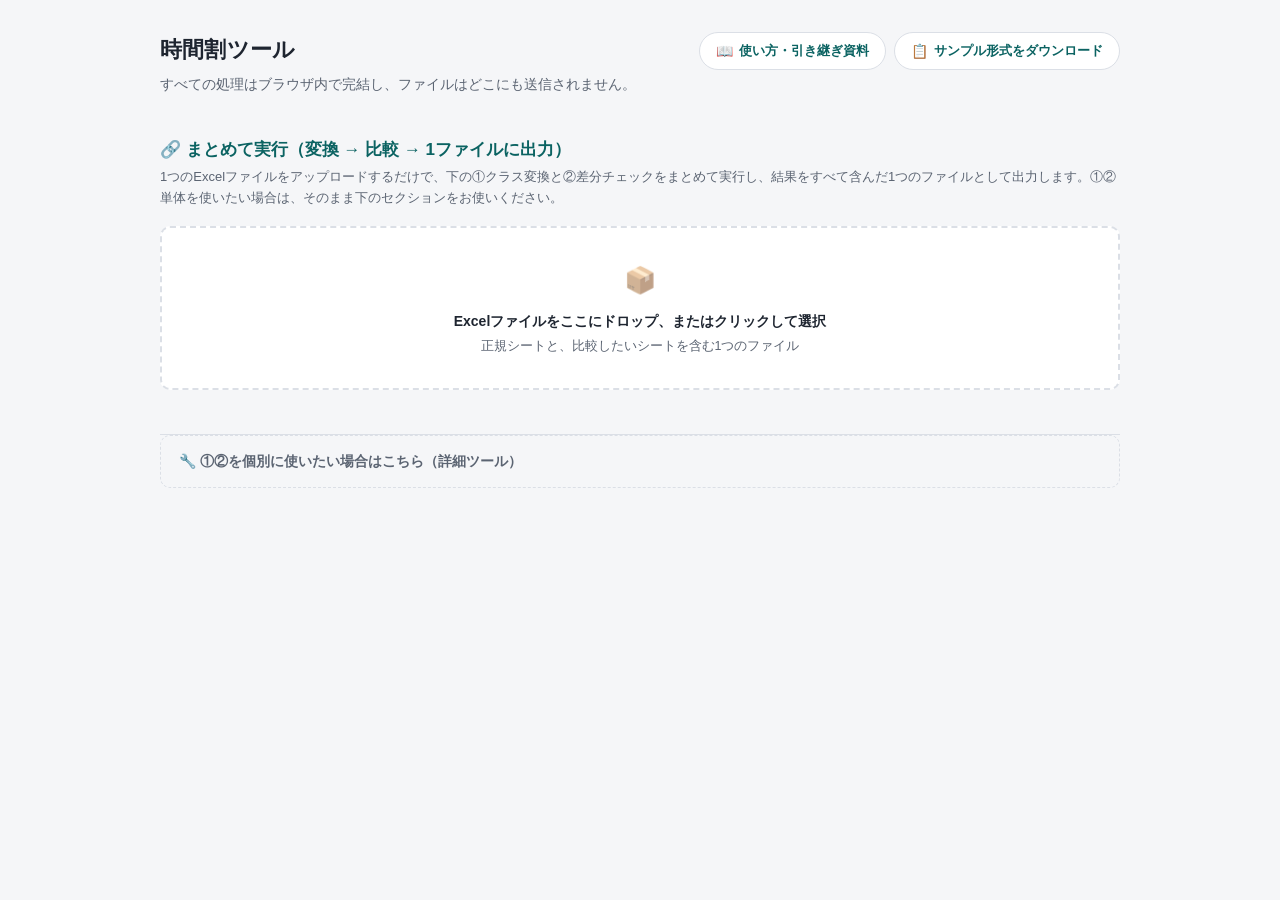
==== timetable_converter.html @ dbcf39a9 "時間割アプリの第1段階(基本時間割の入力・学級の時間割の自動作成・Excelの読み書き・見本・画面ガイド)を追加し、変換ツールの見本を架空の学校に作り直した Co-Authored-By: Claud" ====
<!DOCTYPE html>
<html lang="ja">
<head>
<meta charset="UTF-8">
<meta name="viewport" content="width=device-width, initial-scale=1.0">
<title>時間割ツール：クラス別変換 ／ 差分チェック</title>
<script>
/* ExcelJS 4.4.0 (bundled inline for offline use; source: cdnjs.cloudflare.com/ajax/libs/exceljs/4.4.0/exceljs.min.js) */
/*! ExcelJS 19-10-2023 */

!function(e){if("object"==typeof exports&&"undefined"!=typeof module)module.exports=e();else if("function"==typeof define&&define.amd)define([],e);else{("undefined"!=typeof window?window:"undefined"!=typeof global?global:"undefined"!=typeof self?self:this).ExcelJS=e()}}((function(){return function e(t,r,n){function i(o,a){if(!r[o]){if(!t[o]){var l="function"==typeof require&&require;if(!a&&l)return l(o,!0);if(s)return s(o,!0);var c=new Error("Cannot find module '"+o+"'");throw c.code="MODULE_NOT_FOUND",c}var u=r[o]={exports:{}};t[o][0].call(u.exports,(function(e){return i(t[o][1][e]||e)}),u,u.exports,e,t,r,n)}return r[o].exports}for(var s="function"==typeof require&&require,o=0;o<n.length;o++)i(n[o]);return i}({1:[function(e,t,r){"use strict";const n=e("fs"),i=e("fast-csv"),s=e("dayjs/plugin/customParseFormat"),o=e("dayjs/plugin/utc"),a=e("dayjs").extend(s).extend(o),l=e("../utils/stream-buf"),{fs:{exists:c}}=e("../utils/utils"),u={true:!0,false:!1,"#N/A":{error:"#N/A"},"#REF!":{error:"#REF!"},"#NAME?":{error:"#NAME?"},"#DIV/0!":{error:"#DIV/0!"},"#NULL!":{error:"#NULL!"},"#VALUE!":{error:"#VALUE!"},"#NUM!":{error:"#NUM!"}};t.exports=class{constructor(e){this.workbook=e,this.worksheet=null}async readFile(e,t){if(t=t||{},!await c(e))throw new Error("File not found: "+e);const r=n.createReadStream(e),i=await this.read(r,t);return r.close(),i}read(e,t){return t=t||{},new Promise((r,n)=>{const s=this.workbook.addWorksheet(t.sheetName),o=t.dateFormats||["YYYY-MM-DD[T]HH:mm:ssZ","YYYY-MM-DD[T]HH:mm:ss","MM-DD-YYYY","YYYY-MM-DD"],l=t.map||function(e){if(""===e)return null;const t=Number(e);if(!Number.isNaN(t)&&t!==1/0)return t;const r=o.reduce((t,r)=>{if(t)return t;const n=a(e,r,!0);return n.isValid()?n:null},null);if(r)return new Date(r.valueOf());const n=u[e];return void 0!==n?n:e},c=i.parse(t.parserOptions).on("data",e=>{s.addRow(e.map(l))}).on("end",()=>{c.emit("worksheet",s)});c.on("worksheet",r).on("error",n),e.pipe(c)})}createInputStream(){throw new Error("`CSV#createInputStream` is deprecated. You should use `CSV#read` instead. This method will be removed in version 5.0. Please follow upgrade instruction: https://github.com/exceljs/exceljs/blob/master/UPGRADE-4.0.md")}write(e,t){return new Promise((r,n)=>{t=t||{};const s=this.workbook.getWorksheet(t.sheetName||t.sheetId),o=i.format(t.formatterOptions);e.on("finish",()=>{r()}),o.on("error",n),o.pipe(e);const{dateFormat:l,dateUTC:c}=t,u=t.map||(e=>{if(e){if(e.text||e.hyperlink)return e.hyperlink||e.text||"";if(e.formula||e.result)return e.result||"";if(e instanceof Date)return l?c?a.utc(e).format(l):a(e).format(l):c?a.utc(e).format():a(e).format();if(e.error)return e.error;if("object"==typeof e)return JSON.stringify(e)}return e}),h=void 0===t.includeEmptyRows||t.includeEmptyRows;let f=1;s&&s.eachRow((e,t)=>{if(h)for(;f++<t-1;)o.write([]);const{values:r}=e;r.shift(),o.write(r.map(u)),f=t}),o.end()})}writeFile(e,t){const r={encoding:(t=t||{}).encoding||"utf8"},i=n.createWriteStream(e,r);return this.write(i,t)}async writeBuffer(e){const t=new l;return await this.write(t,e),t.read()}}},{"../utils/stream-buf":24,"../utils/utils":27,dayjs:391,"dayjs/plugin/customParseFormat":392,"dayjs/plugin/utc":393,"fast-csv":424,fs:216}],2:[function(e,t,r){"use strict";const n=e("../utils/col-cache");class i{constructor(e,t){let r=arguments.length>2&&void 0!==arguments[2]?arguments[2]:0;if(this.worksheet=e,t)if("string"==typeof t){const e=n.decodeAddress(t);this.nativeCol=e.col+r,this.nativeColOff=0,this.nativeRow=e.row+r,this.nativeRowOff=0}else void 0!==t.nativeCol?(this.nativeCol=t.nativeCol||0,this.nativeColOff=t.nativeColOff||0,this.nativeRow=t.nativeRow||0,this.nativeRowOff=t.nativeRowOff||0):void 0!==t.col?(this.col=t.col+r,this.row=t.row+r):(this.nativeCol=0,this.nativeColOff=0,this.nativeRow=0,this.nativeRowOff=0);else this.nativeCol=0,this.nativeColOff=0,this.nativeRow=0,this.nativeRowOff=0}static asInstance(e){return e instanceof i||null==e?e:new i(e)}get col(){return this.nativeCol+Math.min(this.colWidth-1,this.nativeColOff)/this.colWidth}set col(e){this.nativeCol=Math.floor(e),this.nativeColOff=Math.floor((e-this.nativeCol)*this.colWidth)}get row(){return this.nativeRow+Math.min(this.rowHeight-1,this.nativeRowOff)/this.rowHeight}set row(e){this.nativeRow=Math.floor(e),this.nativeRowOff=Math.floor((e-this.nativeRow)*this.rowHeight)}get colWidth(){return this.worksheet&&this.worksheet.getColumn(this.nativeCol+1)&&this.worksheet.getColumn(this.nativeCol+1).isCustomWidth?Math.floor(1e4*this.worksheet.getColumn(this.nativeCol+1).width):64e4}get rowHeight(){return this.worksheet&&this.worksheet.getRow(this.nativeRow+1)&&this.worksheet.getRow(this.nativeRow+1).height?Math.floor(1e4*this.worksheet.getRow(this.nativeRow+1).height):18e4}get model(){return{nativeCol:this.nativeCol,nativeColOff:this.nativeColOff,nativeRow:this.nativeRow,nativeRowOff:this.nativeRowOff}}set model(e){this.nativeCol=e.nativeCol,this.nativeColOff=e.nativeColOff,this.nativeRow=e.nativeRow,this.nativeRowOff=e.nativeRowOff}}t.exports=i},{"../utils/col-cache":19}],3:[function(e,t,r){"use strict";const n=e("../utils/col-cache"),i=e("../utils/under-dash"),s=e("./enums"),{slideFormula:o}=e("../utils/shared-formula"),a=e("./note");class l{constructor(e,t,r){if(!e||!t)throw new Error("A Cell needs a Row");this._row=e,this._column=t,n.validateAddress(r),this._address=r,this._value=c.create(l.Types.Null,this),this.style=this._mergeStyle(e.style,t.style,{}),this._mergeCount=0}get worksheet(){return this._row.worksheet}get workbook(){return this._row.worksheet.workbook}destroy(){delete this.style,delete this._value,delete this._row,delete this._column,delete this._address}get numFmt(){return this.style.numFmt}set numFmt(e){this.style.numFmt=e}get font(){return this.style.font}set font(e){this.style.font=e}get alignment(){return this.style.alignment}set alignment(e){this.style.alignment=e}get border(){return this.style.border}set border(e){this.style.border=e}get fill(){return this.style.fill}set fill(e){this.style.fill=e}get protection(){return this.style.protection}set protection(e){this.style.protection=e}_mergeStyle(e,t,r){const n=e&&e.numFmt||t&&t.numFmt;n&&(r.numFmt=n);const i=e&&e.font||t&&t.font;i&&(r.font=i);const s=e&&e.alignment||t&&t.alignment;s&&(r.alignment=s);const o=e&&e.border||t&&t.border;o&&(r.border=o);const a=e&&e.fill||t&&t.fill;a&&(r.fill=a);const l=e&&e.protection||t&&t.protection;return l&&(r.protection=l),r}get address(){return this._address}get row(){return this._row.number}get col(){return this._column.number}get $col$row(){return`$${this._column.letter}$${this.row}`}get type(){return this._value.type}get effectiveType(){return this._value.effectiveType}toCsvString(){return this._value.toCsvString()}addMergeRef(){this._mergeCount++}releaseMergeRef(){this._mergeCount--}get isMerged(){return this._mergeCount>0||this.type===l.Types.Merge}merge(e,t){this._value.release(),this._value=c.create(l.Types.Merge,this,e),t||(this.style=e.style)}unmerge(){this.type===l.Types.Merge&&(this._value.release(),this._value=c.create(l.Types.Null,this),this.style=this._mergeStyle(this._row.style,this._column.style,{}))}isMergedTo(e){return this._value.type===l.Types.Merge&&this._value.isMergedTo(e)}get master(){return this.type===l.Types.Merge?this._value.master:this}get isHyperlink(){return this._value.type===l.Types.Hyperlink}get hyperlink(){return this._value.hyperlink}get value(){return this._value.value}set value(e){this.type!==l.Types.Merge?(this._value.release(),this._value=c.create(c.getType(e),this,e)):this._value.master.value=e}get note(){return this._comment&&this._comment.note}set note(e){this._comment=new a(e)}get text(){return this._value.toString()}get html(){return i.escapeHtml(this.text)}toString(){return this.text}_upgradeToHyperlink(e){this.type===l.Types.String&&(this._value=c.create(l.Types.Hyperlink,this,{text:this._value.value,hyperlink:e}))}get formula(){return this._value.formula}get result(){return this._value.result}get formulaType(){return this._value.formulaType}get fullAddress(){const{worksheet:e}=this._row;return{sheetName:e.name,address:this.address,row:this.row,col:this.col}}get name(){return this.names[0]}set name(e){this.names=[e]}get names(){return this.workbook.definedNames.getNamesEx(this.fullAddress)}set names(e){const{definedNames:t}=this.workbook;t.removeAllNames(this.fullAddress),e.forEach(e=>{t.addEx(this.fullAddress,e)})}addName(e){this.workbook.definedNames.addEx(this.fullAddress,e)}removeName(e){this.workbook.definedNames.removeEx(this.fullAddress,e)}removeAllNames(){this.workbook.definedNames.removeAllNames(this.fullAddress)}get _dataValidations(){return this.worksheet.dataValidations}get dataValidation(){return this._dataValidations.find(this.address)}set dataValidation(e){this._dataValidations.add(this.address,e)}get model(){const{model:e}=this._value;return e.style=this.style,this._comment&&(e.comment=this._comment.model),e}set model(e){if(this._value.release(),this._value=c.create(e.type,this),this._value.model=e,e.comment)switch(e.comment.type){case"note":this._comment=a.fromModel(e.comment)}e.style?this.style=e.style:this.style={}}}l.Types=s.ValueType;const c={getType:e=>null==e?l.Types.Null:e instanceof String||"string"==typeof e?l.Types.String:"number"==typeof e?l.Types.Number:"boolean"==typeof e?l.Types.Boolean:e instanceof Date?l.Types.Date:e.text&&e.hyperlink?l.Types.Hyperlink:e.formula||e.sharedFormula?l.Types.Formula:e.richText?l.Types.RichText:e.sharedString?l.Types.SharedString:e.error?l.Types.Error:l.Types.JSON,types:[{t:l.Types.Null,f:class{constructor(e){this.model={address:e.address,type:l.Types.Null}}get value(){return null}set value(e){}get type(){return l.Types.Null}get effectiveType(){return l.Types.Null}get address(){return this.model.address}set address(e){this.model.address=e}toCsvString(){return""}release(){}toString(){return""}}},{t:l.Types.Number,f:class{constructor(e,t){this.model={address:e.address,type:l.Types.Number,value:t}}get value(){return this.model.value}set value(e){this.model.value=e}get type(){return l.Types.Number}get effectiveType(){return l.Types.Number}get address(){return this.model.address}set address(e){this.model.address=e}toCsvString(){return this.model.value.toString()}release(){}toString(){return this.model.value.toString()}}},{t:l.Types.String,f:class{constructor(e,t){this.model={address:e.address,type:l.Types.String,value:t}}get value(){return this.model.value}set value(e){this.model.value=e}get type(){return l.Types.String}get effectiveType(){return l.Types.String}get address(){return this.model.address}set address(e){this.model.address=e}toCsvString(){return`"${this.model.value.replace(/"/g,'""')}"`}release(){}toString(){return this.model.value}}},{t:l.Types.Date,f:class{constructor(e,t){this.model={address:e.address,type:l.Types.Date,value:t}}get value(){return this.model.value}set value(e){this.model.value=e}get type(){return l.Types.Date}get effectiveType(){return l.Types.Date}get address(){return this.model.address}set address(e){this.model.address=e}toCsvString(){return this.model.value.toISOString()}release(){}toString(){return this.model.value.toString()}}},{t:l.Types.Hyperlink,f:class{constructor(e,t){this.model={address:e.address,type:l.Types.Hyperlink,text:t?t.text:void 0,hyperlink:t?t.hyperlink:void 0},t&&t.tooltip&&(this.model.tooltip=t.tooltip)}get value(){const e={text:this.model.text,hyperlink:this.model.hyperlink};return this.model.tooltip&&(e.tooltip=this.model.tooltip),e}set value(e){this.model={text:e.text,hyperlink:e.hyperlink},e.tooltip&&(this.model.tooltip=e.tooltip)}get text(){return this.model.text}set text(e){this.model.text=e}get hyperlink(){return this.model.hyperlink}set hyperlink(e){this.model.hyperlink=e}get type(){return l.Types.Hyperlink}get effectiveType(){return l.Types.Hyperlink}get address(){return this.model.address}set address(e){this.model.address=e}toCsvString(){return this.model.hyperlink}release(){}toString(){return this.model.text}}},{t:l.Types.Formula,f:class{constructor(e,t){this.cell=e,this.model={address:e.address,type:l.Types.Formula,shareType:t?t.shareType:void 0,ref:t?t.ref:void 0,formula:t?t.formula:void 0,sharedFormula:t?t.sharedFormula:void 0,result:t?t.result:void 0}}_copyModel(e){const t={},r=r=>{const n=e[r];n&&(t[r]=n)};return r("formula"),r("result"),r("ref"),r("shareType"),r("sharedFormula"),t}get value(){return this._copyModel(this.model)}set value(e){this.model=this._copyModel(e)}validate(e){switch(c.getType(e)){case l.Types.Null:case l.Types.String:case l.Types.Number:case l.Types.Date:break;case l.Types.Hyperlink:case l.Types.Formula:default:throw new Error("Cannot process that type of result value")}}get dependencies(){return{ranges:this.formula.match(/([a-zA-Z0-9]+!)?[A-Z]{1,3}\d{1,4}:[A-Z]{1,3}\d{1,4}/g),cells:this.formula.replace(/([a-zA-Z0-9]+!)?[A-Z]{1,3}\d{1,4}:[A-Z]{1,3}\d{1,4}/g,"").match(/([a-zA-Z0-9]+!)?[A-Z]{1,3}\d{1,4}/g)}}get formula(){return this.model.formula||this._getTranslatedFormula()}set formula(e){this.model.formula=e}get formulaType(){return this.model.formula?s.FormulaType.Master:this.model.sharedFormula?s.FormulaType.Shared:s.FormulaType.None}get result(){return this.model.result}set result(e){this.model.result=e}get type(){return l.Types.Formula}get effectiveType(){const e=this.model.result;return null==e?s.ValueType.Null:e instanceof String||"string"==typeof e?s.ValueType.String:"number"==typeof e?s.ValueType.Number:e instanceof Date?s.ValueType.Date:e.text&&e.hyperlink?s.ValueType.Hyperlink:e.formula?s.ValueType.Formula:s.ValueType.Null}get address(){return this.model.address}set address(e){this.model.address=e}_getTranslatedFormula(){if(!this._translatedFormula&&this.model.sharedFormula){const{worksheet:e}=this.cell,t=e.findCell(this.model.sharedFormula);this._translatedFormula=t&&o(t.formula,t.address,this.model.address)}return this._translatedFormula}toCsvString(){return""+(this.model.result||"")}release(){}toString(){return this.model.result?this.model.result.toString():""}}},{t:l.Types.Merge,f:class{constructor(e,t){this.model={address:e.address,type:l.Types.Merge,master:t?t.address:void 0},this._master=t,t&&t.addMergeRef()}get value(){return this._master.value}set value(e){e instanceof l?(this._master&&this._master.releaseMergeRef(),e.addMergeRef(),this._master=e):this._master.value=e}isMergedTo(e){return e===this._master}get master(){return this._master}get type(){return l.Types.Merge}get effectiveType(){return this._master.effectiveType}get address(){return this.model.address}set address(e){this.model.address=e}toCsvString(){return""}release(){this._master.releaseMergeRef()}toString(){return this.value.toString()}}},{t:l.Types.JSON,f:class{constructor(e,t){this.model={address:e.address,type:l.Types.String,value:JSON.stringify(t),rawValue:t}}get value(){return this.model.rawValue}set value(e){this.model.rawValue=e,this.model.value=JSON.stringify(e)}get type(){return l.Types.String}get effectiveType(){return l.Types.String}get address(){return this.model.address}set address(e){this.model.address=e}toCsvString(){return this.model.value}release(){}toString(){return this.model.value}}},{t:l.Types.SharedString,f:class{constructor(e,t){this.model={address:e.address,type:l.Types.SharedString,value:t}}get value(){return this.model.value}set value(e){this.model.value=e}get type(){return l.Types.SharedString}get effectiveType(){return l.Types.SharedString}get address(){return this.model.address}set address(e){this.model.address=e}toCsvString(){return this.model.value.toString()}release(){}toString(){return this.model.value.toString()}}},{t:l.Types.RichText,f:class{constructor(e,t){this.model={address:e.address,type:l.Types.String,value:t}}get value(){return this.model.value}set value(e){this.model.value=e}toString(){return this.model.value.richText.map(e=>e.text).join("")}get type(){return l.Types.RichText}get effectiveType(){return l.Types.RichText}get address(){return this.model.address}set address(e){this.model.address=e}toCsvString(){return`"${this.text.replace(/"/g,'""')}"`}release(){}}},{t:l.Types.Boolean,f:class{constructor(e,t){this.model={address:e.address,type:l.Types.Boolean,value:t}}get value(){return this.model.value}set value(e){this.model.value=e}get type(){return l.Types.Boolean}get effectiveType(){return l.Types.Boolean}get address(){return this.model.address}set address(e){this.model.address=e}toCsvString(){return this.model.value?1:0}release(){}toString(){return this.model.value.toString()}}},{t:l.Types.Error,f:class{constructor(e,t){this.model={address:e.address,type:l.Types.Error,value:t}}get value(){return this.model.value}set value(e){this.model.value=e}get type(){return l.Types.Error}get effectiveType(){return l.Types.Error}get address(){return this.model.address}set address(e){this.model.address=e}toCsvString(){return this.toString()}release(){}toString(){return this.model.value.error.toString()}}}].reduce((e,t)=>(e[t.t]=t.f,e),[]),create(e,t,r){const n=this.types[e];if(!n)throw new Error("Could not create Value of type "+e);return new n(t,r)}};t.exports=l},{"../utils/col-cache":19,"../utils/shared-formula":23,"../utils/under-dash":26,"./enums":7,"./note":9}],4:[function(e,t,r){"use strict";const n=e("../utils/under-dash"),i=e("./enums"),s=e("../utils/col-cache");class o{constructor(e,t,r){this._worksheet=e,this._number=t,!1!==r&&(this.defn=r)}get number(){return this._number}get worksheet(){return this._worksheet}get letter(){return s.n2l(this._number)}get isCustomWidth(){return void 0!==this.width&&9!==this.width}get defn(){return{header:this._header,key:this.key,width:this.width,style:this.style,hidden:this.hidden,outlineLevel:this.outlineLevel}}set defn(e){e?(this.key=e.key,this.width=void 0!==e.width?e.width:9,this.outlineLevel=e.outlineLevel,e.style?this.style=e.style:this.style={},this.header=e.header,this._hidden=!!e.hidden):(delete this._header,delete this._key,delete this.width,this.style={},this.outlineLevel=0)}get headers(){return this._header&&this._header instanceof Array?this._header:[this._header]}get header(){return this._header}set header(e){void 0!==e?(this._header=e,this.headers.forEach((e,t)=>{this._worksheet.getCell(t+1,this.number).value=e})):this._header=void 0}get key(){return this._key}set key(e){(this._key&&this._worksheet.getColumnKey(this._key))===this&&this._worksheet.deleteColumnKey(this._key),this._key=e,e&&this._worksheet.setColumnKey(this._key,this)}get hidden(){return!!this._hidden}set hidden(e){this._hidden=e}get outlineLevel(){return this._outlineLevel||0}set outlineLevel(e){this._outlineLevel=e}get collapsed(){return!!(this._outlineLevel&&this._outlineLevel>=this._worksheet.properties.outlineLevelCol)}toString(){return JSON.stringify({key:this.key,width:this.width,headers:this.headers.length?this.headers:void 0})}equivalentTo(e){return this.width===e.width&&this.hidden===e.hidden&&this.outlineLevel===e.outlineLevel&&n.isEqual(this.style,e.style)}get isDefault(){if(this.isCustomWidth)return!1;if(this.hidden)return!1;if(this.outlineLevel)return!1;const e=this.style;return!e||!(e.font||e.numFmt||e.alignment||e.border||e.fill||e.protection)}get headerCount(){return this.headers.length}eachCell(e,t){const r=this.number;t||(t=e,e=null),this._worksheet.eachRow(e,(e,n)=>{t(e.getCell(r),n)})}get values(){const e=[];return this.eachCell((t,r)=>{t&&t.type!==i.ValueType.Null&&(e[r]=t.value)}),e}set values(e){if(!e)return;const t=this.number;let r=0;e.hasOwnProperty("0")&&(r=1),e.forEach((e,n)=>{this._worksheet.getCell(n+r,t).value=e})}_applyStyle(e,t){return this.style[e]=t,this.eachCell(r=>{r[e]=t}),t}get numFmt(){return this.style.numFmt}set numFmt(e){this._applyStyle("numFmt",e)}get font(){return this.style.font}set font(e){this._applyStyle("font",e)}get alignment(){return this.style.alignment}set alignment(e){this._applyStyle("alignment",e)}get protection(){return this.style.protection}set protection(e){this._applyStyle("protection",e)}get border(){return this.style.border}set border(e){this._applyStyle("border",e)}get fill(){return this.style.fill}set fill(e){this._applyStyle("fill",e)}static toModel(e){const t=[];let r=null;return e&&e.forEach((e,n)=>{e.isDefault?r&&(r=null):r&&e.equivalentTo(r)?r.max=n+1:(r={min:n+1,max:n+1,width:void 0!==e.width?e.width:9,style:e.style,isCustomWidth:e.isCustomWidth,hidden:e.hidden,outlineLevel:e.outlineLevel,collapsed:e.collapsed},t.push(r))}),t.length?t:void 0}static fromModel(e,t){const r=[];let n=1,i=0;for(t=(t=t||[]).sort((function(e,t){return e.min-t.min}));i<t.length;){const s=t[i++];for(;n<s.min;)r.push(new o(e,n++));for(;n<=s.max;)r.push(new o(e,n++,s))}return r.length?r:null}}t.exports=o},{"../utils/col-cache":19,"../utils/under-dash":26,"./enums":7}],5:[function(e,t,r){"use strict";t.exports=class{constructor(e){this.model=e||{}}add(e,t){return this.model[e]=t}find(e){return this.model[e]}remove(e){this.model[e]=void 0}}},{}],6:[function(e,t,r){"use strict";const n=e("../utils/under-dash"),i=e("../utils/col-cache"),s=e("../utils/cell-matrix"),o=e("./range"),a=/[$](\w+)[$](\d+)(:[$](\w+)[$](\d+))?/;t.exports=class{constructor(){this.matrixMap={}}getMatrix(e){return this.matrixMap[e]||(this.matrixMap[e]=new s)}add(e,t){const r=i.decodeEx(e);this.addEx(r,t)}addEx(e,t){const r=this.getMatrix(t);if(e.top)for(let t=e.left;t<=e.right;t++)for(let n=e.top;n<=e.bottom;n++){const s={sheetName:e.sheetName,address:i.n2l(t)+n,row:n,col:t};r.addCellEx(s)}else r.addCellEx(e)}remove(e,t){const r=i.decodeEx(e);this.removeEx(r,t)}removeEx(e,t){this.getMatrix(t).removeCellEx(e)}removeAllNames(e){n.each(this.matrixMap,t=>{t.removeCellEx(e)})}forEach(e){n.each(this.matrixMap,(t,r)=>{t.forEach(t=>{e(r,t)})})}getNames(e){return this.getNamesEx(i.decodeEx(e))}getNamesEx(e){return n.map(this.matrixMap,(t,r)=>t.findCellEx(e)&&r).filter(Boolean)}_explore(e,t){t.mark=!1;const{sheetName:r}=t,n=new o(t.row,t.col,t.row,t.col,r);let i,s;function a(i,s){const o=e.findCellAt(r,i,t.col);return!(!o||!o.mark)&&(n[s]=i,o.mark=!1,!0)}for(s=t.row-1;a(s,"top");s--);for(s=t.row+1;a(s,"bottom");s++);function l(t,i){const o=[];for(s=n.top;s<=n.bottom;s++){const n=e.findCellAt(r,s,t);if(!n||!n.mark)return!1;o.push(n)}n[i]=t;for(let e=0;e<o.length;e++)o[e].mark=!1;return!0}for(i=t.col-1;l(i,"left");i--);for(i=t.col+1;l(i,"right");i++);return n}getRanges(e,t){if(!(t=t||this.matrixMap[e]))return{name:e,ranges:[]};t.forEach(e=>{e.mark=!0});return{name:e,ranges:t.map(e=>e.mark&&this._explore(t,e)).filter(Boolean).map(e=>e.$shortRange)}}normaliseMatrix(e,t){e.forEachInSheet(t,(e,t,r)=>{e&&(e.row===t&&e.col===r||(e.row=t,e.col=r,e.address=i.n2l(r)+t))})}spliceRows(e,t,r,i){n.each(this.matrixMap,n=>{n.spliceRows(e,t,r,i),this.normaliseMatrix(n,e)})}spliceColumns(e,t,r,i){n.each(this.matrixMap,n=>{n.spliceColumns(e,t,r,i),this.normaliseMatrix(n,e)})}get model(){return n.map(this.matrixMap,(e,t)=>this.getRanges(t,e)).filter(e=>e.ranges.length)}set model(e){const t=this.matrixMap={};e.forEach(e=>{const r=t[e.name]=new s;e.ranges.forEach(e=>{a.test(e.split("!").pop()||"")&&r.addCell(e)})})}}},{"../utils/cell-matrix":18,"../utils/col-cache":19,"../utils/under-dash":26,"./range":10}],7:[function(e,t,r){"use strict";t.exports={ValueType:{Null:0,Merge:1,Number:2,String:3,Date:4,Hyperlink:5,Formula:6,SharedString:7,RichText:8,Boolean:9,Error:10},FormulaType:{None:0,Master:1,Shared:2},RelationshipType:{None:0,OfficeDocument:1,Worksheet:2,CalcChain:3,SharedStrings:4,Styles:5,Theme:6,Hyperlink:7},DocumentType:{Xlsx:1},ReadingOrder:{LeftToRight:1,RightToLeft:2},ErrorValue:{NotApplicable:"#N/A",Ref:"#REF!",Name:"#NAME?",DivZero:"#DIV/0!",Null:"#NULL!",Value:"#VALUE!",Num:"#NUM!"}}},{}],8:[function(e,t,r){"use strict";const n=e("../utils/col-cache"),i=e("./anchor");t.exports=class{constructor(e,t){this.worksheet=e,this.model=t}get model(){switch(this.type){case"background":return{type:this.type,imageId:this.imageId};case"image":return{type:this.type,imageId:this.imageId,hyperlinks:this.range.hyperlinks,range:{tl:this.range.tl.model,br:this.range.br&&this.range.br.model,ext:this.range.ext,editAs:this.range.editAs}};default:throw new Error("Invalid Image Type")}}set model(e){let{type:t,imageId:r,range:s,hyperlinks:o}=e;if(this.type=t,this.imageId=r,"image"===t)if("string"==typeof s){const e=n.decode(s);this.range={tl:new i(this.worksheet,{col:e.left,row:e.top},-1),br:new i(this.worksheet,{col:e.right,row:e.bottom},0),editAs:"oneCell"}}else this.range={tl:new i(this.worksheet,s.tl,0),br:s.br&&new i(this.worksheet,s.br,0),ext:s.ext,editAs:s.editAs,hyperlinks:o||s.hyperlinks}}}},{"../utils/col-cache":19,"./anchor":2}],9:[function(e,t,r){"use strict";const n=e("../utils/under-dash");class i{constructor(e){this.note=e}get model(){let e=null;switch(typeof this.note){case"string":e={type:"note",note:{texts:[{text:this.note}]}};break;default:e={type:"note",note:this.note}}return n.deepMerge({},i.DEFAULT_CONFIGS,e)}set model(e){const{note:t}=e,{texts:r}=t;1===r.length&&1===Object.keys(r[0]).length?this.note=r[0].text:this.note=t}static fromModel(e){const t=new i;return t.model=e,t}}i.DEFAULT_CONFIGS={note:{margins:{insetmode:"auto",inset:[.13,.13,.25,.25]},protection:{locked:"True",lockText:"True"},editAs:"absolute"}},t.exports=i},{"../utils/under-dash":26}],10:[function(e,t,r){"use strict";const n=e("../utils/col-cache");class i{constructor(){this.decode(arguments)}setTLBR(e,t,r,i,s){if(arguments.length<4){const i=n.decodeAddress(e),o=n.decodeAddress(t);this.model={top:Math.min(i.row,o.row),left:Math.min(i.col,o.col),bottom:Math.max(i.row,o.row),right:Math.max(i.col,o.col),sheetName:r},this.setTLBR(i.row,i.col,o.row,o.col,s)}else this.model={top:Math.min(e,r),left:Math.min(t,i),bottom:Math.max(e,r),right:Math.max(t,i),sheetName:s}}decode(e){switch(e.length){case 5:this.setTLBR(e[0],e[1],e[2],e[3],e[4]);break;case 4:this.setTLBR(e[0],e[1],e[2],e[3]);break;case 3:this.setTLBR(e[0],e[1],e[2]);break;case 2:this.setTLBR(e[0],e[1]);break;case 1:{const t=e[0];if(t instanceof i)this.model={top:t.model.top,left:t.model.left,bottom:t.model.bottom,right:t.model.right,sheetName:t.sheetName};else if(t instanceof Array)this.decode(t);else if(t.top&&t.left&&t.bottom&&t.right)this.model={top:t.top,left:t.left,bottom:t.bottom,right:t.right,sheetName:t.sheetName};else{const e=n.decodeEx(t);e.top?this.model={top:e.top,left:e.left,bottom:e.bottom,right:e.right,sheetName:e.sheetName}:this.model={top:e.row,left:e.col,bottom:e.row,right:e.col,sheetName:e.sheetName}}break}case 0:this.model={top:0,left:0,bottom:0,right:0};break;default:throw new Error("Invalid number of arguments to _getDimensions() - "+e.length)}}get top(){return this.model.top||1}set top(e){this.model.top=e}get left(){return this.model.left||1}set left(e){this.model.left=e}get bottom(){return this.model.bottom||1}set bottom(e){this.model.bottom=e}get right(){return this.model.right||1}set right(e){this.model.right=e}get sheetName(){return this.model.sheetName}set sheetName(e){this.model.sheetName=e}get _serialisedSheetName(){const{sheetName:e}=this.model;return e?/^[a-zA-Z0-9]*$/.test(e)?e+"!":`'${e}'!`:""}expand(e,t,r,n){(!this.model.top||e<this.top)&&(this.top=e),(!this.model.left||t<this.left)&&(this.left=t),(!this.model.bottom||r>this.bottom)&&(this.bottom=r),(!this.model.right||n>this.right)&&(this.right=n)}expandRow(e){if(e){const{dimensions:t,number:r}=e;t&&this.expand(r,t.min,r,t.max)}}expandToAddress(e){const t=n.decodeEx(e);this.expand(t.row,t.col,t.row,t.col)}get tl(){return n.n2l(this.left)+this.top}get $t$l(){return`$${n.n2l(this.left)}$${this.top}`}get br(){return n.n2l(this.right)+this.bottom}get $b$r(){return`$${n.n2l(this.right)}$${this.bottom}`}get range(){return`${this._serialisedSheetName+this.tl}:${this.br}`}get $range(){return`${this._serialisedSheetName+this.$t$l}:${this.$b$r}`}get shortRange(){return this.count>1?this.range:this._serialisedSheetName+this.tl}get $shortRange(){return this.count>1?this.$range:this._serialisedSheetName+this.$t$l}get count(){return(1+this.bottom-this.top)*(1+this.right-this.left)}toString(){return this.range}intersects(e){return(!e.sheetName||!this.sheetName||e.sheetName===this.sheetName)&&(!(e.bottom<this.top)&&(!(e.top>this.bottom)&&(!(e.right<this.left)&&!(e.left>this.right))))}contains(e){const t=n.decodeEx(e);return this.containsEx(t)}containsEx(e){return(!e.sheetName||!this.sheetName||e.sheetName===this.sheetName)&&(e.row>=this.top&&e.row<=this.bottom&&e.col>=this.left&&e.col<=this.right)}forEachAddress(e){for(let t=this.left;t<=this.right;t++)for(let r=this.top;r<=this.bottom;r++)e(n.encodeAddress(r,t),r,t)}}t.exports=i},{"../utils/col-cache":19}],11:[function(e,t,r){"use strict";const n=e("../utils/under-dash"),i=e("./enums"),s=e("../utils/col-cache"),o=e("./cell");t.exports=class{constructor(e,t){this._worksheet=e,this._number=t,this._cells=[],this.style={},this.outlineLevel=0}get number(){return this._number}get worksheet(){return this._worksheet}commit(){this._worksheet._commitRow(this)}destroy(){delete this._worksheet,delete this._cells,delete this.style}findCell(e){return this._cells[e-1]}getCellEx(e){let t=this._cells[e.col-1];if(!t){const r=this._worksheet.getColumn(e.col);t=new o(this,r,e.address),this._cells[e.col-1]=t}return t}getCell(e){if("string"==typeof e){const t=this._worksheet.getColumnKey(e);e=t?t.number:s.l2n(e)}return this._cells[e-1]||this.getCellEx({address:s.encodeAddress(this._number,e),row:this._number,col:e})}splice(e,t){const r=e+t;for(var n=arguments.length,i=new Array(n>2?n-2:0),s=2;s<n;s++)i[s-2]=arguments[s];const o=i.length-t,a=this._cells.length;let l,c,u;if(o<0)for(l=e+i.length;l<=a;l++)u=this._cells[l-1],c=this._cells[l-o-1],c?(u=this.getCell(l),u.value=c.value,u.style=c.style,u._comment=c._comment):u&&(u.value=null,u.style={},u._comment=void 0);else if(o>0)for(l=a;l>=r;l--)c=this._cells[l-1],c?(u=this.getCell(l+o),u.value=c.value,u.style=c.style,u._comment=c._comment):this._cells[l+o-1]=void 0;for(l=0;l<i.length;l++)u=this.getCell(e+l),u.value=i[l],u.style={},u._comment=void 0}eachCell(e,t){if(t||(t=e,e=null),e&&e.includeEmpty){const e=this._cells.length;for(let r=1;r<=e;r++)t(this.getCell(r),r)}else this._cells.forEach((e,r)=>{e&&e.type!==i.ValueType.Null&&t(e,r+1)})}addPageBreak(e,t){const r=this._worksheet,n=Math.max(0,e-1)||0,i=Math.max(0,t-1)||16838,s={id:this._number,max:i,man:1};n&&(s.min=n),r.rowBreaks.push(s)}get values(){const e=[];return this._cells.forEach(t=>{t&&t.type!==i.ValueType.Null&&(e[t.col]=t.value)}),e}set values(e){if(this._cells=[],e)if(e instanceof Array){let t=0;e.hasOwnProperty("0")&&(t=1),e.forEach((e,r)=>{void 0!==e&&(this.getCellEx({address:s.encodeAddress(this._number,r+t),row:this._number,col:r+t}).value=e)})}else this._worksheet.eachColumnKey((t,r)=>{void 0!==e[r]&&(this.getCellEx({address:s.encodeAddress(this._number,t.number),row:this._number,col:t.number}).value=e[r])});else;}get hasValues(){return n.some(this._cells,e=>e&&e.type!==i.ValueType.Null)}get cellCount(){return this._cells.length}get actualCellCount(){let e=0;return this.eachCell(()=>{e++}),e}get dimensions(){let e=0,t=0;return this._cells.forEach(r=>{r&&r.type!==i.ValueType.Null&&((!e||e>r.col)&&(e=r.col),t<r.col&&(t=r.col))}),e>0?{min:e,max:t}:null}_applyStyle(e,t){return this.style[e]=t,this._cells.forEach(r=>{r&&(r[e]=t)}),t}get numFmt(){return this.style.numFmt}set numFmt(e){this._applyStyle("numFmt",e)}get font(){return this.style.font}set font(e){this._applyStyle("font",e)}get alignment(){return this.style.alignment}set alignment(e){this._applyStyle("alignment",e)}get protection(){return this.style.protection}set protection(e){this._applyStyle("protection",e)}get border(){return this.style.border}set border(e){this._applyStyle("border",e)}get fill(){return this.style.fill}set fill(e){this._applyStyle("fill",e)}get hidden(){return!!this._hidden}set hidden(e){this._hidden=e}get outlineLevel(){return this._outlineLevel||0}set outlineLevel(e){this._outlineLevel=e}get collapsed(){return!!(this._outlineLevel&&this._outlineLevel>=this._worksheet.properties.outlineLevelRow)}get model(){const e=[];let t=0,r=0;return this._cells.forEach(n=>{if(n){const i=n.model;i&&((!t||t>n.col)&&(t=n.col),r<n.col&&(r=n.col),e.push(i))}}),this.height||e.length?{cells:e,number:this.number,min:t,max:r,height:this.height,style:this.style,hidden:this.hidden,outlineLevel:this.outlineLevel,collapsed:this.collapsed}:null}set model(e){if(e.number!==this._number)throw new Error("Invalid row number in model");let t;this._cells=[],e.cells.forEach(e=>{switch(e.type){case o.Types.Merge:break;default:{let r;if(e.address)r=s.decodeAddress(e.address);else if(t){const{row:e}=t,n=t.col+1;r={row:e,col:n,address:s.encodeAddress(e,n),$col$row:`$${s.n2l(n)}$${e}`}}t=r;this.getCellEx(r).model=e;break}}}),e.height?this.height=e.height:delete this.height,this.hidden=e.hidden,this.outlineLevel=e.outlineLevel||0,this.style=e.style&&JSON.parse(JSON.stringify(e.style))||{}}}},{"../utils/col-cache":19,"../utils/under-dash":26,"./cell":3,"./enums":7}],12:[function(e,t,r){"use strict";const n=e("../utils/col-cache");class i{constructor(e,t,r){this.table=e,this.column=t,this.index=r}_set(e,t){this.table.cacheState(),this.column[e]=t}get name(){return this.column.name}set name(e){this._set("name",e)}get filterButton(){return this.column.filterButton}set filterButton(e){this.column.filterButton=e}get style(){return this.column.style}set style(e){this.column.style=e}get totalsRowLabel(){return this.column.totalsRowLabel}set totalsRowLabel(e){this._set("totalsRowLabel",e)}get totalsRowFunction(){return this.column.totalsRowFunction}set totalsRowFunction(e){this._set("totalsRowFunction",e)}get totalsRowResult(){return this.column.totalsRowResult}set totalsRowResult(e){this._set("totalsRowResult",e)}get totalsRowFormula(){return this.column.totalsRowFormula}set totalsRowFormula(e){this._set("totalsRowFormula",e)}}t.exports=class{constructor(e,t){this.worksheet=e,t&&(this.table=t,this.validate(),this.store())}getFormula(e){switch(e.totalsRowFunction){case"none":return null;case"average":return`SUBTOTAL(101,${this.table.name}[${e.name}])`;case"countNums":return`SUBTOTAL(102,${this.table.name}[${e.name}])`;case"count":return`SUBTOTAL(103,${this.table.name}[${e.name}])`;case"max":return`SUBTOTAL(104,${this.table.name}[${e.name}])`;case"min":return`SUBTOTAL(105,${this.table.name}[${e.name}])`;case"stdDev":return`SUBTOTAL(106,${this.table.name}[${e.name}])`;case"var":return`SUBTOTAL(107,${this.table.name}[${e.name}])`;case"sum":return`SUBTOTAL(109,${this.table.name}[${e.name}])`;case"custom":return e.totalsRowFormula;default:throw new Error("Invalid Totals Row Function: "+e.totalsRowFunction)}}get width(){return this.table.columns.length}get height(){return this.table.rows.length}get filterHeight(){return this.height+(this.table.headerRow?1:0)}get tableHeight(){return this.filterHeight+(this.table.totalsRow?1:0)}validate(){const{table:e}=this,t=(e,t,r)=>{void 0===e[t]&&(e[t]=r)};t(e,"headerRow",!0),t(e,"totalsRow",!1),t(e,"style",{}),t(e.style,"theme","TableStyleMedium2"),t(e.style,"showFirstColumn",!1),t(e.style,"showLastColumn",!1),t(e.style,"showRowStripes",!1),t(e.style,"showColumnStripes",!1);const r=(e,t)=>{if(!e)throw new Error(t)};r(e.ref,"Table must have ref"),r(e.columns,"Table must have column definitions"),r(e.rows,"Table must have row definitions"),e.tl=n.decodeAddress(e.ref);const{row:i,col:s}=e.tl;r(i>0,"Table must be on valid row"),r(s>0,"Table must be on valid col");const{width:o,filterHeight:a,tableHeight:l}=this;e.autoFilterRef=n.encode(i,s,i+a-1,s+o-1),e.tableRef=n.encode(i,s,i+l-1,s+o-1),e.columns.forEach((e,n)=>{r(e.name,`Column ${n} must have a name`),0===n?t(e,"totalsRowLabel","Total"):(t(e,"totalsRowFunction","none"),e.totalsRowFormula=this.getFormula(e))})}store(){const e=(e,t)=>{t&&Object.keys(t).forEach(r=>{e[r]=t[r]})},{worksheet:t,table:r}=this,{row:n,col:i}=r.tl;let s=0;if(r.headerRow){const o=t.getRow(n+s++);r.columns.forEach((t,r)=>{const{style:n,name:s}=t,a=o.getCell(i+r);a.value=s,e(a,n)})}if(r.rows.forEach(o=>{const a=t.getRow(n+s++);o.forEach((t,n)=>{const s=a.getCell(i+n);s.value=t,e(s,r.columns[n].style)})}),r.totalsRow){const o=t.getRow(n+s++);r.columns.forEach((t,r)=>{const n=o.getCell(i+r);if(0===r)n.value=t.totalsRowLabel;else{const e=this.getFormula(t);n.value=e?{formula:t.totalsRowFormula,result:t.totalsRowResult}:null}e(n,t.style)})}}load(e){const{table:t}=this,{row:r,col:n}=t.tl;let i=0;if(t.headerRow){const s=e.getRow(r+i++);t.columns.forEach((e,t)=>{s.getCell(n+t).value=e.name})}if(t.rows.forEach(t=>{const s=e.getRow(r+i++);t.forEach((e,t)=>{s.getCell(n+t).value=e})}),t.totalsRow){const s=e.getRow(r+i++);t.columns.forEach((e,t)=>{const r=s.getCell(n+t);if(0===t)r.value=e.totalsRowLabel;else{this.getFormula(e)&&(r.value={formula:e.totalsRowFormula,result:e.totalsRowResult})}})}}get model(){return this.table}set model(e){this.table=e}cacheState(){this._cache||(this._cache={ref:this.ref,width:this.width,tableHeight:this.tableHeight})}commit(){if(!this._cache)return;this.validate();const e=n.decodeAddress(this._cache.ref);if(this.ref!==this._cache.ref)for(let t=0;t<this._cache.tableHeight;t++){const r=this.worksheet.getRow(e.row+t);for(let t=0;t<this._cache.width;t++){r.getCell(e.col+t).value=null}}else{for(let t=this.tableHeight;t<this._cache.tableHeight;t++){const r=this.worksheet.getRow(e.row+t);for(let t=0;t<this._cache.width;t++){r.getCell(e.col+t).value=null}}for(let t=0;t<this.tableHeight;t++){const r=this.worksheet.getRow(e.row+t);for(let t=this.width;t<this._cache.width;t++){r.getCell(e.col+t).value=null}}}this.store()}addRow(e,t){this.cacheState(),void 0===t?this.table.rows.push(e):this.table.rows.splice(t,0,e)}removeRows(e){let t=arguments.length>1&&void 0!==arguments[1]?arguments[1]:1;this.cacheState(),this.table.rows.splice(e,t)}getColumn(e){const t=this.table.columns[e];return new i(this,t,e)}addColumn(e,t,r){this.cacheState(),void 0===r?(this.table.columns.push(e),this.table.rows.forEach((e,r)=>{e.push(t[r])})):(this.table.columns.splice(r,0,e),this.table.rows.forEach((e,n)=>{e.splice(r,0,t[n])}))}removeColumns(e){let t=arguments.length>1&&void 0!==arguments[1]?arguments[1]:1;this.cacheState(),this.table.columns.splice(e,t),this.table.rows.forEach(r=>{r.splice(e,t)})}_assign(e,t,r){this.cacheState(),e[t]=r}get ref(){return this.table.ref}set ref(e){this._assign(this.table,"ref",e)}get name(){return this.table.name}set name(e){this.table.name=e}get displayName(){return this.table.displyName||this.table.name}set displayNamename(e){this.table.displayName=e}get headerRow(){return this.table.headerRow}set headerRow(e){this._assign(this.table,"headerRow",e)}get totalsRow(){return this.table.totalsRow}set totalsRow(e){this._assign(this.table,"totalsRow",e)}get theme(){return this.table.style.name}set theme(e){this.table.style.name=e}get showFirstColumn(){return this.table.style.showFirstColumn}set showFirstColumn(e){this.table.style.showFirstColumn=e}get showLastColumn(){return this.table.style.showLastColumn}set showLastColumn(e){this.table.style.showLastColumn=e}get showRowStripes(){return this.table.style.showRowStripes}set showRowStripes(e){this.table.style.showRowStripes=e}get showColumnStripes(){return this.table.style.showColumnStripes}set showColumnStripes(e){this.table.style.showColumnStripes=e}}},{"../utils/col-cache":19}],13:[function(e,t,r){"use strict";const n=e("./worksheet"),i=e("./defined-names"),s=e("../xlsx/xlsx"),o=e("../csv/csv");t.exports=class{constructor(){this.category="",this.company="",this.created=new Date,this.description="",this.keywords="",this.manager="",this.modified=this.created,this.properties={},this.calcProperties={},this._worksheets=[],this.subject="",this.title="",this.views=[],this.media=[],this._definedNames=new i}get xlsx(){return this._xlsx||(this._xlsx=new s(this)),this._xlsx}get csv(){return this._csv||(this._csv=new o(this)),this._csv}get nextId(){for(let e=1;e<this._worksheets.length;e++)if(!this._worksheets[e])return e;return this._worksheets.length||1}addWorksheet(e,t){const r=this.nextId;t&&("string"==typeof t?(console.trace('tabColor argument is now deprecated. Please use workbook.addWorksheet(name, {properties: { tabColor: { argb: "rbg value" } }'),t={properties:{tabColor:{argb:t}}}):(t.argb||t.theme||t.indexed)&&(console.trace("tabColor argument is now deprecated. Please use workbook.addWorksheet(name, {properties: { tabColor: { ... } }"),t={properties:{tabColor:t}}));const i=this._worksheets.reduce((e,t)=>(t&&t.orderNo)>e?t.orderNo:e,0),s=Object.assign({},t,{id:r,name:e,orderNo:i+1,workbook:this}),o=new n(s);return this._worksheets[r]=o,o}removeWorksheetEx(e){delete this._worksheets[e.id]}removeWorksheet(e){const t=this.getWorksheet(e);t&&t.destroy()}getWorksheet(e){return void 0===e?this._worksheets.find(Boolean):"number"==typeof e?this._worksheets[e]:"string"==typeof e?this._worksheets.find(t=>t&&t.name===e):void 0}get worksheets(){return this._worksheets.slice(1).sort((e,t)=>e.orderNo-t.orderNo).filter(Boolean)}eachSheet(e){this.worksheets.forEach(t=>{e(t,t.id)})}get definedNames(){return this._definedNames}clearThemes(){this._themes=void 0}addImage(e){const t=this.media.length;return this.media.push(Object.assign({},e,{type:"image"})),t}getImage(e){return this.media[e]}get model(){return{creator:this.creator||"Unknown",lastModifiedBy:this.lastModifiedBy||"Unknown",lastPrinted:this.lastPrinted,created:this.created,modified:this.modified,properties:this.properties,worksheets:this.worksheets.map(e=>e.model),sheets:this.worksheets.map(e=>e.model).filter(Boolean),definedNames:this._definedNames.model,views:this.views,company:this.company,manager:this.manager,title:this.title,subject:this.subject,keywords:this.keywords,category:this.category,description:this.description,language:this.language,revision:this.revision,contentStatus:this.contentStatus,themes:this._themes,media:this.media,calcProperties:this.calcProperties}}set model(e){this.creator=e.creator,this.lastModifiedBy=e.lastModifiedBy,this.lastPrinted=e.lastPrinted,this.created=e.created,this.modified=e.modified,this.company=e.company,this.manager=e.manager,this.title=e.title,this.subject=e.subject,this.keywords=e.keywords,this.category=e.category,this.description=e.description,this.language=e.language,this.revision=e.revision,this.contentStatus=e.contentStatus,this.properties=e.properties,this.calcProperties=e.calcProperties,this._worksheets=[],e.worksheets.forEach(t=>{const{id:r,name:i,state:s}=t,o=e.sheets&&e.sheets.findIndex(e=>e.id===r);(this._worksheets[r]=new n({id:r,name:i,orderNo:o,state:s,workbook:this})).model=t}),this._definedNames.model=e.definedNames,this.views=e.views,this._themes=e.themes,this.media=e.media||[]}}},{"../csv/csv":1,"../xlsx/xlsx":144,"./defined-names":6,"./worksheet":14}],14:[function(e,t,r){"use strict";const n=e("../utils/under-dash"),i=e("../utils/col-cache"),s=e("./range"),o=e("./row"),a=e("./column"),l=e("./enums"),c=e("./image"),u=e("./table"),h=e("./data-validations"),f=e("../utils/encryptor"),{copyStyle:d}=e("../utils/copy-style");t.exports=class{constructor(e){e=e||{},this._workbook=e.workbook,this.id=e.id,this.orderNo=e.orderNo,this.name=e.name,this.state=e.state||"visible",this._rows=[],this._columns=null,this._keys={},this._merges={},this.rowBreaks=[],this.properties=Object.assign({},{defaultRowHeight:15,dyDescent:55,outlineLevelCol:0,outlineLevelRow:0},e.properties),this.pageSetup=Object.assign({},{margins:{left:.7,right:.7,top:.75,bottom:.75,header:.3,footer:.3},orientation:"portrait",horizontalDpi:4294967295,verticalDpi:4294967295,fitToPage:!(!e.pageSetup||!e.pageSetup.fitToWidth&&!e.pageSetup.fitToHeight||e.pageSetup.scale),pageOrder:"downThenOver",blackAndWhite:!1,draft:!1,cellComments:"None",errors:"displayed",scale:100,fitToWidth:1,fitToHeight:1,paperSize:void 0,showRowColHeaders:!1,showGridLines:!1,firstPageNumber:void 0,horizontalCentered:!1,verticalCentered:!1,rowBreaks:null,colBreaks:null},e.pageSetup),this.headerFooter=Object.assign({},{differentFirst:!1,differentOddEven:!1,oddHeader:null,oddFooter:null,evenHeader:null,evenFooter:null,firstHeader:null,firstFooter:null},e.headerFooter),this.dataValidations=new h,this.views=e.views||[],this.autoFilter=e.autoFilter||null,this._media=[],this.sheetProtection=null,this.tables={},this.conditionalFormattings=[]}get name(){return this._name}set name(e){if(void 0===e&&(e="sheet"+this.id),this._name!==e){if("string"!=typeof e)throw new Error("The name has to be a string.");if(""===e)throw new Error("The name can't be empty.");if("History"===e)throw new Error('The name "History" is protected. Please use a different name.');if(/[*?:/\\[\]]/.test(e))throw new Error(`Worksheet name ${e} cannot include any of the following characters: * ? : \\ / [ ]`);if(/(^')|('$)/.test(e))throw new Error("The first or last character of worksheet name cannot be a single quotation mark: "+e);if(e&&e.length>31&&(console.warn(`Worksheet name ${e} exceeds 31 chars. This will be truncated`),e=e.substring(0,31)),this._workbook._worksheets.find(t=>t&&t.name.toLowerCase()===e.toLowerCase()))throw new Error("Worksheet name already exists: "+e);this._name=e}}get workbook(){return this._workbook}destroy(){this._workbook.removeWorksheetEx(this)}get dimensions(){const e=new s;return this._rows.forEach(t=>{if(t){const r=t.dimensions;r&&e.expand(t.number,r.min,t.number,r.max)}}),e}get columns(){return this._columns}set columns(e){this._headerRowCount=e.reduce((e,t)=>{const r=(t.header?1:t.headers&&t.headers.length)||0;return Math.max(e,r)},0);let t=1;const r=this._columns=[];e.forEach(e=>{const n=new a(this,t++,!1);r.push(n),n.defn=e})}getColumnKey(e){return this._keys[e]}setColumnKey(e,t){this._keys[e]=t}deleteColumnKey(e){delete this._keys[e]}eachColumnKey(e){n.each(this._keys,e)}getColumn(e){if("string"==typeof e){const t=this._keys[e];if(t)return t;e=i.l2n(e)}if(this._columns||(this._columns=[]),e>this._columns.length){let t=this._columns.length+1;for(;t<=e;)this._columns.push(new a(this,t++))}return this._columns[e-1]}spliceColumns(e,t){const r=this._rows.length;for(var n=arguments.length,i=new Array(n>2?n-2:0),s=2;s<n;s++)i[s-2]=arguments[s];if(i.length>0)for(let n=0;n<r;n++){const r=[e,t];i.forEach(e=>{r.push(e[n]||null)});const s=this.getRow(n+1);s.splice.apply(s,r)}else this._rows.forEach(r=>{r&&r.splice(e,t)});const o=i.length-t,a=e+t,l=this._columns.length;if(o<0)for(let t=e+i.length;t<=l;t++)this.getColumn(t).defn=this.getColumn(t-o).defn;else if(o>0)for(let e=l;e>=a;e--)this.getColumn(e+o).defn=this.getColumn(e).defn;for(let t=e;t<e+i.length;t++)this.getColumn(t).defn=null;this.workbook.definedNames.spliceColumns(this.name,e,t,i.length)}get lastColumn(){return this.getColumn(this.columnCount)}get columnCount(){let e=0;return this.eachRow(t=>{e=Math.max(e,t.cellCount)}),e}get actualColumnCount(){const e=[];let t=0;return this.eachRow(r=>{r.eachCell(r=>{let{col:n}=r;e[n]||(e[n]=!0,t++)})}),t}_commitRow(){}get _lastRowNumber(){const e=this._rows;let t=e.length;for(;t>0&&void 0===e[t-1];)t--;return t}get _nextRow(){return this._lastRowNumber+1}get lastRow(){if(this._rows.length)return this._rows[this._rows.length-1]}findRow(e){return this._rows[e-1]}findRows(e,t){return this._rows.slice(e-1,e-1+t)}get rowCount(){return this._lastRowNumber}get actualRowCount(){let e=0;return this.eachRow(()=>{e++}),e}getRow(e){let t=this._rows[e-1];return t||(t=this._rows[e-1]=new o(this,e)),t}getRows(e,t){if(t<1)return;const r=[];for(let n=e;n<e+t;n++)r.push(this.getRow(n));return r}addRow(e){let t=arguments.length>1&&void 0!==arguments[1]?arguments[1]:"n";const r=this._nextRow,n=this.getRow(r);return n.values=e,this._setStyleOption(r,"i"===t[0]?t:"n"),n}addRows(e){let t=arguments.length>1&&void 0!==arguments[1]?arguments[1]:"n";const r=[];return e.forEach(e=>{r.push(this.addRow(e,t))}),r}insertRow(e,t){let r=arguments.length>2&&void 0!==arguments[2]?arguments[2]:"n";return this.spliceRows(e,0,t),this._setStyleOption(e,r),this.getRow(e)}insertRows(e,t){let r=arguments.length>2&&void 0!==arguments[2]?arguments[2]:"n";if(this.spliceRows(e,0,...t),"n"!==r)for(let n=0;n<t.length;n++)"o"===r[0]&&void 0!==this.findRow(t.length+e+n)?this._copyStyle(t.length+e+n,e+n,"+"===r[1]):"i"===r[0]&&void 0!==this.findRow(e-1)&&this._copyStyle(e-1,e+n,"+"===r[1]);return this.getRows(e,t.length)}_setStyleOption(e){let t=arguments.length>1&&void 0!==arguments[1]?arguments[1]:"n";"o"===t[0]&&void 0!==this.findRow(e+1)?this._copyStyle(e+1,e,"+"===t[1]):"i"===t[0]&&void 0!==this.findRow(e-1)&&this._copyStyle(e-1,e,"+"===t[1])}_copyStyle(e,t){let r=arguments.length>2&&void 0!==arguments[2]&&arguments[2];const n=this.getRow(e),i=this.getRow(t);i.style=d(n.style),n.eachCell({includeEmpty:r},(e,t)=>{i.getCell(t).style=d(e.style)}),i.height=n.height}duplicateRow(e,t){let r=arguments.length>2&&void 0!==arguments[2]&&arguments[2];const n=this._rows[e-1],i=new Array(t).fill(n.values);this.spliceRows(e+1,r?0:t,...i);for(let r=0;r<t;r++){const t=this._rows[e+r];t.style=n.style,t.height=n.height,n.eachCell({includeEmpty:!0},(e,r)=>{t.getCell(r).style=e.style})}}spliceRows(e,t){const r=e+t;for(var n=arguments.length,i=new Array(n>2?n-2:0),s=2;s<n;s++)i[s-2]=arguments[s];const o=i.length,a=o-t,l=this._rows.length;let c,u;if(a<0)for(e===l&&(this._rows[l-1]=void 0),c=r;c<=l;c++)if(u=this._rows[c-1],u){const e=this.getRow(c+a);e.values=u.values,e.style=u.style,e.height=u.height,u.eachCell({includeEmpty:!0},(t,r)=>{e.getCell(r).style=t.style}),this._rows[c-1]=void 0}else this._rows[c+a-1]=void 0;else if(a>0)for(c=l;c>=r;c--)if(u=this._rows[c-1],u){const e=this.getRow(c+a);e.values=u.values,e.style=u.style,e.height=u.height,u.eachCell({includeEmpty:!0},(t,r)=>{if(e.getCell(r).style=t.style,"MergeValue"===t._value.constructor.name){const e=this.getRow(t._row._number+o).getCell(r),n=t._value._master,i=this.getRow(n._row._number+o).getCell(n._column._number);e.merge(i)}})}else this._rows[c+a-1]=void 0;for(c=0;c<o;c++){const t=this.getRow(e+c);t.style={},t.values=i[c]}this.workbook.definedNames.spliceRows(this.name,e,t,o)}eachRow(e,t){if(t||(t=e,e=void 0),e&&e.includeEmpty){const e=this._rows.length;for(let r=1;r<=e;r++)t(this.getRow(r),r)}else this._rows.forEach(e=>{e&&e.hasValues&&t(e,e.number)})}getSheetValues(){const e=[];return this._rows.forEach(t=>{t&&(e[t.number]=t.values)}),e}findCell(e,t){const r=i.getAddress(e,t),n=this._rows[r.row-1];return n?n.findCell(r.col):void 0}getCell(e,t){const r=i.getAddress(e,t);return this.getRow(r.row).getCellEx(r)}mergeCells(){for(var e=arguments.length,t=new Array(e),r=0;r<e;r++)t[r]=arguments[r];const n=new s(t);this._mergeCellsInternal(n)}mergeCellsWithoutStyle(){for(var e=arguments.length,t=new Array(e),r=0;r<e;r++)t[r]=arguments[r];const n=new s(t);this._mergeCellsInternal(n,!0)}_mergeCellsInternal(e,t){n.each(this._merges,t=>{if(t.intersects(e))throw new Error("Cannot merge already merged cells")});const r=this.getCell(e.top,e.left);for(let n=e.top;n<=e.bottom;n++)for(let i=e.left;i<=e.right;i++)(n>e.top||i>e.left)&&this.getCell(n,i).merge(r,t);this._merges[r.address]=e}_unMergeMaster(e){const t=this._merges[e.address];if(t){for(let e=t.top;e<=t.bottom;e++)for(let r=t.left;r<=t.right;r++)this.getCell(e,r).unmerge();delete this._merges[e.address]}}get hasMerges(){return n.some(this._merges,Boolean)}unMergeCells(){for(var e=arguments.length,t=new Array(e),r=0;r<e;r++)t[r]=arguments[r];const n=new s(t);for(let e=n.top;e<=n.bottom;e++)for(let t=n.left;t<=n.right;t++){const r=this.findCell(e,t);r&&(r.type===l.ValueType.Merge?this._unMergeMaster(r.master):this._merges[r.address]&&this._unMergeMaster(r))}}fillFormula(e,t,r){let n=arguments.length>3&&void 0!==arguments[3]?arguments[3]:"shared";const s=i.decode(e),{top:o,left:a,bottom:l,right:c}=s,u=c-a+1,h=i.encodeAddress(o,a),f="shared"===n;let d;d="function"==typeof r?r:Array.isArray(r)?Array.isArray(r[0])?(e,t)=>r[e-o][t-a]:(e,t)=>r[(e-o)*u+(t-a)]:()=>{};let p=!0;for(let r=o;r<=l;r++)for(let i=a;i<=c;i++)p?(this.getCell(r,i).value={shareType:n,formula:t,ref:e,result:d(r,i)},p=!1):this.getCell(r,i).value=f?{sharedFormula:h,result:d(r,i)}:d(r,i)}addImage(e,t){const r={type:"image",imageId:e,range:t};this._media.push(new c(this,r))}getImages(){return this._media.filter(e=>"image"===e.type)}addBackgroundImage(e){const t={type:"background",imageId:e};this._media.push(new c(this,t))}getBackgroundImageId(){const e=this._media.find(e=>"background"===e.type);return e&&e.imageId}protect(e,t){return new Promise(r=>{this.sheetProtection={sheet:!0},t&&"spinCount"in t&&(t.spinCount=Number.isFinite(t.spinCount)?Math.round(Math.max(0,t.spinCount)):1e5),e&&(this.sheetProtection.algorithmName="SHA-512",this.sheetProtection.saltValue=f.randomBytes(16).toString("base64"),this.sheetProtection.spinCount=t&&"spinCount"in t?t.spinCount:1e5,this.sheetProtection.hashValue=f.convertPasswordToHash(e,"SHA512",this.sheetProtection.saltValue,this.sheetProtection.spinCount)),t&&(this.sheetProtection=Object.assign(this.sheetProtection,t),!e&&"spinCount"in t&&delete this.sheetProtection.spinCount),r()})}unprotect(){this.sheetProtection=null}addTable(e){const t=new u(this,e);return this.tables[e.name]=t,t}getTable(e){return this.tables[e]}removeTable(e){delete this.tables[e]}getTables(){return Object.values(this.tables)}addConditionalFormatting(e){this.conditionalFormattings.push(e)}removeConditionalFormatting(e){"number"==typeof e?this.conditionalFormattings.splice(e,1):this.conditionalFormattings=e instanceof Function?this.conditionalFormattings.filter(e):[]}get tabColor(){return console.trace("worksheet.tabColor property is now deprecated. Please use worksheet.properties.tabColor"),this.properties.tabColor}set tabColor(e){console.trace("worksheet.tabColor property is now deprecated. Please use worksheet.properties.tabColor"),this.properties.tabColor=e}get model(){const e={id:this.id,name:this.name,dataValidations:this.dataValidations.model,properties:this.properties,state:this.state,pageSetup:this.pageSetup,headerFooter:this.headerFooter,rowBreaks:this.rowBreaks,views:this.views,autoFilter:this.autoFilter,media:this._media.map(e=>e.model),sheetProtection:this.sheetProtection,tables:Object.values(this.tables).map(e=>e.model),conditionalFormattings:this.conditionalFormattings};e.cols=a.toModel(this.columns);const t=e.rows=[],r=e.dimensions=new s;return this._rows.forEach(e=>{const n=e&&e.model;n&&(r.expand(n.number,n.min,n.number,n.max),t.push(n))}),e.merges=[],n.each(this._merges,t=>{e.merges.push(t.range)}),e}_parseRows(e){this._rows=[],e.rows.forEach(e=>{const t=new o(this,e.number);this._rows[t.number-1]=t,t.model=e})}_parseMergeCells(e){n.each(e.mergeCells,e=>{this.mergeCellsWithoutStyle(e)})}set model(e){this.name=e.name,this._columns=a.fromModel(this,e.cols),this._parseRows(e),this._parseMergeCells(e),this.dataValidations=new h(e.dataValidations),this.properties=e.properties,this.pageSetup=e.pageSetup,this.headerFooter=e.headerFooter,this.views=e.views,this.autoFilter=e.autoFilter,this._media=e.media.map(e=>new c(this,e)),this.sheetProtection=e.sheetProtection,this.tables=e.tables.reduce((e,t)=>{const r=new u;return r.model=t,e[t.name]=r,e},{}),this.conditionalFormattings=e.conditionalFormattings}}},{"../utils/col-cache":19,"../utils/copy-style":20,"../utils/encryptor":21,"../utils/under-dash":26,"./column":4,"./data-validations":5,"./enums":7,"./image":8,"./range":10,"./row":11,"./table":12}],15:[function(e,t,r){"use strict";e("core-js/modules/es.promise"),e("core-js/modules/es.promise.finally"),e("core-js/modules/es.object.assign"),e("core-js/modules/es.object.keys"),e("core-js/modules/es.object.values"),e("core-js/modules/es.symbol"),e("core-js/modules/es.symbol.async-iterator"),e("core-js/modules/es.array.iterator"),e("core-js/modules/es.array.includes"),e("core-js/modules/es.array.find-index"),e("core-js/modules/es.array.find"),e("core-js/modules/es.string.from-code-point"),e("core-js/modules/es.string.includes"),e("core-js/modules/es.number.is-nan"),e("regenerator-runtime/runtime");const n={Workbook:e("./doc/workbook")},i=e("./doc/enums");Object.keys(i).forEach(e=>{n[e]=i[e]}),t.exports=n},{"./doc/enums":7,"./doc/workbook":13,"core-js/modules/es.array.find":359,"core-js/modules/es.array.find-index":358,"core-js/modules/es.array.includes":360,"core-js/modules/es.array.iterator":361,"core-js/modules/es.number.is-nan":363,"core-js/modules/es.object.assign":364,"core-js/modules/es.object.keys":366,"core-js/modules/es.object.values":367,"core-js/modules/es.promise":372,"core-js/modules/es.promise.finally":371,"core-js/modules/es.string.from-code-point":376,"core-js/modules/es.string.includes":377,"core-js/modules/es.symbol":381,"core-js/modules/es.symbol.async-iterator":378,"regenerator-runtime/runtime":492}],16:[function(e,t,r){"use strict";const n="undefined"==typeof TextDecoder?null:new TextDecoder("utf-8");r.bufferToString=function(e){return"string"==typeof e?e:n?n.decode(e):e.toString()}},{}],17:[function(e,t,r){"use strict";const n="undefined"==typeof TextEncoder?null:new TextEncoder("utf-8"),{Buffer:i}=e("buffer");r.stringToBuffer=function(e){return"string"!=typeof e?e:n?i.from(n.encode(e).buffer):i.from(e)}},{buffer:220}],18:[function(e,t,r){"use strict";const n=e("./under-dash"),i=e("./col-cache");t.exports=class{constructor(e){this.template=e,this.sheets={}}addCell(e){this.addCellEx(i.decodeEx(e))}getCell(e){return this.findCellEx(i.decodeEx(e),!0)}findCell(e){return this.findCellEx(i.decodeEx(e),!1)}findCellAt(e,t,r){const n=this.sheets[e],i=n&&n[t];return i&&i[r]}addCellEx(e){if(e.top)for(let t=e.top;t<=e.bottom;t++)for(let r=e.left;r<=e.right;r++)this.getCellAt(e.sheetName,t,r);else this.findCellEx(e,!0)}getCellEx(e){return this.findCellEx(e,!0)}findCellEx(e,t){const r=this.findSheet(e,t),n=this.findSheetRow(r,e,t);return this.findRowCell(n,e,t)}getCellAt(e,t,r){const n=this.sheets[e]||(this.sheets[e]=[]),s=n[t]||(n[t]=[]);return s[r]||(s[r]={sheetName:e,address:i.n2l(r)+t,row:t,col:r})}removeCellEx(e){const t=this.findSheet(e);if(!t)return;const r=this.findSheetRow(t,e);r&&delete r[e.col]}forEachInSheet(e,t){const r=this.sheets[e];r&&r.forEach((e,r)=>{e&&e.forEach((e,n)=>{e&&t(e,r,n)})})}forEach(e){n.each(this.sheets,(t,r)=>{this.forEachInSheet(r,e)})}map(e){const t=[];return this.forEach(r=>{t.push(e(r))}),t}findSheet(e,t){const r=e.sheetName;return this.sheets[r]?this.sheets[r]:t?this.sheets[r]=[]:void 0}findSheetRow(e,t,r){const{row:n}=t;return e&&e[n]?e[n]:r?e[n]=[]:void 0}findRowCell(e,t,r){const{col:n}=t;return e&&e[n]?e[n]:r?e[n]=this.template?Object.assign(t,JSON.parse(JSON.stringify(this.template))):t:void 0}spliceRows(e,t,r,n){const i=this.sheets[e];if(i){const e=[];for(let t=0;t<n;t++)e.push([]);i.splice(t,r,...e)}}spliceColumns(e,t,r,i){const s=this.sheets[e];if(s){const e=[];for(let t=0;t<i;t++)e.push(null);n.each(s,n=>{n.splice(t,r,...e)})}}}},{"./col-cache":19,"./under-dash":26}],19:[function(e,t,r){"use strict";const n=/^[A-Z]+\d+$/,i={_dictionary:["A","B","C","D","E","F","G","H","I","J","K","L","M","N","O","P","Q","R","S","T","U","V","W","X","Y","Z"],_l2nFill:0,_l2n:{},_n2l:[],_level:e=>e<=26?1:e<=676?2:3,_fill(e){let t,r,n,i,s,o=1;if(e>=4)throw new Error("Out of bounds. Excel supports columns from 1 to 16384");if(this._l2nFill<1&&e>=1){for(;o<=26;)t=this._dictionary[o-1],this._n2l[o]=t,this._l2n[t]=o,o++;this._l2nFill=1}if(this._l2nFill<2&&e>=2){for(o=27;o<=702;)r=o-27,n=r%26,i=Math.floor(r/26),t=this._dictionary[i]+this._dictionary[n],this._n2l[o]=t,this._l2n[t]=o,o++;this._l2nFill=2}if(this._l2nFill<3&&e>=3){for(o=703;o<=16384;)r=o-703,n=r%26,i=Math.floor(r/26)%26,s=Math.floor(r/676),t=this._dictionary[s]+this._dictionary[i]+this._dictionary[n],this._n2l[o]=t,this._l2n[t]=o,o++;this._l2nFill=3}},l2n(e){if(this._l2n[e]||this._fill(e.length),!this._l2n[e])throw new Error("Out of bounds. Invalid column letter: "+e);return this._l2n[e]},n2l(e){if(e<1||e>16384)throw new Error(e+" is out of bounds. Excel supports columns from 1 to 16384");return this._n2l[e]||this._fill(this._level(e)),this._n2l[e]},_hash:{},validateAddress(e){if(!n.test(e))throw new Error("Invalid Address: "+e);return!0},decodeAddress(e){const t=e.length<5&&this._hash[e];if(t)return t;let r=!1,n="",i=0,s=!1,o="",a=0;for(let t,l=0;l<e.length;l++)if(t=e.charCodeAt(l),!s&&t>=65&&t<=90)r=!0,n+=e[l],i=26*i+t-64;else if(t>=48&&t<=57)s=!0,o+=e[l],a=10*a+t-48;else if(s&&r&&36!==t)break;if(r){if(i>16384)throw new Error("Out of bounds. Invalid column letter: "+n)}else i=void 0;s||(a=void 0);const l={address:e=n+o,col:i,row:a,$col$row:`$${n}$${o}`};return i<=100&&a<=100&&(this._hash[e]=l,this._hash[l.$col$row]=l),l},getAddress(e,t){if(t){const r=this.n2l(t)+e;return this.decodeAddress(r)}return this.decodeAddress(e)},decode(e){const t=e.split(":");if(2===t.length){const e=this.decodeAddress(t[0]),r=this.decodeAddress(t[1]),n={top:Math.min(e.row,r.row),left:Math.min(e.col,r.col),bottom:Math.max(e.row,r.row),right:Math.max(e.col,r.col)};return n.tl=this.n2l(n.left)+n.top,n.br=this.n2l(n.right)+n.bottom,n.dimensions=`${n.tl}:${n.br}`,n}return this.decodeAddress(e)},decodeEx(e){const t=e.match(/(?:(?:(?:'((?:[^']|'')*)')|([^'^ !]*))!)?(.*)/),r=t[1]||t[2],n=t[3],i=n.split(":");if(i.length>1){let e=this.decodeAddress(i[0]),t=this.decodeAddress(i[1]);const n=Math.min(e.row,t.row),s=Math.min(e.col,t.col),o=Math.max(e.row,t.row),a=Math.max(e.col,t.col);return e=this.n2l(s)+n,t=this.n2l(a)+o,{top:n,left:s,bottom:o,right:a,sheetName:r,tl:{address:e,col:s,row:n,$col$row:`$${this.n2l(s)}$${n}`,sheetName:r},br:{address:t,col:a,row:o,$col$row:`$${this.n2l(a)}$${o}`,sheetName:r},dimensions:`${e}:${t}`}}if(n.startsWith("#"))return r?{sheetName:r,error:n}:{error:n};const s=this.decodeAddress(n);return r?{sheetName:r,...s}:s},encodeAddress:(e,t)=>i.n2l(t)+e,encode(){switch(arguments.length){case 2:return i.encodeAddress(arguments[0],arguments[1]);case 4:return`${i.encodeAddress(arguments[0],arguments[1])}:${i.encodeAddress(arguments[2],arguments[3])}`;default:throw new Error("Can only encode with 2 or 4 arguments")}},inRange(e,t){const[r,n,,i,s]=e,[o,a]=t;return o>=r&&o<=i&&a>=n&&a<=s}};t.exports=i},{}],20:[function(e,t,r){"use strict";const n=(e,t)=>({...e,...t.reduce((t,r)=>(e[r]&&(t[r]={...e[r]}),t),{})}),i=function(e,t,r){let i=arguments.length>3&&void 0!==arguments[3]?arguments[3]:[];e[r]&&(t[r]=n(e[r],i))};r.copyStyle=e=>{if(!e)return e;if(t=e,0===Object.keys(t).length)return{};var t;const r={...e};return i(e,r,"font",["color"]),i(e,r,"alignment"),i(e,r,"protection"),e.border&&(i(e,r,"border"),i(e.border,r.border,"top",["color"]),i(e.border,r.border,"left",["color"]),i(e.border,r.border,"bottom",["color"]),i(e.border,r.border,"right",["color"]),i(e.border,r.border,"diagonal",["color"])),e.fill&&(i(e,r,"fill",["fgColor","bgColor","center"]),e.fill.stops&&(r.fill.stops=e.fill.stops.map(e=>n(e,["color"])))),r}},{}],21:[function(e,t,r){(function(r){(function(){"use strict";const n=e("crypto"),i={hash(e){const t=n.createHash(e);for(var i=arguments.length,s=new Array(i>1?i-1:0),o=1;o<i;o++)s[o-1]=arguments[o];return t.update(r.concat(s)),t.digest()},convertPasswordToHash(e,t,i,s){t=t.toLowerCase();if(n.getHashes().indexOf(t)<0)throw new Error(`Hash algorithm '${t}' not supported!`);const o=r.from(e,"utf16le");let a=this.hash(t,r.from(i,"base64"),o);for(let e=0;e<s;e++){const n=r.alloc(4);n.writeUInt32LE(e,0),a=this.hash(t,a,n)}return a.toString("base64")},randomBytes:e=>n.randomBytes(e)};t.exports=i}).call(this)}).call(this,e("buffer").Buffer)},{buffer:220,crypto:390}],22:[function(e,t,r){"use strict";const{SaxesParser:n}=e("saxes"),{PassThrough:i}=e("readable-stream"),{bufferToString:s}=e("./browser-buffer-decode");t.exports=async function*(e){e.pipe&&!e[Symbol.asyncIterator]&&(e=e.pipe(new i));const t=new n;let r;t.on("error",e=>{r=e});let o=[];t.on("opentag",e=>o.push({eventType:"opentag",value:e})),t.on("text",e=>o.push({eventType:"text",value:e})),t.on("closetag",e=>o.push({eventType:"closetag",value:e}));for await(const n of e){if(t.write(s(n)),r)throw r;yield o,o=[]}}},{"./browser-buffer-decode":16,"readable-stream":491,saxes:496}],23:[function(e,t,r){"use strict";const n=e("./col-cache"),i=/(([a-z_\-0-9]*)!)?([a-z0-9_$]{2,})([(])?/gi,s=/^([$])?([a-z]+)([$])?([1-9][0-9]*)$/i;t.exports={slideFormula:function(e,t,r){const o=n.decode(t),a=n.decode(r);return e.replace(i,(e,t,r,i,l)=>{if(l)return e;const c=s.exec(i);if(c){const r=c[1],i=c[2].toUpperCase(),s=c[3],l=c[4];if(i.length>3||3===i.length&&i>"XFD")return e;let u=n.l2n(i),h=parseInt(l,10);r||(u+=a.col-o.col),s||(h+=a.row-o.row);return(t||"")+(r||"")+n.n2l(u)+(s||"")+h}return e})}}},{"./col-cache":19}],24:[function(e,t,r){(function(r,n){(function(){"use strict";const i=e("readable-stream"),s=e("./utils"),o=e("./string-buf");class a{constructor(e,t){this._data=e,this._encoding=t}get length(){return this.toBuffer().length}copy(e,t,r,n){return this.toBuffer().copy(e,t,r,n)}toBuffer(){return this._buffer||(this._buffer=n.from(this._data,this._encoding)),this._buffer}}class l{constructor(e){this._data=e}get length(){return this._data.length}copy(e,t,r,n){return this._data._buf.copy(e,t,r,n)}toBuffer(){return this._data.toBuffer()}}class c{constructor(e){this._data=e}get length(){return this._data.length}copy(e,t,r,n){this._data.copy(e,t,r,n)}toBuffer(){return this._data}}class u{constructor(e){this.size=e,this.buffer=n.alloc(e),this.iRead=0,this.iWrite=0}toBuffer(){if(0===this.iRead&&this.iWrite===this.size)return this.buffer;const e=n.alloc(this.iWrite-this.iRead);return this.buffer.copy(e,0,this.iRead,this.iWrite),e}get length(){return this.iWrite-this.iRead}get eod(){return this.iRead===this.iWrite}get full(){return this.iWrite===this.size}read(e){let t;return 0===e?null:void 0===e||e>=this.length?(t=this.toBuffer(),this.iRead=this.iWrite,t):(t=n.alloc(e),this.buffer.copy(t,0,this.iRead,e),this.iRead+=e,t)}write(e,t,r){const n=Math.min(r,this.size-this.iWrite);return e.copy(this.buffer,this.iWrite,t,t+n),this.iWrite+=n,n}}const h=function(e){e=e||{},this.bufSize=e.bufSize||1048576,this.buffers=[],this.batch=e.batch||!1,this.corked=!1,this.inPos=0,this.outPos=0,this.pipes=[],this.paused=!1,this.encoding=null};s.inherits(h,i.Duplex,{toBuffer(){switch(this.buffers.length){case 0:return null;case 1:return this.buffers[0].toBuffer();default:return n.concat(this.buffers.map(e=>e.toBuffer()))}},_getWritableBuffer(){if(this.buffers.length){const e=this.buffers[this.buffers.length-1];if(!e.full)return e}const e=new u(this.bufSize);return this.buffers.push(e),e},async _pipe(e){await Promise.all(this.pipes.map((function(t){return new Promise(r=>{t.write(e.toBuffer(),()=>{r()})})})))},_writeToBuffers(e){let t=0;const r=e.length;for(;t<r;){t+=this._getWritableBuffer().write(e,t,r-t)}},async write(e,t,i){let u;if(t instanceof Function&&(i=t,t="utf8"),i=i||s.nop,e instanceof o)u=new l(e);else if(e instanceof n)u=new c(e);else{if(!("string"==typeof e||e instanceof String||e instanceof ArrayBuffer))throw new Error("Chunk must be one of type String, Buffer or StringBuf.");u=new a(e,t)}if(this.pipes.length)if(this.batch)for(this._writeToBuffers(u);!this.corked&&this.buffers.length>1;)this._pipe(this.buffers.shift());else this.corked?(this._writeToBuffers(u),r.nextTick(i)):(await this._pipe(u),i());else this.paused||this.emit("data",u.toBuffer()),this._writeToBuffers(u),this.emit("readable");return!0},cork(){this.corked=!0},_flush(){if(this.pipes.length)for(;this.buffers.length;)this._pipe(this.buffers.shift())},uncork(){this.corked=!1,this._flush()},end(e,t,r){const n=e=>{e?r(e):(this._flush(),this.pipes.forEach(e=>{e.end()}),this.emit("finish"))};e?this.write(e,t,n):n()},read(e){let t;if(e){for(t=[];e&&this.buffers.length&&!this.buffers[0].eod;){const r=this.buffers[0],n=r.read(e);e-=n.length,t.push(n),r.eod&&r.full&&this.buffers.shift()}return n.concat(t)}return t=this.buffers.map(e=>e.toBuffer()).filter(Boolean),this.buffers=[],n.concat(t)},setEncoding(e){this.encoding=e},pause(){this.paused=!0},resume(){this.paused=!1},isPaused(){return!!this.paused},pipe(e){this.pipes.push(e),!this.paused&&this.buffers.length&&this.end()},unpipe(e){this.pipes=this.pipes.filter(t=>t!==e)},unshift(){throw new Error("Not Implemented")},wrap(){throw new Error("Not Implemented")}}),t.exports=h}).call(this)}).call(this,e("_process"),e("buffer").Buffer)},{"./string-buf":25,"./utils":27,_process:467,buffer:220,"readable-stream":491}],25:[function(e,t,r){(function(e){(function(){"use strict";t.exports=class{constructor(t){this._buf=e.alloc(t&&t.size||16384),this._encoding=t&&t.encoding||"utf8",this._inPos=0,this._buffer=void 0}get length(){return this._inPos}get capacity(){return this._buf.length}get buffer(){return this._buf}toBuffer(){return this._buffer||(this._buffer=e.alloc(this.length),this._buf.copy(this._buffer,0,0,this.length)),this._buffer}reset(e){e=e||0,this._buffer=void 0,this._inPos=e}_grow(t){let r=2*this._buf.length;for(;r<t;)r*=2;const n=e.alloc(r);this._buf.copy(n,0),this._buf=n}addText(e){this._buffer=void 0;let t=this._inPos+this._buf.write(e,this._inPos,this._encoding);for(;t>=this._buf.length-4;)this._grow(this._inPos+e.length),t=this._inPos+this._buf.write(e,this._inPos,this._encoding);this._inPos=t}addStringBuf(e){e.length&&(this._buffer=void 0,this.length+e.length>this.capacity&&this._grow(this.length+e.length),e._buf.copy(this._buf,this._inPos,0,e.length),this._inPos+=e.length)}}}).call(this)}).call(this,e("buffer").Buffer)},{buffer:220}],26:[function(e,t,r){"use strict";const{toString:n}=Object.prototype,i=/["&<>]/,s={each:function(e,t){e&&(Array.isArray(e)?e.forEach(t):Object.keys(e).forEach(r=>{t(e[r],r)}))},some:function(e,t){return!!e&&(Array.isArray(e)?e.some(t):Object.keys(e).some(r=>t(e[r],r)))},every:function(e,t){return!e||(Array.isArray(e)?e.every(t):Object.keys(e).every(r=>t(e[r],r)))},map:function(e,t){return e?Array.isArray(e)?e.map(t):Object.keys(e).map(r=>t(e[r],r)):[]},keyBy:(e,t)=>e.reduce((e,r)=>(e[r[t]]=r,e),{}),isEqual:function(e,t){const r=typeof e,n=typeof t,i=Array.isArray(e),o=Array.isArray(t);let a;if(r!==n)return!1;switch(typeof e){case"object":if(i||o)return!(!i||!o)&&(e.length===t.length&&e.every((e,r)=>{const n=t[r];return s.isEqual(e,n)}));if(null===e||null===t)return e===t;if(a=Object.keys(e),Object.keys(t).length!==a.length)return!1;for(const e of a)if(!t.hasOwnProperty(e))return!1;return s.every(e,(e,r)=>{const n=t[r];return s.isEqual(e,n)});default:return e===t}},escapeHtml(e){const t=i.exec(e);if(!t)return e;let r="",n="",s=0,o=t.index;for(;o<e.length;o++){switch(e.charAt(o)){case'"':n="&quot;";break;case"&":n="&amp;";break;case"'":n="&apos;";break;case"<":n="&lt;";break;case">":n="&gt;";break;default:continue}s!==o&&(r+=e.substring(s,o)),s=o+1,r+=n}return s!==o?r+e.substring(s,o):r},strcmp:(e,t)=>e<t?-1:e>t?1:0,isUndefined:e=>"[object Undefined]"===n.call(e),isObject:e=>"[object Object]"===n.call(e),deepMerge(){const e=arguments[0]||{},{length:t}=arguments;let r,n,i;function o(t,o){r=e[o],i=Array.isArray(t),s.isObject(t)||i?(i?(i=!1,n=r&&Array.isArray(r)?r:[]):n=r&&s.isObject(r)?r:{},e[o]=s.deepMerge(n,t)):s.isUndefined(t)||(e[o]=t)}for(let e=0;e<t;e++)s.each(arguments[e],o);return e}};t.exports=s},{}],27:[function(e,t,r){(function(r,n){(function(){"use strict";const i=e("fs"),s=/[<>&'"\x7F\x00-\x08\x0B-\x0C\x0E-\x1F]/,o={nop(){},promiseImmediate:e=>new Promise(t=>{r.setImmediate?n(()=>{t(e)}):setTimeout(()=>{t(e)},1)}),inherits:function(e,t,r,n){e.super_=t,n||(n=r,r=null),r&&Object.keys(r).forEach(t=>{Object.defineProperty(e,t,Object.getOwnPropertyDescriptor(r,t))});const i={constructor:{value:e,enumerable:!1,writable:!1,configurable:!0}};n&&Object.keys(n).forEach(e=>{i[e]=Object.getOwnPropertyDescriptor(n,e)}),e.prototype=Object.create(t.prototype,i)},dateToExcel:(e,t)=>25569+e.getTime()/864e5-(t?1462:0),excelToDate(e,t){const r=Math.round(24*(e-25569+(t?1462:0))*3600*1e3);return new Date(r)},parsePath(e){const t=e.lastIndexOf("/");return{path:e.substring(0,t),name:e.substring(t+1)}},getRelsPath(e){const t=o.parsePath(e);return`${t.path}/_rels/${t.name}.rels`},xmlEncode(e){const t=s.exec(e);if(!t)return e;let r="",n="",i=0,o=t.index;for(;o<e.length;o++){const t=e.charCodeAt(o);switch(t){case 34:n="&quot;";break;case 38:n="&amp;";break;case 39:n="&apos;";break;case 60:n="&lt;";break;case 62:n="&gt;";break;case 127:n="";break;default:if(t<=31&&(t<=8||t>=11&&13!==t)){n="";break}continue}i!==o&&(r+=e.substring(i,o)),i=o+1,n&&(r+=n)}return i!==o?r+e.substring(i,o):r},xmlDecode:e=>e.replace(/&([a-z]*);/g,e=>{switch(e){case"&lt;":return"<";case"&gt;":return">";case"&amp;":return"&";case"&apos;":return"'";case"&quot;":return'"';default:return e}}),validInt(e){const t=parseInt(e,10);return Number.isNaN(t)?0:t},isDateFmt(e){if(!e)return!1;return null!==(e=(e=e.replace(/\[[^\]]*]/g,"")).replace(/"[^"]*"/g,"")).match(/[ymdhMsb]+/)},fs:{exists:e=>new Promise(t=>{i.access(e,i.constants.F_OK,e=>{t(!e)})})},toIsoDateString:e=>e.toIsoString().subsstr(0,10),parseBoolean:e=>!0===e||"true"===e||1===e||"1"===e};t.exports=o}).call(this)}).call(this,"undefined"!=typeof global?global:"undefined"!=typeof self?self:"undefined"!=typeof window?window:{},e("timers").setImmediate)},{fs:216,timers:523}],28:[function(e,t,r){"use strict";const n=e("./under-dash"),i=e("./utils");function s(e,t,r){e.push(` ${t}="${i.xmlEncode(r.toString())}"`)}function o(e,t){if(t){const r=[];n.each(t,(e,t)=>{void 0!==e&&s(r,t,e)}),e.push(r.join(""))}}class a{constructor(){this._xml=[],this._stack=[],this._rollbacks=[]}get tos(){return this._stack.length?this._stack[this._stack.length-1]:void 0}get cursor(){return this._xml.length}openXml(e){const t=this._xml;t.push("<?xml"),o(t,e),t.push("?>\n")}openNode(e,t){const r=this.tos,n=this._xml;r&&this.open&&n.push(">"),this._stack.push(e),n.push("<"),n.push(e),o(n,t),this.leaf=!0,this.open=!0}addAttribute(e,t){if(!this.open)throw new Error("Cannot write attributes to node if it is not open");void 0!==t&&s(this._xml,e,t)}addAttributes(e){if(!this.open)throw new Error("Cannot write attributes to node if it is not open");o(this._xml,e)}writeText(e){const t=this._xml;this.open&&(t.push(">"),this.open=!1),this.leaf=!1,t.push(i.xmlEncode(e.toString()))}writeXml(e){this.open&&(this._xml.push(">"),this.open=!1),this.leaf=!1,this._xml.push(e)}closeNode(){const e=this._stack.pop(),t=this._xml;this.leaf?t.push("/>"):(t.push("</"),t.push(e),t.push(">")),this.open=!1,this.leaf=!1}leafNode(e,t,r){this.openNode(e,t),void 0!==r&&this.writeText(r),this.closeNode()}closeAll(){for(;this._stack.length;)this.closeNode()}addRollback(){return this._rollbacks.push({xml:this._xml.length,stack:this._stack.length,leaf:this.leaf,open:this.open}),this.cursor}commit(){this._rollbacks.pop()}rollback(){const e=this._rollbacks.pop();this._xml.length>e.xml&&this._xml.splice(e.xml,this._xml.length-e.xml),this._stack.length>e.stack&&this._stack.splice(e.stack,this._stack.length-e.stack),this.leaf=e.leaf,this.open=e.open}get xml(){return this.closeAll(),this._xml.join("")}}a.StdDocAttributes={version:"1.0",encoding:"UTF-8",standalone:"yes"},t.exports=a},{"./under-dash":26,"./utils":27}],29:[function(e,t,r){(function(r){(function(){"use strict";const n=e("events"),i=e("jszip"),s=e("./stream-buf"),{stringToBuffer:o}=e("./browser-buffer-encode");class a extends n.EventEmitter{constructor(e){super(),this.options=Object.assign({type:"nodebuffer",compression:"DEFLATE"},e),this.zip=new i,this.stream=new s}append(e,t){t.hasOwnProperty("base64")&&t.base64?this.zip.file(t.name,e,{base64:!0}):(r.browser&&"string"==typeof e&&(e=o(e)),this.zip.file(t.name,e))}async finalize(){const e=await this.zip.generateAsync(this.options);this.stream.end(e),this.emit("finish")}read(e){return this.stream.read(e)}setEncoding(e){return this.stream.setEncoding(e)}pause(){return this.stream.pause()}resume(){return this.stream.resume()}isPaused(){return this.stream.isPaused()}pipe(e,t){return this.stream.pipe(e,t)}unpipe(e){return this.stream.unpipe(e)}unshift(e){return this.stream.unshift(e)}wrap(e){return this.stream.wrap(e)}}t.exports={ZipWriter:a}}).call(this)}).call(this,e("_process"))},{"./browser-buffer-encode":17,"./stream-buf":24,_process:467,events:422,jszip:441}],30:[function(e,t,r){"use strict";t.exports={0:{f:"General"},1:{f:"0"},2:{f:"0.00"},3:{f:"#,##0"},4:{f:"#,##0.00"},9:{f:"0%"},10:{f:"0.00%"},11:{f:"0.00E+00"},12:{f:"# ?/?"},13:{f:"# ??/??"},14:{f:"mm-dd-yy"},15:{f:"d-mmm-yy"},16:{f:"d-mmm"},17:{f:"mmm-yy"},18:{f:"h:mm AM/PM"},19:{f:"h:mm:ss AM/PM"},20:{f:"h:mm"},21:{f:"h:mm:ss"},22:{f:'m/d/yy "h":mm'},27:{"zh-tw":"[$-404]e/m/d","zh-cn":'yyyy"\u5e74"m"\u6708"',"ja-jp":"[$-411]ge.m.d","ko-kr":'yyyy"\u5e74" mm"\u6708" dd"\u65e5"'},28:{"zh-tw":'[$-404]e"\u5e74"m"\u6708"d"\u65e5"',"zh-cn":'m"\u6708"d"\u65e5"',"ja-jp":'[$-411]ggge"\u5e74"m"\u6708"d"\u65e5"',"ko-kr":"mm-dd"},29:{"zh-tw":'[$-404]e"\u5e74"m"\u6708"d"\u65e5"',"zh-cn":'m"\u6708"d"\u65e5"',"ja-jp":'[$-411]ggge"\u5e74"m"\u6708"d"\u65e5"',"ko-kr":"mm-dd"},30:{"zh-tw":"m/d/yy ","zh-cn":"m-d-yy","ja-jp":"m/d/yy","ko-kr":"mm-dd-yy"},31:{"zh-tw":'yyyy"\u5e74"m"\u6708"d"\u65e5"',"zh-cn":'yyyy"\u5e74"m"\u6708"d"\u65e5"',"ja-jp":'yyyy"\u5e74"m"\u6708"d"\u65e5"',"ko-kr":'yyyy"\ub144" mm"\uc6d4" dd"\uc77c"'},32:{"zh-tw":'hh"\u6642"mm"\u5206"',"zh-cn":'h"\u65f6"mm"\u5206"',"ja-jp":'h"\u6642"mm"\u5206"',"ko-kr":'h"\uc2dc" mm"\ubd84"'},33:{"zh-tw":'hh"\u6642"mm"\u5206"ss"\u79d2"',"zh-cn":'h"\u65f6"mm"\u5206"ss"\u79d2"',"ja-jp":'h"\u6642"mm"\u5206"ss"\u79d2"',"ko-kr":'h"\uc2dc" mm"\ubd84" ss"\ucd08"'},34:{"zh-tw":'\u4e0a\u5348/\u4e0b\u5348 hh"\u6642"mm"\u5206"',"zh-cn":'\u4e0a\u5348/\u4e0b\u5348 h"\u65f6"mm"\u5206"',"ja-jp":'yyyy"\u5e74"m"\u6708"',"ko-kr":"yyyy-mm-dd"},35:{"zh-tw":'\u4e0a\u5348/\u4e0b\u5348 hh"\u6642"mm"\u5206"ss"\u79d2"',"zh-cn":'\u4e0a\u5348/\u4e0b\u5348 h"\u65f6"mm"\u5206"ss"\u79d2"',"ja-jp":'m"\u6708"d"\u65e5"',"ko-kr":"yyyy-mm-dd"},36:{"zh-tw":"[$-404]e/m/d","zh-cn":'yyyy"\u5e74"m"\u6708"',"ja-jp":"[$-411]ge.m.d","ko-kr":'yyyy"\u5e74" mm"\u6708" dd"\u65e5"'},37:{f:"#,##0 ;(#,##0)"},38:{f:"#,##0 ;[Red](#,##0)"},39:{f:"#,##0.00 ;(#,##0.00)"},40:{f:"#,##0.00 ;[Red](#,##0.00)"},45:{f:"mm:ss"},46:{f:"[h]:mm:ss"},47:{f:"mmss.0"},48:{f:"##0.0E+0"},49:{f:"@"},50:{"zh-tw":"[$-404]e/m/d","zh-cn":'yyyy"\u5e74"m"\u6708"',"ja-jp":"[$-411]ge.m.d","ko-kr":'yyyy"\u5e74" mm"\u6708" dd"\u65e5"'},51:{"zh-tw":'[$-404]e"\u5e74"m"\u6708"d"\u65e5"',"zh-cn":'m"\u6708"d"\u65e5"',"ja-jp":'[$-411]ggge"\u5e74"m"\u6708"d"\u65e5"',"ko-kr":"mm-dd"},52:{"zh-tw":'\u4e0a\u5348/\u4e0b\u5348 hh"\u6642"mm"\u5206"',"zh-cn":'yyyy"\u5e74"m"\u6708"',"ja-jp":'yyyy"\u5e74"m"\u6708"',"ko-kr":"yyyy-mm-dd"},53:{"zh-tw":'\u4e0a\u5348/\u4e0b\u5348 hh"\u6642"mm"\u5206"ss"\u79d2"',"zh-cn":'m"\u6708"d"\u65e5"',"ja-jp":'m"\u6708"d"\u65e5"',"ko-kr":"yyyy-mm-dd"},54:{"zh-tw":'[$-404]e"\u5e74"m"\u6708"d"\u65e5"',"zh-cn":'m"\u6708"d"\u65e5"',"ja-jp":'[$-411]ggge"\u5e74"m"\u6708"d"\u65e5"',"ko-kr":"mm-dd"},55:{"zh-tw":'\u4e0a\u5348/\u4e0b\u5348 hh"\u6642"mm"\u5206"',"zh-cn":'\u4e0a\u5348/\u4e0b\u5348 h"\u65f6"mm"\u5206"',"ja-jp":'yyyy"\u5e74"m"\u6708"',"ko-kr":"yyyy-mm-dd"},56:{"zh-tw":'\u4e0a\u5348/\u4e0b\u5348 hh"\u6642"mm"\u5206"ss"\u79d2"',"zh-cn":'\u4e0a\u5348/\u4e0b\u5348 h"\u65f6"mm"\u5206"ss"\u79d2"',"ja-jp":'m"\u6708"d"\u65e5"',"ko-kr":"yyyy-mm-dd"},57:{"zh-tw":"[$-404]e/m/d","zh-cn":'yyyy"\u5e74"m"\u6708"',"ja-jp":"[$-411]ge.m.d","ko-kr":'yyyy"\u5e74" mm"\u6708" dd"\u65e5"'},58:{"zh-tw":'[$-404]e"\u5e74"m"\u6708"d"\u65e5"',"zh-cn":'m"\u6708"d"\u65e5"',"ja-jp":'[$-411]ggge"\u5e74"m"\u6708"d"\u65e5"',"ko-kr":"mm-dd"},59:{"th-th":"t0"},60:{"th-th":"t0.00"},61:{"th-th":"t#,##0"},62:{"th-th":"t#,##0.00"},67:{"th-th":"t0%"},68:{"th-th":"t0.00%"},69:{"th-th":"t# ?/?"},70:{"th-th":"t# ??/??"},81:{"th-th":"d/m/bb"}}},{}],31:[function(e,t,r){"use strict";t.exports={OfficeDocument:"http://schemas.openxmlformats.org/officeDocument/2006/relationships/officeDocument",Worksheet:"http://schemas.openxmlformats.org/officeDocument/2006/relationships/worksheet",CalcChain:"http://schemas.openxmlformats.org/officeDocument/2006/relationships/calcChain",SharedStrings:"http://schemas.openxmlformats.org/officeDocument/2006/relationships/sharedStrings",Styles:"http://schemas.openxmlformats.org/officeDocument/2006/relationships/styles",Theme:"http://schemas.openxmlformats.org/officeDocument/2006/relationships/theme",Hyperlink:"http://schemas.openxmlformats.org/officeDocument/2006/relationships/hyperlink",Image:"http://schemas.openxmlformats.org/officeDocument/2006/relationships/image",CoreProperties:"http://schemas.openxmlformats.org/package/2006/relationships/metadata/core-properties",ExtenderProperties:"http://schemas.openxmlformats.org/officeDocument/2006/relationships/extended-properties",Comments:"http://schemas.openxmlformats.org/officeDocument/2006/relationships/comments",VmlDrawing:"http://schemas.openxmlformats.org/officeDocument/2006/relationships/vmlDrawing",Table:"http://schemas.openxmlformats.org/officeDocument/2006/relationships/table"}},{}],32:[function(e,t,r){"use strict";const n=e("../../utils/parse-sax"),i=e("../../utils/xml-stream");class s{prepare(){}render(){}parseOpen(e){}parseText(e){}parseClose(e){}reconcile(e,t){}reset(){this.model=null,this.map&&Object.values(this.map).forEach(e=>{e instanceof s?e.reset():e.xform&&e.xform.reset()})}mergeModel(e){this.model=Object.assign(this.model||{},e)}async parse(e){for await(const t of e)for(const{eventType:e,value:r}of t)if("opentag"===e)this.parseOpen(r);else if("text"===e)this.parseText(r);else if("closetag"===e&&!this.parseClose(r.name))return this.model;return this.model}async parseStream(e){return this.parse(n(e))}get xml(){return this.toXml(this.model)}toXml(e){const t=new i;return this.render(t,e),t.xml}static toAttribute(e,t){let r=arguments.length>2&&void 0!==arguments[2]&&arguments[2];if(void 0===e){if(r)return t}else if(r||e!==t)return e.toString()}static toStringAttribute(e,t){let r=arguments.length>2&&void 0!==arguments[2]&&arguments[2];return s.toAttribute(e,t,r)}static toStringValue(e,t){return void 0===e?t:e}static toBoolAttribute(e,t){let r=arguments.length>2&&void 0!==arguments[2]&&arguments[2];if(void 0===e){if(r)return t}else if(r||e!==t)return e?"1":"0"}static toBoolValue(e,t){return void 0===e?t:"1"===e}static toIntAttribute(e,t){let r=arguments.length>2&&void 0!==arguments[2]&&arguments[2];return s.toAttribute(e,t,r)}static toIntValue(e,t){return void 0===e?t:parseInt(e,10)}static toFloatAttribute(e,t){let r=arguments.length>2&&void 0!==arguments[2]&&arguments[2];return s.toAttribute(e,t,r)}static toFloatValue(e,t){return void 0===e?t:parseFloat(e)}}t.exports=s},{"../../utils/parse-sax":22,"../../utils/xml-stream":28}],33:[function(e,t,r){"use strict";const n=e("../base-xform"),i=e("../../../utils/col-cache");function s(e){try{return i.decodeEx(e),!0}catch(e){return!1}}function o(e){const t=[];let r=!1,n="";return e.split(",").forEach(e=>{if(!e)return;const i=(e.match(/'/g)||[]).length;if(!i)return void(r?n+=e+",":s(e)&&t.push(e));const o=i%2==0;!r&&o&&s(e)?t.push(e):r&&!o?(r=!1,s(n+e)&&t.push(n+e),n=""):(r=!0,n+=e+",")}),t}t.exports=class extends n{render(e,t){e.openNode("definedName",{name:t.name,localSheetId:t.localSheetId}),e.writeText(t.ranges.join(",")),e.closeNode()}parseOpen(e){switch(e.name){case"definedName":return this._parsedName=e.attributes.name,this._parsedLocalSheetId=e.attributes.localSheetId,this._parsedText=[],!0;default:return!1}}parseText(e){this._parsedText.push(e)}parseClose(){return this.model={name:this._parsedName,ranges:o(this._parsedText.join(""))},void 0!==this._parsedLocalSheetId&&(this.model.localSheetId=parseInt(this._parsedLocalSheetId,10)),!1}}},{"../../../utils/col-cache":19,"../base-xform":32}],34:[function(e,t,r){"use strict";const n=e("../../../utils/utils"),i=e("../base-xform");t.exports=class extends i{render(e,t){e.leafNode("sheet",{sheetId:t.id,name:t.name,state:t.state,"r:id":t.rId})}parseOpen(e){return"sheet"===e.name&&(this.model={name:n.xmlDecode(e.attributes.name),id:parseInt(e.attributes.sheetId,10),state:e.attributes.state,rId:e.attributes["r:id"]},!0)}parseText(){}parseClose(){return!1}}},{"../../../utils/utils":27,"../base-xform":32}],35:[function(e,t,r){"use strict";const n=e("../base-xform");t.exports=class extends n{render(e,t){e.leafNode("calcPr",{calcId:171027,fullCalcOnLoad:t.fullCalcOnLoad?1:void 0})}parseOpen(e){return"calcPr"===e.name&&(this.model={},!0)}parseText(){}parseClose(){return!1}}},{"../base-xform":32}],36:[function(e,t,r){"use strict";const n=e("../base-xform");t.exports=class extends n{render(e,t){e.leafNode("workbookPr",{date1904:t.date1904?1:void 0,defaultThemeVersion:164011,filterPrivacy:1})}parseOpen(e){return"workbookPr"===e.name&&(this.model={date1904:"1"===e.attributes.date1904},!0)}parseText(){}parseClose(){return!1}}},{"../base-xform":32}],37:[function(e,t,r){"use strict";const n=e("../base-xform");t.exports=class extends n{render(e,t){const r={xWindow:t.x||0,yWindow:t.y||0,windowWidth:t.width||12e3,windowHeight:t.height||24e3,firstSheet:t.firstSheet,activeTab:t.activeTab};t.visibility&&"visible"!==t.visibility&&(r.visibility=t.visibility),e.leafNode("workbookView",r)}parseOpen(e){if("workbookView"===e.name){const t=this.model={},r=function(e,r,n){const i=void 0!==r?t[e]=r:n;void 0!==i&&(t[e]=i)},n=function(e,r,n){const i=void 0!==r?t[e]=parseInt(r,10):n;void 0!==i&&(t[e]=i)};return n("x",e.attributes.xWindow,0),n("y",e.attributes.yWindow,0),n("width",e.attributes.windowWidth,25e3),n("height",e.attributes.windowHeight,1e4),r("visibility",e.attributes.visibility,"visible"),n("activeTab",e.attributes.activeTab,void 0),n("firstSheet",e.attributes.firstSheet,void 0),!0}return!1}parseText(){}parseClose(){return!1}}},{"../base-xform":32}],38:[function(e,t,r){"use strict";const n=e("../../../utils/under-dash"),i=e("../../../utils/col-cache"),s=e("../../../utils/xml-stream"),o=e("../base-xform"),a=e("../static-xform"),l=e("../list-xform"),c=e("./defined-name-xform"),u=e("./sheet-xform"),h=e("./workbook-view-xform"),f=e("./workbook-properties-xform"),d=e("./workbook-calc-properties-xform");class p extends o{constructor(){super(),this.map={fileVersion:p.STATIC_XFORMS.fileVersion,workbookPr:new f,bookViews:new l({tag:"bookViews",count:!1,childXform:new h}),sheets:new l({tag:"sheets",count:!1,childXform:new u}),definedNames:new l({tag:"definedNames",count:!1,childXform:new c}),calcPr:new d}}prepare(e){e.sheets=e.worksheets;const t=[];let r=0;e.sheets.forEach(e=>{if(e.pageSetup&&e.pageSetup.printArea&&e.pageSetup.printArea.split("&&").forEach(n=>{const i=n.split(":"),s={name:"_xlnm.Print_Area",ranges:[`'${e.name}'!$${i[0]}:$${i[1]}`],localSheetId:r};t.push(s)}),e.pageSetup&&(e.pageSetup.printTitlesRow||e.pageSetup.printTitlesColumn)){const n=[];if(e.pageSetup.printTitlesColumn){const t=e.pageSetup.printTitlesColumn.split(":");n.push(`'${e.name}'!$${t[0]}:$${t[1]}`)}if(e.pageSetup.printTitlesRow){const t=e.pageSetup.printTitlesRow.split(":");n.push(`'${e.name}'!$${t[0]}:$${t[1]}`)}const i={name:"_xlnm.Print_Titles",ranges:n,localSheetId:r};t.push(i)}r++}),t.length&&(e.definedNames=e.definedNames.concat(t)),(e.media||[]).forEach((e,t)=>{e.name=e.type+(t+1)})}render(e,t){e.openXml(s.StdDocAttributes),e.openNode("workbook",p.WORKBOOK_ATTRIBUTES),this.map.fileVersion.render(e),this.map.workbookPr.render(e,t.properties),this.map.bookViews.render(e,t.views),this.map.sheets.render(e,t.sheets),this.map.definedNames.render(e,t.definedNames),this.map.calcPr.render(e,t.calcProperties),e.closeNode()}parseOpen(e){if(this.parser)return this.parser.parseOpen(e),!0;switch(e.name){case"workbook":return!0;default:return this.parser=this.map[e.name],this.parser&&this.parser.parseOpen(e),!0}}parseText(e){this.parser&&this.parser.parseText(e)}parseClose(e){if(this.parser)return this.parser.parseClose(e)||(this.parser=void 0),!0;switch(e){case"workbook":return this.model={sheets:this.map.sheets.model,properties:this.map.workbookPr.model||{},views:this.map.bookViews.model,calcProperties:{}},this.map.definedNames.model&&(this.model.definedNames=this.map.definedNames.model),!1;default:return!0}}reconcile(e){const t=(e.workbookRels||[]).reduce((e,t)=>(e[t.Id]=t,e),{}),r=[];let s,o=0;(e.sheets||[]).forEach(n=>{const i=t[n.rId];i&&(s=e.worksheetHash["xl/"+i.Target.replace(/^(\s|\/xl\/)+/,"")],s&&(s.name=n.name,s.id=n.id,s.state=n.state,r[o++]=s))});const a=[];n.each(e.definedNames,e=>{if("_xlnm.Print_Area"===e.name){if(s=r[e.localSheetId],s){s.pageSetup||(s.pageSetup={});const t=i.decodeEx(e.ranges[0]);s.pageSetup.printArea=s.pageSetup.printArea?`${s.pageSetup.printArea}&&${t.dimensions}`:t.dimensions}}else if("_xlnm.Print_Titles"===e.name){if(s=r[e.localSheetId],s){s.pageSetup||(s.pageSetup={});const t=e.ranges.join(","),r=/\$/g,n=/\$\d+:\$\d+/,i=t.match(n);if(i&&i.length){const e=i[0];s.pageSetup.printTitlesRow=e.replace(r,"")}const o=/\$[A-Z]+:\$[A-Z]+/,a=t.match(o);if(a&&a.length){const e=a[0];s.pageSetup.printTitlesColumn=e.replace(r,"")}}}else a.push(e)}),e.definedNames=a,e.media.forEach((e,t)=>{e.index=t})}}p.WORKBOOK_ATTRIBUTES={xmlns:"http://schemas.openxmlformats.org/spreadsheetml/2006/main","xmlns:r":"http://schemas.openxmlformats.org/officeDocument/2006/relationships","xmlns:mc":"http://schemas.openxmlformats.org/markup-compatibility/2006","mc:Ignorable":"x15","xmlns:x15":"http://schemas.microsoft.com/office/spreadsheetml/2010/11/main"},p.STATIC_XFORMS={fileVersion:new a({tag:"fileVersion",$:{appName:"xl",lastEdited:5,lowestEdited:5,rupBuild:9303}})},t.exports=p},{"../../../utils/col-cache":19,"../../../utils/under-dash":26,"../../../utils/xml-stream":28,"../base-xform":32,"../list-xform":71,"../static-xform":120,"./defined-name-xform":33,"./sheet-xform":34,"./workbook-calc-properties-xform":35,"./workbook-properties-xform":36,"./workbook-view-xform":37}],39:[function(e,t,r){"use strict";const n=e("../strings/rich-text-xform"),i=e("../../../utils/utils"),s=e("../base-xform"),o=t.exports=function(e){this.model=e};i.inherits(o,s,{get tag(){return"r"},get richTextXform(){return this._richTextXform||(this._richTextXform=new n),this._richTextXform},render(e,t){t=t||this.model,e.openNode("comment",{ref:t.ref,authorId:0}),e.openNode("text"),t&&t.note&&t.note.texts&&t.note.texts.forEach(t=>{this.richTextXform.render(e,t)}),e.closeNode(),e.closeNode()},parseOpen(e){if(this.parser)return this.parser.parseOpen(e),!0;switch(e.name){case"comment":return this.model={type:"note",note:{texts:[]},...e.attributes},!0;case"r":return this.parser=this.richTextXform,this.parser.parseOpen(e),!0;default:return!1}},parseText(e){this.parser&&this.parser.parseText(e)},parseClose(e){switch(e){case"comment":return!1;case"r":return this.model.note.texts.push(this.parser.model),this.parser=void 0,!0;default:return this.parser&&this.parser.parseClose(e),!0}}})},{"../../../utils/utils":27,"../base-xform":32,"../strings/rich-text-xform":122}],40:[function(e,t,r){"use strict";const n=e("../../../utils/xml-stream"),i=e("../../../utils/utils"),s=e("../base-xform"),o=e("./comment-xform"),a=t.exports=function(){this.map={comment:new o}};i.inherits(a,s,{COMMENTS_ATTRIBUTES:{xmlns:"http://schemas.openxmlformats.org/spreadsheetml/2006/main"}},{render(e,t){t=t||this.model,e.openXml(n.StdDocAttributes),e.openNode("comments",a.COMMENTS_ATTRIBUTES),e.openNode("authors"),e.leafNode("author",null,"Author"),e.closeNode(),e.openNode("commentList"),t.comments.forEach(t=>{this.map.comment.render(e,t)}),e.closeNode(),e.closeNode()},parseOpen(e){if(this.parser)return this.parser.parseOpen(e),!0;switch(e.name){case"commentList":return this.model={comments:[]},!0;case"comment":return this.parser=this.map.comment,this.parser.parseOpen(e),!0;default:return!1}},parseText(e){this.parser&&this.parser.parseText(e)},parseClose(e){switch(e){case"commentList":return!1;case"comment":return this.model.comments.push(this.parser.model),this.parser=void 0,!0;default:return this.parser&&this.parser.parseClose(e),!0}}})},{"../../../utils/utils":27,"../../../utils/xml-stream":28,"../base-xform":32,"./comment-xform":39}],41:[function(e,t,r){"use strict";const n=e("../../base-xform");t.exports=class extends n{constructor(e){super(),this._model=e}get tag(){return this._model&&this._model.tag}render(e,t,r){(t===r[2]||"x:SizeWithCells"===this.tag&&t===r[1])&&e.leafNode(this.tag)}parseOpen(e){switch(e.name){case this.tag:return this.model={},this.model[this.tag]=!0,!0;default:return!1}}parseText(){}parseClose(){return!1}}},{"../../base-xform":32}],42:[function(e,t,r){"use strict";const n=e("../../base-xform");t.exports=class extends n{constructor(e){super(),this._model=e}get tag(){return this._model&&this._model.tag}render(e,t){e.leafNode(this.tag,null,t)}parseOpen(e){switch(e.name){case this.tag:return this.text="",!0;default:return!1}}parseText(e){this.text=e}parseClose(){return!1}}},{"../../base-xform":32}],43:[function(e,t,r){"use strict";const n=e("../base-xform");t.exports=class extends n{get tag(){return"x:Anchor"}getAnchorRect(e){const t=Math.floor(e.left),r=Math.floor(68*(e.left-t)),n=Math.floor(e.top),i=Math.floor(18*(e.top-n)),s=Math.floor(e.right),o=Math.floor(68*(e.right-s)),a=Math.floor(e.bottom);return[t,r,n,i,s,o,a,Math.floor(18*(e.bottom-a))]}getDefaultRect(e){const t=e.col,r=Math.max(e.row-2,0);return[t,6,r,14,t+2,2,r+4,16]}render(e,t){const r=t.anchor?this.getAnchorRect(t.anchor):this.getDefaultRect(t.refAddress);e.leafNode("x:Anchor",null,r.join(", "))}parseOpen(e){switch(e.name){case this.tag:return this.text="",!0;default:return!1}}parseText(e){this.text=e}parseClose(){return!1}}},{"../base-xform":32}],44:[function(e,t,r){"use strict";const n=e("../base-xform"),i=e("./vml-anchor-xform"),s=e("./style/vml-protection-xform"),o=e("./style/vml-position-xform"),a=["twoCells","oneCells","absolute"];t.exports=class extends n{constructor(){super(),this.map={"x:Anchor":new i,"x:Locked":new s({tag:"x:Locked"}),"x:LockText":new s({tag:"x:LockText"}),"x:SizeWithCells":new o({tag:"x:SizeWithCells"}),"x:MoveWithCells":new o({tag:"x:MoveWithCells"})}}get tag(){return"x:ClientData"}render(e,t){const{protection:r,editAs:n}=t.note;e.openNode(this.tag,{ObjectType:"Note"}),this.map["x:MoveWithCells"].render(e,n,a),this.map["x:SizeWithCells"].render(e,n,a),this.map["x:Anchor"].render(e,t),this.map["x:Locked"].render(e,r.locked),e.leafNode("x:AutoFill",null,"False"),this.map["x:LockText"].render(e,r.lockText),e.leafNode("x:Row",null,t.refAddress.row-1),e.leafNode("x:Column",null,t.refAddress.col-1),e.closeNode()}parseOpen(e){switch(e.name){case this.tag:this.reset(),this.model={anchor:[],protection:{},editAs:""};break;default:this.parser=this.map[e.name],this.parser&&this.parser.parseOpen(e)}return!0}parseText(e){this.parser&&this.parser.parseText(e)}parseClose(e){if(this.parser)return this.parser.parseClose(e)||(this.parser=void 0),!0;switch(e){case this.tag:return this.normalizeModel(),!1;default:return!0}}normalizeModel(){const e=Object.assign({},this.map["x:MoveWithCells"].model,this.map["x:SizeWithCells"].model),t=Object.keys(e).length;this.model.editAs=a[t],this.model.anchor=this.map["x:Anchor"].text,this.model.protection.locked=this.map["x:Locked"].text,this.model.protection.lockText=this.map["x:LockText"].text}}},{"../base-xform":32,"./style/vml-position-xform":41,"./style/vml-protection-xform":42,"./vml-anchor-xform":43}],45:[function(e,t,r){"use strict";const n=e("../../../utils/xml-stream"),i=e("../base-xform"),s=e("./vml-shape-xform");class o extends i{constructor(){super(),this.map={"v:shape":new s}}get tag(){return"xml"}render(e,t){e.openXml(n.StdDocAttributes),e.openNode(this.tag,o.DRAWING_ATTRIBUTES),e.openNode("o:shapelayout",{"v:ext":"edit"}),e.leafNode("o:idmap",{"v:ext":"edit",data:1}),e.closeNode(),e.openNode("v:shapetype",{id:"_x0000_t202",coordsize:"21600,21600","o:spt":202,path:"m,l,21600r21600,l21600,xe"}),e.leafNode("v:stroke",{joinstyle:"miter"}),e.leafNode("v:path",{gradientshapeok:"t","o:connecttype":"rect"}),e.closeNode(),t.comments.forEach((t,r)=>{this.map["v:shape"].render(e,t,r)}),e.closeNode()}parseOpen(e){if(this.parser)return this.parser.parseOpen(e),!0;switch(e.name){case this.tag:this.reset(),this.model={comments:[]};break;default:this.parser=this.map[e.name],this.parser&&this.parser.parseOpen(e)}return!0}parseText(e){this.parser&&this.parser.parseText(e)}parseClose(e){if(this.parser)return this.parser.parseClose(e)||(this.model.comments.push(this.parser.model),this.parser=void 0),!0;switch(e){case this.tag:return!1;default:return!0}}reconcile(e,t){e.anchors.forEach(e=>{e.br?this.map["xdr:twoCellAnchor"].reconcile(e,t):this.map["xdr:oneCellAnchor"].reconcile(e,t)})}}o.DRAWING_ATTRIBUTES={"xmlns:v":"urn:schemas-microsoft-com:vml","xmlns:o":"urn:schemas-microsoft-com:office:office","xmlns:x":"urn:schemas-microsoft-com:office:excel"},t.exports=o},{"../../../utils/xml-stream":28,"../base-xform":32,"./vml-shape-xform":46}],46:[function(e,t,r){"use strict";const n=e("../base-xform"),i=e("./vml-textbox-xform"),s=e("./vml-client-data-xform");class o extends n{constructor(){super(),this.map={"v:textbox":new i,"x:ClientData":new s}}get tag(){return"v:shape"}render(e,t,r){e.openNode("v:shape",o.V_SHAPE_ATTRIBUTES(t,r)),e.leafNode("v:fill",{color2:"infoBackground [80]"}),e.leafNode("v:shadow",{color:"none [81]",obscured:"t"}),e.leafNode("v:path",{"o:connecttype":"none"}),this.map["v:textbox"].render(e,t),this.map["x:ClientData"].render(e,t),e.closeNode()}parseOpen(e){if(this.parser)return this.parser.parseOpen(e),!0;switch(e.name){case this.tag:this.reset(),this.model={margins:{insetmode:e.attributes["o:insetmode"]},anchor:"",editAs:"",protection:{}};break;default:this.parser=this.map[e.name],this.parser&&this.parser.parseOpen(e)}return!0}parseText(e){this.parser&&this.parser.parseText(e)}parseClose(e){if(this.parser)return this.parser.parseClose(e)||(this.parser=void 0),!0;switch(e){case this.tag:return this.model.margins.inset=this.map["v:textbox"].model&&this.map["v:textbox"].model.inset,this.model.protection=this.map["x:ClientData"].model&&this.map["x:ClientData"].model.protection,this.model.anchor=this.map["x:ClientData"].model&&this.map["x:ClientData"].model.anchor,this.model.editAs=this.map["x:ClientData"].model&&this.map["x:ClientData"].model.editAs,!1;default:return!0}}}o.V_SHAPE_ATTRIBUTES=(e,t)=>({id:"_x0000_s"+(1025+t),type:"#_x0000_t202",style:"position:absolute; margin-left:105.3pt;margin-top:10.5pt;width:97.8pt;height:59.1pt;z-index:1;visibility:hidden",fillcolor:"infoBackground [80]",strokecolor:"none [81]","o:insetmode":e.note.margins&&e.note.margins.insetmode}),t.exports=o},{"../base-xform":32,"./vml-client-data-xform":44,"./vml-textbox-xform":47}],47:[function(e,t,r){"use strict";const n=e("../base-xform");t.exports=class extends n{get tag(){return"v:textbox"}conversionUnit(e,t,r){return`${parseFloat(e)*t.toFixed(2)}${r}`}reverseConversionUnit(e){return(e||"").split(",").map(e=>Number(parseFloat(this.conversionUnit(parseFloat(e),.1,"")).toFixed(2)))}render(e,t){const r={style:"mso-direction-alt:auto"};if(t&&t.note){let{inset:e}=t.note&&t.note.margins;Array.isArray(e)&&(e=e.map(e=>this.conversionUnit(e,10,"mm")).join(",")),e&&(r.inset=e)}e.openNode("v:textbox",r),e.leafNode("div",{style:"text-align:left"}),e.closeNode()}parseOpen(e){switch(e.name){case this.tag:return this.model={inset:this.reverseConversionUnit(e.attributes.inset)},!0;default:return!0}}parseText(){}parseClose(e){switch(e){case this.tag:return!1;default:return!0}}}},{"../base-xform":32}],48:[function(e,t,r){"use strict";const n=e("./base-xform");t.exports=class extends n{createNewModel(e){return{}}parseOpen(e){return this.parser=this.parser||this.map[e.name],this.parser?(this.parser.parseOpen(e),!0):e.name===this.tag&&(this.model=this.createNewModel(e),!0)}parseText(e){this.parser&&this.parser.parseText(e)}onParserClose(e,t){this.model[e]=t.model}parseClose(e){return this.parser?(this.parser.parseClose(e)||(this.onParserClose(e,this.parser),this.parser=void 0),!0):e!==this.tag}}},{"./base-xform":32}],49:[function(e,t,r){"use strict";const n=e("../base-xform");t.exports=class extends n{render(e,t){e.openNode("HeadingPairs"),e.openNode("vt:vector",{size:2,baseType:"variant"}),e.openNode("vt:variant"),e.leafNode("vt:lpstr",void 0,"Worksheets"),e.closeNode(),e.openNode("vt:variant"),e.leafNode("vt:i4",void 0,t.length),e.closeNode(),e.closeNode(),e.closeNode()}parseOpen(e){return"HeadingPairs"===e.name}parseText(){}parseClose(e){return"HeadingPairs"!==e}}},{"../base-xform":32}],50:[function(e,t,r){"use strict";const n=e("../base-xform");t.exports=class extends n{render(e,t){e.openNode("TitlesOfParts"),e.openNode("vt:vector",{size:t.length,baseType:"lpstr"}),t.forEach(t=>{e.leafNode("vt:lpstr",void 0,t.name)}),e.closeNode(),e.closeNode()}parseOpen(e){return"TitlesOfParts"===e.name}parseText(){}parseClose(e){return"TitlesOfParts"!==e}}},{"../base-xform":32}],51:[function(e,t,r){"use strict";const n=e("../../../utils/xml-stream"),i=e("../base-xform"),s=e("../simple/string-xform"),o=e("./app-heading-pairs-xform"),a=e("./app-titles-of-parts-xform");class l extends i{constructor(){super(),this.map={Company:new s({tag:"Company"}),Manager:new s({tag:"Manager"}),HeadingPairs:new o,TitleOfParts:new a}}render(e,t){e.openXml(n.StdDocAttributes),e.openNode("Properties",l.PROPERTY_ATTRIBUTES),e.leafNode("Application",void 0,"Microsoft Excel"),e.leafNode("DocSecurity",void 0,"0"),e.leafNode("ScaleCrop",void 0,"false"),this.map.HeadingPairs.render(e,t.worksheets),this.map.TitleOfParts.render(e,t.worksheets),this.map.Company.render(e,t.company||""),this.map.Manager.render(e,t.manager),e.leafNode("LinksUpToDate",void 0,"false"),e.leafNode("SharedDoc",void 0,"false"),e.leafNode("HyperlinksChanged",void 0,"false"),e.leafNode("AppVersion",void 0,"16.0300"),e.closeNode()}parseOpen(e){if(this.parser)return this.parser.parseOpen(e),!0;switch(e.name){case"Properties":return!0;default:return this.parser=this.map[e.name],!!this.parser&&(this.parser.parseOpen(e),!0)}}parseText(e){this.parser&&this.parser.parseText(e)}parseClose(e){if(this.parser)return this.parser.parseClose(e)||(this.parser=void 0),!0;switch(e){case"Properties":return this.model={worksheets:this.map.TitleOfParts.model,company:this.map.Company.model,manager:this.map.Manager.model},!1;default:return!0}}}l.DateFormat=function(e){return e.toISOString().replace(/[.]\d{3,6}/,"")},l.DateAttrs={"xsi:type":"dcterms:W3CDTF"},l.PROPERTY_ATTRIBUTES={xmlns:"http://schemas.openxmlformats.org/officeDocument/2006/extended-properties","xmlns:vt":"http://schemas.openxmlformats.org/officeDocument/2006/docPropsVTypes"},t.exports=l},{"../../../utils/xml-stream":28,"../base-xform":32,"../simple/string-xform":119,"./app-heading-pairs-xform":49,"./app-titles-of-parts-xform":50}],52:[function(e,t,r){"use strict";const n=e("../../../utils/xml-stream"),i=e("../base-xform");class s extends i{render(e,t){e.openXml(n.StdDocAttributes),e.openNode("Types",s.PROPERTY_ATTRIBUTES);const r={};(t.media||[]).forEach(t=>{if("image"===t.type){const n=t.extension;r[n]||(r[n]=!0,e.leafNode("Default",{Extension:n,ContentType:"image/"+n}))}}),e.leafNode("Default",{Extension:"rels",ContentType:"application/vnd.openxmlformats-package.relationships+xml"}),e.leafNode("Default",{Extension:"xml",ContentType:"application/xml"}),e.leafNode("Override",{PartName:"/xl/workbook.xml",ContentType:"application/vnd.openxmlformats-officedocument.spreadsheetml.sheet.main+xml"}),t.worksheets.forEach(t=>{const r=`/xl/worksheets/sheet${t.id}.xml`;e.leafNode("Override",{PartName:r,ContentType:"application/vnd.openxmlformats-officedocument.spreadsheetml.worksheet+xml"})}),e.leafNode("Override",{PartName:"/xl/theme/theme1.xml",ContentType:"application/vnd.openxmlformats-officedocument.theme+xml"}),e.leafNode("Override",{PartName:"/xl/styles.xml",ContentType:"application/vnd.openxmlformats-officedocument.spreadsheetml.styles+xml"});t.sharedStrings&&t.sharedStrings.count&&e.leafNode("Override",{PartName:"/xl/sharedStrings.xml",ContentType:"application/vnd.openxmlformats-officedocument.spreadsheetml.sharedStrings+xml"}),t.tables&&t.tables.forEach(t=>{e.leafNode("Override",{PartName:"/xl/tables/"+t.target,ContentType:"application/vnd.openxmlformats-officedocument.spreadsheetml.table+xml"})}),t.drawings&&t.drawings.forEach(t=>{e.leafNode("Override",{PartName:`/xl/drawings/${t.name}.xml`,ContentType:"application/vnd.openxmlformats-officedocument.drawing+xml"})}),t.commentRefs&&(e.leafNode("Default",{Extension:"vml",ContentType:"application/vnd.openxmlformats-officedocument.vmlDrawing"}),t.commentRefs.forEach(t=>{let{commentName:r}=t;e.leafNode("Override",{PartName:`/xl/${r}.xml`,ContentType:"application/vnd.openxmlformats-officedocument.spreadsheetml.comments+xml"})})),e.leafNode("Override",{PartName:"/docProps/core.xml",ContentType:"application/vnd.openxmlformats-package.core-properties+xml"}),e.leafNode("Override",{PartName:"/docProps/app.xml",ContentType:"application/vnd.openxmlformats-officedocument.extended-properties+xml"}),e.closeNode()}parseOpen(){return!1}parseText(){}parseClose(){return!1}}s.PROPERTY_ATTRIBUTES={xmlns:"http://schemas.openxmlformats.org/package/2006/content-types"},t.exports=s},{"../../../utils/xml-stream":28,"../base-xform":32}],53:[function(e,t,r){"use strict";const n=e("../../../utils/xml-stream"),i=e("../base-xform"),s=e("../simple/date-xform"),o=e("../simple/string-xform"),a=e("../simple/integer-xform");class l extends i{constructor(){super(),this.map={"dc:creator":new o({tag:"dc:creator"}),"dc:title":new o({tag:"dc:title"}),"dc:subject":new o({tag:"dc:subject"}),"dc:description":new o({tag:"dc:description"}),"dc:identifier":new o({tag:"dc:identifier"}),"dc:language":new o({tag:"dc:language"}),"cp:keywords":new o({tag:"cp:keywords"}),"cp:category":new o({tag:"cp:category"}),"cp:lastModifiedBy":new o({tag:"cp:lastModifiedBy"}),"cp:lastPrinted":new s({tag:"cp:lastPrinted",format:l.DateFormat}),"cp:revision":new a({tag:"cp:revision"}),"cp:version":new o({tag:"cp:version"}),"cp:contentStatus":new o({tag:"cp:contentStatus"}),"cp:contentType":new o({tag:"cp:contentType"}),"dcterms:created":new s({tag:"dcterms:created",attrs:l.DateAttrs,format:l.DateFormat}),"dcterms:modified":new s({tag:"dcterms:modified",attrs:l.DateAttrs,format:l.DateFormat})}}render(e,t){e.openXml(n.StdDocAttributes),e.openNode("cp:coreProperties",l.CORE_PROPERTY_ATTRIBUTES),this.map["dc:creator"].render(e,t.creator),this.map["dc:title"].render(e,t.title),this.map["dc:subject"].render(e,t.subject),this.map["dc:description"].render(e,t.description),this.map["dc:identifier"].render(e,t.identifier),this.map["dc:language"].render(e,t.language),this.map["cp:keywords"].render(e,t.keywords),this.map["cp:category"].render(e,t.category),this.map["cp:lastModifiedBy"].render(e,t.lastModifiedBy),this.map["cp:lastPrinted"].render(e,t.lastPrinted),this.map["cp:revision"].render(e,t.revision),this.map["cp:version"].render(e,t.version),this.map["cp:contentStatus"].render(e,t.contentStatus),this.map["cp:contentType"].render(e,t.contentType),this.map["dcterms:created"].render(e,t.created),this.map["dcterms:modified"].render(e,t.modified),e.closeNode()}parseOpen(e){if(this.parser)return this.parser.parseOpen(e),!0;switch(e.name){case"cp:coreProperties":case"coreProperties":return!0;default:if(this.parser=this.map[e.name],this.parser)return this.parser.parseOpen(e),!0;throw new Error("Unexpected xml node in parseOpen: "+JSON.stringify(e))}}parseText(e){this.parser&&this.parser.parseText(e)}parseClose(e){if(this.parser)return this.parser.parseClose(e)||(this.parser=void 0),!0;switch(e){case"cp:coreProperties":case"coreProperties":return this.model={creator:this.map["dc:creator"].model,title:this.map["dc:title"].model,subject:this.map["dc:subject"].model,description:this.map["dc:description"].model,identifier:this.map["dc:identifier"].model,language:this.map["dc:language"].model,keywords:this.map["cp:keywords"].model,category:this.map["cp:category"].model,lastModifiedBy:this.map["cp:lastModifiedBy"].model,lastPrinted:this.map["cp:lastPrinted"].model,revision:this.map["cp:revision"].model,contentStatus:this.map["cp:contentStatus"].model,contentType:this.map["cp:contentType"].model,created:this.map["dcterms:created"].model,modified:this.map["dcterms:modified"].model},!1;default:throw new Error("Unexpected xml node in parseClose: "+e)}}}l.DateFormat=function(e){return e.toISOString().replace(/[.]\d{3}/,"")},l.DateAttrs={"xsi:type":"dcterms:W3CDTF"},l.CORE_PROPERTY_ATTRIBUTES={"xmlns:cp":"http://schemas.openxmlformats.org/package/2006/metadata/core-properties","xmlns:dc":"http://purl.org/dc/elements/1.1/","xmlns:dcterms":"http://purl.org/dc/terms/","xmlns:dcmitype":"http://purl.org/dc/dcmitype/","xmlns:xsi":"http://www.w3.org/2001/XMLSchema-instance"},t.exports=l},{"../../../utils/xml-stream":28,"../base-xform":32,"../simple/date-xform":117,"../simple/integer-xform":118,"../simple/string-xform":119}],54:[function(e,t,r){"use strict";const n=e("../base-xform");t.exports=class extends n{render(e,t){e.leafNode("Relationship",t)}parseOpen(e){switch(e.name){case"Relationship":return this.model=e.attributes,!0;default:return!1}}parseText(){}parseClose(){return!1}}},{"../base-xform":32}],55:[function(e,t,r){"use strict";const n=e("../../../utils/xml-stream"),i=e("../base-xform"),s=e("./relationship-xform");class o extends i{constructor(){super(),this.map={Relationship:new s}}render(e,t){t=t||this._values,e.openXml(n.StdDocAttributes),e.openNode("Relationships",o.RELATIONSHIPS_ATTRIBUTES),t.forEach(t=>{this.map.Relationship.render(e,t)}),e.closeNode()}parseOpen(e){if(this.parser)return this.parser.parseOpen(e),!0;switch(e.name){case"Relationships":return this.model=[],!0;default:if(this.parser=this.map[e.name],this.parser)return this.parser.parseOpen(e),!0;throw new Error("Unexpected xml node in parseOpen: "+JSON.stringify(e))}}parseText(e){this.parser&&this.parser.parseText(e)}parseClose(e){if(this.parser)return this.parser.parseClose(e)||(this.model.push(this.parser.model),this.parser=void 0),!0;switch(e){case"Relationships":return!1;default:throw new Error("Unexpected xml node in parseClose: "+e)}}}o.RELATIONSHIPS_ATTRIBUTES={xmlns:"http://schemas.openxmlformats.org/package/2006/relationships"},t.exports=o},{"../../../utils/xml-stream":28,"../base-xform":32,"./relationship-xform":54}],56:[function(e,t,r){"use strict";const n=e("../base-xform");t.exports=class extends n{parseOpen(e){if(this.parser)return this.parser.parseOpen(e),!0;switch(e.name){case this.tag:this.reset(),this.model={range:{editAs:e.attributes.editAs||"oneCell"}};break;default:this.parser=this.map[e.name],this.parser&&this.parser.parseOpen(e)}return!0}parseText(e){this.parser&&this.parser.parseText(e)}reconcilePicture(e,t){if(e&&e.rId){const r=t.rels[e.rId].Target.match(/.*\/media\/(.+[.][a-zA-Z]{3,4})/);if(r){const e=r[1],n=t.mediaIndex[e];return t.media[n]}}}}},{"../base-xform":32}],57:[function(e,t,r){"use strict";const n=e("../base-xform"),i=e("./blip-xform");t.exports=class extends n{constructor(){super(),this.map={"a:blip":new i}}get tag(){return"xdr:blipFill"}render(e,t){e.openNode(this.tag),this.map["a:blip"].render(e,t),e.openNode("a:stretch"),e.leafNode("a:fillRect"),e.closeNode(),e.closeNode()}parseOpen(e){if(this.parser)return this.parser.parseOpen(e),!0;switch(e.name){case this.tag:this.reset();break;default:this.parser=this.map[e.name],this.parser&&this.parser.parseOpen(e)}return!0}parseText(){}parseClose(e){if(this.parser)return this.parser.parseClose(e)||(this.parser=void 0),!0;switch(e){case this.tag:return this.model=this.map["a:blip"].model,!1;default:return!0}}}},{"../base-xform":32,"./blip-xform":58}],58:[function(e,t,r){"use strict";const n=e("../base-xform");t.exports=class extends n{get tag(){return"a:blip"}render(e,t){e.leafNode(this.tag,{"xmlns:r":"http://schemas.openxmlformats.org/officeDocument/2006/relationships","r:embed":t.rId,cstate:"print"})}parseOpen(e){switch(e.name){case this.tag:return this.model={rId:e.attributes["r:embed"]},!0;default:return!0}}parseText(){}parseClose(e){switch(e){case this.tag:return!1;default:return!0}}}},{"../base-xform":32}],59:[function(e,t,r){"use strict";const n=e("../base-xform");t.exports=class extends n{get tag(){return"xdr:cNvPicPr"}render(e){e.openNode(this.tag),e.leafNode("a:picLocks",{noChangeAspect:"1"}),e.closeNode()}parseOpen(e){switch(e.name){case this.tag:default:return!0}}parseText(){}parseClose(e){switch(e){case this.tag:return!1;default:return!0}}}},{"../base-xform":32}],60:[function(e,t,r){"use strict";const n=e("../base-xform"),i=e("./hlink-click-xform"),s=e("./ext-lst-xform");t.exports=class extends n{constructor(){super(),this.map={"a:hlinkClick":new i,"a:extLst":new s}}get tag(){return"xdr:cNvPr"}render(e,t){e.openNode(this.tag,{id:t.index,name:"Picture "+t.index}),this.map["a:hlinkClick"].render(e,t),this.map["a:extLst"].render(e,t),e.closeNode()}parseOpen(e){if(this.parser)return this.parser.parseOpen(e),!0;switch(e.name){case this.tag:this.reset();break;default:this.parser=this.map[e.name],this.parser&&this.parser.parseOpen(e)}return!0}parseText(){}parseClose(e){if(this.parser)return this.parser.parseClose(e)||(this.parser=void 0),!0;switch(e){case this.tag:return this.model=this.map["a:hlinkClick"].model,!1;default:return!0}}}},{"../base-xform":32,"./ext-lst-xform":63,"./hlink-click-xform":65}],61:[function(e,t,r){"use strict";const n=e("../base-xform"),i=e("../simple/integer-xform");t.exports=class extends n{constructor(e){super(),this.tag=e.tag,this.map={"xdr:col":new i({tag:"xdr:col",zero:!0}),"xdr:colOff":new i({tag:"xdr:colOff",zero:!0}),"xdr:row":new i({tag:"xdr:row",zero:!0}),"xdr:rowOff":new i({tag:"xdr:rowOff",zero:!0})}}render(e,t){e.openNode(this.tag),this.map["xdr:col"].render(e,t.nativeCol),this.map["xdr:colOff"].render(e,t.nativeColOff),this.map["xdr:row"].render(e,t.nativeRow),this.map["xdr:rowOff"].render(e,t.nativeRowOff),e.closeNode()}parseOpen(e){if(this.parser)return this.parser.parseOpen(e),!0;switch(e.name){case this.tag:this.reset();break;default:this.parser=this.map[e.name],this.parser&&this.parser.parseOpen(e)}return!0}parseText(e){this.parser&&this.parser.parseText(e)}parseClose(e){if(this.parser)return this.parser.parseClose(e)||(this.parser=void 0),!0;switch(e){case this.tag:return this.model={nativeCol:this.map["xdr:col"].model,nativeColOff:this.map["xdr:colOff"].model,nativeRow:this.map["xdr:row"].model,nativeRowOff:this.map["xdr:rowOff"].model},!1;default:return!0}}}},{"../base-xform":32,"../simple/integer-xform":118}],62:[function(e,t,r){"use strict";const n=e("../../../utils/col-cache"),i=e("../../../utils/xml-stream"),s=e("../base-xform"),o=e("./two-cell-anchor-xform"),a=e("./one-cell-anchor-xform");class l extends s{constructor(){super(),this.map={"xdr:twoCellAnchor":new o,"xdr:oneCellAnchor":new a}}prepare(e){e.anchors.forEach((e,t)=>{e.anchorType=function(e){return("string"==typeof e.range?n.decode(e.range):e.range).br?"xdr:twoCellAnchor":"xdr:oneCellAnchor"}(e);this.map[e.anchorType].prepare(e,{index:t})})}get tag(){return"xdr:wsDr"}render(e,t){e.openXml(i.StdDocAttributes),e.openNode(this.tag,l.DRAWING_ATTRIBUTES),t.anchors.forEach(t=>{this.map[t.anchorType].render(e,t)}),e.closeNode()}parseOpen(e){if(this.parser)return this.parser.parseOpen(e),!0;switch(e.name){case this.tag:this.reset(),this.model={anchors:[]};break;default:this.parser=this.map[e.name],this.parser&&this.parser.parseOpen(e)}return!0}parseText(e){this.parser&&this.parser.parseText(e)}parseClose(e){if(this.parser)return this.parser.parseClose(e)||(this.model.anchors.push(this.parser.model),this.parser=void 0),!0;switch(e){case this.tag:return!1;default:return!0}}reconcile(e,t){e.anchors.forEach(e=>{e.br?this.map["xdr:twoCellAnchor"].reconcile(e,t):this.map["xdr:oneCellAnchor"].reconcile(e,t)})}}l.DRAWING_ATTRIBUTES={"xmlns:xdr":"http://schemas.openxmlformats.org/drawingml/2006/spreadsheetDrawing","xmlns:a":"http://schemas.openxmlformats.org/drawingml/2006/main"},t.exports=l},{"../../../utils/col-cache":19,"../../../utils/xml-stream":28,"../base-xform":32,"./one-cell-anchor-xform":67,"./two-cell-anchor-xform":70}],63:[function(e,t,r){"use strict";const n=e("../base-xform");t.exports=class extends n{get tag(){return"a:extLst"}render(e){e.openNode(this.tag),e.openNode("a:ext",{uri:"{FF2B5EF4-FFF2-40B4-BE49-F238E27FC236}"}),e.leafNode("a16:creationId",{"xmlns:a16":"http://schemas.microsoft.com/office/drawing/2014/main",id:"{00000000-0008-0000-0000-000002000000}"}),e.closeNode(),e.closeNode()}parseOpen(e){switch(e.name){case this.tag:default:return!0}}parseText(){}parseClose(e){switch(e){case this.tag:return!1;default:return!0}}}},{"../base-xform":32}],64:[function(e,t,r){"use strict";const n=e("../base-xform");t.exports=class extends n{constructor(e){super(),this.tag=e.tag,this.map={}}render(e,t){e.openNode(this.tag);const r=Math.floor(9525*t.width),n=Math.floor(9525*t.height);e.addAttribute("cx",r),e.addAttribute("cy",n),e.closeNode()}parseOpen(e){return e.name===this.tag&&(this.model={width:parseInt(e.attributes.cx||"0",10)/9525,height:parseInt(e.attributes.cy||"0",10)/9525},!0)}parseText(){}parseClose(){return!1}}},{"../base-xform":32}],65:[function(e,t,r){"use strict";const n=e("../base-xform");t.exports=class extends n{get tag(){return"a:hlinkClick"}render(e,t){t.hyperlinks&&t.hyperlinks.rId&&e.leafNode(this.tag,{"xmlns:r":"http://schemas.openxmlformats.org/officeDocument/2006/relationships","r:id":t.hyperlinks.rId,tooltip:t.hyperlinks.tooltip})}parseOpen(e){switch(e.name){case this.tag:return this.model={hyperlinks:{rId:e.attributes["r:id"],tooltip:e.attributes.tooltip}},!0;default:return!0}}parseText(){}parseClose(){return!1}}},{"../base-xform":32}],66:[function(e,t,r){"use strict";const n=e("../base-xform"),i=e("./c-nv-pr-xform"),s=e("./c-nv-pic-pr-xform");t.exports=class extends n{constructor(){super(),this.map={"xdr:cNvPr":new i,"xdr:cNvPicPr":new s}}get tag(){return"xdr:nvPicPr"}render(e,t){e.openNode(this.tag),this.map["xdr:cNvPr"].render(e,t),this.map["xdr:cNvPicPr"].render(e,t),e.closeNode()}parseOpen(e){if(this.parser)return this.parser.parseOpen(e),!0;switch(e.name){case this.tag:this.reset();break;default:this.parser=this.map[e.name],this.parser&&this.parser.parseOpen(e)}return!0}parseText(){}parseClose(e){if(this.parser)return this.parser.parseClose(e)||(this.parser=void 0),!0;switch(e){case this.tag:return this.model=this.map["xdr:cNvPr"].model,!1;default:return!0}}}},{"../base-xform":32,"./c-nv-pic-pr-xform":59,"./c-nv-pr-xform":60}],67:[function(e,t,r){"use strict";const n=e("./base-cell-anchor-xform"),i=e("../static-xform"),s=e("./cell-position-xform"),o=e("./ext-xform"),a=e("./pic-xform");t.exports=class extends n{constructor(){super(),this.map={"xdr:from":new s({tag:"xdr:from"}),"xdr:ext":new o({tag:"xdr:ext"}),"xdr:pic":new a,"xdr:clientData":new i({tag:"xdr:clientData"})}}get tag(){return"xdr:oneCellAnchor"}prepare(e,t){this.map["xdr:pic"].prepare(e.picture,t)}render(e,t){e.openNode(this.tag,{editAs:t.range.editAs||"oneCell"}),this.map["xdr:from"].render(e,t.range.tl),this.map["xdr:ext"].render(e,t.range.ext),this.map["xdr:pic"].render(e,t.picture),this.map["xdr:clientData"].render(e,{}),e.closeNode()}parseClose(e){if(this.parser)return this.parser.parseClose(e)||(this.parser=void 0),!0;switch(e){case this.tag:return this.model.range.tl=this.map["xdr:from"].model,this.model.range.ext=this.map["xdr:ext"].model,this.model.picture=this.map["xdr:pic"].model,!1;default:return!0}}reconcile(e,t){e.medium=this.reconcilePicture(e.picture,t)}}},{"../static-xform":120,"./base-cell-anchor-xform":56,"./cell-position-xform":61,"./ext-xform":64,"./pic-xform":68}],68:[function(e,t,r){"use strict";const n=e("../base-xform"),i=e("../static-xform"),s=e("./blip-fill-xform"),o=e("./nv-pic-pr-xform"),a=e("./sp-pr");t.exports=class extends n{constructor(){super(),this.map={"xdr:nvPicPr":new o,"xdr:blipFill":new s,"xdr:spPr":new i(a)}}get tag(){return"xdr:pic"}prepare(e,t){e.index=t.index+1}render(e,t){e.openNode(this.tag),this.map["xdr:nvPicPr"].render(e,t),this.map["xdr:blipFill"].render(e,t),this.map["xdr:spPr"].render(e,t),e.closeNode()}parseOpen(e){if(this.parser)return this.parser.parseOpen(e),!0;switch(e.name){case this.tag:this.reset();break;default:this.parser=this.map[e.name],this.parser&&this.parser.parseOpen(e)}return!0}parseText(){}parseClose(e){if(this.parser)return this.parser.parseClose(e)||(this.mergeModel(this.parser.model),this.parser=void 0),!0;switch(e){case this.tag:return!1;default:return!0}}}},{"../base-xform":32,"../static-xform":120,"./blip-fill-xform":57,"./nv-pic-pr-xform":66,"./sp-pr":69}],69:[function(e,t,r){"use strict";t.exports={tag:"xdr:spPr",c:[{tag:"a:xfrm",c:[{tag:"a:off",$:{x:"0",y:"0"}},{tag:"a:ext",$:{cx:"0",cy:"0"}}]},{tag:"a:prstGeom",$:{prst:"rect"},c:[{tag:"a:avLst"}]}]}},{}],70:[function(e,t,r){"use strict";const n=e("./base-cell-anchor-xform"),i=e("../static-xform"),s=e("./cell-position-xform"),o=e("./pic-xform");t.exports=class extends n{constructor(){super(),this.map={"xdr:from":new s({tag:"xdr:from"}),"xdr:to":new s({tag:"xdr:to"}),"xdr:pic":new o,"xdr:clientData":new i({tag:"xdr:clientData"})}}get tag(){return"xdr:twoCellAnchor"}prepare(e,t){this.map["xdr:pic"].prepare(e.picture,t)}render(e,t){e.openNode(this.tag,{editAs:t.range.editAs||"oneCell"}),this.map["xdr:from"].render(e,t.range.tl),this.map["xdr:to"].render(e,t.range.br),this.map["xdr:pic"].render(e,t.picture),this.map["xdr:clientData"].render(e,{}),e.closeNode()}parseClose(e){if(this.parser)return this.parser.parseClose(e)||(this.parser=void 0),!0;switch(e){case this.tag:return this.model.range.tl=this.map["xdr:from"].model,this.model.range.br=this.map["xdr:to"].model,this.model.picture=this.map["xdr:pic"].model,!1;default:return!0}}reconcile(e,t){e.medium=this.reconcilePicture(e.picture,t)}}},{"../static-xform":120,"./base-cell-anchor-xform":56,"./cell-position-xform":61,"./pic-xform":68}],71:[function(e,t,r){"use strict";const n=e("./base-xform");t.exports=class extends n{constructor(e){super(),this.tag=e.tag,this.always=!!e.always,this.count=e.count,this.empty=e.empty,this.$count=e.$count||"count",this.$=e.$,this.childXform=e.childXform,this.maxItems=e.maxItems}prepare(e,t){const{childXform:r}=this;e&&e.forEach((e,n)=>{t.index=n,r.prepare(e,t)})}render(e,t){if(this.always||t&&t.length){e.openNode(this.tag,this.$),this.count&&e.addAttribute(this.$count,t&&t.length||0);const{childXform:r}=this;(t||[]).forEach((t,n)=>{r.render(e,t,n)}),e.closeNode()}else this.empty&&e.leafNode(this.tag)}parseOpen(e){if(this.parser)return this.parser.parseOpen(e),!0;switch(e.name){case this.tag:return this.model=[],!0;default:return!!this.childXform.parseOpen(e)&&(this.parser=this.childXform,!0)}}parseText(e){this.parser&&this.parser.parseText(e)}parseClose(e){if(this.parser){if(!this.parser.parseClose(e)&&(this.model.push(this.parser.model),this.parser=void 0,this.maxItems&&this.model.length>this.maxItems))throw new Error(`Max ${this.childXform.tag} count (${this.maxItems}) exceeded`);return!0}return!1}reconcile(e,t){if(e){const{childXform:r}=this;e.forEach(e=>{r.reconcile(e,t)})}}}},{"./base-xform":32}],72:[function(e,t,r){"use strict";const n=e("../../../utils/col-cache"),i=e("../base-xform");t.exports=class extends i{get tag(){return"autoFilter"}render(e,t){if(t)if("string"==typeof t)e.leafNode("autoFilter",{ref:t});else{const r=function(e){return"string"==typeof e?e:n.getAddress(e.row,e.column).address},i=r(t.from),s=r(t.to);i&&s&&e.leafNode("autoFilter",{ref:`${i}:${s}`})}}parseOpen(e){"autoFilter"===e.name&&(this.model=e.attributes.ref)}}},{"../../../utils/col-cache":19,"../base-xform":32}],73:[function(e,t,r){"use strict";const n=e("../../../utils/utils"),i=e("../base-xform"),s=e("../../../doc/range"),o=e("../../../doc/enums"),a=e("../strings/rich-text-xform");function l(e){if(null==e)return o.ValueType.Null;if(e instanceof String||"string"==typeof e)return o.ValueType.String;if("number"==typeof e)return o.ValueType.Number;if("boolean"==typeof e)return o.ValueType.Boolean;if(e instanceof Date)return o.ValueType.Date;if(e.text&&e.hyperlink)return o.ValueType.Hyperlink;if(e.formula)return o.ValueType.Formula;if(e.error)return o.ValueType.Error;throw new Error("I could not understand type of value")}t.exports=class extends i{constructor(){super(),this.richTextXForm=new a}get tag(){return"c"}prepare(e,t){const r=t.styles.addStyleModel(e.style||{},function(e){switch(e.type){case o.ValueType.Formula:return l(e.result);default:return e.type}}(e));switch(r&&(e.styleId=r),e.comment&&t.comments.push({...e.comment,ref:e.address}),e.type){case o.ValueType.String:case o.ValueType.RichText:t.sharedStrings&&(e.ssId=t.sharedStrings.add(e.value));break;case o.ValueType.Date:t.date1904&&(e.date1904=!0);break;case o.ValueType.Hyperlink:t.sharedStrings&&void 0!==e.text&&null!==e.text&&(e.ssId=t.sharedStrings.add(e.text)),t.hyperlinks.push({address:e.address,target:e.hyperlink,tooltip:e.tooltip});break;case o.ValueType.Merge:t.merges.add(e);break;case o.ValueType.Formula:if(t.date1904&&(e.date1904=!0),"shared"===e.shareType&&(e.si=t.siFormulae++),e.formula)t.formulae[e.address]=e;else if(e.sharedFormula){const r=t.formulae[e.sharedFormula];if(!r)throw new Error("Shared Formula master must exist above and or left of clone for cell "+e.address);void 0===r.si?(r.shareType="shared",r.si=t.siFormulae++,r.range=new s(r.address,e.address)):r.range&&r.range.expandToAddress(e.address),e.si=r.si}}}renderFormula(e,t){let r=null;switch(t.shareType){case"shared":r={t:"shared",ref:t.ref||t.range.range,si:t.si};break;case"array":r={t:"array",ref:t.ref};break;default:void 0!==t.si&&(r={t:"shared",si:t.si})}switch(l(t.result)){case o.ValueType.Null:e.leafNode("f",r,t.formula);break;case o.ValueType.String:e.addAttribute("t","str"),e.leafNode("f",r,t.formula),e.leafNode("v",null,t.result);break;case o.ValueType.Number:e.leafNode("f",r,t.formula),e.leafNode("v",null,t.result);break;case o.ValueType.Boolean:e.addAttribute("t","b"),e.leafNode("f",r,t.formula),e.leafNode("v",null,t.result?1:0);break;case o.ValueType.Error:e.addAttribute("t","e"),e.leafNode("f",r,t.formula),e.leafNode("v",null,t.result.error);break;case o.ValueType.Date:e.leafNode("f",r,t.formula),e.leafNode("v",null,n.dateToExcel(t.result,t.date1904));break;default:throw new Error("I could not understand type of value")}}render(e,t){if(t.type!==o.ValueType.Null||t.styleId){switch(e.openNode("c"),e.addAttribute("r",t.address),t.styleId&&e.addAttribute("s",t.styleId),t.type){case o.ValueType.Null:break;case o.ValueType.Number:e.leafNode("v",null,t.value);break;case o.ValueType.Boolean:e.addAttribute("t","b"),e.leafNode("v",null,t.value?"1":"0");break;case o.ValueType.Error:e.addAttribute("t","e"),e.leafNode("v",null,t.value.error);break;case o.ValueType.String:case o.ValueType.RichText:void 0!==t.ssId?(e.addAttribute("t","s"),e.leafNode("v",null,t.ssId)):t.value&&t.value.richText?(e.addAttribute("t","inlineStr"),e.openNode("is"),t.value.richText.forEach(t=>{this.richTextXForm.render(e,t)}),e.closeNode("is")):(e.addAttribute("t","str"),e.leafNode("v",null,t.value));break;case o.ValueType.Date:e.leafNode("v",null,n.dateToExcel(t.value,t.date1904));break;case o.ValueType.Hyperlink:void 0!==t.ssId?(e.addAttribute("t","s"),e.leafNode("v",null,t.ssId)):(e.addAttribute("t","str"),e.leafNode("v",null,t.text));break;case o.ValueType.Formula:this.renderFormula(e,t);break;case o.ValueType.Merge:}e.closeNode()}}parseOpen(e){if(this.parser)return this.parser.parseOpen(e),!0;switch(e.name){case"c":return this.model={address:e.attributes.r},this.t=e.attributes.t,e.attributes.s&&(this.model.styleId=parseInt(e.attributes.s,10)),!0;case"f":return this.currentNode="f",this.model.si=e.attributes.si,this.model.shareType=e.attributes.t,this.model.ref=e.attributes.ref,!0;case"v":return this.currentNode="v",!0;case"t":return this.currentNode="t",!0;case"r":return this.parser=this.richTextXForm,this.parser.parseOpen(e),!0;default:return!1}}parseText(e){if(this.parser)this.parser.parseText(e);else switch(this.currentNode){case"f":this.model.formula=this.model.formula?this.model.formula+e:e;break;case"v":case"t":this.model.value&&this.model.value.richText?this.model.value.richText.text=this.model.value.richText.text?this.model.value.richText.text+e:e:this.model.value=this.model.value?this.model.value+e:e}}parseClose(e){switch(e){case"c":{const{model:e}=this;if(e.formula||e.shareType)e.type=o.ValueType.Formula,e.value&&("str"===this.t?e.result=n.xmlDecode(e.value):"b"===this.t?e.result=0!==parseInt(e.value,10):"e"===this.t?e.result={error:e.value}:e.result=parseFloat(e.value),e.value=void 0);else if(void 0!==e.value)switch(this.t){case"s":e.type=o.ValueType.String,e.value=parseInt(e.value,10);break;case"str":e.type=o.ValueType.String,e.value=n.xmlDecode(e.value);break;case"inlineStr":e.type=o.ValueType.String;break;case"b":e.type=o.ValueType.Boolean,e.value=0!==parseInt(e.value,10);break;case"e":e.type=o.ValueType.Error,e.value={error:e.value};break;default:e.type=o.ValueType.Number,e.value=parseFloat(e.value)}else e.styleId?e.type=o.ValueType.Null:e.type=o.ValueType.Merge;return!1}case"f":case"v":case"is":return this.currentNode=void 0,!0;case"t":return this.parser?(this.parser.parseClose(e),!0):(this.currentNode=void 0,!0);case"r":return this.model.value=this.model.value||{},this.model.value.richText=this.model.value.richText||[],this.model.value.richText.push(this.parser.model),this.parser=void 0,this.currentNode=void 0,!0;default:return!!this.parser&&(this.parser.parseClose(e),!0)}}reconcile(e,t){const r=e.styleId&&t.styles&&t.styles.getStyleModel(e.styleId);switch(r&&(e.style=r),void 0!==e.styleId&&(e.styleId=void 0),e.type){case o.ValueType.String:"number"==typeof e.value&&t.sharedStrings&&(e.value=t.sharedStrings.getString(e.value)),e.value.richText&&(e.type=o.ValueType.RichText);break;case o.ValueType.Number:r&&n.isDateFmt(r.numFmt)&&(e.type=o.ValueType.Date,e.value=n.excelToDate(e.value,t.date1904));break;case o.ValueType.Formula:void 0!==e.result&&r&&n.isDateFmt(r.numFmt)&&(e.result=n.excelToDate(e.result,t.date1904)),"shared"===e.shareType&&(e.ref?t.formulae[e.si]=e.address:(e.sharedFormula=t.formulae[e.si],delete e.shareType),delete e.si)}const i=t.hyperlinkMap[e.address];i&&(e.type===o.ValueType.Formula?(e.text=e.result,e.result=void 0):(e.text=e.value,e.value=void 0),e.type=o.ValueType.Hyperlink,e.hyperlink=i);const s=t.commentsMap&&t.commentsMap[e.address];s&&(e.comment=s)}}},{"../../../doc/enums":7,"../../../doc/range":10,"../../../utils/utils":27,"../base-xform":32,"../strings/rich-text-xform":122}],74:[function(e,t,r){"use strict";const n=e("../../base-xform");t.exports=class extends n{get tag(){return"x14:cfIcon"}render(e,t){e.leafNode(this.tag,{iconSet:t.iconSet,iconId:t.iconId})}parseOpen(e){let{attributes:t}=e;this.model={iconSet:t.iconSet,iconId:n.toIntValue(t.iconId)}}parseClose(e){return e!==this.tag}}},{"../../base-xform":32}],75:[function(e,t,r){"use strict";const{v4:n}=e("uuid"),i=e("../../base-xform"),s=e("../../composite-xform"),o=e("./databar-ext-xform"),a=e("./icon-set-ext-xform"),l={"3Triangles":!0,"3Stars":!0,"5Boxes":!0};class c extends s{constructor(){super(),this.map={"x14:dataBar":this.databarXform=new o,"x14:iconSet":this.iconSetXform=new a}}get tag(){return"x14:cfRule"}static isExt(e){return"dataBar"===e.type?o.isExt(e):!("iconSet"!==e.type||!e.custom&&!l[e.iconSet])}prepare(e){c.isExt(e)&&(e.x14Id=`{${n()}}`.toUpperCase())}render(e,t){if(c.isExt(t))switch(t.type){case"dataBar":this.renderDataBar(e,t);break;case"iconSet":this.renderIconSet(e,t)}}renderDataBar(e,t){e.openNode(this.tag,{type:"dataBar",id:t.x14Id}),this.databarXform.render(e,t),e.closeNode()}renderIconSet(e,t){e.openNode(this.tag,{type:"iconSet",priority:t.priority,id:t.x14Id||`{${n()}}`}),this.iconSetXform.render(e,t),e.closeNode()}createNewModel(e){let{attributes:t}=e;return{type:t.type,x14Id:t.id,priority:i.toIntValue(t.priority)}}onParserClose(e,t){Object.assign(this.model,t.model)}}t.exports=c},{"../../base-xform":32,"../../composite-xform":48,"./databar-ext-xform":79,"./icon-set-ext-xform":81,uuid:528}],76:[function(e,t,r){"use strict";const n=e("../../composite-xform"),i=e("./f-ext-xform");t.exports=class extends n{constructor(){super(),this.map={"xm:f":this.fExtXform=new i}}get tag(){return"x14:cfvo"}render(e,t){e.openNode(this.tag,{type:t.type}),void 0!==t.value&&this.fExtXform.render(e,t.value),e.closeNode()}createNewModel(e){return{type:e.attributes.type}}onParserClose(e,t){switch(e){case"xm:f":this.model.value=t.model?parseFloat(t.model):0}}}},{"../../composite-xform":48,"./f-ext-xform":80}],77:[function(e,t,r){"use strict";const n=e("../../composite-xform"),i=e("./sqref-ext-xform"),s=e("./cf-rule-ext-xform");t.exports=class extends n{constructor(){super(),this.map={"xm:sqref":this.sqRef=new i,"x14:cfRule":this.cfRule=new s}}get tag(){return"x14:conditionalFormatting"}prepare(e,t){e.rules.forEach(e=>{this.cfRule.prepare(e,t)})}render(e,t){t.rules.some(s.isExt)&&(e.openNode(this.tag,{"xmlns:xm":"http://schemas.microsoft.com/office/excel/2006/main"}),t.rules.filter(s.isExt).forEach(t=>this.cfRule.render(e,t)),this.sqRef.render(e,t.ref),e.closeNode())}createNewModel(){return{rules:[]}}onParserClose(e,t){switch(e){case"xm:sqref":this.model.ref=t.model;break;case"x14:cfRule":this.model.rules.push(t.model)}}}},{"../../composite-xform":48,"./cf-rule-ext-xform":75,"./sqref-ext-xform":82}],78:[function(e,t,r){"use strict";const n=e("../../composite-xform"),i=e("./cf-rule-ext-xform"),s=e("./conditional-formatting-ext-xform");t.exports=class extends n{constructor(){super(),this.map={"x14:conditionalFormatting":this.cfXform=new s}}get tag(){return"x14:conditionalFormattings"}hasContent(e){return void 0===e.hasExtContent&&(e.hasExtContent=e.some(e=>e.rules.some(i.isExt))),e.hasExtContent}prepare(e,t){e.forEach(e=>{this.cfXform.prepare(e,t)})}render(e,t){this.hasContent(t)&&(e.openNode(this.tag),t.forEach(t=>this.cfXform.render(e,t)),e.closeNode())}createNewModel(){return[]}onParserClose(e,t){this.model.push(t.model)}}},{"../../composite-xform":48,"./cf-rule-ext-xform":75,"./conditional-formatting-ext-xform":77}],79:[function(e,t,r){"use strict";const n=e("../../base-xform"),i=e("../../composite-xform"),s=e("../../style/color-xform"),o=e("./cfvo-ext-xform");t.exports=class extends i{constructor(){super(),this.map={"x14:cfvo":this.cfvoXform=new o,"x14:borderColor":this.borderColorXform=new s("x14:borderColor"),"x14:negativeBorderColor":this.negativeBorderColorXform=new s("x14:negativeBorderColor"),"x14:negativeFillColor":this.negativeFillColorXform=new s("x14:negativeFillColor"),"x14:axisColor":this.axisColorXform=new s("x14:axisColor")}}static isExt(e){return!e.gradient}get tag(){return"x14:dataBar"}render(e,t){e.openNode(this.tag,{minLength:n.toIntAttribute(t.minLength,0,!0),maxLength:n.toIntAttribute(t.maxLength,100,!0),border:n.toBoolAttribute(t.border,!1),gradient:n.toBoolAttribute(t.gradient,!0),negativeBarColorSameAsPositive:n.toBoolAttribute(t.negativeBarColorSameAsPositive,!0),negativeBarBorderColorSameAsPositive:n.toBoolAttribute(t.negativeBarBorderColorSameAsPositive,!0),axisPosition:n.toAttribute(t.axisPosition,"auto"),direction:n.toAttribute(t.direction,"leftToRight")}),t.cfvo.forEach(t=>{this.cfvoXform.render(e,t)}),this.borderColorXform.render(e,t.borderColor),this.negativeBorderColorXform.render(e,t.negativeBorderColor),this.negativeFillColorXform.render(e,t.negativeFillColor),this.axisColorXform.render(e,t.axisColor),e.closeNode()}createNewModel(e){let{attributes:t}=e;return{cfvo:[],minLength:n.toIntValue(t.minLength,0),maxLength:n.toIntValue(t.maxLength,100),border:n.toBoolValue(t.border,!1),gradient:n.toBoolValue(t.gradient,!0),negativeBarColorSameAsPositive:n.toBoolValue(t.negativeBarColorSameAsPositive,!0),negativeBarBorderColorSameAsPositive:n.toBoolValue(t.negativeBarBorderColorSameAsPositive,!0),axisPosition:n.toStringValue(t.axisPosition,"auto"),direction:n.toStringValue(t.direction,"leftToRight")}}onParserClose(e,t){const[,r]=e.split(":");switch(r){case"cfvo":this.model.cfvo.push(t.model);break;default:this.model[r]=t.model}}}},{"../../base-xform":32,"../../composite-xform":48,"../../style/color-xform":128,"./cfvo-ext-xform":76}],80:[function(e,t,r){"use strict";const n=e("../../base-xform");t.exports=class extends n{get tag(){return"xm:f"}render(e,t){e.leafNode(this.tag,null,t)}parseOpen(){this.model=""}parseText(e){this.model+=e}parseClose(e){return e!==this.tag}}},{"../../base-xform":32}],81:[function(e,t,r){"use strict";const n=e("../../base-xform"),i=e("../../composite-xform"),s=e("./cfvo-ext-xform"),o=e("./cf-icon-ext-xform");t.exports=class extends i{constructor(){super(),this.map={"x14:cfvo":this.cfvoXform=new s,"x14:cfIcon":this.cfIconXform=new o}}get tag(){return"x14:iconSet"}render(e,t){e.openNode(this.tag,{iconSet:n.toStringAttribute(t.iconSet),reverse:n.toBoolAttribute(t.reverse,!1),showValue:n.toBoolAttribute(t.showValue,!0),custom:n.toBoolAttribute(t.icons,!1)}),t.cfvo.forEach(t=>{this.cfvoXform.render(e,t)}),t.icons&&t.icons.forEach((t,r)=>{t.iconId=r,this.cfIconXform.render(e,t)}),e.closeNode()}createNewModel(e){let{attributes:t}=e;return{cfvo:[],iconSet:n.toStringValue(t.iconSet,"3TrafficLights"),reverse:n.toBoolValue(t.reverse,!1),showValue:n.toBoolValue(t.showValue,!0)}}onParserClose(e,t){const[,r]=e.split(":");switch(r){case"cfvo":this.model.cfvo.push(t.model);break;case"cfIcon":this.model.icons||(this.model.icons=[]),this.model.icons.push(t.model);break;default:this.model[r]=t.model}}}},{"../../base-xform":32,"../../composite-xform":48,"./cf-icon-ext-xform":74,"./cfvo-ext-xform":76}],82:[function(e,t,r){"use strict";const n=e("../../base-xform");t.exports=class extends n{get tag(){return"xm:sqref"}render(e,t){e.leafNode(this.tag,null,t)}parseOpen(){this.model=""}parseText(e){this.model+=e}parseClose(e){return e!==this.tag}}},{"../../base-xform":32}],83:[function(e,t,r){"use strict";const n=e("../../base-xform"),i=e("../../composite-xform"),s=e("../../../../doc/range"),o=e("./databar-xform"),a=e("./ext-lst-ref-xform"),l=e("./formula-xform"),c=e("./color-scale-xform"),u=e("./icon-set-xform"),h={"3Triangles":!0,"3Stars":!0,"5Boxes":!0},f=e=>{const{type:t,operator:r}=e;switch(t){case"containsText":case"containsBlanks":case"notContainsBlanks":case"containsErrors":case"notContainsErrors":return{type:"containsText",operator:t};default:return{type:t,operator:r}}};class d extends i{constructor(){super(),this.map={dataBar:this.databarXform=new o,extLst:this.extLstRefXform=new a,formula:this.formulaXform=new l,colorScale:this.colorScaleXform=new c,iconSet:this.iconSetXform=new u}}get tag(){return"cfRule"}static isPrimitive(e){return"iconSet"!==e.type||!e.custom&&!h[e.iconSet]}render(e,t){switch(t.type){case"expression":this.renderExpression(e,t);break;case"cellIs":this.renderCellIs(e,t);break;case"top10":this.renderTop10(e,t);break;case"aboveAverage":this.renderAboveAverage(e,t);break;case"dataBar":this.renderDataBar(e,t);break;case"colorScale":this.renderColorScale(e,t);break;case"iconSet":this.renderIconSet(e,t);break;case"containsText":this.renderText(e,t);break;case"timePeriod":this.renderTimePeriod(e,t)}}renderExpression(e,t){e.openNode(this.tag,{type:"expression",dxfId:t.dxfId,priority:t.priority}),this.formulaXform.render(e,t.formulae[0]),e.closeNode()}renderCellIs(e,t){e.openNode(this.tag,{type:"cellIs",dxfId:t.dxfId,priority:t.priority,operator:t.operator}),t.formulae.forEach(t=>{this.formulaXform.render(e,t)}),e.closeNode()}renderTop10(e,t){e.leafNode(this.tag,{type:"top10",dxfId:t.dxfId,priority:t.priority,percent:n.toBoolAttribute(t.percent,!1),bottom:n.toBoolAttribute(t.bottom,!1),rank:n.toIntValue(t.rank,10,!0)})}renderAboveAverage(e,t){e.leafNode(this.tag,{type:"aboveAverage",dxfId:t.dxfId,priority:t.priority,aboveAverage:n.toBoolAttribute(t.aboveAverage,!0)})}renderDataBar(e,t){e.openNode(this.tag,{type:"dataBar",priority:t.priority}),this.databarXform.render(e,t),this.extLstRefXform.render(e,t),e.closeNode()}renderColorScale(e,t){e.openNode(this.tag,{type:"colorScale",priority:t.priority}),this.colorScaleXform.render(e,t),e.closeNode()}renderIconSet(e,t){d.isPrimitive(t)&&(e.openNode(this.tag,{type:"iconSet",priority:t.priority}),this.iconSetXform.render(e,t),e.closeNode())}renderText(e,t){e.openNode(this.tag,{type:t.operator,dxfId:t.dxfId,priority:t.priority,operator:n.toStringAttribute(t.operator,"containsText")});const r=(e=>{if(e.formulae&&e.formulae[0])return e.formulae[0];const t=new s(e.ref),{tl:r}=t;switch(e.operator){case"containsText":return`NOT(ISERROR(SEARCH("${e.text}",${r})))`;case"containsBlanks":return`LEN(TRIM(${r}))=0`;case"notContainsBlanks":return`LEN(TRIM(${r}))>0`;case"containsErrors":return`ISERROR(${r})`;case"notContainsErrors":return`NOT(ISERROR(${r}))`;default:return}})(t);r&&this.formulaXform.render(e,r),e.closeNode()}renderTimePeriod(e,t){e.openNode(this.tag,{type:"timePeriod",dxfId:t.dxfId,priority:t.priority,timePeriod:t.timePeriod});const r=(e=>{if(e.formulae&&e.formulae[0])return e.formulae[0];const t=new s(e.ref),{tl:r}=t;switch(e.timePeriod){case"thisWeek":return`AND(TODAY()-ROUNDDOWN(${r},0)<=WEEKDAY(TODAY())-1,ROUNDDOWN(${r},0)-TODAY()<=7-WEEKDAY(TODAY()))`;case"lastWeek":return`AND(TODAY()-ROUNDDOWN(${r},0)>=(WEEKDAY(TODAY())),TODAY()-ROUNDDOWN(${r},0)<(WEEKDAY(TODAY())+7))`;case"nextWeek":return`AND(ROUNDDOWN(${r},0)-TODAY()>(7-WEEKDAY(TODAY())),ROUNDDOWN(${r},0)-TODAY()<(15-WEEKDAY(TODAY())))`;case"yesterday":return`FLOOR(${r},1)=TODAY()-1`;case"today":return`FLOOR(${r},1)=TODAY()`;case"tomorrow":return`FLOOR(${r},1)=TODAY()+1`;case"last7Days":return`AND(TODAY()-FLOOR(${r},1)<=6,FLOOR(${r},1)<=TODAY())`;case"lastMonth":return`AND(MONTH(${r})=MONTH(EDATE(TODAY(),0-1)),YEAR(${r})=YEAR(EDATE(TODAY(),0-1)))`;case"thisMonth":return`AND(MONTH(${r})=MONTH(TODAY()),YEAR(${r})=YEAR(TODAY()))`;case"nextMonth":return`AND(MONTH(${r})=MONTH(EDATE(TODAY(),0+1)),YEAR(${r})=YEAR(EDATE(TODAY(),0+1)))`;default:return}})(t);r&&this.formulaXform.render(e,r),e.closeNode()}createNewModel(e){let{attributes:t}=e;return{...f(t),dxfId:n.toIntValue(t.dxfId),priority:n.toIntValue(t.priority),timePeriod:t.timePeriod,percent:n.toBoolValue(t.percent),bottom:n.toBoolValue(t.bottom),rank:n.toIntValue(t.rank),aboveAverage:n.toBoolValue(t.aboveAverage)}}onParserClose(e,t){switch(e){case"dataBar":case"extLst":case"colorScale":case"iconSet":Object.assign(this.model,t.model);break;case"formula":this.model.formulae=this.model.formulae||[],this.model.formulae.push(t.model)}}}t.exports=d},{"../../../../doc/range":10,"../../base-xform":32,"../../composite-xform":48,"./color-scale-xform":85,"./databar-xform":88,"./ext-lst-ref-xform":89,"./formula-xform":90,"./icon-set-xform":91}],84:[function(e,t,r){"use strict";const n=e("../../base-xform");t.exports=class extends n{get tag(){return"cfvo"}render(e,t){e.leafNode(this.tag,{type:t.type,val:t.value})}parseOpen(e){this.model={type:e.attributes.type,value:n.toFloatValue(e.attributes.val)}}parseClose(e){return e!==this.tag}}},{"../../base-xform":32}],85:[function(e,t,r){"use strict";const n=e("../../composite-xform"),i=e("../../style/color-xform"),s=e("./cfvo-xform");t.exports=class extends n{constructor(){super(),this.map={cfvo:this.cfvoXform=new s,color:this.colorXform=new i}}get tag(){return"colorScale"}render(e,t){e.openNode(this.tag),t.cfvo.forEach(t=>{this.cfvoXform.render(e,t)}),t.color.forEach(t=>{this.colorXform.render(e,t)}),e.closeNode()}createNewModel(e){return{cfvo:[],color:[]}}onParserClose(e,t){this.model[e].push(t.model)}}},{"../../composite-xform":48,"../../style/color-xform":128,"./cfvo-xform":84}],86:[function(e,t,r){"use strict";const n=e("../../composite-xform"),i=e("./cf-rule-xform");t.exports=class extends n{constructor(){super(),this.map={cfRule:new i}}get tag(){return"conditionalFormatting"}render(e,t){t.rules.some(i.isPrimitive)&&(e.openNode(this.tag,{sqref:t.ref}),t.rules.forEach(r=>{i.isPrimitive(r)&&(r.ref=t.ref,this.map.cfRule.render(e,r))}),e.closeNode())}createNewModel(e){let{attributes:t}=e;return{ref:t.sqref,rules:[]}}onParserClose(e,t){this.model.rules.push(t.model)}}},{"../../composite-xform":48,"./cf-rule-xform":83}],87:[function(e,t,r){"use strict";const n=e("../../base-xform"),i=e("./conditional-formatting-xform");t.exports=class extends n{constructor(){super(),this.cfXform=new i}get tag(){return"conditionalFormatting"}reset(){this.model=[]}prepare(e,t){let r=e.reduce((e,t)=>Math.max(e,...t.rules.map(e=>e.priority||0)),1);e.forEach(e=>{e.rules.forEach(e=>{e.priority||(e.priority=r++),e.style&&(e.dxfId=t.styles.addDxfStyle(e.style))})})}render(e,t){t.forEach(t=>{this.cfXform.render(e,t)})}parseOpen(e){if(this.parser)return this.parser.parseOpen(e),!0;switch(e.name){case"conditionalFormatting":return this.parser=this.cfXform,this.parser.parseOpen(e),!0;default:return!1}}parseText(e){this.parser&&this.parser.parseText(e)}parseClose(e){return!!this.parser&&(!!this.parser.parseClose(e)||(this.model.push(this.parser.model),this.parser=void 0,!1))}reconcile(e,t){e.forEach(e=>{e.rules.forEach(e=>{void 0!==e.dxfId&&(e.style=t.styles.getDxfStyle(e.dxfId),delete e.dxfId)})})}}},{"../../base-xform":32,"./conditional-formatting-xform":86}],88:[function(e,t,r){"use strict";const n=e("../../composite-xform"),i=e("../../style/color-xform"),s=e("./cfvo-xform");t.exports=class extends n{constructor(){super(),this.map={cfvo:this.cfvoXform=new s,color:this.colorXform=new i}}get tag(){return"dataBar"}render(e,t){e.openNode(this.tag),t.cfvo.forEach(t=>{this.cfvoXform.render(e,t)}),this.colorXform.render(e,t.color),e.closeNode()}createNewModel(){return{cfvo:[]}}onParserClose(e,t){switch(e){case"cfvo":this.model.cfvo.push(t.model);break;case"color":this.model.color=t.model}}}},{"../../composite-xform":48,"../../style/color-xform":128,"./cfvo-xform":84}],89:[function(e,t,r){"use strict";const n=e("../../base-xform"),i=e("../../composite-xform");class s extends n{get tag(){return"x14:id"}render(e,t){e.leafNode(this.tag,null,t)}parseOpen(){this.model=""}parseText(e){this.model+=e}parseClose(e){return e!==this.tag}}class o extends i{constructor(){super(),this.map={"x14:id":this.idXform=new s}}get tag(){return"ext"}render(e,t){e.openNode(this.tag,{uri:"{B025F937-C7B1-47D3-B67F-A62EFF666E3E}","xmlns:x14":"http://schemas.microsoft.com/office/spreadsheetml/2009/9/main"}),this.idXform.render(e,t.x14Id),e.closeNode()}createNewModel(){return{}}onParserClose(e,t){this.model.x14Id=t.model}}t.exports=class extends i{constructor(){super(),this.map={ext:new o}}get tag(){return"extLst"}render(e,t){e.openNode(this.tag),this.map.ext.render(e,t),e.closeNode()}createNewModel(){return{}}onParserClose(e,t){Object.assign(this.model,t.model)}}},{"../../base-xform":32,"../../composite-xform":48}],90:[function(e,t,r){"use strict";const n=e("../../base-xform");t.exports=class extends n{get tag(){return"formula"}render(e,t){e.leafNode(this.tag,null,t)}parseOpen(){this.model=""}parseText(e){this.model+=e}parseClose(e){return e!==this.tag}}},{"../../base-xform":32}],91:[function(e,t,r){"use strict";const n=e("../../base-xform"),i=e("../../composite-xform"),s=e("./cfvo-xform");t.exports=class extends i{constructor(){super(),this.map={cfvo:this.cfvoXform=new s}}get tag(){return"iconSet"}render(e,t){e.openNode(this.tag,{iconSet:n.toStringAttribute(t.iconSet,"3TrafficLights"),reverse:n.toBoolAttribute(t.reverse,!1),showValue:n.toBoolAttribute(t.showValue,!0)}),t.cfvo.forEach(t=>{this.cfvoXform.render(e,t)}),e.closeNode()}createNewModel(e){let{attributes:t}=e;return{iconSet:n.toStringValue(t.iconSet,"3TrafficLights"),reverse:n.toBoolValue(t.reverse),showValue:n.toBoolValue(t.showValue),cfvo:[]}}onParserClose(e,t){this.model[e].push(t.model)}}},{"../../base-xform":32,"../../composite-xform":48,"./cfvo-xform":84}],92:[function(e,t,r){"use strict";const n=e("../../../utils/utils"),i=e("../base-xform");t.exports=class extends i{get tag(){return"col"}prepare(e,t){const r=t.styles.addStyleModel(e.style||{});r&&(e.styleId=r)}render(e,t){e.openNode("col"),e.addAttribute("min",t.min),e.addAttribute("max",t.max),t.width&&e.addAttribute("width",t.width),t.styleId&&e.addAttribute("style",t.styleId),t.hidden&&e.addAttribute("hidden","1"),t.bestFit&&e.addAttribute("bestFit","1"),t.outlineLevel&&e.addAttribute("outlineLevel",t.outlineLevel),t.collapsed&&e.addAttribute("collapsed","1"),e.addAttribute("customWidth","1"),e.closeNode()}parseOpen(e){if("col"===e.name){const t=this.model={min:parseInt(e.attributes.min||"0",10),max:parseInt(e.attributes.max||"0",10),width:void 0===e.attributes.width?void 0:parseFloat(e.attributes.width||"0")};return e.attributes.style&&(t.styleId=parseInt(e.attributes.style,10)),n.parseBoolean(e.attributes.hidden)&&(t.hidden=!0),n.parseBoolean(e.attributes.bestFit)&&(t.bestFit=!0),e.attributes.outlineLevel&&(t.outlineLevel=parseInt(e.attributes.outlineLevel,10)),n.parseBoolean(e.attributes.collapsed)&&(t.collapsed=!0),!0}return!1}parseText(){}parseClose(){return!1}reconcile(e,t){e.styleId&&(e.style=t.styles.getStyleModel(e.styleId))}}},{"../../../utils/utils":27,"../base-xform":32}],93:[function(e,t,r){"use strict";const n=e("../../../utils/under-dash"),i=e("../../../utils/utils"),s=e("../../../utils/col-cache"),o=e("../base-xform"),a=e("../../../doc/range");function l(e,t,r,n){const i=t[r];void 0!==i?e[r]=i:void 0!==n&&(e[r]=n)}function c(e,t,r,n){const s=t[r];void 0!==s?e[r]=i.parseBoolean(s):void 0!==n&&(e[r]=n)}t.exports=class extends o{get tag(){return"dataValidations"}render(e,t){const r=function(e){const t=n.map(e,(e,t)=>({address:t,dataValidation:e,marked:!1})).sort((e,t)=>n.strcmp(e.address,t.address)),r=n.keyBy(t,"address"),i=(t,r,i)=>{for(let o=0;o<r;o++){const r=s.encodeAddress(t.row+o,i);if(!e[r]||!n.isEqual(e[t.address],e[r]))return!1}return!0};return t.map(t=>{if(!t.marked){const o=s.decodeEx(t.address);if(o.dimensions)return r[o.dimensions].marked=!0,{...t.dataValidation,sqref:t.address};let a=1,l=s.encodeAddress(o.row+a,o.col);for(;e[l]&&n.isEqual(t.dataValidation,e[l]);)a++,l=s.encodeAddress(o.row+a,o.col);let c=1;for(;i(o,a,o.col+c);)c++;for(let e=0;e<a;e++)for(let t=0;t<c;t++)l=s.encodeAddress(o.row+e,o.col+t),r[l].marked=!0;if(a>1||c>1){const e=o.row+(a-1),r=o.col+(c-1);return{...t.dataValidation,sqref:`${t.address}:${s.encodeAddress(e,r)}`}}return{...t.dataValidation,sqref:t.address}}return null}).filter(Boolean)}(t);r.length&&(e.openNode("dataValidations",{count:r.length}),r.forEach(t=>{e.openNode("dataValidation"),"any"!==t.type&&(e.addAttribute("type",t.type),t.operator&&"list"!==t.type&&"between"!==t.operator&&e.addAttribute("operator",t.operator),t.allowBlank&&e.addAttribute("allowBlank","1")),t.showInputMessage&&e.addAttribute("showInputMessage","1"),t.promptTitle&&e.addAttribute("promptTitle",t.promptTitle),t.prompt&&e.addAttribute("prompt",t.prompt),t.showErrorMessage&&e.addAttribute("showErrorMessage","1"),t.errorStyle&&e.addAttribute("errorStyle",t.errorStyle),t.errorTitle&&e.addAttribute("errorTitle",t.errorTitle),t.error&&e.addAttribute("error",t.error),e.addAttribute("sqref",t.sqref),(t.formulae||[]).forEach((r,n)=>{e.openNode("formula"+(n+1)),"date"===t.type?e.writeText(i.dateToExcel(new Date(r))):e.writeText(r),e.closeNode()}),e.closeNode()}),e.closeNode())}parseOpen(e){switch(e.name){case"dataValidations":return this.model={},!0;case"dataValidation":{this._address=e.attributes.sqref;const t={type:e.attributes.type||"any",formulae:[]};switch(e.attributes.type&&c(t,e.attributes,"allowBlank"),c(t,e.attributes,"showInputMessage"),c(t,e.attributes,"showErrorMessage"),t.type){case"any":case"list":case"custom":break;default:l(t,e.attributes,"operator","between")}return l(t,e.attributes,"promptTitle"),l(t,e.attributes,"prompt"),l(t,e.attributes,"errorStyle"),l(t,e.attributes,"errorTitle"),l(t,e.attributes,"error"),this._dataValidation=t,!0}case"formula1":case"formula2":return this._formula=[],!0;default:return!1}}parseText(e){this._formula&&this._formula.push(e)}parseClose(e){switch(e){case"dataValidations":return!1;case"dataValidation":this._dataValidation.formulae&&this._dataValidation.formulae.length||(delete this._dataValidation.formulae,delete this._dataValidation.operator);return(this._address.split(/\s+/g)||[]).forEach(e=>{if(e.includes(":")){new a(e).forEachAddress(e=>{this.model[e]=this._dataValidation})}else this.model[e]=this._dataValidation}),!0;case"formula1":case"formula2":{let e=this._formula.join("");switch(this._dataValidation.type){case"whole":case"textLength":e=parseInt(e,10);break;case"decimal":e=parseFloat(e);break;case"date":e=i.excelToDate(parseFloat(e))}return this._dataValidation.formulae.push(e),this._formula=void 0,!0}default:return!0}}}},{"../../../doc/range":10,"../../../utils/col-cache":19,"../../../utils/under-dash":26,"../../../utils/utils":27,"../base-xform":32}],94:[function(e,t,r){"use strict";const n=e("../base-xform");t.exports=class extends n{get tag(){return"dimension"}render(e,t){t&&e.leafNode("dimension",{ref:t})}parseOpen(e){return"dimension"===e.name&&(this.model=e.attributes.ref,!0)}parseText(){}parseClose(){return!1}}},{"../base-xform":32}],95:[function(e,t,r){"use strict";const n=e("../base-xform");t.exports=class extends n{get tag(){return"drawing"}render(e,t){t&&e.leafNode(this.tag,{"r:id":t.rId})}parseOpen(e){switch(e.name){case this.tag:return this.model={rId:e.attributes["r:id"]},!0;default:return!1}}parseText(){}parseClose(){return!1}}},{"../base-xform":32}],96:[function(e,t,r){"use strict";const n=e("../composite-xform"),i=e("./cf-ext/conditional-formattings-ext-xform");class s extends n{constructor(){super(),this.map={"x14:conditionalFormattings":this.conditionalFormattings=new i}}get tag(){return"ext"}hasContent(e){return this.conditionalFormattings.hasContent(e.conditionalFormattings)}prepare(e,t){this.conditionalFormattings.prepare(e.conditionalFormattings,t)}render(e,t){e.openNode("ext",{uri:"{78C0D931-6437-407d-A8EE-F0AAD7539E65}","xmlns:x14":"http://schemas.microsoft.com/office/spreadsheetml/2009/9/main"}),this.conditionalFormattings.render(e,t.conditionalFormattings),e.closeNode()}createNewModel(){return{}}onParserClose(e,t){this.model[e]=t.model}}t.exports=class extends n{constructor(){super(),this.map={ext:this.ext=new s}}get tag(){return"extLst"}prepare(e,t){this.ext.prepare(e,t)}hasContent(e){return this.ext.hasContent(e)}render(e,t){this.hasContent(t)&&(e.openNode("extLst"),this.ext.render(e,t),e.closeNode())}createNewModel(){return{}}onParserClose(e,t){Object.assign(this.model,t.model)}}},{"../composite-xform":48,"./cf-ext/conditional-formattings-ext-xform":78}],97:[function(e,t,r){"use strict";const n=e("../base-xform");t.exports=class extends n{get tag(){return"headerFooter"}render(e,t){if(t){e.addRollback();let r=!1;e.openNode("headerFooter"),t.differentFirst&&(e.addAttribute("differentFirst","1"),r=!0),t.differentOddEven&&(e.addAttribute("differentOddEven","1"),r=!0),t.oddHeader&&"string"==typeof t.oddHeader&&(e.leafNode("oddHeader",null,t.oddHeader),r=!0),t.oddFooter&&"string"==typeof t.oddFooter&&(e.leafNode("oddFooter",null,t.oddFooter),r=!0),t.evenHeader&&"string"==typeof t.evenHeader&&(e.leafNode("evenHeader",null,t.evenHeader),r=!0),t.evenFooter&&"string"==typeof t.evenFooter&&(e.leafNode("evenFooter",null,t.evenFooter),r=!0),t.firstHeader&&"string"==typeof t.firstHeader&&(e.leafNode("firstHeader",null,t.firstHeader),r=!0),t.firstFooter&&"string"==typeof t.firstFooter&&(e.leafNode("firstFooter",null,t.firstFooter),r=!0),r?(e.closeNode(),e.commit()):e.rollback()}}parseOpen(e){switch(e.name){case"headerFooter":return this.model={},e.attributes.differentFirst&&(this.model.differentFirst=1===parseInt(e.attributes.differentFirst,0)),e.attributes.differentOddEven&&(this.model.differentOddEven=1===parseInt(e.attributes.differentOddEven,0)),!0;case"oddHeader":return this.currentNode="oddHeader",!0;case"oddFooter":return this.currentNode="oddFooter",!0;case"evenHeader":return this.currentNode="evenHeader",!0;case"evenFooter":return this.currentNode="evenFooter",!0;case"firstHeader":return this.currentNode="firstHeader",!0;case"firstFooter":return this.currentNode="firstFooter",!0;default:return!1}}parseText(e){switch(this.currentNode){case"oddHeader":this.model.oddHeader=e;break;case"oddFooter":this.model.oddFooter=e;break;case"evenHeader":this.model.evenHeader=e;break;case"evenFooter":this.model.evenFooter=e;break;case"firstHeader":this.model.firstHeader=e;break;case"firstFooter":this.model.firstFooter=e}}parseClose(){switch(this.currentNode){case"oddHeader":case"oddFooter":case"evenHeader":case"evenFooter":case"firstHeader":case"firstFooter":return this.currentNode=void 0,!0;default:return!1}}}},{"../base-xform":32}],98:[function(e,t,r){"use strict";const n=e("../base-xform");t.exports=class extends n{get tag(){return"hyperlink"}render(e,t){this.isInternalLink(t)?e.leafNode("hyperlink",{ref:t.address,"r:id":t.rId,tooltip:t.tooltip,location:t.target}):e.leafNode("hyperlink",{ref:t.address,"r:id":t.rId,tooltip:t.tooltip})}parseOpen(e){return"hyperlink"===e.name&&(this.model={address:e.attributes.ref,rId:e.attributes["r:id"],tooltip:e.attributes.tooltip},e.attributes.location&&(this.model.target=e.attributes.location),!0)}parseText(){}parseClose(){return!1}isInternalLink(e){return e.target&&/^[^!]+![a-zA-Z]+[\d]+$/.test(e.target)}}},{"../base-xform":32}],99:[function(e,t,r){"use strict";const n=e("../base-xform");t.exports=class extends n{get tag(){return"mergeCell"}render(e,t){e.leafNode("mergeCell",{ref:t})}parseOpen(e){return"mergeCell"===e.name&&(this.model=e.attributes.ref,!0)}parseText(){}parseClose(){return!1}}},{"../base-xform":32}],100:[function(e,t,r){"use strict";const n=e("../../../utils/under-dash"),i=e("../../../doc/range"),s=e("../../../utils/col-cache"),o=e("../../../doc/enums");t.exports=class{constructor(){this.merges={}}add(e){if(this.merges[e.master])this.merges[e.master].expandToAddress(e.address);else{const t=`${e.master}:${e.address}`;this.merges[e.master]=new i(t)}}get mergeCells(){return n.map(this.merges,e=>e.range)}reconcile(e,t){n.each(e,e=>{const r=s.decode(e);for(let e=r.top;e<=r.bottom;e++){const n=t[e-1];for(let t=r.left;t<=r.right;t++){const i=n.cells[t-1];i?i.type===o.ValueType.Merge&&(i.master=r.tl):n.cells[t]={type:o.ValueType.Null,address:s.encodeAddress(e,t)}}}})}getMasterAddress(e){const t=this.hash[e];return t&&t.tl}}},{"../../../doc/enums":7,"../../../doc/range":10,"../../../utils/col-cache":19,"../../../utils/under-dash":26}],101:[function(e,t,r){"use strict";const n=e("../base-xform"),i=e=>void 0!==e;t.exports=class extends n{get tag(){return"outlinePr"}render(e,t){return!(!t||!i(t.summaryBelow)&&!i(t.summaryRight))&&(e.leafNode(this.tag,{summaryBelow:i(t.summaryBelow)?Number(t.summaryBelow):void 0,summaryRight:i(t.summaryRight)?Number(t.summaryRight):void 0}),!0)}parseOpen(e){return e.name===this.tag&&(this.model={summaryBelow:i(e.attributes.summaryBelow)?Boolean(Number(e.attributes.summaryBelow)):void 0,summaryRight:i(e.attributes.summaryRight)?Boolean(Number(e.attributes.summaryRight)):void 0},!0)}parseText(){}parseClose(){return!1}}},{"../base-xform":32}],102:[function(e,t,r){"use strict";const n=e("../base-xform");t.exports=class extends n{get tag(){return"brk"}render(e,t){e.leafNode("brk",t)}parseOpen(e){return"brk"===e.name&&(this.model=e.attributes.ref,!0)}parseText(){}parseClose(){return!1}}},{"../base-xform":32}],103:[function(e,t,r){"use strict";const n=e("../../../utils/under-dash"),i=e("../base-xform");t.exports=class extends i{get tag(){return"pageMargins"}render(e,t){if(t){const r={left:t.left,right:t.right,top:t.top,bottom:t.bottom,header:t.header,footer:t.footer};n.some(r,e=>void 0!==e)&&e.leafNode(this.tag,r)}}parseOpen(e){switch(e.name){case this.tag:return this.model={left:parseFloat(e.attributes.left||.7),right:parseFloat(e.attributes.right||.7),top:parseFloat(e.attributes.top||.75),bottom:parseFloat(e.attributes.bottom||.75),header:parseFloat(e.attributes.header||.3),footer:parseFloat(e.attributes.footer||.3)},!0;default:return!1}}parseText(){}parseClose(){return!1}}},{"../../../utils/under-dash":26,"../base-xform":32}],104:[function(e,t,r){"use strict";const n=e("../base-xform");t.exports=class extends n{get tag(){return"pageSetUpPr"}render(e,t){return!(!t||!t.fitToPage)&&(e.leafNode(this.tag,{fitToPage:t.fitToPage?"1":void 0}),!0)}parseOpen(e){return e.name===this.tag&&(this.model={fitToPage:"1"===e.attributes.fitToPage},!0)}parseText(){}parseClose(){return!1}}},{"../base-xform":32}],105:[function(e,t,r){"use strict";const n=e("../../../utils/under-dash"),i=e("../base-xform");function s(e){return e?"1":void 0}function o(e){switch(e){case"overThenDown":return e;default:return}}function a(e){switch(e){case"atEnd":case"asDisplyed":return e;default:return}}function l(e){switch(e){case"dash":case"blank":case"NA":return e;default:return}}t.exports=class extends i{get tag(){return"pageSetup"}render(e,t){if(t){const r={paperSize:t.paperSize,orientation:t.orientation,horizontalDpi:t.horizontalDpi,verticalDpi:t.verticalDpi,pageOrder:o(t.pageOrder),blackAndWhite:s(t.blackAndWhite),draft:s(t.draft),cellComments:a(t.cellComments),errors:l(t.errors),scale:t.scale,fitToWidth:t.fitToWidth,fitToHeight:t.fitToHeight,firstPageNumber:t.firstPageNumber,useFirstPageNumber:s(t.firstPageNumber),usePrinterDefaults:s(t.usePrinterDefaults),copies:t.copies};n.some(r,e=>void 0!==e)&&e.leafNode(this.tag,r)}}parseOpen(e){switch(e.name){case this.tag:return this.model={paperSize:(t=e.attributes.paperSize,void 0!==t?parseInt(t,10):void 0),orientation:e.attributes.orientation||"portrait",horizontalDpi:parseInt(e.attributes.horizontalDpi||"4294967295",10),verticalDpi:parseInt(e.attributes.verticalDpi||"4294967295",10),pageOrder:e.attributes.pageOrder||"downThenOver",blackAndWhite:"1"===e.attributes.blackAndWhite,draft:"1"===e.attributes.draft,cellComments:e.attributes.cellComments||"None",errors:e.attributes.errors||"displayed",scale:parseInt(e.attributes.scale||"100",10),fitToWidth:parseInt(e.attributes.fitToWidth||"1",10),fitToHeight:parseInt(e.attributes.fitToHeight||"1",10),firstPageNumber:parseInt(e.attributes.firstPageNumber||"1",10),useFirstPageNumber:"1"===e.attributes.useFirstPageNumber,usePrinterDefaults:"1"===e.attributes.usePrinterDefaults,copies:parseInt(e.attributes.copies||"1",10)},!0;default:return!1}var t}parseText(){}parseClose(){return!1}}},{"../../../utils/under-dash":26,"../base-xform":32}],106:[function(e,t,r){"use strict";const n=e("../base-xform");t.exports=class extends n{get tag(){return"picture"}render(e,t){t&&e.leafNode(this.tag,{"r:id":t.rId})}parseOpen(e){switch(e.name){case this.tag:return this.model={rId:e.attributes["r:id"]},!0;default:return!1}}parseText(){}parseClose(){return!1}}},{"../base-xform":32}],107:[function(e,t,r){"use strict";const n=e("../../../utils/under-dash"),i=e("../base-xform");function s(e){return e?"1":void 0}t.exports=class extends i{get tag(){return"printOptions"}render(e,t){if(t){const r={headings:s(t.showRowColHeaders),gridLines:s(t.showGridLines),horizontalCentered:s(t.horizontalCentered),verticalCentered:s(t.verticalCentered)};n.some(r,e=>void 0!==e)&&e.leafNode(this.tag,r)}}parseOpen(e){switch(e.name){case this.tag:return this.model={showRowColHeaders:"1"===e.attributes.headings,showGridLines:"1"===e.attributes.gridLines,horizontalCentered:"1"===e.attributes.horizontalCentered,verticalCentered:"1"===e.attributes.verticalCentered},!0;default:return!1}}parseText(){}parseClose(){return!1}}},{"../../../utils/under-dash":26,"../base-xform":32}],108:[function(e,t,r){"use strict";const n=e("./page-breaks-xform"),i=e("../list-xform");t.exports=class extends i{constructor(){super({tag:"rowBreaks",count:!0,childXform:new n})}render(e,t){if(t&&t.length){e.openNode(this.tag,this.$),this.count&&(e.addAttribute(this.$count,t.length),e.addAttribute("manualBreakCount",t.length));const{childXform:r}=this;t.forEach(t=>{r.render(e,t)}),e.closeNode()}else this.empty&&e.leafNode(this.tag)}}},{"../list-xform":71,"./page-breaks-xform":102}],109:[function(e,t,r){"use strict";const n=e("../base-xform"),i=e("../../../utils/utils"),s=e("./cell-xform");t.exports=class extends n{constructor(e){super(),this.maxItems=e&&e.maxItems,this.map={c:new s}}get tag(){return"row"}prepare(e,t){const r=t.styles.addStyleModel(e.style);r&&(e.styleId=r);const n=this.map.c;e.cells.forEach(e=>{n.prepare(e,t)})}render(e,t,r){e.openNode("row"),e.addAttribute("r",t.number),t.height&&(e.addAttribute("ht",t.height),e.addAttribute("customHeight","1")),t.hidden&&e.addAttribute("hidden","1"),t.min>0&&t.max>0&&t.min<=t.max&&e.addAttribute("spans",`${t.min}:${t.max}`),t.styleId&&(e.addAttribute("s",t.styleId),e.addAttribute("customFormat","1")),e.addAttribute("x14ac:dyDescent","0.25"),t.outlineLevel&&e.addAttribute("outlineLevel",t.outlineLevel),t.collapsed&&e.addAttribute("collapsed","1");const n=this.map.c;t.cells.forEach(t=>{n.render(e,t,r)}),e.closeNode()}parseOpen(e){if(this.parser)return this.parser.parseOpen(e),!0;if("row"===e.name){this.numRowsSeen+=1;const t=e.attributes.spans?e.attributes.spans.split(":").map(e=>parseInt(e,10)):[void 0,void 0],r=this.model={number:parseInt(e.attributes.r,10),min:t[0],max:t[1],cells:[]};return e.attributes.s&&(r.styleId=parseInt(e.attributes.s,10)),i.parseBoolean(e.attributes.hidden)&&(r.hidden=!0),i.parseBoolean(e.attributes.bestFit)&&(r.bestFit=!0),e.attributes.ht&&(r.height=parseFloat(e.attributes.ht)),e.attributes.outlineLevel&&(r.outlineLevel=parseInt(e.attributes.outlineLevel,10)),i.parseBoolean(e.attributes.collapsed)&&(r.collapsed=!0),!0}return this.parser=this.map[e.name],!!this.parser&&(this.parser.parseOpen(e),!0)}parseText(e){this.parser&&this.parser.parseText(e)}parseClose(e){if(this.parser){if(!this.parser.parseClose(e)){if(this.model.cells.push(this.parser.model),this.maxItems&&this.model.cells.length>this.maxItems)throw new Error(`Max column count (${this.maxItems}) exceeded`);this.parser=void 0}return!0}return!1}reconcile(e,t){e.style=e.styleId?t.styles.getStyleModel(e.styleId):{},void 0!==e.styleId&&(e.styleId=void 0);const r=this.map.c;e.cells.forEach(e=>{r.reconcile(e,t)})}}},{"../../../utils/utils":27,"../base-xform":32,"./cell-xform":73}],110:[function(e,t,r){"use strict";const n=e("../../../utils/under-dash"),i=e("../base-xform");t.exports=class extends i{get tag(){return"sheetFormatPr"}render(e,t){if(t){const r={defaultRowHeight:t.defaultRowHeight,outlineLevelRow:t.outlineLevelRow,outlineLevelCol:t.outlineLevelCol,"x14ac:dyDescent":t.dyDescent};t.defaultColWidth&&(r.defaultColWidth=t.defaultColWidth),t.defaultRowHeight&&15===t.defaultRowHeight||(r.customHeight="1"),n.some(r,e=>void 0!==e)&&e.leafNode("sheetFormatPr",r)}}parseOpen(e){return"sheetFormatPr"===e.name&&(this.model={defaultRowHeight:parseFloat(e.attributes.defaultRowHeight||"0"),dyDescent:parseFloat(e.attributes["x14ac:dyDescent"]||"0"),outlineLevelRow:parseInt(e.attributes.outlineLevelRow||"0",10),outlineLevelCol:parseInt(e.attributes.outlineLevelCol||"0",10)},e.attributes.defaultColWidth&&(this.model.defaultColWidth=parseFloat(e.attributes.defaultColWidth)),!0)}parseText(){}parseClose(){return!1}}},{"../../../utils/under-dash":26,"../base-xform":32}],111:[function(e,t,r){"use strict";const n=e("../base-xform"),i=e("../style/color-xform"),s=e("./page-setup-properties-xform"),o=e("./outline-properties-xform");t.exports=class extends n{constructor(){super(),this.map={tabColor:new i("tabColor"),pageSetUpPr:new s,outlinePr:new o}}get tag(){return"sheetPr"}render(e,t){if(t){e.addRollback(),e.openNode("sheetPr");let r=!1;r=this.map.tabColor.render(e,t.tabColor)||r,r=this.map.pageSetUpPr.render(e,t.pageSetup)||r,r=this.map.outlinePr.render(e,t.outlineProperties)||r,r?(e.closeNode(),e.commit()):e.rollback()}}parseOpen(e){return this.parser?(this.parser.parseOpen(e),!0):e.name===this.tag?(this.reset(),!0):!!this.map[e.name]&&(this.parser=this.map[e.name],this.parser.parseOpen(e),!0)}parseText(e){return!!this.parser&&(this.parser.parseText(e),!0)}parseClose(e){return this.parser?(this.parser.parseClose(e)||(this.parser=void 0),!0):(this.map.tabColor.model||this.map.pageSetUpPr.model||this.map.outlinePr.model?(this.model={},this.map.tabColor.model&&(this.model.tabColor=this.map.tabColor.model),this.map.pageSetUpPr.model&&(this.model.pageSetup=this.map.pageSetUpPr.model),this.map.outlinePr.model&&(this.model.outlineProperties=this.map.outlinePr.model)):this.model=null,!1)}}},{"../base-xform":32,"../style/color-xform":128,"./outline-properties-xform":101,"./page-setup-properties-xform":104}],112:[function(e,t,r){"use strict";const n=e("../../../utils/under-dash"),i=e("../base-xform");function s(e,t){return e?t:void 0}function o(e,t){return e===t||void 0}t.exports=class extends i{get tag(){return"sheetProtection"}render(e,t){if(t){const r={sheet:s(t.sheet,"1"),selectLockedCells:!1===t.selectLockedCells?"1":void 0,selectUnlockedCells:!1===t.selectUnlockedCells?"1":void 0,formatCells:s(t.formatCells,"0"),formatColumns:s(t.formatColumns,"0"),formatRows:s(t.formatRows,"0"),insertColumns:s(t.insertColumns,"0"),insertRows:s(t.insertRows,"0"),insertHyperlinks:s(t.insertHyperlinks,"0"),deleteColumns:s(t.deleteColumns,"0"),deleteRows:s(t.deleteRows,"0"),sort:s(t.sort,"0"),autoFilter:s(t.autoFilter,"0"),pivotTables:s(t.pivotTables,"0")};t.sheet&&(r.algorithmName=t.algorithmName,r.hashValue=t.hashValue,r.saltValue=t.saltValue,r.spinCount=t.spinCount,r.objects=s(!1===t.objects,"1"),r.scenarios=s(!1===t.scenarios,"1")),n.some(r,e=>void 0!==e)&&e.leafNode(this.tag,r)}}parseOpen(e){switch(e.name){case this.tag:return this.model={sheet:o(e.attributes.sheet,"1"),objects:"1"!==e.attributes.objects&&void 0,scenarios:"1"!==e.attributes.scenarios&&void 0,selectLockedCells:"1"!==e.attributes.selectLockedCells&&void 0,selectUnlockedCells:"1"!==e.attributes.selectUnlockedCells&&void 0,formatCells:o(e.attributes.formatCells,"0"),formatColumns:o(e.attributes.formatColumns,"0"),formatRows:o(e.attributes.formatRows,"0"),insertColumns:o(e.attributes.insertColumns,"0"),insertRows:o(e.attributes.insertRows,"0"),insertHyperlinks:o(e.attributes.insertHyperlinks,"0"),deleteColumns:o(e.attributes.deleteColumns,"0"),deleteRows:o(e.attributes.deleteRows,"0"),sort:o(e.attributes.sort,"0"),autoFilter:o(e.attributes.autoFilter,"0"),pivotTables:o(e.attributes.pivotTables,"0")},e.attributes.algorithmName&&(this.model.algorithmName=e.attributes.algorithmName,this.model.hashValue=e.attributes.hashValue,this.model.saltValue=e.attributes.saltValue,this.model.spinCount=parseInt(e.attributes.spinCount,10)),!0;default:return!1}}parseText(){}parseClose(){return!1}}},{"../../../utils/under-dash":26,"../base-xform":32}],113:[function(e,t,r){"use strict";const n=e("../../../utils/col-cache"),i=e("../base-xform"),s={frozen:"frozen",frozenSplit:"frozen",split:"split"};t.exports=class extends i{get tag(){return"sheetView"}prepare(e){switch(e.state){case"frozen":case"split":break;default:e.state="normal"}}render(e,t){e.openNode("sheetView",{workbookViewId:t.workbookViewId||0});const r=function(t,r,n){n&&e.addAttribute(t,r)};let i,s,o,a;switch(r("rightToLeft","1",!0===t.rightToLeft),r("tabSelected","1",t.tabSelected),r("showRuler","0",!1===t.showRuler),r("showRowColHeaders","0",!1===t.showRowColHeaders),r("showGridLines","0",!1===t.showGridLines),r("zoomScale",t.zoomScale,t.zoomScale),r("zoomScaleNormal",t.zoomScaleNormal,t.zoomScaleNormal),r("view",t.style,t.style),t.state){case"frozen":s=t.xSplit||0,o=t.ySplit||0,i=t.topLeftCell||n.getAddress(o+1,s+1).address,a=(t.xSplit&&t.ySplit?"bottomRight":t.xSplit&&"topRight")||"bottomLeft",e.leafNode("pane",{xSplit:t.xSplit||void 0,ySplit:t.ySplit||void 0,topLeftCell:i,activePane:a,state:"frozen"}),e.leafNode("selection",{pane:a,activeCell:t.activeCell,sqref:t.activeCell});break;case"split":"topLeft"===t.activePane&&(t.activePane=void 0),e.leafNode("pane",{xSplit:t.xSplit||void 0,ySplit:t.ySplit||void 0,topLeftCell:t.topLeftCell,activePane:t.activePane}),e.leafNode("selection",{pane:t.activePane,activeCell:t.activeCell,sqref:t.activeCell});break;case"normal":t.activeCell&&e.leafNode("selection",{activeCell:t.activeCell,sqref:t.activeCell})}e.closeNode()}parseOpen(e){switch(e.name){case"sheetView":return this.sheetView={workbookViewId:parseInt(e.attributes.workbookViewId,10),rightToLeft:"1"===e.attributes.rightToLeft,tabSelected:"1"===e.attributes.tabSelected,showRuler:!("0"===e.attributes.showRuler),showRowColHeaders:!("0"===e.attributes.showRowColHeaders),showGridLines:!("0"===e.attributes.showGridLines),zoomScale:parseInt(e.attributes.zoomScale||"100",10),zoomScaleNormal:parseInt(e.attributes.zoomScaleNormal||"100",10),style:e.attributes.view},this.pane=void 0,this.selections={},!0;case"pane":return this.pane={xSplit:parseInt(e.attributes.xSplit||"0",10),ySplit:parseInt(e.attributes.ySplit||"0",10),topLeftCell:e.attributes.topLeftCell,activePane:e.attributes.activePane||"topLeft",state:e.attributes.state},!0;case"selection":{const t=e.attributes.pane||"topLeft";return this.selections[t]={pane:t,activeCell:e.attributes.activeCell},!0}default:return!1}}parseText(){}parseClose(e){let t,r;switch(e){case"sheetView":return this.sheetView&&this.pane?(t=this.model={workbookViewId:this.sheetView.workbookViewId,rightToLeft:this.sheetView.rightToLeft,state:s[this.pane.state]||"split",xSplit:this.pane.xSplit,ySplit:this.pane.ySplit,topLeftCell:this.pane.topLeftCell,showRuler:this.sheetView.showRuler,showRowColHeaders:this.sheetView.showRowColHeaders,showGridLines:this.sheetView.showGridLines,zoomScale:this.sheetView.zoomScale,zoomScaleNormal:this.sheetView.zoomScaleNormal},"split"===this.model.state&&(t.activePane=this.pane.activePane),r=this.selections[this.pane.activePane],r&&r.activeCell&&(t.activeCell=r.activeCell),this.sheetView.style&&(t.style=this.sheetView.style)):(t=this.model={workbookViewId:this.sheetView.workbookViewId,rightToLeft:this.sheetView.rightToLeft,state:"normal",showRuler:this.sheetView.showRuler,showRowColHeaders:this.sheetView.showRowColHeaders,showGridLines:this.sheetView.showGridLines,zoomScale:this.sheetView.zoomScale,zoomScaleNormal:this.sheetView.zoomScaleNormal},r=this.selections.topLeft,r&&r.activeCell&&(t.activeCell=r.activeCell),this.sheetView.style&&(t.style=this.sheetView.style)),!1;default:return!0}}reconcile(){}}},{"../../../utils/col-cache":19,"../base-xform":32}],114:[function(e,t,r){"use strict";const n=e("../base-xform");t.exports=class extends n{get tag(){return"tablePart"}render(e,t){t&&e.leafNode(this.tag,{"r:id":t.rId})}parseOpen(e){switch(e.name){case this.tag:return this.model={rId:e.attributes["r:id"]},!0;default:return!1}}parseText(){}parseClose(){return!1}}},{"../base-xform":32}],115:[function(e,t,r){"use strict";const n=e("../../../utils/under-dash"),i=e("../../../utils/col-cache"),s=e("../../../utils/xml-stream"),o=e("../../rel-type"),a=e("./merges"),l=e("../base-xform"),c=e("../list-xform"),u=e("./row-xform"),h=e("./col-xform"),f=e("./dimension-xform"),d=e("./hyperlink-xform"),p=e("./merge-cell-xform"),m=e("./data-validations-xform"),b=e("./sheet-properties-xform"),g=e("./sheet-format-properties-xform"),y=e("./sheet-view-xform"),v=e("./sheet-protection-xform"),w=e("./page-margins-xform"),_=e("./page-setup-xform"),x=e("./print-options-xform"),k=e("./auto-filter-xform"),S=e("./picture-xform"),M=e("./drawing-xform"),C=e("./table-part-xform"),T=e("./row-breaks-xform"),E=e("./header-footer-xform"),A=e("./cf/conditional-formattings-xform"),R=e("./ext-lst-xform"),O=(e,t)=>{if(!t||!t.length)return e;if(!e||!e.length)return t;const r={},n={};return e.forEach(e=>{r[e.ref]=e,e.rules.forEach(e=>{const{x14Id:t}=e;t&&(n[t]=e)})}),t.forEach(t=>{t.rules.forEach(i=>{const s=n[i.x14Id];s?((e,t)=>{Object.keys(t).forEach(r=>{const n=e[r],i=t[r];void 0===n&&void 0!==i&&(e[r]=i)})})(s,i):r[t.ref]?r[t.ref].rules.push(i):e.push({ref:t.ref,rules:[i]})})}),e};class j extends l{constructor(e){super();const{maxRows:t,maxCols:r,ignoreNodes:n}=e||{};this.ignoreNodes=n||[],this.map={sheetPr:new b,dimension:new f,sheetViews:new c({tag:"sheetViews",count:!1,childXform:new y}),sheetFormatPr:new g,cols:new c({tag:"cols",count:!1,childXform:new h}),sheetData:new c({tag:"sheetData",count:!1,empty:!0,childXform:new u({maxItems:r}),maxItems:t}),autoFilter:new k,mergeCells:new c({tag:"mergeCells",count:!0,childXform:new p}),rowBreaks:new T,hyperlinks:new c({tag:"hyperlinks",count:!1,childXform:new d}),pageMargins:new w,dataValidations:new m,pageSetup:new _,headerFooter:new E,printOptions:new x,picture:new S,drawing:new M,sheetProtection:new v,tableParts:new c({tag:"tableParts",count:!0,childXform:new C}),conditionalFormatting:new A,extLst:new R}}prepare(e,t){t.merges=new a,e.hyperlinks=t.hyperlinks=[],e.comments=t.comments=[],t.formulae={},t.siFormulae=0,this.map.cols.prepare(e.cols,t),this.map.sheetData.prepare(e.rows,t),this.map.conditionalFormatting.prepare(e.conditionalFormattings,t),e.mergeCells=t.merges.mergeCells;const r=e.rels=[];function n(e){return"rId"+(e.length+1)}if(e.hyperlinks.forEach(e=>{const t=n(r);e.rId=t,r.push({Id:t,Type:o.Hyperlink,Target:e.target,TargetMode:"External"})}),e.comments.length>0){const s={Id:n(r),Type:o.Comments,Target:`../comments${e.id}.xml`};r.push(s);const a={Id:n(r),Type:o.VmlDrawing,Target:`../drawings/vmlDrawing${e.id}.vml`};r.push(a),e.comments.forEach(e=>{e.refAddress=i.decodeAddress(e.ref)}),t.commentRefs.push({commentName:"comments"+e.id,vmlDrawing:"vmlDrawing"+e.id})}const s=[];let l;e.media.forEach(i=>{if("background"===i.type){const s=n(r);l=t.media[i.imageId],r.push({Id:s,Type:o.Image,Target:`../media/${l.name}.${l.extension}`}),e.background={rId:s},e.image=t.media[i.imageId]}else if("image"===i.type){let{drawing:a}=e;l=t.media[i.imageId],a||(a=e.drawing={rId:n(r),name:"drawing"+ ++t.drawingsCount,anchors:[],rels:[]},t.drawings.push(a),r.push({Id:a.rId,Type:"http://schemas.openxmlformats.org/officeDocument/2006/relationships/drawing",Target:`../drawings/${a.name}.xml`}));let c=this.preImageId===i.imageId?s[i.imageId]:s[a.rels.length];c||(c=n(a.rels),s[a.rels.length]=c,a.rels.push({Id:c,Type:"http://schemas.openxmlformats.org/officeDocument/2006/relationships/image",Target:`../media/${l.name}.${l.extension}`}));const u={picture:{rId:c},range:i.range};if(i.hyperlinks&&i.hyperlinks.hyperlink){const e=n(a.rels);s[a.rels.length]=e,u.picture.hyperlinks={tooltip:i.hyperlinks.tooltip,rId:e},a.rels.push({Id:e,Type:o.Hyperlink,Target:i.hyperlinks.hyperlink,TargetMode:"External"})}this.preImageId=i.imageId,a.anchors.push(u)}}),e.tables.forEach(e=>{const i=n(r);e.rId=i,r.push({Id:i,Type:o.Table,Target:"../tables/"+e.target}),e.columns.forEach(e=>{const{style:r}=e;r&&(e.dxfId=t.styles.addDxfStyle(r))})}),this.map.extLst.prepare(e,t)}render(e,t){e.openXml(s.StdDocAttributes),e.openNode("worksheet",j.WORKSHEET_ATTRIBUTES);const r=t.properties?{defaultRowHeight:t.properties.defaultRowHeight,dyDescent:t.properties.dyDescent,outlineLevelCol:t.properties.outlineLevelCol,outlineLevelRow:t.properties.outlineLevelRow}:void 0;t.properties&&t.properties.defaultColWidth&&(r.defaultColWidth=t.properties.defaultColWidth);const n={outlineProperties:t.properties&&t.properties.outlineProperties,tabColor:t.properties&&t.properties.tabColor,pageSetup:t.pageSetup&&t.pageSetup.fitToPage?{fitToPage:t.pageSetup.fitToPage}:void 0},i=t.pageSetup&&t.pageSetup.margins,a={showRowColHeaders:t.pageSetup&&t.pageSetup.showRowColHeaders,showGridLines:t.pageSetup&&t.pageSetup.showGridLines,horizontalCentered:t.pageSetup&&t.pageSetup.horizontalCentered,verticalCentered:t.pageSetup&&t.pageSetup.verticalCentered},l=t.sheetProtection;this.map.sheetPr.render(e,n),this.map.dimension.render(e,t.dimensions),this.map.sheetViews.render(e,t.views),this.map.sheetFormatPr.render(e,r),this.map.cols.render(e,t.cols),this.map.sheetData.render(e,t.rows),this.map.sheetProtection.render(e,l),this.map.autoFilter.render(e,t.autoFilter),this.map.mergeCells.render(e,t.mergeCells),this.map.conditionalFormatting.render(e,t.conditionalFormattings),this.map.dataValidations.render(e,t.dataValidations),this.map.hyperlinks.render(e,t.hyperlinks),this.map.printOptions.render(e,a),this.map.pageMargins.render(e,i),this.map.pageSetup.render(e,t.pageSetup),this.map.headerFooter.render(e,t.headerFooter),this.map.rowBreaks.render(e,t.rowBreaks),this.map.drawing.render(e,t.drawing),this.map.picture.render(e,t.background),this.map.tableParts.render(e,t.tables),this.map.extLst.render(e,t),t.rels&&t.rels.forEach(t=>{t.Type===o.VmlDrawing&&e.leafNode("legacyDrawing",{"r:id":t.Id})}),e.closeNode()}parseOpen(e){return this.parser?(this.parser.parseOpen(e),!0):"worksheet"===e.name?(n.each(this.map,e=>{e.reset()}),!0):(this.map[e.name]&&!this.ignoreNodes.includes(e.name)&&(this.parser=this.map[e.name],this.parser.parseOpen(e)),!0)}parseText(e){this.parser&&this.parser.parseText(e)}parseClose(e){if(this.parser)return this.parser.parseClose(e)||(this.parser=void 0),!0;switch(e){case"worksheet":{const e=this.map.sheetFormatPr.model||{};this.map.sheetPr.model&&this.map.sheetPr.model.tabColor&&(e.tabColor=this.map.sheetPr.model.tabColor),this.map.sheetPr.model&&this.map.sheetPr.model.outlineProperties&&(e.outlineProperties=this.map.sheetPr.model.outlineProperties);const t={fitToPage:this.map.sheetPr.model&&this.map.sheetPr.model.pageSetup&&this.map.sheetPr.model.pageSetup.fitToPage||!1,margins:this.map.pageMargins.model},r=Object.assign(t,this.map.pageSetup.model,this.map.printOptions.model),n=O(this.map.conditionalFormatting.model,this.map.extLst.model&&this.map.extLst.model["x14:conditionalFormattings"]);return this.model={dimensions:this.map.dimension.model,cols:this.map.cols.model,rows:this.map.sheetData.model,mergeCells:this.map.mergeCells.model,hyperlinks:this.map.hyperlinks.model,dataValidations:this.map.dataValidations.model,properties:e,views:this.map.sheetViews.model,pageSetup:r,headerFooter:this.map.headerFooter.model,background:this.map.picture.model,drawing:this.map.drawing.model,tables:this.map.tableParts.model,conditionalFormattings:n},this.map.autoFilter.model&&(this.model.autoFilter=this.map.autoFilter.model),this.map.sheetProtection.model&&(this.model.sheetProtection=this.map.sheetProtection.model),!1}default:return!0}}reconcile(e,t){const r=(e.relationships||[]).reduce((r,n)=>{if(r[n.Id]=n,n.Type===o.Comments&&(e.comments=t.comments[n.Target].comments),n.Type===o.VmlDrawing&&e.comments&&e.comments.length){const r=t.vmlDrawings[n.Target].comments;e.comments.forEach((e,t)=>{e.note=Object.assign({},e.note,r[t])})}return r},{});if(t.commentsMap=(e.comments||[]).reduce((e,t)=>(t.ref&&(e[t.ref]=t),e),{}),t.hyperlinkMap=(e.hyperlinks||[]).reduce((e,t)=>(t.rId&&(e[t.address]=r[t.rId].Target),e),{}),t.formulae={},e.rows=e.rows&&e.rows.filter(Boolean)||[],e.rows.forEach(e=>{e.cells=e.cells&&e.cells.filter(Boolean)||[]}),this.map.cols.reconcile(e.cols,t),this.map.sheetData.reconcile(e.rows,t),this.map.conditionalFormatting.reconcile(e.conditionalFormattings,t),e.media=[],e.drawing){const n=r[e.drawing.rId].Target.match(/\/drawings\/([a-zA-Z0-9]+)[.][a-zA-Z]{3,4}$/);if(n){const r=n[1];t.drawings[r].anchors.forEach(t=>{if(t.medium){const r={type:"image",imageId:t.medium.index,range:t.range,hyperlinks:t.picture.hyperlinks};e.media.push(r)}})}}const n=e.background&&r[e.background.rId];if(n){const r=n.Target.split("/media/")[1],i=t.mediaIndex&&t.mediaIndex[r];void 0!==i&&e.media.push({type:"background",imageId:i})}e.tables=(e.tables||[]).map(e=>{const n=r[e.rId];return t.tables[n.Target]}),delete e.relationships,delete e.hyperlinks,delete e.comments}}j.WORKSHEET_ATTRIBUTES={xmlns:"http://schemas.openxmlformats.org/spreadsheetml/2006/main","xmlns:r":"http://schemas.openxmlformats.org/officeDocument/2006/relationships","xmlns:mc":"http://schemas.openxmlformats.org/markup-compatibility/2006","mc:Ignorable":"x14ac","xmlns:x14ac":"http://schemas.microsoft.com/office/spreadsheetml/2009/9/ac"},t.exports=j},{"../../../utils/col-cache":19,"../../../utils/under-dash":26,"../../../utils/xml-stream":28,"../../rel-type":31,"../base-xform":32,"../list-xform":71,"./auto-filter-xform":72,"./cf/conditional-formattings-xform":87,"./col-xform":92,"./data-validations-xform":93,"./dimension-xform":94,"./drawing-xform":95,"./ext-lst-xform":96,"./header-footer-xform":97,"./hyperlink-xform":98,"./merge-cell-xform":99,"./merges":100,"./page-margins-xform":103,"./page-setup-xform":105,"./picture-xform":106,"./print-options-xform":107,"./row-breaks-xform":108,"./row-xform":109,"./sheet-format-properties-xform":110,"./sheet-properties-xform":111,"./sheet-protection-xform":112,"./sheet-view-xform":113,"./table-part-xform":114}],116:[function(e,t,r){"use strict";const n=e("../base-xform");t.exports=class extends n{constructor(e){super(),this.tag=e.tag,this.attr=e.attr}render(e,t){t&&(e.openNode(this.tag),e.closeNode())}parseOpen(e){e.name===this.tag&&(this.model=!0)}parseText(){}parseClose(){return!1}}},{"../base-xform":32}],117:[function(e,t,r){"use strict";const n=e("../base-xform");t.exports=class extends n{constructor(e){super(),this.tag=e.tag,this.attr=e.attr,this.attrs=e.attrs,this._format=e.format||function(e){try{return Number.isNaN(e.getTime())?"":e.toISOString()}catch(e){return""}},this._parse=e.parse||function(e){return new Date(e)}}render(e,t){t&&(e.openNode(this.tag),this.attrs&&e.addAttributes(this.attrs),this.attr?e.addAttribute(this.attr,this._format(t)):e.writeText(this._format(t)),e.closeNode())}parseOpen(e){e.name===this.tag&&(this.attr?this.model=this._parse(e.attributes[this.attr]):this.text=[])}parseText(e){this.attr||this.text.push(e)}parseClose(){return this.attr||(this.model=this._parse(this.text.join(""))),!1}}},{"../base-xform":32}],118:[function(e,t,r){"use strict";const n=e("../base-xform");t.exports=class extends n{constructor(e){super(),this.tag=e.tag,this.attr=e.attr,this.attrs=e.attrs,this.zero=e.zero}render(e,t){(t||this.zero)&&(e.openNode(this.tag),this.attrs&&e.addAttributes(this.attrs),this.attr?e.addAttribute(this.attr,t):e.writeText(t),e.closeNode())}parseOpen(e){return e.name===this.tag&&(this.attr?this.model=parseInt(e.attributes[this.attr],10):this.text=[],!0)}parseText(e){this.attr||this.text.push(e)}parseClose(){return this.attr||(this.model=parseInt(this.text.join("")||0,10)),!1}}},{"../base-xform":32}],119:[function(e,t,r){"use strict";const n=e("../base-xform");t.exports=class extends n{constructor(e){super(),this.tag=e.tag,this.attr=e.attr,this.attrs=e.attrs}render(e,t){void 0!==t&&(e.openNode(this.tag),this.attrs&&e.addAttributes(this.attrs),this.attr?e.addAttribute(this.attr,t):e.writeText(t),e.closeNode())}parseOpen(e){e.name===this.tag&&(this.attr?this.model=e.attributes[this.attr]:this.text=[])}parseText(e){this.attr||this.text.push(e)}parseClose(){return this.attr||(this.model=this.text.join("")),!1}}},{"../base-xform":32}],120:[function(e,t,r){"use strict";const n=e("./base-xform"),i=e("../../utils/xml-stream");t.exports=class extends n{constructor(e){super(),this._model=e}render(e){if(!this._xml){const e=new i;!function e(t,r){t.openNode(r.tag,r.$),r.c&&r.c.forEach(r=>{e(t,r)}),r.t&&t.writeText(r.t),t.closeNode()}(e,this._model),this._xml=e.xml}e.writeXml(this._xml)}parseOpen(){return!0}parseText(){}parseClose(e){switch(e){case this._model.tag:return!1;default:return!0}}}},{"../../utils/xml-stream":28,"./base-xform":32}],121:[function(e,t,r){"use strict";const n=e("./text-xform"),i=e("./rich-text-xform"),s=e("../base-xform");t.exports=class extends s{constructor(){super(),this.map={r:new i,t:new n}}get tag(){return"rPh"}render(e,t){if(e.openNode(this.tag,{sb:t.sb||0,eb:t.eb||0}),t&&t.hasOwnProperty("richText")&&t.richText){const{r:r}=this.map;t.richText.forEach(t=>{r.render(e,t)})}else t&&this.map.t.render(e,t.text);e.closeNode()}parseOpen(e){const{name:t}=e;return this.parser?(this.parser.parseOpen(e),!0):t===this.tag?(this.model={sb:parseInt(e.attributes.sb,10),eb:parseInt(e.attributes.eb,10)},!0):(this.parser=this.map[t],!!this.parser&&(this.parser.parseOpen(e),!0))}parseText(e){this.parser&&this.parser.parseText(e)}parseClose(e){if(this.parser){if(!this.parser.parseClose(e)){switch(e){case"r":{let e=this.model.richText;e||(e=this.model.richText=[]),e.push(this.parser.model);break}case"t":this.model.text=this.parser.model}this.parser=void 0}return!0}switch(e){case this.tag:return!1;default:return!0}}}},{"../base-xform":32,"./rich-text-xform":122,"./text-xform":125}],122:[function(e,t,r){"use strict";const n=e("./text-xform"),i=e("../style/font-xform"),s=e("../base-xform");class o extends s{constructor(e){super(),this.model=e}get tag(){return"r"}get textXform(){return this._textXform||(this._textXform=new n)}get fontXform(){return this._fontXform||(this._fontXform=new i(o.FONT_OPTIONS))}render(e,t){t=t||this.model,e.openNode("r"),t.font&&this.fontXform.render(e,t.font),this.textXform.render(e,t.text),e.closeNode()}parseOpen(e){if(this.parser)return this.parser.parseOpen(e),!0;switch(e.name){case"r":return this.model={},!0;case"t":return this.parser=this.textXform,this.parser.parseOpen(e),!0;case"rPr":return this.parser=this.fontXform,this.parser.parseOpen(e),!0;default:return!1}}parseText(e){this.parser&&this.parser.parseText(e)}parseClose(e){switch(e){case"r":return!1;case"t":return this.model.text=this.parser.model,this.parser=void 0,!0;case"rPr":return this.model.font=this.parser.model,this.parser=void 0,!0;default:return this.parser&&this.parser.parseClose(e),!0}}}o.FONT_OPTIONS={tagName:"rPr",fontNameTag:"rFont"},t.exports=o},{"../base-xform":32,"../style/font-xform":131,"./text-xform":125}],123:[function(e,t,r){"use strict";const n=e("./text-xform"),i=e("./rich-text-xform"),s=e("./phonetic-text-xform"),o=e("../base-xform");t.exports=class extends o{constructor(e){super(),this.model=e,this.map={r:new i,t:new n,rPh:new s}}get tag(){return"si"}render(e,t){e.openNode(this.tag),t&&t.hasOwnProperty("richText")&&t.richText?t.richText.length?t.richText.forEach(t=>{this.map.r.render(e,t)}):this.map.t.render(e,""):null!=t&&this.map.t.render(e,t),e.closeNode()}parseOpen(e){const{name:t}=e;return this.parser?(this.parser.parseOpen(e),!0):t===this.tag?(this.model={},!0):(this.parser=this.map[t],!!this.parser&&(this.parser.parseOpen(e),!0))}parseText(e){this.parser&&this.parser.parseText(e)}parseClose(e){if(this.parser){if(!this.parser.parseClose(e)){switch(e){case"r":{let e=this.model.richText;e||(e=this.model.richText=[]),e.push(this.parser.model);break}case"t":this.model=this.parser.model}this.parser=void 0}return!0}switch(e){case this.tag:return!1;default:return!0}}}},{"../base-xform":32,"./phonetic-text-xform":121,"./rich-text-xform":122,"./text-xform":125}],124:[function(e,t,r){"use strict";const n=e("../../../utils/xml-stream"),i=e("../base-xform"),s=e("./shared-string-xform");t.exports=class extends i{constructor(e){super(),this.model=e||{values:[],count:0},this.hash=Object.create(null),this.rich=Object.create(null)}get sharedStringXform(){return this._sharedStringXform||(this._sharedStringXform=new s)}get values(){return this.model.values}get uniqueCount(){return this.model.values.length}get count(){return this.model.count}getString(e){return this.model.values[e]}add(e){return e.richText?this.addRichText(e):this.addText(e)}addText(e){let t=this.hash[e];return void 0===t&&(t=this.hash[e]=this.model.values.length,this.model.values.push(e)),this.model.count++,t}addRichText(e){const t=this.sharedStringXform.toXml(e);let r=this.rich[t];return void 0===r&&(r=this.rich[t]=this.model.values.length,this.model.values.push(e)),this.model.count++,r}render(e,t){t=t||this._values,e.openXml(n.StdDocAttributes),e.openNode("sst",{xmlns:"http://schemas.openxmlformats.org/spreadsheetml/2006/main",count:t.count,uniqueCount:t.values.length});const r=this.sharedStringXform;t.values.forEach(t=>{r.render(e,t)}),e.closeNode()}parseOpen(e){if(this.parser)return this.parser.parseOpen(e),!0;switch(e.name){case"sst":return!0;case"si":return this.parser=this.sharedStringXform,this.parser.parseOpen(e),!0;default:throw new Error("Unexpected xml node in parseOpen: "+JSON.stringify(e))}}parseText(e){this.parser&&this.parser.parseText(e)}parseClose(e){if(this.parser)return this.parser.parseClose(e)||(this.model.values.push(this.parser.model),this.model.count++,this.parser=void 0),!0;switch(e){case"sst":return!1;default:throw new Error("Unexpected xml node in parseClose: "+e)}}}},{"../../../utils/xml-stream":28,"../base-xform":32,"./shared-string-xform":123}],125:[function(e,t,r){"use strict";const n=e("../base-xform");t.exports=class extends n{get tag(){return"t"}render(e,t){e.openNode("t"),/^\s|\n|\s$/.test(t)&&e.addAttribute("xml:space","preserve"),e.writeText(t),e.closeNode()}get model(){return this._text.join("").replace(/_x([0-9A-F]{4})_/g,(e,t)=>String.fromCharCode(parseInt(t,16)))}parseOpen(e){switch(e.name){case"t":return this._text=[],!0;default:return!1}}parseText(e){this._text.push(e)}parseClose(){return!1}}},{"../base-xform":32}],126:[function(e,t,r){"use strict";const n=e("../../../doc/enums"),i=e("../../../utils/utils"),s=e("../base-xform"),o={horizontalValues:["left","center","right","fill","centerContinuous","distributed","justify"].reduce((e,t)=>(e[t]=!0,e),{}),horizontal(e){return this.horizontalValues[e]?e:void 0},verticalValues:["top","middle","bottom","distributed","justify"].reduce((e,t)=>(e[t]=!0,e),{}),vertical(e){return"middle"===e?"center":this.verticalValues[e]?e:void 0},wrapText:e=>!!e||void 0,shrinkToFit:e=>!!e||void 0,textRotation(e){switch(e){case"vertical":return e;default:return(e=i.validInt(e))>=-90&&e<=90?e:void 0}},indent:e=>(e=i.validInt(e),Math.max(0,e)),readingOrder(e){switch(e){case"ltr":return n.ReadingOrder.LeftToRight;case"rtl":return n.ReadingOrder.RightToLeft;default:return}}},a={toXml(e){if(e=o.textRotation(e)){if("vertical"===e)return 255;const t=Math.round(e);if(t>=0&&t<=90)return t;if(t<0&&t>=-90)return 90-t}},toModel(e){const t=i.validInt(e);if(void 0!==t){if(255===t)return"vertical";if(t>=0&&t<=90)return t;if(t>90&&t<=180)return 90-t}}};t.exports=class extends s{get tag(){return"alignment"}render(e,t){e.addRollback(),e.openNode("alignment");let r=!1;function n(t,n){n&&(e.addAttribute(t,n),r=!0)}n("horizontal",o.horizontal(t.horizontal)),n("vertical",o.vertical(t.vertical)),n("wrapText",!!o.wrapText(t.wrapText)&&"1"),n("shrinkToFit",!!o.shrinkToFit(t.shrinkToFit)&&"1"),n("indent",o.indent(t.indent)),n("textRotation",a.toXml(t.textRotation)),n("readingOrder",o.readingOrder(t.readingOrder)),e.closeNode(),r?e.commit():e.rollback()}parseOpen(e){const t={};let r=!1;function n(e,n,i){e&&(t[n]=i,r=!0)}n(e.attributes.horizontal,"horizontal",e.attributes.horizontal),n(e.attributes.vertical,"vertical","center"===e.attributes.vertical?"middle":e.attributes.vertical),n(e.attributes.wrapText,"wrapText",i.parseBoolean(e.attributes.wrapText)),n(e.attributes.shrinkToFit,"shrinkToFit",i.parseBoolean(e.attributes.shrinkToFit)),n(e.attributes.indent,"indent",parseInt(e.attributes.indent,10)),n(e.attributes.textRotation,"textRotation",a.toModel(e.attributes.textRotation)),n(e.attributes.readingOrder,"readingOrder","2"===e.attributes.readingOrder?"rtl":"ltr"),this.model=r?t:null}parseText(){}parseClose(){return!1}}},{"../../../doc/enums":7,"../../../utils/utils":27,"../base-xform":32}],127:[function(e,t,r){"use strict";const n=e("../base-xform"),i=e("../../../utils/utils"),s=e("./color-xform");class o extends n{constructor(e){super(),this.name=e,this.map={color:new s}}get tag(){return this.name}render(e,t,r){const n=t&&t.color||r||this.defaultColor;e.openNode(this.name),t&&t.style&&(e.addAttribute("style",t.style),n&&this.map.color.render(e,n)),e.closeNode()}parseOpen(e){if(this.parser)return this.parser.parseOpen(e),!0;switch(e.name){case this.name:{const{style:t}=e.attributes;return this.model=t?{style:t}:void 0,!0}case"color":return this.parser=this.map.color,this.parser.parseOpen(e),!0;default:return!1}}parseText(e){this.parser&&this.parser.parseText(e)}parseClose(e){return this.parser?(this.parser.parseClose(e)||(this.parser=void 0),!0):(e===this.name&&this.map.color.model&&(this.model||(this.model={}),this.model.color=this.map.color.model),!1)}validStyle(e){return o.validStyleValues[e]}}o.validStyleValues=["thin","dashed","dotted","dashDot","hair","dashDotDot","slantDashDot","mediumDashed","mediumDashDotDot","mediumDashDot","medium","double","thick"].reduce((e,t)=>(e[t]=!0,e),{});t.exports=class extends n{constructor(){super(),this.map={top:new o("top"),left:new o("left"),bottom:new o("bottom"),right:new o("right"),diagonal:new o("diagonal")}}render(e,t){const{color:r}=t;function n(n,i){n&&!n.color&&t.color&&(n={...n,color:t.color}),i.render(e,n,r)}e.openNode("border"),t.diagonal&&t.diagonal.style&&(t.diagonal.up&&e.addAttribute("diagonalUp","1"),t.diagonal.down&&e.addAttribute("diagonalDown","1")),n(t.left,this.map.left),n(t.right,this.map.right),n(t.top,this.map.top),n(t.bottom,this.map.bottom),n(t.diagonal,this.map.diagonal),e.closeNode()}parseOpen(e){if(this.parser)return this.parser.parseOpen(e),!0;switch(e.name){case"border":return this.reset(),this.diagonalUp=i.parseBoolean(e.attributes.diagonalUp),this.diagonalDown=i.parseBoolean(e.attributes.diagonalDown),!0;default:return this.parser=this.map[e.name],!!this.parser&&(this.parser.parseOpen(e),!0)}}parseText(e){this.parser&&this.parser.parseText(e)}parseClose(e){if(this.parser)return this.parser.parseClose(e)||(this.parser=void 0),!0;if("border"===e){const e=this.model={},t=function(t,r,n){r&&(n&&Object.assign(r,n),e[t]=r)};t("left",this.map.left.model),t("right",this.map.right.model),t("top",this.map.top.model),t("bottom",this.map.bottom.model),t("diagonal",this.map.diagonal.model,{up:this.diagonalUp,down:this.diagonalDown})}return!1}}},{"../../../utils/utils":27,"../base-xform":32,"./color-xform":128}],128:[function(e,t,r){"use strict";const n=e("../base-xform");t.exports=class extends n{constructor(e){super(),this.name=e||"color"}get tag(){return this.name}render(e,t){return!!t&&(e.openNode(this.name),t.argb?e.addAttribute("rgb",t.argb):void 0!==t.theme?(e.addAttribute("theme",t.theme),void 0!==t.tint&&e.addAttribute("tint",t.tint)):void 0!==t.indexed?e.addAttribute("indexed",t.indexed):e.addAttribute("auto","1"),e.closeNode(),!0)}parseOpen(e){return e.name===this.name&&(e.attributes.rgb?this.model={argb:e.attributes.rgb}:e.attributes.theme?(this.model={theme:parseInt(e.attributes.theme,10)},e.attributes.tint&&(this.model.tint=parseFloat(e.attributes.tint))):e.attributes.indexed?this.model={indexed:parseInt(e.attributes.indexed,10)}:this.model=void 0,!0)}parseText(){}parseClose(){return!1}}},{"../base-xform":32}],129:[function(e,t,r){"use strict";const n=e("../base-xform"),i=e("./alignment-xform"),s=e("./border-xform"),o=e("./fill-xform"),a=e("./font-xform"),l=e("./numfmt-xform"),c=e("./protection-xform");t.exports=class extends n{constructor(){super(),this.map={alignment:new i,border:new s,fill:new o,font:new a,numFmt:new l,protection:new c}}get tag(){return"dxf"}render(e,t){if(e.openNode(this.tag),t.font&&this.map.font.render(e,t.font),t.numFmt&&t.numFmtId){const r={id:t.numFmtId,formatCode:t.numFmt};this.map.numFmt.render(e,r)}t.fill&&this.map.fill.render(e,t.fill),t.alignment&&this.map.alignment.render(e,t.alignment),t.border&&this.map.border.render(e,t.border),t.protection&&this.map.protection.render(e,t.protection),e.closeNode()}parseOpen(e){if(this.parser)return this.parser.parseOpen(e),!0;switch(e.name){case this.tag:return this.reset(),!0;default:return this.parser=this.map[e.name],this.parser&&this.parser.parseOpen(e),!0}}parseText(e){this.parser&&this.parser.parseText(e)}parseClose(e){return this.parser?(this.parser.parseClose(e)||(this.parser=void 0),!0):e!==this.tag||(this.model={alignment:this.map.alignment.model,border:this.map.border.model,fill:this.map.fill.model,font:this.map.font.model,numFmt:this.map.numFmt.model,protection:this.map.protection.model},!1)}}},{"../base-xform":32,"./alignment-xform":126,"./border-xform":127,"./fill-xform":130,"./font-xform":131,"./numfmt-xform":132,"./protection-xform":133}],130:[function(e,t,r){"use strict";const n=e("../base-xform"),i=e("./color-xform");class s extends n{constructor(){super(),this.map={color:new i}}get tag(){return"stop"}render(e,t){e.openNode("stop"),e.addAttribute("position",t.position),this.map.color.render(e,t.color),e.closeNode()}parseOpen(e){if(this.parser)return this.parser.parseOpen(e),!0;switch(e.name){case"stop":return this.model={position:parseFloat(e.attributes.position)},!0;case"color":return this.parser=this.map.color,this.parser.parseOpen(e),!0;default:return!1}}parseText(){}parseClose(e){return!!this.parser&&(this.parser.parseClose(e)||(this.model.color=this.parser.model,this.parser=void 0),!0)}}class o extends n{constructor(){super(),this.map={fgColor:new i("fgColor"),bgColor:new i("bgColor")}}get name(){return"pattern"}get tag(){return"patternFill"}render(e,t){e.openNode("patternFill"),e.addAttribute("patternType",t.pattern),t.fgColor&&this.map.fgColor.render(e,t.fgColor),t.bgColor&&this.map.bgColor.render(e,t.bgColor),e.closeNode()}parseOpen(e){if(this.parser)return this.parser.parseOpen(e),!0;switch(e.name){case"patternFill":return this.model={type:"pattern",pattern:e.attributes.patternType},!0;default:return this.parser=this.map[e.name],!!this.parser&&(this.parser.parseOpen(e),!0)}}parseText(e){this.parser&&this.parser.parseText(e)}parseClose(e){return!!this.parser&&(this.parser.parseClose(e)||(this.parser.model&&(this.model[e]=this.parser.model),this.parser=void 0),!0)}}class a extends n{constructor(){super(),this.map={stop:new s}}get name(){return"gradient"}get tag(){return"gradientFill"}render(e,t){switch(e.openNode("gradientFill"),t.gradient){case"angle":e.addAttribute("degree",t.degree);break;case"path":e.addAttribute("type","path"),t.center.left&&(e.addAttribute("left",t.center.left),void 0===t.center.right&&e.addAttribute("right",t.center.left)),t.center.right&&e.addAttribute("right",t.center.right),t.center.top&&(e.addAttribute("top",t.center.top),void 0===t.center.bottom&&e.addAttribute("bottom",t.center.top)),t.center.bottom&&e.addAttribute("bottom",t.center.bottom)}const r=this.map.stop;t.stops.forEach(t=>{r.render(e,t)}),e.closeNode()}parseOpen(e){if(this.parser)return this.parser.parseOpen(e),!0;switch(e.name){case"gradientFill":{const t=this.model={stops:[]};return e.attributes.degree?(t.gradient="angle",t.degree=parseInt(e.attributes.degree,10)):"path"===e.attributes.type&&(t.gradient="path",t.center={left:e.attributes.left?parseFloat(e.attributes.left):0,top:e.attributes.top?parseFloat(e.attributes.top):0},e.attributes.right!==e.attributes.left&&(t.center.right=e.attributes.right?parseFloat(e.attributes.right):0),e.attributes.bottom!==e.attributes.top&&(t.center.bottom=e.attributes.bottom?parseFloat(e.attributes.bottom):0)),!0}case"stop":return this.parser=this.map.stop,this.parser.parseOpen(e),!0;default:return!1}}parseText(e){this.parser&&this.parser.parseText(e)}parseClose(e){return!!this.parser&&(this.parser.parseClose(e)||(this.model.stops.push(this.parser.model),this.parser=void 0),!0)}}class l extends n{constructor(){super(),this.map={patternFill:new o,gradientFill:new a}}get tag(){return"fill"}render(e,t){switch(e.addRollback(),e.openNode("fill"),t.type){case"pattern":this.map.patternFill.render(e,t);break;case"gradient":this.map.gradientFill.render(e,t);break;default:return void e.rollback()}e.closeNode(),e.commit()}parseOpen(e){if(this.parser)return this.parser.parseOpen(e),!0;switch(e.name){case"fill":return this.model={},!0;default:return this.parser=this.map[e.name],!!this.parser&&(this.parser.parseOpen(e),!0)}}parseText(e){this.parser&&this.parser.parseText(e)}parseClose(e){return!!this.parser&&(this.parser.parseClose(e)||(this.model=this.parser.model,this.model.type=this.parser.name,this.parser=void 0),!0)}validStyle(e){return l.validPatternValues[e]}}l.validPatternValues=["none","solid","darkVertical","darkGray","mediumGray","lightGray","gray125","gray0625","darkHorizontal","darkVertical","darkDown","darkUp","darkGrid","darkTrellis","lightHorizontal","lightVertical","lightDown","lightUp","lightGrid","lightTrellis","lightGrid"].reduce((e,t)=>(e[t]=!0,e),{}),l.StopXform=s,l.PatternFillXform=o,l.GradientFillXform=a,t.exports=l},{"../base-xform":32,"./color-xform":128}],131:[function(e,t,r){"use strict";const n=e("./color-xform"),i=e("../simple/boolean-xform"),s=e("../simple/integer-xform"),o=e("../simple/string-xform"),a=e("./underline-xform"),l=e("../../../utils/under-dash"),c=e("../base-xform");class u extends c{constructor(e){super(),this.options=e||u.OPTIONS,this.map={b:{prop:"bold",xform:new i({tag:"b",attr:"val"})},i:{prop:"italic",xform:new i({tag:"i",attr:"val"})},u:{prop:"underline",xform:new a},charset:{prop:"charset",xform:new s({tag:"charset",attr:"val"})},color:{prop:"color",xform:new n},condense:{prop:"condense",xform:new i({tag:"condense",attr:"val"})},extend:{prop:"extend",xform:new i({tag:"extend",attr:"val"})},family:{prop:"family",xform:new s({tag:"family",attr:"val"})},outline:{prop:"outline",xform:new i({tag:"outline",attr:"val"})},vertAlign:{prop:"vertAlign",xform:new o({tag:"vertAlign",attr:"val"})},scheme:{prop:"scheme",xform:new o({tag:"scheme",attr:"val"})},shadow:{prop:"shadow",xform:new i({tag:"shadow",attr:"val"})},strike:{prop:"strike",xform:new i({tag:"strike",attr:"val"})},sz:{prop:"size",xform:new s({tag:"sz",attr:"val"})}},this.map[this.options.fontNameTag]={prop:"name",xform:new o({tag:this.options.fontNameTag,attr:"val"})}}get tag(){return this.options.tagName}render(e,t){const{map:r}=this;e.openNode(this.options.tagName),l.each(this.map,(n,i)=>{r[i].xform.render(e,t[n.prop])}),e.closeNode()}parseOpen(e){if(this.parser)return this.parser.parseOpen(e),!0;if(this.map[e.name])return this.parser=this.map[e.name].xform,this.parser.parseOpen(e);switch(e.name){case this.options.tagName:return this.model={},!0;default:return!1}}parseText(e){this.parser&&this.parser.parseText(e)}parseClose(e){if(this.parser&&!this.parser.parseClose(e)){const t=this.map[e];return this.parser.model&&(this.model[t.prop]=this.parser.model),this.parser=void 0,!0}switch(e){case this.options.tagName:return!1;default:return!0}}}u.OPTIONS={tagName:"font",fontNameTag:"name"},t.exports=u},{"../../../utils/under-dash":26,"../base-xform":32,"../simple/boolean-xform":116,"../simple/integer-xform":118,"../simple/string-xform":119,"./color-xform":128,"./underline-xform":136}],132:[function(e,t,r){"use strict";const n=e("../../../utils/under-dash"),i=e("../../defaultnumformats"),s=e("../base-xform");const o=function(){const e={};return n.each(i,(t,r)=>{t.f&&(e[t.f]=parseInt(r,10))}),e}();class a extends s{constructor(e,t){super(),this.id=e,this.formatCode=t}get tag(){return"numFmt"}render(e,t){e.leafNode("numFmt",{numFmtId:t.id,formatCode:t.formatCode})}parseOpen(e){switch(e.name){case"numFmt":return this.model={id:parseInt(e.attributes.numFmtId,10),formatCode:e.attributes.formatCode.replace(/[\\](.)/g,"$1")},!0;default:return!1}}parseText(){}parseClose(){return!1}}a.getDefaultFmtId=function(e){return o[e]},a.getDefaultFmtCode=function(e){return i[e]&&i[e].f},t.exports=a},{"../../../utils/under-dash":26,"../../defaultnumformats":30,"../base-xform":32}],133:[function(e,t,r){"use strict";const n=e("../base-xform"),i={boolean:(e,t)=>void 0===e?t:e};t.exports=class extends n{get tag(){return"protection"}render(e,t){e.addRollback(),e.openNode("protection");let r=!1;function n(t,n){void 0!==n&&(e.addAttribute(t,n),r=!0)}n("locked",i.boolean(t.locked,!0)?void 0:"0"),n("hidden",i.boolean(t.hidden,!1)?"1":void 0),e.closeNode(),r?e.commit():e.rollback()}parseOpen(e){const t={locked:!("0"===e.attributes.locked),hidden:"1"===e.attributes.hidden},r=!t.locked||t.hidden;this.model=r?t:null}parseText(){}parseClose(){return!1}}},{"../base-xform":32}],134:[function(e,t,r){"use strict";const n=e("../base-xform"),i=e("./alignment-xform"),s=e("./protection-xform");t.exports=class extends n{constructor(e){super(),this.xfId=!(!e||!e.xfId),this.map={alignment:new i,protection:new s}}get tag(){return"xf"}render(e,t){e.openNode("xf",{numFmtId:t.numFmtId||0,fontId:t.fontId||0,fillId:t.fillId||0,borderId:t.borderId||0}),this.xfId&&e.addAttribute("xfId",t.xfId||0),t.numFmtId&&e.addAttribute("applyNumberFormat","1"),t.fontId&&e.addAttribute("applyFont","1"),t.fillId&&e.addAttribute("applyFill","1"),t.borderId&&e.addAttribute("applyBorder","1"),t.alignment&&e.addAttribute("applyAlignment","1"),t.protection&&e.addAttribute("applyProtection","1"),t.alignment&&this.map.alignment.render(e,t.alignment),t.protection&&this.map.protection.render(e,t.protection),e.closeNode()}parseOpen(e){if(this.parser)return this.parser.parseOpen(e),!0;switch(e.name){case"xf":return this.model={numFmtId:parseInt(e.attributes.numFmtId,10),fontId:parseInt(e.attributes.fontId,10),fillId:parseInt(e.attributes.fillId,10),borderId:parseInt(e.attributes.borderId,10)},this.xfId&&(this.model.xfId=parseInt(e.attributes.xfId,10)),!0;case"alignment":return this.parser=this.map.alignment,this.parser.parseOpen(e),!0;case"protection":return this.parser=this.map.protection,this.parser.parseOpen(e),!0;default:return!1}}parseText(e){this.parser&&this.parser.parseText(e)}parseClose(e){return this.parser?(this.parser.parseClose(e)||(this.map.protection===this.parser?this.model.protection=this.parser.model:this.model.alignment=this.parser.model,this.parser=void 0),!0):"xf"!==e}}},{"../base-xform":32,"./alignment-xform":126,"./protection-xform":133}],135:[function(e,t,r){"use strict";const n=e("../../../doc/enums"),i=e("../../../utils/xml-stream"),s=e("../base-xform"),o=e("../static-xform"),a=e("../list-xform"),l=e("./font-xform"),c=e("./fill-xform"),u=e("./border-xform"),h=e("./numfmt-xform"),f=e("./style-xform"),d=e("./dxf-xform");class p extends s{constructor(e){super(),this.map={numFmts:new a({tag:"numFmts",count:!0,childXform:new h}),fonts:new a({tag:"fonts",count:!0,childXform:new l,$:{"x14ac:knownFonts":1}}),fills:new a({tag:"fills",count:!0,childXform:new c}),borders:new a({tag:"borders",count:!0,childXform:new u}),cellStyleXfs:new a({tag:"cellStyleXfs",count:!0,childXform:new f}),cellXfs:new a({tag:"cellXfs",count:!0,childXform:new f({xfId:!0})}),dxfs:new a({tag:"dxfs",always:!0,count:!0,childXform:new d}),numFmt:new h,font:new l,fill:new c,border:new u,style:new f({xfId:!0}),cellStyles:p.STATIC_XFORMS.cellStyles,tableStyles:p.STATIC_XFORMS.tableStyles,extLst:p.STATIC_XFORMS.extLst},e&&this.init()}initIndex(){this.index={style:{},numFmt:{},numFmtNextId:164,font:{},border:{},fill:{}}}init(){this.model={styles:[],numFmts:[],fonts:[],borders:[],fills:[],dxfs:[]},this.initIndex(),this._addBorder({}),this._addStyle({numFmtId:0,fontId:0,fillId:0,borderId:0,xfId:0}),this._addFill({type:"pattern",pattern:"none"}),this._addFill({type:"pattern",pattern:"gray125"}),this.weakMap=new WeakMap}render(e,t){t=t||this.model,e.openXml(i.StdDocAttributes),e.openNode("styleSheet",p.STYLESHEET_ATTRIBUTES),this.index?(t.numFmts&&t.numFmts.length&&(e.openNode("numFmts",{count:t.numFmts.length}),t.numFmts.forEach(t=>{e.writeXml(t)}),e.closeNode()),t.fonts.length||this._addFont({size:11,color:{theme:1},name:"Calibri",family:2,scheme:"minor"}),e.openNode("fonts",{count:t.fonts.length,"x14ac:knownFonts":1}),t.fonts.forEach(t=>{e.writeXml(t)}),e.closeNode(),e.openNode("fills",{count:t.fills.length}),t.fills.forEach(t=>{e.writeXml(t)}),e.closeNode(),e.openNode("borders",{count:t.borders.length}),t.borders.forEach(t=>{e.writeXml(t)}),e.closeNode(),this.map.cellStyleXfs.render(e,[{numFmtId:0,fontId:0,fillId:0,borderId:0,xfId:0}]),e.openNode("cellXfs",{count:t.styles.length}),t.styles.forEach(t=>{e.writeXml(t)}),e.closeNode()):(this.map.numFmts.render(e,t.numFmts),this.map.fonts.render(e,t.fonts),this.map.fills.render(e,t.fills),this.map.borders.render(e,t.borders),this.map.cellStyleXfs.render(e,[{numFmtId:0,fontId:0,fillId:0,borderId:0,xfId:0}]),this.map.cellXfs.render(e,t.styles)),p.STATIC_XFORMS.cellStyles.render(e),this.map.dxfs.render(e,t.dxfs),p.STATIC_XFORMS.tableStyles.render(e),p.STATIC_XFORMS.extLst.render(e),e.closeNode()}parseOpen(e){if(this.parser)return this.parser.parseOpen(e),!0;switch(e.name){case"styleSheet":return this.initIndex(),!0;default:return this.parser=this.map[e.name],this.parser&&this.parser.parseOpen(e),!0}}parseText(e){this.parser&&this.parser.parseText(e)}parseClose(e){if(this.parser)return this.parser.parseClose(e)||(this.parser=void 0),!0;switch(e){case"styleSheet":{this.model={};const e=(e,t)=>{t.model&&t.model.length&&(this.model[e]=t.model)};if(e("numFmts",this.map.numFmts),e("fonts",this.map.fonts),e("fills",this.map.fills),e("borders",this.map.borders),e("styles",this.map.cellXfs),e("dxfs",this.map.dxfs),this.index={model:[],numFmt:[]},this.model.numFmts){const e=this.index.numFmt;this.model.numFmts.forEach(t=>{e[t.id]=t.formatCode})}return!1}default:return!0}}addStyleModel(e,t){if(!e)return 0;if(this.model.fonts.length||this._addFont({size:11,color:{theme:1},name:"Calibri",family:2,scheme:"minor"}),this.weakMap&&this.weakMap.has(e))return this.weakMap.get(e);const r={};if(t=t||n.ValueType.Number,e.numFmt)r.numFmtId=this._addNumFmtStr(e.numFmt);else switch(t){case n.ValueType.Number:r.numFmtId=this._addNumFmtStr("General");break;case n.ValueType.Date:r.numFmtId=this._addNumFmtStr("mm-dd-yy")}e.font&&(r.fontId=this._addFont(e.font)),e.border&&(r.borderId=this._addBorder(e.border)),e.fill&&(r.fillId=this._addFill(e.fill)),e.alignment&&(r.alignment=e.alignment),e.protection&&(r.protection=e.protection);const i=this._addStyle(r);return this.weakMap&&this.weakMap.set(e,i),i}getStyleModel(e){const t=this.model.styles[e];if(!t)return null;let r=this.index.model[e];if(r)return r;if(r=this.index.model[e]={},t.numFmtId){const e=this.index.numFmt[t.numFmtId]||h.getDefaultFmtCode(t.numFmtId);e&&(r.numFmt=e)}function n(e,t,n){if(n||0===n){const i=t[n];i&&(r[e]=i)}}return n("font",this.model.fonts,t.fontId),n("border",this.model.borders,t.borderId),n("fill",this.model.fills,t.fillId),t.alignment&&(r.alignment=t.alignment),t.protection&&(r.protection=t.protection),r}addDxfStyle(e){return e.numFmt&&(e.numFmtId=this._addNumFmtStr(e.numFmt)),this.model.dxfs.push(e),this.model.dxfs.length-1}getDxfStyle(e){return this.model.dxfs[e]}_addStyle(e){const t=this.map.style.toXml(e);let r=this.index.style[t];return void 0===r&&(r=this.index.style[t]=this.model.styles.length,this.model.styles.push(t)),r}_addNumFmtStr(e){let t=h.getDefaultFmtId(e);if(void 0!==t)return t;if(t=this.index.numFmt[e],void 0!==t)return t;t=this.index.numFmt[e]=164+this.model.numFmts.length;const r=this.map.numFmt.toXml({id:t,formatCode:e});return this.model.numFmts.push(r),t}_addFont(e){const t=this.map.font.toXml(e);let r=this.index.font[t];return void 0===r&&(r=this.index.font[t]=this.model.fonts.length,this.model.fonts.push(t)),r}_addBorder(e){const t=this.map.border.toXml(e);let r=this.index.border[t];return void 0===r&&(r=this.index.border[t]=this.model.borders.length,this.model.borders.push(t)),r}_addFill(e){const t=this.map.fill.toXml(e);let r=this.index.fill[t];return void 0===r&&(r=this.index.fill[t]=this.model.fills.length,this.model.fills.push(t)),r}}p.STYLESHEET_ATTRIBUTES={xmlns:"http://schemas.openxmlformats.org/spreadsheetml/2006/main","xmlns:mc":"http://schemas.openxmlformats.org/markup-compatibility/2006","mc:Ignorable":"x14ac x16r2","xmlns:x14ac":"http://schemas.microsoft.com/office/spreadsheetml/2009/9/ac","xmlns:x16r2":"http://schemas.microsoft.com/office/spreadsheetml/2015/02/main"},p.STATIC_XFORMS={cellStyles:new o({tag:"cellStyles",$:{count:1},c:[{tag:"cellStyle",$:{name:"Normal",xfId:0,builtinId:0}}]}),dxfs:new o({tag:"dxfs",$:{count:0}}),tableStyles:new o({tag:"tableStyles",$:{count:0,defaultTableStyle:"TableStyleMedium2",defaultPivotStyle:"PivotStyleLight16"}}),extLst:new o({tag:"extLst",c:[{tag:"ext",$:{uri:"{EB79DEF2-80B8-43e5-95BD-54CBDDF9020C}","xmlns:x14":"http://schemas.microsoft.com/office/spreadsheetml/2009/9/main"},c:[{tag:"x14:slicerStyles",$:{defaultSlicerStyle:"SlicerStyleLight1"}}]},{tag:"ext",$:{uri:"{9260A510-F301-46a8-8635-F512D64BE5F5}","xmlns:x15":"http://schemas.microsoft.com/office/spreadsheetml/2010/11/main"},c:[{tag:"x15:timelineStyles",$:{defaultTimelineStyle:"TimeSlicerStyleLight1"}}]}]})};p.Mock=class extends p{constructor(){super(),this.model={styles:[{numFmtId:0,fontId:0,fillId:0,borderId:0,xfId:0}],numFmts:[],fonts:[{size:11,color:{theme:1},name:"Calibri",family:2,scheme:"minor"}],borders:[{}],fills:[{type:"pattern",pattern:"none"},{type:"pattern",pattern:"gray125"}]}}parseStream(e){return e.autodrain(),Promise.resolve()}addStyleModel(e,t){switch(t){case n.ValueType.Date:return this.dateStyleId;default:return 0}}get dateStyleId(){if(!this._dateStyleId){const e={numFmtId:h.getDefaultFmtId("mm-dd-yy")};this._dateStyleId=this.model.styles.length,this.model.styles.push(e)}return this._dateStyleId}getStyleModel(){return{}}},t.exports=p},{"../../../doc/enums":7,"../../../utils/xml-stream":28,"../base-xform":32,"../list-xform":71,"../static-xform":120,"./border-xform":127,"./dxf-xform":129,"./fill-xform":130,"./font-xform":131,"./numfmt-xform":132,"./style-xform":134}],136:[function(e,t,r){"use strict";const n=e("../base-xform");class i extends n{constructor(e){super(),this.model=e}get tag(){return"u"}render(e,t){if(!0===(t=t||this.model))e.leafNode("u");else{const r=i.Attributes[t];r&&e.leafNode("u",r)}}parseOpen(e){"u"===e.name&&(this.model=e.attributes.val||!0)}parseText(){}parseClose(){return!1}}i.Attributes={single:{},double:{val:"double"},singleAccounting:{val:"singleAccounting"},doubleAccounting:{val:"doubleAccounting"}},t.exports=i},{"../base-xform":32}],137:[function(e,t,r){"use strict";const n=e("../base-xform"),i=e("./filter-column-xform");t.exports=class extends n{constructor(){super(),this.map={filterColumn:new i}}get tag(){return"autoFilter"}prepare(e){e.columns.forEach((e,t)=>{this.map.filterColumn.prepare(e,{index:t})})}render(e,t){return e.openNode(this.tag,{ref:t.autoFilterRef}),t.columns.forEach(t=>{this.map.filterColumn.render(e,t)}),e.closeNode(),!0}parseOpen(e){if(this.parser)return this.parser.parseOpen(e),!0;switch(e.name){case this.tag:return this.model={autoFilterRef:e.attributes.ref,columns:[]},!0;default:if(this.parser=this.map[e.name],this.parser)return this.parseOpen(e),!0;throw new Error("Unexpected xml node in parseOpen: "+JSON.stringify(e))}}parseText(e){this.parser&&this.parser.parseText(e)}parseClose(e){if(this.parser)return this.parser.parseClose(e)||(this.model.columns.push(this.parser.model),this.parser=void 0),!0;switch(e){case this.tag:return!1;default:throw new Error("Unexpected xml node in parseClose: "+e)}}}},{"../base-xform":32,"./filter-column-xform":139}],138:[function(e,t,r){"use strict";const n=e("../base-xform");t.exports=class extends n{get tag(){return"customFilter"}render(e,t){e.leafNode(this.tag,{val:t.val,operator:t.operator})}parseOpen(e){return e.name===this.tag&&(this.model={val:e.attributes.val,operator:e.attributes.operator},!0)}parseText(){}parseClose(){return!1}}},{"../base-xform":32}],139:[function(e,t,r){"use strict";const n=e("../base-xform"),i=e("../list-xform"),s=e("./custom-filter-xform"),o=e("./filter-xform");t.exports=class extends n{constructor(){super(),this.map={customFilters:new i({tag:"customFilters",count:!1,empty:!0,childXform:new s}),filters:new i({tag:"filters",count:!1,empty:!0,childXform:new o})}}get tag(){return"filterColumn"}prepare(e,t){e.colId=t.index.toString()}render(e,t){return t.customFilters?(e.openNode(this.tag,{colId:t.colId,hiddenButton:t.filterButton?"0":"1"}),this.map.customFilters.render(e,t.customFilters),e.closeNode(),!0):(e.leafNode(this.tag,{colId:t.colId,hiddenButton:t.filterButton?"0":"1"}),!0)}parseOpen(e){if(this.parser)return this.parser.parseOpen(e),!0;const{attributes:t}=e;switch(e.name){case this.tag:return this.model={filterButton:"0"===t.hiddenButton},!0;default:if(this.parser=this.map[e.name],this.parser)return this.parseOpen(e),!0;throw new Error("Unexpected xml node in parseOpen: "+JSON.stringify(e))}}parseText(){}parseClose(e){if(this.parser)return this.parser.parseClose(e)||(this.parser=void 0),!0;switch(e){case this.tag:return this.model.customFilters=this.map.customFilters.model,!1;default:return!0}}}},{"../base-xform":32,"../list-xform":71,"./custom-filter-xform":138,"./filter-xform":140}],140:[function(e,t,r){"use strict";const n=e("../base-xform");t.exports=class extends n{get tag(){return"filter"}render(e,t){e.leafNode(this.tag,{val:t.val})}parseOpen(e){return e.name===this.tag&&(this.model={val:e.attributes.val},!0)}parseText(){}parseClose(){return!1}}},{"../base-xform":32}],141:[function(e,t,r){"use strict";const n=e("../base-xform");t.exports=class extends n{get tag(){return"tableColumn"}prepare(e,t){e.id=t.index+1}render(e,t){return e.leafNode(this.tag,{id:t.id.toString(),name:t.name,totalsRowLabel:t.totalsRowLabel,totalsRowFunction:t.totalsRowFunction,dxfId:t.dxfId}),!0}parseOpen(e){if(e.name===this.tag){const{attributes:t}=e;return this.model={name:t.name,totalsRowLabel:t.totalsRowLabel,totalsRowFunction:t.totalsRowFunction,dxfId:t.dxfId},!0}return!1}parseText(){}parseClose(){return!1}}},{"../base-xform":32}],142:[function(e,t,r){"use strict";const n=e("../base-xform");t.exports=class extends n{get tag(){return"tableStyleInfo"}render(e,t){return e.leafNode(this.tag,{name:t.theme?t.theme:void 0,showFirstColumn:t.showFirstColumn?"1":"0",showLastColumn:t.showLastColumn?"1":"0",showRowStripes:t.showRowStripes?"1":"0",showColumnStripes:t.showColumnStripes?"1":"0"}),!0}parseOpen(e){if(e.name===this.tag){const{attributes:t}=e;return this.model={theme:t.name?t.name:null,showFirstColumn:"1"===t.showFirstColumn,showLastColumn:"1"===t.showLastColumn,showRowStripes:"1"===t.showRowStripes,showColumnStripes:"1"===t.showColumnStripes},!0}return!1}parseText(){}parseClose(){return!1}}},{"../base-xform":32}],143:[function(e,t,r){"use strict";const n=e("../../../utils/xml-stream"),i=e("../base-xform"),s=e("../list-xform"),o=e("./auto-filter-xform"),a=e("./table-column-xform"),l=e("./table-style-info-xform");class c extends i{constructor(){super(),this.map={autoFilter:new o,tableColumns:new s({tag:"tableColumns",count:!0,empty:!0,childXform:new a}),tableStyleInfo:new l}}prepare(e,t){this.map.autoFilter.prepare(e),this.map.tableColumns.prepare(e.columns,t)}get tag(){return"table"}render(e,t){e.openXml(n.StdDocAttributes),e.openNode(this.tag,{...c.TABLE_ATTRIBUTES,id:t.id,name:t.name,displayName:t.displayName||t.name,ref:t.tableRef,totalsRowCount:t.totalsRow?"1":void 0,totalsRowShown:t.totalsRow?void 0:"1",headerRowCount:t.headerRow?"1":"0"}),this.map.autoFilter.render(e,t),this.map.tableColumns.render(e,t.columns),this.map.tableStyleInfo.render(e,t.style),e.closeNode()}parseOpen(e){if(this.parser)return this.parser.parseOpen(e),!0;const{name:t,attributes:r}=e;switch(t){case this.tag:this.reset(),this.model={name:r.name,displayName:r.displayName||r.name,tableRef:r.ref,totalsRow:"1"===r.totalsRowCount,headerRow:"1"===r.headerRowCount};break;default:this.parser=this.map[e.name],this.parser&&this.parser.parseOpen(e)}return!0}parseText(e){this.parser&&this.parser.parseText(e)}parseClose(e){if(this.parser)return this.parser.parseClose(e)||(this.parser=void 0),!0;switch(e){case this.tag:return this.model.columns=this.map.tableColumns.model,this.map.autoFilter.model&&(this.model.autoFilterRef=this.map.autoFilter.model.autoFilterRef,this.map.autoFilter.model.columns.forEach((e,t)=>{this.model.columns[t].filterButton=e.filterButton})),this.model.style=this.map.tableStyleInfo.model,!1;default:return!0}}reconcile(e,t){e.columns.forEach(e=>{void 0!==e.dxfId&&(e.style=t.styles.getDxfStyle(e.dxfId))})}}c.TABLE_ATTRIBUTES={xmlns:"http://schemas.openxmlformats.org/spreadsheetml/2006/main","xmlns:mc":"http://schemas.openxmlformats.org/markup-compatibility/2006","mc:Ignorable":"xr xr3","xmlns:xr":"http://schemas.microsoft.com/office/spreadsheetml/2014/revision","xmlns:xr3":"http://schemas.microsoft.com/office/spreadsheetml/2016/revision3"},t.exports=c},{"../../../utils/xml-stream":28,"../base-xform":32,"../list-xform":71,"./auto-filter-xform":137,"./table-column-xform":141,"./table-style-info-xform":142}],144:[function(e,t,r){(function(r,n){(function(){"use strict";const i=e("fs"),s=e("jszip"),{PassThrough:o}=e("readable-stream"),a=e("../utils/zip-stream"),l=e("../utils/stream-buf"),c=e("../utils/utils"),u=e("../utils/xml-stream"),{bufferToString:h}=e("../utils/browser-buffer-decode"),f=e("./xform/style/styles-xform"),d=e("./xform/core/core-xform"),p=e("./xform/strings/shared-strings-xform"),m=e("./xform/core/relationships-xform"),b=e("./xform/core/content-types-xform"),g=e("./xform/core/app-xform"),y=e("./xform/book/workbook-xform"),v=e("./xform/sheet/worksheet-xform"),w=e("./xform/drawing/drawing-xform"),_=e("./xform/table/table-xform"),x=e("./xform/comment/comments-xform"),k=e("./xform/comment/vml-notes-xform"),S=e("./xml/theme1");class M{constructor(e){this.workbook=e}async readFile(e,t){if(!await c.fs.exists(e))throw new Error("File not found: "+e);const r=i.createReadStream(e);try{const e=await this.read(r,t);return r.close(),e}catch(e){throw r.close(),e}}parseRels(e){return(new m).parseStream(e)}parseWorkbook(e){return(new y).parseStream(e)}parseSharedStrings(e){return(new p).parseStream(e)}reconcile(e,t){const r=new y,n=new v(t),i=new w,s=new _;r.reconcile(e);const o={media:e.media,mediaIndex:e.mediaIndex};Object.keys(e.drawings).forEach(t=>{const r=e.drawings[t],n=e.drawingRels[t];n&&(o.rels=n.reduce((e,t)=>(e[t.Id]=t,e),{}),(r.anchors||[]).forEach(e=>{const t=e.picture&&e.picture.hyperlinks;t&&o.rels[t.rId]&&(t.hyperlink=o.rels[t.rId].Target,delete t.rId)}),i.reconcile(r,o))});const a={styles:e.styles};Object.values(e.tables).forEach(e=>{s.reconcile(e,a)});const l={styles:e.styles,sharedStrings:e.sharedStrings,media:e.media,mediaIndex:e.mediaIndex,date1904:e.properties&&e.properties.date1904,drawings:e.drawings,comments:e.comments,tables:e.tables,vmlDrawings:e.vmlDrawings};e.worksheets.forEach(t=>{t.relationships=e.worksheetRels[t.sheetNo],n.reconcile(t,l)}),delete e.worksheetHash,delete e.worksheetRels,delete e.globalRels,delete e.sharedStrings,delete e.workbookRels,delete e.sheetDefs,delete e.styles,delete e.mediaIndex,delete e.drawings,delete e.drawingRels,delete e.vmlDrawings}async _processWorksheetEntry(e,t,r,n,i){const s=new v(n),o=await s.parseStream(e);o.sheetNo=r,t.worksheetHash[i]=o,t.worksheets.push(o)}async _processCommentEntry(e,t,r){const n=new x,i=await n.parseStream(e);t.comments[`../${r}.xml`]=i}async _processTableEntry(e,t,r){const n=new _,i=await n.parseStream(e);t.tables[`../tables/${r}.xml`]=i}async _processWorksheetRelsEntry(e,t,r){const n=new m,i=await n.parseStream(e);t.worksheetRels[r]=i}async _processMediaEntry(e,t,r){const n=r.lastIndexOf(".");if(n>=1){const i=r.substr(n+1),s=r.substr(0,n);await new Promise((n,o)=>{const a=new l;a.on("finish",()=>{t.mediaIndex[r]=t.media.length,t.mediaIndex[s]=t.media.length;const e={type:"image",name:s,extension:i,buffer:a.toBuffer()};t.media.push(e),n()}),e.on("error",e=>{o(e)}),e.pipe(a)})}}async _processDrawingEntry(e,t,r){const n=new w,i=await n.parseStream(e);t.drawings[r]=i}async _processDrawingRelsEntry(e,t,r){const n=new m,i=await n.parseStream(e);t.drawingRels[r]=i}async _processVmlDrawingEntry(e,t,r){const n=new k,i=await n.parseStream(e);t.vmlDrawings[`../drawings/${r}.vml`]=i}async _processThemeEntry(e,t,r){await new Promise((n,i)=>{const s=new l;e.on("error",i),s.on("error",i),s.on("finish",()=>{t.themes[r]=s.read().toString(),n()}),e.pipe(s)})}createInputStream(){throw new Error("`XLSX#createInputStream` is deprecated. You should use `XLSX#read` instead. This method will be removed in version 5.0. Please follow upgrade instruction: https://github.com/exceljs/exceljs/blob/master/UPGRADE-4.0.md")}async read(e,t){!e[Symbol.asyncIterator]&&e.pipe&&(e=e.pipe(new o));const r=[];for await(const t of e)r.push(t);return this.load(n.concat(r),t)}async load(e,t){let i;i=t&&t.base64?n.from(e.toString(),"base64"):e;const a={worksheets:[],worksheetHash:{},worksheetRels:[],themes:{},media:[],mediaIndex:{},drawings:{},drawingRels:{},comments:{},tables:{},vmlDrawings:{}},l=await s.loadAsync(i);for(const e of Object.values(l.files))if(!e.dir){let n,i=e.name;if("/"===i[0]&&(i=i.substr(1)),i.match(/xl\/media\//)||i.match(/xl\/theme\/([a-zA-Z0-9]+)[.]xml/))n=new o,n.write(await e.async("nodebuffer"));else{let t;n=new o({writableObjectMode:!0,readableObjectMode:!0}),t=r.browser?h(await e.async("nodebuffer")):await e.async("string");const i=16384;for(let e=0;e<t.length;e+=i)n.write(t.substring(e,e+i))}switch(n.end(),i){case"_rels/.rels":a.globalRels=await this.parseRels(n);break;case"xl/workbook.xml":{const e=await this.parseWorkbook(n);a.sheets=e.sheets,a.definedNames=e.definedNames,a.views=e.views,a.properties=e.properties,a.calcProperties=e.calcProperties;break}case"xl/_rels/workbook.xml.rels":a.workbookRels=await this.parseRels(n);break;case"xl/sharedStrings.xml":a.sharedStrings=new p,await a.sharedStrings.parseStream(n);break;case"xl/styles.xml":a.styles=new f,await a.styles.parseStream(n);break;case"docProps/app.xml":{const e=new g,t=await e.parseStream(n);a.company=t.company,a.manager=t.manager;break}case"docProps/core.xml":{const e=new d,t=await e.parseStream(n);Object.assign(a,t);break}default:{let e=i.match(/xl\/worksheets\/sheet(\d+)[.]xml/);if(e){await this._processWorksheetEntry(n,a,e[1],t,i);break}if(e=i.match(/xl\/worksheets\/_rels\/sheet(\d+)[.]xml.rels/),e){await this._processWorksheetRelsEntry(n,a,e[1]);break}if(e=i.match(/xl\/theme\/([a-zA-Z0-9]+)[.]xml/),e){await this._processThemeEntry(n,a,e[1]);break}if(e=i.match(/xl\/media\/([a-zA-Z0-9]+[.][a-zA-Z0-9]{3,4})$/),e){await this._processMediaEntry(n,a,e[1]);break}if(e=i.match(/xl\/drawings\/([a-zA-Z0-9]+)[.]xml/),e){await this._processDrawingEntry(n,a,e[1]);break}if(e=i.match(/xl\/(comments\d+)[.]xml/),e){await this._processCommentEntry(n,a,e[1]);break}if(e=i.match(/xl\/tables\/(table\d+)[.]xml/),e){await this._processTableEntry(n,a,e[1]);break}if(e=i.match(/xl\/drawings\/_rels\/([a-zA-Z0-9]+)[.]xml[.]rels/),e){await this._processDrawingRelsEntry(n,a,e[1]);break}if(e=i.match(/xl\/drawings\/(vmlDrawing\d+)[.]vml/),e){await this._processVmlDrawingEntry(n,a,e[1]);break}}}}return this.reconcile(a,t),this.workbook.model=a,this.workbook}async addMedia(e,t){await Promise.all(t.media.map(async t=>{if("image"===t.type){const r=`xl/media/${t.name}.${t.extension}`;if(t.filename){const n=await function(e,t){return new Promise((r,n)=>{i.readFile(e,t,(e,t)=>{e?n(e):r(t)})})}(t.filename);return e.append(n,{name:r})}if(t.buffer)return e.append(t.buffer,{name:r});if(t.base64){const n=t.base64,i=n.substring(n.indexOf(",")+1);return e.append(i,{name:r,base64:!0})}}throw new Error("Unsupported media")}))}addDrawings(e,t){const r=new w,n=new m;t.worksheets.forEach(t=>{const{drawing:i}=t;if(i){r.prepare(i,{});let t=r.toXml(i);e.append(t,{name:`xl/drawings/${i.name}.xml`}),t=n.toXml(i.rels),e.append(t,{name:`xl/drawings/_rels/${i.name}.xml.rels`})}})}addTables(e,t){const r=new _;t.worksheets.forEach(t=>{const{tables:n}=t;n.forEach(t=>{r.prepare(t,{});const n=r.toXml(t);e.append(n,{name:"xl/tables/"+t.target})})})}async addContentTypes(e,t){const r=(new b).toXml(t);e.append(r,{name:"[Content_Types].xml"})}async addApp(e,t){const r=(new g).toXml(t);e.append(r,{name:"docProps/app.xml"})}async addCore(e,t){const r=new d;e.append(r.toXml(t),{name:"docProps/core.xml"})}async addThemes(e,t){const r=t.themes||{theme1:S};Object.keys(r).forEach(t=>{const n=r[t],i=`xl/theme/${t}.xml`;e.append(n,{name:i})})}async addOfficeRels(e){const t=(new m).toXml([{Id:"rId1",Type:M.RelType.OfficeDocument,Target:"xl/workbook.xml"},{Id:"rId2",Type:M.RelType.CoreProperties,Target:"docProps/core.xml"},{Id:"rId3",Type:M.RelType.ExtenderProperties,Target:"docProps/app.xml"}]);e.append(t,{name:"_rels/.rels"})}async addWorkbookRels(e,t){let r=1;const n=[{Id:"rId"+r++,Type:M.RelType.Styles,Target:"styles.xml"},{Id:"rId"+r++,Type:M.RelType.Theme,Target:"theme/theme1.xml"}];t.sharedStrings.count&&n.push({Id:"rId"+r++,Type:M.RelType.SharedStrings,Target:"sharedStrings.xml"}),t.worksheets.forEach(e=>{e.rId="rId"+r++,n.push({Id:e.rId,Type:M.RelType.Worksheet,Target:`worksheets/sheet${e.id}.xml`})});const i=(new m).toXml(n);e.append(i,{name:"xl/_rels/workbook.xml.rels"})}async addSharedStrings(e,t){t.sharedStrings&&t.sharedStrings.count&&e.append(t.sharedStrings.xml,{name:"xl/sharedStrings.xml"})}async addStyles(e,t){const{xml:r}=t.styles;r&&e.append(r,{name:"xl/styles.xml"})}async addWorkbook(e,t){const r=new y;e.append(r.toXml(t),{name:"xl/workbook.xml"})}async addWorksheets(e,t){const r=new v,n=new m,i=new x,s=new k;t.worksheets.forEach(t=>{let o=new u;r.render(o,t),e.append(o.xml,{name:`xl/worksheets/sheet${t.id}.xml`}),t.rels&&t.rels.length&&(o=new u,n.render(o,t.rels),e.append(o.xml,{name:`xl/worksheets/_rels/sheet${t.id}.xml.rels`})),t.comments.length>0&&(o=new u,i.render(o,t),e.append(o.xml,{name:`xl/comments${t.id}.xml`}),o=new u,s.render(o,t),e.append(o.xml,{name:`xl/drawings/vmlDrawing${t.id}.vml`}))})}_finalize(e){return new Promise((t,r)=>{e.on("finish",()=>{t(this)}),e.on("error",r),e.finalize()})}prepareModel(e,t){e.creator=e.creator||"ExcelJS",e.lastModifiedBy=e.lastModifiedBy||"ExcelJS",e.created=e.created||new Date,e.modified=e.modified||new Date,e.useSharedStrings=void 0===t.useSharedStrings||t.useSharedStrings,e.useStyles=void 0===t.useStyles||t.useStyles,e.sharedStrings=new p,e.styles=e.useStyles?new f(!0):new f.Mock;const r=new y,n=new v;r.prepare(e);const i={sharedStrings:e.sharedStrings,styles:e.styles,date1904:e.properties.date1904,drawingsCount:0,media:e.media};i.drawings=e.drawings=[],i.commentRefs=e.commentRefs=[];let s=0;e.tables=[],e.worksheets.forEach(t=>{t.tables.forEach(t=>{s++,t.target=`table${s}.xml`,t.id=s,e.tables.push(t)}),n.prepare(t,i)})}async write(e,t){t=t||{};const{model:r}=this.workbook,n=new a.ZipWriter(t.zip);return n.pipe(e),this.prepareModel(r,t),await this.addContentTypes(n,r),await this.addOfficeRels(n,r),await this.addWorkbookRels(n,r),await this.addWorksheets(n,r),await this.addSharedStrings(n,r),await this.addDrawings(n,r),await this.addTables(n,r),await Promise.all([this.addThemes(n,r),this.addStyles(n,r)]),await this.addMedia(n,r),await Promise.all([this.addApp(n,r),this.addCore(n,r)]),await this.addWorkbook(n,r),this._finalize(n)}writeFile(e,t){const r=i.createWriteStream(e);return new Promise((e,n)=>{r.on("finish",()=>{e()}),r.on("error",e=>{n(e)}),this.write(r,t).then(()=>{r.end()}).catch(e=>{n(e)})})}async writeBuffer(e){const t=new l;return await this.write(t,e),t.read()}}M.RelType=e("./rel-type"),t.exports=M}).call(this)}).call(this,e("_process"),e("buffer").Buffer)},{"../utils/browser-buffer-decode":16,"../utils/stream-buf":24,"../utils/utils":27,"../utils/xml-stream":28,"../utils/zip-stream":29,"./rel-type":31,"./xform/book/workbook-xform":38,"./xform/comment/comments-xform":40,"./xform/comment/vml-notes-xform":45,"./xform/core/app-xform":51,"./xform/core/content-types-xform":52,"./xform/core/core-xform":53,"./xform/core/relationships-xform":55,"./xform/drawing/drawing-xform":62,"./xform/sheet/worksheet-xform":115,"./xform/strings/shared-strings-xform":124,"./xform/style/styles-xform":135,"./xform/table/table-xform":143,"./xml/theme1":145,_process:467,buffer:220,fs:216,jszip:441,"readable-stream":491}],145:[function(e,t,r){"use strict";t.exports='<?xml version="1.0" encoding="UTF-8" standalone="yes"?>\n<a:theme xmlns:a="http://schemas.openxmlformats.org/drawingml/2006/main" name="Office Theme"> <a:themeElements> <a:clrScheme name="Office"> <a:dk1> <a:sysClr val="windowText" lastClr="000000"/> </a:dk1> <a:lt1> <a:sysClr val="window" lastClr="FFFFFF"/> </a:lt1> <a:dk2> <a:srgbClr val="1F497D"/> </a:dk2> <a:lt2> <a:srgbClr val="EEECE1"/> </a:lt2> <a:accent1> <a:srgbClr val="4F81BD"/> </a:accent1> <a:accent2> <a:srgbClr val="C0504D"/> </a:accent2> <a:accent3> <a:srgbClr val="9BBB59"/> </a:accent3> <a:accent4> <a:srgbClr val="8064A2"/> </a:accent4> <a:accent5> <a:srgbClr val="4BACC6"/> </a:accent5> <a:accent6> <a:srgbClr val="F79646"/> </a:accent6> <a:hlink> <a:srgbClr val="0000FF"/> </a:hlink> <a:folHlink> <a:srgbClr val="800080"/> </a:folHlink> </a:clrScheme> <a:fontScheme name="Office"> <a:majorFont> <a:latin typeface="Cambria"/> <a:ea typeface=""/> <a:cs typeface=""/> <a:font script="Jpan" typeface="\uff2d\uff33 \uff30\u30b4\u30b7\u30c3\u30af"/> <a:font script="Hang" typeface="\ub9d1\uc740 \uace0\ub515"/> <a:font script="Hans" typeface="\u5b8b\u4f53"/> <a:font script="Hant" typeface="\u65b0\u7d30\u660e\u9ad4"/> <a:font script="Arab" typeface="Times New Roman"/> <a:font script="Hebr" typeface="Times New Roman"/> <a:font script="Thai" typeface="Tahoma"/> <a:font script="Ethi" typeface="Nyala"/> <a:font script="Beng" typeface="Vrinda"/> <a:font script="Gujr" typeface="Shruti"/> <a:font script="Khmr" typeface="MoolBoran"/> <a:font script="Knda" typeface="Tunga"/> <a:font script="Guru" typeface="Raavi"/> <a:font script="Cans" typeface="Euphemia"/> <a:font script="Cher" typeface="Plantagenet Cherokee"/> <a:font script="Yiii" typeface="Microsoft Yi Baiti"/> <a:font script="Tibt" typeface="Microsoft Himalaya"/> <a:font script="Thaa" typeface="MV Boli"/> <a:font script="Deva" typeface="Mangal"/> <a:font script="Telu" typeface="Gautami"/> <a:font script="Taml" typeface="Latha"/> <a:font script="Syrc" typeface="Estrangelo Edessa"/> <a:font script="Orya" typeface="Kalinga"/> <a:font script="Mlym" typeface="Kartika"/> <a:font script="Laoo" typeface="DokChampa"/> <a:font script="Sinh" typeface="Iskoola Pota"/> <a:font script="Mong" typeface="Mongolian Baiti"/> <a:font script="Viet" typeface="Times New Roman"/> <a:font script="Uigh" typeface="Microsoft Uighur"/> <a:font script="Geor" typeface="Sylfaen"/> </a:majorFont> <a:minorFont> <a:latin typeface="Calibri"/> <a:ea typeface=""/> <a:cs typeface=""/> <a:font script="Jpan" typeface="\uff2d\uff33 \uff30\u30b4\u30b7\u30c3\u30af"/> <a:font script="Hang" typeface="\ub9d1\uc740 \uace0\ub515"/> <a:font script="Hans" typeface="\u5b8b\u4f53"/> <a:font script="Hant" typeface="\u65b0\u7d30\u660e\u9ad4"/> <a:font script="Arab" typeface="Arial"/> <a:font script="Hebr" typeface="Arial"/> <a:font script="Thai" typeface="Tahoma"/> <a:font script="Ethi" typeface="Nyala"/> <a:font script="Beng" typeface="Vrinda"/> <a:font script="Gujr" typeface="Shruti"/> <a:font script="Khmr" typeface="DaunPenh"/> <a:font script="Knda" typeface="Tunga"/> <a:font script="Guru" typeface="Raavi"/> <a:font script="Cans" typeface="Euphemia"/> <a:font script="Cher" typeface="Plantagenet Cherokee"/> <a:font script="Yiii" typeface="Microsoft Yi Baiti"/> <a:font script="Tibt" typeface="Microsoft Himalaya"/> <a:font script="Thaa" typeface="MV Boli"/> <a:font script="Deva" typeface="Mangal"/> <a:font script="Telu" typeface="Gautami"/> <a:font script="Taml" typeface="Latha"/> <a:font script="Syrc" typeface="Estrangelo Edessa"/> <a:font script="Orya" typeface="Kalinga"/> <a:font script="Mlym" typeface="Kartika"/> <a:font script="Laoo" typeface="DokChampa"/> <a:font script="Sinh" typeface="Iskoola Pota"/> <a:font script="Mong" typeface="Mongolian Baiti"/> <a:font script="Viet" typeface="Arial"/> <a:font script="Uigh" typeface="Microsoft Uighur"/> <a:font script="Geor" typeface="Sylfaen"/> </a:minorFont> </a:fontScheme> <a:fmtScheme name="Office"> <a:fillStyleLst> <a:solidFill> <a:schemeClr val="phClr"/> </a:solidFill> <a:gradFill rotWithShape="1"> <a:gsLst> <a:gs pos="0"> <a:schemeClr val="phClr"> <a:tint val="50000"/> <a:satMod val="300000"/> </a:schemeClr> </a:gs> <a:gs pos="35000"> <a:schemeClr val="phClr"> <a:tint val="37000"/> <a:satMod val="300000"/> </a:schemeClr> </a:gs> <a:gs pos="100000"> <a:schemeClr val="phClr"> <a:tint val="15000"/> <a:satMod val="350000"/> </a:schemeClr> </a:gs> </a:gsLst> <a:lin ang="16200000" scaled="1"/> </a:gradFill> <a:gradFill rotWithShape="1"> <a:gsLst> <a:gs pos="0"> <a:schemeClr val="phClr"> <a:tint val="100000"/> <a:shade val="100000"/> <a:satMod val="130000"/> </a:schemeClr> </a:gs> <a:gs pos="100000"> <a:schemeClr val="phClr"> <a:tint val="50000"/> <a:shade val="100000"/> <a:satMod val="350000"/> </a:schemeClr> </a:gs> </a:gsLst> <a:lin ang="16200000" scaled="0"/> </a:gradFill> </a:fillStyleLst> <a:lnStyleLst> <a:ln w="9525" cap="flat" cmpd="sng" algn="ctr"> <a:solidFill> <a:schemeClr val="phClr"> <a:shade val="95000"/> <a:satMod val="105000"/> </a:schemeClr> </a:solidFill> <a:prstDash val="solid"/> </a:ln> <a:ln w="25400" cap="flat" cmpd="sng" algn="ctr"> <a:solidFill> <a:schemeClr val="phClr"/> </a:solidFill> <a:prstDash val="solid"/> </a:ln> <a:ln w="38100" cap="flat" cmpd="sng" algn="ctr"> <a:solidFill> <a:schemeClr val="phClr"/> </a:solidFill> <a:prstDash val="solid"/> </a:ln> </a:lnStyleLst> <a:effectStyleLst> <a:effectStyle> <a:effectLst> <a:outerShdw blurRad="40000" dist="20000" dir="5400000" rotWithShape="0"> <a:srgbClr val="000000"> <a:alpha val="38000"/> </a:srgbClr> </a:outerShdw> </a:effectLst> </a:effectStyle> <a:effectStyle> <a:effectLst> <a:outerShdw blurRad="40000" dist="23000" dir="5400000" rotWithShape="0"> <a:srgbClr val="000000"> <a:alpha val="35000"/> </a:srgbClr> </a:outerShdw> </a:effectLst> </a:effectStyle> <a:effectStyle> <a:effectLst> <a:outerShdw blurRad="40000" dist="23000" dir="5400000" rotWithShape="0"> <a:srgbClr val="000000"> <a:alpha val="35000"/> </a:srgbClr> </a:outerShdw> </a:effectLst> <a:scene3d> <a:camera prst="orthographicFront"> <a:rot lat="0" lon="0" rev="0"/> </a:camera> <a:lightRig rig="threePt" dir="t"> <a:rot lat="0" lon="0" rev="1200000"/> </a:lightRig> </a:scene3d> <a:sp3d> <a:bevelT w="63500" h="25400"/> </a:sp3d> </a:effectStyle> </a:effectStyleLst> <a:bgFillStyleLst> <a:solidFill> <a:schemeClr val="phClr"/> </a:solidFill> <a:gradFill rotWithShape="1"> <a:gsLst> <a:gs pos="0"> <a:schemeClr val="phClr"> <a:tint val="40000"/> <a:satMod val="350000"/> </a:schemeClr> </a:gs> <a:gs pos="40000"> <a:schemeClr val="phClr"> <a:tint val="45000"/> <a:shade val="99000"/> <a:satMod val="350000"/> </a:schemeClr> </a:gs> <a:gs pos="100000"> <a:schemeClr val="phClr"> <a:shade val="20000"/> <a:satMod val="255000"/> </a:schemeClr> </a:gs> </a:gsLst> <a:path path="circle"> <a:fillToRect l="50000" t="-80000" r="50000" b="180000"/> </a:path> </a:gradFill> <a:gradFill rotWithShape="1"> <a:gsLst> <a:gs pos="0"> <a:schemeClr val="phClr"> <a:tint val="80000"/> <a:satMod val="300000"/> </a:schemeClr> </a:gs> <a:gs pos="100000"> <a:schemeClr val="phClr"> <a:shade val="30000"/> <a:satMod val="200000"/> </a:schemeClr> </a:gs> </a:gsLst> <a:path path="circle"> <a:fillToRect l="50000" t="50000" r="50000" b="50000"/> </a:path> </a:gradFill> </a:bgFillStyleLst> </a:fmtScheme> </a:themeElements> <a:objectDefaults> <a:spDef> <a:spPr/> <a:bodyPr/> <a:lstStyle/> <a:style> <a:lnRef idx="1"> <a:schemeClr val="accent1"/> </a:lnRef> <a:fillRef idx="3"> <a:schemeClr val="accent1"/> </a:fillRef> <a:effectRef idx="2"> <a:schemeClr val="accent1"/> </a:effectRef> <a:fontRef idx="minor"> <a:schemeClr val="lt1"/> </a:fontRef> </a:style> </a:spDef> <a:lnDef> <a:spPr/> <a:bodyPr/> <a:lstStyle/> <a:style> <a:lnRef idx="2"> <a:schemeClr val="accent1"/> </a:lnRef> <a:fillRef idx="0"> <a:schemeClr val="accent1"/> </a:fillRef> <a:effectRef idx="1"> <a:schemeClr val="accent1"/> </a:effectRef> <a:fontRef idx="minor"> <a:schemeClr val="tx1"/> </a:fontRef> </a:style> </a:lnDef> </a:objectDefaults> <a:extraClrSchemeLst/> </a:theme>'},{}],146:[function(e,t,r){(function(t){(function(){"use strict";Object.defineProperty(r,"__esModule",{value:!0}),r.CsvFormatterStream=void 0;const n=e("stream"),i=e("./formatter");class s extends n.Transform{constructor(e){super({writableObjectMode:e.objectMode}),this.hasWrittenBOM=!1,this.formatterOptions=e,this.rowFormatter=new i.RowFormatter(e),this.hasWrittenBOM=!e.writeBOM}transform(e){return this.rowFormatter.rowTransform=e,this}_transform(e,r,n){let i=!1;try{this.hasWrittenBOM||(this.push(this.formatterOptions.BOM),this.hasWrittenBOM=!0),this.rowFormatter.format(e,(e,r)=>e?(i=!0,n(e)):(r&&r.forEach(e=>{this.push(t.from(e,"utf8"))}),i=!0,n()))}catch(e){if(i)throw e;n(e)}}_flush(e){this.rowFormatter.finish((r,n)=>r?e(r):(n&&n.forEach(e=>{this.push(t.from(e,"utf8"))}),e()))}}r.CsvFormatterStream=s}).call(this)}).call(this,e("buffer").Buffer)},{"./formatter":150,buffer:220,stream:505}],147:[function(e,t,r){"use strict";Object.defineProperty(r,"__esModule",{value:!0}),r.FormatterOptions=void 0;r.FormatterOptions=class{constructor(){let e=arguments.length>0&&void 0!==arguments[0]?arguments[0]:{};var t;this.objectMode=!0,this.delimiter=",",this.rowDelimiter="\n",this.quote='"',this.escape=this.quote,this.quoteColumns=!1,this.quoteHeaders=this.quoteColumns,this.headers=null,this.includeEndRowDelimiter=!1,this.writeBOM=!1,this.BOM="\ufeff",this.alwaysWriteHeaders=!1,Object.assign(this,e||{}),void 0===(null==e?void 0:e.quoteHeaders)&&(this.quoteHeaders=this.quoteColumns),!0===(null==e?void 0:e.quote)?this.quote='"':!1===(null==e?void 0:e.quote)&&(this.quote=""),"string"!=typeof(null==e?void 0:e.escape)&&(this.escape=this.quote),this.shouldWriteHeaders=!!this.headers&&(null===(t=e.writeHeaders)||void 0===t||t),this.headers=Array.isArray(this.headers)?this.headers:null,this.escapedQuote=`${this.escape}${this.quote}`}}},{}],148:[function(e,t,r){"use strict";var n=function(e){return e&&e.__esModule?e:{default:e}};Object.defineProperty(r,"__esModule",{value:!0}),r.FieldFormatter=void 0;const i=n(e("lodash.isboolean")),s=n(e("lodash.isnil")),o=n(e("lodash.escaperegexp"));r.FieldFormatter=class{constructor(e){this._headers=null,this.formatterOptions=e,null!==e.headers&&(this.headers=e.headers),this.REPLACE_REGEXP=new RegExp(e.quote,"g");const t=`[${e.delimiter}${o.default(e.rowDelimiter)}|\r|\n]`;this.ESCAPE_REGEXP=new RegExp(t)}set headers(e){this._headers=e}shouldQuote(e,t){const r=t?this.formatterOptions.quoteHeaders:this.formatterOptions.quoteColumns;return i.default(r)?r:Array.isArray(r)?r[e]:null!==this._headers&&r[this._headers[e]]}format(e,t,r){const n=(""+(s.default(e)?"":e)).replace(/\0/g,""),{formatterOptions:i}=this;if(""!==i.quote){if(-1!==n.indexOf(i.quote))return this.quoteField(n.replace(this.REPLACE_REGEXP,i.escapedQuote))}return-1!==n.search(this.ESCAPE_REGEXP)||this.shouldQuote(t,r)?this.quoteField(n):n}quoteField(e){const{quote:t}=this.formatterOptions;return`${t}${e}${t}`}}},{"lodash.escaperegexp":442,"lodash.isboolean":444,"lodash.isnil":447}],149:[function(e,t,r){"use strict";var n=function(e){return e&&e.__esModule?e:{default:e}};Object.defineProperty(r,"__esModule",{value:!0}),r.RowFormatter=void 0;const i=n(e("lodash.isfunction")),s=n(e("lodash.isequal")),o=e("./FieldFormatter"),a=e("../types");class l{constructor(e){this.rowCount=0,this.formatterOptions=e,this.fieldFormatter=new o.FieldFormatter(e),this.headers=e.headers,this.shouldWriteHeaders=e.shouldWriteHeaders,this.hasWrittenHeaders=!1,null!==this.headers&&(this.fieldFormatter.headers=this.headers),e.transform&&(this.rowTransform=e.transform)}static isRowHashArray(e){return!!Array.isArray(e)&&(Array.isArray(e[0])&&2===e[0].length)}static isRowArray(e){return Array.isArray(e)&&!this.isRowHashArray(e)}static gatherHeaders(e){return l.isRowHashArray(e)?e.map(e=>e[0]):Array.isArray(e)?e:Object.keys(e)}static createTransform(e){return a.isSyncTransform(e)?(t,r)=>{let n=null;try{n=e(t)}catch(e){return r(e)}return r(null,n)}:(t,r)=>{e(t,r)}}set rowTransform(e){if(!i.default(e))throw new TypeError("The transform should be a function");this._rowTransform=l.createTransform(e)}format(e,t){this.callTransformer(e,(r,n)=>{if(r)return t(r);if(!e)return t(null);const i=[];if(n){const{shouldFormatColumns:e,headers:t}=this.checkHeaders(n);if(this.shouldWriteHeaders&&t&&!this.hasWrittenHeaders&&(i.push(this.formatColumns(t,!0)),this.hasWrittenHeaders=!0),e){const e=this.gatherColumns(n);i.push(this.formatColumns(e,!1))}}return t(null,i)})}finish(e){const t=[];if(this.formatterOptions.alwaysWriteHeaders&&0===this.rowCount){if(!this.headers)return e(new Error("`alwaysWriteHeaders` option is set to true but `headers` option not provided."));t.push(this.formatColumns(this.headers,!0))}return this.formatterOptions.includeEndRowDelimiter&&t.push(this.formatterOptions.rowDelimiter),e(null,t)}checkHeaders(e){if(this.headers)return{shouldFormatColumns:!0,headers:this.headers};const t=l.gatherHeaders(e);return this.headers=t,this.fieldFormatter.headers=t,this.shouldWriteHeaders?{shouldFormatColumns:!s.default(t,e),headers:t}:{shouldFormatColumns:!0,headers:null}}gatherColumns(e){if(null===this.headers)throw new Error("Headers is currently null");return Array.isArray(e)?l.isRowHashArray(e)?this.headers.map((t,r)=>{const n=e[r];return n?n[1]:""}):l.isRowArray(e)&&!this.shouldWriteHeaders?e:this.headers.map((t,r)=>e[r]):this.headers.map(t=>e[t])}callTransformer(e,t){return this._rowTransform?this._rowTransform(e,t):t(null,e)}formatColumns(e,t){const r=e.map((e,r)=>this.fieldFormatter.format(e,r,t)).join(this.formatterOptions.delimiter),{rowCount:n}=this;return this.rowCount+=1,n?[this.formatterOptions.rowDelimiter,r].join(""):r}}r.RowFormatter=l},{"../types":152,"./FieldFormatter":148,"lodash.isequal":445,"lodash.isfunction":446}],150:[function(e,t,r){"use strict";Object.defineProperty(r,"__esModule",{value:!0}),r.FieldFormatter=r.RowFormatter=void 0;var n=e("./RowFormatter");Object.defineProperty(r,"RowFormatter",{enumerable:!0,get:function(){return n.RowFormatter}});var i=e("./FieldFormatter");Object.defineProperty(r,"FieldFormatter",{enumerable:!0,get:function(){return i.FieldFormatter}})},{"./FieldFormatter":148,"./RowFormatter":149}],151:[function(e,t,r){(function(t){(function(){"use strict";var n=Object.create?function(e,t,r,n){void 0===n&&(n=r),Object.defineProperty(e,n,{enumerable:!0,get:function(){return t[r]}})}:function(e,t,r,n){void 0===n&&(n=r),e[n]=t[r]},i=Object.create?function(e,t){Object.defineProperty(e,"default",{enumerable:!0,value:t})}:function(e,t){e.default=t},s=function(e){if(e&&e.__esModule)return e;var t={};if(null!=e)for(var r in e)"default"!==r&&Object.prototype.hasOwnProperty.call(e,r)&&n(t,e,r);return i(t,e),t},o=function(e,t){for(var r in e)"default"===r||Object.prototype.hasOwnProperty.call(t,r)||n(t,e,r)};Object.defineProperty(r,"__esModule",{value:!0}),r.writeToPath=r.writeToString=r.writeToBuffer=r.writeToStream=r.write=r.format=r.FormatterOptions=r.CsvFormatterStream=void 0;const a=e("util"),l=e("stream"),c=s(e("fs")),u=e("./FormatterOptions"),h=e("./CsvFormatterStream");o(e("./types"),r);var f=e("./CsvFormatterStream");Object.defineProperty(r,"CsvFormatterStream",{enumerable:!0,get:function(){return f.CsvFormatterStream}});var d=e("./FormatterOptions");Object.defineProperty(r,"FormatterOptions",{enumerable:!0,get:function(){return d.FormatterOptions}}),r.format=e=>new h.CsvFormatterStream(new u.FormatterOptions(e)),r.write=(e,t)=>{const n=r.format(t),i=a.promisify((e,t)=>{n.write(e,void 0,t)});return e.reduce((e,t)=>e.then(()=>i(t)),Promise.resolve()).then(()=>n.end()).catch(e=>{n.emit("error",e)}),n},r.writeToStream=(e,t,n)=>r.write(t,n).pipe(e),r.writeToBuffer=function(e){let n=arguments.length>1&&void 0!==arguments[1]?arguments[1]:{};const i=[],s=new l.Writable({write(e,t,r){i.push(e),r()}});return new Promise((o,a)=>{s.on("error",a).on("finish",()=>o(t.concat(i))),r.write(e,n).pipe(s)})},r.writeToString=(e,t)=>r.writeToBuffer(e,t).then(e=>e.toString()),r.writeToPath=(e,t,n)=>{const i=c.createWriteStream(e,{encoding:"utf8"});return r.write(t,n).pipe(i)}}).call(this)}).call(this,e("buffer").Buffer)},{"./CsvFormatterStream":146,"./FormatterOptions":147,"./types":152,buffer:220,fs:216,stream:505,util:527}],152:[function(e,t,r){"use strict";Object.defineProperty(r,"__esModule",{value:!0}),r.isSyncTransform=void 0,r.isSyncTransform=e=>1===e.length},{}],153:[function(e,t,r){(function(t){(function(){"use strict";Object.defineProperty(r,"__esModule",{value:!0}),r.CsvParserStream=void 0;const n=e("string_decoder"),i=e("stream"),s=e("./transforms"),o=e("./parser");class a extends i.Transform{constructor(e){super({objectMode:e.objectMode}),this.lines="",this.rowCount=0,this.parsedRowCount=0,this.parsedLineCount=0,this.endEmitted=!1,this.headersEmitted=!1,this.parserOptions=e,this.parser=new o.Parser(e),this.headerTransformer=new s.HeaderTransformer(e),this.decoder=new n.StringDecoder(e.encoding),this.rowTransformerValidator=new s.RowTransformerValidator}get hasHitRowLimit(){return this.parserOptions.limitRows&&this.rowCount>=this.parserOptions.maxRows}get shouldEmitRows(){return this.parsedRowCount>this.parserOptions.skipRows}get shouldSkipLine(){return this.parsedLineCount<=this.parserOptions.skipLines}transform(e){return this.rowTransformerValidator.rowTransform=e,this}validate(e){return this.rowTransformerValidator.rowValidator=e,this}emit(e){if("end"===e)return this.endEmitted||(this.endEmitted=!0,super.emit("end",this.rowCount)),!1;for(var t=arguments.length,r=new Array(t>1?t-1:0),n=1;n<t;n++)r[n-1]=arguments[n];return super.emit(e,...r)}_transform(e,t,r){if(this.hasHitRowLimit)return r();const n=a.wrapDoneCallback(r);try{const{lines:t}=this,r=t+this.decoder.write(e),i=this.parse(r,!0);return this.processRows(i,n)}catch(e){return n(e)}}_flush(e){const t=a.wrapDoneCallback(e);if(this.hasHitRowLimit)return t();try{const e=this.lines+this.decoder.end(),r=this.parse(e,!1);return this.processRows(r,t)}catch(e){return t(e)}}parse(e,t){if(!e)return[];const{line:r,rows:n}=this.parser.parse(e,t);return this.lines=r,n}processRows(e,r){const n=e.length,i=s=>{const o=e=>e?r(e):s%100!=0?i(s+1):void t(()=>i(s+1));if(this.checkAndEmitHeaders(),s>=n||this.hasHitRowLimit)return r();if(this.parsedLineCount+=1,this.shouldSkipLine)return o();const a=e[s];this.rowCount+=1,this.parsedRowCount+=1;const l=this.rowCount;return this.transformRow(a,(e,t)=>{if(e)return this.rowCount-=1,o(e);if(!t)return o(new Error("expected transform result"));if(t.isValid){if(t.row)return this.pushRow(t.row,o)}else this.emit("data-invalid",t.row,l,t.reason);return o()})};i(0)}transformRow(e,t){try{this.headerTransformer.transform(e,(r,n)=>r?t(r):n?n.isValid?n.row?this.shouldEmitRows?this.rowTransformerValidator.transformAndValidate(n.row,t):this.skipRow(t):(this.rowCount-=1,this.parsedRowCount-=1,t(null,{row:null,isValid:!0})):this.shouldEmitRows?t(null,{isValid:!1,row:e}):this.skipRow(t):t(new Error("Expected result from header transform")))}catch(e){t(e)}}checkAndEmitHeaders(){!this.headersEmitted&&this.headerTransformer.headers&&(this.headersEmitted=!0,this.emit("headers",this.headerTransformer.headers))}skipRow(e){return this.rowCount-=1,e(null,{row:null,isValid:!0})}pushRow(e,t){try{this.parserOptions.objectMode?this.push(e):this.push(JSON.stringify(e)),t()}catch(e){t(e)}}static wrapDoneCallback(e){let t=!1;return function(r){if(r){if(t)throw r;return t=!0,void e(r)}for(var n=arguments.length,i=new Array(n>1?n-1:0),s=1;s<n;s++)i[s-1]=arguments[s];e(...i)}}}r.CsvParserStream=a}).call(this)}).call(this,e("timers").setImmediate)},{"./parser":165,"./transforms":168,stream:505,string_decoder:218,timers:523}],154:[function(e,t,r){"use strict";var n=function(e){return e&&e.__esModule?e:{default:e}};Object.defineProperty(r,"__esModule",{value:!0}),r.ParserOptions=void 0;const i=n(e("lodash.escaperegexp")),s=n(e("lodash.isnil"));r.ParserOptions=class{constructor(e){var t;if(this.objectMode=!0,this.delimiter=",",this.ignoreEmpty=!1,this.quote='"',this.escape=null,this.escapeChar=this.quote,this.comment=null,this.supportsComments=!1,this.ltrim=!1,this.rtrim=!1,this.trim=!1,this.headers=null,this.renameHeaders=!1,this.strictColumnHandling=!1,this.discardUnmappedColumns=!1,this.carriageReturn="\r",this.encoding="utf8",this.limitRows=!1,this.maxRows=0,this.skipLines=0,this.skipRows=0,Object.assign(this,e||{}),this.delimiter.length>1)throw new Error("delimiter option must be one character long");this.escapedDelimiter=i.default(this.delimiter),this.escapeChar=null!==(t=this.escape)&&void 0!==t?t:this.quote,this.supportsComments=!s.default(this.comment),this.NEXT_TOKEN_REGEXP=new RegExp(`([^\\s]|\\r\\n|\\n|\\r|${this.escapedDelimiter})`),this.maxRows>0&&(this.limitRows=!0)}}},{"lodash.escaperegexp":442,"lodash.isnil":447}],155:[function(e,t,r){"use strict";var n=Object.create?function(e,t,r,n){void 0===n&&(n=r),Object.defineProperty(e,n,{enumerable:!0,get:function(){return t[r]}})}:function(e,t,r,n){void 0===n&&(n=r),e[n]=t[r]},i=Object.create?function(e,t){Object.defineProperty(e,"default",{enumerable:!0,value:t})}:function(e,t){e.default=t},s=function(e){if(e&&e.__esModule)return e;var t={};if(null!=e)for(var r in e)"default"!==r&&Object.prototype.hasOwnProperty.call(e,r)&&n(t,e,r);return i(t,e),t},o=function(e,t){for(var r in e)"default"===r||Object.prototype.hasOwnProperty.call(t,r)||n(t,e,r)};Object.defineProperty(r,"__esModule",{value:!0}),r.parseString=r.parseFile=r.parseStream=r.parse=r.ParserOptions=r.CsvParserStream=void 0;const a=s(e("fs")),l=e("stream"),c=e("./ParserOptions"),u=e("./CsvParserStream");o(e("./types"),r);var h=e("./CsvParserStream");Object.defineProperty(r,"CsvParserStream",{enumerable:!0,get:function(){return h.CsvParserStream}});var f=e("./ParserOptions");Object.defineProperty(r,"ParserOptions",{enumerable:!0,get:function(){return f.ParserOptions}}),r.parse=e=>new u.CsvParserStream(new c.ParserOptions(e)),r.parseStream=(e,t)=>e.pipe(new u.CsvParserStream(new c.ParserOptions(t))),r.parseFile=function(e){let t=arguments.length>1&&void 0!==arguments[1]?arguments[1]:{};return a.createReadStream(e).pipe(new u.CsvParserStream(new c.ParserOptions(t)))},r.parseString=(e,t)=>{const r=new l.Readable;return r.push(e),r.push(null),r.pipe(new u.CsvParserStream(new c.ParserOptions(t)))}},{"./CsvParserStream":153,"./ParserOptions":154,"./types":169,fs:216,stream:505}],156:[function(e,t,r){"use strict";Object.defineProperty(r,"__esModule",{value:!0}),r.Parser=void 0;const n=e("./Scanner"),i=e("./RowParser"),s=e("./Token");class o{constructor(e){this.parserOptions=e,this.rowParser=new i.RowParser(this.parserOptions)}static removeBOM(e){return e&&65279===e.charCodeAt(0)?e.slice(1):e}parse(e,t){const r=new n.Scanner({line:o.removeBOM(e),parserOptions:this.parserOptions,hasMoreData:t});return this.parserOptions.supportsComments?this.parseWithComments(r):this.parseWithoutComments(r)}parseWithoutComments(e){const t=[];let r=!0;for(;r;)r=this.parseRow(e,t);return{line:e.line,rows:t}}parseWithComments(e){const{parserOptions:t}=this,r=[];for(let n=e.nextCharacterToken;null!==n;n=e.nextCharacterToken)if(s.Token.isTokenComment(n,t)){if(null===e.advancePastLine())return{line:e.lineFromCursor,rows:r};if(!e.hasMoreCharacters)return{line:e.lineFromCursor,rows:r};e.truncateToCursor()}else if(!this.parseRow(e,r))break;return{line:e.line,rows:r}}parseRow(e,t){if(!e.nextNonSpaceToken)return!1;const r=this.rowParser.parse(e);return null!==r&&(this.parserOptions.ignoreEmpty&&i.RowParser.isEmptyRow(r)||t.push(r),!0)}}r.Parser=o},{"./RowParser":157,"./Scanner":158,"./Token":159}],157:[function(e,t,r){"use strict";Object.defineProperty(r,"__esModule",{value:!0}),r.RowParser=void 0;const n=e("./column"),i=e("./Token");r.RowParser=class{constructor(e){this.parserOptions=e,this.columnParser=new n.ColumnParser(e)}static isEmptyRow(e){return""===e.join("").replace(/\s+/g,"")}parse(e){const{parserOptions:t}=this,{hasMoreData:r}=e,n=e,s=[];let o=this.getStartToken(n,s);for(;o;){if(i.Token.isTokenRowDelimiter(o))return n.advancePastToken(o),!n.hasMoreCharacters&&i.Token.isTokenCarriageReturn(o,t)&&r?null:(n.truncateToCursor(),s);if(!this.shouldSkipColumnParse(n,o,s)){const e=this.columnParser.parse(n);if(null===e)return null;s.push(e)}o=n.nextNonSpaceToken}return r?null:(n.truncateToCursor(),s)}getStartToken(e,t){const r=e.nextNonSpaceToken;return null!==r&&i.Token.isTokenDelimiter(r,this.parserOptions)?(t.push(""),e.nextNonSpaceToken):r}shouldSkipColumnParse(e,t,r){const{parserOptions:n}=this;if(i.Token.isTokenDelimiter(t,n)){e.advancePastToken(t);const s=e.nextCharacterToken;if(!e.hasMoreCharacters||null!==s&&i.Token.isTokenRowDelimiter(s))return r.push(""),!0;if(null!==s&&i.Token.isTokenDelimiter(s,n))return r.push(""),!0}return!1}}},{"./Token":159,"./column":164}],158:[function(e,t,r){"use strict";Object.defineProperty(r,"__esModule",{value:!0}),r.Scanner=void 0;const n=e("./Token"),i=/((?:\r\n)|\n|\r)/;r.Scanner=class{constructor(e){this.cursor=0,this.line=e.line,this.lineLength=this.line.length,this.parserOptions=e.parserOptions,this.hasMoreData=e.hasMoreData,this.cursor=e.cursor||0}get hasMoreCharacters(){return this.lineLength>this.cursor}get nextNonSpaceToken(){const{lineFromCursor:e}=this,t=this.parserOptions.NEXT_TOKEN_REGEXP;if(-1===e.search(t))return null;const r=t.exec(e);if(null==r)return null;const i=r[1],s=this.cursor+(r.index||0);return new n.Token({token:i,startCursor:s,endCursor:s+i.length-1})}get nextCharacterToken(){const{cursor:e,lineLength:t}=this;return t<=e?null:new n.Token({token:this.line[e],startCursor:e,endCursor:e})}get lineFromCursor(){return this.line.substr(this.cursor)}advancePastLine(){const e=i.exec(this.lineFromCursor);return e?(this.cursor+=(e.index||0)+e[0].length,this):this.hasMoreData?null:(this.cursor=this.lineLength,this)}advanceTo(e){return this.cursor=e,this}advanceToToken(e){return this.cursor=e.startCursor,this}advancePastToken(e){return this.cursor=e.endCursor+1,this}truncateToCursor(){return this.line=this.lineFromCursor,this.lineLength=this.line.length,this.cursor=0,this}}},{"./Token":159}],159:[function(e,t,r){"use strict";Object.defineProperty(r,"__esModule",{value:!0}),r.Token=void 0;r.Token=class{constructor(e){this.token=e.token,this.startCursor=e.startCursor,this.endCursor=e.endCursor}static isTokenRowDelimiter(e){const t=e.token;return"\r"===t||"\n"===t||"\r\n"===t}static isTokenCarriageReturn(e,t){return e.token===t.carriageReturn}static isTokenComment(e,t){return t.supportsComments&&!!e&&e.token===t.comment}static isTokenEscapeCharacter(e,t){return e.token===t.escapeChar}static isTokenQuote(e,t){return e.token===t.quote}static isTokenDelimiter(e,t){return e.token===t.delimiter}}},{}],160:[function(e,t,r){"use strict";Object.defineProperty(r,"__esModule",{value:!0}),r.ColumnFormatter=void 0;r.ColumnFormatter=class{constructor(e){e.trim?this.format=e=>e.trim():e.ltrim?this.format=e=>e.trimLeft():e.rtrim?this.format=e=>e.trimRight():this.format=e=>e}}},{}],161:[function(e,t,r){"use strict";Object.defineProperty(r,"__esModule",{value:!0}),r.ColumnParser=void 0;const n=e("./NonQuotedColumnParser"),i=e("./QuotedColumnParser"),s=e("../Token");r.ColumnParser=class{constructor(e){this.parserOptions=e,this.quotedColumnParser=new i.QuotedColumnParser(e),this.nonQuotedColumnParser=new n.NonQuotedColumnParser(e)}parse(e){const{nextNonSpaceToken:t}=e;return null!==t&&s.Token.isTokenQuote(t,this.parserOptions)?(e.advanceToToken(t),this.quotedColumnParser.parse(e)):this.nonQuotedColumnParser.parse(e)}}},{"../Token":159,"./NonQuotedColumnParser":162,"./QuotedColumnParser":163}],162:[function(e,t,r){"use strict";Object.defineProperty(r,"__esModule",{value:!0}),r.NonQuotedColumnParser=void 0;const n=e("./ColumnFormatter"),i=e("../Token");r.NonQuotedColumnParser=class{constructor(e){this.parserOptions=e,this.columnFormatter=new n.ColumnFormatter(e)}parse(e){if(!e.hasMoreCharacters)return null;const{parserOptions:t}=this,r=[];let n=e.nextCharacterToken;for(;n&&(!i.Token.isTokenDelimiter(n,t)&&!i.Token.isTokenRowDelimiter(n));n=e.nextCharacterToken)r.push(n.token),e.advancePastToken(n);return this.columnFormatter.format(r.join(""))}}},{"../Token":159,"./ColumnFormatter":160}],163:[function(e,t,r){"use strict";Object.defineProperty(r,"__esModule",{value:!0}),r.QuotedColumnParser=void 0;const n=e("./ColumnFormatter"),i=e("../Token");r.QuotedColumnParser=class{constructor(e){this.parserOptions=e,this.columnFormatter=new n.ColumnFormatter(e)}parse(e){if(!e.hasMoreCharacters)return null;const t=e.cursor,{foundClosingQuote:r,col:n}=this.gatherDataBetweenQuotes(e);if(!r){if(e.advanceTo(t),!e.hasMoreData)throw new Error(`Parse Error: missing closing: '${this.parserOptions.quote||""}' in line: at '${e.lineFromCursor.replace(/[\r\n]/g,"\\n'")}'`);return null}return this.checkForMalformedColumn(e),n}gatherDataBetweenQuotes(e){const{parserOptions:t}=this;let r=!1,n=!1;const s=[];let o=e.nextCharacterToken;for(;!n&&null!==o;o=e.nextCharacterToken){const a=i.Token.isTokenQuote(o,t);if(!r&&a)r=!0;else if(r)if(i.Token.isTokenEscapeCharacter(o,t)){e.advancePastToken(o);const r=e.nextCharacterToken;null!==r&&(i.Token.isTokenQuote(r,t)||i.Token.isTokenEscapeCharacter(r,t))?(s.push(r.token),o=r):a?n=!0:s.push(o.token)}else a?n=!0:s.push(o.token);e.advancePastToken(o)}return{col:this.columnFormatter.format(s.join("")),foundClosingQuote:n}}checkForMalformedColumn(e){const{parserOptions:t}=this,{nextNonSpaceToken:r}=e;if(r){const n=i.Token.isTokenDelimiter(r,t),s=i.Token.isTokenRowDelimiter(r);if(!n&&!s){const n=e.lineFromCursor.substr(0,10).replace(/[\r\n]/g,"\\n'");throw new Error(`Parse Error: expected: '${t.escapedDelimiter}' OR new line got: '${r.token}'. at '${n}`)}e.advanceToToken(r)}else e.hasMoreData||e.advancePastLine()}}},{"../Token":159,"./ColumnFormatter":160}],164:[function(e,t,r){"use strict";Object.defineProperty(r,"__esModule",{value:!0}),r.ColumnFormatter=r.QuotedColumnParser=r.NonQuotedColumnParser=r.ColumnParser=void 0;var n=e("./ColumnParser");Object.defineProperty(r,"ColumnParser",{enumerable:!0,get:function(){return n.ColumnParser}});var i=e("./NonQuotedColumnParser");Object.defineProperty(r,"NonQuotedColumnParser",{enumerable:!0,get:function(){return i.NonQuotedColumnParser}});var s=e("./QuotedColumnParser");Object.defineProperty(r,"QuotedColumnParser",{enumerable:!0,get:function(){return s.QuotedColumnParser}});var o=e("./ColumnFormatter");Object.defineProperty(r,"ColumnFormatter",{enumerable:!0,get:function(){return o.ColumnFormatter}})},{"./ColumnFormatter":160,"./ColumnParser":161,"./NonQuotedColumnParser":162,"./QuotedColumnParser":163}],165:[function(e,t,r){"use strict";Object.defineProperty(r,"__esModule",{value:!0}),r.QuotedColumnParser=r.NonQuotedColumnParser=r.ColumnParser=r.Token=r.Scanner=r.RowParser=r.Parser=void 0;var n=e("./Parser");Object.defineProperty(r,"Parser",{enumerable:!0,get:function(){return n.Parser}});var i=e("./RowParser");Object.defineProperty(r,"RowParser",{enumerable:!0,get:function(){return i.RowParser}});var s=e("./Scanner");Object.defineProperty(r,"Scanner",{enumerable:!0,get:function(){return s.Scanner}});var o=e("./Token");Object.defineProperty(r,"Token",{enumerable:!0,get:function(){return o.Token}});var a=e("./column");Object.defineProperty(r,"ColumnParser",{enumerable:!0,get:function(){return a.ColumnParser}}),Object.defineProperty(r,"NonQuotedColumnParser",{enumerable:!0,get:function(){return a.NonQuotedColumnParser}}),Object.defineProperty(r,"QuotedColumnParser",{enumerable:!0,get:function(){return a.QuotedColumnParser}})},{"./Parser":156,"./RowParser":157,"./Scanner":158,"./Token":159,"./column":164}],166:[function(e,t,r){"use strict";var n=function(e){return e&&e.__esModule?e:{default:e}};Object.defineProperty(r,"__esModule",{value:!0}),r.HeaderTransformer=void 0;const i=n(e("lodash.isundefined")),s=n(e("lodash.isfunction")),o=n(e("lodash.uniq")),a=n(e("lodash.groupby"));r.HeaderTransformer=class{constructor(e){this.headers=null,this.receivedHeaders=!1,this.shouldUseFirstRow=!1,this.processedFirstRow=!1,this.headersLength=0,this.parserOptions=e,!0===e.headers?this.shouldUseFirstRow=!0:Array.isArray(e.headers)?this.setHeaders(e.headers):s.default(e.headers)&&(this.headersTransform=e.headers)}transform(e,t){return this.shouldMapRow(e)?t(null,this.processRow(e)):t(null,{row:null,isValid:!0})}shouldMapRow(e){const{parserOptions:t}=this;if(!this.headersTransform&&t.renameHeaders&&!this.processedFirstRow){if(!this.receivedHeaders)throw new Error("Error renaming headers: new headers must be provided in an array");return this.processedFirstRow=!0,!1}if(!this.receivedHeaders&&Array.isArray(e)){if(this.headersTransform)this.setHeaders(this.headersTransform(e));else{if(!this.shouldUseFirstRow)return!0;this.setHeaders(e)}return!1}return!0}processRow(e){if(!this.headers)return{row:e,isValid:!0};const{parserOptions:t}=this;if(!t.discardUnmappedColumns&&e.length>this.headersLength){if(!t.strictColumnHandling)throw new Error(`Unexpected Error: column header mismatch expected: ${this.headersLength} columns got: ${e.length}`);return{row:e,isValid:!1,reason:`Column header mismatch expected: ${this.headersLength} columns got: ${e.length}`}}return t.strictColumnHandling&&e.length<this.headersLength?{row:e,isValid:!1,reason:`Column header mismatch expected: ${this.headersLength} columns got: ${e.length}`}:{row:this.mapHeaders(e),isValid:!0}}mapHeaders(e){const t={},{headers:r,headersLength:n}=this;for(let s=0;s<n;s+=1){const n=r[s];if(!i.default(n)){const r=e[s];i.default(r)?t[n]="":t[n]=r}}return t}setHeaders(e){var t;const r=e.filter(e=>!!e);if(o.default(r).length!==r.length){const e=a.default(r),t=Object.keys(e).filter(t=>e[t].length>1);throw new Error("Duplicate headers found "+JSON.stringify(t))}this.headers=e,this.receivedHeaders=!0,this.headersLength=(null===(t=this.headers)||void 0===t?void 0:t.length)||0}}},{"lodash.groupby":443,"lodash.isfunction":446,"lodash.isundefined":448,"lodash.uniq":449}],167:[function(e,t,r){"use strict";var n=function(e){return e&&e.__esModule?e:{default:e}};Object.defineProperty(r,"__esModule",{value:!0}),r.RowTransformerValidator=void 0;const i=n(e("lodash.isfunction")),s=e("../types");class o{constructor(){this._rowTransform=null,this._rowValidator=null}static createTransform(e){return s.isSyncTransform(e)?(t,r)=>{let n=null;try{n=e(t)}catch(e){return r(e)}return r(null,n)}:e}static createValidator(e){return s.isSyncValidate(e)?(t,r)=>{r(null,{row:t,isValid:e(t)})}:(t,r)=>{e(t,(e,n,i)=>e?r(e):r(null,n?{row:t,isValid:n,reason:i}:{row:t,isValid:!1,reason:i}))}}set rowTransform(e){if(!i.default(e))throw new TypeError("The transform should be a function");this._rowTransform=o.createTransform(e)}set rowValidator(e){if(!i.default(e))throw new TypeError("The validate should be a function");this._rowValidator=o.createValidator(e)}transformAndValidate(e,t){return this.callTransformer(e,(e,r)=>e?t(e):r?this.callValidator(r,(e,n)=>e?t(e):n&&!n.isValid?t(null,{row:r,isValid:!1,reason:n.reason}):t(null,{row:r,isValid:!0})):t(null,{row:null,isValid:!0}))}callTransformer(e,t){return this._rowTransform?this._rowTransform(e,t):t(null,e)}callValidator(e,t){return this._rowValidator?this._rowValidator(e,t):t(null,{row:e,isValid:!0})}}r.RowTransformerValidator=o},{"../types":169,"lodash.isfunction":446}],168:[function(e,t,r){"use strict";Object.defineProperty(r,"__esModule",{value:!0}),r.HeaderTransformer=r.RowTransformerValidator=void 0;var n=e("./RowTransformerValidator");Object.defineProperty(r,"RowTransformerValidator",{enumerable:!0,get:function(){return n.RowTransformerValidator}});var i=e("./HeaderTransformer");Object.defineProperty(r,"HeaderTransformer",{enumerable:!0,get:function(){return i.HeaderTransformer}})},{"./HeaderTransformer":166,"./RowTransformerValidator":167}],169:[function(e,t,r){"use strict";Object.defineProperty(r,"__esModule",{value:!0}),r.isSyncValidate=r.isSyncTransform=void 0,r.isSyncTransform=e=>1===e.length,r.isSyncValidate=e=>1===e.length},{}],170:[function(e,t,r){"use strict";const n=r;n.bignum=e("bn.js"),n.define=e("./asn1/api").define,n.base=e("./asn1/base"),n.constants=e("./asn1/constants"),n.decoders=e("./asn1/decoders"),n.encoders=e("./asn1/encoders")},{"./asn1/api":171,"./asn1/base":173,"./asn1/constants":177,"./asn1/decoders":179,"./asn1/encoders":182,"bn.js":184}],171:[function(e,t,r){"use strict";const n=e("./encoders"),i=e("./decoders"),s=e("inherits");function o(e,t){this.name=e,this.body=t,this.decoders={},this.encoders={}}r.define=function(e,t){return new o(e,t)},o.prototype._createNamed=function(e){const t=this.name;function r(e){this._initNamed(e,t)}return s(r,e),r.prototype._initNamed=function(t,r){e.call(this,t,r)},new r(this)},o.prototype._getDecoder=function(e){return e=e||"der",this.decoders.hasOwnProperty(e)||(this.decoders[e]=this._createNamed(i[e])),this.decoders[e]},o.prototype.decode=function(e,t,r){return this._getDecoder(t).decode(e,r)},o.prototype._getEncoder=function(e){return e=e||"der",this.encoders.hasOwnProperty(e)||(this.encoders[e]=this._createNamed(n[e])),this.encoders[e]},o.prototype.encode=function(e,t,r){return this._getEncoder(t).encode(e,r)}},{"./decoders":179,"./encoders":182,inherits:440}],172:[function(e,t,r){"use strict";const n=e("inherits"),i=e("../base/reporter").Reporter,s=e("safer-buffer").Buffer;function o(e,t){i.call(this,t),s.isBuffer(e)?(this.base=e,this.offset=0,this.length=e.length):this.error("Input not Buffer")}function a(e,t){if(Array.isArray(e))this.length=0,this.value=e.map((function(e){return a.isEncoderBuffer(e)||(e=new a(e,t)),this.length+=e.length,e}),this);else if("number"==typeof e){if(!(0<=e&&e<=255))return t.error("non-byte EncoderBuffer value");this.value=e,this.length=1}else if("string"==typeof e)this.value=e,this.length=s.byteLength(e);else{if(!s.isBuffer(e))return t.error("Unsupported type: "+typeof e);this.value=e,this.length=e.length}}n(o,i),r.DecoderBuffer=o,o.isDecoderBuffer=function(e){if(e instanceof o)return!0;return"object"==typeof e&&s.isBuffer(e.base)&&"DecoderBuffer"===e.constructor.name&&"number"==typeof e.offset&&"number"==typeof e.length&&"function"==typeof e.save&&"function"==typeof e.restore&&"function"==typeof e.isEmpty&&"function"==typeof e.readUInt8&&"function"==typeof e.skip&&"function"==typeof e.raw},o.prototype.save=function(){return{offset:this.offset,reporter:i.prototype.save.call(this)}},o.prototype.restore=function(e){const t=new o(this.base);return t.offset=e.offset,t.length=this.offset,this.offset=e.offset,i.prototype.restore.call(this,e.reporter),t},o.prototype.isEmpty=function(){return this.offset===this.length},o.prototype.readUInt8=function(e){return this.offset+1<=this.length?this.base.readUInt8(this.offset++,!0):this.error(e||"DecoderBuffer overrun")},o.prototype.skip=function(e,t){if(!(this.offset+e<=this.length))return this.error(t||"DecoderBuffer overrun");const r=new o(this.base);return r._reporterState=this._reporterState,r.offset=this.offset,r.length=this.offset+e,this.offset+=e,r},o.prototype.raw=function(e){return this.base.slice(e?e.offset:this.offset,this.length)},r.EncoderBuffer=a,a.isEncoderBuffer=function(e){if(e instanceof a)return!0;return"object"==typeof e&&"EncoderBuffer"===e.constructor.name&&"number"==typeof e.length&&"function"==typeof e.join},a.prototype.join=function(e,t){return e||(e=s.alloc(this.length)),t||(t=0),0===this.length||(Array.isArray(this.value)?this.value.forEach((function(r){r.join(e,t),t+=r.length})):("number"==typeof this.value?e[t]=this.value:"string"==typeof this.value?e.write(this.value,t):s.isBuffer(this.value)&&this.value.copy(e,t),t+=this.length)),e}},{"../base/reporter":175,inherits:440,"safer-buffer":495}],173:[function(e,t,r){"use strict";const n=r;n.Reporter=e("./reporter").Reporter,n.DecoderBuffer=e("./buffer").DecoderBuffer,n.EncoderBuffer=e("./buffer").EncoderBuffer,n.Node=e("./node")},{"./buffer":172,"./node":174,"./reporter":175}],174:[function(e,t,r){"use strict";const n=e("../base/reporter").Reporter,i=e("../base/buffer").EncoderBuffer,s=e("../base/buffer").DecoderBuffer,o=e("minimalistic-assert"),a=["seq","seqof","set","setof","objid","bool","gentime","utctime","null_","enum","int","objDesc","bitstr","bmpstr","charstr","genstr","graphstr","ia5str","iso646str","numstr","octstr","printstr","t61str","unistr","utf8str","videostr"],l=["key","obj","use","optional","explicit","implicit","def","choice","any","contains"].concat(a);function c(e,t,r){const n={};this._baseState=n,n.name=r,n.enc=e,n.parent=t||null,n.children=null,n.tag=null,n.args=null,n.reverseArgs=null,n.choice=null,n.optional=!1,n.any=!1,n.obj=!1,n.use=null,n.useDecoder=null,n.key=null,n.default=null,n.explicit=null,n.implicit=null,n.contains=null,n.parent||(n.children=[],this._wrap())}t.exports=c;const u=["enc","parent","children","tag","args","reverseArgs","choice","optional","any","obj","use","alteredUse","key","default","explicit","implicit","contains"];c.prototype.clone=function(){const e=this._baseState,t={};u.forEach((function(r){t[r]=e[r]}));const r=new this.constructor(t.parent);return r._baseState=t,r},c.prototype._wrap=function(){const e=this._baseState;l.forEach((function(t){this[t]=function(){const r=new this.constructor(this);return e.children.push(r),r[t].apply(r,arguments)}}),this)},c.prototype._init=function(e){const t=this._baseState;o(null===t.parent),e.call(this),t.children=t.children.filter((function(e){return e._baseState.parent===this}),this),o.equal(t.children.length,1,"Root node can have only one child")},c.prototype._useArgs=function(e){const t=this._baseState,r=e.filter((function(e){return e instanceof this.constructor}),this);e=e.filter((function(e){return!(e instanceof this.constructor)}),this),0!==r.length&&(o(null===t.children),t.children=r,r.forEach((function(e){e._baseState.parent=this}),this)),0!==e.length&&(o(null===t.args),t.args=e,t.reverseArgs=e.map((function(e){if("object"!=typeof e||e.constructor!==Object)return e;const t={};return Object.keys(e).forEach((function(r){r==(0|r)&&(r|=0);const n=e[r];t[n]=r})),t})))},["_peekTag","_decodeTag","_use","_decodeStr","_decodeObjid","_decodeTime","_decodeNull","_decodeInt","_decodeBool","_decodeList","_encodeComposite","_encodeStr","_encodeObjid","_encodeTime","_encodeNull","_encodeInt","_encodeBool"].forEach((function(e){c.prototype[e]=function(){const t=this._baseState;throw new Error(e+" not implemented for encoding: "+t.enc)}})),a.forEach((function(e){c.prototype[e]=function(){const t=this._baseState,r=Array.prototype.slice.call(arguments);return o(null===t.tag),t.tag=e,this._useArgs(r),this}})),c.prototype.use=function(e){o(e);const t=this._baseState;return o(null===t.use),t.use=e,this},c.prototype.optional=function(){return this._baseState.optional=!0,this},c.prototype.def=function(e){const t=this._baseState;return o(null===t.default),t.default=e,t.optional=!0,this},c.prototype.explicit=function(e){const t=this._baseState;return o(null===t.explicit&&null===t.implicit),t.explicit=e,this},c.prototype.implicit=function(e){const t=this._baseState;return o(null===t.explicit&&null===t.implicit),t.implicit=e,this},c.prototype.obj=function(){const e=this._baseState,t=Array.prototype.slice.call(arguments);return e.obj=!0,0!==t.length&&this._useArgs(t),this},c.prototype.key=function(e){const t=this._baseState;return o(null===t.key),t.key=e,this},c.prototype.any=function(){return this._baseState.any=!0,this},c.prototype.choice=function(e){const t=this._baseState;return o(null===t.choice),t.choice=e,this._useArgs(Object.keys(e).map((function(t){return e[t]}))),this},c.prototype.contains=function(e){const t=this._baseState;return o(null===t.use),t.contains=e,this},c.prototype._decode=function(e,t){const r=this._baseState;if(null===r.parent)return e.wrapResult(r.children[0]._decode(e,t));let n,i=r.default,o=!0,a=null;if(null!==r.key&&(a=e.enterKey(r.key)),r.optional){let n=null;if(null!==r.explicit?n=r.explicit:null!==r.implicit?n=r.implicit:null!==r.tag&&(n=r.tag),null!==n||r.any){if(o=this._peekTag(e,n,r.any),e.isError(o))return o}else{const n=e.save();try{null===r.choice?this._decodeGeneric(r.tag,e,t):this._decodeChoice(e,t),o=!0}catch(e){o=!1}e.restore(n)}}if(r.obj&&o&&(n=e.enterObject()),o){if(null!==r.explicit){const t=this._decodeTag(e,r.explicit);if(e.isError(t))return t;e=t}const n=e.offset;if(null===r.use&&null===r.choice){let t;r.any&&(t=e.save());const n=this._decodeTag(e,null!==r.implicit?r.implicit:r.tag,r.any);if(e.isError(n))return n;r.any?i=e.raw(t):e=n}if(t&&t.track&&null!==r.tag&&t.track(e.path(),n,e.length,"tagged"),t&&t.track&&null!==r.tag&&t.track(e.path(),e.offset,e.length,"content"),r.any||(i=null===r.choice?this._decodeGeneric(r.tag,e,t):this._decodeChoice(e,t)),e.isError(i))return i;if(r.any||null!==r.choice||null===r.children||r.children.forEach((function(r){r._decode(e,t)})),r.contains&&("octstr"===r.tag||"bitstr"===r.tag)){const n=new s(i);i=this._getUse(r.contains,e._reporterState.obj)._decode(n,t)}}return r.obj&&o&&(i=e.leaveObject(n)),null===r.key||null===i&&!0!==o?null!==a&&e.exitKey(a):e.leaveKey(a,r.key,i),i},c.prototype._decodeGeneric=function(e,t,r){const n=this._baseState;return"seq"===e||"set"===e?null:"seqof"===e||"setof"===e?this._decodeList(t,e,n.args[0],r):/str$/.test(e)?this._decodeStr(t,e,r):"objid"===e&&n.args?this._decodeObjid(t,n.args[0],n.args[1],r):"objid"===e?this._decodeObjid(t,null,null,r):"gentime"===e||"utctime"===e?this._decodeTime(t,e,r):"null_"===e?this._decodeNull(t,r):"bool"===e?this._decodeBool(t,r):"objDesc"===e?this._decodeStr(t,e,r):"int"===e||"enum"===e?this._decodeInt(t,n.args&&n.args[0],r):null!==n.use?this._getUse(n.use,t._reporterState.obj)._decode(t,r):t.error("unknown tag: "+e)},c.prototype._getUse=function(e,t){const r=this._baseState;return r.useDecoder=this._use(e,t),o(null===r.useDecoder._baseState.parent),r.useDecoder=r.useDecoder._baseState.children[0],r.implicit!==r.useDecoder._baseState.implicit&&(r.useDecoder=r.useDecoder.clone(),r.useDecoder._baseState.implicit=r.implicit),r.useDecoder},c.prototype._decodeChoice=function(e,t){const r=this._baseState;let n=null,i=!1;return Object.keys(r.choice).some((function(s){const o=e.save(),a=r.choice[s];try{const r=a._decode(e,t);if(e.isError(r))return!1;n={type:s,value:r},i=!0}catch(t){return e.restore(o),!1}return!0}),this),i?n:e.error("Choice not matched")},c.prototype._createEncoderBuffer=function(e){return new i(e,this.reporter)},c.prototype._encode=function(e,t,r){const n=this._baseState;if(null!==n.default&&n.default===e)return;const i=this._encodeValue(e,t,r);return void 0===i||this._skipDefault(i,t,r)?void 0:i},c.prototype._encodeValue=function(e,t,r){const i=this._baseState;if(null===i.parent)return i.children[0]._encode(e,t||new n);let s=null;if(this.reporter=t,i.optional&&void 0===e){if(null===i.default)return;e=i.default}let o=null,a=!1;if(i.any)s=this._createEncoderBuffer(e);else if(i.choice)s=this._encodeChoice(e,t);else if(i.contains)o=this._getUse(i.contains,r)._encode(e,t),a=!0;else if(i.children)o=i.children.map((function(r){if("null_"===r._baseState.tag)return r._encode(null,t,e);if(null===r._baseState.key)return t.error("Child should have a key");const n=t.enterKey(r._baseState.key);if("object"!=typeof e)return t.error("Child expected, but input is not object");const i=r._encode(e[r._baseState.key],t,e);return t.leaveKey(n),i}),this).filter((function(e){return e})),o=this._createEncoderBuffer(o);else if("seqof"===i.tag||"setof"===i.tag){if(!i.args||1!==i.args.length)return t.error("Too many args for : "+i.tag);if(!Array.isArray(e))return t.error("seqof/setof, but data is not Array");const r=this.clone();r._baseState.implicit=null,o=this._createEncoderBuffer(e.map((function(r){const n=this._baseState;return this._getUse(n.args[0],e)._encode(r,t)}),r))}else null!==i.use?s=this._getUse(i.use,r)._encode(e,t):(o=this._encodePrimitive(i.tag,e),a=!0);if(!i.any&&null===i.choice){const e=null!==i.implicit?i.implicit:i.tag,r=null===i.implicit?"universal":"context";null===e?null===i.use&&t.error("Tag could be omitted only for .use()"):null===i.use&&(s=this._encodeComposite(e,a,r,o))}return null!==i.explicit&&(s=this._encodeComposite(i.explicit,!1,"context",s)),s},c.prototype._encodeChoice=function(e,t){const r=this._baseState,n=r.choice[e.type];return n||o(!1,e.type+" not found in "+JSON.stringify(Object.keys(r.choice))),n._encode(e.value,t)},c.prototype._encodePrimitive=function(e,t){const r=this._baseState;if(/str$/.test(e))return this._encodeStr(t,e);if("objid"===e&&r.args)return this._encodeObjid(t,r.reverseArgs[0],r.args[1]);if("objid"===e)return this._encodeObjid(t,null,null);if("gentime"===e||"utctime"===e)return this._encodeTime(t,e);if("null_"===e)return this._encodeNull();if("int"===e||"enum"===e)return this._encodeInt(t,r.args&&r.reverseArgs[0]);if("bool"===e)return this._encodeBool(t);if("objDesc"===e)return this._encodeStr(t,e);throw new Error("Unsupported tag: "+e)},c.prototype._isNumstr=function(e){return/^[0-9 ]*$/.test(e)},c.prototype._isPrintstr=function(e){return/^[A-Za-z0-9 '()+,-./:=?]*$/.test(e)}},{"../base/buffer":172,"../base/reporter":175,"minimalistic-assert":453}],175:[function(e,t,r){"use strict";const n=e("inherits");function i(e){this._reporterState={obj:null,path:[],options:e||{},errors:[]}}function s(e,t){this.path=e,this.rethrow(t)}r.Reporter=i,i.prototype.isError=function(e){return e instanceof s},i.prototype.save=function(){const e=this._reporterState;return{obj:e.obj,pathLen:e.path.length}},i.prototype.restore=function(e){const t=this._reporterState;t.obj=e.obj,t.path=t.path.slice(0,e.pathLen)},i.prototype.enterKey=function(e){return this._reporterState.path.push(e)},i.prototype.exitKey=function(e){const t=this._reporterState;t.path=t.path.slice(0,e-1)},i.prototype.leaveKey=function(e,t,r){const n=this._reporterState;this.exitKey(e),null!==n.obj&&(n.obj[t]=r)},i.prototype.path=function(){return this._reporterState.path.join("/")},i.prototype.enterObject=function(){const e=this._reporterState,t=e.obj;return e.obj={},t},i.prototype.leaveObject=function(e){const t=this._reporterState,r=t.obj;return t.obj=e,r},i.prototype.error=function(e){let t;const r=this._reporterState,n=e instanceof s;if(t=n?e:new s(r.path.map((function(e){return"["+JSON.stringify(e)+"]"})).join(""),e.message||e,e.stack),!r.options.partial)throw t;return n||r.errors.push(t),t},i.prototype.wrapResult=function(e){const t=this._reporterState;return t.options.partial?{result:this.isError(e)?null:e,errors:t.errors}:e},n(s,Error),s.prototype.rethrow=function(e){if(this.message=e+" at: "+(this.path||"(shallow)"),Error.captureStackTrace&&Error.captureStackTrace(this,s),!this.stack)try{throw new Error(this.message)}catch(e){this.stack=e.stack}return this}},{inherits:440}],176:[function(e,t,r){"use strict";function n(e){const t={};return Object.keys(e).forEach((function(r){(0|r)==r&&(r|=0);const n=e[r];t[n]=r})),t}r.tagClass={0:"universal",1:"application",2:"context",3:"private"},r.tagClassByName=n(r.tagClass),r.tag={0:"end",1:"bool",2:"int",3:"bitstr",4:"octstr",5:"null_",6:"objid",7:"objDesc",8:"external",9:"real",10:"enum",11:"embed",12:"utf8str",13:"relativeOid",16:"seq",17:"set",18:"numstr",19:"printstr",20:"t61str",21:"videostr",22:"ia5str",23:"utctime",24:"gentime",25:"graphstr",26:"iso646str",27:"genstr",28:"unistr",29:"charstr",30:"bmpstr"},r.tagByName=n(r.tag)},{}],177:[function(e,t,r){"use strict";const n=r;n._reverse=function(e){const t={};return Object.keys(e).forEach((function(r){(0|r)==r&&(r|=0);const n=e[r];t[n]=r})),t},n.der=e("./der")},{"./der":176}],178:[function(e,t,r){"use strict";const n=e("inherits"),i=e("bn.js"),s=e("../base/buffer").DecoderBuffer,o=e("../base/node"),a=e("../constants/der");function l(e){this.enc="der",this.name=e.name,this.entity=e,this.tree=new c,this.tree._init(e.body)}function c(e){o.call(this,"der",e)}function u(e,t){let r=e.readUInt8(t);if(e.isError(r))return r;const n=a.tagClass[r>>6],i=0==(32&r);if(31==(31&r)){let n=r;for(r=0;128==(128&n);){if(n=e.readUInt8(t),e.isError(n))return n;r<<=7,r|=127&n}}else r&=31;return{cls:n,primitive:i,tag:r,tagStr:a.tag[r]}}function h(e,t,r){let n=e.readUInt8(r);if(e.isError(n))return n;if(!t&&128===n)return null;if(0==(128&n))return n;const i=127&n;if(i>4)return e.error("length octect is too long");n=0;for(let t=0;t<i;t++){n<<=8;const t=e.readUInt8(r);if(e.isError(t))return t;n|=t}return n}t.exports=l,l.prototype.decode=function(e,t){return s.isDecoderBuffer(e)||(e=new s(e,t)),this.tree._decode(e,t)},n(c,o),c.prototype._peekTag=function(e,t,r){if(e.isEmpty())return!1;const n=e.save(),i=u(e,'Failed to peek tag: "'+t+'"');return e.isError(i)?i:(e.restore(n),i.tag===t||i.tagStr===t||i.tagStr+"of"===t||r)},c.prototype._decodeTag=function(e,t,r){const n=u(e,'Failed to decode tag of "'+t+'"');if(e.isError(n))return n;let i=h(e,n.primitive,'Failed to get length of "'+t+'"');if(e.isError(i))return i;if(!r&&n.tag!==t&&n.tagStr!==t&&n.tagStr+"of"!==t)return e.error('Failed to match tag: "'+t+'"');if(n.primitive||null!==i)return e.skip(i,'Failed to match body of: "'+t+'"');const s=e.save(),o=this._skipUntilEnd(e,'Failed to skip indefinite length body: "'+this.tag+'"');return e.isError(o)?o:(i=e.offset-s.offset,e.restore(s),e.skip(i,'Failed to match body of: "'+t+'"'))},c.prototype._skipUntilEnd=function(e,t){for(;;){const r=u(e,t);if(e.isError(r))return r;const n=h(e,r.primitive,t);if(e.isError(n))return n;let i;if(i=r.primitive||null!==n?e.skip(n):this._skipUntilEnd(e,t),e.isError(i))return i;if("end"===r.tagStr)break}},c.prototype._decodeList=function(e,t,r,n){const i=[];for(;!e.isEmpty();){const t=this._peekTag(e,"end");if(e.isError(t))return t;const s=r.decode(e,"der",n);if(e.isError(s)&&t)break;i.push(s)}return i},c.prototype._decodeStr=function(e,t){if("bitstr"===t){const t=e.readUInt8();return e.isError(t)?t:{unused:t,data:e.raw()}}if("bmpstr"===t){const t=e.raw();if(t.length%2==1)return e.error("Decoding of string type: bmpstr length mismatch");let r="";for(let e=0;e<t.length/2;e++)r+=String.fromCharCode(t.readUInt16BE(2*e));return r}if("numstr"===t){const t=e.raw().toString("ascii");return this._isNumstr(t)?t:e.error("Decoding of string type: numstr unsupported characters")}if("octstr"===t)return e.raw();if("objDesc"===t)return e.raw();if("printstr"===t){const t=e.raw().toString("ascii");return this._isPrintstr(t)?t:e.error("Decoding of string type: printstr unsupported characters")}return/str$/.test(t)?e.raw().toString():e.error("Decoding of string type: "+t+" unsupported")},c.prototype._decodeObjid=function(e,t,r){let n;const i=[];let s=0,o=0;for(;!e.isEmpty();)o=e.readUInt8(),s<<=7,s|=127&o,0==(128&o)&&(i.push(s),s=0);128&o&&i.push(s);const a=i[0]/40|0,l=i[0]%40;if(n=r?i:[a,l].concat(i.slice(1)),t){let e=t[n.join(" ")];void 0===e&&(e=t[n.join(".")]),void 0!==e&&(n=e)}return n},c.prototype._decodeTime=function(e,t){const r=e.raw().toString();let n,i,s,o,a,l;if("gentime"===t)n=0|r.slice(0,4),i=0|r.slice(4,6),s=0|r.slice(6,8),o=0|r.slice(8,10),a=0|r.slice(10,12),l=0|r.slice(12,14);else{if("utctime"!==t)return e.error("Decoding "+t+" time is not supported yet");n=0|r.slice(0,2),i=0|r.slice(2,4),s=0|r.slice(4,6),o=0|r.slice(6,8),a=0|r.slice(8,10),l=0|r.slice(10,12),n=n<70?2e3+n:1900+n}return Date.UTC(n,i-1,s,o,a,l,0)},c.prototype._decodeNull=function(){return null},c.prototype._decodeBool=function(e){const t=e.readUInt8();return e.isError(t)?t:0!==t},c.prototype._decodeInt=function(e,t){const r=e.raw();let n=new i(r);return t&&(n=t[n.toString(10)]||n),n},c.prototype._use=function(e,t){return"function"==typeof e&&(e=e(t)),e._getDecoder("der").tree}},{"../base/buffer":172,"../base/node":174,"../constants/der":176,"bn.js":184,inherits:440}],179:[function(e,t,r){"use strict";const n=r;n.der=e("./der"),n.pem=e("./pem")},{"./der":178,"./pem":180}],180:[function(e,t,r){"use strict";const n=e("inherits"),i=e("safer-buffer").Buffer,s=e("./der");function o(e){s.call(this,e),this.enc="pem"}n(o,s),t.exports=o,o.prototype.decode=function(e,t){const r=e.toString().split(/[\r\n]+/g),n=t.label.toUpperCase(),o=/^-----(BEGIN|END) ([^-]+)-----$/;let a=-1,l=-1;for(let e=0;e<r.length;e++){const t=r[e].match(o);if(null!==t&&t[2]===n){if(-1!==a){if("END"!==t[1])break;l=e;break}if("BEGIN"!==t[1])break;a=e}}if(-1===a||-1===l)throw new Error("PEM section not found for: "+n);const c=r.slice(a+1,l).join("");c.replace(/[^a-z0-9+/=]+/gi,"");const u=i.from(c,"base64");return s.prototype.decode.call(this,u,t)}},{"./der":178,inherits:440,"safer-buffer":495}],181:[function(e,t,r){"use strict";const n=e("inherits"),i=e("safer-buffer").Buffer,s=e("../base/node"),o=e("../constants/der");function a(e){this.enc="der",this.name=e.name,this.entity=e,this.tree=new l,this.tree._init(e.body)}function l(e){s.call(this,"der",e)}function c(e){return e<10?"0"+e:e}t.exports=a,a.prototype.encode=function(e,t){return this.tree._encode(e,t).join()},n(l,s),l.prototype._encodeComposite=function(e,t,r,n){const s=function(e,t,r,n){let i;"seqof"===e?e="seq":"setof"===e&&(e="set");if(o.tagByName.hasOwnProperty(e))i=o.tagByName[e];else{if("number"!=typeof e||(0|e)!==e)return n.error("Unknown tag: "+e);i=e}if(i>=31)return n.error("Multi-octet tag encoding unsupported");t||(i|=32);return i|=o.tagClassByName[r||"universal"]<<6,i}(e,t,r,this.reporter);if(n.length<128){const e=i.alloc(2);return e[0]=s,e[1]=n.length,this._createEncoderBuffer([e,n])}let a=1;for(let e=n.length;e>=256;e>>=8)a++;const l=i.alloc(2+a);l[0]=s,l[1]=128|a;for(let e=1+a,t=n.length;t>0;e--,t>>=8)l[e]=255&t;return this._createEncoderBuffer([l,n])},l.prototype._encodeStr=function(e,t){if("bitstr"===t)return this._createEncoderBuffer([0|e.unused,e.data]);if("bmpstr"===t){const t=i.alloc(2*e.length);for(let r=0;r<e.length;r++)t.writeUInt16BE(e.charCodeAt(r),2*r);return this._createEncoderBuffer(t)}return"numstr"===t?this._isNumstr(e)?this._createEncoderBuffer(e):this.reporter.error("Encoding of string type: numstr supports only digits and space"):"printstr"===t?this._isPrintstr(e)?this._createEncoderBuffer(e):this.reporter.error("Encoding of string type: printstr supports only latin upper and lower case letters, digits, space, apostrophe, left and rigth parenthesis, plus sign, comma, hyphen, dot, slash, colon, equal sign, question mark"):/str$/.test(t)||"objDesc"===t?this._createEncoderBuffer(e):this.reporter.error("Encoding of string type: "+t+" unsupported")},l.prototype._encodeObjid=function(e,t,r){if("string"==typeof e){if(!t)return this.reporter.error("string objid given, but no values map found");if(!t.hasOwnProperty(e))return this.reporter.error("objid not found in values map");e=t[e].split(/[\s.]+/g);for(let t=0;t<e.length;t++)e[t]|=0}else if(Array.isArray(e)){e=e.slice();for(let t=0;t<e.length;t++)e[t]|=0}if(!Array.isArray(e))return this.reporter.error("objid() should be either array or string, got: "+JSON.stringify(e));if(!r){if(e[1]>=40)return this.reporter.error("Second objid identifier OOB");e.splice(0,2,40*e[0]+e[1])}let n=0;for(let t=0;t<e.length;t++){let r=e[t];for(n++;r>=128;r>>=7)n++}const s=i.alloc(n);let o=s.length-1;for(let t=e.length-1;t>=0;t--){let r=e[t];for(s[o--]=127&r;(r>>=7)>0;)s[o--]=128|127&r}return this._createEncoderBuffer(s)},l.prototype._encodeTime=function(e,t){let r;const n=new Date(e);return"gentime"===t?r=[c(n.getUTCFullYear()),c(n.getUTCMonth()+1),c(n.getUTCDate()),c(n.getUTCHours()),c(n.getUTCMinutes()),c(n.getUTCSeconds()),"Z"].join(""):"utctime"===t?r=[c(n.getUTCFullYear()%100),c(n.getUTCMonth()+1),c(n.getUTCDate()),c(n.getUTCHours()),c(n.getUTCMinutes()),c(n.getUTCSeconds()),"Z"].join(""):this.reporter.error("Encoding "+t+" time is not supported yet"),this._encodeStr(r,"octstr")},l.prototype._encodeNull=function(){return this._createEncoderBuffer("")},l.prototype._encodeInt=function(e,t){if("string"==typeof e){if(!t)return this.reporter.error("String int or enum given, but no values map");if(!t.hasOwnProperty(e))return this.reporter.error("Values map doesn't contain: "+JSON.stringify(e));e=t[e]}if("number"!=typeof e&&!i.isBuffer(e)){const t=e.toArray();!e.sign&&128&t[0]&&t.unshift(0),e=i.from(t)}if(i.isBuffer(e)){let t=e.length;0===e.length&&t++;const r=i.alloc(t);return e.copy(r),0===e.length&&(r[0]=0),this._createEncoderBuffer(r)}if(e<128)return this._createEncoderBuffer(e);if(e<256)return this._createEncoderBuffer([0,e]);let r=1;for(let t=e;t>=256;t>>=8)r++;const n=new Array(r);for(let t=n.length-1;t>=0;t--)n[t]=255&e,e>>=8;return 128&n[0]&&n.unshift(0),this._createEncoderBuffer(i.from(n))},l.prototype._encodeBool=function(e){return this._createEncoderBuffer(e?255:0)},l.prototype._use=function(e,t){return"function"==typeof e&&(e=e(t)),e._getEncoder("der").tree},l.prototype._skipDefault=function(e,t,r){const n=this._baseState;let i;if(null===n.default)return!1;const s=e.join();if(void 0===n.defaultBuffer&&(n.defaultBuffer=this._encodeValue(n.default,t,r).join()),s.length!==n.defaultBuffer.length)return!1;for(i=0;i<s.length;i++)if(s[i]!==n.defaultBuffer[i])return!1;return!0}},{"../base/node":174,"../constants/der":176,inherits:440,"safer-buffer":495}],182:[function(e,t,r){"use strict";const n=r;n.der=e("./der"),n.pem=e("./pem")},{"./der":181,"./pem":183}],183:[function(e,t,r){"use strict";const n=e("inherits"),i=e("./der");function s(e){i.call(this,e),this.enc="pem"}n(s,i),t.exports=s,s.prototype.encode=function(e,t){const r=i.prototype.encode.call(this,e).toString("base64"),n=["-----BEGIN "+t.label+"-----"];for(let e=0;e<r.length;e+=64)n.push(r.slice(e,e+64));return n.push("-----END "+t.label+"-----"),n.join("\n")}},{"./der":181,inherits:440}],184:[function(e,t,r){"use strict";!function(t,r){function n(e,t){if(!e)throw new Error(t||"Assertion failed")}function i(e,t){e.super_=t;var r=function(){};r.prototype=t.prototype,e.prototype=new r,e.prototype.constructor=e}function s(e,t,r){if(s.isBN(e))return e;this.negative=0,this.words=null,this.length=0,this.red=null,null!==e&&("le"!==t&&"be"!==t||(r=t,t=10),this._init(e||0,t||10,r||"be"))}var o;"object"==typeof t?t.exports=s:(void 0).BN=s,s.BN=s,s.wordSize=26;try{o="undefined"!=typeof window&&void 0!==window.Buffer?window.Buffer:e("buffer").Buffer}catch(e){}function a(e,t){var r=e.charCodeAt(t);return r>=65&&r<=70?r-55:r>=97&&r<=102?r-87:r-48&15}function l(e,t,r){var n=a(e,r);return r-1>=t&&(n|=a(e,r-1)<<4),n}function c(e,t,r,n){for(var i=0,s=Math.min(e.length,r),o=t;o<s;o++){var a=e.charCodeAt(o)-48;i*=n,i+=a>=49?a-49+10:a>=17?a-17+10:a}return i}s.isBN=function(e){return e instanceof s||null!==e&&"object"==typeof e&&e.constructor.wordSize===s.wordSize&&Array.isArray(e.words)},s.max=function(e,t){return e.cmp(t)>0?e:t},s.min=function(e,t){return e.cmp(t)<0?e:t},s.prototype._init=function(e,t,r){if("number"==typeof e)return this._initNumber(e,t,r);if("object"==typeof e)return this._initArray(e,t,r);"hex"===t&&(t=16),n(t===(0|t)&&t>=2&&t<=36);var i=0;"-"===(e=e.toString().replace(/\s+/g,""))[0]&&(i++,this.negative=1),i<e.length&&(16===t?this._parseHex(e,i,r):(this._parseBase(e,t,i),"le"===r&&this._initArray(this.toArray(),t,r)))},s.prototype._initNumber=function(e,t,r){e<0&&(this.negative=1,e=-e),e<67108864?(this.words=[67108863&e],this.length=1):e<4503599627370496?(this.words=[67108863&e,e/67108864&67108863],this.length=2):(n(e<9007199254740992),this.words=[67108863&e,e/67108864&67108863,1],this.length=3),"le"===r&&this._initArray(this.toArray(),t,r)},s.prototype._initArray=function(e,t,r){if(n("number"==typeof e.length),e.length<=0)return this.words=[0],this.length=1,this;this.length=Math.ceil(e.length/3),this.words=new Array(this.length);for(var i=0;i<this.length;i++)this.words[i]=0;var s,o,a=0;if("be"===r)for(i=e.length-1,s=0;i>=0;i-=3)o=e[i]|e[i-1]<<8|e[i-2]<<16,this.words[s]|=o<<a&67108863,this.words[s+1]=o>>>26-a&67108863,(a+=24)>=26&&(a-=26,s++);else if("le"===r)for(i=0,s=0;i<e.length;i+=3)o=e[i]|e[i+1]<<8|e[i+2]<<16,this.words[s]|=o<<a&67108863,this.words[s+1]=o>>>26-a&67108863,(a+=24)>=26&&(a-=26,s++);return this.strip()},s.prototype._parseHex=function(e,t,r){this.length=Math.ceil((e.length-t)/6),this.words=new Array(this.length);for(var n=0;n<this.length;n++)this.words[n]=0;var i,s=0,o=0;if("be"===r)for(n=e.length-1;n>=t;n-=2)i=l(e,t,n)<<s,this.words[o]|=67108863&i,s>=18?(s-=18,o+=1,this.words[o]|=i>>>26):s+=8;else for(n=(e.length-t)%2==0?t+1:t;n<e.length;n+=2)i=l(e,t,n)<<s,this.words[o]|=67108863&i,s>=18?(s-=18,o+=1,this.words[o]|=i>>>26):s+=8;this.strip()},s.prototype._parseBase=function(e,t,r){this.words=[0],this.length=1;for(var n=0,i=1;i<=67108863;i*=t)n++;n--,i=i/t|0;for(var s=e.length-r,o=s%n,a=Math.min(s,s-o)+r,l=0,u=r;u<a;u+=n)l=c(e,u,u+n,t),this.imuln(i),this.words[0]+l<67108864?this.words[0]+=l:this._iaddn(l);if(0!==o){var h=1;for(l=c(e,u,e.length,t),u=0;u<o;u++)h*=t;this.imuln(h),this.words[0]+l<67108864?this.words[0]+=l:this._iaddn(l)}this.strip()},s.prototype.copy=function(e){e.words=new Array(this.length);for(var t=0;t<this.length;t++)e.words[t]=this.words[t];e.length=this.length,e.negative=this.negative,e.red=this.red},s.prototype.clone=function(){var e=new s(null);return this.copy(e),e},s.prototype._expand=function(e){for(;this.length<e;)this.words[this.length++]=0;return this},s.prototype.strip=function(){for(;this.length>1&&0===this.words[this.length-1];)this.length--;return this._normSign()},s.prototype._normSign=function(){return 1===this.length&&0===this.words[0]&&(this.negative=0),this},s.prototype.inspect=function(){return(this.red?"<BN-R: ":"<BN: ")+this.toString(16)+">"};var u=["","0","00","000","0000","00000","000000","0000000","00000000","000000000","0000000000","00000000000","000000000000","0000000000000","00000000000000","000000000000000","0000000000000000","00000000000000000","000000000000000000","0000000000000000000","00000000000000000000","000000000000000000000","0000000000000000000000","00000000000000000000000","000000000000000000000000","0000000000000000000000000"],h=[0,0,25,16,12,11,10,9,8,8,7,7,7,7,6,6,6,6,6,6,6,5,5,5,5,5,5,5,5,5,5,5,5,5,5,5,5],f=[0,0,33554432,43046721,16777216,48828125,60466176,40353607,16777216,43046721,1e7,19487171,35831808,62748517,7529536,11390625,16777216,24137569,34012224,47045881,64e6,4084101,5153632,6436343,7962624,9765625,11881376,14348907,17210368,20511149,243e5,28629151,33554432,39135393,45435424,52521875,60466176];function d(e,t,r){r.negative=t.negative^e.negative;var n=e.length+t.length|0;r.length=n,n=n-1|0;var i=0|e.words[0],s=0|t.words[0],o=i*s,a=67108863&o,l=o/67108864|0;r.words[0]=a;for(var c=1;c<n;c++){for(var u=l>>>26,h=67108863&l,f=Math.min(c,t.length-1),d=Math.max(0,c-e.length+1);d<=f;d++){var p=c-d|0;u+=(o=(i=0|e.words[p])*(s=0|t.words[d])+h)/67108864|0,h=67108863&o}r.words[c]=0|h,l=0|u}return 0!==l?r.words[c]=0|l:r.length--,r.strip()}s.prototype.toString=function(e,t){var r;if(t=0|t||1,16===(e=e||10)||"hex"===e){r="";for(var i=0,s=0,o=0;o<this.length;o++){var a=this.words[o],l=(16777215&(a<<i|s)).toString(16);r=0!==(s=a>>>24-i&16777215)||o!==this.length-1?u[6-l.length]+l+r:l+r,(i+=2)>=26&&(i-=26,o--)}for(0!==s&&(r=s.toString(16)+r);r.length%t!=0;)r="0"+r;return 0!==this.negative&&(r="-"+r),r}if(e===(0|e)&&e>=2&&e<=36){var c=h[e],d=f[e];r="";var p=this.clone();for(p.negative=0;!p.isZero();){var m=p.modn(d).toString(e);r=(p=p.idivn(d)).isZero()?m+r:u[c-m.length]+m+r}for(this.isZero()&&(r="0"+r);r.length%t!=0;)r="0"+r;return 0!==this.negative&&(r="-"+r),r}n(!1,"Base should be between 2 and 36")},s.prototype.toNumber=function(){var e=this.words[0];return 2===this.length?e+=67108864*this.words[1]:3===this.length&&1===this.words[2]?e+=4503599627370496+67108864*this.words[1]:this.length>2&&n(!1,"Number can only safely store up to 53 bits"),0!==this.negative?-e:e},s.prototype.toJSON=function(){return this.toString(16)},s.prototype.toBuffer=function(e,t){return n(void 0!==o),this.toArrayLike(o,e,t)},s.prototype.toArray=function(e,t){return this.toArrayLike(Array,e,t)},s.prototype.toArrayLike=function(e,t,r){var i=this.byteLength(),s=r||Math.max(1,i);n(i<=s,"byte array longer than desired length"),n(s>0,"Requested array length <= 0"),this.strip();var o,a,l="le"===t,c=new e(s),u=this.clone();if(l){for(a=0;!u.isZero();a++)o=u.andln(255),u.iushrn(8),c[a]=o;for(;a<s;a++)c[a]=0}else{for(a=0;a<s-i;a++)c[a]=0;for(a=0;!u.isZero();a++)o=u.andln(255),u.iushrn(8),c[s-a-1]=o}return c},Math.clz32?s.prototype._countBits=function(e){return 32-Math.clz32(e)}:s.prototype._countBits=function(e){var t=e,r=0;return t>=4096&&(r+=13,t>>>=13),t>=64&&(r+=7,t>>>=7),t>=8&&(r+=4,t>>>=4),t>=2&&(r+=2,t>>>=2),r+t},s.prototype._zeroBits=function(e){if(0===e)return 26;var t=e,r=0;return 0==(8191&t)&&(r+=13,t>>>=13),0==(127&t)&&(r+=7,t>>>=7),0==(15&t)&&(r+=4,t>>>=4),0==(3&t)&&(r+=2,t>>>=2),0==(1&t)&&r++,r},s.prototype.bitLength=function(){var e=this.words[this.length-1],t=this._countBits(e);return 26*(this.length-1)+t},s.prototype.zeroBits=function(){if(this.isZero())return 0;for(var e=0,t=0;t<this.length;t++){var r=this._zeroBits(this.words[t]);if(e+=r,26!==r)break}return e},s.prototype.byteLength=function(){return Math.ceil(this.bitLength()/8)},s.prototype.toTwos=function(e){return 0!==this.negative?this.abs().inotn(e).iaddn(1):this.clone()},s.prototype.fromTwos=function(e){return this.testn(e-1)?this.notn(e).iaddn(1).ineg():this.clone()},s.prototype.isNeg=function(){return 0!==this.negative},s.prototype.neg=function(){return this.clone().ineg()},s.prototype.ineg=function(){return this.isZero()||(this.negative^=1),this},s.prototype.iuor=function(e){for(;this.length<e.length;)this.words[this.length++]=0;for(var t=0;t<e.length;t++)this.words[t]=this.words[t]|e.words[t];return this.strip()},s.prototype.ior=function(e){return n(0==(this.negative|e.negative)),this.iuor(e)},s.prototype.or=function(e){return this.length>e.length?this.clone().ior(e):e.clone().ior(this)},s.prototype.uor=function(e){return this.length>e.length?this.clone().iuor(e):e.clone().iuor(this)},s.prototype.iuand=function(e){var t;t=this.length>e.length?e:this;for(var r=0;r<t.length;r++)this.words[r]=this.words[r]&e.words[r];return this.length=t.length,this.strip()},s.prototype.iand=function(e){return n(0==(this.negative|e.negative)),this.iuand(e)},s.prototype.and=function(e){return this.length>e.length?this.clone().iand(e):e.clone().iand(this)},s.prototype.uand=function(e){return this.length>e.length?this.clone().iuand(e):e.clone().iuand(this)},s.prototype.iuxor=function(e){var t,r;this.length>e.length?(t=this,r=e):(t=e,r=this);for(var n=0;n<r.length;n++)this.words[n]=t.words[n]^r.words[n];if(this!==t)for(;n<t.length;n++)this.words[n]=t.words[n];return this.length=t.length,this.strip()},s.prototype.ixor=function(e){return n(0==(this.negative|e.negative)),this.iuxor(e)},s.prototype.xor=function(e){return this.length>e.length?this.clone().ixor(e):e.clone().ixor(this)},s.prototype.uxor=function(e){return this.length>e.length?this.clone().iuxor(e):e.clone().iuxor(this)},s.prototype.inotn=function(e){n("number"==typeof e&&e>=0);var t=0|Math.ceil(e/26),r=e%26;this._expand(t),r>0&&t--;for(var i=0;i<t;i++)this.words[i]=67108863&~this.words[i];return r>0&&(this.words[i]=~this.words[i]&67108863>>26-r),this.strip()},s.prototype.notn=function(e){return this.clone().inotn(e)},s.prototype.setn=function(e,t){n("number"==typeof e&&e>=0);var r=e/26|0,i=e%26;return this._expand(r+1),this.words[r]=t?this.words[r]|1<<i:this.words[r]&~(1<<i),this.strip()},s.prototype.iadd=function(e){var t,r,n;if(0!==this.negative&&0===e.negative)return this.negative=0,t=this.isub(e),this.negative^=1,this._normSign();if(0===this.negative&&0!==e.negative)return e.negative=0,t=this.isub(e),e.negative=1,t._normSign();this.length>e.length?(r=this,n=e):(r=e,n=this);for(var i=0,s=0;s<n.length;s++)t=(0|r.words[s])+(0|n.words[s])+i,this.words[s]=67108863&t,i=t>>>26;for(;0!==i&&s<r.length;s++)t=(0|r.words[s])+i,this.words[s]=67108863&t,i=t>>>26;if(this.length=r.length,0!==i)this.words[this.length]=i,this.length++;else if(r!==this)for(;s<r.length;s++)this.words[s]=r.words[s];return this},s.prototype.add=function(e){var t;return 0!==e.negative&&0===this.negative?(e.negative=0,t=this.sub(e),e.negative^=1,t):0===e.negative&&0!==this.negative?(this.negative=0,t=e.sub(this),this.negative=1,t):this.length>e.length?this.clone().iadd(e):e.clone().iadd(this)},s.prototype.isub=function(e){if(0!==e.negative){e.negative=0;var t=this.iadd(e);return e.negative=1,t._normSign()}if(0!==this.negative)return this.negative=0,this.iadd(e),this.negative=1,this._normSign();var r,n,i=this.cmp(e);if(0===i)return this.negative=0,this.length=1,this.words[0]=0,this;i>0?(r=this,n=e):(r=e,n=this);for(var s=0,o=0;o<n.length;o++)s=(t=(0|r.words[o])-(0|n.words[o])+s)>>26,this.words[o]=67108863&t;for(;0!==s&&o<r.length;o++)s=(t=(0|r.words[o])+s)>>26,this.words[o]=67108863&t;if(0===s&&o<r.length&&r!==this)for(;o<r.length;o++)this.words[o]=r.words[o];return this.length=Math.max(this.length,o),r!==this&&(this.negative=1),this.strip()},s.prototype.sub=function(e){return this.clone().isub(e)};var p=function(e,t,r){var n,i,s,o=e.words,a=t.words,l=r.words,c=0,u=0|o[0],h=8191&u,f=u>>>13,d=0|o[1],p=8191&d,m=d>>>13,b=0|o[2],g=8191&b,y=b>>>13,v=0|o[3],w=8191&v,_=v>>>13,x=0|o[4],k=8191&x,S=x>>>13,M=0|o[5],C=8191&M,T=M>>>13,E=0|o[6],A=8191&E,R=E>>>13,O=0|o[7],j=8191&O,I=O>>>13,N=0|o[8],P=8191&N,B=N>>>13,D=0|o[9],F=8191&D,L=D>>>13,z=0|a[0],U=8191&z,$=z>>>13,H=0|a[1],V=8191&H,q=H>>>13,W=0|a[2],X=8191&W,K=W>>>13,Y=0|a[3],Z=8191&Y,G=Y>>>13,J=0|a[4],Q=8191&J,ee=J>>>13,te=0|a[5],re=8191&te,ne=te>>>13,ie=0|a[6],se=8191&ie,oe=ie>>>13,ae=0|a[7],le=8191&ae,ce=ae>>>13,ue=0|a[8],he=8191&ue,fe=ue>>>13,de=0|a[9],pe=8191&de,me=de>>>13;r.negative=e.negative^t.negative,r.length=19;var be=(c+(n=Math.imul(h,U))|0)+((8191&(i=(i=Math.imul(h,$))+Math.imul(f,U)|0))<<13)|0;c=((s=Math.imul(f,$))+(i>>>13)|0)+(be>>>26)|0,be&=67108863,n=Math.imul(p,U),i=(i=Math.imul(p,$))+Math.imul(m,U)|0,s=Math.imul(m,$);var ge=(c+(n=n+Math.imul(h,V)|0)|0)+((8191&(i=(i=i+Math.imul(h,q)|0)+Math.imul(f,V)|0))<<13)|0;c=((s=s+Math.imul(f,q)|0)+(i>>>13)|0)+(ge>>>26)|0,ge&=67108863,n=Math.imul(g,U),i=(i=Math.imul(g,$))+Math.imul(y,U)|0,s=Math.imul(y,$),n=n+Math.imul(p,V)|0,i=(i=i+Math.imul(p,q)|0)+Math.imul(m,V)|0,s=s+Math.imul(m,q)|0;var ye=(c+(n=n+Math.imul(h,X)|0)|0)+((8191&(i=(i=i+Math.imul(h,K)|0)+Math.imul(f,X)|0))<<13)|0;c=((s=s+Math.imul(f,K)|0)+(i>>>13)|0)+(ye>>>26)|0,ye&=67108863,n=Math.imul(w,U),i=(i=Math.imul(w,$))+Math.imul(_,U)|0,s=Math.imul(_,$),n=n+Math.imul(g,V)|0,i=(i=i+Math.imul(g,q)|0)+Math.imul(y,V)|0,s=s+Math.imul(y,q)|0,n=n+Math.imul(p,X)|0,i=(i=i+Math.imul(p,K)|0)+Math.imul(m,X)|0,s=s+Math.imul(m,K)|0;var ve=(c+(n=n+Math.imul(h,Z)|0)|0)+((8191&(i=(i=i+Math.imul(h,G)|0)+Math.imul(f,Z)|0))<<13)|0;c=((s=s+Math.imul(f,G)|0)+(i>>>13)|0)+(ve>>>26)|0,ve&=67108863,n=Math.imul(k,U),i=(i=Math.imul(k,$))+Math.imul(S,U)|0,s=Math.imul(S,$),n=n+Math.imul(w,V)|0,i=(i=i+Math.imul(w,q)|0)+Math.imul(_,V)|0,s=s+Math.imul(_,q)|0,n=n+Math.imul(g,X)|0,i=(i=i+Math.imul(g,K)|0)+Math.imul(y,X)|0,s=s+Math.imul(y,K)|0,n=n+Math.imul(p,Z)|0,i=(i=i+Math.imul(p,G)|0)+Math.imul(m,Z)|0,s=s+Math.imul(m,G)|0;var we=(c+(n=n+Math.imul(h,Q)|0)|0)+((8191&(i=(i=i+Math.imul(h,ee)|0)+Math.imul(f,Q)|0))<<13)|0;c=((s=s+Math.imul(f,ee)|0)+(i>>>13)|0)+(we>>>26)|0,we&=67108863,n=Math.imul(C,U),i=(i=Math.imul(C,$))+Math.imul(T,U)|0,s=Math.imul(T,$),n=n+Math.imul(k,V)|0,i=(i=i+Math.imul(k,q)|0)+Math.imul(S,V)|0,s=s+Math.imul(S,q)|0,n=n+Math.imul(w,X)|0,i=(i=i+Math.imul(w,K)|0)+Math.imul(_,X)|0,s=s+Math.imul(_,K)|0,n=n+Math.imul(g,Z)|0,i=(i=i+Math.imul(g,G)|0)+Math.imul(y,Z)|0,s=s+Math.imul(y,G)|0,n=n+Math.imul(p,Q)|0,i=(i=i+Math.imul(p,ee)|0)+Math.imul(m,Q)|0,s=s+Math.imul(m,ee)|0;var _e=(c+(n=n+Math.imul(h,re)|0)|0)+((8191&(i=(i=i+Math.imul(h,ne)|0)+Math.imul(f,re)|0))<<13)|0;c=((s=s+Math.imul(f,ne)|0)+(i>>>13)|0)+(_e>>>26)|0,_e&=67108863,n=Math.imul(A,U),i=(i=Math.imul(A,$))+Math.imul(R,U)|0,s=Math.imul(R,$),n=n+Math.imul(C,V)|0,i=(i=i+Math.imul(C,q)|0)+Math.imul(T,V)|0,s=s+Math.imul(T,q)|0,n=n+Math.imul(k,X)|0,i=(i=i+Math.imul(k,K)|0)+Math.imul(S,X)|0,s=s+Math.imul(S,K)|0,n=n+Math.imul(w,Z)|0,i=(i=i+Math.imul(w,G)|0)+Math.imul(_,Z)|0,s=s+Math.imul(_,G)|0,n=n+Math.imul(g,Q)|0,i=(i=i+Math.imul(g,ee)|0)+Math.imul(y,Q)|0,s=s+Math.imul(y,ee)|0,n=n+Math.imul(p,re)|0,i=(i=i+Math.imul(p,ne)|0)+Math.imul(m,re)|0,s=s+Math.imul(m,ne)|0;var xe=(c+(n=n+Math.imul(h,se)|0)|0)+((8191&(i=(i=i+Math.imul(h,oe)|0)+Math.imul(f,se)|0))<<13)|0;c=((s=s+Math.imul(f,oe)|0)+(i>>>13)|0)+(xe>>>26)|0,xe&=67108863,n=Math.imul(j,U),i=(i=Math.imul(j,$))+Math.imul(I,U)|0,s=Math.imul(I,$),n=n+Math.imul(A,V)|0,i=(i=i+Math.imul(A,q)|0)+Math.imul(R,V)|0,s=s+Math.imul(R,q)|0,n=n+Math.imul(C,X)|0,i=(i=i+Math.imul(C,K)|0)+Math.imul(T,X)|0,s=s+Math.imul(T,K)|0,n=n+Math.imul(k,Z)|0,i=(i=i+Math.imul(k,G)|0)+Math.imul(S,Z)|0,s=s+Math.imul(S,G)|0,n=n+Math.imul(w,Q)|0,i=(i=i+Math.imul(w,ee)|0)+Math.imul(_,Q)|0,s=s+Math.imul(_,ee)|0,n=n+Math.imul(g,re)|0,i=(i=i+Math.imul(g,ne)|0)+Math.imul(y,re)|0,s=s+Math.imul(y,ne)|0,n=n+Math.imul(p,se)|0,i=(i=i+Math.imul(p,oe)|0)+Math.imul(m,se)|0,s=s+Math.imul(m,oe)|0;var ke=(c+(n=n+Math.imul(h,le)|0)|0)+((8191&(i=(i=i+Math.imul(h,ce)|0)+Math.imul(f,le)|0))<<13)|0;c=((s=s+Math.imul(f,ce)|0)+(i>>>13)|0)+(ke>>>26)|0,ke&=67108863,n=Math.imul(P,U),i=(i=Math.imul(P,$))+Math.imul(B,U)|0,s=Math.imul(B,$),n=n+Math.imul(j,V)|0,i=(i=i+Math.imul(j,q)|0)+Math.imul(I,V)|0,s=s+Math.imul(I,q)|0,n=n+Math.imul(A,X)|0,i=(i=i+Math.imul(A,K)|0)+Math.imul(R,X)|0,s=s+Math.imul(R,K)|0,n=n+Math.imul(C,Z)|0,i=(i=i+Math.imul(C,G)|0)+Math.imul(T,Z)|0,s=s+Math.imul(T,G)|0,n=n+Math.imul(k,Q)|0,i=(i=i+Math.imul(k,ee)|0)+Math.imul(S,Q)|0,s=s+Math.imul(S,ee)|0,n=n+Math.imul(w,re)|0,i=(i=i+Math.imul(w,ne)|0)+Math.imul(_,re)|0,s=s+Math.imul(_,ne)|0,n=n+Math.imul(g,se)|0,i=(i=i+Math.imul(g,oe)|0)+Math.imul(y,se)|0,s=s+Math.imul(y,oe)|0,n=n+Math.imul(p,le)|0,i=(i=i+Math.imul(p,ce)|0)+Math.imul(m,le)|0,s=s+Math.imul(m,ce)|0;var Se=(c+(n=n+Math.imul(h,he)|0)|0)+((8191&(i=(i=i+Math.imul(h,fe)|0)+Math.imul(f,he)|0))<<13)|0;c=((s=s+Math.imul(f,fe)|0)+(i>>>13)|0)+(Se>>>26)|0,Se&=67108863,n=Math.imul(F,U),i=(i=Math.imul(F,$))+Math.imul(L,U)|0,s=Math.imul(L,$),n=n+Math.imul(P,V)|0,i=(i=i+Math.imul(P,q)|0)+Math.imul(B,V)|0,s=s+Math.imul(B,q)|0,n=n+Math.imul(j,X)|0,i=(i=i+Math.imul(j,K)|0)+Math.imul(I,X)|0,s=s+Math.imul(I,K)|0,n=n+Math.imul(A,Z)|0,i=(i=i+Math.imul(A,G)|0)+Math.imul(R,Z)|0,s=s+Math.imul(R,G)|0,n=n+Math.imul(C,Q)|0,i=(i=i+Math.imul(C,ee)|0)+Math.imul(T,Q)|0,s=s+Math.imul(T,ee)|0,n=n+Math.imul(k,re)|0,i=(i=i+Math.imul(k,ne)|0)+Math.imul(S,re)|0,s=s+Math.imul(S,ne)|0,n=n+Math.imul(w,se)|0,i=(i=i+Math.imul(w,oe)|0)+Math.imul(_,se)|0,s=s+Math.imul(_,oe)|0,n=n+Math.imul(g,le)|0,i=(i=i+Math.imul(g,ce)|0)+Math.imul(y,le)|0,s=s+Math.imul(y,ce)|0,n=n+Math.imul(p,he)|0,i=(i=i+Math.imul(p,fe)|0)+Math.imul(m,he)|0,s=s+Math.imul(m,fe)|0;var Me=(c+(n=n+Math.imul(h,pe)|0)|0)+((8191&(i=(i=i+Math.imul(h,me)|0)+Math.imul(f,pe)|0))<<13)|0;c=((s=s+Math.imul(f,me)|0)+(i>>>13)|0)+(Me>>>26)|0,Me&=67108863,n=Math.imul(F,V),i=(i=Math.imul(F,q))+Math.imul(L,V)|0,s=Math.imul(L,q),n=n+Math.imul(P,X)|0,i=(i=i+Math.imul(P,K)|0)+Math.imul(B,X)|0,s=s+Math.imul(B,K)|0,n=n+Math.imul(j,Z)|0,i=(i=i+Math.imul(j,G)|0)+Math.imul(I,Z)|0,s=s+Math.imul(I,G)|0,n=n+Math.imul(A,Q)|0,i=(i=i+Math.imul(A,ee)|0)+Math.imul(R,Q)|0,s=s+Math.imul(R,ee)|0,n=n+Math.imul(C,re)|0,i=(i=i+Math.imul(C,ne)|0)+Math.imul(T,re)|0,s=s+Math.imul(T,ne)|0,n=n+Math.imul(k,se)|0,i=(i=i+Math.imul(k,oe)|0)+Math.imul(S,se)|0,s=s+Math.imul(S,oe)|0,n=n+Math.imul(w,le)|0,i=(i=i+Math.imul(w,ce)|0)+Math.imul(_,le)|0,s=s+Math.imul(_,ce)|0,n=n+Math.imul(g,he)|0,i=(i=i+Math.imul(g,fe)|0)+Math.imul(y,he)|0,s=s+Math.imul(y,fe)|0;var Ce=(c+(n=n+Math.imul(p,pe)|0)|0)+((8191&(i=(i=i+Math.imul(p,me)|0)+Math.imul(m,pe)|0))<<13)|0;c=((s=s+Math.imul(m,me)|0)+(i>>>13)|0)+(Ce>>>26)|0,Ce&=67108863,n=Math.imul(F,X),i=(i=Math.imul(F,K))+Math.imul(L,X)|0,s=Math.imul(L,K),n=n+Math.imul(P,Z)|0,i=(i=i+Math.imul(P,G)|0)+Math.imul(B,Z)|0,s=s+Math.imul(B,G)|0,n=n+Math.imul(j,Q)|0,i=(i=i+Math.imul(j,ee)|0)+Math.imul(I,Q)|0,s=s+Math.imul(I,ee)|0,n=n+Math.imul(A,re)|0,i=(i=i+Math.imul(A,ne)|0)+Math.imul(R,re)|0,s=s+Math.imul(R,ne)|0,n=n+Math.imul(C,se)|0,i=(i=i+Math.imul(C,oe)|0)+Math.imul(T,se)|0,s=s+Math.imul(T,oe)|0,n=n+Math.imul(k,le)|0,i=(i=i+Math.imul(k,ce)|0)+Math.imul(S,le)|0,s=s+Math.imul(S,ce)|0,n=n+Math.imul(w,he)|0,i=(i=i+Math.imul(w,fe)|0)+Math.imul(_,he)|0,s=s+Math.imul(_,fe)|0;var Te=(c+(n=n+Math.imul(g,pe)|0)|0)+((8191&(i=(i=i+Math.imul(g,me)|0)+Math.imul(y,pe)|0))<<13)|0;c=((s=s+Math.imul(y,me)|0)+(i>>>13)|0)+(Te>>>26)|0,Te&=67108863,n=Math.imul(F,Z),i=(i=Math.imul(F,G))+Math.imul(L,Z)|0,s=Math.imul(L,G),n=n+Math.imul(P,Q)|0,i=(i=i+Math.imul(P,ee)|0)+Math.imul(B,Q)|0,s=s+Math.imul(B,ee)|0,n=n+Math.imul(j,re)|0,i=(i=i+Math.imul(j,ne)|0)+Math.imul(I,re)|0,s=s+Math.imul(I,ne)|0,n=n+Math.imul(A,se)|0,i=(i=i+Math.imul(A,oe)|0)+Math.imul(R,se)|0,s=s+Math.imul(R,oe)|0,n=n+Math.imul(C,le)|0,i=(i=i+Math.imul(C,ce)|0)+Math.imul(T,le)|0,s=s+Math.imul(T,ce)|0,n=n+Math.imul(k,he)|0,i=(i=i+Math.imul(k,fe)|0)+Math.imul(S,he)|0,s=s+Math.imul(S,fe)|0;var Ee=(c+(n=n+Math.imul(w,pe)|0)|0)+((8191&(i=(i=i+Math.imul(w,me)|0)+Math.imul(_,pe)|0))<<13)|0;c=((s=s+Math.imul(_,me)|0)+(i>>>13)|0)+(Ee>>>26)|0,Ee&=67108863,n=Math.imul(F,Q),i=(i=Math.imul(F,ee))+Math.imul(L,Q)|0,s=Math.imul(L,ee),n=n+Math.imul(P,re)|0,i=(i=i+Math.imul(P,ne)|0)+Math.imul(B,re)|0,s=s+Math.imul(B,ne)|0,n=n+Math.imul(j,se)|0,i=(i=i+Math.imul(j,oe)|0)+Math.imul(I,se)|0,s=s+Math.imul(I,oe)|0,n=n+Math.imul(A,le)|0,i=(i=i+Math.imul(A,ce)|0)+Math.imul(R,le)|0,s=s+Math.imul(R,ce)|0,n=n+Math.imul(C,he)|0,i=(i=i+Math.imul(C,fe)|0)+Math.imul(T,he)|0,s=s+Math.imul(T,fe)|0;var Ae=(c+(n=n+Math.imul(k,pe)|0)|0)+((8191&(i=(i=i+Math.imul(k,me)|0)+Math.imul(S,pe)|0))<<13)|0;c=((s=s+Math.imul(S,me)|0)+(i>>>13)|0)+(Ae>>>26)|0,Ae&=67108863,n=Math.imul(F,re),i=(i=Math.imul(F,ne))+Math.imul(L,re)|0,s=Math.imul(L,ne),n=n+Math.imul(P,se)|0,i=(i=i+Math.imul(P,oe)|0)+Math.imul(B,se)|0,s=s+Math.imul(B,oe)|0,n=n+Math.imul(j,le)|0,i=(i=i+Math.imul(j,ce)|0)+Math.imul(I,le)|0,s=s+Math.imul(I,ce)|0,n=n+Math.imul(A,he)|0,i=(i=i+Math.imul(A,fe)|0)+Math.imul(R,he)|0,s=s+Math.imul(R,fe)|0;var Re=(c+(n=n+Math.imul(C,pe)|0)|0)+((8191&(i=(i=i+Math.imul(C,me)|0)+Math.imul(T,pe)|0))<<13)|0;c=((s=s+Math.imul(T,me)|0)+(i>>>13)|0)+(Re>>>26)|0,Re&=67108863,n=Math.imul(F,se),i=(i=Math.imul(F,oe))+Math.imul(L,se)|0,s=Math.imul(L,oe),n=n+Math.imul(P,le)|0,i=(i=i+Math.imul(P,ce)|0)+Math.imul(B,le)|0,s=s+Math.imul(B,ce)|0,n=n+Math.imul(j,he)|0,i=(i=i+Math.imul(j,fe)|0)+Math.imul(I,he)|0,s=s+Math.imul(I,fe)|0;var Oe=(c+(n=n+Math.imul(A,pe)|0)|0)+((8191&(i=(i=i+Math.imul(A,me)|0)+Math.imul(R,pe)|0))<<13)|0;c=((s=s+Math.imul(R,me)|0)+(i>>>13)|0)+(Oe>>>26)|0,Oe&=67108863,n=Math.imul(F,le),i=(i=Math.imul(F,ce))+Math.imul(L,le)|0,s=Math.imul(L,ce),n=n+Math.imul(P,he)|0,i=(i=i+Math.imul(P,fe)|0)+Math.imul(B,he)|0,s=s+Math.imul(B,fe)|0;var je=(c+(n=n+Math.imul(j,pe)|0)|0)+((8191&(i=(i=i+Math.imul(j,me)|0)+Math.imul(I,pe)|0))<<13)|0;c=((s=s+Math.imul(I,me)|0)+(i>>>13)|0)+(je>>>26)|0,je&=67108863,n=Math.imul(F,he),i=(i=Math.imul(F,fe))+Math.imul(L,he)|0,s=Math.imul(L,fe);var Ie=(c+(n=n+Math.imul(P,pe)|0)|0)+((8191&(i=(i=i+Math.imul(P,me)|0)+Math.imul(B,pe)|0))<<13)|0;c=((s=s+Math.imul(B,me)|0)+(i>>>13)|0)+(Ie>>>26)|0,Ie&=67108863;var Ne=(c+(n=Math.imul(F,pe))|0)+((8191&(i=(i=Math.imul(F,me))+Math.imul(L,pe)|0))<<13)|0;return c=((s=Math.imul(L,me))+(i>>>13)|0)+(Ne>>>26)|0,Ne&=67108863,l[0]=be,l[1]=ge,l[2]=ye,l[3]=ve,l[4]=we,l[5]=_e,l[6]=xe,l[7]=ke,l[8]=Se,l[9]=Me,l[10]=Ce,l[11]=Te,l[12]=Ee,l[13]=Ae,l[14]=Re,l[15]=Oe,l[16]=je,l[17]=Ie,l[18]=Ne,0!==c&&(l[19]=c,r.length++),r};function m(e,t,r){return(new b).mulp(e,t,r)}function b(e,t){this.x=e,this.y=t}Math.imul||(p=d),s.prototype.mulTo=function(e,t){var r=this.length+e.length;return 10===this.length&&10===e.length?p(this,e,t):r<63?d(this,e,t):r<1024?function(e,t,r){r.negative=t.negative^e.negative,r.length=e.length+t.length;for(var n=0,i=0,s=0;s<r.length-1;s++){var o=i;i=0;for(var a=67108863&n,l=Math.min(s,t.length-1),c=Math.max(0,s-e.length+1);c<=l;c++){var u=s-c,h=(0|e.words[u])*(0|t.words[c]),f=67108863&h;a=67108863&(f=f+a|0),i+=(o=(o=o+(h/67108864|0)|0)+(f>>>26)|0)>>>26,o&=67108863}r.words[s]=a,n=o,o=i}return 0!==n?r.words[s]=n:r.length--,r.strip()}(this,e,t):m(this,e,t)},b.prototype.makeRBT=function(e){for(var t=new Array(e),r=s.prototype._countBits(e)-1,n=0;n<e;n++)t[n]=this.revBin(n,r,e);return t},b.prototype.revBin=function(e,t,r){if(0===e||e===r-1)return e;for(var n=0,i=0;i<t;i++)n|=(1&e)<<t-i-1,e>>=1;return n},b.prototype.permute=function(e,t,r,n,i,s){for(var o=0;o<s;o++)n[o]=t[e[o]],i[o]=r[e[o]]},b.prototype.transform=function(e,t,r,n,i,s){this.permute(s,e,t,r,n,i);for(var o=1;o<i;o<<=1)for(var a=o<<1,l=Math.cos(2*Math.PI/a),c=Math.sin(2*Math.PI/a),u=0;u<i;u+=a)for(var h=l,f=c,d=0;d<o;d++){var p=r[u+d],m=n[u+d],b=r[u+d+o],g=n[u+d+o],y=h*b-f*g;g=h*g+f*b,b=y,r[u+d]=p+b,n[u+d]=m+g,r[u+d+o]=p-b,n[u+d+o]=m-g,d!==a&&(y=l*h-c*f,f=l*f+c*h,h=y)}},b.prototype.guessLen13b=function(e,t){var r=1|Math.max(t,e),n=1&r,i=0;for(r=r/2|0;r;r>>>=1)i++;return 1<<i+1+n},b.prototype.conjugate=function(e,t,r){if(!(r<=1))for(var n=0;n<r/2;n++){var i=e[n];e[n]=e[r-n-1],e[r-n-1]=i,i=t[n],t[n]=-t[r-n-1],t[r-n-1]=-i}},b.prototype.normalize13b=function(e,t){for(var r=0,n=0;n<t/2;n++){var i=8192*Math.round(e[2*n+1]/t)+Math.round(e[2*n]/t)+r;e[n]=67108863&i,r=i<67108864?0:i/67108864|0}return e},b.prototype.convert13b=function(e,t,r,i){for(var s=0,o=0;o<t;o++)s+=0|e[o],r[2*o]=8191&s,s>>>=13,r[2*o+1]=8191&s,s>>>=13;for(o=2*t;o<i;++o)r[o]=0;n(0===s),n(0==(-8192&s))},b.prototype.stub=function(e){for(var t=new Array(e),r=0;r<e;r++)t[r]=0;return t},b.prototype.mulp=function(e,t,r){var n=2*this.guessLen13b(e.length,t.length),i=this.makeRBT(n),s=this.stub(n),o=new Array(n),a=new Array(n),l=new Array(n),c=new Array(n),u=new Array(n),h=new Array(n),f=r.words;f.length=n,this.convert13b(e.words,e.length,o,n),this.convert13b(t.words,t.length,c,n),this.transform(o,s,a,l,n,i),this.transform(c,s,u,h,n,i);for(var d=0;d<n;d++){var p=a[d]*u[d]-l[d]*h[d];l[d]=a[d]*h[d]+l[d]*u[d],a[d]=p}return this.conjugate(a,l,n),this.transform(a,l,f,s,n,i),this.conjugate(f,s,n),this.normalize13b(f,n),r.negative=e.negative^t.negative,r.length=e.length+t.length,r.strip()},s.prototype.mul=function(e){var t=new s(null);return t.words=new Array(this.length+e.length),this.mulTo(e,t)},s.prototype.mulf=function(e){var t=new s(null);return t.words=new Array(this.length+e.length),m(this,e,t)},s.prototype.imul=function(e){return this.clone().mulTo(e,this)},s.prototype.imuln=function(e){n("number"==typeof e),n(e<67108864);for(var t=0,r=0;r<this.length;r++){var i=(0|this.words[r])*e,s=(67108863&i)+(67108863&t);t>>=26,t+=i/67108864|0,t+=s>>>26,this.words[r]=67108863&s}return 0!==t&&(this.words[r]=t,this.length++),this},s.prototype.muln=function(e){return this.clone().imuln(e)},s.prototype.sqr=function(){return this.mul(this)},s.prototype.isqr=function(){return this.imul(this.clone())},s.prototype.pow=function(e){var t=function(e){for(var t=new Array(e.bitLength()),r=0;r<t.length;r++){var n=r/26|0,i=r%26;t[r]=(e.words[n]&1<<i)>>>i}return t}(e);if(0===t.length)return new s(1);for(var r=this,n=0;n<t.length&&0===t[n];n++,r=r.sqr());if(++n<t.length)for(var i=r.sqr();n<t.length;n++,i=i.sqr())0!==t[n]&&(r=r.mul(i));return r},s.prototype.iushln=function(e){n("number"==typeof e&&e>=0);var t,r=e%26,i=(e-r)/26,s=67108863>>>26-r<<26-r;if(0!==r){var o=0;for(t=0;t<this.length;t++){var a=this.words[t]&s,l=(0|this.words[t])-a<<r;this.words[t]=l|o,o=a>>>26-r}o&&(this.words[t]=o,this.length++)}if(0!==i){for(t=this.length-1;t>=0;t--)this.words[t+i]=this.words[t];for(t=0;t<i;t++)this.words[t]=0;this.length+=i}return this.strip()},s.prototype.ishln=function(e){return n(0===this.negative),this.iushln(e)},s.prototype.iushrn=function(e,t,r){var i;n("number"==typeof e&&e>=0),i=t?(t-t%26)/26:0;var s=e%26,o=Math.min((e-s)/26,this.length),a=67108863^67108863>>>s<<s,l=r;if(i-=o,i=Math.max(0,i),l){for(var c=0;c<o;c++)l.words[c]=this.words[c];l.length=o}if(0===o);else if(this.length>o)for(this.length-=o,c=0;c<this.length;c++)this.words[c]=this.words[c+o];else this.words[0]=0,this.length=1;var u=0;for(c=this.length-1;c>=0&&(0!==u||c>=i);c--){var h=0|this.words[c];this.words[c]=u<<26-s|h>>>s,u=h&a}return l&&0!==u&&(l.words[l.length++]=u),0===this.length&&(this.words[0]=0,this.length=1),this.strip()},s.prototype.ishrn=function(e,t,r){return n(0===this.negative),this.iushrn(e,t,r)},s.prototype.shln=function(e){return this.clone().ishln(e)},s.prototype.ushln=function(e){return this.clone().iushln(e)},s.prototype.shrn=function(e){return this.clone().ishrn(e)},s.prototype.ushrn=function(e){return this.clone().iushrn(e)},s.prototype.testn=function(e){n("number"==typeof e&&e>=0);var t=e%26,r=(e-t)/26,i=1<<t;return!(this.length<=r)&&!!(this.words[r]&i)},s.prototype.imaskn=function(e){n("number"==typeof e&&e>=0);var t=e%26,r=(e-t)/26;if(n(0===this.negative,"imaskn works only with positive numbers"),this.length<=r)return this;if(0!==t&&r++,this.length=Math.min(r,this.length),0!==t){var i=67108863^67108863>>>t<<t;this.words[this.length-1]&=i}return this.strip()},s.prototype.maskn=function(e){return this.clone().imaskn(e)},s.prototype.iaddn=function(e){return n("number"==typeof e),n(e<67108864),e<0?this.isubn(-e):0!==this.negative?1===this.length&&(0|this.words[0])<e?(this.words[0]=e-(0|this.words[0]),this.negative=0,this):(this.negative=0,this.isubn(e),this.negative=1,this):this._iaddn(e)},s.prototype._iaddn=function(e){this.words[0]+=e;for(var t=0;t<this.length&&this.words[t]>=67108864;t++)this.words[t]-=67108864,t===this.length-1?this.words[t+1]=1:this.words[t+1]++;return this.length=Math.max(this.length,t+1),this},s.prototype.isubn=function(e){if(n("number"==typeof e),n(e<67108864),e<0)return this.iaddn(-e);if(0!==this.negative)return this.negative=0,this.iaddn(e),this.negative=1,this;if(this.words[0]-=e,1===this.length&&this.words[0]<0)this.words[0]=-this.words[0],this.negative=1;else for(var t=0;t<this.length&&this.words[t]<0;t++)this.words[t]+=67108864,this.words[t+1]-=1;return this.strip()},s.prototype.addn=function(e){return this.clone().iaddn(e)},s.prototype.subn=function(e){return this.clone().isubn(e)},s.prototype.iabs=function(){return this.negative=0,this},s.prototype.abs=function(){return this.clone().iabs()},s.prototype._ishlnsubmul=function(e,t,r){var i,s,o=e.length+r;this._expand(o);var a=0;for(i=0;i<e.length;i++){s=(0|this.words[i+r])+a;var l=(0|e.words[i])*t;a=((s-=67108863&l)>>26)-(l/67108864|0),this.words[i+r]=67108863&s}for(;i<this.length-r;i++)a=(s=(0|this.words[i+r])+a)>>26,this.words[i+r]=67108863&s;if(0===a)return this.strip();for(n(-1===a),a=0,i=0;i<this.length;i++)a=(s=-(0|this.words[i])+a)>>26,this.words[i]=67108863&s;return this.negative=1,this.strip()},s.prototype._wordDiv=function(e,t){var r=(this.length,e.length),n=this.clone(),i=e,o=0|i.words[i.length-1];0!==(r=26-this._countBits(o))&&(i=i.ushln(r),n.iushln(r),o=0|i.words[i.length-1]);var a,l=n.length-i.length;if("mod"!==t){(a=new s(null)).length=l+1,a.words=new Array(a.length);for(var c=0;c<a.length;c++)a.words[c]=0}var u=n.clone()._ishlnsubmul(i,1,l);0===u.negative&&(n=u,a&&(a.words[l]=1));for(var h=l-1;h>=0;h--){var f=67108864*(0|n.words[i.length+h])+(0|n.words[i.length+h-1]);for(f=Math.min(f/o|0,67108863),n._ishlnsubmul(i,f,h);0!==n.negative;)f--,n.negative=0,n._ishlnsubmul(i,1,h),n.isZero()||(n.negative^=1);a&&(a.words[h]=f)}return a&&a.strip(),n.strip(),"div"!==t&&0!==r&&n.iushrn(r),{div:a||null,mod:n}},s.prototype.divmod=function(e,t,r){return n(!e.isZero()),this.isZero()?{div:new s(0),mod:new s(0)}:0!==this.negative&&0===e.negative?(a=this.neg().divmod(e,t),"mod"!==t&&(i=a.div.neg()),"div"!==t&&(o=a.mod.neg(),r&&0!==o.negative&&o.iadd(e)),{div:i,mod:o}):0===this.negative&&0!==e.negative?(a=this.divmod(e.neg(),t),"mod"!==t&&(i=a.div.neg()),{div:i,mod:a.mod}):0!=(this.negative&e.negative)?(a=this.neg().divmod(e.neg(),t),"div"!==t&&(o=a.mod.neg(),r&&0!==o.negative&&o.isub(e)),{div:a.div,mod:o}):e.length>this.length||this.cmp(e)<0?{div:new s(0),mod:this}:1===e.length?"div"===t?{div:this.divn(e.words[0]),mod:null}:"mod"===t?{div:null,mod:new s(this.modn(e.words[0]))}:{div:this.divn(e.words[0]),mod:new s(this.modn(e.words[0]))}:this._wordDiv(e,t);var i,o,a},s.prototype.div=function(e){return this.divmod(e,"div",!1).div},s.prototype.mod=function(e){return this.divmod(e,"mod",!1).mod},s.prototype.umod=function(e){return this.divmod(e,"mod",!0).mod},s.prototype.divRound=function(e){var t=this.divmod(e);if(t.mod.isZero())return t.div;var r=0!==t.div.negative?t.mod.isub(e):t.mod,n=e.ushrn(1),i=e.andln(1),s=r.cmp(n);return s<0||1===i&&0===s?t.div:0!==t.div.negative?t.div.isubn(1):t.div.iaddn(1)},s.prototype.modn=function(e){n(e<=67108863);for(var t=(1<<26)%e,r=0,i=this.length-1;i>=0;i--)r=(t*r+(0|this.words[i]))%e;return r},s.prototype.idivn=function(e){n(e<=67108863);for(var t=0,r=this.length-1;r>=0;r--){var i=(0|this.words[r])+67108864*t;this.words[r]=i/e|0,t=i%e}return this.strip()},s.prototype.divn=function(e){return this.clone().idivn(e)},s.prototype.egcd=function(e){n(0===e.negative),n(!e.isZero());var t=this,r=e.clone();t=0!==t.negative?t.umod(e):t.clone();for(var i=new s(1),o=new s(0),a=new s(0),l=new s(1),c=0;t.isEven()&&r.isEven();)t.iushrn(1),r.iushrn(1),++c;for(var u=r.clone(),h=t.clone();!t.isZero();){for(var f=0,d=1;0==(t.words[0]&d)&&f<26;++f,d<<=1);if(f>0)for(t.iushrn(f);f-- >0;)(i.isOdd()||o.isOdd())&&(i.iadd(u),o.isub(h)),i.iushrn(1),o.iushrn(1);for(var p=0,m=1;0==(r.words[0]&m)&&p<26;++p,m<<=1);if(p>0)for(r.iushrn(p);p-- >0;)(a.isOdd()||l.isOdd())&&(a.iadd(u),l.isub(h)),a.iushrn(1),l.iushrn(1);t.cmp(r)>=0?(t.isub(r),i.isub(a),o.isub(l)):(r.isub(t),a.isub(i),l.isub(o))}return{a:a,b:l,gcd:r.iushln(c)}},s.prototype._invmp=function(e){n(0===e.negative),n(!e.isZero());var t=this,r=e.clone();t=0!==t.negative?t.umod(e):t.clone();for(var i,o=new s(1),a=new s(0),l=r.clone();t.cmpn(1)>0&&r.cmpn(1)>0;){for(var c=0,u=1;0==(t.words[0]&u)&&c<26;++c,u<<=1);if(c>0)for(t.iushrn(c);c-- >0;)o.isOdd()&&o.iadd(l),o.iushrn(1);for(var h=0,f=1;0==(r.words[0]&f)&&h<26;++h,f<<=1);if(h>0)for(r.iushrn(h);h-- >0;)a.isOdd()&&a.iadd(l),a.iushrn(1);t.cmp(r)>=0?(t.isub(r),o.isub(a)):(r.isub(t),a.isub(o))}return(i=0===t.cmpn(1)?o:a).cmpn(0)<0&&i.iadd(e),i},s.prototype.gcd=function(e){if(this.isZero())return e.abs();if(e.isZero())return this.abs();var t=this.clone(),r=e.clone();t.negative=0,r.negative=0;for(var n=0;t.isEven()&&r.isEven();n++)t.iushrn(1),r.iushrn(1);for(;;){for(;t.isEven();)t.iushrn(1);for(;r.isEven();)r.iushrn(1);var i=t.cmp(r);if(i<0){var s=t;t=r,r=s}else if(0===i||0===r.cmpn(1))break;t.isub(r)}return r.iushln(n)},s.prototype.invm=function(e){return this.egcd(e).a.umod(e)},s.prototype.isEven=function(){return 0==(1&this.words[0])},s.prototype.isOdd=function(){return 1==(1&this.words[0])},s.prototype.andln=function(e){return this.words[0]&e},s.prototype.bincn=function(e){n("number"==typeof e);var t=e%26,r=(e-t)/26,i=1<<t;if(this.length<=r)return this._expand(r+1),this.words[r]|=i,this;for(var s=i,o=r;0!==s&&o<this.length;o++){var a=0|this.words[o];s=(a+=s)>>>26,a&=67108863,this.words[o]=a}return 0!==s&&(this.words[o]=s,this.length++),this},s.prototype.isZero=function(){return 1===this.length&&0===this.words[0]},s.prototype.cmpn=function(e){var t,r=e<0;if(0!==this.negative&&!r)return-1;if(0===this.negative&&r)return 1;if(this.strip(),this.length>1)t=1;else{r&&(e=-e),n(e<=67108863,"Number is too big");var i=0|this.words[0];t=i===e?0:i<e?-1:1}return 0!==this.negative?0|-t:t},s.prototype.cmp=function(e){if(0!==this.negative&&0===e.negative)return-1;if(0===this.negative&&0!==e.negative)return 1;var t=this.ucmp(e);return 0!==this.negative?0|-t:t},s.prototype.ucmp=function(e){if(this.length>e.length)return 1;if(this.length<e.length)return-1;for(var t=0,r=this.length-1;r>=0;r--){var n=0|this.words[r],i=0|e.words[r];if(n!==i){n<i?t=-1:n>i&&(t=1);break}}return t},s.prototype.gtn=function(e){return 1===this.cmpn(e)},s.prototype.gt=function(e){return 1===this.cmp(e)},s.prototype.gten=function(e){return this.cmpn(e)>=0},s.prototype.gte=function(e){return this.cmp(e)>=0},s.prototype.ltn=function(e){return-1===this.cmpn(e)},s.prototype.lt=function(e){return-1===this.cmp(e)},s.prototype.lten=function(e){return this.cmpn(e)<=0},s.prototype.lte=function(e){return this.cmp(e)<=0},s.prototype.eqn=function(e){return 0===this.cmpn(e)},s.prototype.eq=function(e){return 0===this.cmp(e)},s.red=function(e){return new k(e)},s.prototype.toRed=function(e){return n(!this.red,"Already a number in reduction context"),n(0===this.negative,"red works only with positives"),e.convertTo(this)._forceRed(e)},s.prototype.fromRed=function(){return n(this.red,"fromRed works only with numbers in reduction context"),this.red.convertFrom(this)},s.prototype._forceRed=function(e){return this.red=e,this},s.prototype.forceRed=function(e){return n(!this.red,"Already a number in reduction context"),this._forceRed(e)},s.prototype.redAdd=function(e){return n(this.red,"redAdd works only with red numbers"),this.red.add(this,e)},s.prototype.redIAdd=function(e){return n(this.red,"redIAdd works only with red numbers"),this.red.iadd(this,e)},s.prototype.redSub=function(e){return n(this.red,"redSub works only with red numbers"),this.red.sub(this,e)},s.prototype.redISub=function(e){return n(this.red,"redISub works only with red numbers"),this.red.isub(this,e)},s.prototype.redShl=function(e){return n(this.red,"redShl works only with red numbers"),this.red.shl(this,e)},s.prototype.redMul=function(e){return n(this.red,"redMul works only with red numbers"),this.red._verify2(this,e),this.red.mul(this,e)},s.prototype.redIMul=function(e){return n(this.red,"redMul works only with red numbers"),this.red._verify2(this,e),this.red.imul(this,e)},s.prototype.redSqr=function(){return n(this.red,"redSqr works only with red numbers"),this.red._verify1(this),this.red.sqr(this)},s.prototype.redISqr=function(){return n(this.red,"redISqr works only with red numbers"),this.red._verify1(this),this.red.isqr(this)},s.prototype.redSqrt=function(){return n(this.red,"redSqrt works only with red numbers"),this.red._verify1(this),this.red.sqrt(this)},s.prototype.redInvm=function(){return n(this.red,"redInvm works only with red numbers"),this.red._verify1(this),this.red.invm(this)},s.prototype.redNeg=function(){return n(this.red,"redNeg works only with red numbers"),this.red._verify1(this),this.red.neg(this)},s.prototype.redPow=function(e){return n(this.red&&!e.red,"redPow(normalNum)"),this.red._verify1(this),this.red.pow(this,e)};var g={k256:null,p224:null,p192:null,p25519:null};function y(e,t){this.name=e,this.p=new s(t,16),this.n=this.p.bitLength(),this.k=new s(1).iushln(this.n).isub(this.p),this.tmp=this._tmp()}function v(){y.call(this,"k256","ffffffff ffffffff ffffffff ffffffff ffffffff ffffffff fffffffe fffffc2f")}function w(){y.call(this,"p224","ffffffff ffffffff ffffffff ffffffff 00000000 00000000 00000001")}function _(){y.call(this,"p192","ffffffff ffffffff ffffffff fffffffe ffffffff ffffffff")}function x(){y.call(this,"25519","7fffffffffffffff ffffffffffffffff ffffffffffffffff ffffffffffffffed")}function k(e){if("string"==typeof e){var t=s._prime(e);this.m=t.p,this.prime=t}else n(e.gtn(1),"modulus must be greater than 1"),this.m=e,this.prime=null}function S(e){k.call(this,e),this.shift=this.m.bitLength(),this.shift%26!=0&&(this.shift+=26-this.shift%26),this.r=new s(1).iushln(this.shift),this.r2=this.imod(this.r.sqr()),this.rinv=this.r._invmp(this.m),this.minv=this.rinv.mul(this.r).isubn(1).div(this.m),this.minv=this.minv.umod(this.r),this.minv=this.r.sub(this.minv)}y.prototype._tmp=function(){var e=new s(null);return e.words=new Array(Math.ceil(this.n/13)),e},y.prototype.ireduce=function(e){var t,r=e;do{this.split(r,this.tmp),t=(r=(r=this.imulK(r)).iadd(this.tmp)).bitLength()}while(t>this.n);var n=t<this.n?-1:r.ucmp(this.p);return 0===n?(r.words[0]=0,r.length=1):n>0?r.isub(this.p):void 0!==r.strip?r.strip():r._strip(),r},y.prototype.split=function(e,t){e.iushrn(this.n,0,t)},y.prototype.imulK=function(e){return e.imul(this.k)},i(v,y),v.prototype.split=function(e,t){for(var r=Math.min(e.length,9),n=0;n<r;n++)t.words[n]=e.words[n];if(t.length=r,e.length<=9)return e.words[0]=0,void(e.length=1);var i=e.words[9];for(t.words[t.length++]=4194303&i,n=10;n<e.length;n++){var s=0|e.words[n];e.words[n-10]=(4194303&s)<<4|i>>>22,i=s}i>>>=22,e.words[n-10]=i,0===i&&e.length>10?e.length-=10:e.length-=9},v.prototype.imulK=function(e){e.words[e.length]=0,e.words[e.length+1]=0,e.length+=2;for(var t=0,r=0;r<e.length;r++){var n=0|e.words[r];t+=977*n,e.words[r]=67108863&t,t=64*n+(t/67108864|0)}return 0===e.words[e.length-1]&&(e.length--,0===e.words[e.length-1]&&e.length--),e},i(w,y),i(_,y),i(x,y),x.prototype.imulK=function(e){for(var t=0,r=0;r<e.length;r++){var n=19*(0|e.words[r])+t,i=67108863&n;n>>>=26,e.words[r]=i,t=n}return 0!==t&&(e.words[e.length++]=t),e},s._prime=function(e){if(g[e])return g[e];var t;if("k256"===e)t=new v;else if("p224"===e)t=new w;else if("p192"===e)t=new _;else{if("p25519"!==e)throw new Error("Unknown prime "+e);t=new x}return g[e]=t,t},k.prototype._verify1=function(e){n(0===e.negative,"red works only with positives"),n(e.red,"red works only with red numbers")},k.prototype._verify2=function(e,t){n(0==(e.negative|t.negative),"red works only with positives"),n(e.red&&e.red===t.red,"red works only with red numbers")},k.prototype.imod=function(e){return this.prime?this.prime.ireduce(e)._forceRed(this):e.umod(this.m)._forceRed(this)},k.prototype.neg=function(e){return e.isZero()?e.clone():this.m.sub(e)._forceRed(this)},k.prototype.add=function(e,t){this._verify2(e,t);var r=e.add(t);return r.cmp(this.m)>=0&&r.isub(this.m),r._forceRed(this)},k.prototype.iadd=function(e,t){this._verify2(e,t);var r=e.iadd(t);return r.cmp(this.m)>=0&&r.isub(this.m),r},k.prototype.sub=function(e,t){this._verify2(e,t);var r=e.sub(t);return r.cmpn(0)<0&&r.iadd(this.m),r._forceRed(this)},k.prototype.isub=function(e,t){this._verify2(e,t);var r=e.isub(t);return r.cmpn(0)<0&&r.iadd(this.m),r},k.prototype.shl=function(e,t){return this._verify1(e),this.imod(e.ushln(t))},k.prototype.imul=function(e,t){return this._verify2(e,t),this.imod(e.imul(t))},k.prototype.mul=function(e,t){return this._verify2(e,t),this.imod(e.mul(t))},k.prototype.isqr=function(e){return this.imul(e,e.clone())},k.prototype.sqr=function(e){return this.mul(e,e)},k.prototype.sqrt=function(e){if(e.isZero())return e.clone();var t=this.m.andln(3);if(n(t%2==1),3===t){var r=this.m.add(new s(1)).iushrn(2);return this.pow(e,r)}for(var i=this.m.subn(1),o=0;!i.isZero()&&0===i.andln(1);)o++,i.iushrn(1);n(!i.isZero());var a=new s(1).toRed(this),l=a.redNeg(),c=this.m.subn(1).iushrn(1),u=this.m.bitLength();for(u=new s(2*u*u).toRed(this);0!==this.pow(u,c).cmp(l);)u.redIAdd(l);for(var h=this.pow(u,i),f=this.pow(e,i.addn(1).iushrn(1)),d=this.pow(e,i),p=o;0!==d.cmp(a);){for(var m=d,b=0;0!==m.cmp(a);b++)m=m.redSqr();n(b<p);var g=this.pow(h,new s(1).iushln(p-b-1));f=f.redMul(g),h=g.redSqr(),d=d.redMul(h),p=b}return f},k.prototype.invm=function(e){var t=e._invmp(this.m);return 0!==t.negative?(t.negative=0,this.imod(t).redNeg()):this.imod(t)},k.prototype.pow=function(e,t){if(t.isZero())return new s(1).toRed(this);if(0===t.cmpn(1))return e.clone();var r=new Array(16);r[0]=new s(1).toRed(this),r[1]=e;for(var n=2;n<r.length;n++)r[n]=this.mul(r[n-1],e);var i=r[0],o=0,a=0,l=t.bitLength()%26;for(0===l&&(l=26),n=t.length-1;n>=0;n--){for(var c=t.words[n],u=l-1;u>=0;u--){var h=c>>u&1;i!==r[0]&&(i=this.sqr(i)),0!==h||0!==o?(o<<=1,o|=h,(4===++a||0===n&&0===u)&&(i=this.mul(i,r[o]),a=0,o=0)):a=0}l=26}return i},k.prototype.convertTo=function(e){var t=e.umod(this.m);return t===e?t.clone():t},k.prototype.convertFrom=function(e){var t=e.clone();return t.red=null,t},s.mont=function(e){return new S(e)},i(S,k),S.prototype.convertTo=function(e){return this.imod(e.ushln(this.shift))},S.prototype.convertFrom=function(e){var t=this.imod(e.mul(this.rinv));return t.red=null,t},S.prototype.imul=function(e,t){if(e.isZero()||t.isZero())return e.words[0]=0,e.length=1,e;var r=e.imul(t),n=r.maskn(this.shift).mul(this.minv).imaskn(this.shift).mul(this.m),i=r.isub(n).iushrn(this.shift),s=i;return i.cmp(this.m)>=0?s=i.isub(this.m):i.cmpn(0)<0&&(s=i.iadd(this.m)),s._forceRed(this)},S.prototype.mul=function(e,t){if(e.isZero()||t.isZero())return new s(0)._forceRed(this);var r=e.mul(t),n=r.maskn(this.shift).mul(this.minv).imaskn(this.shift).mul(this.m),i=r.isub(n).iushrn(this.shift),o=i;return i.cmp(this.m)>=0?o=i.isub(this.m):i.cmpn(0)<0&&(o=i.iadd(this.m)),o._forceRed(this)},S.prototype.invm=function(e){return this.imod(e._invmp(this.m).mul(this.r2))._forceRed(this)}}(void 0===t||t)},{buffer:188}],185:[function(e,t,r){"use strict";r.byteLength=function(e){var t=c(e),r=t[0],n=t[1];return 3*(r+n)/4-n},r.toByteArray=function(e){var t,r,n=c(e),o=n[0],a=n[1],l=new s(function(e,t,r){return 3*(t+r)/4-r}(0,o,a)),u=0,h=a>0?o-4:o;for(r=0;r<h;r+=4)t=i[e.charCodeAt(r)]<<18|i[e.charCodeAt(r+1)]<<12|i[e.charCodeAt(r+2)]<<6|i[e.charCodeAt(r+3)],l[u++]=t>>16&255,l[u++]=t>>8&255,l[u++]=255&t;2===a&&(t=i[e.charCodeAt(r)]<<2|i[e.charCodeAt(r+1)]>>4,l[u++]=255&t);1===a&&(t=i[e.charCodeAt(r)]<<10|i[e.charCodeAt(r+1)]<<4|i[e.charCodeAt(r+2)]>>2,l[u++]=t>>8&255,l[u++]=255&t);return l},r.fromByteArray=function(e){for(var t,r=e.length,i=r%3,s=[],o=0,a=r-i;o<a;o+=16383)s.push(u(e,o,o+16383>a?a:o+16383));1===i?(t=e[r-1],s.push(n[t>>2]+n[t<<4&63]+"==")):2===i&&(t=(e[r-2]<<8)+e[r-1],s.push(n[t>>10]+n[t>>4&63]+n[t<<2&63]+"="));return s.join("")};for(var n=[],i=[],s="undefined"!=typeof Uint8Array?Uint8Array:Array,o="ABCDEFGHIJKLMNOPQRSTUVWXYZabcdefghijklmnopqrstuvwxyz0123456789+/",a=0,l=o.length;a<l;++a)n[a]=o[a],i[o.charCodeAt(a)]=a;function c(e){var t=e.length;if(t%4>0)throw new Error("Invalid string. Length must be a multiple of 4");var r=e.indexOf("=");return-1===r&&(r=t),[r,r===t?0:4-r%4]}function u(e,t,r){for(var i,s,o=[],a=t;a<r;a+=3)i=(e[a]<<16&16711680)+(e[a+1]<<8&65280)+(255&e[a+2]),o.push(n[(s=i)>>18&63]+n[s>>12&63]+n[s>>6&63]+n[63&s]);return o.join("")}i["-".charCodeAt(0)]=62,i["_".charCodeAt(0)]=63},{}],186:[function(e,t,r){"use strict";!function(t,r){function n(e,t){if(!e)throw new Error(t||"Assertion failed")}function i(e,t){e.super_=t;var r=function(){};r.prototype=t.prototype,e.prototype=new r,e.prototype.constructor=e}function s(e,t,r){if(s.isBN(e))return e;this.negative=0,this.words=null,this.length=0,this.red=null,null!==e&&("le"!==t&&"be"!==t||(r=t,t=10),this._init(e||0,t||10,r||"be"))}var o;"object"==typeof t?t.exports=s:(void 0).BN=s,s.BN=s,s.wordSize=26;try{o="undefined"!=typeof window&&void 0!==window.Buffer?window.Buffer:e("buffer").Buffer}catch(e){}function a(e,t){var r=e.charCodeAt(t);return r>=48&&r<=57?r-48:r>=65&&r<=70?r-55:r>=97&&r<=102?r-87:void n(!1,"Invalid character in "+e)}function l(e,t,r){var n=a(e,r);return r-1>=t&&(n|=a(e,r-1)<<4),n}function c(e,t,r,i){for(var s=0,o=0,a=Math.min(e.length,r),l=t;l<a;l++){var c=e.charCodeAt(l)-48;s*=i,o=c>=49?c-49+10:c>=17?c-17+10:c,n(c>=0&&o<i,"Invalid character"),s+=o}return s}function u(e,t){e.words=t.words,e.length=t.length,e.negative=t.negative,e.red=t.red}if(s.isBN=function(e){return e instanceof s||null!==e&&"object"==typeof e&&e.constructor.wordSize===s.wordSize&&Array.isArray(e.words)},s.max=function(e,t){return e.cmp(t)>0?e:t},s.min=function(e,t){return e.cmp(t)<0?e:t},s.prototype._init=function(e,t,r){if("number"==typeof e)return this._initNumber(e,t,r);if("object"==typeof e)return this._initArray(e,t,r);"hex"===t&&(t=16),n(t===(0|t)&&t>=2&&t<=36);var i=0;"-"===(e=e.toString().replace(/\s+/g,""))[0]&&(i++,this.negative=1),i<e.length&&(16===t?this._parseHex(e,i,r):(this._parseBase(e,t,i),"le"===r&&this._initArray(this.toArray(),t,r)))},s.prototype._initNumber=function(e,t,r){e<0&&(this.negative=1,e=-e),e<67108864?(this.words=[67108863&e],this.length=1):e<4503599627370496?(this.words=[67108863&e,e/67108864&67108863],this.length=2):(n(e<9007199254740992),this.words=[67108863&e,e/67108864&67108863,1],this.length=3),"le"===r&&this._initArray(this.toArray(),t,r)},s.prototype._initArray=function(e,t,r){if(n("number"==typeof e.length),e.length<=0)return this.words=[0],this.length=1,this;this.length=Math.ceil(e.length/3),this.words=new Array(this.length);for(var i=0;i<this.length;i++)this.words[i]=0;var s,o,a=0;if("be"===r)for(i=e.length-1,s=0;i>=0;i-=3)o=e[i]|e[i-1]<<8|e[i-2]<<16,this.words[s]|=o<<a&67108863,this.words[s+1]=o>>>26-a&67108863,(a+=24)>=26&&(a-=26,s++);else if("le"===r)for(i=0,s=0;i<e.length;i+=3)o=e[i]|e[i+1]<<8|e[i+2]<<16,this.words[s]|=o<<a&67108863,this.words[s+1]=o>>>26-a&67108863,(a+=24)>=26&&(a-=26,s++);return this._strip()},s.prototype._parseHex=function(e,t,r){this.length=Math.ceil((e.length-t)/6),this.words=new Array(this.length);for(var n=0;n<this.length;n++)this.words[n]=0;var i,s=0,o=0;if("be"===r)for(n=e.length-1;n>=t;n-=2)i=l(e,t,n)<<s,this.words[o]|=67108863&i,s>=18?(s-=18,o+=1,this.words[o]|=i>>>26):s+=8;else for(n=(e.length-t)%2==0?t+1:t;n<e.length;n+=2)i=l(e,t,n)<<s,this.words[o]|=67108863&i,s>=18?(s-=18,o+=1,this.words[o]|=i>>>26):s+=8;this._strip()},s.prototype._parseBase=function(e,t,r){this.words=[0],this.length=1;for(var n=0,i=1;i<=67108863;i*=t)n++;n--,i=i/t|0;for(var s=e.length-r,o=s%n,a=Math.min(s,s-o)+r,l=0,u=r;u<a;u+=n)l=c(e,u,u+n,t),this.imuln(i),this.words[0]+l<67108864?this.words[0]+=l:this._iaddn(l);if(0!==o){var h=1;for(l=c(e,u,e.length,t),u=0;u<o;u++)h*=t;this.imuln(h),this.words[0]+l<67108864?this.words[0]+=l:this._iaddn(l)}this._strip()},s.prototype.copy=function(e){e.words=new Array(this.length);for(var t=0;t<this.length;t++)e.words[t]=this.words[t];e.length=this.length,e.negative=this.negative,e.red=this.red},s.prototype._move=function(e){u(e,this)},s.prototype.clone=function(){var e=new s(null);return this.copy(e),e},s.prototype._expand=function(e){for(;this.length<e;)this.words[this.length++]=0;return this},s.prototype._strip=function(){for(;this.length>1&&0===this.words[this.length-1];)this.length--;return this._normSign()},s.prototype._normSign=function(){return 1===this.length&&0===this.words[0]&&(this.negative=0),this},"undefined"!=typeof Symbol&&"function"==typeof Symbol.for)try{s.prototype[Symbol.for("nodejs.util.inspect.custom")]=h}catch(e){s.prototype.inspect=h}else s.prototype.inspect=h;function h(){return(this.red?"<BN-R: ":"<BN: ")+this.toString(16)+">"}var f=["","0","00","000","0000","00000","000000","0000000","00000000","000000000","0000000000","00000000000","000000000000","0000000000000","00000000000000","000000000000000","0000000000000000","00000000000000000","000000000000000000","0000000000000000000","00000000000000000000","000000000000000000000","0000000000000000000000","00000000000000000000000","000000000000000000000000","0000000000000000000000000"],d=[0,0,25,16,12,11,10,9,8,8,7,7,7,7,6,6,6,6,6,6,6,5,5,5,5,5,5,5,5,5,5,5,5,5,5,5,5],p=[0,0,33554432,43046721,16777216,48828125,60466176,40353607,16777216,43046721,1e7,19487171,35831808,62748517,7529536,11390625,16777216,24137569,34012224,47045881,64e6,4084101,5153632,6436343,7962624,9765625,11881376,14348907,17210368,20511149,243e5,28629151,33554432,39135393,45435424,52521875,60466176];s.prototype.toString=function(e,t){var r;if(t=0|t||1,16===(e=e||10)||"hex"===e){r="";for(var i=0,s=0,o=0;o<this.length;o++){var a=this.words[o],l=(16777215&(a<<i|s)).toString(16);s=a>>>24-i&16777215,(i+=2)>=26&&(i-=26,o--),r=0!==s||o!==this.length-1?f[6-l.length]+l+r:l+r}for(0!==s&&(r=s.toString(16)+r);r.length%t!=0;)r="0"+r;return 0!==this.negative&&(r="-"+r),r}if(e===(0|e)&&e>=2&&e<=36){var c=d[e],u=p[e];r="";var h=this.clone();for(h.negative=0;!h.isZero();){var m=h.modrn(u).toString(e);r=(h=h.idivn(u)).isZero()?m+r:f[c-m.length]+m+r}for(this.isZero()&&(r="0"+r);r.length%t!=0;)r="0"+r;return 0!==this.negative&&(r="-"+r),r}n(!1,"Base should be between 2 and 36")},s.prototype.toNumber=function(){var e=this.words[0];return 2===this.length?e+=67108864*this.words[1]:3===this.length&&1===this.words[2]?e+=4503599627370496+67108864*this.words[1]:this.length>2&&n(!1,"Number can only safely store up to 53 bits"),0!==this.negative?-e:e},s.prototype.toJSON=function(){return this.toString(16,2)},o&&(s.prototype.toBuffer=function(e,t){return this.toArrayLike(o,e,t)}),s.prototype.toArray=function(e,t){return this.toArrayLike(Array,e,t)};function m(e,t,r){r.negative=t.negative^e.negative;var n=e.length+t.length|0;r.length=n,n=n-1|0;var i=0|e.words[0],s=0|t.words[0],o=i*s,a=67108863&o,l=o/67108864|0;r.words[0]=a;for(var c=1;c<n;c++){for(var u=l>>>26,h=67108863&l,f=Math.min(c,t.length-1),d=Math.max(0,c-e.length+1);d<=f;d++){var p=c-d|0;u+=(o=(i=0|e.words[p])*(s=0|t.words[d])+h)/67108864|0,h=67108863&o}r.words[c]=0|h,l=0|u}return 0!==l?r.words[c]=0|l:r.length--,r._strip()}s.prototype.toArrayLike=function(e,t,r){this._strip();var i=this.byteLength(),s=r||Math.max(1,i);n(i<=s,"byte array longer than desired length"),n(s>0,"Requested array length <= 0");var o=function(e,t){return e.allocUnsafe?e.allocUnsafe(t):new e(t)}(e,s);return this["_toArrayLike"+("le"===t?"LE":"BE")](o,i),o},s.prototype._toArrayLikeLE=function(e,t){for(var r=0,n=0,i=0,s=0;i<this.length;i++){var o=this.words[i]<<s|n;e[r++]=255&o,r<e.length&&(e[r++]=o>>8&255),r<e.length&&(e[r++]=o>>16&255),6===s?(r<e.length&&(e[r++]=o>>24&255),n=0,s=0):(n=o>>>24,s+=2)}if(r<e.length)for(e[r++]=n;r<e.length;)e[r++]=0},s.prototype._toArrayLikeBE=function(e,t){for(var r=e.length-1,n=0,i=0,s=0;i<this.length;i++){var o=this.words[i]<<s|n;e[r--]=255&o,r>=0&&(e[r--]=o>>8&255),r>=0&&(e[r--]=o>>16&255),6===s?(r>=0&&(e[r--]=o>>24&255),n=0,s=0):(n=o>>>24,s+=2)}if(r>=0)for(e[r--]=n;r>=0;)e[r--]=0},Math.clz32?s.prototype._countBits=function(e){return 32-Math.clz32(e)}:s.prototype._countBits=function(e){var t=e,r=0;return t>=4096&&(r+=13,t>>>=13),t>=64&&(r+=7,t>>>=7),t>=8&&(r+=4,t>>>=4),t>=2&&(r+=2,t>>>=2),r+t},s.prototype._zeroBits=function(e){if(0===e)return 26;var t=e,r=0;return 0==(8191&t)&&(r+=13,t>>>=13),0==(127&t)&&(r+=7,t>>>=7),0==(15&t)&&(r+=4,t>>>=4),0==(3&t)&&(r+=2,t>>>=2),0==(1&t)&&r++,r},s.prototype.bitLength=function(){var e=this.words[this.length-1],t=this._countBits(e);return 26*(this.length-1)+t},s.prototype.zeroBits=function(){if(this.isZero())return 0;for(var e=0,t=0;t<this.length;t++){var r=this._zeroBits(this.words[t]);if(e+=r,26!==r)break}return e},s.prototype.byteLength=function(){return Math.ceil(this.bitLength()/8)},s.prototype.toTwos=function(e){return 0!==this.negative?this.abs().inotn(e).iaddn(1):this.clone()},s.prototype.fromTwos=function(e){return this.testn(e-1)?this.notn(e).iaddn(1).ineg():this.clone()},s.prototype.isNeg=function(){return 0!==this.negative},s.prototype.neg=function(){return this.clone().ineg()},s.prototype.ineg=function(){return this.isZero()||(this.negative^=1),this},s.prototype.iuor=function(e){for(;this.length<e.length;)this.words[this.length++]=0;for(var t=0;t<e.length;t++)this.words[t]=this.words[t]|e.words[t];return this._strip()},s.prototype.ior=function(e){return n(0==(this.negative|e.negative)),this.iuor(e)},s.prototype.or=function(e){return this.length>e.length?this.clone().ior(e):e.clone().ior(this)},s.prototype.uor=function(e){return this.length>e.length?this.clone().iuor(e):e.clone().iuor(this)},s.prototype.iuand=function(e){var t;t=this.length>e.length?e:this;for(var r=0;r<t.length;r++)this.words[r]=this.words[r]&e.words[r];return this.length=t.length,this._strip()},s.prototype.iand=function(e){return n(0==(this.negative|e.negative)),this.iuand(e)},s.prototype.and=function(e){return this.length>e.length?this.clone().iand(e):e.clone().iand(this)},s.prototype.uand=function(e){return this.length>e.length?this.clone().iuand(e):e.clone().iuand(this)},s.prototype.iuxor=function(e){var t,r;this.length>e.length?(t=this,r=e):(t=e,r=this);for(var n=0;n<r.length;n++)this.words[n]=t.words[n]^r.words[n];if(this!==t)for(;n<t.length;n++)this.words[n]=t.words[n];return this.length=t.length,this._strip()},s.prototype.ixor=function(e){return n(0==(this.negative|e.negative)),this.iuxor(e)},s.prototype.xor=function(e){return this.length>e.length?this.clone().ixor(e):e.clone().ixor(this)},s.prototype.uxor=function(e){return this.length>e.length?this.clone().iuxor(e):e.clone().iuxor(this)},s.prototype.inotn=function(e){n("number"==typeof e&&e>=0);var t=0|Math.ceil(e/26),r=e%26;this._expand(t),r>0&&t--;for(var i=0;i<t;i++)this.words[i]=67108863&~this.words[i];return r>0&&(this.words[i]=~this.words[i]&67108863>>26-r),this._strip()},s.prototype.notn=function(e){return this.clone().inotn(e)},s.prototype.setn=function(e,t){n("number"==typeof e&&e>=0);var r=e/26|0,i=e%26;return this._expand(r+1),this.words[r]=t?this.words[r]|1<<i:this.words[r]&~(1<<i),this._strip()},s.prototype.iadd=function(e){var t,r,n;if(0!==this.negative&&0===e.negative)return this.negative=0,t=this.isub(e),this.negative^=1,this._normSign();if(0===this.negative&&0!==e.negative)return e.negative=0,t=this.isub(e),e.negative=1,t._normSign();this.length>e.length?(r=this,n=e):(r=e,n=this);for(var i=0,s=0;s<n.length;s++)t=(0|r.words[s])+(0|n.words[s])+i,this.words[s]=67108863&t,i=t>>>26;for(;0!==i&&s<r.length;s++)t=(0|r.words[s])+i,this.words[s]=67108863&t,i=t>>>26;if(this.length=r.length,0!==i)this.words[this.length]=i,this.length++;else if(r!==this)for(;s<r.length;s++)this.words[s]=r.words[s];return this},s.prototype.add=function(e){var t;return 0!==e.negative&&0===this.negative?(e.negative=0,t=this.sub(e),e.negative^=1,t):0===e.negative&&0!==this.negative?(this.negative=0,t=e.sub(this),this.negative=1,t):this.length>e.length?this.clone().iadd(e):e.clone().iadd(this)},s.prototype.isub=function(e){if(0!==e.negative){e.negative=0;var t=this.iadd(e);return e.negative=1,t._normSign()}if(0!==this.negative)return this.negative=0,this.iadd(e),this.negative=1,this._normSign();var r,n,i=this.cmp(e);if(0===i)return this.negative=0,this.length=1,this.words[0]=0,this;i>0?(r=this,n=e):(r=e,n=this);for(var s=0,o=0;o<n.length;o++)s=(t=(0|r.words[o])-(0|n.words[o])+s)>>26,this.words[o]=67108863&t;for(;0!==s&&o<r.length;o++)s=(t=(0|r.words[o])+s)>>26,this.words[o]=67108863&t;if(0===s&&o<r.length&&r!==this)for(;o<r.length;o++)this.words[o]=r.words[o];return this.length=Math.max(this.length,o),r!==this&&(this.negative=1),this._strip()},s.prototype.sub=function(e){return this.clone().isub(e)};var b=function(e,t,r){var n,i,s,o=e.words,a=t.words,l=r.words,c=0,u=0|o[0],h=8191&u,f=u>>>13,d=0|o[1],p=8191&d,m=d>>>13,b=0|o[2],g=8191&b,y=b>>>13,v=0|o[3],w=8191&v,_=v>>>13,x=0|o[4],k=8191&x,S=x>>>13,M=0|o[5],C=8191&M,T=M>>>13,E=0|o[6],A=8191&E,R=E>>>13,O=0|o[7],j=8191&O,I=O>>>13,N=0|o[8],P=8191&N,B=N>>>13,D=0|o[9],F=8191&D,L=D>>>13,z=0|a[0],U=8191&z,$=z>>>13,H=0|a[1],V=8191&H,q=H>>>13,W=0|a[2],X=8191&W,K=W>>>13,Y=0|a[3],Z=8191&Y,G=Y>>>13,J=0|a[4],Q=8191&J,ee=J>>>13,te=0|a[5],re=8191&te,ne=te>>>13,ie=0|a[6],se=8191&ie,oe=ie>>>13,ae=0|a[7],le=8191&ae,ce=ae>>>13,ue=0|a[8],he=8191&ue,fe=ue>>>13,de=0|a[9],pe=8191&de,me=de>>>13;r.negative=e.negative^t.negative,r.length=19;var be=(c+(n=Math.imul(h,U))|0)+((8191&(i=(i=Math.imul(h,$))+Math.imul(f,U)|0))<<13)|0;c=((s=Math.imul(f,$))+(i>>>13)|0)+(be>>>26)|0,be&=67108863,n=Math.imul(p,U),i=(i=Math.imul(p,$))+Math.imul(m,U)|0,s=Math.imul(m,$);var ge=(c+(n=n+Math.imul(h,V)|0)|0)+((8191&(i=(i=i+Math.imul(h,q)|0)+Math.imul(f,V)|0))<<13)|0;c=((s=s+Math.imul(f,q)|0)+(i>>>13)|0)+(ge>>>26)|0,ge&=67108863,n=Math.imul(g,U),i=(i=Math.imul(g,$))+Math.imul(y,U)|0,s=Math.imul(y,$),n=n+Math.imul(p,V)|0,i=(i=i+Math.imul(p,q)|0)+Math.imul(m,V)|0,s=s+Math.imul(m,q)|0;var ye=(c+(n=n+Math.imul(h,X)|0)|0)+((8191&(i=(i=i+Math.imul(h,K)|0)+Math.imul(f,X)|0))<<13)|0;c=((s=s+Math.imul(f,K)|0)+(i>>>13)|0)+(ye>>>26)|0,ye&=67108863,n=Math.imul(w,U),i=(i=Math.imul(w,$))+Math.imul(_,U)|0,s=Math.imul(_,$),n=n+Math.imul(g,V)|0,i=(i=i+Math.imul(g,q)|0)+Math.imul(y,V)|0,s=s+Math.imul(y,q)|0,n=n+Math.imul(p,X)|0,i=(i=i+Math.imul(p,K)|0)+Math.imul(m,X)|0,s=s+Math.imul(m,K)|0;var ve=(c+(n=n+Math.imul(h,Z)|0)|0)+((8191&(i=(i=i+Math.imul(h,G)|0)+Math.imul(f,Z)|0))<<13)|0;c=((s=s+Math.imul(f,G)|0)+(i>>>13)|0)+(ve>>>26)|0,ve&=67108863,n=Math.imul(k,U),i=(i=Math.imul(k,$))+Math.imul(S,U)|0,s=Math.imul(S,$),n=n+Math.imul(w,V)|0,i=(i=i+Math.imul(w,q)|0)+Math.imul(_,V)|0,s=s+Math.imul(_,q)|0,n=n+Math.imul(g,X)|0,i=(i=i+Math.imul(g,K)|0)+Math.imul(y,X)|0,s=s+Math.imul(y,K)|0,n=n+Math.imul(p,Z)|0,i=(i=i+Math.imul(p,G)|0)+Math.imul(m,Z)|0,s=s+Math.imul(m,G)|0;var we=(c+(n=n+Math.imul(h,Q)|0)|0)+((8191&(i=(i=i+Math.imul(h,ee)|0)+Math.imul(f,Q)|0))<<13)|0;c=((s=s+Math.imul(f,ee)|0)+(i>>>13)|0)+(we>>>26)|0,we&=67108863,n=Math.imul(C,U),i=(i=Math.imul(C,$))+Math.imul(T,U)|0,s=Math.imul(T,$),n=n+Math.imul(k,V)|0,i=(i=i+Math.imul(k,q)|0)+Math.imul(S,V)|0,s=s+Math.imul(S,q)|0,n=n+Math.imul(w,X)|0,i=(i=i+Math.imul(w,K)|0)+Math.imul(_,X)|0,s=s+Math.imul(_,K)|0,n=n+Math.imul(g,Z)|0,i=(i=i+Math.imul(g,G)|0)+Math.imul(y,Z)|0,s=s+Math.imul(y,G)|0,n=n+Math.imul(p,Q)|0,i=(i=i+Math.imul(p,ee)|0)+Math.imul(m,Q)|0,s=s+Math.imul(m,ee)|0;var _e=(c+(n=n+Math.imul(h,re)|0)|0)+((8191&(i=(i=i+Math.imul(h,ne)|0)+Math.imul(f,re)|0))<<13)|0;c=((s=s+Math.imul(f,ne)|0)+(i>>>13)|0)+(_e>>>26)|0,_e&=67108863,n=Math.imul(A,U),i=(i=Math.imul(A,$))+Math.imul(R,U)|0,s=Math.imul(R,$),n=n+Math.imul(C,V)|0,i=(i=i+Math.imul(C,q)|0)+Math.imul(T,V)|0,s=s+Math.imul(T,q)|0,n=n+Math.imul(k,X)|0,i=(i=i+Math.imul(k,K)|0)+Math.imul(S,X)|0,s=s+Math.imul(S,K)|0,n=n+Math.imul(w,Z)|0,i=(i=i+Math.imul(w,G)|0)+Math.imul(_,Z)|0,s=s+Math.imul(_,G)|0,n=n+Math.imul(g,Q)|0,i=(i=i+Math.imul(g,ee)|0)+Math.imul(y,Q)|0,s=s+Math.imul(y,ee)|0,n=n+Math.imul(p,re)|0,i=(i=i+Math.imul(p,ne)|0)+Math.imul(m,re)|0,s=s+Math.imul(m,ne)|0;var xe=(c+(n=n+Math.imul(h,se)|0)|0)+((8191&(i=(i=i+Math.imul(h,oe)|0)+Math.imul(f,se)|0))<<13)|0;c=((s=s+Math.imul(f,oe)|0)+(i>>>13)|0)+(xe>>>26)|0,xe&=67108863,n=Math.imul(j,U),i=(i=Math.imul(j,$))+Math.imul(I,U)|0,s=Math.imul(I,$),n=n+Math.imul(A,V)|0,i=(i=i+Math.imul(A,q)|0)+Math.imul(R,V)|0,s=s+Math.imul(R,q)|0,n=n+Math.imul(C,X)|0,i=(i=i+Math.imul(C,K)|0)+Math.imul(T,X)|0,s=s+Math.imul(T,K)|0,n=n+Math.imul(k,Z)|0,i=(i=i+Math.imul(k,G)|0)+Math.imul(S,Z)|0,s=s+Math.imul(S,G)|0,n=n+Math.imul(w,Q)|0,i=(i=i+Math.imul(w,ee)|0)+Math.imul(_,Q)|0,s=s+Math.imul(_,ee)|0,n=n+Math.imul(g,re)|0,i=(i=i+Math.imul(g,ne)|0)+Math.imul(y,re)|0,s=s+Math.imul(y,ne)|0,n=n+Math.imul(p,se)|0,i=(i=i+Math.imul(p,oe)|0)+Math.imul(m,se)|0,s=s+Math.imul(m,oe)|0;var ke=(c+(n=n+Math.imul(h,le)|0)|0)+((8191&(i=(i=i+Math.imul(h,ce)|0)+Math.imul(f,le)|0))<<13)|0;c=((s=s+Math.imul(f,ce)|0)+(i>>>13)|0)+(ke>>>26)|0,ke&=67108863,n=Math.imul(P,U),i=(i=Math.imul(P,$))+Math.imul(B,U)|0,s=Math.imul(B,$),n=n+Math.imul(j,V)|0,i=(i=i+Math.imul(j,q)|0)+Math.imul(I,V)|0,s=s+Math.imul(I,q)|0,n=n+Math.imul(A,X)|0,i=(i=i+Math.imul(A,K)|0)+Math.imul(R,X)|0,s=s+Math.imul(R,K)|0,n=n+Math.imul(C,Z)|0,i=(i=i+Math.imul(C,G)|0)+Math.imul(T,Z)|0,s=s+Math.imul(T,G)|0,n=n+Math.imul(k,Q)|0,i=(i=i+Math.imul(k,ee)|0)+Math.imul(S,Q)|0,s=s+Math.imul(S,ee)|0,n=n+Math.imul(w,re)|0,i=(i=i+Math.imul(w,ne)|0)+Math.imul(_,re)|0,s=s+Math.imul(_,ne)|0,n=n+Math.imul(g,se)|0,i=(i=i+Math.imul(g,oe)|0)+Math.imul(y,se)|0,s=s+Math.imul(y,oe)|0,n=n+Math.imul(p,le)|0,i=(i=i+Math.imul(p,ce)|0)+Math.imul(m,le)|0,s=s+Math.imul(m,ce)|0;var Se=(c+(n=n+Math.imul(h,he)|0)|0)+((8191&(i=(i=i+Math.imul(h,fe)|0)+Math.imul(f,he)|0))<<13)|0;c=((s=s+Math.imul(f,fe)|0)+(i>>>13)|0)+(Se>>>26)|0,Se&=67108863,n=Math.imul(F,U),i=(i=Math.imul(F,$))+Math.imul(L,U)|0,s=Math.imul(L,$),n=n+Math.imul(P,V)|0,i=(i=i+Math.imul(P,q)|0)+Math.imul(B,V)|0,s=s+Math.imul(B,q)|0,n=n+Math.imul(j,X)|0,i=(i=i+Math.imul(j,K)|0)+Math.imul(I,X)|0,s=s+Math.imul(I,K)|0,n=n+Math.imul(A,Z)|0,i=(i=i+Math.imul(A,G)|0)+Math.imul(R,Z)|0,s=s+Math.imul(R,G)|0,n=n+Math.imul(C,Q)|0,i=(i=i+Math.imul(C,ee)|0)+Math.imul(T,Q)|0,s=s+Math.imul(T,ee)|0,n=n+Math.imul(k,re)|0,i=(i=i+Math.imul(k,ne)|0)+Math.imul(S,re)|0,s=s+Math.imul(S,ne)|0,n=n+Math.imul(w,se)|0,i=(i=i+Math.imul(w,oe)|0)+Math.imul(_,se)|0,s=s+Math.imul(_,oe)|0,n=n+Math.imul(g,le)|0,i=(i=i+Math.imul(g,ce)|0)+Math.imul(y,le)|0,s=s+Math.imul(y,ce)|0,n=n+Math.imul(p,he)|0,i=(i=i+Math.imul(p,fe)|0)+Math.imul(m,he)|0,s=s+Math.imul(m,fe)|0;var Me=(c+(n=n+Math.imul(h,pe)|0)|0)+((8191&(i=(i=i+Math.imul(h,me)|0)+Math.imul(f,pe)|0))<<13)|0;c=((s=s+Math.imul(f,me)|0)+(i>>>13)|0)+(Me>>>26)|0,Me&=67108863,n=Math.imul(F,V),i=(i=Math.imul(F,q))+Math.imul(L,V)|0,s=Math.imul(L,q),n=n+Math.imul(P,X)|0,i=(i=i+Math.imul(P,K)|0)+Math.imul(B,X)|0,s=s+Math.imul(B,K)|0,n=n+Math.imul(j,Z)|0,i=(i=i+Math.imul(j,G)|0)+Math.imul(I,Z)|0,s=s+Math.imul(I,G)|0,n=n+Math.imul(A,Q)|0,i=(i=i+Math.imul(A,ee)|0)+Math.imul(R,Q)|0,s=s+Math.imul(R,ee)|0,n=n+Math.imul(C,re)|0,i=(i=i+Math.imul(C,ne)|0)+Math.imul(T,re)|0,s=s+Math.imul(T,ne)|0,n=n+Math.imul(k,se)|0,i=(i=i+Math.imul(k,oe)|0)+Math.imul(S,se)|0,s=s+Math.imul(S,oe)|0,n=n+Math.imul(w,le)|0,i=(i=i+Math.imul(w,ce)|0)+Math.imul(_,le)|0,s=s+Math.imul(_,ce)|0,n=n+Math.imul(g,he)|0,i=(i=i+Math.imul(g,fe)|0)+Math.imul(y,he)|0,s=s+Math.imul(y,fe)|0;var Ce=(c+(n=n+Math.imul(p,pe)|0)|0)+((8191&(i=(i=i+Math.imul(p,me)|0)+Math.imul(m,pe)|0))<<13)|0;c=((s=s+Math.imul(m,me)|0)+(i>>>13)|0)+(Ce>>>26)|0,Ce&=67108863,n=Math.imul(F,X),i=(i=Math.imul(F,K))+Math.imul(L,X)|0,s=Math.imul(L,K),n=n+Math.imul(P,Z)|0,i=(i=i+Math.imul(P,G)|0)+Math.imul(B,Z)|0,s=s+Math.imul(B,G)|0,n=n+Math.imul(j,Q)|0,i=(i=i+Math.imul(j,ee)|0)+Math.imul(I,Q)|0,s=s+Math.imul(I,ee)|0,n=n+Math.imul(A,re)|0,i=(i=i+Math.imul(A,ne)|0)+Math.imul(R,re)|0,s=s+Math.imul(R,ne)|0,n=n+Math.imul(C,se)|0,i=(i=i+Math.imul(C,oe)|0)+Math.imul(T,se)|0,s=s+Math.imul(T,oe)|0,n=n+Math.imul(k,le)|0,i=(i=i+Math.imul(k,ce)|0)+Math.imul(S,le)|0,s=s+Math.imul(S,ce)|0,n=n+Math.imul(w,he)|0,i=(i=i+Math.imul(w,fe)|0)+Math.imul(_,he)|0,s=s+Math.imul(_,fe)|0;var Te=(c+(n=n+Math.imul(g,pe)|0)|0)+((8191&(i=(i=i+Math.imul(g,me)|0)+Math.imul(y,pe)|0))<<13)|0;c=((s=s+Math.imul(y,me)|0)+(i>>>13)|0)+(Te>>>26)|0,Te&=67108863,n=Math.imul(F,Z),i=(i=Math.imul(F,G))+Math.imul(L,Z)|0,s=Math.imul(L,G),n=n+Math.imul(P,Q)|0,i=(i=i+Math.imul(P,ee)|0)+Math.imul(B,Q)|0,s=s+Math.imul(B,ee)|0,n=n+Math.imul(j,re)|0,i=(i=i+Math.imul(j,ne)|0)+Math.imul(I,re)|0,s=s+Math.imul(I,ne)|0,n=n+Math.imul(A,se)|0,i=(i=i+Math.imul(A,oe)|0)+Math.imul(R,se)|0,s=s+Math.imul(R,oe)|0,n=n+Math.imul(C,le)|0,i=(i=i+Math.imul(C,ce)|0)+Math.imul(T,le)|0,s=s+Math.imul(T,ce)|0,n=n+Math.imul(k,he)|0,i=(i=i+Math.imul(k,fe)|0)+Math.imul(S,he)|0,s=s+Math.imul(S,fe)|0;var Ee=(c+(n=n+Math.imul(w,pe)|0)|0)+((8191&(i=(i=i+Math.imul(w,me)|0)+Math.imul(_,pe)|0))<<13)|0;c=((s=s+Math.imul(_,me)|0)+(i>>>13)|0)+(Ee>>>26)|0,Ee&=67108863,n=Math.imul(F,Q),i=(i=Math.imul(F,ee))+Math.imul(L,Q)|0,s=Math.imul(L,ee),n=n+Math.imul(P,re)|0,i=(i=i+Math.imul(P,ne)|0)+Math.imul(B,re)|0,s=s+Math.imul(B,ne)|0,n=n+Math.imul(j,se)|0,i=(i=i+Math.imul(j,oe)|0)+Math.imul(I,se)|0,s=s+Math.imul(I,oe)|0,n=n+Math.imul(A,le)|0,i=(i=i+Math.imul(A,ce)|0)+Math.imul(R,le)|0,s=s+Math.imul(R,ce)|0,n=n+Math.imul(C,he)|0,i=(i=i+Math.imul(C,fe)|0)+Math.imul(T,he)|0,s=s+Math.imul(T,fe)|0;var Ae=(c+(n=n+Math.imul(k,pe)|0)|0)+((8191&(i=(i=i+Math.imul(k,me)|0)+Math.imul(S,pe)|0))<<13)|0;c=((s=s+Math.imul(S,me)|0)+(i>>>13)|0)+(Ae>>>26)|0,Ae&=67108863,n=Math.imul(F,re),i=(i=Math.imul(F,ne))+Math.imul(L,re)|0,s=Math.imul(L,ne),n=n+Math.imul(P,se)|0,i=(i=i+Math.imul(P,oe)|0)+Math.imul(B,se)|0,s=s+Math.imul(B,oe)|0,n=n+Math.imul(j,le)|0,i=(i=i+Math.imul(j,ce)|0)+Math.imul(I,le)|0,s=s+Math.imul(I,ce)|0,n=n+Math.imul(A,he)|0,i=(i=i+Math.imul(A,fe)|0)+Math.imul(R,he)|0,s=s+Math.imul(R,fe)|0;var Re=(c+(n=n+Math.imul(C,pe)|0)|0)+((8191&(i=(i=i+Math.imul(C,me)|0)+Math.imul(T,pe)|0))<<13)|0;c=((s=s+Math.imul(T,me)|0)+(i>>>13)|0)+(Re>>>26)|0,Re&=67108863,n=Math.imul(F,se),i=(i=Math.imul(F,oe))+Math.imul(L,se)|0,s=Math.imul(L,oe),n=n+Math.imul(P,le)|0,i=(i=i+Math.imul(P,ce)|0)+Math.imul(B,le)|0,s=s+Math.imul(B,ce)|0,n=n+Math.imul(j,he)|0,i=(i=i+Math.imul(j,fe)|0)+Math.imul(I,he)|0,s=s+Math.imul(I,fe)|0;var Oe=(c+(n=n+Math.imul(A,pe)|0)|0)+((8191&(i=(i=i+Math.imul(A,me)|0)+Math.imul(R,pe)|0))<<13)|0;c=((s=s+Math.imul(R,me)|0)+(i>>>13)|0)+(Oe>>>26)|0,Oe&=67108863,n=Math.imul(F,le),i=(i=Math.imul(F,ce))+Math.imul(L,le)|0,s=Math.imul(L,ce),n=n+Math.imul(P,he)|0,i=(i=i+Math.imul(P,fe)|0)+Math.imul(B,he)|0,s=s+Math.imul(B,fe)|0;var je=(c+(n=n+Math.imul(j,pe)|0)|0)+((8191&(i=(i=i+Math.imul(j,me)|0)+Math.imul(I,pe)|0))<<13)|0;c=((s=s+Math.imul(I,me)|0)+(i>>>13)|0)+(je>>>26)|0,je&=67108863,n=Math.imul(F,he),i=(i=Math.imul(F,fe))+Math.imul(L,he)|0,s=Math.imul(L,fe);var Ie=(c+(n=n+Math.imul(P,pe)|0)|0)+((8191&(i=(i=i+Math.imul(P,me)|0)+Math.imul(B,pe)|0))<<13)|0;c=((s=s+Math.imul(B,me)|0)+(i>>>13)|0)+(Ie>>>26)|0,Ie&=67108863;var Ne=(c+(n=Math.imul(F,pe))|0)+((8191&(i=(i=Math.imul(F,me))+Math.imul(L,pe)|0))<<13)|0;return c=((s=Math.imul(L,me))+(i>>>13)|0)+(Ne>>>26)|0,Ne&=67108863,l[0]=be,l[1]=ge,l[2]=ye,l[3]=ve,l[4]=we,l[5]=_e,l[6]=xe,l[7]=ke,l[8]=Se,l[9]=Me,l[10]=Ce,l[11]=Te,l[12]=Ee,l[13]=Ae,l[14]=Re,l[15]=Oe,l[16]=je,l[17]=Ie,l[18]=Ne,0!==c&&(l[19]=c,r.length++),r};function g(e,t,r){r.negative=t.negative^e.negative,r.length=e.length+t.length;for(var n=0,i=0,s=0;s<r.length-1;s++){var o=i;i=0;for(var a=67108863&n,l=Math.min(s,t.length-1),c=Math.max(0,s-e.length+1);c<=l;c++){var u=s-c,h=(0|e.words[u])*(0|t.words[c]),f=67108863&h;a=67108863&(f=f+a|0),i+=(o=(o=o+(h/67108864|0)|0)+(f>>>26)|0)>>>26,o&=67108863}r.words[s]=a,n=o,o=i}return 0!==n?r.words[s]=n:r.length--,r._strip()}function y(e,t,r){return g(e,t,r)}function v(e,t){this.x=e,this.y=t}Math.imul||(b=m),s.prototype.mulTo=function(e,t){var r=this.length+e.length;return 10===this.length&&10===e.length?b(this,e,t):r<63?m(this,e,t):r<1024?g(this,e,t):y(this,e,t)},v.prototype.makeRBT=function(e){for(var t=new Array(e),r=s.prototype._countBits(e)-1,n=0;n<e;n++)t[n]=this.revBin(n,r,e);return t},v.prototype.revBin=function(e,t,r){if(0===e||e===r-1)return e;for(var n=0,i=0;i<t;i++)n|=(1&e)<<t-i-1,e>>=1;return n},v.prototype.permute=function(e,t,r,n,i,s){for(var o=0;o<s;o++)n[o]=t[e[o]],i[o]=r[e[o]]},v.prototype.transform=function(e,t,r,n,i,s){this.permute(s,e,t,r,n,i);for(var o=1;o<i;o<<=1)for(var a=o<<1,l=Math.cos(2*Math.PI/a),c=Math.sin(2*Math.PI/a),u=0;u<i;u+=a)for(var h=l,f=c,d=0;d<o;d++){var p=r[u+d],m=n[u+d],b=r[u+d+o],g=n[u+d+o],y=h*b-f*g;g=h*g+f*b,b=y,r[u+d]=p+b,n[u+d]=m+g,r[u+d+o]=p-b,n[u+d+o]=m-g,d!==a&&(y=l*h-c*f,f=l*f+c*h,h=y)}},v.prototype.guessLen13b=function(e,t){var r=1|Math.max(t,e),n=1&r,i=0;for(r=r/2|0;r;r>>>=1)i++;return 1<<i+1+n},v.prototype.conjugate=function(e,t,r){if(!(r<=1))for(var n=0;n<r/2;n++){var i=e[n];e[n]=e[r-n-1],e[r-n-1]=i,i=t[n],t[n]=-t[r-n-1],t[r-n-1]=-i}},v.prototype.normalize13b=function(e,t){for(var r=0,n=0;n<t/2;n++){var i=8192*Math.round(e[2*n+1]/t)+Math.round(e[2*n]/t)+r;e[n]=67108863&i,r=i<67108864?0:i/67108864|0}return e},v.prototype.convert13b=function(e,t,r,i){for(var s=0,o=0;o<t;o++)s+=0|e[o],r[2*o]=8191&s,s>>>=13,r[2*o+1]=8191&s,s>>>=13;for(o=2*t;o<i;++o)r[o]=0;n(0===s),n(0==(-8192&s))},v.prototype.stub=function(e){for(var t=new Array(e),r=0;r<e;r++)t[r]=0;return t},v.prototype.mulp=function(e,t,r){var n=2*this.guessLen13b(e.length,t.length),i=this.makeRBT(n),s=this.stub(n),o=new Array(n),a=new Array(n),l=new Array(n),c=new Array(n),u=new Array(n),h=new Array(n),f=r.words;f.length=n,this.convert13b(e.words,e.length,o,n),this.convert13b(t.words,t.length,c,n),this.transform(o,s,a,l,n,i),this.transform(c,s,u,h,n,i);for(var d=0;d<n;d++){var p=a[d]*u[d]-l[d]*h[d];l[d]=a[d]*h[d]+l[d]*u[d],a[d]=p}return this.conjugate(a,l,n),this.transform(a,l,f,s,n,i),this.conjugate(f,s,n),this.normalize13b(f,n),r.negative=e.negative^t.negative,r.length=e.length+t.length,r._strip()},s.prototype.mul=function(e){var t=new s(null);return t.words=new Array(this.length+e.length),this.mulTo(e,t)},s.prototype.mulf=function(e){var t=new s(null);return t.words=new Array(this.length+e.length),y(this,e,t)},s.prototype.imul=function(e){return this.clone().mulTo(e,this)},s.prototype.imuln=function(e){var t=e<0;t&&(e=-e),n("number"==typeof e),n(e<67108864);for(var r=0,i=0;i<this.length;i++){var s=(0|this.words[i])*e,o=(67108863&s)+(67108863&r);r>>=26,r+=s/67108864|0,r+=o>>>26,this.words[i]=67108863&o}return 0!==r&&(this.words[i]=r,this.length++),t?this.ineg():this},s.prototype.muln=function(e){return this.clone().imuln(e)},s.prototype.sqr=function(){return this.mul(this)},s.prototype.isqr=function(){return this.imul(this.clone())},s.prototype.pow=function(e){var t=function(e){for(var t=new Array(e.bitLength()),r=0;r<t.length;r++){var n=r/26|0,i=r%26;t[r]=e.words[n]>>>i&1}return t}(e);if(0===t.length)return new s(1);for(var r=this,n=0;n<t.length&&0===t[n];n++,r=r.sqr());if(++n<t.length)for(var i=r.sqr();n<t.length;n++,i=i.sqr())0!==t[n]&&(r=r.mul(i));return r},s.prototype.iushln=function(e){n("number"==typeof e&&e>=0);var t,r=e%26,i=(e-r)/26,s=67108863>>>26-r<<26-r;if(0!==r){var o=0;for(t=0;t<this.length;t++){var a=this.words[t]&s,l=(0|this.words[t])-a<<r;this.words[t]=l|o,o=a>>>26-r}o&&(this.words[t]=o,this.length++)}if(0!==i){for(t=this.length-1;t>=0;t--)this.words[t+i]=this.words[t];for(t=0;t<i;t++)this.words[t]=0;this.length+=i}return this._strip()},s.prototype.ishln=function(e){return n(0===this.negative),this.iushln(e)},s.prototype.iushrn=function(e,t,r){var i;n("number"==typeof e&&e>=0),i=t?(t-t%26)/26:0;var s=e%26,o=Math.min((e-s)/26,this.length),a=67108863^67108863>>>s<<s,l=r;if(i-=o,i=Math.max(0,i),l){for(var c=0;c<o;c++)l.words[c]=this.words[c];l.length=o}if(0===o);else if(this.length>o)for(this.length-=o,c=0;c<this.length;c++)this.words[c]=this.words[c+o];else this.words[0]=0,this.length=1;var u=0;for(c=this.length-1;c>=0&&(0!==u||c>=i);c--){var h=0|this.words[c];this.words[c]=u<<26-s|h>>>s,u=h&a}return l&&0!==u&&(l.words[l.length++]=u),0===this.length&&(this.words[0]=0,this.length=1),this._strip()},s.prototype.ishrn=function(e,t,r){return n(0===this.negative),this.iushrn(e,t,r)},s.prototype.shln=function(e){return this.clone().ishln(e)},s.prototype.ushln=function(e){return this.clone().iushln(e)},s.prototype.shrn=function(e){return this.clone().ishrn(e)},s.prototype.ushrn=function(e){return this.clone().iushrn(e)},s.prototype.testn=function(e){n("number"==typeof e&&e>=0);var t=e%26,r=(e-t)/26,i=1<<t;return!(this.length<=r)&&!!(this.words[r]&i)},s.prototype.imaskn=function(e){n("number"==typeof e&&e>=0);var t=e%26,r=(e-t)/26;if(n(0===this.negative,"imaskn works only with positive numbers"),this.length<=r)return this;if(0!==t&&r++,this.length=Math.min(r,this.length),0!==t){var i=67108863^67108863>>>t<<t;this.words[this.length-1]&=i}return this._strip()},s.prototype.maskn=function(e){return this.clone().imaskn(e)},s.prototype.iaddn=function(e){return n("number"==typeof e),n(e<67108864),e<0?this.isubn(-e):0!==this.negative?1===this.length&&(0|this.words[0])<=e?(this.words[0]=e-(0|this.words[0]),this.negative=0,this):(this.negative=0,this.isubn(e),this.negative=1,this):this._iaddn(e)},s.prototype._iaddn=function(e){this.words[0]+=e;for(var t=0;t<this.length&&this.words[t]>=67108864;t++)this.words[t]-=67108864,t===this.length-1?this.words[t+1]=1:this.words[t+1]++;return this.length=Math.max(this.length,t+1),this},s.prototype.isubn=function(e){if(n("number"==typeof e),n(e<67108864),e<0)return this.iaddn(-e);if(0!==this.negative)return this.negative=0,this.iaddn(e),this.negative=1,this;if(this.words[0]-=e,1===this.length&&this.words[0]<0)this.words[0]=-this.words[0],this.negative=1;else for(var t=0;t<this.length&&this.words[t]<0;t++)this.words[t]+=67108864,this.words[t+1]-=1;return this._strip()},s.prototype.addn=function(e){return this.clone().iaddn(e)},s.prototype.subn=function(e){return this.clone().isubn(e)},s.prototype.iabs=function(){return this.negative=0,this},s.prototype.abs=function(){return this.clone().iabs()},s.prototype._ishlnsubmul=function(e,t,r){var i,s,o=e.length+r;this._expand(o);var a=0;for(i=0;i<e.length;i++){s=(0|this.words[i+r])+a;var l=(0|e.words[i])*t;a=((s-=67108863&l)>>26)-(l/67108864|0),this.words[i+r]=67108863&s}for(;i<this.length-r;i++)a=(s=(0|this.words[i+r])+a)>>26,this.words[i+r]=67108863&s;if(0===a)return this._strip();for(n(-1===a),a=0,i=0;i<this.length;i++)a=(s=-(0|this.words[i])+a)>>26,this.words[i]=67108863&s;return this.negative=1,this._strip()},s.prototype._wordDiv=function(e,t){var r=(this.length,e.length),n=this.clone(),i=e,o=0|i.words[i.length-1];0!==(r=26-this._countBits(o))&&(i=i.ushln(r),n.iushln(r),o=0|i.words[i.length-1]);var a,l=n.length-i.length;if("mod"!==t){(a=new s(null)).length=l+1,a.words=new Array(a.length);for(var c=0;c<a.length;c++)a.words[c]=0}var u=n.clone()._ishlnsubmul(i,1,l);0===u.negative&&(n=u,a&&(a.words[l]=1));for(var h=l-1;h>=0;h--){var f=67108864*(0|n.words[i.length+h])+(0|n.words[i.length+h-1]);for(f=Math.min(f/o|0,67108863),n._ishlnsubmul(i,f,h);0!==n.negative;)f--,n.negative=0,n._ishlnsubmul(i,1,h),n.isZero()||(n.negative^=1);a&&(a.words[h]=f)}return a&&a._strip(),n._strip(),"div"!==t&&0!==r&&n.iushrn(r),{div:a||null,mod:n}},s.prototype.divmod=function(e,t,r){return n(!e.isZero()),this.isZero()?{div:new s(0),mod:new s(0)}:0!==this.negative&&0===e.negative?(a=this.neg().divmod(e,t),"mod"!==t&&(i=a.div.neg()),"div"!==t&&(o=a.mod.neg(),r&&0!==o.negative&&o.iadd(e)),{div:i,mod:o}):0===this.negative&&0!==e.negative?(a=this.divmod(e.neg(),t),"mod"!==t&&(i=a.div.neg()),{div:i,mod:a.mod}):0!=(this.negative&e.negative)?(a=this.neg().divmod(e.neg(),t),"div"!==t&&(o=a.mod.neg(),r&&0!==o.negative&&o.isub(e)),{div:a.div,mod:o}):e.length>this.length||this.cmp(e)<0?{div:new s(0),mod:this}:1===e.length?"div"===t?{div:this.divn(e.words[0]),mod:null}:"mod"===t?{div:null,mod:new s(this.modrn(e.words[0]))}:{div:this.divn(e.words[0]),mod:new s(this.modrn(e.words[0]))}:this._wordDiv(e,t);var i,o,a},s.prototype.div=function(e){return this.divmod(e,"div",!1).div},s.prototype.mod=function(e){return this.divmod(e,"mod",!1).mod},s.prototype.umod=function(e){return this.divmod(e,"mod",!0).mod},s.prototype.divRound=function(e){var t=this.divmod(e);if(t.mod.isZero())return t.div;var r=0!==t.div.negative?t.mod.isub(e):t.mod,n=e.ushrn(1),i=e.andln(1),s=r.cmp(n);return s<0||1===i&&0===s?t.div:0!==t.div.negative?t.div.isubn(1):t.div.iaddn(1)},s.prototype.modrn=function(e){var t=e<0;t&&(e=-e),n(e<=67108863);for(var r=(1<<26)%e,i=0,s=this.length-1;s>=0;s--)i=(r*i+(0|this.words[s]))%e;return t?-i:i},s.prototype.modn=function(e){return this.modrn(e)},s.prototype.idivn=function(e){var t=e<0;t&&(e=-e),n(e<=67108863);for(var r=0,i=this.length-1;i>=0;i--){var s=(0|this.words[i])+67108864*r;this.words[i]=s/e|0,r=s%e}return this._strip(),t?this.ineg():this},s.prototype.divn=function(e){return this.clone().idivn(e)},s.prototype.egcd=function(e){n(0===e.negative),n(!e.isZero());var t=this,r=e.clone();t=0!==t.negative?t.umod(e):t.clone();for(var i=new s(1),o=new s(0),a=new s(0),l=new s(1),c=0;t.isEven()&&r.isEven();)t.iushrn(1),r.iushrn(1),++c;for(var u=r.clone(),h=t.clone();!t.isZero();){for(var f=0,d=1;0==(t.words[0]&d)&&f<26;++f,d<<=1);if(f>0)for(t.iushrn(f);f-- >0;)(i.isOdd()||o.isOdd())&&(i.iadd(u),o.isub(h)),i.iushrn(1),o.iushrn(1);for(var p=0,m=1;0==(r.words[0]&m)&&p<26;++p,m<<=1);if(p>0)for(r.iushrn(p);p-- >0;)(a.isOdd()||l.isOdd())&&(a.iadd(u),l.isub(h)),a.iushrn(1),l.iushrn(1);t.cmp(r)>=0?(t.isub(r),i.isub(a),o.isub(l)):(r.isub(t),a.isub(i),l.isub(o))}return{a:a,b:l,gcd:r.iushln(c)}},s.prototype._invmp=function(e){n(0===e.negative),n(!e.isZero());var t=this,r=e.clone();t=0!==t.negative?t.umod(e):t.clone();for(var i,o=new s(1),a=new s(0),l=r.clone();t.cmpn(1)>0&&r.cmpn(1)>0;){for(var c=0,u=1;0==(t.words[0]&u)&&c<26;++c,u<<=1);if(c>0)for(t.iushrn(c);c-- >0;)o.isOdd()&&o.iadd(l),o.iushrn(1);for(var h=0,f=1;0==(r.words[0]&f)&&h<26;++h,f<<=1);if(h>0)for(r.iushrn(h);h-- >0;)a.isOdd()&&a.iadd(l),a.iushrn(1);t.cmp(r)>=0?(t.isub(r),o.isub(a)):(r.isub(t),a.isub(o))}return(i=0===t.cmpn(1)?o:a).cmpn(0)<0&&i.iadd(e),i},s.prototype.gcd=function(e){if(this.isZero())return e.abs();if(e.isZero())return this.abs();var t=this.clone(),r=e.clone();t.negative=0,r.negative=0;for(var n=0;t.isEven()&&r.isEven();n++)t.iushrn(1),r.iushrn(1);for(;;){for(;t.isEven();)t.iushrn(1);for(;r.isEven();)r.iushrn(1);var i=t.cmp(r);if(i<0){var s=t;t=r,r=s}else if(0===i||0===r.cmpn(1))break;t.isub(r)}return r.iushln(n)},s.prototype.invm=function(e){return this.egcd(e).a.umod(e)},s.prototype.isEven=function(){return 0==(1&this.words[0])},s.prototype.isOdd=function(){return 1==(1&this.words[0])},s.prototype.andln=function(e){return this.words[0]&e},s.prototype.bincn=function(e){n("number"==typeof e);var t=e%26,r=(e-t)/26,i=1<<t;if(this.length<=r)return this._expand(r+1),this.words[r]|=i,this;for(var s=i,o=r;0!==s&&o<this.length;o++){var a=0|this.words[o];s=(a+=s)>>>26,a&=67108863,this.words[o]=a}return 0!==s&&(this.words[o]=s,this.length++),this},s.prototype.isZero=function(){return 1===this.length&&0===this.words[0]},s.prototype.cmpn=function(e){var t,r=e<0;if(0!==this.negative&&!r)return-1;if(0===this.negative&&r)return 1;if(this._strip(),this.length>1)t=1;else{r&&(e=-e),n(e<=67108863,"Number is too big");var i=0|this.words[0];t=i===e?0:i<e?-1:1}return 0!==this.negative?0|-t:t},s.prototype.cmp=function(e){if(0!==this.negative&&0===e.negative)return-1;if(0===this.negative&&0!==e.negative)return 1;var t=this.ucmp(e);return 0!==this.negative?0|-t:t},s.prototype.ucmp=function(e){if(this.length>e.length)return 1;if(this.length<e.length)return-1;for(var t=0,r=this.length-1;r>=0;r--){var n=0|this.words[r],i=0|e.words[r];if(n!==i){n<i?t=-1:n>i&&(t=1);break}}return t},s.prototype.gtn=function(e){return 1===this.cmpn(e)},s.prototype.gt=function(e){return 1===this.cmp(e)},s.prototype.gten=function(e){return this.cmpn(e)>=0},s.prototype.gte=function(e){return this.cmp(e)>=0},s.prototype.ltn=function(e){return-1===this.cmpn(e)},s.prototype.lt=function(e){return-1===this.cmp(e)},s.prototype.lten=function(e){return this.cmpn(e)<=0},s.prototype.lte=function(e){return this.cmp(e)<=0},s.prototype.eqn=function(e){return 0===this.cmpn(e)},s.prototype.eq=function(e){return 0===this.cmp(e)},s.red=function(e){return new C(e)},s.prototype.toRed=function(e){return n(!this.red,"Already a number in reduction context"),n(0===this.negative,"red works only with positives"),e.convertTo(this)._forceRed(e)},s.prototype.fromRed=function(){return n(this.red,"fromRed works only with numbers in reduction context"),this.red.convertFrom(this)},s.prototype._forceRed=function(e){return this.red=e,this},s.prototype.forceRed=function(e){return n(!this.red,"Already a number in reduction context"),this._forceRed(e)},s.prototype.redAdd=function(e){return n(this.red,"redAdd works only with red numbers"),this.red.add(this,e)},s.prototype.redIAdd=function(e){return n(this.red,"redIAdd works only with red numbers"),this.red.iadd(this,e)},s.prototype.redSub=function(e){return n(this.red,"redSub works only with red numbers"),this.red.sub(this,e)},s.prototype.redISub=function(e){return n(this.red,"redISub works only with red numbers"),this.red.isub(this,e)},s.prototype.redShl=function(e){return n(this.red,"redShl works only with red numbers"),this.red.shl(this,e)},s.prototype.redMul=function(e){return n(this.red,"redMul works only with red numbers"),this.red._verify2(this,e),this.red.mul(this,e)},s.prototype.redIMul=function(e){return n(this.red,"redMul works only with red numbers"),this.red._verify2(this,e),this.red.imul(this,e)},s.prototype.redSqr=function(){return n(this.red,"redSqr works only with red numbers"),this.red._verify1(this),this.red.sqr(this)},s.prototype.redISqr=function(){return n(this.red,"redISqr works only with red numbers"),this.red._verify1(this),this.red.isqr(this)},s.prototype.redSqrt=function(){return n(this.red,"redSqrt works only with red numbers"),this.red._verify1(this),this.red.sqrt(this)},s.prototype.redInvm=function(){return n(this.red,"redInvm works only with red numbers"),this.red._verify1(this),this.red.invm(this)},s.prototype.redNeg=function(){return n(this.red,"redNeg works only with red numbers"),this.red._verify1(this),this.red.neg(this)},s.prototype.redPow=function(e){return n(this.red&&!e.red,"redPow(normalNum)"),this.red._verify1(this),this.red.pow(this,e)};var w={k256:null,p224:null,p192:null,p25519:null};function _(e,t){this.name=e,this.p=new s(t,16),this.n=this.p.bitLength(),this.k=new s(1).iushln(this.n).isub(this.p),this.tmp=this._tmp()}function x(){_.call(this,"k256","ffffffff ffffffff ffffffff ffffffff ffffffff ffffffff fffffffe fffffc2f")}function k(){_.call(this,"p224","ffffffff ffffffff ffffffff ffffffff 00000000 00000000 00000001")}function S(){_.call(this,"p192","ffffffff ffffffff ffffffff fffffffe ffffffff ffffffff")}function M(){_.call(this,"25519","7fffffffffffffff ffffffffffffffff ffffffffffffffff ffffffffffffffed")}function C(e){if("string"==typeof e){var t=s._prime(e);this.m=t.p,this.prime=t}else n(e.gtn(1),"modulus must be greater than 1"),this.m=e,this.prime=null}function T(e){C.call(this,e),this.shift=this.m.bitLength(),this.shift%26!=0&&(this.shift+=26-this.shift%26),this.r=new s(1).iushln(this.shift),this.r2=this.imod(this.r.sqr()),this.rinv=this.r._invmp(this.m),this.minv=this.rinv.mul(this.r).isubn(1).div(this.m),this.minv=this.minv.umod(this.r),this.minv=this.r.sub(this.minv)}_.prototype._tmp=function(){var e=new s(null);return e.words=new Array(Math.ceil(this.n/13)),e},_.prototype.ireduce=function(e){var t,r=e;do{this.split(r,this.tmp),t=(r=(r=this.imulK(r)).iadd(this.tmp)).bitLength()}while(t>this.n);var n=t<this.n?-1:r.ucmp(this.p);return 0===n?(r.words[0]=0,r.length=1):n>0?r.isub(this.p):void 0!==r.strip?r.strip():r._strip(),r},_.prototype.split=function(e,t){e.iushrn(this.n,0,t)},_.prototype.imulK=function(e){return e.imul(this.k)},i(x,_),x.prototype.split=function(e,t){for(var r=Math.min(e.length,9),n=0;n<r;n++)t.words[n]=e.words[n];if(t.length=r,e.length<=9)return e.words[0]=0,void(e.length=1);var i=e.words[9];for(t.words[t.length++]=4194303&i,n=10;n<e.length;n++){var s=0|e.words[n];e.words[n-10]=(4194303&s)<<4|i>>>22,i=s}i>>>=22,e.words[n-10]=i,0===i&&e.length>10?e.length-=10:e.length-=9},x.prototype.imulK=function(e){e.words[e.length]=0,e.words[e.length+1]=0,e.length+=2;for(var t=0,r=0;r<e.length;r++){var n=0|e.words[r];t+=977*n,e.words[r]=67108863&t,t=64*n+(t/67108864|0)}return 0===e.words[e.length-1]&&(e.length--,0===e.words[e.length-1]&&e.length--),e},i(k,_),i(S,_),i(M,_),M.prototype.imulK=function(e){for(var t=0,r=0;r<e.length;r++){var n=19*(0|e.words[r])+t,i=67108863&n;n>>>=26,e.words[r]=i,t=n}return 0!==t&&(e.words[e.length++]=t),e},s._prime=function(e){if(w[e])return w[e];var t;if("k256"===e)t=new x;else if("p224"===e)t=new k;else if("p192"===e)t=new S;else{if("p25519"!==e)throw new Error("Unknown prime "+e);t=new M}return w[e]=t,t},C.prototype._verify1=function(e){n(0===e.negative,"red works only with positives"),n(e.red,"red works only with red numbers")},C.prototype._verify2=function(e,t){n(0==(e.negative|t.negative),"red works only with positives"),n(e.red&&e.red===t.red,"red works only with red numbers")},C.prototype.imod=function(e){return this.prime?this.prime.ireduce(e)._forceRed(this):(u(e,e.umod(this.m)._forceRed(this)),e)},C.prototype.neg=function(e){return e.isZero()?e.clone():this.m.sub(e)._forceRed(this)},C.prototype.add=function(e,t){this._verify2(e,t);var r=e.add(t);return r.cmp(this.m)>=0&&r.isub(this.m),r._forceRed(this)},C.prototype.iadd=function(e,t){this._verify2(e,t);var r=e.iadd(t);return r.cmp(this.m)>=0&&r.isub(this.m),r},C.prototype.sub=function(e,t){this._verify2(e,t);var r=e.sub(t);return r.cmpn(0)<0&&r.iadd(this.m),r._forceRed(this)},C.prototype.isub=function(e,t){this._verify2(e,t);var r=e.isub(t);return r.cmpn(0)<0&&r.iadd(this.m),r},C.prototype.shl=function(e,t){return this._verify1(e),this.imod(e.ushln(t))},C.prototype.imul=function(e,t){return this._verify2(e,t),this.imod(e.imul(t))},C.prototype.mul=function(e,t){return this._verify2(e,t),this.imod(e.mul(t))},C.prototype.isqr=function(e){return this.imul(e,e.clone())},C.prototype.sqr=function(e){return this.mul(e,e)},C.prototype.sqrt=function(e){if(e.isZero())return e.clone();var t=this.m.andln(3);if(n(t%2==1),3===t){var r=this.m.add(new s(1)).iushrn(2);return this.pow(e,r)}for(var i=this.m.subn(1),o=0;!i.isZero()&&0===i.andln(1);)o++,i.iushrn(1);n(!i.isZero());var a=new s(1).toRed(this),l=a.redNeg(),c=this.m.subn(1).iushrn(1),u=this.m.bitLength();for(u=new s(2*u*u).toRed(this);0!==this.pow(u,c).cmp(l);)u.redIAdd(l);for(var h=this.pow(u,i),f=this.pow(e,i.addn(1).iushrn(1)),d=this.pow(e,i),p=o;0!==d.cmp(a);){for(var m=d,b=0;0!==m.cmp(a);b++)m=m.redSqr();n(b<p);var g=this.pow(h,new s(1).iushln(p-b-1));f=f.redMul(g),h=g.redSqr(),d=d.redMul(h),p=b}return f},C.prototype.invm=function(e){var t=e._invmp(this.m);return 0!==t.negative?(t.negative=0,this.imod(t).redNeg()):this.imod(t)},C.prototype.pow=function(e,t){if(t.isZero())return new s(1).toRed(this);if(0===t.cmpn(1))return e.clone();var r=new Array(16);r[0]=new s(1).toRed(this),r[1]=e;for(var n=2;n<r.length;n++)r[n]=this.mul(r[n-1],e);var i=r[0],o=0,a=0,l=t.bitLength()%26;for(0===l&&(l=26),n=t.length-1;n>=0;n--){for(var c=t.words[n],u=l-1;u>=0;u--){var h=c>>u&1;i!==r[0]&&(i=this.sqr(i)),0!==h||0!==o?(o<<=1,o|=h,(4===++a||0===n&&0===u)&&(i=this.mul(i,r[o]),a=0,o=0)):a=0}l=26}return i},C.prototype.convertTo=function(e){var t=e.umod(this.m);return t===e?t.clone():t},C.prototype.convertFrom=function(e){var t=e.clone();return t.red=null,t},s.mont=function(e){return new T(e)},i(T,C),T.prototype.convertTo=function(e){return this.imod(e.ushln(this.shift))},T.prototype.convertFrom=function(e){var t=this.imod(e.mul(this.rinv));return t.red=null,t},T.prototype.imul=function(e,t){if(e.isZero()||t.isZero())return e.words[0]=0,e.length=1,e;var r=e.imul(t),n=r.maskn(this.shift).mul(this.minv).imaskn(this.shift).mul(this.m),i=r.isub(n).iushrn(this.shift),s=i;return i.cmp(this.m)>=0?s=i.isub(this.m):i.cmpn(0)<0&&(s=i.iadd(this.m)),s._forceRed(this)},T.prototype.mul=function(e,t){if(e.isZero()||t.isZero())return new s(0)._forceRed(this);var r=e.mul(t),n=r.maskn(this.shift).mul(this.minv).imaskn(this.shift).mul(this.m),i=r.isub(n).iushrn(this.shift),o=i;return i.cmp(this.m)>=0?o=i.isub(this.m):i.cmpn(0)<0&&(o=i.iadd(this.m)),o._forceRed(this)},T.prototype.invm=function(e){return this.imod(e._invmp(this.m).mul(this.r2))._forceRed(this)}}(void 0===t||t)},{buffer:188}],187:[function(e,t,r){"use strict";var n;function i(e){this.rand=e}if(t.exports=function(e){return n||(n=new i(null)),n.generate(e)},t.exports.Rand=i,i.prototype.generate=function(e){return this._rand(e)},i.prototype._rand=function(e){if(this.rand.getBytes)return this.rand.getBytes(e);for(var t=new Uint8Array(e),r=0;r<t.length;r++)t[r]=this.rand.getByte();return t},"object"==typeof self)self.crypto&&self.crypto.getRandomValues?i.prototype._rand=function(e){var t=new Uint8Array(e);return self.crypto.getRandomValues(t),t}:self.msCrypto&&self.msCrypto.getRandomValues?i.prototype._rand=function(e){var t=new Uint8Array(e);return self.msCrypto.getRandomValues(t),t}:"object"==typeof window&&(i.prototype._rand=function(){throw new Error("Not implemented yet")});else try{var s=e("crypto");if("function"!=typeof s.randomBytes)throw new Error("Not supported");i.prototype._rand=function(e){return s.randomBytes(e)}}catch(e){}},{crypto:188}],188:[function(e,t,r){},{}],189:[function(e,t,r){"use strict";var n=e("safe-buffer").Buffer;function i(e){n.isBuffer(e)||(e=n.from(e));for(var t=e.length/4|0,r=new Array(t),i=0;i<t;i++)r[i]=e.readUInt32BE(4*i);return r}function s(e){for(;0<e.length;e++)e[0]=0}function o(e,t,r,n,i){for(var s,o,a,l,c=r[0],u=r[1],h=r[2],f=r[3],d=e[0]^t[0],p=e[1]^t[1],m=e[2]^t[2],b=e[3]^t[3],g=4,y=1;y<i;y++)s=c[d>>>24]^u[p>>>16&255]^h[m>>>8&255]^f[255&b]^t[g++],o=c[p>>>24]^u[m>>>16&255]^h[b>>>8&255]^f[255&d]^t[g++],a=c[m>>>24]^u[b>>>16&255]^h[d>>>8&255]^f[255&p]^t[g++],l=c[b>>>24]^u[d>>>16&255]^h[p>>>8&255]^f[255&m]^t[g++],d=s,p=o,m=a,b=l;return s=(n[d>>>24]<<24|n[p>>>16&255]<<16|n[m>>>8&255]<<8|n[255&b])^t[g++],o=(n[p>>>24]<<24|n[m>>>16&255]<<16|n[b>>>8&255]<<8|n[255&d])^t[g++],a=(n[m>>>24]<<24|n[b>>>16&255]<<16|n[d>>>8&255]<<8|n[255&p])^t[g++],l=(n[b>>>24]<<24|n[d>>>16&255]<<16|n[p>>>8&255]<<8|n[255&m])^t[g++],[s>>>=0,o>>>=0,a>>>=0,l>>>=0]}var a=[0,1,2,4,8,16,32,64,128,27,54],l=function(){for(var e=new Array(256),t=0;t<256;t++)e[t]=t<128?t<<1:t<<1^283;for(var r=[],n=[],i=[[],[],[],[]],s=[[],[],[],[]],o=0,a=0,l=0;l<256;++l){var c=a^a<<1^a<<2^a<<3^a<<4;c=c>>>8^255&c^99,r[o]=c,n[c]=o;var u=e[o],h=e[u],f=e[h],d=257*e[c]^16843008*c;i[0][o]=d<<24|d>>>8,i[1][o]=d<<16|d>>>16,i[2][o]=d<<8|d>>>24,i[3][o]=d,d=16843009*f^65537*h^257*u^16843008*o,s[0][c]=d<<24|d>>>8,s[1][c]=d<<16|d>>>16,s[2][c]=d<<8|d>>>24,s[3][c]=d,0===o?o=a=1:(o=u^e[e[e[f^u]]],a^=e[e[a]])}return{SBOX:r,INV_SBOX:n,SUB_MIX:i,INV_SUB_MIX:s}}();function c(e){this._key=i(e),this._reset()}c.blockSize=16,c.keySize=32,c.prototype.blockSize=c.blockSize,c.prototype.keySize=c.keySize,c.prototype._reset=function(){for(var e=this._key,t=e.length,r=t+6,n=4*(r+1),i=[],s=0;s<t;s++)i[s]=e[s];for(s=t;s<n;s++){var o=i[s-1];s%t==0?(o=o<<8|o>>>24,o=l.SBOX[o>>>24]<<24|l.SBOX[o>>>16&255]<<16|l.SBOX[o>>>8&255]<<8|l.SBOX[255&o],o^=a[s/t|0]<<24):t>6&&s%t==4&&(o=l.SBOX[o>>>24]<<24|l.SBOX[o>>>16&255]<<16|l.SBOX[o>>>8&255]<<8|l.SBOX[255&o]),i[s]=i[s-t]^o}for(var c=[],u=0;u<n;u++){var h=n-u,f=i[h-(u%4?0:4)];c[u]=u<4||h<=4?f:l.INV_SUB_MIX[0][l.SBOX[f>>>24]]^l.INV_SUB_MIX[1][l.SBOX[f>>>16&255]]^l.INV_SUB_MIX[2][l.SBOX[f>>>8&255]]^l.INV_SUB_MIX[3][l.SBOX[255&f]]}this._nRounds=r,this._keySchedule=i,this._invKeySchedule=c},c.prototype.encryptBlockRaw=function(e){return o(e=i(e),this._keySchedule,l.SUB_MIX,l.SBOX,this._nRounds)},c.prototype.encryptBlock=function(e){var t=this.encryptBlockRaw(e),r=n.allocUnsafe(16);return r.writeUInt32BE(t[0],0),r.writeUInt32BE(t[1],4),r.writeUInt32BE(t[2],8),r.writeUInt32BE(t[3],12),r},c.prototype.decryptBlock=function(e){var t=(e=i(e))[1];e[1]=e[3],e[3]=t;var r=o(e,this._invKeySchedule,l.INV_SUB_MIX,l.INV_SBOX,this._nRounds),s=n.allocUnsafe(16);return s.writeUInt32BE(r[0],0),s.writeUInt32BE(r[3],4),s.writeUInt32BE(r[2],8),s.writeUInt32BE(r[1],12),s},c.prototype.scrub=function(){s(this._keySchedule),s(this._invKeySchedule),s(this._key)},t.exports.AES=c},{"safe-buffer":494}],190:[function(e,t,r){"use strict";var n=e("./aes"),i=e("safe-buffer").Buffer,s=e("cipher-base"),o=e("inherits"),a=e("./ghash"),l=e("buffer-xor"),c=e("./incr32");function u(e,t,r,o){s.call(this);var l=i.alloc(4,0);this._cipher=new n.AES(t);var u=this._cipher.encryptBlock(l);this._ghash=new a(u),r=function(e,t,r){if(12===t.length)return e._finID=i.concat([t,i.from([0,0,0,1])]),i.concat([t,i.from([0,0,0,2])]);var n=new a(r),s=t.length,o=s%16;n.update(t),o&&(o=16-o,n.update(i.alloc(o,0))),n.update(i.alloc(8,0));var l=8*s,u=i.alloc(8);u.writeUIntBE(l,0,8),n.update(u),e._finID=n.state;var h=i.from(e._finID);return c(h),h}(this,r,u),this._prev=i.from(r),this._cache=i.allocUnsafe(0),this._secCache=i.allocUnsafe(0),this._decrypt=o,this._alen=0,this._len=0,this._mode=e,this._authTag=null,this._called=!1}o(u,s),u.prototype._update=function(e){if(!this._called&&this._alen){var t=16-this._alen%16;t<16&&(t=i.alloc(t,0),this._ghash.update(t))}this._called=!0;var r=this._mode.encrypt(this,e);return this._decrypt?this._ghash.update(e):this._ghash.update(r),this._len+=e.length,r},u.prototype._final=function(){if(this._decrypt&&!this._authTag)throw new Error("Unsupported state or unable to authenticate data");var e=l(this._ghash.final(8*this._alen,8*this._len),this._cipher.encryptBlock(this._finID));if(this._decrypt&&function(e,t){var r=0;e.length!==t.length&&r++;for(var n=Math.min(e.length,t.length),i=0;i<n;++i)r+=e[i]^t[i];return r}(e,this._authTag))throw new Error("Unsupported state or unable to authenticate data");this._authTag=e,this._cipher.scrub()},u.prototype.getAuthTag=function(){if(this._decrypt||!i.isBuffer(this._authTag))throw new Error("Attempting to get auth tag in unsupported state");return this._authTag},u.prototype.setAuthTag=function(e){if(!this._decrypt)throw new Error("Attempting to set auth tag in unsupported state");this._authTag=e},u.prototype.setAAD=function(e){if(this._called)throw new Error("Attempting to set AAD in unsupported state");this._ghash.update(e),this._alen+=e.length},t.exports=u},{"./aes":189,"./ghash":194,"./incr32":195,"buffer-xor":219,"cipher-base":221,inherits:440,"safe-buffer":494}],191:[function(e,t,r){"use strict";var n=e("./encrypter"),i=e("./decrypter"),s=e("./modes/list.json");r.createCipher=r.Cipher=n.createCipher,r.createCipheriv=r.Cipheriv=n.createCipheriv,r.createDecipher=r.Decipher=i.createDecipher,r.createDecipheriv=r.Decipheriv=i.createDecipheriv,r.listCiphers=r.getCiphers=function(){return Object.keys(s)}},{"./decrypter":192,"./encrypter":193,"./modes/list.json":203}],192:[function(e,t,r){"use strict";var n=e("./authCipher"),i=e("safe-buffer").Buffer,s=e("./modes"),o=e("./streamCipher"),a=e("cipher-base"),l=e("./aes"),c=e("evp_bytestokey");function u(e,t,r){a.call(this),this._cache=new h,this._last=void 0,this._cipher=new l.AES(t),this._prev=i.from(r),this._mode=e,this._autopadding=!0}function h(){this.cache=i.allocUnsafe(0)}function f(e,t,r){var a=s[e.toLowerCase()];if(!a)throw new TypeError("invalid suite type");if("string"==typeof r&&(r=i.from(r)),"GCM"!==a.mode&&r.length!==a.iv)throw new TypeError("invalid iv length "+r.length);if("string"==typeof t&&(t=i.from(t)),t.length!==a.key/8)throw new TypeError("invalid key length "+t.length);return"stream"===a.type?new o(a.module,t,r,!0):"auth"===a.type?new n(a.module,t,r,!0):new u(a.module,t,r)}e("inherits")(u,a),u.prototype._update=function(e){var t,r;this._cache.add(e);for(var n=[];t=this._cache.get(this._autopadding);)r=this._mode.decrypt(this,t),n.push(r);return i.concat(n)},u.prototype._final=function(){var e=this._cache.flush();if(this._autopadding)return function(e){var t=e[15];if(t<1||t>16)throw new Error("unable to decrypt data");var r=-1;for(;++r<t;)if(e[r+(16-t)]!==t)throw new Error("unable to decrypt data");if(16===t)return;return e.slice(0,16-t)}(this._mode.decrypt(this,e));if(e)throw new Error("data not multiple of block length")},u.prototype.setAutoPadding=function(e){return this._autopadding=!!e,this},h.prototype.add=function(e){this.cache=i.concat([this.cache,e])},h.prototype.get=function(e){var t;if(e){if(this.cache.length>16)return t=this.cache.slice(0,16),this.cache=this.cache.slice(16),t}else if(this.cache.length>=16)return t=this.cache.slice(0,16),this.cache=this.cache.slice(16),t;return null},h.prototype.flush=function(){if(this.cache.length)return this.cache},r.createDecipher=function(e,t){var r=s[e.toLowerCase()];if(!r)throw new TypeError("invalid suite type");var n=c(t,!1,r.key,r.iv);return f(e,n.key,n.iv)},r.createDecipheriv=f},{"./aes":189,"./authCipher":190,"./modes":202,"./streamCipher":205,"cipher-base":221,evp_bytestokey:423,inherits:440,"safe-buffer":494}],193:[function(e,t,r){"use strict";var n=e("./modes"),i=e("./authCipher"),s=e("safe-buffer").Buffer,o=e("./streamCipher"),a=e("cipher-base"),l=e("./aes"),c=e("evp_bytestokey");function u(e,t,r){a.call(this),this._cache=new f,this._cipher=new l.AES(t),this._prev=s.from(r),this._mode=e,this._autopadding=!0}e("inherits")(u,a),u.prototype._update=function(e){var t,r;this._cache.add(e);for(var n=[];t=this._cache.get();)r=this._mode.encrypt(this,t),n.push(r);return s.concat(n)};var h=s.alloc(16,16);function f(){this.cache=s.allocUnsafe(0)}function d(e,t,r){var a=n[e.toLowerCase()];if(!a)throw new TypeError("invalid suite type");if("string"==typeof t&&(t=s.from(t)),t.length!==a.key/8)throw new TypeError("invalid key length "+t.length);if("string"==typeof r&&(r=s.from(r)),"GCM"!==a.mode&&r.length!==a.iv)throw new TypeError("invalid iv length "+r.length);return"stream"===a.type?new o(a.module,t,r):"auth"===a.type?new i(a.module,t,r):new u(a.module,t,r)}u.prototype._final=function(){var e=this._cache.flush();if(this._autopadding)return e=this._mode.encrypt(this,e),this._cipher.scrub(),e;if(!e.equals(h))throw this._cipher.scrub(),new Error("data not multiple of block length")},u.prototype.setAutoPadding=function(e){return this._autopadding=!!e,this},f.prototype.add=function(e){this.cache=s.concat([this.cache,e])},f.prototype.get=function(){if(this.cache.length>15){var e=this.cache.slice(0,16);return this.cache=this.cache.slice(16),e}return null},f.prototype.flush=function(){for(var e=16-this.cache.length,t=s.allocUnsafe(e),r=-1;++r<e;)t.writeUInt8(e,r);return s.concat([this.cache,t])},r.createCipheriv=d,r.createCipher=function(e,t){var r=n[e.toLowerCase()];if(!r)throw new TypeError("invalid suite type");var i=c(t,!1,r.key,r.iv);return d(e,i.key,i.iv)}},{"./aes":189,"./authCipher":190,"./modes":202,"./streamCipher":205,"cipher-base":221,evp_bytestokey:423,inherits:440,"safe-buffer":494}],194:[function(e,t,r){"use strict";var n=e("safe-buffer").Buffer,i=n.alloc(16,0);function s(e){var t=n.allocUnsafe(16);return t.writeUInt32BE(e[0]>>>0,0),t.writeUInt32BE(e[1]>>>0,4),t.writeUInt32BE(e[2]>>>0,8),t.writeUInt32BE(e[3]>>>0,12),t}function o(e){this.h=e,this.state=n.alloc(16,0),this.cache=n.allocUnsafe(0)}o.prototype.ghash=function(e){for(var t=-1;++t<e.length;)this.state[t]^=e[t];this._multiply()},o.prototype._multiply=function(){for(var e,t,r,n=[(e=this.h).readUInt32BE(0),e.readUInt32BE(4),e.readUInt32BE(8),e.readUInt32BE(12)],i=[0,0,0,0],o=-1;++o<128;){for(0!=(this.state[~~(o/8)]&1<<7-o%8)&&(i[0]^=n[0],i[1]^=n[1],i[2]^=n[2],i[3]^=n[3]),r=0!=(1&n[3]),t=3;t>0;t--)n[t]=n[t]>>>1|(1&n[t-1])<<31;n[0]=n[0]>>>1,r&&(n[0]=n[0]^225<<24)}this.state=s(i)},o.prototype.update=function(e){var t;for(this.cache=n.concat([this.cache,e]);this.cache.length>=16;)t=this.cache.slice(0,16),this.cache=this.cache.slice(16),this.ghash(t)},o.prototype.final=function(e,t){return this.cache.length&&this.ghash(n.concat([this.cache,i],16)),this.ghash(s([0,e,0,t])),this.state},t.exports=o},{"safe-buffer":494}],195:[function(e,t,r){"use strict";t.exports=function(e){for(var t,r=e.length;r--;){if(255!==(t=e.readUInt8(r))){t++,e.writeUInt8(t,r);break}e.writeUInt8(0,r)}}},{}],196:[function(e,t,r){"use strict";var n=e("buffer-xor");r.encrypt=function(e,t){var r=n(t,e._prev);return e._prev=e._cipher.encryptBlock(r),e._prev},r.decrypt=function(e,t){var r=e._prev;e._prev=t;var i=e._cipher.decryptBlock(t);return n(i,r)}},{"buffer-xor":219}],197:[function(e,t,r){"use strict";var n=e("safe-buffer").Buffer,i=e("buffer-xor");function s(e,t,r){var s=t.length,o=i(t,e._cache);return e._cache=e._cache.slice(s),e._prev=n.concat([e._prev,r?t:o]),o}r.encrypt=function(e,t,r){for(var i,o=n.allocUnsafe(0);t.length;){if(0===e._cache.length&&(e._cache=e._cipher.encryptBlock(e._prev),e._prev=n.allocUnsafe(0)),!(e._cache.length<=t.length)){o=n.concat([o,s(e,t,r)]);break}i=e._cache.length,o=n.concat([o,s(e,t.slice(0,i),r)]),t=t.slice(i)}return o}},{"buffer-xor":219,"safe-buffer":494}],198:[function(e,t,r){"use strict";var n=e("safe-buffer").Buffer;function i(e,t,r){for(var n,i,o=-1,a=0;++o<8;)n=t&1<<7-o?128:0,a+=(128&(i=e._cipher.encryptBlock(e._prev)[0]^n))>>o%8,e._prev=s(e._prev,r?n:i);return a}function s(e,t){var r=e.length,i=-1,s=n.allocUnsafe(e.length);for(e=n.concat([e,n.from([t])]);++i<r;)s[i]=e[i]<<1|e[i+1]>>7;return s}r.encrypt=function(e,t,r){for(var s=t.length,o=n.allocUnsafe(s),a=-1;++a<s;)o[a]=i(e,t[a],r);return o}},{"safe-buffer":494}],199:[function(e,t,r){"use strict";var n=e("safe-buffer").Buffer;function i(e,t,r){var i=e._cipher.encryptBlock(e._prev)[0]^t;return e._prev=n.concat([e._prev.slice(1),n.from([r?t:i])]),i}r.encrypt=function(e,t,r){for(var s=t.length,o=n.allocUnsafe(s),a=-1;++a<s;)o[a]=i(e,t[a],r);return o}},{"safe-buffer":494}],200:[function(e,t,r){"use strict";var n=e("buffer-xor"),i=e("safe-buffer").Buffer,s=e("../incr32");function o(e){var t=e._cipher.encryptBlockRaw(e._prev);return s(e._prev),t}r.encrypt=function(e,t){var r=Math.ceil(t.length/16),s=e._cache.length;e._cache=i.concat([e._cache,i.allocUnsafe(16*r)]);for(var a=0;a<r;a++){var l=o(e),c=s+16*a;e._cache.writeUInt32BE(l[0],c+0),e._cache.writeUInt32BE(l[1],c+4),e._cache.writeUInt32BE(l[2],c+8),e._cache.writeUInt32BE(l[3],c+12)}var u=e._cache.slice(0,t.length);return e._cache=e._cache.slice(t.length),n(t,u)}},{"../incr32":195,"buffer-xor":219,"safe-buffer":494}],201:[function(e,t,r){"use strict";r.encrypt=function(e,t){return e._cipher.encryptBlock(t)},r.decrypt=function(e,t){return e._cipher.decryptBlock(t)}},{}],202:[function(e,t,r){"use strict";var n={ECB:e("./ecb"),CBC:e("./cbc"),CFB:e("./cfb"),CFB8:e("./cfb8"),CFB1:e("./cfb1"),OFB:e("./ofb"),CTR:e("./ctr"),GCM:e("./ctr")},i=e("./list.json");for(var s in i)i[s].module=n[i[s].mode];t.exports=i},{"./cbc":196,"./cfb":197,"./cfb1":198,"./cfb8":199,"./ctr":200,"./ecb":201,"./list.json":203,"./ofb":204}],203:[function(e,t,r){t.exports={"aes-128-ecb":{cipher:"AES",key:128,iv:0,mode:"ECB",type:"block"},"aes-192-ecb":{cipher:"AES",key:192,iv:0,mode:"ECB",type:"block"},"aes-256-ecb":{cipher:"AES",key:256,iv:0,mode:"ECB",type:"block"},"aes-128-cbc":{cipher:"AES",key:128,iv:16,mode:"CBC",type:"block"},"aes-192-cbc":{cipher:"AES",key:192,iv:16,mode:"CBC",type:"block"},"aes-256-cbc":{cipher:"AES",key:256,iv:16,mode:"CBC",type:"block"},aes128:{cipher:"AES",key:128,iv:16,mode:"CBC",type:"block"},aes192:{cipher:"AES",key:192,iv:16,mode:"CBC",type:"block"},aes256:{cipher:"AES",key:256,iv:16,mode:"CBC",type:"block"},"aes-128-cfb":{cipher:"AES",key:128,iv:16,mode:"CFB",type:"stream"},"aes-192-cfb":{cipher:"AES",key:192,iv:16,mode:"CFB",type:"stream"},"aes-256-cfb":{cipher:"AES",key:256,iv:16,mode:"CFB",type:"stream"},"aes-128-cfb8":{cipher:"AES",key:128,iv:16,mode:"CFB8",type:"stream"},"aes-192-cfb8":{cipher:"AES",key:192,iv:16,mode:"CFB8",type:"stream"},"aes-256-cfb8":{cipher:"AES",key:256,iv:16,mode:"CFB8",type:"stream"},"aes-128-cfb1":{cipher:"AES",key:128,iv:16,mode:"CFB1",type:"stream"},"aes-192-cfb1":{cipher:"AES",key:192,iv:16,mode:"CFB1",type:"stream"},"aes-256-cfb1":{cipher:"AES",key:256,iv:16,mode:"CFB1",type:"stream"},"aes-128-ofb":{cipher:"AES",key:128,iv:16,mode:"OFB",type:"stream"},"aes-192-ofb":{cipher:"AES",key:192,iv:16,mode:"OFB",type:"stream"},"aes-256-ofb":{cipher:"AES",key:256,iv:16,mode:"OFB",type:"stream"},"aes-128-ctr":{cipher:"AES",key:128,iv:16,mode:"CTR",type:"stream"},"aes-192-ctr":{cipher:"AES",key:192,iv:16,mode:"CTR",type:"stream"},"aes-256-ctr":{cipher:"AES",key:256,iv:16,mode:"CTR",type:"stream"},"aes-128-gcm":{cipher:"AES",key:128,iv:12,mode:"GCM",type:"auth"},"aes-192-gcm":{cipher:"AES",key:192,iv:12,mode:"GCM",type:"auth"},"aes-256-gcm":{cipher:"AES",key:256,iv:12,mode:"GCM",type:"auth"}}},{}],204:[function(e,t,r){(function(t){(function(){"use strict";var n=e("buffer-xor");function i(e){return e._prev=e._cipher.encryptBlock(e._prev),e._prev}r.encrypt=function(e,r){for(;e._cache.length<r.length;)e._cache=t.concat([e._cache,i(e)]);var s=e._cache.slice(0,r.length);return e._cache=e._cache.slice(r.length),n(r,s)}}).call(this)}).call(this,e("buffer").Buffer)},{buffer:220,"buffer-xor":219}],205:[function(e,t,r){"use strict";var n=e("./aes"),i=e("safe-buffer").Buffer,s=e("cipher-base");function o(e,t,r,o){s.call(this),this._cipher=new n.AES(t),this._prev=i.from(r),this._cache=i.allocUnsafe(0),this._secCache=i.allocUnsafe(0),this._decrypt=o,this._mode=e}e("inherits")(o,s),o.prototype._update=function(e){return this._mode.encrypt(this,e,this._decrypt)},o.prototype._final=function(){this._cipher.scrub()},t.exports=o},{"./aes":189,"cipher-base":221,inherits:440,"safe-buffer":494}],206:[function(e,t,r){"use strict";var n=e("browserify-des"),i=e("browserify-aes/browser"),s=e("browserify-aes/modes"),o=e("browserify-des/modes"),a=e("evp_bytestokey");function l(e,t,r){if(e=e.toLowerCase(),s[e])return i.createCipheriv(e,t,r);if(o[e])return new n({key:t,iv:r,mode:e});throw new TypeError("invalid suite type")}function c(e,t,r){if(e=e.toLowerCase(),s[e])return i.createDecipheriv(e,t,r);if(o[e])return new n({key:t,iv:r,mode:e,decrypt:!0});throw new TypeError("invalid suite type")}r.createCipher=r.Cipher=function(e,t){var r,n;if(e=e.toLowerCase(),s[e])r=s[e].key,n=s[e].iv;else{if(!o[e])throw new TypeError("invalid suite type");r=8*o[e].key,n=o[e].iv}var i=a(t,!1,r,n);return l(e,i.key,i.iv)},r.createCipheriv=r.Cipheriv=l,r.createDecipher=r.Decipher=function(e,t){var r,n;if(e=e.toLowerCase(),s[e])r=s[e].key,n=s[e].iv;else{if(!o[e])throw new TypeError("invalid suite type");r=8*o[e].key,n=o[e].iv}var i=a(t,!1,r,n);return c(e,i.key,i.iv)},r.createDecipheriv=r.Decipheriv=c,r.listCiphers=r.getCiphers=function(){return Object.keys(o).concat(i.getCiphers())}},{"browserify-aes/browser":191,"browserify-aes/modes":202,"browserify-des":207,"browserify-des/modes":208,evp_bytestokey:423}],207:[function(e,t,r){"use strict";var n=e("cipher-base"),i=e("des.js"),s=e("inherits"),o=e("safe-buffer").Buffer,a={"des-ede3-cbc":i.CBC.instantiate(i.EDE),"des-ede3":i.EDE,"des-ede-cbc":i.CBC.instantiate(i.EDE),"des-ede":i.EDE,"des-cbc":i.CBC.instantiate(i.DES),"des-ecb":i.DES};function l(e){n.call(this);var t,r=e.mode.toLowerCase(),i=a[r];t=e.decrypt?"decrypt":"encrypt";var s=e.key;o.isBuffer(s)||(s=o.from(s)),"des-ede"!==r&&"des-ede-cbc"!==r||(s=o.concat([s,s.slice(0,8)]));var l=e.iv;o.isBuffer(l)||(l=o.from(l)),this._des=i.create({key:s,iv:l,type:t})}a.des=a["des-cbc"],a.des3=a["des-ede3-cbc"],t.exports=l,s(l,n),l.prototype._update=function(e){return o.from(this._des.update(e))},l.prototype._final=function(){return o.from(this._des.final())}},{"cipher-base":221,"des.js":394,inherits:440,"safe-buffer":494}],208:[function(e,t,r){"use strict";r["des-ecb"]={key:8,iv:0},r["des-cbc"]=r.des={key:8,iv:8},r["des-ede3-cbc"]=r.des3={key:24,iv:8},r["des-ede3"]={key:24,iv:0},r["des-ede-cbc"]={key:16,iv:8},r["des-ede"]={key:16,iv:0}},{}],209:[function(e,t,r){(function(r){(function(){"use strict";var n=e("bn.js"),i=e("randombytes");function s(e){var t,r=e.modulus.byteLength();do{t=new n(i(r))}while(t.cmp(e.modulus)>=0||!t.umod(e.prime1)||!t.umod(e.prime2));return t}function o(e,t){var i=function(e){var t=s(e);return{blinder:t.toRed(n.mont(e.modulus)).redPow(new n(e.publicExponent)).fromRed(),unblinder:t.invm(e.modulus)}}(t),o=t.modulus.byteLength(),a=new n(e).mul(i.blinder).umod(t.modulus),l=a.toRed(n.mont(t.prime1)),c=a.toRed(n.mont(t.prime2)),u=t.coefficient,h=t.prime1,f=t.prime2,d=l.redPow(t.exponent1).fromRed(),p=c.redPow(t.exponent2).fromRed(),m=d.isub(p).imul(u).umod(h).imul(f);return p.iadd(m).imul(i.unblinder).umod(t.modulus).toArrayLike(r,"be",o)}o.getr=s,t.exports=o}).call(this)}).call(this,e("buffer").Buffer)},{"bn.js":186,buffer:220,randombytes:475}],210:[function(e,t,r){"use strict";t.exports=e("./browser/algorithms.json")},{"./browser/algorithms.json":211}],211:[function(e,t,r){t.exports={sha224WithRSAEncryption:{sign:"rsa",hash:"sha224",id:"302d300d06096086480165030402040500041c"},"RSA-SHA224":{sign:"ecdsa/rsa",hash:"sha224",id:"302d300d06096086480165030402040500041c"},sha256WithRSAEncryption:{sign:"rsa",hash:"sha256",id:"3031300d060960864801650304020105000420"},"RSA-SHA256":{sign:"ecdsa/rsa",hash:"sha256",id:"3031300d060960864801650304020105000420"},sha384WithRSAEncryption:{sign:"rsa",hash:"sha384",id:"3041300d060960864801650304020205000430"},"RSA-SHA384":{sign:"ecdsa/rsa",hash:"sha384",id:"3041300d060960864801650304020205000430"},sha512WithRSAEncryption:{sign:"rsa",hash:"sha512",id:"3051300d060960864801650304020305000440"},"RSA-SHA512":{sign:"ecdsa/rsa",hash:"sha512",id:"3051300d060960864801650304020305000440"},"RSA-SHA1":{sign:"rsa",hash:"sha1",id:"3021300906052b0e03021a05000414"},"ecdsa-with-SHA1":{sign:"ecdsa",hash:"sha1",id:""},sha256:{sign:"ecdsa",hash:"sha256",id:""},sha224:{sign:"ecdsa",hash:"sha224",id:""},sha384:{sign:"ecdsa",hash:"sha384",id:""},sha512:{sign:"ecdsa",hash:"sha512",id:""},"DSA-SHA":{sign:"dsa",hash:"sha1",id:""},"DSA-SHA1":{sign:"dsa",hash:"sha1",id:""},DSA:{sign:"dsa",hash:"sha1",id:""},"DSA-WITH-SHA224":{sign:"dsa",hash:"sha224",id:""},"DSA-SHA224":{sign:"dsa",hash:"sha224",id:""},"DSA-WITH-SHA256":{sign:"dsa",hash:"sha256",id:""},"DSA-SHA256":{sign:"dsa",hash:"sha256",id:""},"DSA-WITH-SHA384":{sign:"dsa",hash:"sha384",id:""},"DSA-SHA384":{sign:"dsa",hash:"sha384",id:""},"DSA-WITH-SHA512":{sign:"dsa",hash:"sha512",id:""},"DSA-SHA512":{sign:"dsa",hash:"sha512",id:""},"DSA-RIPEMD160":{sign:"dsa",hash:"rmd160",id:""},ripemd160WithRSA:{sign:"rsa",hash:"rmd160",id:"3021300906052b2403020105000414"},"RSA-RIPEMD160":{sign:"rsa",hash:"rmd160",id:"3021300906052b2403020105000414"},md5WithRSAEncryption:{sign:"rsa",hash:"md5",id:"3020300c06082a864886f70d020505000410"},"RSA-MD5":{sign:"rsa",hash:"md5",id:"3020300c06082a864886f70d020505000410"}}},{}],212:[function(e,t,r){t.exports={"1.3.132.0.10":"secp256k1","1.3.132.0.33":"p224","1.2.840.10045.3.1.1":"p192","1.2.840.10045.3.1.7":"p256","1.3.132.0.34":"p384","1.3.132.0.35":"p521"}},{}],213:[function(e,t,r){"use strict";var n=e("safe-buffer").Buffer,i=e("create-hash"),s=e("readable-stream"),o=e("inherits"),a=e("./sign"),l=e("./verify"),c=e("./algorithms.json");function u(e){s.Writable.call(this);var t=c[e];if(!t)throw new Error("Unknown message digest");this._hashType=t.hash,this._hash=i(t.hash),this._tag=t.id,this._signType=t.sign}function h(e){s.Writable.call(this);var t=c[e];if(!t)throw new Error("Unknown message digest");this._hash=i(t.hash),this._tag=t.id,this._signType=t.sign}function f(e){return new u(e)}function d(e){return new h(e)}Object.keys(c).forEach((function(e){c[e].id=n.from(c[e].id,"hex"),c[e.toLowerCase()]=c[e]})),o(u,s.Writable),u.prototype._write=function(e,t,r){this._hash.update(e),r()},u.prototype.update=function(e,t){return"string"==typeof e&&(e=n.from(e,t)),this._hash.update(e),this},u.prototype.sign=function(e,t){this.end();var r=this._hash.digest(),n=a(r,e,this._hashType,this._signType,this._tag);return t?n.toString(t):n},o(h,s.Writable),h.prototype._write=function(e,t,r){this._hash.update(e),r()},h.prototype.update=function(e,t){return"string"==typeof e&&(e=n.from(e,t)),this._hash.update(e),this},h.prototype.verify=function(e,t,r){"string"==typeof t&&(t=n.from(t,r)),this.end();var i=this._hash.digest();return l(t,i,e,this._signType,this._tag)},t.exports={Sign:f,Verify:d,createSign:f,createVerify:d}},{"./algorithms.json":211,"./sign":214,"./verify":215,"create-hash":386,inherits:440,"readable-stream":491,"safe-buffer":494}],214:[function(e,t,r){"use strict";var n=e("safe-buffer").Buffer,i=e("create-hmac"),s=e("browserify-rsa"),o=e("elliptic").ec,a=e("bn.js"),l=e("parse-asn1"),c=e("./curves.json");function u(e,t,r,s){if((e=n.from(e.toArray())).length<t.byteLength()){var o=n.alloc(t.byteLength()-e.length);e=n.concat([o,e])}var a=r.length,l=function(e,t){e=(e=h(e,t)).mod(t);var r=n.from(e.toArray());if(r.length<t.byteLength()){var i=n.alloc(t.byteLength()-r.length);r=n.concat([i,r])}return r}(r,t),c=n.alloc(a);c.fill(1);var u=n.alloc(a);return u=i(s,u).update(c).update(n.from([0])).update(e).update(l).digest(),c=i(s,u).update(c).digest(),{k:u=i(s,u).update(c).update(n.from([1])).update(e).update(l).digest(),v:c=i(s,u).update(c).digest()}}function h(e,t){var r=new a(e),n=(e.length<<3)-t.bitLength();return n>0&&r.ishrn(n),r}function f(e,t,r){var s,o;do{for(s=n.alloc(0);8*s.length<e.bitLength();)t.v=i(r,t.k).update(t.v).digest(),s=n.concat([s,t.v]);o=h(s,e),t.k=i(r,t.k).update(t.v).update(n.from([0])).digest(),t.v=i(r,t.k).update(t.v).digest()}while(-1!==o.cmp(e));return o}function d(e,t,r,n){return e.toRed(a.mont(r)).redPow(t).fromRed().mod(n)}t.exports=function(e,t,r,i,p){var m=l(t);if(m.curve){if("ecdsa"!==i&&"ecdsa/rsa"!==i)throw new Error("wrong private key type");return function(e,t){var r=c[t.curve.join(".")];if(!r)throw new Error("unknown curve "+t.curve.join("."));var i=new o(r).keyFromPrivate(t.privateKey).sign(e);return n.from(i.toDER())}(e,m)}if("dsa"===m.type){if("dsa"!==i)throw new Error("wrong private key type");return function(e,t,r){var i,s=t.params.priv_key,o=t.params.p,l=t.params.q,c=t.params.g,p=new a(0),m=h(e,l).mod(l),b=!1,g=u(s,l,e,r);for(;!1===b;)i=f(l,g,r),p=d(c,i,o,l),0===(b=i.invm(l).imul(m.add(s.mul(p))).mod(l)).cmpn(0)&&(b=!1,p=new a(0));return function(e,t){e=e.toArray(),t=t.toArray(),128&e[0]&&(e=[0].concat(e));128&t[0]&&(t=[0].concat(t));var r=[48,e.length+t.length+4,2,e.length];return r=r.concat(e,[2,t.length],t),n.from(r)}(p,b)}(e,m,r)}if("rsa"!==i&&"ecdsa/rsa"!==i)throw new Error("wrong private key type");e=n.concat([p,e]);for(var b=m.modulus.byteLength(),g=[0,1];e.length+g.length+1<b;)g.push(255);g.push(0);for(var y=-1;++y<e.length;)g.push(e[y]);return s(g,m)},t.exports.getKey=u,t.exports.makeKey=f},{"./curves.json":212,"bn.js":186,"browserify-rsa":209,"create-hmac":388,elliptic:405,"parse-asn1":459,"safe-buffer":494}],215:[function(e,t,r){"use strict";var n=e("safe-buffer").Buffer,i=e("bn.js"),s=e("elliptic").ec,o=e("parse-asn1"),a=e("./curves.json");function l(e,t){if(e.cmpn(0)<=0)throw new Error("invalid sig");if(e.cmp(t)>=t)throw new Error("invalid sig")}t.exports=function(e,t,r,c,u){var h=o(r);if("ec"===h.type){if("ecdsa"!==c&&"ecdsa/rsa"!==c)throw new Error("wrong public key type");return function(e,t,r){var n=a[r.data.algorithm.curve.join(".")];if(!n)throw new Error("unknown curve "+r.data.algorithm.curve.join("."));var i=new s(n),o=r.data.subjectPrivateKey.data;return i.verify(t,e,o)}(e,t,h)}if("dsa"===h.type){if("dsa"!==c)throw new Error("wrong public key type");return function(e,t,r){var n=r.data.p,s=r.data.q,a=r.data.g,c=r.data.pub_key,u=o.signature.decode(e,"der"),h=u.s,f=u.r;l(h,s),l(f,s);var d=i.mont(n),p=h.invm(s);return 0===a.toRed(d).redPow(new i(t).mul(p).mod(s)).fromRed().mul(c.toRed(d).redPow(f.mul(p).mod(s)).fromRed()).mod(n).mod(s).cmp(f)}(e,t,h)}if("rsa"!==c&&"ecdsa/rsa"!==c)throw new Error("wrong public key type");t=n.concat([u,t]);for(var f=h.modulus.byteLength(),d=[1],p=0;t.length+d.length+2<f;)d.push(255),p++;d.push(0);for(var m=-1;++m<t.length;)d.push(t[m]);d=n.from(d);var b=i.mont(h.modulus);e=(e=new i(e).toRed(b)).redPow(new i(h.publicExponent)),e=n.from(e.fromRed().toArray());var g=p<8?1:0;for(f=Math.min(e.length,d.length),e.length!==d.length&&(g=1),m=-1;++m<f;)g|=e[m]^d[m];return 0===g}},{"./curves.json":212,"bn.js":186,elliptic:405,"parse-asn1":459,"safe-buffer":494}],216:[function(e,t,r){},{}],217:[function(e,t,r){"use strict";var n=e("buffer"),i=n.Buffer;function s(e,t){for(var r in e)t[r]=e[r]}function o(e,t,r){return i(e,t,r)}i.from&&i.alloc&&i.allocUnsafe&&i.allocUnsafeSlow?t.exports=n:(s(n,r),r.Buffer=o),s(i,o),o.from=function(e,t,r){if("number"==typeof e)throw new TypeError("Argument must not be a number");return i(e,t,r)},o.alloc=function(e,t,r){if("number"!=typeof e)throw new TypeError("Argument must be a number");var n=i(e);return void 0!==t?"string"==typeof r?n.fill(t,r):n.fill(t):n.fill(0),n},o.allocUnsafe=function(e){if("number"!=typeof e)throw new TypeError("Argument must be a number");return i(e)},o.allocUnsafeSlow=function(e){if("number"!=typeof e)throw new TypeError("Argument must be a number");return n.SlowBuffer(e)}},{buffer:220}],218:[function(e,t,r){"use strict";var n=e("safe-buffer").Buffer,i=n.isEncoding||function(e){switch((e=""+e)&&e.toLowerCase()){case"hex":case"utf8":case"utf-8":case"ascii":case"binary":case"base64":case"ucs2":case"ucs-2":case"utf16le":case"utf-16le":case"raw":return!0;default:return!1}};function s(e){var t;switch(this.encoding=function(e){var t=function(e){if(!e)return"utf8";for(var t;;)switch(e){case"utf8":case"utf-8":return"utf8";case"ucs2":case"ucs-2":case"utf16le":case"utf-16le":return"utf16le";case"latin1":case"binary":return"latin1";case"base64":case"ascii":case"hex":return e;default:if(t)return;e=(""+e).toLowerCase(),t=!0}}(e);if("string"!=typeof t&&(n.isEncoding===i||!i(e)))throw new Error("Unknown encoding: "+e);return t||e}(e),this.encoding){case"utf16le":this.text=l,this.end=c,t=4;break;case"utf8":this.fillLast=a,t=4;break;case"base64":this.text=u,this.end=h,t=3;break;default:return this.write=f,void(this.end=d)}this.lastNeed=0,this.lastTotal=0,this.lastChar=n.allocUnsafe(t)}function o(e){return e<=127?0:e>>5==6?2:e>>4==14?3:e>>3==30?4:e>>6==2?-1:-2}function a(e){var t=this.lastTotal-this.lastNeed,r=function(e,t,r){if(128!=(192&t[0]))return e.lastNeed=0,"\ufffd";if(e.lastNeed>1&&t.length>1){if(128!=(192&t[1]))return e.lastNeed=1,"\ufffd";if(e.lastNeed>2&&t.length>2&&128!=(192&t[2]))return e.lastNeed=2,"\ufffd"}}(this,e);return void 0!==r?r:this.lastNeed<=e.length?(e.copy(this.lastChar,t,0,this.lastNeed),this.lastChar.toString(this.encoding,0,this.lastTotal)):(e.copy(this.lastChar,t,0,e.length),void(this.lastNeed-=e.length))}function l(e,t){if((e.length-t)%2==0){var r=e.toString("utf16le",t);if(r){var n=r.charCodeAt(r.length-1);if(n>=55296&&n<=56319)return this.lastNeed=2,this.lastTotal=4,this.lastChar[0]=e[e.length-2],this.lastChar[1]=e[e.length-1],r.slice(0,-1)}return r}return this.lastNeed=1,this.lastTotal=2,this.lastChar[0]=e[e.length-1],e.toString("utf16le",t,e.length-1)}function c(e){var t=e&&e.length?this.write(e):"";if(this.lastNeed){var r=this.lastTotal-this.lastNeed;return t+this.lastChar.toString("utf16le",0,r)}return t}function u(e,t){var r=(e.length-t)%3;return 0===r?e.toString("base64",t):(this.lastNeed=3-r,this.lastTotal=3,1===r?this.lastChar[0]=e[e.length-1]:(this.lastChar[0]=e[e.length-2],this.lastChar[1]=e[e.length-1]),e.toString("base64",t,e.length-r))}function h(e){var t=e&&e.length?this.write(e):"";return this.lastNeed?t+this.lastChar.toString("base64",0,3-this.lastNeed):t}function f(e){return e.toString(this.encoding)}function d(e){return e&&e.length?this.write(e):""}r.StringDecoder=s,s.prototype.write=function(e){if(0===e.length)return"";var t,r;if(this.lastNeed){if(void 0===(t=this.fillLast(e)))return"";r=this.lastNeed,this.lastNeed=0}else r=0;return r<e.length?t?t+this.text(e,r):this.text(e,r):t||""},s.prototype.end=function(e){var t=e&&e.length?this.write(e):"";return this.lastNeed?t+"\ufffd":t},s.prototype.text=function(e,t){var r=function(e,t,r){var n=t.length-1;if(n<r)return 0;var i=o(t[n]);if(i>=0)return i>0&&(e.lastNeed=i-1),i;if(--n<r||-2===i)return 0;if((i=o(t[n]))>=0)return i>0&&(e.lastNeed=i-2),i;if(--n<r||-2===i)return 0;if((i=o(t[n]))>=0)return i>0&&(2===i?i=0:e.lastNeed=i-3),i;return 0}(this,e,t);if(!this.lastNeed)return e.toString("utf8",t);this.lastTotal=r;var n=e.length-(r-this.lastNeed);return e.copy(this.lastChar,0,n),e.toString("utf8",t,n)},s.prototype.fillLast=function(e){if(this.lastNeed<=e.length)return e.copy(this.lastChar,this.lastTotal-this.lastNeed,0,this.lastNeed),this.lastChar.toString(this.encoding,0,this.lastTotal);e.copy(this.lastChar,this.lastTotal-this.lastNeed,0,e.length),this.lastNeed-=e.length}},{"safe-buffer":217}],219:[function(e,t,r){(function(e){(function(){"use strict";t.exports=function(t,r){for(var n=Math.min(t.length,r.length),i=new e(n),s=0;s<n;++s)i[s]=t[s]^r[s];return i}}).call(this)}).call(this,e("buffer").Buffer)},{buffer:220}],220:[function(e,t,r){(function(t){(function(){
/*!
 * The buffer module from node.js, for the browser.
 *
 * @author   Feross Aboukhadijeh <https://feross.org>
 * @license  MIT
 */
"use strict";var t=e("base64-js"),n=e("ieee754");r.Buffer=s,r.SlowBuffer=function(e){+e!=e&&(e=0);return s.alloc(+e)},r.INSPECT_MAX_BYTES=50;function i(e){if(e>2147483647)throw new RangeError('The value "'+e+'" is invalid for option "size"');var t=new Uint8Array(e);return t.__proto__=s.prototype,t}function s(e,t,r){if("number"==typeof e){if("string"==typeof t)throw new TypeError('The "string" argument must be of type string. Received type number');return l(e)}return o(e,t,r)}function o(e,t,r){if("string"==typeof e)return function(e,t){"string"==typeof t&&""!==t||(t="utf8");if(!s.isEncoding(t))throw new TypeError("Unknown encoding: "+t);var r=0|h(e,t),n=i(r),o=n.write(e,t);o!==r&&(n=n.slice(0,o));return n}(e,t);if(ArrayBuffer.isView(e))return c(e);if(null==e)throw TypeError("The first argument must be one of type string, Buffer, ArrayBuffer, Array, or Array-like Object. Received type "+typeof e);if(F(e,ArrayBuffer)||e&&F(e.buffer,ArrayBuffer))return function(e,t,r){if(t<0||e.byteLength<t)throw new RangeError('"offset" is outside of buffer bounds');if(e.byteLength<t+(r||0))throw new RangeError('"length" is outside of buffer bounds');var n;n=void 0===t&&void 0===r?new Uint8Array(e):void 0===r?new Uint8Array(e,t):new Uint8Array(e,t,r);return n.__proto__=s.prototype,n}(e,t,r);if("number"==typeof e)throw new TypeError('The "value" argument must not be of type number. Received type number');var n=e.valueOf&&e.valueOf();if(null!=n&&n!==e)return s.from(n,t,r);var o=function(e){if(s.isBuffer(e)){var t=0|u(e.length),r=i(t);return 0===r.length||e.copy(r,0,0,t),r}if(void 0!==e.length)return"number"!=typeof e.length||L(e.length)?i(0):c(e);if("Buffer"===e.type&&Array.isArray(e.data))return c(e.data)}(e);if(o)return o;if("undefined"!=typeof Symbol&&null!=Symbol.toPrimitive&&"function"==typeof e[Symbol.toPrimitive])return s.from(e[Symbol.toPrimitive]("string"),t,r);throw new TypeError("The first argument must be one of type string, Buffer, ArrayBuffer, Array, or Array-like Object. Received type "+typeof e)}function a(e){if("number"!=typeof e)throw new TypeError('"size" argument must be of type number');if(e<0)throw new RangeError('The value "'+e+'" is invalid for option "size"')}function l(e){return a(e),i(e<0?0:0|u(e))}function c(e){for(var t=e.length<0?0:0|u(e.length),r=i(t),n=0;n<t;n+=1)r[n]=255&e[n];return r}function u(e){if(e>=2147483647)throw new RangeError("Attempt to allocate Buffer larger than maximum size: 0x"+2147483647..toString(16)+" bytes");return 0|e}function h(e,t){if(s.isBuffer(e))return e.length;if(ArrayBuffer.isView(e)||F(e,ArrayBuffer))return e.byteLength;if("string"!=typeof e)throw new TypeError('The "string" argument must be one of type string, Buffer, or ArrayBuffer. Received type '+typeof e);var r=e.length,n=arguments.length>2&&!0===arguments[2];if(!n&&0===r)return 0;for(var i=!1;;)switch(t){case"ascii":case"latin1":case"binary":return r;case"utf8":case"utf-8":return P(e).length;case"ucs2":case"ucs-2":case"utf16le":case"utf-16le":return 2*r;case"hex":return r>>>1;case"base64":return B(e).length;default:if(i)return n?-1:P(e).length;t=(""+t).toLowerCase(),i=!0}}function f(e,t,r){var n=!1;if((void 0===t||t<0)&&(t=0),t>this.length)return"";if((void 0===r||r>this.length)&&(r=this.length),r<=0)return"";if((r>>>=0)<=(t>>>=0))return"";for(e||(e="utf8");;)switch(e){case"hex":return C(this,t,r);case"utf8":case"utf-8":return k(this,t,r);case"ascii":return S(this,t,r);case"latin1":case"binary":return M(this,t,r);case"base64":return x(this,t,r);case"ucs2":case"ucs-2":case"utf16le":case"utf-16le":return T(this,t,r);default:if(n)throw new TypeError("Unknown encoding: "+e);e=(e+"").toLowerCase(),n=!0}}function d(e,t,r){var n=e[t];e[t]=e[r],e[r]=n}function p(e,t,r,n,i){if(0===e.length)return-1;if("string"==typeof r?(n=r,r=0):r>2147483647?r=2147483647:r<-2147483648&&(r=-2147483648),L(r=+r)&&(r=i?0:e.length-1),r<0&&(r=e.length+r),r>=e.length){if(i)return-1;r=e.length-1}else if(r<0){if(!i)return-1;r=0}if("string"==typeof t&&(t=s.from(t,n)),s.isBuffer(t))return 0===t.length?-1:m(e,t,r,n,i);if("number"==typeof t)return t&=255,"function"==typeof Uint8Array.prototype.indexOf?i?Uint8Array.prototype.indexOf.call(e,t,r):Uint8Array.prototype.lastIndexOf.call(e,t,r):m(e,[t],r,n,i);throw new TypeError("val must be string, number or Buffer")}function m(e,t,r,n,i){var s,o=1,a=e.length,l=t.length;if(void 0!==n&&("ucs2"===(n=String(n).toLowerCase())||"ucs-2"===n||"utf16le"===n||"utf-16le"===n)){if(e.length<2||t.length<2)return-1;o=2,a/=2,l/=2,r/=2}function c(e,t){return 1===o?e[t]:e.readUInt16BE(t*o)}if(i){var u=-1;for(s=r;s<a;s++)if(c(e,s)===c(t,-1===u?0:s-u)){if(-1===u&&(u=s),s-u+1===l)return u*o}else-1!==u&&(s-=s-u),u=-1}else for(r+l>a&&(r=a-l),s=r;s>=0;s--){for(var h=!0,f=0;f<l;f++)if(c(e,s+f)!==c(t,f)){h=!1;break}if(h)return s}return-1}function b(e,t,r,n){r=Number(r)||0;var i=e.length-r;n?(n=Number(n))>i&&(n=i):n=i;var s=t.length;n>s/2&&(n=s/2);for(var o=0;o<n;++o){var a=parseInt(t.substr(2*o,2),16);if(L(a))return o;e[r+o]=a}return o}function g(e,t,r,n){return D(P(t,e.length-r),e,r,n)}function y(e,t,r,n){return D(function(e){for(var t=[],r=0;r<e.length;++r)t.push(255&e.charCodeAt(r));return t}(t),e,r,n)}function v(e,t,r,n){return y(e,t,r,n)}function w(e,t,r,n){return D(B(t),e,r,n)}function _(e,t,r,n){return D(function(e,t){for(var r,n,i,s=[],o=0;o<e.length&&!((t-=2)<0);++o)r=e.charCodeAt(o),n=r>>8,i=r%256,s.push(i),s.push(n);return s}(t,e.length-r),e,r,n)}function x(e,r,n){return 0===r&&n===e.length?t.fromByteArray(e):t.fromByteArray(e.slice(r,n))}function k(e,t,r){r=Math.min(e.length,r);for(var n=[],i=t;i<r;){var s,o,a,l,c=e[i],u=null,h=c>239?4:c>223?3:c>191?2:1;if(i+h<=r)switch(h){case 1:c<128&&(u=c);break;case 2:128==(192&(s=e[i+1]))&&(l=(31&c)<<6|63&s)>127&&(u=l);break;case 3:s=e[i+1],o=e[i+2],128==(192&s)&&128==(192&o)&&(l=(15&c)<<12|(63&s)<<6|63&o)>2047&&(l<55296||l>57343)&&(u=l);break;case 4:s=e[i+1],o=e[i+2],a=e[i+3],128==(192&s)&&128==(192&o)&&128==(192&a)&&(l=(15&c)<<18|(63&s)<<12|(63&o)<<6|63&a)>65535&&l<1114112&&(u=l)}null===u?(u=65533,h=1):u>65535&&(u-=65536,n.push(u>>>10&1023|55296),u=56320|1023&u),n.push(u),i+=h}return function(e){var t=e.length;if(t<=4096)return String.fromCharCode.apply(String,e);var r="",n=0;for(;n<t;)r+=String.fromCharCode.apply(String,e.slice(n,n+=4096));return r}(n)}r.kMaxLength=2147483647,s.TYPED_ARRAY_SUPPORT=function(){try{var e=new Uint8Array(1);return e.__proto__={__proto__:Uint8Array.prototype,foo:function(){return 42}},42===e.foo()}catch(e){return!1}}(),s.TYPED_ARRAY_SUPPORT||"undefined"==typeof console||"function"!=typeof console.error||console.error("This browser lacks typed array (Uint8Array) support which is required by `buffer` v5.x. Use `buffer` v4.x if you require old browser support."),Object.defineProperty(s.prototype,"parent",{enumerable:!0,get:function(){if(s.isBuffer(this))return this.buffer}}),Object.defineProperty(s.prototype,"offset",{enumerable:!0,get:function(){if(s.isBuffer(this))return this.byteOffset}}),"undefined"!=typeof Symbol&&null!=Symbol.species&&s[Symbol.species]===s&&Object.defineProperty(s,Symbol.species,{value:null,configurable:!0,enumerable:!1,writable:!1}),s.poolSize=8192,s.from=function(e,t,r){return o(e,t,r)},s.prototype.__proto__=Uint8Array.prototype,s.__proto__=Uint8Array,s.alloc=function(e,t,r){return function(e,t,r){return a(e),e<=0?i(e):void 0!==t?"string"==typeof r?i(e).fill(t,r):i(e).fill(t):i(e)}(e,t,r)},s.allocUnsafe=function(e){return l(e)},s.allocUnsafeSlow=function(e){return l(e)},s.isBuffer=function(e){return null!=e&&!0===e._isBuffer&&e!==s.prototype},s.compare=function(e,t){if(F(e,Uint8Array)&&(e=s.from(e,e.offset,e.byteLength)),F(t,Uint8Array)&&(t=s.from(t,t.offset,t.byteLength)),!s.isBuffer(e)||!s.isBuffer(t))throw new TypeError('The "buf1", "buf2" arguments must be one of type Buffer or Uint8Array');if(e===t)return 0;for(var r=e.length,n=t.length,i=0,o=Math.min(r,n);i<o;++i)if(e[i]!==t[i]){r=e[i],n=t[i];break}return r<n?-1:n<r?1:0},s.isEncoding=function(e){switch(String(e).toLowerCase()){case"hex":case"utf8":case"utf-8":case"ascii":case"latin1":case"binary":case"base64":case"ucs2":case"ucs-2":case"utf16le":case"utf-16le":return!0;default:return!1}},s.concat=function(e,t){if(!Array.isArray(e))throw new TypeError('"list" argument must be an Array of Buffers');if(0===e.length)return s.alloc(0);var r;if(void 0===t)for(t=0,r=0;r<e.length;++r)t+=e[r].length;var n=s.allocUnsafe(t),i=0;for(r=0;r<e.length;++r){var o=e[r];if(F(o,Uint8Array)&&(o=s.from(o)),!s.isBuffer(o))throw new TypeError('"list" argument must be an Array of Buffers');o.copy(n,i),i+=o.length}return n},s.byteLength=h,s.prototype._isBuffer=!0,s.prototype.swap16=function(){var e=this.length;if(e%2!=0)throw new RangeError("Buffer size must be a multiple of 16-bits");for(var t=0;t<e;t+=2)d(this,t,t+1);return this},s.prototype.swap32=function(){var e=this.length;if(e%4!=0)throw new RangeError("Buffer size must be a multiple of 32-bits");for(var t=0;t<e;t+=4)d(this,t,t+3),d(this,t+1,t+2);return this},s.prototype.swap64=function(){var e=this.length;if(e%8!=0)throw new RangeError("Buffer size must be a multiple of 64-bits");for(var t=0;t<e;t+=8)d(this,t,t+7),d(this,t+1,t+6),d(this,t+2,t+5),d(this,t+3,t+4);return this},s.prototype.toString=function(){var e=this.length;return 0===e?"":0===arguments.length?k(this,0,e):f.apply(this,arguments)},s.prototype.toLocaleString=s.prototype.toString,s.prototype.equals=function(e){if(!s.isBuffer(e))throw new TypeError("Argument must be a Buffer");return this===e||0===s.compare(this,e)},s.prototype.inspect=function(){var e="",t=r.INSPECT_MAX_BYTES;return e=this.toString("hex",0,t).replace(/(.{2})/g,"$1 ").trim(),this.length>t&&(e+=" ... "),"<Buffer "+e+">"},s.prototype.compare=function(e,t,r,n,i){if(F(e,Uint8Array)&&(e=s.from(e,e.offset,e.byteLength)),!s.isBuffer(e))throw new TypeError('The "target" argument must be one of type Buffer or Uint8Array. Received type '+typeof e);if(void 0===t&&(t=0),void 0===r&&(r=e?e.length:0),void 0===n&&(n=0),void 0===i&&(i=this.length),t<0||r>e.length||n<0||i>this.length)throw new RangeError("out of range index");if(n>=i&&t>=r)return 0;if(n>=i)return-1;if(t>=r)return 1;if(this===e)return 0;for(var o=(i>>>=0)-(n>>>=0),a=(r>>>=0)-(t>>>=0),l=Math.min(o,a),c=this.slice(n,i),u=e.slice(t,r),h=0;h<l;++h)if(c[h]!==u[h]){o=c[h],a=u[h];break}return o<a?-1:a<o?1:0},s.prototype.includes=function(e,t,r){return-1!==this.indexOf(e,t,r)},s.prototype.indexOf=function(e,t,r){return p(this,e,t,r,!0)},s.prototype.lastIndexOf=function(e,t,r){return p(this,e,t,r,!1)},s.prototype.write=function(e,t,r,n){if(void 0===t)n="utf8",r=this.length,t=0;else if(void 0===r&&"string"==typeof t)n=t,r=this.length,t=0;else{if(!isFinite(t))throw new Error("Buffer.write(string, encoding, offset[, length]) is no longer supported");t>>>=0,isFinite(r)?(r>>>=0,void 0===n&&(n="utf8")):(n=r,r=void 0)}var i=this.length-t;if((void 0===r||r>i)&&(r=i),e.length>0&&(r<0||t<0)||t>this.length)throw new RangeError("Attempt to write outside buffer bounds");n||(n="utf8");for(var s=!1;;)switch(n){case"hex":return b(this,e,t,r);case"utf8":case"utf-8":return g(this,e,t,r);case"ascii":return y(this,e,t,r);case"latin1":case"binary":return v(this,e,t,r);case"base64":return w(this,e,t,r);case"ucs2":case"ucs-2":case"utf16le":case"utf-16le":return _(this,e,t,r);default:if(s)throw new TypeError("Unknown encoding: "+n);n=(""+n).toLowerCase(),s=!0}},s.prototype.toJSON=function(){return{type:"Buffer",data:Array.prototype.slice.call(this._arr||this,0)}};function S(e,t,r){var n="";r=Math.min(e.length,r);for(var i=t;i<r;++i)n+=String.fromCharCode(127&e[i]);return n}function M(e,t,r){var n="";r=Math.min(e.length,r);for(var i=t;i<r;++i)n+=String.fromCharCode(e[i]);return n}function C(e,t,r){var n=e.length;(!t||t<0)&&(t=0),(!r||r<0||r>n)&&(r=n);for(var i="",s=t;s<r;++s)i+=N(e[s]);return i}function T(e,t,r){for(var n=e.slice(t,r),i="",s=0;s<n.length;s+=2)i+=String.fromCharCode(n[s]+256*n[s+1]);return i}function E(e,t,r){if(e%1!=0||e<0)throw new RangeError("offset is not uint");if(e+t>r)throw new RangeError("Trying to access beyond buffer length")}function A(e,t,r,n,i,o){if(!s.isBuffer(e))throw new TypeError('"buffer" argument must be a Buffer instance');if(t>i||t<o)throw new RangeError('"value" argument is out of bounds');if(r+n>e.length)throw new RangeError("Index out of range")}function R(e,t,r,n,i,s){if(r+n>e.length)throw new RangeError("Index out of range");if(r<0)throw new RangeError("Index out of range")}function O(e,t,r,i,s){return t=+t,r>>>=0,s||R(e,0,r,4),n.write(e,t,r,i,23,4),r+4}function j(e,t,r,i,s){return t=+t,r>>>=0,s||R(e,0,r,8),n.write(e,t,r,i,52,8),r+8}s.prototype.slice=function(e,t){var r=this.length;(e=~~e)<0?(e+=r)<0&&(e=0):e>r&&(e=r),(t=void 0===t?r:~~t)<0?(t+=r)<0&&(t=0):t>r&&(t=r),t<e&&(t=e);var n=this.subarray(e,t);return n.__proto__=s.prototype,n},s.prototype.readUIntLE=function(e,t,r){e>>>=0,t>>>=0,r||E(e,t,this.length);for(var n=this[e],i=1,s=0;++s<t&&(i*=256);)n+=this[e+s]*i;return n},s.prototype.readUIntBE=function(e,t,r){e>>>=0,t>>>=0,r||E(e,t,this.length);for(var n=this[e+--t],i=1;t>0&&(i*=256);)n+=this[e+--t]*i;return n},s.prototype.readUInt8=function(e,t){return e>>>=0,t||E(e,1,this.length),this[e]},s.prototype.readUInt16LE=function(e,t){return e>>>=0,t||E(e,2,this.length),this[e]|this[e+1]<<8},s.prototype.readUInt16BE=function(e,t){return e>>>=0,t||E(e,2,this.length),this[e]<<8|this[e+1]},s.prototype.readUInt32LE=function(e,t){return e>>>=0,t||E(e,4,this.length),(this[e]|this[e+1]<<8|this[e+2]<<16)+16777216*this[e+3]},s.prototype.readUInt32BE=function(e,t){return e>>>=0,t||E(e,4,this.length),16777216*this[e]+(this[e+1]<<16|this[e+2]<<8|this[e+3])},s.prototype.readIntLE=function(e,t,r){e>>>=0,t>>>=0,r||E(e,t,this.length);for(var n=this[e],i=1,s=0;++s<t&&(i*=256);)n+=this[e+s]*i;return n>=(i*=128)&&(n-=Math.pow(2,8*t)),n},s.prototype.readIntBE=function(e,t,r){e>>>=0,t>>>=0,r||E(e,t,this.length);for(var n=t,i=1,s=this[e+--n];n>0&&(i*=256);)s+=this[e+--n]*i;return s>=(i*=128)&&(s-=Math.pow(2,8*t)),s},s.prototype.readInt8=function(e,t){return e>>>=0,t||E(e,1,this.length),128&this[e]?-1*(255-this[e]+1):this[e]},s.prototype.readInt16LE=function(e,t){e>>>=0,t||E(e,2,this.length);var r=this[e]|this[e+1]<<8;return 32768&r?4294901760|r:r},s.prototype.readInt16BE=function(e,t){e>>>=0,t||E(e,2,this.length);var r=this[e+1]|this[e]<<8;return 32768&r?4294901760|r:r},s.prototype.readInt32LE=function(e,t){return e>>>=0,t||E(e,4,this.length),this[e]|this[e+1]<<8|this[e+2]<<16|this[e+3]<<24},s.prototype.readInt32BE=function(e,t){return e>>>=0,t||E(e,4,this.length),this[e]<<24|this[e+1]<<16|this[e+2]<<8|this[e+3]},s.prototype.readFloatLE=function(e,t){return e>>>=0,t||E(e,4,this.length),n.read(this,e,!0,23,4)},s.prototype.readFloatBE=function(e,t){return e>>>=0,t||E(e,4,this.length),n.read(this,e,!1,23,4)},s.prototype.readDoubleLE=function(e,t){return e>>>=0,t||E(e,8,this.length),n.read(this,e,!0,52,8)},s.prototype.readDoubleBE=function(e,t){return e>>>=0,t||E(e,8,this.length),n.read(this,e,!1,52,8)},s.prototype.writeUIntLE=function(e,t,r,n){(e=+e,t>>>=0,r>>>=0,n)||A(this,e,t,r,Math.pow(2,8*r)-1,0);var i=1,s=0;for(this[t]=255&e;++s<r&&(i*=256);)this[t+s]=e/i&255;return t+r},s.prototype.writeUIntBE=function(e,t,r,n){(e=+e,t>>>=0,r>>>=0,n)||A(this,e,t,r,Math.pow(2,8*r)-1,0);var i=r-1,s=1;for(this[t+i]=255&e;--i>=0&&(s*=256);)this[t+i]=e/s&255;return t+r},s.prototype.writeUInt8=function(e,t,r){return e=+e,t>>>=0,r||A(this,e,t,1,255,0),this[t]=255&e,t+1},s.prototype.writeUInt16LE=function(e,t,r){return e=+e,t>>>=0,r||A(this,e,t,2,65535,0),this[t]=255&e,this[t+1]=e>>>8,t+2},s.prototype.writeUInt16BE=function(e,t,r){return e=+e,t>>>=0,r||A(this,e,t,2,65535,0),this[t]=e>>>8,this[t+1]=255&e,t+2},s.prototype.writeUInt32LE=function(e,t,r){return e=+e,t>>>=0,r||A(this,e,t,4,4294967295,0),this[t+3]=e>>>24,this[t+2]=e>>>16,this[t+1]=e>>>8,this[t]=255&e,t+4},s.prototype.writeUInt32BE=function(e,t,r){return e=+e,t>>>=0,r||A(this,e,t,4,4294967295,0),this[t]=e>>>24,this[t+1]=e>>>16,this[t+2]=e>>>8,this[t+3]=255&e,t+4},s.prototype.writeIntLE=function(e,t,r,n){if(e=+e,t>>>=0,!n){var i=Math.pow(2,8*r-1);A(this,e,t,r,i-1,-i)}var s=0,o=1,a=0;for(this[t]=255&e;++s<r&&(o*=256);)e<0&&0===a&&0!==this[t+s-1]&&(a=1),this[t+s]=(e/o>>0)-a&255;return t+r},s.prototype.writeIntBE=function(e,t,r,n){if(e=+e,t>>>=0,!n){var i=Math.pow(2,8*r-1);A(this,e,t,r,i-1,-i)}var s=r-1,o=1,a=0;for(this[t+s]=255&e;--s>=0&&(o*=256);)e<0&&0===a&&0!==this[t+s+1]&&(a=1),this[t+s]=(e/o>>0)-a&255;return t+r},s.prototype.writeInt8=function(e,t,r){return e=+e,t>>>=0,r||A(this,e,t,1,127,-128),e<0&&(e=255+e+1),this[t]=255&e,t+1},s.prototype.writeInt16LE=function(e,t,r){return e=+e,t>>>=0,r||A(this,e,t,2,32767,-32768),this[t]=255&e,this[t+1]=e>>>8,t+2},s.prototype.writeInt16BE=function(e,t,r){return e=+e,t>>>=0,r||A(this,e,t,2,32767,-32768),this[t]=e>>>8,this[t+1]=255&e,t+2},s.prototype.writeInt32LE=function(e,t,r){return e=+e,t>>>=0,r||A(this,e,t,4,2147483647,-2147483648),this[t]=255&e,this[t+1]=e>>>8,this[t+2]=e>>>16,this[t+3]=e>>>24,t+4},s.prototype.writeInt32BE=function(e,t,r){return e=+e,t>>>=0,r||A(this,e,t,4,2147483647,-2147483648),e<0&&(e=4294967295+e+1),this[t]=e>>>24,this[t+1]=e>>>16,this[t+2]=e>>>8,this[t+3]=255&e,t+4},s.prototype.writeFloatLE=function(e,t,r){return O(this,e,t,!0,r)},s.prototype.writeFloatBE=function(e,t,r){return O(this,e,t,!1,r)},s.prototype.writeDoubleLE=function(e,t,r){return j(this,e,t,!0,r)},s.prototype.writeDoubleBE=function(e,t,r){return j(this,e,t,!1,r)},s.prototype.copy=function(e,t,r,n){if(!s.isBuffer(e))throw new TypeError("argument should be a Buffer");if(r||(r=0),n||0===n||(n=this.length),t>=e.length&&(t=e.length),t||(t=0),n>0&&n<r&&(n=r),n===r)return 0;if(0===e.length||0===this.length)return 0;if(t<0)throw new RangeError("targetStart out of bounds");if(r<0||r>=this.length)throw new RangeError("Index out of range");if(n<0)throw new RangeError("sourceEnd out of bounds");n>this.length&&(n=this.length),e.length-t<n-r&&(n=e.length-t+r);var i=n-r;if(this===e&&"function"==typeof Uint8Array.prototype.copyWithin)this.copyWithin(t,r,n);else if(this===e&&r<t&&t<n)for(var o=i-1;o>=0;--o)e[o+t]=this[o+r];else Uint8Array.prototype.set.call(e,this.subarray(r,n),t);return i},s.prototype.fill=function(e,t,r,n){if("string"==typeof e){if("string"==typeof t?(n=t,t=0,r=this.length):"string"==typeof r&&(n=r,r=this.length),void 0!==n&&"string"!=typeof n)throw new TypeError("encoding must be a string");if("string"==typeof n&&!s.isEncoding(n))throw new TypeError("Unknown encoding: "+n);if(1===e.length){var i=e.charCodeAt(0);("utf8"===n&&i<128||"latin1"===n)&&(e=i)}}else"number"==typeof e&&(e&=255);if(t<0||this.length<t||this.length<r)throw new RangeError("Out of range index");if(r<=t)return this;var o;if(t>>>=0,r=void 0===r?this.length:r>>>0,e||(e=0),"number"==typeof e)for(o=t;o<r;++o)this[o]=e;else{var a=s.isBuffer(e)?e:s.from(e,n),l=a.length;if(0===l)throw new TypeError('The value "'+e+'" is invalid for argument "value"');for(o=0;o<r-t;++o)this[o+t]=a[o%l]}return this};var I=/[^+/0-9A-Za-z-_]/g;function N(e){return e<16?"0"+e.toString(16):e.toString(16)}function P(e,t){var r;t=t||1/0;for(var n=e.length,i=null,s=[],o=0;o<n;++o){if((r=e.charCodeAt(o))>55295&&r<57344){if(!i){if(r>56319){(t-=3)>-1&&s.push(239,191,189);continue}if(o+1===n){(t-=3)>-1&&s.push(239,191,189);continue}i=r;continue}if(r<56320){(t-=3)>-1&&s.push(239,191,189),i=r;continue}r=65536+(i-55296<<10|r-56320)}else i&&(t-=3)>-1&&s.push(239,191,189);if(i=null,r<128){if((t-=1)<0)break;s.push(r)}else if(r<2048){if((t-=2)<0)break;s.push(r>>6|192,63&r|128)}else if(r<65536){if((t-=3)<0)break;s.push(r>>12|224,r>>6&63|128,63&r|128)}else{if(!(r<1114112))throw new Error("Invalid code point");if((t-=4)<0)break;s.push(r>>18|240,r>>12&63|128,r>>6&63|128,63&r|128)}}return s}function B(e){return t.toByteArray(function(e){if((e=(e=e.split("=")[0]).trim().replace(I,"")).length<2)return"";for(;e.length%4!=0;)e+="=";return e}(e))}function D(e,t,r,n){for(var i=0;i<n&&!(i+r>=t.length||i>=e.length);++i)t[i+r]=e[i];return i}function F(e,t){return e instanceof t||null!=e&&null!=e.constructor&&null!=e.constructor.name&&e.constructor.name===t.name}function L(e){return e!=e}}).call(this)}).call(this,e("buffer").Buffer)},{"base64-js":185,buffer:220,ieee754:439}],221:[function(e,t,r){"use strict";var n=e("safe-buffer").Buffer,i=e("stream").Transform,s=e("string_decoder").StringDecoder;function o(e){i.call(this),this.hashMode="string"==typeof e,this.hashMode?this[e]=this._finalOrDigest:this.final=this._finalOrDigest,this._final&&(this.__final=this._final,this._final=null),this._decoder=null,this._encoding=null}e("inherits")(o,i),o.prototype.update=function(e,t,r){"string"==typeof e&&(e=n.from(e,t));var i=this._update(e);return this.hashMode?this:(r&&(i=this._toString(i,r)),i)},o.prototype.setAutoPadding=function(){},o.prototype.getAuthTag=function(){throw new Error("trying to get auth tag in unsupported state")},o.prototype.setAuthTag=function(){throw new Error("trying to set auth tag in unsupported state")},o.prototype.setAAD=function(){throw new Error("trying to set aad in unsupported state")},o.prototype._transform=function(e,t,r){var n;try{this.hashMode?this._update(e):this.push(this._update(e))}catch(e){n=e}finally{r(n)}},o.prototype._flush=function(e){var t;try{this.push(this.__final())}catch(e){t=e}e(t)},o.prototype._finalOrDigest=function(e){var t=this.__final()||n.alloc(0);return e&&(t=this._toString(t,e,!0)),t},o.prototype._toString=function(e,t,r){if(this._decoder||(this._decoder=new s(t),this._encoding=t),this._encoding!==t)throw new Error("can't switch encodings");var n=this._decoder.write(e);return r&&(n+=this._decoder.end()),n},t.exports=o},{inherits:440,"safe-buffer":494,stream:505,string_decoder:218}],222:[function(e,t,r){"use strict";var n=e("../internals/is-callable"),i=e("../internals/try-to-string"),s=TypeError;t.exports=function(e){if(n(e))return e;throw new s(i(e)+" is not a function")}},{"../internals/is-callable":285,"../internals/try-to-string":349}],223:[function(e,t,r){"use strict";var n=e("../internals/is-constructor"),i=e("../internals/try-to-string"),s=TypeError;t.exports=function(e){if(n(e))return e;throw new s(i(e)+" is not a constructor")}},{"../internals/is-constructor":286,"../internals/try-to-string":349}],224:[function(e,t,r){"use strict";var n=e("../internals/is-callable"),i=String,s=TypeError;t.exports=function(e){if("object"==typeof e||n(e))return e;throw new s("Can't set "+i(e)+" as a prototype")}},{"../internals/is-callable":285}],225:[function(e,t,r){"use strict";var n=e("../internals/well-known-symbol"),i=e("../internals/object-create"),s=e("../internals/object-define-property").f,o=n("unscopables"),a=Array.prototype;void 0===a[o]&&s(a,o,{configurable:!0,value:i(null)}),t.exports=function(e){a[o][e]=!0}},{"../internals/object-create":306,"../internals/object-define-property":308,"../internals/well-known-symbol":357}],226:[function(e,t,r){"use strict";var n=e("../internals/object-is-prototype-of"),i=TypeError;t.exports=function(e,t){if(n(t,e))return e;throw new i("Incorrect invocation")}},{"../internals/object-is-prototype-of":314}],227:[function(e,t,r){"use strict";var n=e("../internals/is-object"),i=String,s=TypeError;t.exports=function(e){if(n(e))return e;throw new s(i(e)+" is not an object")}},{"../internals/is-object":289}],228:[function(e,t,r){"use strict";var n=e("../internals/to-indexed-object"),i=e("../internals/to-absolute-index"),s=e("../internals/length-of-array-like"),o=function(e){return function(t,r,o){var a,l=n(t),c=s(l),u=i(o,c);if(e&&r!=r){for(;c>u;)if((a=l[u++])!=a)return!0}else for(;c>u;u++)if((e||u in l)&&l[u]===r)return e||u||0;return!e&&-1}};t.exports={includes:o(!0),indexOf:o(!1)}},{"../internals/length-of-array-like":299,"../internals/to-absolute-index":340,"../internals/to-indexed-object":341}],229:[function(e,t,r){"use strict";var n=e("../internals/function-bind-context"),i=e("../internals/function-uncurry-this"),s=e("../internals/indexed-object"),o=e("../internals/to-object"),a=e("../internals/length-of-array-like"),l=e("../internals/array-species-create"),c=i([].push),u=function(e){var t=1===e,r=2===e,i=3===e,u=4===e,h=6===e,f=7===e,d=5===e||h;return function(p,m,b,g){for(var y,v,w=o(p),_=s(w),x=n(m,b),k=a(_),S=0,M=g||l,C=t?M(p,k):r||f?M(p,0):void 0;k>S;S++)if((d||S in _)&&(v=x(y=_[S],S,w),e))if(t)C[S]=v;else if(v)switch(e){case 3:return!0;case 5:return y;case 6:return S;case 2:c(C,y)}else switch(e){case 4:return!1;case 7:c(C,y)}return h?-1:i||u?u:C}};t.exports={forEach:u(0),map:u(1),filter:u(2),some:u(3),every:u(4),find:u(5),findIndex:u(6),filterReject:u(7)}},{"../internals/array-species-create":233,"../internals/function-bind-context":262,"../internals/function-uncurry-this":268,"../internals/indexed-object":280,"../internals/length-of-array-like":299,"../internals/to-object":344}],230:[function(e,t,r){"use strict";var n=e("../internals/to-absolute-index"),i=e("../internals/length-of-array-like"),s=e("../internals/create-property"),o=Array,a=Math.max;t.exports=function(e,t,r){for(var l=i(e),c=n(t,l),u=n(void 0===r?l:r,l),h=o(a(u-c,0)),f=0;c<u;c++,f++)s(h,f,e[c]);return h.length=f,h}},{"../internals/create-property":243,"../internals/length-of-array-like":299,"../internals/to-absolute-index":340}],231:[function(e,t,r){"use strict";var n=e("../internals/function-uncurry-this");t.exports=n([].slice)},{"../internals/function-uncurry-this":268}],232:[function(e,t,r){"use strict";var n=e("../internals/is-array"),i=e("../internals/is-constructor"),s=e("../internals/is-object"),o=e("../internals/well-known-symbol")("species"),a=Array;t.exports=function(e){var t;return n(e)&&(t=e.constructor,(i(t)&&(t===a||n(t.prototype))||s(t)&&null===(t=t[o]))&&(t=void 0)),void 0===t?a:t}},{"../internals/is-array":284,"../internals/is-constructor":286,"../internals/is-object":289,"../internals/well-known-symbol":357}],233:[function(e,t,r){"use strict";var n=e("../internals/array-species-constructor");t.exports=function(e,t){return new(n(e))(0===t?0:t)}},{"../internals/array-species-constructor":232}],234:[function(e,t,r){"use strict";var n=e("../internals/well-known-symbol")("iterator"),i=!1;try{var s=0,o={next:function(){return{done:!!s++}},return:function(){i=!0}};o[n]=function(){return this},Array.from(o,(function(){throw 2}))}catch(e){}t.exports=function(e,t){try{if(!t&&!i)return!1}catch(e){return!1}var r=!1;try{var s={};s[n]=function(){return{next:function(){return{done:r=!0}}}},e(s)}catch(e){}return r}},{"../internals/well-known-symbol":357}],235:[function(e,t,r){"use strict";var n=e("../internals/function-uncurry-this"),i=n({}.toString),s=n("".slice);t.exports=function(e){return s(i(e),8,-1)}},{"../internals/function-uncurry-this":268}],236:[function(e,t,r){"use strict";var n=e("../internals/to-string-tag-support"),i=e("../internals/is-callable"),s=e("../internals/classof-raw"),o=e("../internals/well-known-symbol")("toStringTag"),a=Object,l="Arguments"===s(function(){return arguments}());t.exports=n?s:function(e){var t,r,n;return void 0===e?"Undefined":null===e?"Null":"string"==typeof(r=function(e,t){try{return e[t]}catch(e){}}(t=a(e),o))?r:l?s(t):"Object"===(n=s(t))&&i(t.callee)?"Arguments":n}},{"../internals/classof-raw":235,"../internals/is-callable":285,"../internals/to-string-tag-support":347,"../internals/well-known-symbol":357}],237:[function(e,t,r){"use strict";var n=e("../internals/has-own-property"),i=e("../internals/own-keys"),s=e("../internals/object-get-own-property-descriptor"),o=e("../internals/object-define-property");t.exports=function(e,t,r){for(var a=i(t),l=o.f,c=s.f,u=0;u<a.length;u++){var h=a[u];n(e,h)||r&&n(r,h)||l(e,h,c(t,h))}}},{"../internals/has-own-property":275,"../internals/object-define-property":308,"../internals/object-get-own-property-descriptor":309,"../internals/own-keys":321}],238:[function(e,t,r){"use strict";var n=e("../internals/well-known-symbol")("match");t.exports=function(e){var t=/./;try{"/./"[e](t)}catch(r){try{return t[n]=!1,"/./"[e](t)}catch(e){}}return!1}},{"../internals/well-known-symbol":357}],239:[function(e,t,r){"use strict";var n=e("../internals/fails");t.exports=!n((function(){function e(){}return e.prototype.constructor=null,Object.getPrototypeOf(new e)!==e.prototype}))},{"../internals/fails":260}],240:[function(e,t,r){"use strict";t.exports=function(e,t){return{value:e,done:t}}},{}],241:[function(e,t,r){"use strict";var n=e("../internals/descriptors"),i=e("../internals/object-define-property"),s=e("../internals/create-property-descriptor");t.exports=n?function(e,t,r){return i.f(e,t,s(1,r))}:function(e,t,r){return e[t]=r,e}},{"../internals/create-property-descriptor":242,"../internals/descriptors":247,"../internals/object-define-property":308}],242:[function(e,t,r){"use strict";t.exports=function(e,t){return{enumerable:!(1&e),configurable:!(2&e),writable:!(4&e),value:t}}},{}],243:[function(e,t,r){"use strict";var n=e("../internals/to-property-key"),i=e("../internals/object-define-property"),s=e("../internals/create-property-descriptor");t.exports=function(e,t,r){var o=n(t);o in e?i.f(e,o,s(0,r)):e[o]=r}},{"../internals/create-property-descriptor":242,"../internals/object-define-property":308,"../internals/to-property-key":346}],244:[function(e,t,r){"use strict";var n=e("../internals/make-built-in"),i=e("../internals/object-define-property");t.exports=function(e,t,r){return r.get&&n(r.get,t,{getter:!0}),r.set&&n(r.set,t,{setter:!0}),i.f(e,t,r)}},{"../internals/make-built-in":300,"../internals/object-define-property":308}],245:[function(e,t,r){"use strict";var n=e("../internals/is-callable"),i=e("../internals/object-define-property"),s=e("../internals/make-built-in"),o=e("../internals/define-global-property");t.exports=function(e,t,r,a){a||(a={});var l=a.enumerable,c=void 0!==a.name?a.name:t;if(n(r)&&s(r,c,a),a.global)l?e[t]=r:o(t,r);else{try{a.unsafe?e[t]&&(l=!0):delete e[t]}catch(e){}l?e[t]=r:i.f(e,t,{value:r,enumerable:!1,configurable:!a.nonConfigurable,writable:!a.nonWritable})}return e}},{"../internals/define-global-property":246,"../internals/is-callable":285,"../internals/make-built-in":300,"../internals/object-define-property":308}],246:[function(e,t,r){"use strict";var n=e("../internals/global"),i=Object.defineProperty;t.exports=function(e,t){try{i(n,e,{value:t,configurable:!0,writable:!0})}catch(r){n[e]=t}return t}},{"../internals/global":274}],247:[function(e,t,r){"use strict";var n=e("../internals/fails");t.exports=!n((function(){return 7!==Object.defineProperty({},1,{get:function(){return 7}})[1]}))},{"../internals/fails":260}],248:[function(e,t,r){"use strict";var n="object"==typeof document&&document.all,i=void 0===n&&void 0!==n;t.exports={all:n,IS_HTMLDDA:i}},{}],249:[function(e,t,r){"use strict";var n=e("../internals/global"),i=e("../internals/is-object"),s=n.document,o=i(s)&&i(s.createElement);t.exports=function(e){return o?s.createElement(e):{}}},{"../internals/global":274,"../internals/is-object":289}],250:[function(e,t,r){"use strict";var n=e("../internals/engine-is-deno"),i=e("../internals/engine-is-node");t.exports=!n&&!i&&"object"==typeof window&&"object"==typeof document},{"../internals/engine-is-deno":251,"../internals/engine-is-node":254}],251:[function(e,t,r){"use strict";t.exports="object"==typeof Deno&&Deno&&"object"==typeof Deno.version},{}],252:[function(e,t,r){"use strict";var n=e("../internals/engine-user-agent");t.exports=/ipad|iphone|ipod/i.test(n)&&"undefined"!=typeof Pebble},{"../internals/engine-user-agent":256}],253:[function(e,t,r){"use strict";var n=e("../internals/engine-user-agent");t.exports=/(?:ipad|iphone|ipod).*applewebkit/i.test(n)},{"../internals/engine-user-agent":256}],254:[function(e,t,r){"use strict";var n=e("../internals/global"),i=e("../internals/classof-raw");t.exports="process"===i(n.process)},{"../internals/classof-raw":235,"../internals/global":274}],255:[function(e,t,r){"use strict";var n=e("../internals/engine-user-agent");t.exports=/web0s(?!.*chrome)/i.test(n)},{"../internals/engine-user-agent":256}],256:[function(e,t,r){"use strict";t.exports="undefined"!=typeof navigator&&String(navigator.userAgent)||""},{}],257:[function(e,t,r){"use strict";var n,i,s=e("../internals/global"),o=e("../internals/engine-user-agent"),a=s.process,l=s.Deno,c=a&&a.versions||l&&l.version,u=c&&c.v8;u&&(i=(n=u.split("."))[0]>0&&n[0]<4?1:+(n[0]+n[1])),!i&&o&&(!(n=o.match(/Edge\/(\d+)/))||n[1]>=74)&&(n=o.match(/Chrome\/(\d+)/))&&(i=+n[1]),t.exports=i},{"../internals/engine-user-agent":256,"../internals/global":274}],258:[function(e,t,r){"use strict";t.exports=["constructor","hasOwnProperty","isPrototypeOf","propertyIsEnumerable","toLocaleString","toString","valueOf"]},{}],259:[function(e,t,r){"use strict";var n=e("../internals/global"),i=e("../internals/object-get-own-property-descriptor").f,s=e("../internals/create-non-enumerable-property"),o=e("../internals/define-built-in"),a=e("../internals/define-global-property"),l=e("../internals/copy-constructor-properties"),c=e("../internals/is-forced");t.exports=function(e,t){var r,u,h,f,d,p=e.target,m=e.global,b=e.stat;if(r=m?n:b?n[p]||a(p,{}):(n[p]||{}).prototype)for(u in t){if(f=t[u],h=e.dontCallGetSet?(d=i(r,u))&&d.value:r[u],!c(m?u:p+(b?".":"#")+u,e.forced)&&void 0!==h){if(typeof f==typeof h)continue;l(f,h)}(e.sham||h&&h.sham)&&s(f,"sham",!0),o(r,u,f,e)}}},{"../internals/copy-constructor-properties":237,"../internals/create-non-enumerable-property":241,"../internals/define-built-in":245,"../internals/define-global-property":246,"../internals/global":274,"../internals/is-forced":287,"../internals/object-get-own-property-descriptor":309}],260:[function(e,t,r){"use strict";t.exports=function(e){try{return!!e()}catch(e){return!0}}},{}],261:[function(e,t,r){"use strict";var n=e("../internals/function-bind-native"),i=Function.prototype,s=i.apply,o=i.call;t.exports="object"==typeof Reflect&&Reflect.apply||(n?o.bind(s):function(){return o.apply(s,arguments)})},{"../internals/function-bind-native":263}],262:[function(e,t,r){"use strict";var n=e("../internals/function-uncurry-this-clause"),i=e("../internals/a-callable"),s=e("../internals/function-bind-native"),o=n(n.bind);t.exports=function(e,t){return i(e),void 0===t?e:s?o(e,t):function(){return e.apply(t,arguments)}}},{"../internals/a-callable":222,"../internals/function-bind-native":263,"../internals/function-uncurry-this-clause":267}],263:[function(e,t,r){"use strict";var n=e("../internals/fails");t.exports=!n((function(){var e=function(){}.bind();return"function"!=typeof e||e.hasOwnProperty("prototype")}))},{"../internals/fails":260}],264:[function(e,t,r){"use strict";var n=e("../internals/function-bind-native"),i=Function.prototype.call;t.exports=n?i.bind(i):function(){return i.apply(i,arguments)}},{"../internals/function-bind-native":263}],265:[function(e,t,r){"use strict";var n=e("../internals/descriptors"),i=e("../internals/has-own-property"),s=Function.prototype,o=n&&Object.getOwnPropertyDescriptor,a=i(s,"name"),l=a&&"something"===function(){}.name,c=a&&(!n||n&&o(s,"name").configurable);t.exports={EXISTS:a,PROPER:l,CONFIGURABLE:c}},{"../internals/descriptors":247,"../internals/has-own-property":275}],266:[function(e,t,r){"use strict";var n=e("../internals/function-uncurry-this"),i=e("../internals/a-callable");t.exports=function(e,t,r){try{return n(i(Object.getOwnPropertyDescriptor(e,t)[r]))}catch(e){}}},{"../internals/a-callable":222,"../internals/function-uncurry-this":268}],267:[function(e,t,r){"use strict";var n=e("../internals/classof-raw"),i=e("../internals/function-uncurry-this");t.exports=function(e){if("Function"===n(e))return i(e)}},{"../internals/classof-raw":235,"../internals/function-uncurry-this":268}],268:[function(e,t,r){"use strict";var n=e("../internals/function-bind-native"),i=Function.prototype,s=i.call,o=n&&i.bind.bind(s,s);t.exports=n?o:function(e){return function(){return s.apply(e,arguments)}}},{"../internals/function-bind-native":263}],269:[function(e,t,r){"use strict";var n=e("../internals/global"),i=e("../internals/is-callable"),s=function(e){return i(e)?e:void 0};t.exports=function(e,t){return arguments.length<2?s(n[e]):n[e]&&n[e][t]}},{"../internals/global":274,"../internals/is-callable":285}],270:[function(e,t,r){"use strict";var n=e("../internals/classof"),i=e("../internals/get-method"),s=e("../internals/is-null-or-undefined"),o=e("../internals/iterators"),a=e("../internals/well-known-symbol")("iterator");t.exports=function(e){if(!s(e))return i(e,a)||i(e,"@@iterator")||o[n(e)]}},{"../internals/classof":236,"../internals/get-method":273,"../internals/is-null-or-undefined":288,"../internals/iterators":298,"../internals/well-known-symbol":357}],271:[function(e,t,r){"use strict";var n=e("../internals/function-call"),i=e("../internals/a-callable"),s=e("../internals/an-object"),o=e("../internals/try-to-string"),a=e("../internals/get-iterator-method"),l=TypeError;t.exports=function(e,t){var r=arguments.length<2?a(e):t;if(i(r))return s(n(r,e));throw new l(o(e)+" is not iterable")}},{"../internals/a-callable":222,"../internals/an-object":227,"../internals/function-call":264,"../internals/get-iterator-method":270,"../internals/try-to-string":349}],272:[function(e,t,r){"use strict";var n=e("../internals/function-uncurry-this"),i=e("../internals/is-array"),s=e("../internals/is-callable"),o=e("../internals/classof-raw"),a=e("../internals/to-string"),l=n([].push);t.exports=function(e){if(s(e))return e;if(i(e)){for(var t=e.length,r=[],n=0;n<t;n++){var c=e[n];"string"==typeof c?l(r,c):"number"!=typeof c&&"Number"!==o(c)&&"String"!==o(c)||l(r,a(c))}var u=r.length,h=!0;return function(e,t){if(h)return h=!1,t;if(i(this))return t;for(var n=0;n<u;n++)if(r[n]===e)return t}}}},{"../internals/classof-raw":235,"../internals/function-uncurry-this":268,"../internals/is-array":284,"../internals/is-callable":285,"../internals/to-string":348}],273:[function(e,t,r){"use strict";var n=e("../internals/a-callable"),i=e("../internals/is-null-or-undefined");t.exports=function(e,t){var r=e[t];return i(r)?void 0:n(r)}},{"../internals/a-callable":222,"../internals/is-null-or-undefined":288}],274:[function(e,t,r){(function(e){(function(){"use strict";var r=function(e){return e&&e.Math===Math&&e};t.exports=r("object"==typeof globalThis&&globalThis)||r("object"==typeof window&&window)||r("object"==typeof self&&self)||r("object"==typeof e&&e)||function(){return this}()||this||Function("return this")()}).call(this)}).call(this,"undefined"!=typeof global?global:"undefined"!=typeof self?self:"undefined"!=typeof window?window:{})},{}],275:[function(e,t,r){"use strict";var n=e("../internals/function-uncurry-this"),i=e("../internals/to-object"),s=n({}.hasOwnProperty);t.exports=Object.hasOwn||function(e,t){return s(i(e),t)}},{"../internals/function-uncurry-this":268,"../internals/to-object":344}],276:[function(e,t,r){"use strict";t.exports={}},{}],277:[function(e,t,r){"use strict";t.exports=function(e,t){try{1===arguments.length?console.error(e):console.error(e,t)}catch(e){}}},{}],278:[function(e,t,r){"use strict";var n=e("../internals/get-built-in");t.exports=n("document","documentElement")},{"../internals/get-built-in":269}],279:[function(e,t,r){"use strict";var n=e("../internals/descriptors"),i=e("../internals/fails"),s=e("../internals/document-create-element");t.exports=!n&&!i((function(){return 7!==Object.defineProperty(s("div"),"a",{get:function(){return 7}}).a}))},{"../internals/descriptors":247,"../internals/document-create-element":249,"../internals/fails":260}],280:[function(e,t,r){"use strict";var n=e("../internals/function-uncurry-this"),i=e("../internals/fails"),s=e("../internals/classof-raw"),o=Object,a=n("".split);t.exports=i((function(){return!o("z").propertyIsEnumerable(0)}))?function(e){return"String"===s(e)?a(e,""):o(e)}:o},{"../internals/classof-raw":235,"../internals/fails":260,"../internals/function-uncurry-this":268}],281:[function(e,t,r){"use strict";var n=e("../internals/function-uncurry-this"),i=e("../internals/is-callable"),s=e("../internals/shared-store"),o=n(Function.toString);i(s.inspectSource)||(s.inspectSource=function(e){return o(e)}),t.exports=s.inspectSource},{"../internals/function-uncurry-this":268,"../internals/is-callable":285,"../internals/shared-store":333}],282:[function(e,t,r){"use strict";var n,i,s,o=e("../internals/weak-map-basic-detection"),a=e("../internals/global"),l=e("../internals/is-object"),c=e("../internals/create-non-enumerable-property"),u=e("../internals/has-own-property"),h=e("../internals/shared-store"),f=e("../internals/shared-key"),d=e("../internals/hidden-keys"),p=a.TypeError,m=a.WeakMap;if(o||h.state){var b=h.state||(h.state=new m);b.get=b.get,b.has=b.has,b.set=b.set,n=function(e,t){if(b.has(e))throw new p("Object already initialized");return t.facade=e,b.set(e,t),t},i=function(e){return b.get(e)||{}},s=function(e){return b.has(e)}}else{var g=f("state");d[g]=!0,n=function(e,t){if(u(e,g))throw new p("Object already initialized");return t.facade=e,c(e,g,t),t},i=function(e){return u(e,g)?e[g]:{}},s=function(e){return u(e,g)}}t.exports={set:n,get:i,has:s,enforce:function(e){return s(e)?i(e):n(e,{})},getterFor:function(e){return function(t){var r;if(!l(t)||(r=i(t)).type!==e)throw new p("Incompatible receiver, "+e+" required");return r}}}},{"../internals/create-non-enumerable-property":241,"../internals/global":274,"../internals/has-own-property":275,"../internals/hidden-keys":276,"../internals/is-object":289,"../internals/shared-key":332,"../internals/shared-store":333,"../internals/weak-map-basic-detection":354}],283:[function(e,t,r){"use strict";var n=e("../internals/well-known-symbol"),i=e("../internals/iterators"),s=n("iterator"),o=Array.prototype;t.exports=function(e){return void 0!==e&&(i.Array===e||o[s]===e)}},{"../internals/iterators":298,"../internals/well-known-symbol":357}],284:[function(e,t,r){"use strict";var n=e("../internals/classof-raw");t.exports=Array.isArray||function(e){return"Array"===n(e)}},{"../internals/classof-raw":235}],285:[function(e,t,r){"use strict";var n=e("../internals/document-all"),i=n.all;t.exports=n.IS_HTMLDDA?function(e){return"function"==typeof e||e===i}:function(e){return"function"==typeof e}},{"../internals/document-all":248}],286:[function(e,t,r){"use strict";var n=e("../internals/function-uncurry-this"),i=e("../internals/fails"),s=e("../internals/is-callable"),o=e("../internals/classof"),a=e("../internals/get-built-in"),l=e("../internals/inspect-source"),c=function(){},u=[],h=a("Reflect","construct"),f=/^\s*(?:class|function)\b/,d=n(f.exec),p=!f.test(c),m=function(e){if(!s(e))return!1;try{return h(c,u,e),!0}catch(e){return!1}},b=function(e){if(!s(e))return!1;switch(o(e)){case"AsyncFunction":case"GeneratorFunction":case"AsyncGeneratorFunction":return!1}try{return p||!!d(f,l(e))}catch(e){return!0}};b.sham=!0,t.exports=!h||i((function(){var e;return m(m.call)||!m(Object)||!m((function(){e=!0}))||e}))?b:m},{"../internals/classof":236,"../internals/fails":260,"../internals/function-uncurry-this":268,"../internals/get-built-in":269,"../internals/inspect-source":281,"../internals/is-callable":285}],287:[function(e,t,r){"use strict";var n=e("../internals/fails"),i=e("../internals/is-callable"),s=/#|\.prototype\./,o=function(e,t){var r=l[a(e)];return r===u||r!==c&&(i(t)?n(t):!!t)},a=o.normalize=function(e){return String(e).replace(s,".").toLowerCase()},l=o.data={},c=o.NATIVE="N",u=o.POLYFILL="P";t.exports=o},{"../internals/fails":260,"../internals/is-callable":285}],288:[function(e,t,r){"use strict";t.exports=function(e){return null==e}},{}],289:[function(e,t,r){"use strict";var n=e("../internals/is-callable"),i=e("../internals/document-all"),s=i.all;t.exports=i.IS_HTMLDDA?function(e){return"object"==typeof e?null!==e:n(e)||e===s}:function(e){return"object"==typeof e?null!==e:n(e)}},{"../internals/document-all":248,"../internals/is-callable":285}],290:[function(e,t,r){"use strict";t.exports=!1},{}],291:[function(e,t,r){"use strict";var n=e("../internals/is-object"),i=e("../internals/classof-raw"),s=e("../internals/well-known-symbol")("match");t.exports=function(e){var t;return n(e)&&(void 0!==(t=e[s])?!!t:"RegExp"===i(e))}},{"../internals/classof-raw":235,"../internals/is-object":289,"../internals/well-known-symbol":357}],292:[function(e,t,r){"use strict";var n=e("../internals/get-built-in"),i=e("../internals/is-callable"),s=e("../internals/object-is-prototype-of"),o=e("../internals/use-symbol-as-uid"),a=Object;t.exports=o?function(e){return"symbol"==typeof e}:function(e){var t=n("Symbol");return i(t)&&s(t.prototype,a(e))}},{"../internals/get-built-in":269,"../internals/is-callable":285,"../internals/object-is-prototype-of":314,"../internals/use-symbol-as-uid":351}],293:[function(e,t,r){"use strict";var n=e("../internals/function-bind-context"),i=e("../internals/function-call"),s=e("../internals/an-object"),o=e("../internals/try-to-string"),a=e("../internals/is-array-iterator-method"),l=e("../internals/length-of-array-like"),c=e("../internals/object-is-prototype-of"),u=e("../internals/get-iterator"),h=e("../internals/get-iterator-method"),f=e("../internals/iterator-close"),d=TypeError,p=function(e,t){this.stopped=e,this.result=t},m=p.prototype;t.exports=function(e,t,r){var b,g,y,v,w,_,x,k=r&&r.that,S=!(!r||!r.AS_ENTRIES),M=!(!r||!r.IS_RECORD),C=!(!r||!r.IS_ITERATOR),T=!(!r||!r.INTERRUPTED),E=n(t,k),A=function(e){return b&&f(b,"normal",e),new p(!0,e)},R=function(e){return S?(s(e),T?E(e[0],e[1],A):E(e[0],e[1])):T?E(e,A):E(e)};if(M)b=e.iterator;else if(C)b=e;else{if(!(g=h(e)))throw new d(o(e)+" is not iterable");if(a(g)){for(y=0,v=l(e);v>y;y++)if((w=R(e[y]))&&c(m,w))return w;return new p(!1)}b=u(e,g)}for(_=M?e.next:b.next;!(x=i(_,b)).done;){try{w=R(x.value)}catch(e){f(b,"throw",e)}if("object"==typeof w&&w&&c(m,w))return w}return new p(!1)}},{"../internals/an-object":227,"../internals/function-bind-context":262,"../internals/function-call":264,"../internals/get-iterator":271,"../internals/get-iterator-method":270,"../internals/is-array-iterator-method":283,"../internals/iterator-close":294,"../internals/length-of-array-like":299,"../internals/object-is-prototype-of":314,"../internals/try-to-string":349}],294:[function(e,t,r){"use strict";var n=e("../internals/function-call"),i=e("../internals/an-object"),s=e("../internals/get-method");t.exports=function(e,t,r){var o,a;i(e);try{if(!(o=s(e,"return"))){if("throw"===t)throw r;return r}o=n(o,e)}catch(e){a=!0,o=e}if("throw"===t)throw r;if(a)throw o;return i(o),r}},{"../internals/an-object":227,"../internals/function-call":264,"../internals/get-method":273}],295:[function(e,t,r){"use strict";var n=e("../internals/iterators-core").IteratorPrototype,i=e("../internals/object-create"),s=e("../internals/create-property-descriptor"),o=e("../internals/set-to-string-tag"),a=e("../internals/iterators"),l=function(){return this};t.exports=function(e,t,r,c){var u=t+" Iterator";return e.prototype=i(n,{next:s(+!c,r)}),o(e,u,!1,!0),a[u]=l,e}},{"../internals/create-property-descriptor":242,"../internals/iterators":298,"../internals/iterators-core":297,"../internals/object-create":306,"../internals/set-to-string-tag":331}],296:[function(e,t,r){"use strict";var n=e("../internals/export"),i=e("../internals/function-call"),s=e("../internals/is-pure"),o=e("../internals/function-name"),a=e("../internals/is-callable"),l=e("../internals/iterator-create-constructor"),c=e("../internals/object-get-prototype-of"),u=e("../internals/object-set-prototype-of"),h=e("../internals/set-to-string-tag"),f=e("../internals/create-non-enumerable-property"),d=e("../internals/define-built-in"),p=e("../internals/well-known-symbol"),m=e("../internals/iterators"),b=e("../internals/iterators-core"),g=o.PROPER,y=o.CONFIGURABLE,v=b.IteratorPrototype,w=b.BUGGY_SAFARI_ITERATORS,_=p("iterator"),x=function(){return this};t.exports=function(e,t,r,o,p,b,k){l(r,t,o);var S,M,C,T=function(e){if(e===p&&j)return j;if(!w&&e&&e in R)return R[e];switch(e){case"keys":case"values":case"entries":return function(){return new r(this,e)}}return function(){return new r(this)}},E=t+" Iterator",A=!1,R=e.prototype,O=R[_]||R["@@iterator"]||p&&R[p],j=!w&&O||T(p),I="Array"===t&&R.entries||O;if(I&&(S=c(I.call(new e)))!==Object.prototype&&S.next&&(s||c(S)===v||(u?u(S,v):a(S[_])||d(S,_,x)),h(S,E,!0,!0),s&&(m[E]=x)),g&&"values"===p&&O&&"values"!==O.name&&(!s&&y?f(R,"name","values"):(A=!0,j=function(){return i(O,this)})),p)if(M={values:T("values"),keys:b?j:T("keys"),entries:T("entries")},k)for(C in M)(w||A||!(C in R))&&d(R,C,M[C]);else n({target:t,proto:!0,forced:w||A},M);return s&&!k||R[_]===j||d(R,_,j,{name:p}),m[t]=j,M}},{"../internals/create-non-enumerable-property":241,"../internals/define-built-in":245,"../internals/export":259,"../internals/function-call":264,"../internals/function-name":265,"../internals/is-callable":285,"../internals/is-pure":290,"../internals/iterator-create-constructor":295,"../internals/iterators":298,"../internals/iterators-core":297,"../internals/object-get-prototype-of":313,"../internals/object-set-prototype-of":318,"../internals/set-to-string-tag":331,"../internals/well-known-symbol":357}],297:[function(e,t,r){"use strict";var n,i,s,o=e("../internals/fails"),a=e("../internals/is-callable"),l=e("../internals/is-object"),c=e("../internals/object-create"),u=e("../internals/object-get-prototype-of"),h=e("../internals/define-built-in"),f=e("../internals/well-known-symbol"),d=e("../internals/is-pure"),p=f("iterator"),m=!1;[].keys&&("next"in(s=[].keys())?(i=u(u(s)))!==Object.prototype&&(n=i):m=!0),!l(n)||o((function(){var e={};return n[p].call(e)!==e}))?n={}:d&&(n=c(n)),a(n[p])||h(n,p,(function(){return this})),t.exports={IteratorPrototype:n,BUGGY_SAFARI_ITERATORS:m}},{"../internals/define-built-in":245,"../internals/fails":260,"../internals/is-callable":285,"../internals/is-object":289,"../internals/is-pure":290,"../internals/object-create":306,"../internals/object-get-prototype-of":313,"../internals/well-known-symbol":357}],298:[function(e,t,r){arguments[4][276][0].apply(r,arguments)},{dup:276}],299:[function(e,t,r){"use strict";var n=e("../internals/to-length");t.exports=function(e){return n(e.length)}},{"../internals/to-length":343}],300:[function(e,t,r){"use strict";var n=e("../internals/function-uncurry-this"),i=e("../internals/fails"),s=e("../internals/is-callable"),o=e("../internals/has-own-property"),a=e("../internals/descriptors"),l=e("../internals/function-name").CONFIGURABLE,c=e("../internals/inspect-source"),u=e("../internals/internal-state"),h=u.enforce,f=u.get,d=String,p=Object.defineProperty,m=n("".slice),b=n("".replace),g=n([].join),y=a&&!i((function(){return 8!==p((function(){}),"length",{value:8}).length})),v=String(String).split("String"),w=t.exports=function(e,t,r){"Symbol("===m(d(t),0,7)&&(t="["+b(d(t),/^Symbol\(([^)]*)\)/,"$1")+"]"),r&&r.getter&&(t="get "+t),r&&r.setter&&(t="set "+t),(!o(e,"name")||l&&e.name!==t)&&(a?p(e,"name",{value:t,configurable:!0}):e.name=t),y&&r&&o(r,"arity")&&e.length!==r.arity&&p(e,"length",{value:r.arity});try{r&&o(r,"constructor")&&r.constructor?a&&p(e,"prototype",{writable:!1}):e.prototype&&(e.prototype=void 0)}catch(e){}var n=h(e);return o(n,"source")||(n.source=g(v,"string"==typeof t?t:"")),e};Function.prototype.toString=w((function(){return s(this)&&f(this).source||c(this)}),"toString")},{"../internals/descriptors":247,"../internals/fails":260,"../internals/function-name":265,"../internals/function-uncurry-this":268,"../internals/has-own-property":275,"../internals/inspect-source":281,"../internals/internal-state":282,"../internals/is-callable":285}],301:[function(e,t,r){"use strict";var n=Math.ceil,i=Math.floor;t.exports=Math.trunc||function(e){var t=+e;return(t>0?i:n)(t)}},{}],302:[function(e,t,r){"use strict";var n,i,s,o,a,l=e("../internals/global"),c=e("../internals/function-bind-context"),u=e("../internals/object-get-own-property-descriptor").f,h=e("../internals/task").set,f=e("../internals/queue"),d=e("../internals/engine-is-ios"),p=e("../internals/engine-is-ios-pebble"),m=e("../internals/engine-is-webos-webkit"),b=e("../internals/engine-is-node"),g=l.MutationObserver||l.WebKitMutationObserver,y=l.document,v=l.process,w=l.Promise,_=u(l,"queueMicrotask"),x=_&&_.value;if(!x){var k=new f,S=function(){var e,t;for(b&&(e=v.domain)&&e.exit();t=k.get();)try{t()}catch(e){throw k.head&&n(),e}e&&e.enter()};d||b||m||!g||!y?!p&&w&&w.resolve?((o=w.resolve(void 0)).constructor=w,a=c(o.then,o),n=function(){a(S)}):b?n=function(){v.nextTick(S)}:(h=c(h,l),n=function(){h(S)}):(i=!0,s=y.createTextNode(""),new g(S).observe(s,{characterData:!0}),n=function(){s.data=i=!i}),x=function(e){k.head||n(),k.add(e)}}t.exports=x},{"../internals/engine-is-ios":253,"../internals/engine-is-ios-pebble":252,"../internals/engine-is-node":254,"../internals/engine-is-webos-webkit":255,"../internals/function-bind-context":262,"../internals/global":274,"../internals/object-get-own-property-descriptor":309,"../internals/queue":328,"../internals/task":339}],303:[function(e,t,r){"use strict";var n=e("../internals/a-callable"),i=TypeError,s=function(e){var t,r;this.promise=new e((function(e,n){if(void 0!==t||void 0!==r)throw new i("Bad Promise constructor");t=e,r=n})),this.resolve=n(t),this.reject=n(r)};t.exports.f=function(e){return new s(e)}},{"../internals/a-callable":222}],304:[function(e,t,r){"use strict";var n=e("../internals/is-regexp"),i=TypeError;t.exports=function(e){if(n(e))throw new i("The method doesn't accept regular expressions");return e}},{"../internals/is-regexp":291}],305:[function(e,t,r){"use strict";var n=e("../internals/descriptors"),i=e("../internals/function-uncurry-this"),s=e("../internals/function-call"),o=e("../internals/fails"),a=e("../internals/object-keys"),l=e("../internals/object-get-own-property-symbols"),c=e("../internals/object-property-is-enumerable"),u=e("../internals/to-object"),h=e("../internals/indexed-object"),f=Object.assign,d=Object.defineProperty,p=i([].concat);t.exports=!f||o((function(){if(n&&1!==f({b:1},f(d({},"a",{enumerable:!0,get:function(){d(this,"b",{value:3,enumerable:!1})}}),{b:2})).b)return!0;var e={},t={},r=Symbol("assign detection");return e[r]=7,"abcdefghijklmnopqrst".split("").forEach((function(e){t[e]=e})),7!==f({},e)[r]||"abcdefghijklmnopqrst"!==a(f({},t)).join("")}))?function(e,t){for(var r=u(e),i=arguments.length,o=1,f=l.f,d=c.f;i>o;)for(var m,b=h(arguments[o++]),g=f?p(a(b),f(b)):a(b),y=g.length,v=0;y>v;)m=g[v++],n&&!s(d,b,m)||(r[m]=b[m]);return r}:f},{"../internals/descriptors":247,"../internals/fails":260,"../internals/function-call":264,"../internals/function-uncurry-this":268,"../internals/indexed-object":280,"../internals/object-get-own-property-symbols":312,"../internals/object-keys":316,"../internals/object-property-is-enumerable":317,"../internals/to-object":344}],306:[function(e,t,r){"use strict";var n,i=e("../internals/an-object"),s=e("../internals/object-define-properties"),o=e("../internals/enum-bug-keys"),a=e("../internals/hidden-keys"),l=e("../internals/html"),c=e("../internals/document-create-element"),u=e("../internals/shared-key"),h=u("IE_PROTO"),f=function(){},d=function(e){return"<script>"+e+"<\/script>"},p=function(e){e.write(d("")),e.close();var t=e.parentWindow.Object;return e=null,t},m=function(){try{n=new ActiveXObject("htmlfile")}catch(e){}var e,t;m="undefined"!=typeof document?document.domain&&n?p(n):((t=c("iframe")).style.display="none",l.appendChild(t),t.src=String("javascript:"),(e=t.contentWindow.document).open(),e.write(d("document.F=Object")),e.close(),e.F):p(n);for(var r=o.length;r--;)delete m.prototype[o[r]];return m()};a[h]=!0,t.exports=Object.create||function(e,t){var r;return null!==e?(f.prototype=i(e),r=new f,f.prototype=null,r[h]=e):r=m(),void 0===t?r:s.f(r,t)}},{"../internals/an-object":227,"../internals/document-create-element":249,"../internals/enum-bug-keys":258,"../internals/hidden-keys":276,"../internals/html":278,"../internals/object-define-properties":307,"../internals/shared-key":332}],307:[function(e,t,r){"use strict";var n=e("../internals/descriptors"),i=e("../internals/v8-prototype-define-bug"),s=e("../internals/object-define-property"),o=e("../internals/an-object"),a=e("../internals/to-indexed-object"),l=e("../internals/object-keys");r.f=n&&!i?Object.defineProperties:function(e,t){o(e);for(var r,n=a(t),i=l(t),c=i.length,u=0;c>u;)s.f(e,r=i[u++],n[r]);return e}},{"../internals/an-object":227,"../internals/descriptors":247,"../internals/object-define-property":308,"../internals/object-keys":316,"../internals/to-indexed-object":341,"../internals/v8-prototype-define-bug":352}],308:[function(e,t,r){"use strict";var n=e("../internals/descriptors"),i=e("../internals/ie8-dom-define"),s=e("../internals/v8-prototype-define-bug"),o=e("../internals/an-object"),a=e("../internals/to-property-key"),l=TypeError,c=Object.defineProperty,u=Object.getOwnPropertyDescriptor;r.f=n?s?function(e,t,r){if(o(e),t=a(t),o(r),"function"==typeof e&&"prototype"===t&&"value"in r&&"writable"in r&&!r.writable){var n=u(e,t);n&&n.writable&&(e[t]=r.value,r={configurable:"configurable"in r?r.configurable:n.configurable,enumerable:"enumerable"in r?r.enumerable:n.enumerable,writable:!1})}return c(e,t,r)}:c:function(e,t,r){if(o(e),t=a(t),o(r),i)try{return c(e,t,r)}catch(e){}if("get"in r||"set"in r)throw new l("Accessors not supported");return"value"in r&&(e[t]=r.value),e}},{"../internals/an-object":227,"../internals/descriptors":247,"../internals/ie8-dom-define":279,"../internals/to-property-key":346,"../internals/v8-prototype-define-bug":352}],309:[function(e,t,r){"use strict";var n=e("../internals/descriptors"),i=e("../internals/function-call"),s=e("../internals/object-property-is-enumerable"),o=e("../internals/create-property-descriptor"),a=e("../internals/to-indexed-object"),l=e("../internals/to-property-key"),c=e("../internals/has-own-property"),u=e("../internals/ie8-dom-define"),h=Object.getOwnPropertyDescriptor;r.f=n?h:function(e,t){if(e=a(e),t=l(t),u)try{return h(e,t)}catch(e){}if(c(e,t))return o(!i(s.f,e,t),e[t])}},{"../internals/create-property-descriptor":242,"../internals/descriptors":247,"../internals/function-call":264,"../internals/has-own-property":275,"../internals/ie8-dom-define":279,"../internals/object-property-is-enumerable":317,"../internals/to-indexed-object":341,"../internals/to-property-key":346}],310:[function(e,t,r){"use strict";var n=e("../internals/classof-raw"),i=e("../internals/to-indexed-object"),s=e("../internals/object-get-own-property-names").f,o=e("../internals/array-slice-simple"),a="object"==typeof window&&window&&Object.getOwnPropertyNames?Object.getOwnPropertyNames(window):[];t.exports.f=function(e){return a&&"Window"===n(e)?function(e){try{return s(e)}catch(e){return o(a)}}(e):s(i(e))}},{"../internals/array-slice-simple":230,"../internals/classof-raw":235,"../internals/object-get-own-property-names":311,"../internals/to-indexed-object":341}],311:[function(e,t,r){"use strict";var n=e("../internals/object-keys-internal"),i=e("../internals/enum-bug-keys").concat("length","prototype");r.f=Object.getOwnPropertyNames||function(e){return n(e,i)}},{"../internals/enum-bug-keys":258,"../internals/object-keys-internal":315}],312:[function(e,t,r){"use strict";r.f=Object.getOwnPropertySymbols},{}],313:[function(e,t,r){"use strict";var n=e("../internals/has-own-property"),i=e("../internals/is-callable"),s=e("../internals/to-object"),o=e("../internals/shared-key"),a=e("../internals/correct-prototype-getter"),l=o("IE_PROTO"),c=Object,u=c.prototype;t.exports=a?c.getPrototypeOf:function(e){var t=s(e);if(n(t,l))return t[l];var r=t.constructor;return i(r)&&t instanceof r?r.prototype:t instanceof c?u:null}},{"../internals/correct-prototype-getter":239,"../internals/has-own-property":275,"../internals/is-callable":285,"../internals/shared-key":332,"../internals/to-object":344}],314:[function(e,t,r){"use strict";var n=e("../internals/function-uncurry-this");t.exports=n({}.isPrototypeOf)},{"../internals/function-uncurry-this":268}],315:[function(e,t,r){"use strict";var n=e("../internals/function-uncurry-this"),i=e("../internals/has-own-property"),s=e("../internals/to-indexed-object"),o=e("../internals/array-includes").indexOf,a=e("../internals/hidden-keys"),l=n([].push);t.exports=function(e,t){var r,n=s(e),c=0,u=[];for(r in n)!i(a,r)&&i(n,r)&&l(u,r);for(;t.length>c;)i(n,r=t[c++])&&(~o(u,r)||l(u,r));return u}},{"../internals/array-includes":228,"../internals/function-uncurry-this":268,"../internals/has-own-property":275,"../internals/hidden-keys":276,"../internals/to-indexed-object":341}],316:[function(e,t,r){"use strict";var n=e("../internals/object-keys-internal"),i=e("../internals/enum-bug-keys");t.exports=Object.keys||function(e){return n(e,i)}},{"../internals/enum-bug-keys":258,"../internals/object-keys-internal":315}],317:[function(e,t,r){"use strict";var n={}.propertyIsEnumerable,i=Object.getOwnPropertyDescriptor,s=i&&!n.call({1:2},1);r.f=s?function(e){var t=i(this,e);return!!t&&t.enumerable}:n},{}],318:[function(e,t,r){"use strict";var n=e("../internals/function-uncurry-this-accessor"),i=e("../internals/an-object"),s=e("../internals/a-possible-prototype");t.exports=Object.setPrototypeOf||("__proto__"in{}?function(){var e,t=!1,r={};try{(e=n(Object.prototype,"__proto__","set"))(r,[]),t=r instanceof Array}catch(e){}return function(r,n){return i(r),s(n),t?e(r,n):r.__proto__=n,r}}():void 0)},{"../internals/a-possible-prototype":224,"../internals/an-object":227,"../internals/function-uncurry-this-accessor":266}],319:[function(e,t,r){"use strict";var n=e("../internals/descriptors"),i=e("../internals/fails"),s=e("../internals/function-uncurry-this"),o=e("../internals/object-get-prototype-of"),a=e("../internals/object-keys"),l=e("../internals/to-indexed-object"),c=s(e("../internals/object-property-is-enumerable").f),u=s([].push),h=n&&i((function(){var e=Object.create(null);return e[2]=2,!c(e,2)})),f=function(e){return function(t){for(var r,i=l(t),s=a(i),f=h&&null===o(i),d=s.length,p=0,m=[];d>p;)r=s[p++],n&&!(f?r in i:c(i,r))||u(m,e?[r,i[r]]:i[r]);return m}};t.exports={entries:f(!0),values:f(!1)}},{"../internals/descriptors":247,"../internals/fails":260,"../internals/function-uncurry-this":268,"../internals/object-get-prototype-of":313,"../internals/object-keys":316,"../internals/object-property-is-enumerable":317,"../internals/to-indexed-object":341}],320:[function(e,t,r){"use strict";var n=e("../internals/function-call"),i=e("../internals/is-callable"),s=e("../internals/is-object"),o=TypeError;t.exports=function(e,t){var r,a;if("string"===t&&i(r=e.toString)&&!s(a=n(r,e)))return a;if(i(r=e.valueOf)&&!s(a=n(r,e)))return a;if("string"!==t&&i(r=e.toString)&&!s(a=n(r,e)))return a;throw new o("Can't convert object to primitive value")}},{"../internals/function-call":264,"../internals/is-callable":285,"../internals/is-object":289}],321:[function(e,t,r){"use strict";var n=e("../internals/get-built-in"),i=e("../internals/function-uncurry-this"),s=e("../internals/object-get-own-property-names"),o=e("../internals/object-get-own-property-symbols"),a=e("../internals/an-object"),l=i([].concat);t.exports=n("Reflect","ownKeys")||function(e){var t=s.f(a(e)),r=o.f;return r?l(t,r(e)):t}},{"../internals/an-object":227,"../internals/function-uncurry-this":268,"../internals/get-built-in":269,"../internals/object-get-own-property-names":311,"../internals/object-get-own-property-symbols":312}],322:[function(e,t,r){"use strict";var n=e("../internals/global");t.exports=n},{"../internals/global":274}],323:[function(e,t,r){"use strict";t.exports=function(e){try{return{error:!1,value:e()}}catch(e){return{error:!0,value:e}}}},{}],324:[function(e,t,r){"use strict";var n=e("../internals/global"),i=e("../internals/promise-native-constructor"),s=e("../internals/is-callable"),o=e("../internals/is-forced"),a=e("../internals/inspect-source"),l=e("../internals/well-known-symbol"),c=e("../internals/engine-is-browser"),u=e("../internals/engine-is-deno"),h=e("../internals/is-pure"),f=e("../internals/engine-v8-version"),d=i&&i.prototype,p=l("species"),m=!1,b=s(n.PromiseRejectionEvent),g=o("Promise",(function(){var e=a(i),t=e!==String(i);if(!t&&66===f)return!0;if(h&&(!d.catch||!d.finally))return!0;if(!f||f<51||!/native code/.test(e)){var r=new i((function(e){e(1)})),n=function(e){e((function(){}),(function(){}))};if((r.constructor={})[p]=n,!(m=r.then((function(){}))instanceof n))return!0}return!t&&(c||u)&&!b}));t.exports={CONSTRUCTOR:g,REJECTION_EVENT:b,SUBCLASSING:m}},{"../internals/engine-is-browser":250,"../internals/engine-is-deno":251,"../internals/engine-v8-version":257,"../internals/global":274,"../internals/inspect-source":281,"../internals/is-callable":285,"../internals/is-forced":287,"../internals/is-pure":290,"../internals/promise-native-constructor":325,"../internals/well-known-symbol":357}],325:[function(e,t,r){"use strict";var n=e("../internals/global");t.exports=n.Promise},{"../internals/global":274}],326:[function(e,t,r){"use strict";var n=e("../internals/an-object"),i=e("../internals/is-object"),s=e("../internals/new-promise-capability");t.exports=function(e,t){if(n(e),i(t)&&t.constructor===e)return t;var r=s.f(e);return(0,r.resolve)(t),r.promise}},{"../internals/an-object":227,"../internals/is-object":289,"../internals/new-promise-capability":303}],327:[function(e,t,r){"use strict";var n=e("../internals/promise-native-constructor"),i=e("../internals/check-correctness-of-iteration"),s=e("../internals/promise-constructor-detection").CONSTRUCTOR;t.exports=s||!i((function(e){n.all(e).then(void 0,(function(){}))}))},{"../internals/check-correctness-of-iteration":234,"../internals/promise-constructor-detection":324,"../internals/promise-native-constructor":325}],328:[function(e,t,r){"use strict";var n=function(){this.head=null,this.tail=null};n.prototype={add:function(e){var t={item:e,next:null},r=this.tail;r?r.next=t:this.head=t,this.tail=t},get:function(){var e=this.head;if(e)return null===(this.head=e.next)&&(this.tail=null),e.item}},t.exports=n},{}],329:[function(e,t,r){"use strict";var n=e("../internals/is-null-or-undefined"),i=TypeError;t.exports=function(e){if(n(e))throw new i("Can't call method on "+e);return e}},{"../internals/is-null-or-undefined":288}],330:[function(e,t,r){"use strict";var n=e("../internals/get-built-in"),i=e("../internals/define-built-in-accessor"),s=e("../internals/well-known-symbol"),o=e("../internals/descriptors"),a=s("species");t.exports=function(e){var t=n(e);o&&t&&!t[a]&&i(t,a,{configurable:!0,get:function(){return this}})}},{"../internals/define-built-in-accessor":244,"../internals/descriptors":247,"../internals/get-built-in":269,"../internals/well-known-symbol":357}],331:[function(e,t,r){"use strict";var n=e("../internals/object-define-property").f,i=e("../internals/has-own-property"),s=e("../internals/well-known-symbol")("toStringTag");t.exports=function(e,t,r){e&&!r&&(e=e.prototype),e&&!i(e,s)&&n(e,s,{configurable:!0,value:t})}},{"../internals/has-own-property":275,"../internals/object-define-property":308,"../internals/well-known-symbol":357}],332:[function(e,t,r){"use strict";var n=e("../internals/shared"),i=e("../internals/uid"),s=n("keys");t.exports=function(e){return s[e]||(s[e]=i(e))}},{"../internals/shared":334,"../internals/uid":350}],333:[function(e,t,r){"use strict";var n=e("../internals/global"),i=e("../internals/define-global-property"),s=n["__core-js_shared__"]||i("__core-js_shared__",{});t.exports=s},{"../internals/define-global-property":246,"../internals/global":274}],334:[function(e,t,r){"use strict";var n=e("../internals/is-pure"),i=e("../internals/shared-store");(t.exports=function(e,t){return i[e]||(i[e]=void 0!==t?t:{})})("versions",[]).push({version:"3.33.0",mode:n?"pure":"global",copyright:"\xa9 2014-2023 Denis Pushkarev (zloirock.ru)",license:"https://github.com/zloirock/core-js/blob/v3.33.0/LICENSE",source:"https://github.com/zloirock/core-js"})},{"../internals/is-pure":290,"../internals/shared-store":333}],335:[function(e,t,r){"use strict";var n=e("../internals/an-object"),i=e("../internals/a-constructor"),s=e("../internals/is-null-or-undefined"),o=e("../internals/well-known-symbol")("species");t.exports=function(e,t){var r,a=n(e).constructor;return void 0===a||s(r=n(a)[o])?t:i(r)}},{"../internals/a-constructor":223,"../internals/an-object":227,"../internals/is-null-or-undefined":288,"../internals/well-known-symbol":357}],336:[function(e,t,r){"use strict";var n=e("../internals/engine-v8-version"),i=e("../internals/fails"),s=e("../internals/global").String;t.exports=!!Object.getOwnPropertySymbols&&!i((function(){var e=Symbol("symbol detection");return!s(e)||!(Object(e)instanceof Symbol)||!Symbol.sham&&n&&n<41}))},{"../internals/engine-v8-version":257,"../internals/fails":260,"../internals/global":274}],337:[function(e,t,r){"use strict";var n=e("../internals/function-call"),i=e("../internals/get-built-in"),s=e("../internals/well-known-symbol"),o=e("../internals/define-built-in");t.exports=function(){var e=i("Symbol"),t=e&&e.prototype,r=t&&t.valueOf,a=s("toPrimitive");t&&!t[a]&&o(t,a,(function(e){return n(r,this)}),{arity:1})}},{"../internals/define-built-in":245,"../internals/function-call":264,"../internals/get-built-in":269,"../internals/well-known-symbol":357}],338:[function(e,t,r){"use strict";var n=e("../internals/symbol-constructor-detection");t.exports=n&&!!Symbol.for&&!!Symbol.keyFor},{"../internals/symbol-constructor-detection":336}],339:[function(e,t,r){"use strict";var n,i,s,o,a=e("../internals/global"),l=e("../internals/function-apply"),c=e("../internals/function-bind-context"),u=e("../internals/is-callable"),h=e("../internals/has-own-property"),f=e("../internals/fails"),d=e("../internals/html"),p=e("../internals/array-slice"),m=e("../internals/document-create-element"),b=e("../internals/validate-arguments-length"),g=e("../internals/engine-is-ios"),y=e("../internals/engine-is-node"),v=a.setImmediate,w=a.clearImmediate,_=a.process,x=a.Dispatch,k=a.Function,S=a.MessageChannel,M=a.String,C=0,T={};f((function(){n=a.location}));var E=function(e){if(h(T,e)){var t=T[e];delete T[e],t()}},A=function(e){return function(){E(e)}},R=function(e){E(e.data)},O=function(e){a.postMessage(M(e),n.protocol+"//"+n.host)};v&&w||(v=function(e){b(arguments.length,1);var t=u(e)?e:k(e),r=p(arguments,1);return T[++C]=function(){l(t,void 0,r)},i(C),C},w=function(e){delete T[e]},y?i=function(e){_.nextTick(A(e))}:x&&x.now?i=function(e){x.now(A(e))}:S&&!g?(o=(s=new S).port2,s.port1.onmessage=R,i=c(o.postMessage,o)):a.addEventListener&&u(a.postMessage)&&!a.importScripts&&n&&"file:"!==n.protocol&&!f(O)?(i=O,a.addEventListener("message",R,!1)):i="onreadystatechange"in m("script")?function(e){d.appendChild(m("script")).onreadystatechange=function(){d.removeChild(this),E(e)}}:function(e){setTimeout(A(e),0)}),t.exports={set:v,clear:w}},{"../internals/array-slice":231,"../internals/document-create-element":249,"../internals/engine-is-ios":253,"../internals/engine-is-node":254,"../internals/fails":260,"../internals/function-apply":261,"../internals/function-bind-context":262,"../internals/global":274,"../internals/has-own-property":275,"../internals/html":278,"../internals/is-callable":285,"../internals/validate-arguments-length":353}],340:[function(e,t,r){"use strict";var n=e("../internals/to-integer-or-infinity"),i=Math.max,s=Math.min;t.exports=function(e,t){var r=n(e);return r<0?i(r+t,0):s(r,t)}},{"../internals/to-integer-or-infinity":342}],341:[function(e,t,r){"use strict";var n=e("../internals/indexed-object"),i=e("../internals/require-object-coercible");t.exports=function(e){return n(i(e))}},{"../internals/indexed-object":280,"../internals/require-object-coercible":329}],342:[function(e,t,r){"use strict";var n=e("../internals/math-trunc");t.exports=function(e){var t=+e;return t!=t||0===t?0:n(t)}},{"../internals/math-trunc":301}],343:[function(e,t,r){"use strict";var n=e("../internals/to-integer-or-infinity"),i=Math.min;t.exports=function(e){return e>0?i(n(e),9007199254740991):0}},{"../internals/to-integer-or-infinity":342}],344:[function(e,t,r){"use strict";var n=e("../internals/require-object-coercible"),i=Object;t.exports=function(e){return i(n(e))}},{"../internals/require-object-coercible":329}],345:[function(e,t,r){"use strict";var n=e("../internals/function-call"),i=e("../internals/is-object"),s=e("../internals/is-symbol"),o=e("../internals/get-method"),a=e("../internals/ordinary-to-primitive"),l=e("../internals/well-known-symbol"),c=TypeError,u=l("toPrimitive");t.exports=function(e,t){if(!i(e)||s(e))return e;var r,l=o(e,u);if(l){if(void 0===t&&(t="default"),r=n(l,e,t),!i(r)||s(r))return r;throw new c("Can't convert object to primitive value")}return void 0===t&&(t="number"),a(e,t)}},{"../internals/function-call":264,"../internals/get-method":273,"../internals/is-object":289,"../internals/is-symbol":292,"../internals/ordinary-to-primitive":320,"../internals/well-known-symbol":357}],346:[function(e,t,r){"use strict";var n=e("../internals/to-primitive"),i=e("../internals/is-symbol");t.exports=function(e){var t=n(e,"string");return i(t)?t:t+""}},{"../internals/is-symbol":292,"../internals/to-primitive":345}],347:[function(e,t,r){"use strict";var n={};n[e("../internals/well-known-symbol")("toStringTag")]="z",t.exports="[object z]"===String(n)},{"../internals/well-known-symbol":357}],348:[function(e,t,r){"use strict";var n=e("../internals/classof"),i=String;t.exports=function(e){if("Symbol"===n(e))throw new TypeError("Cannot convert a Symbol value to a string");return i(e)}},{"../internals/classof":236}],349:[function(e,t,r){"use strict";var n=String;t.exports=function(e){try{return n(e)}catch(e){return"Object"}}},{}],350:[function(e,t,r){"use strict";var n=e("../internals/function-uncurry-this"),i=0,s=Math.random(),o=n(1..toString);t.exports=function(e){return"Symbol("+(void 0===e?"":e)+")_"+o(++i+s,36)}},{"../internals/function-uncurry-this":268}],351:[function(e,t,r){"use strict";var n=e("../internals/symbol-constructor-detection");t.exports=n&&!Symbol.sham&&"symbol"==typeof Symbol.iterator},{"../internals/symbol-constructor-detection":336}],352:[function(e,t,r){"use strict";var n=e("../internals/descriptors"),i=e("../internals/fails");t.exports=n&&i((function(){return 42!==Object.defineProperty((function(){}),"prototype",{value:42,writable:!1}).prototype}))},{"../internals/descriptors":247,"../internals/fails":260}],353:[function(e,t,r){"use strict";var n=TypeError;t.exports=function(e,t){if(e<t)throw new n("Not enough arguments");return e}},{}],354:[function(e,t,r){"use strict";var n=e("../internals/global"),i=e("../internals/is-callable"),s=n.WeakMap;t.exports=i(s)&&/native code/.test(String(s))},{"../internals/global":274,"../internals/is-callable":285}],355:[function(e,t,r){"use strict";var n=e("../internals/path"),i=e("../internals/has-own-property"),s=e("../internals/well-known-symbol-wrapped"),o=e("../internals/object-define-property").f;t.exports=function(e){var t=n.Symbol||(n.Symbol={});i(t,e)||o(t,e,{value:s.f(e)})}},{"../internals/has-own-property":275,"../internals/object-define-property":308,"../internals/path":322,"../internals/well-known-symbol-wrapped":356}],356:[function(e,t,r){"use strict";var n=e("../internals/well-known-symbol");r.f=n},{"../internals/well-known-symbol":357}],357:[function(e,t,r){"use strict";var n=e("../internals/global"),i=e("../internals/shared"),s=e("../internals/has-own-property"),o=e("../internals/uid"),a=e("../internals/symbol-constructor-detection"),l=e("../internals/use-symbol-as-uid"),c=n.Symbol,u=i("wks"),h=l?c.for||c:c&&c.withoutSetter||o;t.exports=function(e){return s(u,e)||(u[e]=a&&s(c,e)?c[e]:h("Symbol."+e)),u[e]}},{"../internals/global":274,"../internals/has-own-property":275,"../internals/shared":334,"../internals/symbol-constructor-detection":336,"../internals/uid":350,"../internals/use-symbol-as-uid":351}],358:[function(e,t,r){"use strict";var n=e("../internals/export"),i=e("../internals/array-iteration").findIndex,s=e("../internals/add-to-unscopables"),o=!0;"findIndex"in[]&&Array(1).findIndex((function(){o=!1})),n({target:"Array",proto:!0,forced:o},{findIndex:function(e){return i(this,e,arguments.length>1?arguments[1]:void 0)}}),s("findIndex")},{"../internals/add-to-unscopables":225,"../internals/array-iteration":229,"../internals/export":259}],359:[function(e,t,r){"use strict";var n=e("../internals/export"),i=e("../internals/array-iteration").find,s=e("../internals/add-to-unscopables"),o=!0;"find"in[]&&Array(1).find((function(){o=!1})),n({target:"Array",proto:!0,forced:o},{find:function(e){return i(this,e,arguments.length>1?arguments[1]:void 0)}}),s("find")},{"../internals/add-to-unscopables":225,"../internals/array-iteration":229,"../internals/export":259}],360:[function(e,t,r){"use strict";var n=e("../internals/export"),i=e("../internals/array-includes").includes,s=e("../internals/fails"),o=e("../internals/add-to-unscopables");n({target:"Array",proto:!0,forced:s((function(){return!Array(1).includes()}))},{includes:function(e){return i(this,e,arguments.length>1?arguments[1]:void 0)}}),o("includes")},{"../internals/add-to-unscopables":225,"../internals/array-includes":228,"../internals/export":259,"../internals/fails":260}],361:[function(e,t,r){"use strict";var n=e("../internals/to-indexed-object"),i=e("../internals/add-to-unscopables"),s=e("../internals/iterators"),o=e("../internals/internal-state"),a=e("../internals/object-define-property").f,l=e("../internals/iterator-define"),c=e("../internals/create-iter-result-object"),u=e("../internals/is-pure"),h=e("../internals/descriptors"),f=o.set,d=o.getterFor("Array Iterator");t.exports=l(Array,"Array",(function(e,t){f(this,{type:"Array Iterator",target:n(e),index:0,kind:t})}),(function(){var e=d(this),t=e.target,r=e.kind,n=e.index++;if(!t||n>=t.length)return e.target=void 0,c(void 0,!0);switch(r){case"keys":return c(n,!1);case"values":return c(t[n],!1)}return c([n,t[n]],!1)}),"values");var p=s.Arguments=s.Array;if(i("keys"),i("values"),i("entries"),!u&&h&&"values"!==p.name)try{a(p,"name",{value:"values"})}catch(e){}},{"../internals/add-to-unscopables":225,"../internals/create-iter-result-object":240,"../internals/descriptors":247,"../internals/internal-state":282,"../internals/is-pure":290,"../internals/iterator-define":296,"../internals/iterators":298,"../internals/object-define-property":308,"../internals/to-indexed-object":341}],362:[function(e,t,r){"use strict";var n=e("../internals/export"),i=e("../internals/get-built-in"),s=e("../internals/function-apply"),o=e("../internals/function-call"),a=e("../internals/function-uncurry-this"),l=e("../internals/fails"),c=e("../internals/is-callable"),u=e("../internals/is-symbol"),h=e("../internals/array-slice"),f=e("../internals/get-json-replacer-function"),d=e("../internals/symbol-constructor-detection"),p=String,m=i("JSON","stringify"),b=a(/./.exec),g=a("".charAt),y=a("".charCodeAt),v=a("".replace),w=a(1..toString),_=/[\uD800-\uDFFF]/g,x=/^[\uD800-\uDBFF]$/,k=/^[\uDC00-\uDFFF]$/,S=!d||l((function(){var e=i("Symbol")("stringify detection");return"[null]"!==m([e])||"{}"!==m({a:e})||"{}"!==m(Object(e))})),M=l((function(){return'"\\udf06\\ud834"'!==m("\udf06\ud834")||'"\\udead"'!==m("\udead")})),C=function(e,t){var r=h(arguments),n=f(t);if(c(n)||void 0!==e&&!u(e))return r[1]=function(e,t){if(c(n)&&(t=o(n,this,p(e),t)),!u(t))return t},s(m,null,r)},T=function(e,t,r){var n=g(r,t-1),i=g(r,t+1);return b(x,e)&&!b(k,i)||b(k,e)&&!b(x,n)?"\\u"+w(y(e,0),16):e};m&&n({target:"JSON",stat:!0,arity:3,forced:S||M},{stringify:function(e,t,r){var n=h(arguments),i=s(S?C:m,null,n);return M&&"string"==typeof i?v(i,_,T):i}})},{"../internals/array-slice":231,"../internals/export":259,"../internals/fails":260,"../internals/function-apply":261,"../internals/function-call":264,"../internals/function-uncurry-this":268,"../internals/get-built-in":269,"../internals/get-json-replacer-function":272,"../internals/is-callable":285,"../internals/is-symbol":292,"../internals/symbol-constructor-detection":336}],363:[function(e,t,r){"use strict";e("../internals/export")({target:"Number",stat:!0},{isNaN:function(e){return e!=e}})},{"../internals/export":259}],364:[function(e,t,r){"use strict";var n=e("../internals/export"),i=e("../internals/object-assign");n({target:"Object",stat:!0,arity:2,forced:Object.assign!==i},{assign:i})},{"../internals/export":259,"../internals/object-assign":305}],365:[function(e,t,r){"use strict";var n=e("../internals/export"),i=e("../internals/symbol-constructor-detection"),s=e("../internals/fails"),o=e("../internals/object-get-own-property-symbols"),a=e("../internals/to-object");n({target:"Object",stat:!0,forced:!i||s((function(){o.f(1)}))},{getOwnPropertySymbols:function(e){var t=o.f;return t?t(a(e)):[]}})},{"../internals/export":259,"../internals/fails":260,"../internals/object-get-own-property-symbols":312,"../internals/symbol-constructor-detection":336,"../internals/to-object":344}],366:[function(e,t,r){"use strict";var n=e("../internals/export"),i=e("../internals/to-object"),s=e("../internals/object-keys");n({target:"Object",stat:!0,forced:e("../internals/fails")((function(){s(1)}))},{keys:function(e){return s(i(e))}})},{"../internals/export":259,"../internals/fails":260,"../internals/object-keys":316,"../internals/to-object":344}],367:[function(e,t,r){"use strict";var n=e("../internals/export"),i=e("../internals/object-to-array").values;n({target:"Object",stat:!0},{values:function(e){return i(e)}})},{"../internals/export":259,"../internals/object-to-array":319}],368:[function(e,t,r){"use strict";var n=e("../internals/export"),i=e("../internals/function-call"),s=e("../internals/a-callable"),o=e("../internals/new-promise-capability"),a=e("../internals/perform"),l=e("../internals/iterate");n({target:"Promise",stat:!0,forced:e("../internals/promise-statics-incorrect-iteration")},{all:function(e){var t=this,r=o.f(t),n=r.resolve,c=r.reject,u=a((function(){var r=s(t.resolve),o=[],a=0,u=1;l(e,(function(e){var s=a++,l=!1;u++,i(r,t,e).then((function(e){l||(l=!0,o[s]=e,--u||n(o))}),c)})),--u||n(o)}));return u.error&&c(u.value),r.promise}})},{"../internals/a-callable":222,"../internals/export":259,"../internals/function-call":264,"../internals/iterate":293,"../internals/new-promise-capability":303,"../internals/perform":323,"../internals/promise-statics-incorrect-iteration":327}],369:[function(e,t,r){"use strict";var n=e("../internals/export"),i=e("../internals/is-pure"),s=e("../internals/promise-constructor-detection").CONSTRUCTOR,o=e("../internals/promise-native-constructor"),a=e("../internals/get-built-in"),l=e("../internals/is-callable"),c=e("../internals/define-built-in"),u=o&&o.prototype;if(n({target:"Promise",proto:!0,forced:s,real:!0},{catch:function(e){return this.then(void 0,e)}}),!i&&l(o)){var h=a("Promise").prototype.catch;u.catch!==h&&c(u,"catch",h,{unsafe:!0})}},{"../internals/define-built-in":245,"../internals/export":259,"../internals/get-built-in":269,"../internals/is-callable":285,"../internals/is-pure":290,"../internals/promise-constructor-detection":324,"../internals/promise-native-constructor":325}],370:[function(e,t,r){"use strict";var n,i,s,o=e("../internals/export"),a=e("../internals/is-pure"),l=e("../internals/engine-is-node"),c=e("../internals/global"),u=e("../internals/function-call"),h=e("../internals/define-built-in"),f=e("../internals/object-set-prototype-of"),d=e("../internals/set-to-string-tag"),p=e("../internals/set-species"),m=e("../internals/a-callable"),b=e("../internals/is-callable"),g=e("../internals/is-object"),y=e("../internals/an-instance"),v=e("../internals/species-constructor"),w=e("../internals/task").set,_=e("../internals/microtask"),x=e("../internals/host-report-errors"),k=e("../internals/perform"),S=e("../internals/queue"),M=e("../internals/internal-state"),C=e("../internals/promise-native-constructor"),T=e("../internals/promise-constructor-detection"),E=e("../internals/new-promise-capability"),A=T.CONSTRUCTOR,R=T.REJECTION_EVENT,O=T.SUBCLASSING,j=M.getterFor("Promise"),I=M.set,N=C&&C.prototype,P=C,B=N,D=c.TypeError,F=c.document,L=c.process,z=E.f,U=z,$=!!(F&&F.createEvent&&c.dispatchEvent),H=function(e){var t;return!(!g(e)||!b(t=e.then))&&t},V=function(e,t){var r,n,i,s=t.value,o=1===t.state,a=o?e.ok:e.fail,l=e.resolve,c=e.reject,h=e.domain;try{a?(o||(2===t.rejection&&Y(t),t.rejection=1),!0===a?r=s:(h&&h.enter(),r=a(s),h&&(h.exit(),i=!0)),r===e.promise?c(new D("Promise-chain cycle")):(n=H(r))?u(n,r,l,c):l(r)):c(s)}catch(e){h&&!i&&h.exit(),c(e)}},q=function(e,t){e.notified||(e.notified=!0,_((function(){for(var r,n=e.reactions;r=n.get();)V(r,e);e.notified=!1,t&&!e.rejection&&X(e)})))},W=function(e,t,r){var n,i;$?((n=F.createEvent("Event")).promise=t,n.reason=r,n.initEvent(e,!1,!0),c.dispatchEvent(n)):n={promise:t,reason:r},!R&&(i=c["on"+e])?i(n):"unhandledrejection"===e&&x("Unhandled promise rejection",r)},X=function(e){u(w,c,(function(){var t,r=e.facade,n=e.value;if(K(e)&&(t=k((function(){l?L.emit("unhandledRejection",n,r):W("unhandledrejection",r,n)})),e.rejection=l||K(e)?2:1,t.error))throw t.value}))},K=function(e){return 1!==e.rejection&&!e.parent},Y=function(e){u(w,c,(function(){var t=e.facade;l?L.emit("rejectionHandled",t):W("rejectionhandled",t,e.value)}))},Z=function(e,t,r){return function(n){e(t,n,r)}},G=function(e,t,r){e.done||(e.done=!0,r&&(e=r),e.value=t,e.state=2,q(e,!0))},J=function(e,t,r){if(!e.done){e.done=!0,r&&(e=r);try{if(e.facade===t)throw new D("Promise can't be resolved itself");var n=H(t);n?_((function(){var r={done:!1};try{u(n,t,Z(J,r,e),Z(G,r,e))}catch(t){G(r,t,e)}})):(e.value=t,e.state=1,q(e,!1))}catch(t){G({done:!1},t,e)}}};if(A&&(B=(P=function(e){y(this,B),m(e),u(n,this);var t=j(this);try{e(Z(J,t),Z(G,t))}catch(e){G(t,e)}}).prototype,(n=function(e){I(this,{type:"Promise",done:!1,notified:!1,parent:!1,reactions:new S,rejection:!1,state:0,value:void 0})}).prototype=h(B,"then",(function(e,t){var r=j(this),n=z(v(this,P));return r.parent=!0,n.ok=!b(e)||e,n.fail=b(t)&&t,n.domain=l?L.domain:void 0,0===r.state?r.reactions.add(n):_((function(){V(n,r)})),n.promise})),i=function(){var e=new n,t=j(e);this.promise=e,this.resolve=Z(J,t),this.reject=Z(G,t)},E.f=z=function(e){return e===P||void 0===e?new i(e):U(e)},!a&&b(C)&&N!==Object.prototype)){s=N.then,O||h(N,"then",(function(e,t){var r=this;return new P((function(e,t){u(s,r,e,t)})).then(e,t)}),{unsafe:!0});try{delete N.constructor}catch(e){}f&&f(N,B)}o({global:!0,constructor:!0,wrap:!0,forced:A},{Promise:P}),d(P,"Promise",!1,!0),p("Promise")},{"../internals/a-callable":222,"../internals/an-instance":226,"../internals/define-built-in":245,"../internals/engine-is-node":254,"../internals/export":259,"../internals/function-call":264,"../internals/global":274,"../internals/host-report-errors":277,"../internals/internal-state":282,"../internals/is-callable":285,"../internals/is-object":289,"../internals/is-pure":290,"../internals/microtask":302,"../internals/new-promise-capability":303,"../internals/object-set-prototype-of":318,"../internals/perform":323,"../internals/promise-constructor-detection":324,"../internals/promise-native-constructor":325,"../internals/queue":328,"../internals/set-species":330,"../internals/set-to-string-tag":331,"../internals/species-constructor":335,"../internals/task":339}],371:[function(e,t,r){"use strict";var n=e("../internals/export"),i=e("../internals/is-pure"),s=e("../internals/promise-native-constructor"),o=e("../internals/fails"),a=e("../internals/get-built-in"),l=e("../internals/is-callable"),c=e("../internals/species-constructor"),u=e("../internals/promise-resolve"),h=e("../internals/define-built-in"),f=s&&s.prototype;if(n({target:"Promise",proto:!0,real:!0,forced:!!s&&o((function(){f.finally.call({then:function(){}},(function(){}))}))},{finally:function(e){var t=c(this,a("Promise")),r=l(e);return this.then(r?function(r){return u(t,e()).then((function(){return r}))}:e,r?function(r){return u(t,e()).then((function(){throw r}))}:e)}}),!i&&l(s)){var d=a("Promise").prototype.finally;f.finally!==d&&h(f,"finally",d,{unsafe:!0})}},{"../internals/define-built-in":245,"../internals/export":259,"../internals/fails":260,"../internals/get-built-in":269,"../internals/is-callable":285,"../internals/is-pure":290,"../internals/promise-native-constructor":325,"../internals/promise-resolve":326,"../internals/species-constructor":335}],372:[function(e,t,r){"use strict";e("../modules/es.promise.constructor"),e("../modules/es.promise.all"),e("../modules/es.promise.catch"),e("../modules/es.promise.race"),e("../modules/es.promise.reject"),e("../modules/es.promise.resolve")},{"../modules/es.promise.all":368,"../modules/es.promise.catch":369,"../modules/es.promise.constructor":370,"../modules/es.promise.race":373,"../modules/es.promise.reject":374,"../modules/es.promise.resolve":375}],373:[function(e,t,r){"use strict";var n=e("../internals/export"),i=e("../internals/function-call"),s=e("../internals/a-callable"),o=e("../internals/new-promise-capability"),a=e("../internals/perform"),l=e("../internals/iterate");n({target:"Promise",stat:!0,forced:e("../internals/promise-statics-incorrect-iteration")},{race:function(e){var t=this,r=o.f(t),n=r.reject,c=a((function(){var o=s(t.resolve);l(e,(function(e){i(o,t,e).then(r.resolve,n)}))}));return c.error&&n(c.value),r.promise}})},{"../internals/a-callable":222,"../internals/export":259,"../internals/function-call":264,"../internals/iterate":293,"../internals/new-promise-capability":303,"../internals/perform":323,"../internals/promise-statics-incorrect-iteration":327}],374:[function(e,t,r){"use strict";var n=e("../internals/export"),i=e("../internals/function-call"),s=e("../internals/new-promise-capability");n({target:"Promise",stat:!0,forced:e("../internals/promise-constructor-detection").CONSTRUCTOR},{reject:function(e){var t=s.f(this);return i(t.reject,void 0,e),t.promise}})},{"../internals/export":259,"../internals/function-call":264,"../internals/new-promise-capability":303,"../internals/promise-constructor-detection":324}],375:[function(e,t,r){"use strict";var n=e("../internals/export"),i=e("../internals/get-built-in"),s=e("../internals/is-pure"),o=e("../internals/promise-native-constructor"),a=e("../internals/promise-constructor-detection").CONSTRUCTOR,l=e("../internals/promise-resolve"),c=i("Promise"),u=s&&!a;n({target:"Promise",stat:!0,forced:s||a},{resolve:function(e){return l(u&&this===c?o:this,e)}})},{"../internals/export":259,"../internals/get-built-in":269,"../internals/is-pure":290,"../internals/promise-constructor-detection":324,"../internals/promise-native-constructor":325,"../internals/promise-resolve":326}],376:[function(e,t,r){"use strict";var n=e("../internals/export"),i=e("../internals/function-uncurry-this"),s=e("../internals/to-absolute-index"),o=RangeError,a=String.fromCharCode,l=String.fromCodePoint,c=i([].join);n({target:"String",stat:!0,arity:1,forced:!!l&&1!==l.length},{fromCodePoint:function(e){for(var t,r=[],n=arguments.length,i=0;n>i;){if(t=+arguments[i++],s(t,1114111)!==t)throw new o(t+" is not a valid code point");r[i]=t<65536?a(t):a(55296+((t-=65536)>>10),t%1024+56320)}return c(r,"")}})},{"../internals/export":259,"../internals/function-uncurry-this":268,"../internals/to-absolute-index":340}],377:[function(e,t,r){"use strict";var n=e("../internals/export"),i=e("../internals/function-uncurry-this"),s=e("../internals/not-a-regexp"),o=e("../internals/require-object-coercible"),a=e("../internals/to-string"),l=e("../internals/correct-is-regexp-logic"),c=i("".indexOf);n({target:"String",proto:!0,forced:!l("includes")},{includes:function(e){return!!~c(a(o(this)),a(s(e)),arguments.length>1?arguments[1]:void 0)}})},{"../internals/correct-is-regexp-logic":238,"../internals/export":259,"../internals/function-uncurry-this":268,"../internals/not-a-regexp":304,"../internals/require-object-coercible":329,"../internals/to-string":348}],378:[function(e,t,r){"use strict";e("../internals/well-known-symbol-define")("asyncIterator")},{"../internals/well-known-symbol-define":355}],379:[function(e,t,r){"use strict";var n=e("../internals/export"),i=e("../internals/global"),s=e("../internals/function-call"),o=e("../internals/function-uncurry-this"),a=e("../internals/is-pure"),l=e("../internals/descriptors"),c=e("../internals/symbol-constructor-detection"),u=e("../internals/fails"),h=e("../internals/has-own-property"),f=e("../internals/object-is-prototype-of"),d=e("../internals/an-object"),p=e("../internals/to-indexed-object"),m=e("../internals/to-property-key"),b=e("../internals/to-string"),g=e("../internals/create-property-descriptor"),y=e("../internals/object-create"),v=e("../internals/object-keys"),w=e("../internals/object-get-own-property-names"),_=e("../internals/object-get-own-property-names-external"),x=e("../internals/object-get-own-property-symbols"),k=e("../internals/object-get-own-property-descriptor"),S=e("../internals/object-define-property"),M=e("../internals/object-define-properties"),C=e("../internals/object-property-is-enumerable"),T=e("../internals/define-built-in"),E=e("../internals/define-built-in-accessor"),A=e("../internals/shared"),R=e("../internals/shared-key"),O=e("../internals/hidden-keys"),j=e("../internals/uid"),I=e("../internals/well-known-symbol"),N=e("../internals/well-known-symbol-wrapped"),P=e("../internals/well-known-symbol-define"),B=e("../internals/symbol-define-to-primitive"),D=e("../internals/set-to-string-tag"),F=e("../internals/internal-state"),L=e("../internals/array-iteration").forEach,z=R("hidden"),U=F.set,$=F.getterFor("Symbol"),H=Object.prototype,V=i.Symbol,q=V&&V.prototype,W=i.RangeError,X=i.TypeError,K=i.QObject,Y=k.f,Z=S.f,G=_.f,J=C.f,Q=o([].push),ee=A("symbols"),te=A("op-symbols"),re=A("wks"),ne=!K||!K.prototype||!K.prototype.findChild,ie=function(e,t,r){var n=Y(H,t);n&&delete H[t],Z(e,t,r),n&&e!==H&&Z(H,t,n)},se=l&&u((function(){return 7!==y(Z({},"a",{get:function(){return Z(this,"a",{value:7}).a}})).a}))?ie:Z,oe=function(e,t){var r=ee[e]=y(q);return U(r,{type:"Symbol",tag:e,description:t}),l||(r.description=t),r},ae=function(e,t,r){e===H&&ae(te,t,r),d(e);var n=m(t);return d(r),h(ee,n)?(r.enumerable?(h(e,z)&&e[z][n]&&(e[z][n]=!1),r=y(r,{enumerable:g(0,!1)})):(h(e,z)||Z(e,z,g(1,{})),e[z][n]=!0),se(e,n,r)):Z(e,n,r)},le=function(e,t){d(e);var r=p(t),n=v(r).concat(fe(r));return L(n,(function(t){l&&!s(ce,r,t)||ae(e,t,r[t])})),e},ce=function(e){var t=m(e),r=s(J,this,t);return!(this===H&&h(ee,t)&&!h(te,t))&&(!(r||!h(this,t)||!h(ee,t)||h(this,z)&&this[z][t])||r)},ue=function(e,t){var r=p(e),n=m(t);if(r!==H||!h(ee,n)||h(te,n)){var i=Y(r,n);return!i||!h(ee,n)||h(r,z)&&r[z][n]||(i.enumerable=!0),i}},he=function(e){var t=G(p(e)),r=[];return L(t,(function(e){h(ee,e)||h(O,e)||Q(r,e)})),r},fe=function(e){var t=e===H,r=G(t?te:p(e)),n=[];return L(r,(function(e){!h(ee,e)||t&&!h(H,e)||Q(n,ee[e])})),n};c||(T(q=(V=function(){if(f(q,this))throw new X("Symbol is not a constructor");var e=arguments.length&&void 0!==arguments[0]?b(arguments[0]):void 0,t=j(e),r=function(e){this===H&&s(r,te,e),h(this,z)&&h(this[z],t)&&(this[z][t]=!1);var n=g(1,e);try{se(this,t,n)}catch(e){if(!(e instanceof W))throw e;ie(this,t,n)}};return l&&ne&&se(H,t,{configurable:!0,set:r}),oe(t,e)}).prototype,"toString",(function(){return $(this).tag})),T(V,"withoutSetter",(function(e){return oe(j(e),e)})),C.f=ce,S.f=ae,M.f=le,k.f=ue,w.f=_.f=he,x.f=fe,N.f=function(e){return oe(I(e),e)},l&&(E(q,"description",{configurable:!0,get:function(){return $(this).description}}),a||T(H,"propertyIsEnumerable",ce,{unsafe:!0}))),n({global:!0,constructor:!0,wrap:!0,forced:!c,sham:!c},{Symbol:V}),L(v(re),(function(e){P(e)})),n({target:"Symbol",stat:!0,forced:!c},{useSetter:function(){ne=!0},useSimple:function(){ne=!1}}),n({target:"Object",stat:!0,forced:!c,sham:!l},{create:function(e,t){return void 0===t?y(e):le(y(e),t)},defineProperty:ae,defineProperties:le,getOwnPropertyDescriptor:ue}),n({target:"Object",stat:!0,forced:!c},{getOwnPropertyNames:he}),B(),D(V,"Symbol"),O[z]=!0},{"../internals/an-object":227,"../internals/array-iteration":229,"../internals/create-property-descriptor":242,"../internals/define-built-in":245,"../internals/define-built-in-accessor":244,"../internals/descriptors":247,"../internals/export":259,"../internals/fails":260,"../internals/function-call":264,"../internals/function-uncurry-this":268,"../internals/global":274,"../internals/has-own-property":275,"../internals/hidden-keys":276,"../internals/internal-state":282,"../internals/is-pure":290,"../internals/object-create":306,"../internals/object-define-properties":307,"../internals/object-define-property":308,"../internals/object-get-own-property-descriptor":309,"../internals/object-get-own-property-names":311,"../internals/object-get-own-property-names-external":310,"../internals/object-get-own-property-symbols":312,"../internals/object-is-prototype-of":314,"../internals/object-keys":316,"../internals/object-property-is-enumerable":317,"../internals/set-to-string-tag":331,"../internals/shared":334,"../internals/shared-key":332,"../internals/symbol-constructor-detection":336,"../internals/symbol-define-to-primitive":337,"../internals/to-indexed-object":341,"../internals/to-property-key":346,"../internals/to-string":348,"../internals/uid":350,"../internals/well-known-symbol":357,"../internals/well-known-symbol-define":355,"../internals/well-known-symbol-wrapped":356}],380:[function(e,t,r){"use strict";var n=e("../internals/export"),i=e("../internals/get-built-in"),s=e("../internals/has-own-property"),o=e("../internals/to-string"),a=e("../internals/shared"),l=e("../internals/symbol-registry-detection"),c=a("string-to-symbol-registry"),u=a("symbol-to-string-registry");n({target:"Symbol",stat:!0,forced:!l},{for:function(e){var t=o(e);if(s(c,t))return c[t];var r=i("Symbol")(t);return c[t]=r,u[r]=t,r}})},{"../internals/export":259,"../internals/get-built-in":269,"../internals/has-own-property":275,"../internals/shared":334,"../internals/symbol-registry-detection":338,"../internals/to-string":348}],381:[function(e,t,r){"use strict";e("../modules/es.symbol.constructor"),e("../modules/es.symbol.for"),e("../modules/es.symbol.key-for"),e("../modules/es.json.stringify"),e("../modules/es.object.get-own-property-symbols")},{"../modules/es.json.stringify":362,"../modules/es.object.get-own-property-symbols":365,"../modules/es.symbol.constructor":379,"../modules/es.symbol.for":380,"../modules/es.symbol.key-for":382}],382:[function(e,t,r){"use strict";var n=e("../internals/export"),i=e("../internals/has-own-property"),s=e("../internals/is-symbol"),o=e("../internals/try-to-string"),a=e("../internals/shared"),l=e("../internals/symbol-registry-detection"),c=a("symbol-to-string-registry");n({target:"Symbol",stat:!0,forced:!l},{keyFor:function(e){if(!s(e))throw new TypeError(o(e)+" is not a symbol");if(i(c,e))return c[e]}})},{"../internals/export":259,"../internals/has-own-property":275,"../internals/is-symbol":292,"../internals/shared":334,"../internals/symbol-registry-detection":338,"../internals/try-to-string":349}],383:[function(e,t,r){"use strict";function n(e){return Object.prototype.toString.call(e)}r.isArray=function(e){return Array.isArray?Array.isArray(e):"[object Array]"===n(e)},r.isBoolean=function(e){return"boolean"==typeof e},r.isNull=function(e){return null===e},r.isNullOrUndefined=function(e){return null==e},r.isNumber=function(e){return"number"==typeof e},r.isString=function(e){return"string"==typeof e},r.isSymbol=function(e){return"symbol"==typeof e},r.isUndefined=function(e){return void 0===e},r.isRegExp=function(e){return"[object RegExp]"===n(e)},r.isObject=function(e){return"object"==typeof e&&null!==e},r.isDate=function(e){return"[object Date]"===n(e)},r.isError=function(e){return"[object Error]"===n(e)||e instanceof Error},r.isFunction=function(e){return"function"==typeof e},r.isPrimitive=function(e){return null===e||"boolean"==typeof e||"number"==typeof e||"string"==typeof e||"symbol"==typeof e||void 0===e},r.isBuffer=e("buffer").Buffer.isBuffer},{buffer:220}],384:[function(e,t,r){(function(r){(function(){"use strict";var n=e("elliptic"),i=e("bn.js");t.exports=function(e){return new o(e)};var s={secp256k1:{name:"secp256k1",byteLength:32},secp224r1:{name:"p224",byteLength:28},prime256v1:{name:"p256",byteLength:32},prime192v1:{name:"p192",byteLength:24},ed25519:{name:"ed25519",byteLength:32},secp384r1:{name:"p384",byteLength:48},secp521r1:{name:"p521",byteLength:66}};function o(e){this.curveType=s[e],this.curveType||(this.curveType={name:e}),this.curve=new n.ec(this.curveType.name),this.keys=void 0}function a(e,t,n){Array.isArray(e)||(e=e.toArray());var i=new r(e);if(n&&i.length<n){var s=new r(n-i.length);s.fill(0),i=r.concat([s,i])}return t?i.toString(t):i}s.p224=s.secp224r1,s.p256=s.secp256r1=s.prime256v1,s.p192=s.secp192r1=s.prime192v1,s.p384=s.secp384r1,s.p521=s.secp521r1,o.prototype.generateKeys=function(e,t){return this.keys=this.curve.genKeyPair(),this.getPublicKey(e,t)},o.prototype.computeSecret=function(e,t,n){return t=t||"utf8",r.isBuffer(e)||(e=new r(e,t)),a(this.curve.keyFromPublic(e).getPublic().mul(this.keys.getPrivate()).getX(),n,this.curveType.byteLength)},o.prototype.getPublicKey=function(e,t){var r=this.keys.getPublic("compressed"===t,!0);return"hybrid"===t&&(r[r.length-1]%2?r[0]=7:r[0]=6),a(r,e)},o.prototype.getPrivateKey=function(e){return a(this.keys.getPrivate(),e)},o.prototype.setPublicKey=function(e,t){return t=t||"utf8",r.isBuffer(e)||(e=new r(e,t)),this.keys._importPublic(e),this},o.prototype.setPrivateKey=function(e,t){t=t||"utf8",r.isBuffer(e)||(e=new r(e,t));var n=new i(e);return n=n.toString(16),this.keys=this.curve.genKeyPair(),this.keys._importPrivate(n),this}}).call(this)}).call(this,e("buffer").Buffer)},{"bn.js":385,buffer:220,elliptic:405}],385:[function(e,t,r){arguments[4][184][0].apply(r,arguments)},{buffer:188,dup:184}],386:[function(e,t,r){"use strict";var n=e("inherits"),i=e("md5.js"),s=e("ripemd160"),o=e("sha.js"),a=e("cipher-base");function l(e){a.call(this,"digest"),this._hash=e}n(l,a),l.prototype._update=function(e){this._hash.update(e)},l.prototype._final=function(){return this._hash.digest()},t.exports=function(e){return"md5"===(e=e.toLowerCase())?new i:"rmd160"===e||"ripemd160"===e?new s:new l(o(e))}},{"cipher-base":221,inherits:440,"md5.js":450,ripemd160:493,"sha.js":498}],387:[function(e,t,r){"use strict";var n=e("md5.js");t.exports=function(e){return(new n).update(e).digest()}},{"md5.js":450}],388:[function(e,t,r){"use strict";var n=e("inherits"),i=e("./legacy"),s=e("cipher-base"),o=e("safe-buffer").Buffer,a=e("create-hash/md5"),l=e("ripemd160"),c=e("sha.js"),u=o.alloc(128);function h(e,t){s.call(this,"digest"),"string"==typeof t&&(t=o.from(t));var r="sha512"===e||"sha384"===e?128:64;(this._alg=e,this._key=t,t.length>r)?t=("rmd160"===e?new l:c(e)).update(t).digest():t.length<r&&(t=o.concat([t,u],r));for(var n=this._ipad=o.allocUnsafe(r),i=this._opad=o.allocUnsafe(r),a=0;a<r;a++)n[a]=54^t[a],i[a]=92^t[a];this._hash="rmd160"===e?new l:c(e),this._hash.update(n)}n(h,s),h.prototype._update=function(e){this._hash.update(e)},h.prototype._final=function(){var e=this._hash.digest();return("rmd160"===this._alg?new l:c(this._alg)).update(this._opad).update(e).digest()},t.exports=function(e,t){return"rmd160"===(e=e.toLowerCase())||"ripemd160"===e?new h("rmd160",t):"md5"===e?new i(a,t):new h(e,t)}},{"./legacy":389,"cipher-base":221,"create-hash/md5":387,inherits:440,ripemd160:493,"safe-buffer":494,"sha.js":498}],389:[function(e,t,r){"use strict";var n=e("inherits"),i=e("safe-buffer").Buffer,s=e("cipher-base"),o=i.alloc(128);function a(e,t){s.call(this,"digest"),"string"==typeof t&&(t=i.from(t)),this._alg=e,this._key=t,t.length>64?t=e(t):t.length<64&&(t=i.concat([t,o],64));for(var r=this._ipad=i.allocUnsafe(64),n=this._opad=i.allocUnsafe(64),a=0;a<64;a++)r[a]=54^t[a],n[a]=92^t[a];this._hash=[r]}n(a,s),a.prototype._update=function(e){this._hash.push(e)},a.prototype._final=function(){var e=this._alg(i.concat(this._hash));return this._alg(i.concat([this._opad,e]))},t.exports=a},{"cipher-base":221,inherits:440,"safe-buffer":494}],390:[function(e,t,r){"use strict";r.randomBytes=r.rng=r.pseudoRandomBytes=r.prng=e("randombytes"),r.createHash=r.Hash=e("create-hash"),r.createHmac=r.Hmac=e("create-hmac");var n=e("browserify-sign/algos"),i=Object.keys(n),s=["sha1","sha224","sha256","sha384","sha512","md5","rmd160"].concat(i);r.getHashes=function(){return s};var o=e("pbkdf2");r.pbkdf2=o.pbkdf2,r.pbkdf2Sync=o.pbkdf2Sync;var a=e("browserify-cipher");r.Cipher=a.Cipher,r.createCipher=a.createCipher,r.Cipheriv=a.Cipheriv,r.createCipheriv=a.createCipheriv,r.Decipher=a.Decipher,r.createDecipher=a.createDecipher,r.Decipheriv=a.Decipheriv,r.createDecipheriv=a.createDecipheriv,r.getCiphers=a.getCiphers,r.listCiphers=a.listCiphers;var l=e("diffie-hellman");r.DiffieHellmanGroup=l.DiffieHellmanGroup,r.createDiffieHellmanGroup=l.createDiffieHellmanGroup,r.getDiffieHellman=l.getDiffieHellman,r.createDiffieHellman=l.createDiffieHellman,r.DiffieHellman=l.DiffieHellman;var c=e("browserify-sign");r.createSign=c.createSign,r.Sign=c.Sign,r.createVerify=c.createVerify,r.Verify=c.Verify,r.createECDH=e("create-ecdh");var u=e("public-encrypt");r.publicEncrypt=u.publicEncrypt,r.privateEncrypt=u.privateEncrypt,r.publicDecrypt=u.publicDecrypt,r.privateDecrypt=u.privateDecrypt;var h=e("randomfill");r.randomFill=h.randomFill,r.randomFillSync=h.randomFillSync,r.createCredentials=function(){throw new Error(["sorry, createCredentials is not implemented yet","we accept pull requests","https://github.com/crypto-browserify/crypto-browserify"].join("\n"))},r.constants={DH_CHECK_P_NOT_SAFE_PRIME:2,DH_CHECK_P_NOT_PRIME:1,DH_UNABLE_TO_CHECK_GENERATOR:4,DH_NOT_SUITABLE_GENERATOR:8,NPN_ENABLED:1,ALPN_ENABLED:1,RSA_PKCS1_PADDING:1,RSA_SSLV23_PADDING:2,RSA_NO_PADDING:3,RSA_PKCS1_OAEP_PADDING:4,RSA_X931_PADDING:5,RSA_PKCS1_PSS_PADDING:6,POINT_CONVERSION_COMPRESSED:2,POINT_CONVERSION_UNCOMPRESSED:4,POINT_CONVERSION_HYBRID:6}},{"browserify-cipher":206,"browserify-sign":213,"browserify-sign/algos":210,"create-ecdh":384,"create-hash":386,"create-hmac":388,"diffie-hellman":400,pbkdf2:460,"public-encrypt":468,randombytes:475,randomfill:476}],391:[function(e,t,r){"use strict";!function(e,n){"object"==typeof r&&void 0!==t?t.exports=n():(e="undefined"!=typeof globalThis?globalThis:e||self).dayjs=n()}(void 0,(function(){var e=6e4,t=36e5,r="millisecond",n="second",i="minute",s="hour",o="day",a="week",l="month",c="quarter",u="year",h="date",f="Invalid Date",d=/^(\d{4})[-/]?(\d{1,2})?[-/]?(\d{0,2})[Tt\s]*(\d{1,2})?:?(\d{1,2})?:?(\d{1,2})?[.:]?(\d+)?$/,p=/\[([^\]]+)]|Y{1,4}|M{1,4}|D{1,2}|d{1,4}|H{1,2}|h{1,2}|a|A|m{1,2}|s{1,2}|Z{1,2}|SSS/g,m={name:"en",weekdays:"Sunday_Monday_Tuesday_Wednesday_Thursday_Friday_Saturday".split("_"),months:"January_February_March_April_May_June_July_August_September_October_November_December".split("_"),ordinal:function(e){var t=["th","st","nd","rd"],r=e%100;return"["+e+(t[(r-20)%10]||t[r]||t[0])+"]"}},b=function(e,t,r){var n=String(e);return!n||n.length>=t?e:""+Array(t+1-n.length).join(r)+e},g={s:b,z:function(e){var t=-e.utcOffset(),r=Math.abs(t),n=Math.floor(r/60),i=r%60;return(t<=0?"+":"-")+b(n,2,"0")+":"+b(i,2,"0")},m:function e(t,r){if(t.date()<r.date())return-e(r,t);var n=12*(r.year()-t.year())+(r.month()-t.month()),i=t.clone().add(n,l),s=r-i<0,o=t.clone().add(n+(s?-1:1),l);return+(-(n+(r-i)/(s?i-o:o-i))||0)},a:function(e){return e<0?Math.ceil(e)||0:Math.floor(e)},p:function(e){return{M:l,y:u,w:a,d:o,D:h,h:s,m:i,s:n,ms:r,Q:c}[e]||String(e||"").toLowerCase().replace(/s$/,"")},u:function(e){return void 0===e}},y="en",v={};v[y]=m;var w="$isDayjsObject",_=function(e){return e instanceof M||!(!e||!e[w])},x=function e(t,r,n){var i;if(!t)return y;if("string"==typeof t){var s=t.toLowerCase();v[s]&&(i=s),r&&(v[s]=r,i=s);var o=t.split("-");if(!i&&o.length>1)return e(o[0])}else{var a=t.name;v[a]=t,i=a}return!n&&i&&(y=i),i||!n&&y},k=function(e,t){if(_(e))return e.clone();var r="object"==typeof t?t:{};return r.date=e,r.args=arguments,new M(r)},S=g;S.l=x,S.i=_,S.w=function(e,t){return k(e,{locale:t.$L,utc:t.$u,x:t.$x,$offset:t.$offset})};var M=function(){function m(e){this.$L=x(e.locale,null,!0),this.parse(e),this.$x=this.$x||e.x||{},this[w]=!0}var b=m.prototype;return b.parse=function(e){this.$d=function(e){var t=e.date,r=e.utc;if(null===t)return new Date(NaN);if(S.u(t))return new Date;if(t instanceof Date)return new Date(t);if("string"==typeof t&&!/Z$/i.test(t)){var n=t.match(d);if(n){var i=n[2]-1||0,s=(n[7]||"0").substring(0,3);return r?new Date(Date.UTC(n[1],i,n[3]||1,n[4]||0,n[5]||0,n[6]||0,s)):new Date(n[1],i,n[3]||1,n[4]||0,n[5]||0,n[6]||0,s)}}return new Date(t)}(e),this.init()},b.init=function(){var e=this.$d;this.$y=e.getFullYear(),this.$M=e.getMonth(),this.$D=e.getDate(),this.$W=e.getDay(),this.$H=e.getHours(),this.$m=e.getMinutes(),this.$s=e.getSeconds(),this.$ms=e.getMilliseconds()},b.$utils=function(){return S},b.isValid=function(){return!(this.$d.toString()===f)},b.isSame=function(e,t){var r=k(e);return this.startOf(t)<=r&&r<=this.endOf(t)},b.isAfter=function(e,t){return k(e)<this.startOf(t)},b.isBefore=function(e,t){return this.endOf(t)<k(e)},b.$g=function(e,t,r){return S.u(e)?this[t]:this.set(r,e)},b.unix=function(){return Math.floor(this.valueOf()/1e3)},b.valueOf=function(){return this.$d.getTime()},b.startOf=function(e,t){var r=this,c=!!S.u(t)||t,f=S.p(e),d=function(e,t){var n=S.w(r.$u?Date.UTC(r.$y,t,e):new Date(r.$y,t,e),r);return c?n:n.endOf(o)},p=function(e,t){return S.w(r.toDate()[e].apply(r.toDate("s"),(c?[0,0,0,0]:[23,59,59,999]).slice(t)),r)},m=this.$W,b=this.$M,g=this.$D,y="set"+(this.$u?"UTC":"");switch(f){case u:return c?d(1,0):d(31,11);case l:return c?d(1,b):d(0,b+1);case a:var v=this.$locale().weekStart||0,w=(m<v?m+7:m)-v;return d(c?g-w:g+(6-w),b);case o:case h:return p(y+"Hours",0);case s:return p(y+"Minutes",1);case i:return p(y+"Seconds",2);case n:return p(y+"Milliseconds",3);default:return this.clone()}},b.endOf=function(e){return this.startOf(e,!1)},b.$set=function(e,t){var a,c=S.p(e),f="set"+(this.$u?"UTC":""),d=(a={},a[o]=f+"Date",a[h]=f+"Date",a[l]=f+"Month",a[u]=f+"FullYear",a[s]=f+"Hours",a[i]=f+"Minutes",a[n]=f+"Seconds",a[r]=f+"Milliseconds",a)[c],p=c===o?this.$D+(t-this.$W):t;if(c===l||c===u){var m=this.clone().set(h,1);m.$d[d](p),m.init(),this.$d=m.set(h,Math.min(this.$D,m.daysInMonth())).$d}else d&&this.$d[d](p);return this.init(),this},b.set=function(e,t){return this.clone().$set(e,t)},b.get=function(e){return this[S.p(e)]()},b.add=function(r,c){var h,f=this;r=Number(r);var d=S.p(c),p=function(e){var t=k(f);return S.w(t.date(t.date()+Math.round(e*r)),f)};if(d===l)return this.set(l,this.$M+r);if(d===u)return this.set(u,this.$y+r);if(d===o)return p(1);if(d===a)return p(7);var m=(h={},h[i]=e,h[s]=t,h[n]=1e3,h)[d]||1,b=this.$d.getTime()+r*m;return S.w(b,this)},b.subtract=function(e,t){return this.add(-1*e,t)},b.format=function(e){var t=this,r=this.$locale();if(!this.isValid())return r.invalidDate||f;var n=e||"YYYY-MM-DDTHH:mm:ssZ",i=S.z(this),s=this.$H,o=this.$m,a=this.$M,l=r.weekdays,c=r.months,u=r.meridiem,h=function(e,r,i,s){return e&&(e[r]||e(t,n))||i[r].slice(0,s)},d=function(e){return S.s(s%12||12,e,"0")},m=u||function(e,t,r){var n=e<12?"AM":"PM";return r?n.toLowerCase():n};return n.replace(p,(function(e,n){return n||function(e){switch(e){case"YY":return String(t.$y).slice(-2);case"YYYY":return S.s(t.$y,4,"0");case"M":return a+1;case"MM":return S.s(a+1,2,"0");case"MMM":return h(r.monthsShort,a,c,3);case"MMMM":return h(c,a);case"D":return t.$D;case"DD":return S.s(t.$D,2,"0");case"d":return String(t.$W);case"dd":return h(r.weekdaysMin,t.$W,l,2);case"ddd":return h(r.weekdaysShort,t.$W,l,3);case"dddd":return l[t.$W];case"H":return String(s);case"HH":return S.s(s,2,"0");case"h":return d(1);case"hh":return d(2);case"a":return m(s,o,!0);case"A":return m(s,o,!1);case"m":return String(o);case"mm":return S.s(o,2,"0");case"s":return String(t.$s);case"ss":return S.s(t.$s,2,"0");case"SSS":return S.s(t.$ms,3,"0");case"Z":return i}return null}(e)||i.replace(":","")}))},b.utcOffset=function(){return 15*-Math.round(this.$d.getTimezoneOffset()/15)},b.diff=function(r,h,f){var d,p=this,m=S.p(h),b=k(r),g=(b.utcOffset()-this.utcOffset())*e,y=this-b,v=function(){return S.m(p,b)};switch(m){case u:d=v()/12;break;case l:d=v();break;case c:d=v()/3;break;case a:d=(y-g)/6048e5;break;case o:d=(y-g)/864e5;break;case s:d=y/t;break;case i:d=y/e;break;case n:d=y/1e3;break;default:d=y}return f?d:S.a(d)},b.daysInMonth=function(){return this.endOf(l).$D},b.$locale=function(){return v[this.$L]},b.locale=function(e,t){if(!e)return this.$L;var r=this.clone(),n=x(e,t,!0);return n&&(r.$L=n),r},b.clone=function(){return S.w(this.$d,this)},b.toDate=function(){return new Date(this.valueOf())},b.toJSON=function(){return this.isValid()?this.toISOString():null},b.toISOString=function(){return this.$d.toISOString()},b.toString=function(){return this.$d.toUTCString()},m}(),C=M.prototype;return k.prototype=C,[["$ms",r],["$s",n],["$m",i],["$H",s],["$W",o],["$M",l],["$y",u],["$D",h]].forEach((function(e){C[e[1]]=function(t){return this.$g(t,e[0],e[1])}})),k.extend=function(e,t){return e.$i||(e(t,M,k),e.$i=!0),k},k.locale=x,k.isDayjs=_,k.unix=function(e){return k(1e3*e)},k.en=v[y],k.Ls=v,k.p={},k}))},{}],392:[function(e,t,r){"use strict";!function(e,n){"object"==typeof r&&void 0!==t?t.exports=n():(e="undefined"!=typeof globalThis?globalThis:e||self).dayjs_plugin_customParseFormat=n()}(void 0,(function(){var e={LTS:"h:mm:ss A",LT:"h:mm A",L:"MM/DD/YYYY",LL:"MMMM D, YYYY",LLL:"MMMM D, YYYY h:mm A",LLLL:"dddd, MMMM D, YYYY h:mm A"},t=/(\[[^[]*\])|([-_:/.,()\s]+)|(A|a|YYYY|YY?|MM?M?M?|Do|DD?|hh?|HH?|mm?|ss?|S{1,3}|z|ZZ?)/g,r=/\d\d/,n=/\d\d?/,i=/\d*[^-_:/,()\s\d]+/,s={},o=function(e){return(e=+e)+(e>68?1900:2e3)},a=function(e){return function(t){this[e]=+t}},l=[/[+-]\d\d:?(\d\d)?|Z/,function(e){(this.zone||(this.zone={})).offset=function(e){if(!e)return 0;if("Z"===e)return 0;var t=e.match(/([+-]|\d\d)/g),r=60*t[1]+(+t[2]||0);return 0===r?0:"+"===t[0]?-r:r}(e)}],c=function(e){var t=s[e];return t&&(t.indexOf?t:t.s.concat(t.f))},u=function(e,t){var r,n=s.meridiem;if(n){for(var i=1;i<=24;i+=1)if(e.indexOf(n(i,0,t))>-1){r=i>12;break}}else r=e===(t?"pm":"PM");return r},h={A:[i,function(e){this.afternoon=u(e,!1)}],a:[i,function(e){this.afternoon=u(e,!0)}],S:[/\d/,function(e){this.milliseconds=100*+e}],SS:[r,function(e){this.milliseconds=10*+e}],SSS:[/\d{3}/,function(e){this.milliseconds=+e}],s:[n,a("seconds")],ss:[n,a("seconds")],m:[n,a("minutes")],mm:[n,a("minutes")],H:[n,a("hours")],h:[n,a("hours")],HH:[n,a("hours")],hh:[n,a("hours")],D:[n,a("day")],DD:[r,a("day")],Do:[i,function(e){var t=s.ordinal,r=e.match(/\d+/);if(this.day=r[0],t)for(var n=1;n<=31;n+=1)t(n).replace(/\[|\]/g,"")===e&&(this.day=n)}],M:[n,a("month")],MM:[r,a("month")],MMM:[i,function(e){var t=c("months"),r=(c("monthsShort")||t.map((function(e){return e.slice(0,3)}))).indexOf(e)+1;if(r<1)throw new Error;this.month=r%12||r}],MMMM:[i,function(e){var t=c("months").indexOf(e)+1;if(t<1)throw new Error;this.month=t%12||t}],Y:[/[+-]?\d+/,a("year")],YY:[r,function(e){this.year=o(e)}],YYYY:[/\d{4}/,a("year")],Z:l,ZZ:l};function f(r){var n,i;n=r,i=s&&s.formats;for(var o=(r=n.replace(/(\[[^\]]+])|(LTS?|l{1,4}|L{1,4})/g,(function(t,r,n){var s=n&&n.toUpperCase();return r||i[n]||e[n]||i[s].replace(/(\[[^\]]+])|(MMMM|MM|DD|dddd)/g,(function(e,t,r){return t||r.slice(1)}))}))).match(t),a=o.length,l=0;l<a;l+=1){var c=o[l],u=h[c],f=u&&u[0],d=u&&u[1];o[l]=d?{regex:f,parser:d}:c.replace(/^\[|\]$/g,"")}return function(e){for(var t={},r=0,n=0;r<a;r+=1){var i=o[r];if("string"==typeof i)n+=i.length;else{var s=i.regex,l=i.parser,c=e.slice(n),u=s.exec(c)[0];l.call(t,u),e=e.replace(u,"")}}return function(e){var t=e.afternoon;if(void 0!==t){var r=e.hours;t?r<12&&(e.hours+=12):12===r&&(e.hours=0),delete e.afternoon}}(t),t}}return function(e,t,r){r.p.customParseFormat=!0,e&&e.parseTwoDigitYear&&(o=e.parseTwoDigitYear);var n=t.prototype,i=n.parse;n.parse=function(e){var t=e.date,n=e.utc,o=e.args;this.$u=n;var a=o[1];if("string"==typeof a){var l=!0===o[2],c=!0===o[3],u=l||c,h=o[2];c&&(h=o[2]),s=this.$locale(),!l&&h&&(s=r.Ls[h]),this.$d=function(e,t,r){try{if(["x","X"].indexOf(t)>-1)return new Date(("X"===t?1e3:1)*e);var n=f(t)(e),i=n.year,s=n.month,o=n.day,a=n.hours,l=n.minutes,c=n.seconds,u=n.milliseconds,h=n.zone,d=new Date,p=o||(i||s?1:d.getDate()),m=i||d.getFullYear(),b=0;i&&!s||(b=s>0?s-1:d.getMonth());var g=a||0,y=l||0,v=c||0,w=u||0;return h?new Date(Date.UTC(m,b,p,g,y,v,w+60*h.offset*1e3)):r?new Date(Date.UTC(m,b,p,g,y,v,w)):new Date(m,b,p,g,y,v,w)}catch(e){return new Date("")}}(t,a,n),this.init(),h&&!0!==h&&(this.$L=this.locale(h).$L),u&&t!=this.format(a)&&(this.$d=new Date("")),s={}}else if(a instanceof Array)for(var d=a.length,p=1;p<=d;p+=1){o[1]=a[p-1];var m=r.apply(this,o);if(m.isValid()){this.$d=m.$d,this.$L=m.$L,this.init();break}p===d&&(this.$d=new Date(""))}else i.call(this,e)}}}))},{}],393:[function(e,t,r){"use strict";!function(e,n){"object"==typeof r&&void 0!==t?t.exports=n():(e="undefined"!=typeof globalThis?globalThis:e||self).dayjs_plugin_utc=n()}(void 0,(function(){var e="minute",t=/[+-]\d\d(?::?\d\d)?/g,r=/([+-]|\d\d)/g;return function(n,i,s){var o=i.prototype;s.utc=function(e){var t={date:e,utc:!0,args:arguments};return new i(t)},o.utc=function(t){var r=s(this.toDate(),{locale:this.$L,utc:!0});return t?r.add(this.utcOffset(),e):r},o.local=function(){return s(this.toDate(),{locale:this.$L,utc:!1})};var a=o.parse;o.parse=function(e){e.utc&&(this.$u=!0),this.$utils().u(e.$offset)||(this.$offset=e.$offset),a.call(this,e)};var l=o.init;o.init=function(){if(this.$u){var e=this.$d;this.$y=e.getUTCFullYear(),this.$M=e.getUTCMonth(),this.$D=e.getUTCDate(),this.$W=e.getUTCDay(),this.$H=e.getUTCHours(),this.$m=e.getUTCMinutes(),this.$s=e.getUTCSeconds(),this.$ms=e.getUTCMilliseconds()}else l.call(this)};var c=o.utcOffset;o.utcOffset=function(n,i){var s=this.$utils().u;if(s(n))return this.$u?0:s(this.$offset)?c.call(this):this.$offset;if("string"==typeof n&&null===(n=function(e){void 0===e&&(e="");var n=e.match(t);if(!n)return null;var i=(""+n[0]).match(r)||["-",0,0],s=i[0],o=60*+i[1]+ +i[2];return 0===o?0:"+"===s?o:-o}(n)))return this;var o=Math.abs(n)<=16?60*n:n,a=this;if(i)return a.$offset=o,a.$u=0===n,a;if(0!==n){var l=this.$u?this.toDate().getTimezoneOffset():-1*this.utcOffset();(a=this.local().add(o+l,e)).$offset=o,a.$x.$localOffset=l}else a=this.utc();return a};var u=o.format;o.format=function(e){var t=e||(this.$u?"YYYY-MM-DDTHH:mm:ss[Z]":"");return u.call(this,t)},o.valueOf=function(){var e=this.$utils().u(this.$offset)?0:this.$offset+(this.$x.$localOffset||this.$d.getTimezoneOffset());return this.$d.valueOf()-6e4*e},o.isUTC=function(){return!!this.$u},o.toISOString=function(){return this.toDate().toISOString()},o.toString=function(){return this.toDate().toUTCString()};var h=o.toDate;o.toDate=function(e){return"s"===e&&this.$offset?s(this.format("YYYY-MM-DD HH:mm:ss:SSS")).toDate():h.call(this)};var f=o.diff;o.diff=function(e,t,r){if(e&&this.$u===e.$u)return f.call(this,e,t,r);var n=this.local(),i=s(e).local();return f.call(n,i,t,r)}}}))},{}],394:[function(e,t,r){"use strict";r.utils=e("./des/utils"),r.Cipher=e("./des/cipher"),r.DES=e("./des/des"),r.CBC=e("./des/cbc"),r.EDE=e("./des/ede")},{"./des/cbc":395,"./des/cipher":396,"./des/des":397,"./des/ede":398,"./des/utils":399}],395:[function(e,t,r){"use strict";var n=e("minimalistic-assert"),i=e("inherits"),s={};function o(e){n.equal(e.length,8,"Invalid IV length"),this.iv=new Array(8);for(var t=0;t<this.iv.length;t++)this.iv[t]=e[t]}r.instantiate=function(e){function t(t){e.call(this,t),this._cbcInit()}i(t,e);for(var r=Object.keys(s),n=0;n<r.length;n++){var o=r[n];t.prototype[o]=s[o]}return t.create=function(e){return new t(e)},t},s._cbcInit=function(){var e=new o(this.options.iv);this._cbcState=e},s._update=function(e,t,r,n){var i=this._cbcState,s=this.constructor.super_.prototype,o=i.iv;if("encrypt"===this.type){for(var a=0;a<this.blockSize;a++)o[a]^=e[t+a];s._update.call(this,o,0,r,n);for(a=0;a<this.blockSize;a++)o[a]=r[n+a]}else{s._update.call(this,e,t,r,n);for(a=0;a<this.blockSize;a++)r[n+a]^=o[a];for(a=0;a<this.blockSize;a++)o[a]=e[t+a]}}},{inherits:440,"minimalistic-assert":453}],396:[function(e,t,r){"use strict";var n=e("minimalistic-assert");function i(e){this.options=e,this.type=this.options.type,this.blockSize=8,this._init(),this.buffer=new Array(this.blockSize),this.bufferOff=0,this.padding=!1!==e.padding}t.exports=i,i.prototype._init=function(){},i.prototype.update=function(e){return 0===e.length?[]:"decrypt"===this.type?this._updateDecrypt(e):this._updateEncrypt(e)},i.prototype._buffer=function(e,t){for(var r=Math.min(this.buffer.length-this.bufferOff,e.length-t),n=0;n<r;n++)this.buffer[this.bufferOff+n]=e[t+n];return this.bufferOff+=r,r},i.prototype._flushBuffer=function(e,t){return this._update(this.buffer,0,e,t),this.bufferOff=0,this.blockSize},i.prototype._updateEncrypt=function(e){var t=0,r=0,n=(this.bufferOff+e.length)/this.blockSize|0,i=new Array(n*this.blockSize);0!==this.bufferOff&&(t+=this._buffer(e,t),this.bufferOff===this.buffer.length&&(r+=this._flushBuffer(i,r)));for(var s=e.length-(e.length-t)%this.blockSize;t<s;t+=this.blockSize)this._update(e,t,i,r),r+=this.blockSize;for(;t<e.length;t++,this.bufferOff++)this.buffer[this.bufferOff]=e[t];return i},i.prototype._updateDecrypt=function(e){for(var t=0,r=0,n=Math.ceil((this.bufferOff+e.length)/this.blockSize)-1,i=new Array(n*this.blockSize);n>0;n--)t+=this._buffer(e,t),r+=this._flushBuffer(i,r);return t+=this._buffer(e,t),i},i.prototype.final=function(e){var t,r;return e&&(t=this.update(e)),r="encrypt"===this.type?this._finalEncrypt():this._finalDecrypt(),t?t.concat(r):r},i.prototype._pad=function(e,t){if(0===t)return!1;for(;t<e.length;)e[t++]=0;return!0},i.prototype._finalEncrypt=function(){if(!this._pad(this.buffer,this.bufferOff))return[];var e=new Array(this.blockSize);return this._update(this.buffer,0,e,0),e},i.prototype._unpad=function(e){return e},i.prototype._finalDecrypt=function(){n.equal(this.bufferOff,this.blockSize,"Not enough data to decrypt");var e=new Array(this.blockSize);return this._flushBuffer(e,0),this._unpad(e)}},{"minimalistic-assert":453}],397:[function(e,t,r){"use strict";var n=e("minimalistic-assert"),i=e("inherits"),s=e("./utils"),o=e("./cipher");function a(){this.tmp=new Array(2),this.keys=null}function l(e){o.call(this,e);var t=new a;this._desState=t,this.deriveKeys(t,e.key)}i(l,o),t.exports=l,l.create=function(e){return new l(e)};var c=[1,1,2,2,2,2,2,2,1,2,2,2,2,2,2,1];l.prototype.deriveKeys=function(e,t){e.keys=new Array(32),n.equal(t.length,this.blockSize,"Invalid key length");var r=s.readUInt32BE(t,0),i=s.readUInt32BE(t,4);s.pc1(r,i,e.tmp,0),r=e.tmp[0],i=e.tmp[1];for(var o=0;o<e.keys.length;o+=2){var a=c[o>>>1];r=s.r28shl(r,a),i=s.r28shl(i,a),s.pc2(r,i,e.keys,o)}},l.prototype._update=function(e,t,r,n){var i=this._desState,o=s.readUInt32BE(e,t),a=s.readUInt32BE(e,t+4);s.ip(o,a,i.tmp,0),o=i.tmp[0],a=i.tmp[1],"encrypt"===this.type?this._encrypt(i,o,a,i.tmp,0):this._decrypt(i,o,a,i.tmp,0),o=i.tmp[0],a=i.tmp[1],s.writeUInt32BE(r,o,n),s.writeUInt32BE(r,a,n+4)},l.prototype._pad=function(e,t){if(!1===this.padding)return!1;for(var r=e.length-t,n=t;n<e.length;n++)e[n]=r;return!0},l.prototype._unpad=function(e){if(!1===this.padding)return e;for(var t=e[e.length-1],r=e.length-t;r<e.length;r++)n.equal(e[r],t);return e.slice(0,e.length-t)},l.prototype._encrypt=function(e,t,r,n,i){for(var o=t,a=r,l=0;l<e.keys.length;l+=2){var c=e.keys[l],u=e.keys[l+1];s.expand(a,e.tmp,0),c^=e.tmp[0],u^=e.tmp[1];var h=s.substitute(c,u),f=a;a=(o^s.permute(h))>>>0,o=f}s.rip(a,o,n,i)},l.prototype._decrypt=function(e,t,r,n,i){for(var o=r,a=t,l=e.keys.length-2;l>=0;l-=2){var c=e.keys[l],u=e.keys[l+1];s.expand(o,e.tmp,0),c^=e.tmp[0],u^=e.tmp[1];var h=s.substitute(c,u),f=o;o=(a^s.permute(h))>>>0,a=f}s.rip(o,a,n,i)}},{"./cipher":396,"./utils":399,inherits:440,"minimalistic-assert":453}],398:[function(e,t,r){"use strict";var n=e("minimalistic-assert"),i=e("inherits"),s=e("./cipher"),o=e("./des");function a(e,t){n.equal(t.length,24,"Invalid key length");var r=t.slice(0,8),i=t.slice(8,16),s=t.slice(16,24);this.ciphers="encrypt"===e?[o.create({type:"encrypt",key:r}),o.create({type:"decrypt",key:i}),o.create({type:"encrypt",key:s})]:[o.create({type:"decrypt",key:s}),o.create({type:"encrypt",key:i}),o.create({type:"decrypt",key:r})]}function l(e){s.call(this,e);var t=new a(this.type,this.options.key);this._edeState=t}i(l,s),t.exports=l,l.create=function(e){return new l(e)},l.prototype._update=function(e,t,r,n){var i=this._edeState;i.ciphers[0]._update(e,t,r,n),i.ciphers[1]._update(r,n,r,n),i.ciphers[2]._update(r,n,r,n)},l.prototype._pad=o.prototype._pad,l.prototype._unpad=o.prototype._unpad},{"./cipher":396,"./des":397,inherits:440,"minimalistic-assert":453}],399:[function(e,t,r){"use strict";r.readUInt32BE=function(e,t){return(e[0+t]<<24|e[1+t]<<16|e[2+t]<<8|e[3+t])>>>0},r.writeUInt32BE=function(e,t,r){e[0+r]=t>>>24,e[1+r]=t>>>16&255,e[2+r]=t>>>8&255,e[3+r]=255&t},r.ip=function(e,t,r,n){for(var i=0,s=0,o=6;o>=0;o-=2){for(var a=0;a<=24;a+=8)i<<=1,i|=t>>>a+o&1;for(a=0;a<=24;a+=8)i<<=1,i|=e>>>a+o&1}for(o=6;o>=0;o-=2){for(a=1;a<=25;a+=8)s<<=1,s|=t>>>a+o&1;for(a=1;a<=25;a+=8)s<<=1,s|=e>>>a+o&1}r[n+0]=i>>>0,r[n+1]=s>>>0},r.rip=function(e,t,r,n){for(var i=0,s=0,o=0;o<4;o++)for(var a=24;a>=0;a-=8)i<<=1,i|=t>>>a+o&1,i<<=1,i|=e>>>a+o&1;for(o=4;o<8;o++)for(a=24;a>=0;a-=8)s<<=1,s|=t>>>a+o&1,s<<=1,s|=e>>>a+o&1;r[n+0]=i>>>0,r[n+1]=s>>>0},r.pc1=function(e,t,r,n){for(var i=0,s=0,o=7;o>=5;o--){for(var a=0;a<=24;a+=8)i<<=1,i|=t>>a+o&1;for(a=0;a<=24;a+=8)i<<=1,i|=e>>a+o&1}for(a=0;a<=24;a+=8)i<<=1,i|=t>>a+o&1;for(o=1;o<=3;o++){for(a=0;a<=24;a+=8)s<<=1,s|=t>>a+o&1;for(a=0;a<=24;a+=8)s<<=1,s|=e>>a+o&1}for(a=0;a<=24;a+=8)s<<=1,s|=e>>a+o&1;r[n+0]=i>>>0,r[n+1]=s>>>0},r.r28shl=function(e,t){return e<<t&268435455|e>>>28-t};var n=[14,11,17,4,27,23,25,0,13,22,7,18,5,9,16,24,2,20,12,21,1,8,15,26,15,4,25,19,9,1,26,16,5,11,23,8,12,7,17,0,22,3,10,14,6,20,27,24];r.pc2=function(e,t,r,i){for(var s=0,o=0,a=n.length>>>1,l=0;l<a;l++)s<<=1,s|=e>>>n[l]&1;for(l=a;l<n.length;l++)o<<=1,o|=t>>>n[l]&1;r[i+0]=s>>>0,r[i+1]=o>>>0},r.expand=function(e,t,r){var n=0,i=0;n=(1&e)<<5|e>>>27;for(var s=23;s>=15;s-=4)n<<=6,n|=e>>>s&63;for(s=11;s>=3;s-=4)i|=e>>>s&63,i<<=6;i|=(31&e)<<1|e>>>31,t[r+0]=n>>>0,t[r+1]=i>>>0};var i=[14,0,4,15,13,7,1,4,2,14,15,2,11,13,8,1,3,10,10,6,6,12,12,11,5,9,9,5,0,3,7,8,4,15,1,12,14,8,8,2,13,4,6,9,2,1,11,7,15,5,12,11,9,3,7,14,3,10,10,0,5,6,0,13,15,3,1,13,8,4,14,7,6,15,11,2,3,8,4,14,9,12,7,0,2,1,13,10,12,6,0,9,5,11,10,5,0,13,14,8,7,10,11,1,10,3,4,15,13,4,1,2,5,11,8,6,12,7,6,12,9,0,3,5,2,14,15,9,10,13,0,7,9,0,14,9,6,3,3,4,15,6,5,10,1,2,13,8,12,5,7,14,11,12,4,11,2,15,8,1,13,1,6,10,4,13,9,0,8,6,15,9,3,8,0,7,11,4,1,15,2,14,12,3,5,11,10,5,14,2,7,12,7,13,13,8,14,11,3,5,0,6,6,15,9,0,10,3,1,4,2,7,8,2,5,12,11,1,12,10,4,14,15,9,10,3,6,15,9,0,0,6,12,10,11,1,7,13,13,8,15,9,1,4,3,5,14,11,5,12,2,7,8,2,4,14,2,14,12,11,4,2,1,12,7,4,10,7,11,13,6,1,8,5,5,0,3,15,15,10,13,3,0,9,14,8,9,6,4,11,2,8,1,12,11,7,10,1,13,14,7,2,8,13,15,6,9,15,12,0,5,9,6,10,3,4,0,5,14,3,12,10,1,15,10,4,15,2,9,7,2,12,6,9,8,5,0,6,13,1,3,13,4,14,14,0,7,11,5,3,11,8,9,4,14,3,15,2,5,12,2,9,8,5,12,15,3,10,7,11,0,14,4,1,10,7,1,6,13,0,11,8,6,13,4,13,11,0,2,11,14,7,15,4,0,9,8,1,13,10,3,14,12,3,9,5,7,12,5,2,10,15,6,8,1,6,1,6,4,11,11,13,13,8,12,1,3,4,7,10,14,7,10,9,15,5,6,0,8,15,0,14,5,2,9,3,2,12,13,1,2,15,8,13,4,8,6,10,15,3,11,7,1,4,10,12,9,5,3,6,14,11,5,0,0,14,12,9,7,2,7,2,11,1,4,14,1,7,9,4,12,10,14,8,2,13,0,15,6,12,10,9,13,0,15,3,3,5,5,6,8,11];r.substitute=function(e,t){for(var r=0,n=0;n<4;n++){r<<=4,r|=i[64*n+(e>>>18-6*n&63)]}for(n=0;n<4;n++){r<<=4,r|=i[256+64*n+(t>>>18-6*n&63)]}return r>>>0};var s=[16,25,12,11,3,20,4,15,31,17,9,6,27,14,1,22,30,24,8,18,0,5,29,23,13,19,2,26,10,21,28,7];r.permute=function(e){for(var t=0,r=0;r<s.length;r++)t<<=1,t|=e>>>s[r]&1;return t>>>0},r.padSplit=function(e,t,r){for(var n=e.toString(2);n.length<t;)n="0"+n;for(var i=[],s=0;s<t;s+=r)i.push(n.slice(s,s+r));return i.join(" ")}},{}],400:[function(e,t,r){(function(t){(function(){"use strict";var n=e("./lib/generatePrime"),i=e("./lib/primes.json"),s=e("./lib/dh");var o={binary:!0,hex:!0,base64:!0};r.DiffieHellmanGroup=r.createDiffieHellmanGroup=r.getDiffieHellman=function(e){var r=new t(i[e].prime,"hex"),n=new t(i[e].gen,"hex");return new s(r,n)},r.createDiffieHellman=r.DiffieHellman=function e(r,i,a,l){return t.isBuffer(i)||void 0===o[i]?e(r,"binary",i,a):(i=i||"binary",l=l||"binary",a=a||new t([2]),t.isBuffer(a)||(a=new t(a,l)),"number"==typeof r?new s(n(r,a),a,!0):(t.isBuffer(r)||(r=new t(r,i)),new s(r,a,!0)))}}).call(this)}).call(this,e("buffer").Buffer)},{"./lib/dh":401,"./lib/generatePrime":402,"./lib/primes.json":403,buffer:220}],401:[function(e,t,r){(function(r){(function(){"use strict";var n=e("bn.js"),i=new(e("miller-rabin")),s=new n(24),o=new n(11),a=new n(10),l=new n(3),c=new n(7),u=e("./generatePrime"),h=e("randombytes");function f(e,t){return t=t||"utf8",r.isBuffer(e)||(e=new r(e,t)),this._pub=new n(e),this}function d(e,t){return t=t||"utf8",r.isBuffer(e)||(e=new r(e,t)),this._priv=new n(e),this}t.exports=m;var p={};function m(e,t,r){this.setGenerator(t),this.__prime=new n(e),this._prime=n.mont(this.__prime),this._primeLen=e.length,this._pub=void 0,this._priv=void 0,this._primeCode=void 0,r?(this.setPublicKey=f,this.setPrivateKey=d):this._primeCode=8}function b(e,t){var n=new r(e.toArray());return t?n.toString(t):n}Object.defineProperty(m.prototype,"verifyError",{enumerable:!0,get:function(){return"number"!=typeof this._primeCode&&(this._primeCode=function(e,t){var r=t.toString("hex"),n=[r,e.toString(16)].join("_");if(n in p)return p[n];var h,f=0;if(e.isEven()||!u.simpleSieve||!u.fermatTest(e)||!i.test(e))return f+=1,f+="02"===r||"05"===r?8:4,p[n]=f,f;switch(i.test(e.shrn(1))||(f+=2),r){case"02":e.mod(s).cmp(o)&&(f+=8);break;case"05":(h=e.mod(a)).cmp(l)&&h.cmp(c)&&(f+=8);break;default:f+=4}return p[n]=f,f}(this.__prime,this.__gen)),this._primeCode}}),m.prototype.generateKeys=function(){return this._priv||(this._priv=new n(h(this._primeLen))),this._pub=this._gen.toRed(this._prime).redPow(this._priv).fromRed(),this.getPublicKey()},m.prototype.computeSecret=function(e){var t=(e=(e=new n(e)).toRed(this._prime)).redPow(this._priv).fromRed(),i=new r(t.toArray()),s=this.getPrime();if(i.length<s.length){var o=new r(s.length-i.length);o.fill(0),i=r.concat([o,i])}return i},m.prototype.getPublicKey=function(e){return b(this._pub,e)},m.prototype.getPrivateKey=function(e){return b(this._priv,e)},m.prototype.getPrime=function(e){return b(this.__prime,e)},m.prototype.getGenerator=function(e){return b(this._gen,e)},m.prototype.setGenerator=function(e,t){return t=t||"utf8",r.isBuffer(e)||(e=new r(e,t)),this.__gen=e,this._gen=new n(e),this}}).call(this)}).call(this,e("buffer").Buffer)},{"./generatePrime":402,"bn.js":404,buffer:220,"miller-rabin":451,randombytes:475}],402:[function(e,t,r){"use strict";var n=e("randombytes");t.exports=y,y.simpleSieve=b,y.fermatTest=g;var i=e("bn.js"),s=new i(24),o=new(e("miller-rabin")),a=new i(1),l=new i(2),c=new i(5),u=(new i(16),new i(8),new i(10)),h=new i(3),f=(new i(7),new i(11)),d=new i(4),p=(new i(12),null);function m(){if(null!==p)return p;var e=[];e[0]=2;for(var t=1,r=3;r<1048576;r+=2){for(var n=Math.ceil(Math.sqrt(r)),i=0;i<t&&e[i]<=n&&r%e[i]!=0;i++);t!==i&&e[i]<=n||(e[t++]=r)}return p=e,e}function b(e){for(var t=m(),r=0;r<t.length;r++)if(0===e.modn(t[r]))return 0===e.cmpn(t[r]);return!0}function g(e){var t=i.mont(e);return 0===l.toRed(t).redPow(e.subn(1)).fromRed().cmpn(1)}function y(e,t){if(e<16)return new i(2===t||5===t?[140,123]:[140,39]);var r,p;for(t=new i(t);;){for(r=new i(n(Math.ceil(e/8)));r.bitLength()>e;)r.ishrn(1);if(r.isEven()&&r.iadd(a),r.testn(1)||r.iadd(l),t.cmp(l)){if(!t.cmp(c))for(;r.mod(u).cmp(h);)r.iadd(d)}else for(;r.mod(s).cmp(f);)r.iadd(d);if(b(p=r.shrn(1))&&b(r)&&g(p)&&g(r)&&o.test(p)&&o.test(r))return r}}},{"bn.js":404,"miller-rabin":451,randombytes:475}],403:[function(e,t,r){t.exports={modp1:{gen:"02",prime:"ffffffffffffffffc90fdaa22168c234c4c6628b80dc1cd129024e088a67cc74020bbea63b139b22514a08798e3404ddef9519b3cd3a431b302b0a6df25f14374fe1356d6d51c245e485b576625e7ec6f44c42e9a63a3620ffffffffffffffff"},modp2:{gen:"02",prime:"[base64]"},modp5:{gen:"02",prime:"[base64]"},modp14:{gen:"02",prime:"[base64]"},modp15:{gen:"02",prime:"[base64]"},modp16:{gen:"02",prime:"[base64]"},modp17:{gen:"02",prime:"[base64]"},modp18:{gen:"02",prime:"[base64]"}}},{}],404:[function(e,t,r){arguments[4][184][0].apply(r,arguments)},{buffer:188,dup:184}],405:[function(e,t,r){"use strict";var n=r;n.version=e("../package.json").version,n.utils=e("./elliptic/utils"),n.rand=e("brorand"),n.curve=e("./elliptic/curve"),n.curves=e("./elliptic/curves"),n.ec=e("./elliptic/ec"),n.eddsa=e("./elliptic/eddsa")},{"../package.json":421,"./elliptic/curve":408,"./elliptic/curves":411,"./elliptic/ec":412,"./elliptic/eddsa":415,"./elliptic/utils":419,brorand:187}],406:[function(e,t,r){"use strict";var n=e("bn.js"),i=e("../utils"),s=i.getNAF,o=i.getJSF,a=i.assert;function l(e,t){this.type=e,this.p=new n(t.p,16),this.red=t.prime?n.red(t.prime):n.mont(this.p),this.zero=new n(0).toRed(this.red),this.one=new n(1).toRed(this.red),this.two=new n(2).toRed(this.red),this.n=t.n&&new n(t.n,16),this.g=t.g&&this.pointFromJSON(t.g,t.gRed),this._wnafT1=new Array(4),this._wnafT2=new Array(4),this._wnafT3=new Array(4),this._wnafT4=new Array(4),this._bitLength=this.n?this.n.bitLength():0;var r=this.n&&this.p.div(this.n);!r||r.cmpn(100)>0?this.redN=null:(this._maxwellTrick=!0,this.redN=this.n.toRed(this.red))}function c(e,t){this.curve=e,this.type=t,this.precomputed=null}t.exports=l,l.prototype.point=function(){throw new Error("Not implemented")},l.prototype.validate=function(){throw new Error("Not implemented")},l.prototype._fixedNafMul=function(e,t){a(e.precomputed);var r=e._getDoubles(),n=s(t,1,this._bitLength),i=(1<<r.step+1)-(r.step%2==0?2:1);i/=3;var o,l,c=[];for(o=0;o<n.length;o+=r.step){l=0;for(var u=o+r.step-1;u>=o;u--)l=(l<<1)+n[u];c.push(l)}for(var h=this.jpoint(null,null,null),f=this.jpoint(null,null,null),d=i;d>0;d--){for(o=0;o<c.length;o++)(l=c[o])===d?f=f.mixedAdd(r.points[o]):l===-d&&(f=f.mixedAdd(r.points[o].neg()));h=h.add(f)}return h.toP()},l.prototype._wnafMul=function(e,t){var r=4,n=e._getNAFPoints(r);r=n.wnd;for(var i=n.points,o=s(t,r,this._bitLength),l=this.jpoint(null,null,null),c=o.length-1;c>=0;c--){for(var u=0;c>=0&&0===o[c];c--)u++;if(c>=0&&u++,l=l.dblp(u),c<0)break;var h=o[c];a(0!==h),l="affine"===e.type?h>0?l.mixedAdd(i[h-1>>1]):l.mixedAdd(i[-h-1>>1].neg()):h>0?l.add(i[h-1>>1]):l.add(i[-h-1>>1].neg())}return"affine"===e.type?l.toP():l},l.prototype._wnafMulAdd=function(e,t,r,n,i){var a,l,c,u=this._wnafT1,h=this._wnafT2,f=this._wnafT3,d=0;for(a=0;a<n;a++){var p=(c=t[a])._getNAFPoints(e);u[a]=p.wnd,h[a]=p.points}for(a=n-1;a>=1;a-=2){var m=a-1,b=a;if(1===u[m]&&1===u[b]){var g=[t[m],null,null,t[b]];0===t[m].y.cmp(t[b].y)?(g[1]=t[m].add(t[b]),g[2]=t[m].toJ().mixedAdd(t[b].neg())):0===t[m].y.cmp(t[b].y.redNeg())?(g[1]=t[m].toJ().mixedAdd(t[b]),g[2]=t[m].add(t[b].neg())):(g[1]=t[m].toJ().mixedAdd(t[b]),g[2]=t[m].toJ().mixedAdd(t[b].neg()));var y=[-3,-1,-5,-7,0,7,5,1,3],v=o(r[m],r[b]);for(d=Math.max(v[0].length,d),f[m]=new Array(d),f[b]=new Array(d),l=0;l<d;l++){var w=0|v[0][l],_=0|v[1][l];f[m][l]=y[3*(w+1)+(_+1)],f[b][l]=0,h[m]=g}}else f[m]=s(r[m],u[m],this._bitLength),f[b]=s(r[b],u[b],this._bitLength),d=Math.max(f[m].length,d),d=Math.max(f[b].length,d)}var x=this.jpoint(null,null,null),k=this._wnafT4;for(a=d;a>=0;a--){for(var S=0;a>=0;){var M=!0;for(l=0;l<n;l++)k[l]=0|f[l][a],0!==k[l]&&(M=!1);if(!M)break;S++,a--}if(a>=0&&S++,x=x.dblp(S),a<0)break;for(l=0;l<n;l++){var C=k[l];0!==C&&(C>0?c=h[l][C-1>>1]:C<0&&(c=h[l][-C-1>>1].neg()),x="affine"===c.type?x.mixedAdd(c):x.add(c))}}for(a=0;a<n;a++)h[a]=null;return i?x:x.toP()},l.BasePoint=c,c.prototype.eq=function(){throw new Error("Not implemented")},c.prototype.validate=function(){return this.curve.validate(this)},l.prototype.decodePoint=function(e,t){e=i.toArray(e,t);var r=this.p.byteLength();if((4===e[0]||6===e[0]||7===e[0])&&e.length-1==2*r)return 6===e[0]?a(e[e.length-1]%2==0):7===e[0]&&a(e[e.length-1]%2==1),this.point(e.slice(1,1+r),e.slice(1+r,1+2*r));if((2===e[0]||3===e[0])&&e.length-1===r)return this.pointFromX(e.slice(1,1+r),3===e[0]);throw new Error("Unknown point format")},c.prototype.encodeCompressed=function(e){return this.encode(e,!0)},c.prototype._encode=function(e){var t=this.curve.p.byteLength(),r=this.getX().toArray("be",t);return e?[this.getY().isEven()?2:3].concat(r):[4].concat(r,this.getY().toArray("be",t))},c.prototype.encode=function(e,t){return i.encode(this._encode(t),e)},c.prototype.precompute=function(e){if(this.precomputed)return this;var t={doubles:null,naf:null,beta:null};return t.naf=this._getNAFPoints(8),t.doubles=this._getDoubles(4,e),t.beta=this._getBeta(),this.precomputed=t,this},c.prototype._hasDoubles=function(e){if(!this.precomputed)return!1;var t=this.precomputed.doubles;return!!t&&t.points.length>=Math.ceil((e.bitLength()+1)/t.step)},c.prototype._getDoubles=function(e,t){if(this.precomputed&&this.precomputed.doubles)return this.precomputed.doubles;for(var r=[this],n=this,i=0;i<t;i+=e){for(var s=0;s<e;s++)n=n.dbl();r.push(n)}return{step:e,points:r}},c.prototype._getNAFPoints=function(e){if(this.precomputed&&this.precomputed.naf)return this.precomputed.naf;for(var t=[this],r=(1<<e)-1,n=1===r?null:this.dbl(),i=1;i<r;i++)t[i]=t[i-1].add(n);return{wnd:e,points:t}},c.prototype._getBeta=function(){return null},c.prototype.dblp=function(e){for(var t=this,r=0;r<e;r++)t=t.dbl();return t}},{"../utils":419,"bn.js":420}],407:[function(e,t,r){"use strict";var n=e("../utils"),i=e("bn.js"),s=e("inherits"),o=e("./base"),a=n.assert;function l(e){this.twisted=1!=(0|e.a),this.mOneA=this.twisted&&-1==(0|e.a),this.extended=this.mOneA,o.call(this,"edwards",e),this.a=new i(e.a,16).umod(this.red.m),this.a=this.a.toRed(this.red),this.c=new i(e.c,16).toRed(this.red),this.c2=this.c.redSqr(),this.d=new i(e.d,16).toRed(this.red),this.dd=this.d.redAdd(this.d),a(!this.twisted||0===this.c.fromRed().cmpn(1)),this.oneC=1==(0|e.c)}function c(e,t,r,n,s){o.BasePoint.call(this,e,"projective"),null===t&&null===r&&null===n?(this.x=this.curve.zero,this.y=this.curve.one,this.z=this.curve.one,this.t=this.curve.zero,this.zOne=!0):(this.x=new i(t,16),this.y=new i(r,16),this.z=n?new i(n,16):this.curve.one,this.t=s&&new i(s,16),this.x.red||(this.x=this.x.toRed(this.curve.red)),this.y.red||(this.y=this.y.toRed(this.curve.red)),this.z.red||(this.z=this.z.toRed(this.curve.red)),this.t&&!this.t.red&&(this.t=this.t.toRed(this.curve.red)),this.zOne=this.z===this.curve.one,this.curve.extended&&!this.t&&(this.t=this.x.redMul(this.y),this.zOne||(this.t=this.t.redMul(this.z.redInvm()))))}s(l,o),t.exports=l,l.prototype._mulA=function(e){return this.mOneA?e.redNeg():this.a.redMul(e)},l.prototype._mulC=function(e){return this.oneC?e:this.c.redMul(e)},l.prototype.jpoint=function(e,t,r,n){return this.point(e,t,r,n)},l.prototype.pointFromX=function(e,t){(e=new i(e,16)).red||(e=e.toRed(this.red));var r=e.redSqr(),n=this.c2.redSub(this.a.redMul(r)),s=this.one.redSub(this.c2.redMul(this.d).redMul(r)),o=n.redMul(s.redInvm()),a=o.redSqrt();if(0!==a.redSqr().redSub(o).cmp(this.zero))throw new Error("invalid point");var l=a.fromRed().isOdd();return(t&&!l||!t&&l)&&(a=a.redNeg()),this.point(e,a)},l.prototype.pointFromY=function(e,t){(e=new i(e,16)).red||(e=e.toRed(this.red));var r=e.redSqr(),n=r.redSub(this.c2),s=r.redMul(this.d).redMul(this.c2).redSub(this.a),o=n.redMul(s.redInvm());if(0===o.cmp(this.zero)){if(t)throw new Error("invalid point");return this.point(this.zero,e)}var a=o.redSqrt();if(0!==a.redSqr().redSub(o).cmp(this.zero))throw new Error("invalid point");return a.fromRed().isOdd()!==t&&(a=a.redNeg()),this.point(a,e)},l.prototype.validate=function(e){if(e.isInfinity())return!0;e.normalize();var t=e.x.redSqr(),r=e.y.redSqr(),n=t.redMul(this.a).redAdd(r),i=this.c2.redMul(this.one.redAdd(this.d.redMul(t).redMul(r)));return 0===n.cmp(i)},s(c,o.BasePoint),l.prototype.pointFromJSON=function(e){return c.fromJSON(this,e)},l.prototype.point=function(e,t,r,n){return new c(this,e,t,r,n)},c.fromJSON=function(e,t){return new c(e,t[0],t[1],t[2])},c.prototype.inspect=function(){return this.isInfinity()?"<EC Point Infinity>":"<EC Point x: "+this.x.fromRed().toString(16,2)+" y: "+this.y.fromRed().toString(16,2)+" z: "+this.z.fromRed().toString(16,2)+">"},c.prototype.isInfinity=function(){return 0===this.x.cmpn(0)&&(0===this.y.cmp(this.z)||this.zOne&&0===this.y.cmp(this.curve.c))},c.prototype._extDbl=function(){var e=this.x.redSqr(),t=this.y.redSqr(),r=this.z.redSqr();r=r.redIAdd(r);var n=this.curve._mulA(e),i=this.x.redAdd(this.y).redSqr().redISub(e).redISub(t),s=n.redAdd(t),o=s.redSub(r),a=n.redSub(t),l=i.redMul(o),c=s.redMul(a),u=i.redMul(a),h=o.redMul(s);return this.curve.point(l,c,h,u)},c.prototype._projDbl=function(){var e,t,r,n,i,s,o=this.x.redAdd(this.y).redSqr(),a=this.x.redSqr(),l=this.y.redSqr();if(this.curve.twisted){var c=(n=this.curve._mulA(a)).redAdd(l);this.zOne?(e=o.redSub(a).redSub(l).redMul(c.redSub(this.curve.two)),t=c.redMul(n.redSub(l)),r=c.redSqr().redSub(c).redSub(c)):(i=this.z.redSqr(),s=c.redSub(i).redISub(i),e=o.redSub(a).redISub(l).redMul(s),t=c.redMul(n.redSub(l)),r=c.redMul(s))}else n=a.redAdd(l),i=this.curve._mulC(this.z).redSqr(),s=n.redSub(i).redSub(i),e=this.curve._mulC(o.redISub(n)).redMul(s),t=this.curve._mulC(n).redMul(a.redISub(l)),r=n.redMul(s);return this.curve.point(e,t,r)},c.prototype.dbl=function(){return this.isInfinity()?this:this.curve.extended?this._extDbl():this._projDbl()},c.prototype._extAdd=function(e){var t=this.y.redSub(this.x).redMul(e.y.redSub(e.x)),r=this.y.redAdd(this.x).redMul(e.y.redAdd(e.x)),n=this.t.redMul(this.curve.dd).redMul(e.t),i=this.z.redMul(e.z.redAdd(e.z)),s=r.redSub(t),o=i.redSub(n),a=i.redAdd(n),l=r.redAdd(t),c=s.redMul(o),u=a.redMul(l),h=s.redMul(l),f=o.redMul(a);return this.curve.point(c,u,f,h)},c.prototype._projAdd=function(e){var t,r,n=this.z.redMul(e.z),i=n.redSqr(),s=this.x.redMul(e.x),o=this.y.redMul(e.y),a=this.curve.d.redMul(s).redMul(o),l=i.redSub(a),c=i.redAdd(a),u=this.x.redAdd(this.y).redMul(e.x.redAdd(e.y)).redISub(s).redISub(o),h=n.redMul(l).redMul(u);return this.curve.twisted?(t=n.redMul(c).redMul(o.redSub(this.curve._mulA(s))),r=l.redMul(c)):(t=n.redMul(c).redMul(o.redSub(s)),r=this.curve._mulC(l).redMul(c)),this.curve.point(h,t,r)},c.prototype.add=function(e){return this.isInfinity()?e:e.isInfinity()?this:this.curve.extended?this._extAdd(e):this._projAdd(e)},c.prototype.mul=function(e){return this._hasDoubles(e)?this.curve._fixedNafMul(this,e):this.curve._wnafMul(this,e)},c.prototype.mulAdd=function(e,t,r){return this.curve._wnafMulAdd(1,[this,t],[e,r],2,!1)},c.prototype.jmulAdd=function(e,t,r){return this.curve._wnafMulAdd(1,[this,t],[e,r],2,!0)},c.prototype.normalize=function(){if(this.zOne)return this;var e=this.z.redInvm();return this.x=this.x.redMul(e),this.y=this.y.redMul(e),this.t&&(this.t=this.t.redMul(e)),this.z=this.curve.one,this.zOne=!0,this},c.prototype.neg=function(){return this.curve.point(this.x.redNeg(),this.y,this.z,this.t&&this.t.redNeg())},c.prototype.getX=function(){return this.normalize(),this.x.fromRed()},c.prototype.getY=function(){return this.normalize(),this.y.fromRed()},c.prototype.eq=function(e){return this===e||0===this.getX().cmp(e.getX())&&0===this.getY().cmp(e.getY())},c.prototype.eqXToP=function(e){var t=e.toRed(this.curve.red).redMul(this.z);if(0===this.x.cmp(t))return!0;for(var r=e.clone(),n=this.curve.redN.redMul(this.z);;){if(r.iadd(this.curve.n),r.cmp(this.curve.p)>=0)return!1;if(t.redIAdd(n),0===this.x.cmp(t))return!0}},c.prototype.toP=c.prototype.normalize,c.prototype.mixedAdd=c.prototype.add},{"../utils":419,"./base":406,"bn.js":420,inherits:440}],408:[function(e,t,r){"use strict";var n=r;n.base=e("./base"),n.short=e("./short"),n.mont=e("./mont"),n.edwards=e("./edwards")},{"./base":406,"./edwards":407,"./mont":409,"./short":410}],409:[function(e,t,r){"use strict";var n=e("bn.js"),i=e("inherits"),s=e("./base"),o=e("../utils");function a(e){s.call(this,"mont",e),this.a=new n(e.a,16).toRed(this.red),this.b=new n(e.b,16).toRed(this.red),this.i4=new n(4).toRed(this.red).redInvm(),this.two=new n(2).toRed(this.red),this.a24=this.i4.redMul(this.a.redAdd(this.two))}function l(e,t,r){s.BasePoint.call(this,e,"projective"),null===t&&null===r?(this.x=this.curve.one,this.z=this.curve.zero):(this.x=new n(t,16),this.z=new n(r,16),this.x.red||(this.x=this.x.toRed(this.curve.red)),this.z.red||(this.z=this.z.toRed(this.curve.red)))}i(a,s),t.exports=a,a.prototype.validate=function(e){var t=e.normalize().x,r=t.redSqr(),n=r.redMul(t).redAdd(r.redMul(this.a)).redAdd(t);return 0===n.redSqrt().redSqr().cmp(n)},i(l,s.BasePoint),a.prototype.decodePoint=function(e,t){return this.point(o.toArray(e,t),1)},a.prototype.point=function(e,t){return new l(this,e,t)},a.prototype.pointFromJSON=function(e){return l.fromJSON(this,e)},l.prototype.precompute=function(){},l.prototype._encode=function(){return this.getX().toArray("be",this.curve.p.byteLength())},l.fromJSON=function(e,t){return new l(e,t[0],t[1]||e.one)},l.prototype.inspect=function(){return this.isInfinity()?"<EC Point Infinity>":"<EC Point x: "+this.x.fromRed().toString(16,2)+" z: "+this.z.fromRed().toString(16,2)+">"},l.prototype.isInfinity=function(){return 0===this.z.cmpn(0)},l.prototype.dbl=function(){var e=this.x.redAdd(this.z).redSqr(),t=this.x.redSub(this.z).redSqr(),r=e.redSub(t),n=e.redMul(t),i=r.redMul(t.redAdd(this.curve.a24.redMul(r)));return this.curve.point(n,i)},l.prototype.add=function(){throw new Error("Not supported on Montgomery curve")},l.prototype.diffAdd=function(e,t){var r=this.x.redAdd(this.z),n=this.x.redSub(this.z),i=e.x.redAdd(e.z),s=e.x.redSub(e.z).redMul(r),o=i.redMul(n),a=t.z.redMul(s.redAdd(o).redSqr()),l=t.x.redMul(s.redISub(o).redSqr());return this.curve.point(a,l)},l.prototype.mul=function(e){for(var t=e.clone(),r=this,n=this.curve.point(null,null),i=[];0!==t.cmpn(0);t.iushrn(1))i.push(t.andln(1));for(var s=i.length-1;s>=0;s--)0===i[s]?(r=r.diffAdd(n,this),n=n.dbl()):(n=r.diffAdd(n,this),r=r.dbl());return n},l.prototype.mulAdd=function(){throw new Error("Not supported on Montgomery curve")},l.prototype.jumlAdd=function(){throw new Error("Not supported on Montgomery curve")},l.prototype.eq=function(e){return 0===this.getX().cmp(e.getX())},l.prototype.normalize=function(){return this.x=this.x.redMul(this.z.redInvm()),this.z=this.curve.one,this},l.prototype.getX=function(){return this.normalize(),this.x.fromRed()}},{"../utils":419,"./base":406,"bn.js":420,inherits:440}],410:[function(e,t,r){"use strict";var n=e("../utils"),i=e("bn.js"),s=e("inherits"),o=e("./base"),a=n.assert;function l(e){o.call(this,"short",e),this.a=new i(e.a,16).toRed(this.red),this.b=new i(e.b,16).toRed(this.red),this.tinv=this.two.redInvm(),this.zeroA=0===this.a.fromRed().cmpn(0),this.threeA=0===this.a.fromRed().sub(this.p).cmpn(-3),this.endo=this._getEndomorphism(e),this._endoWnafT1=new Array(4),this._endoWnafT2=new Array(4)}function c(e,t,r,n){o.BasePoint.call(this,e,"affine"),null===t&&null===r?(this.x=null,this.y=null,this.inf=!0):(this.x=new i(t,16),this.y=new i(r,16),n&&(this.x.forceRed(this.curve.red),this.y.forceRed(this.curve.red)),this.x.red||(this.x=this.x.toRed(this.curve.red)),this.y.red||(this.y=this.y.toRed(this.curve.red)),this.inf=!1)}function u(e,t,r,n){o.BasePoint.call(this,e,"jacobian"),null===t&&null===r&&null===n?(this.x=this.curve.one,this.y=this.curve.one,this.z=new i(0)):(this.x=new i(t,16),this.y=new i(r,16),this.z=new i(n,16)),this.x.red||(this.x=this.x.toRed(this.curve.red)),this.y.red||(this.y=this.y.toRed(this.curve.red)),this.z.red||(this.z=this.z.toRed(this.curve.red)),this.zOne=this.z===this.curve.one}s(l,o),t.exports=l,l.prototype._getEndomorphism=function(e){if(this.zeroA&&this.g&&this.n&&1===this.p.modn(3)){var t,r;if(e.beta)t=new i(e.beta,16).toRed(this.red);else{var n=this._getEndoRoots(this.p);t=(t=n[0].cmp(n[1])<0?n[0]:n[1]).toRed(this.red)}if(e.lambda)r=new i(e.lambda,16);else{var s=this._getEndoRoots(this.n);0===this.g.mul(s[0]).x.cmp(this.g.x.redMul(t))?r=s[0]:(r=s[1],a(0===this.g.mul(r).x.cmp(this.g.x.redMul(t))))}return{beta:t,lambda:r,basis:e.basis?e.basis.map((function(e){return{a:new i(e.a,16),b:new i(e.b,16)}})):this._getEndoBasis(r)}}},l.prototype._getEndoRoots=function(e){var t=e===this.p?this.red:i.mont(e),r=new i(2).toRed(t).redInvm(),n=r.redNeg(),s=new i(3).toRed(t).redNeg().redSqrt().redMul(r);return[n.redAdd(s).fromRed(),n.redSub(s).fromRed()]},l.prototype._getEndoBasis=function(e){for(var t,r,n,s,o,a,l,c,u,h=this.n.ushrn(Math.floor(this.n.bitLength()/2)),f=e,d=this.n.clone(),p=new i(1),m=new i(0),b=new i(0),g=new i(1),y=0;0!==f.cmpn(0);){var v=d.div(f);c=d.sub(v.mul(f)),u=b.sub(v.mul(p));var w=g.sub(v.mul(m));if(!n&&c.cmp(h)<0)t=l.neg(),r=p,n=c.neg(),s=u;else if(n&&2==++y)break;l=c,d=f,f=c,b=p,p=u,g=m,m=w}o=c.neg(),a=u;var _=n.sqr().add(s.sqr());return o.sqr().add(a.sqr()).cmp(_)>=0&&(o=t,a=r),n.negative&&(n=n.neg(),s=s.neg()),o.negative&&(o=o.neg(),a=a.neg()),[{a:n,b:s},{a:o,b:a}]},l.prototype._endoSplit=function(e){var t=this.endo.basis,r=t[0],n=t[1],i=n.b.mul(e).divRound(this.n),s=r.b.neg().mul(e).divRound(this.n),o=i.mul(r.a),a=s.mul(n.a),l=i.mul(r.b),c=s.mul(n.b);return{k1:e.sub(o).sub(a),k2:l.add(c).neg()}},l.prototype.pointFromX=function(e,t){(e=new i(e,16)).red||(e=e.toRed(this.red));var r=e.redSqr().redMul(e).redIAdd(e.redMul(this.a)).redIAdd(this.b),n=r.redSqrt();if(0!==n.redSqr().redSub(r).cmp(this.zero))throw new Error("invalid point");var s=n.fromRed().isOdd();return(t&&!s||!t&&s)&&(n=n.redNeg()),this.point(e,n)},l.prototype.validate=function(e){if(e.inf)return!0;var t=e.x,r=e.y,n=this.a.redMul(t),i=t.redSqr().redMul(t).redIAdd(n).redIAdd(this.b);return 0===r.redSqr().redISub(i).cmpn(0)},l.prototype._endoWnafMulAdd=function(e,t,r){for(var n=this._endoWnafT1,i=this._endoWnafT2,s=0;s<e.length;s++){var o=this._endoSplit(t[s]),a=e[s],l=a._getBeta();o.k1.negative&&(o.k1.ineg(),a=a.neg(!0)),o.k2.negative&&(o.k2.ineg(),l=l.neg(!0)),n[2*s]=a,n[2*s+1]=l,i[2*s]=o.k1,i[2*s+1]=o.k2}for(var c=this._wnafMulAdd(1,n,i,2*s,r),u=0;u<2*s;u++)n[u]=null,i[u]=null;return c},s(c,o.BasePoint),l.prototype.point=function(e,t,r){return new c(this,e,t,r)},l.prototype.pointFromJSON=function(e,t){return c.fromJSON(this,e,t)},c.prototype._getBeta=function(){if(this.curve.endo){var e=this.precomputed;if(e&&e.beta)return e.beta;var t=this.curve.point(this.x.redMul(this.curve.endo.beta),this.y);if(e){var r=this.curve,n=function(e){return r.point(e.x.redMul(r.endo.beta),e.y)};e.beta=t,t.precomputed={beta:null,naf:e.naf&&{wnd:e.naf.wnd,points:e.naf.points.map(n)},doubles:e.doubles&&{step:e.doubles.step,points:e.doubles.points.map(n)}}}return t}},c.prototype.toJSON=function(){return this.precomputed?[this.x,this.y,this.precomputed&&{doubles:this.precomputed.doubles&&{step:this.precomputed.doubles.step,points:this.precomputed.doubles.points.slice(1)},naf:this.precomputed.naf&&{wnd:this.precomputed.naf.wnd,points:this.precomputed.naf.points.slice(1)}}]:[this.x,this.y]},c.fromJSON=function(e,t,r){"string"==typeof t&&(t=JSON.parse(t));var n=e.point(t[0],t[1],r);if(!t[2])return n;function i(t){return e.point(t[0],t[1],r)}var s=t[2];return n.precomputed={beta:null,doubles:s.doubles&&{step:s.doubles.step,points:[n].concat(s.doubles.points.map(i))},naf:s.naf&&{wnd:s.naf.wnd,points:[n].concat(s.naf.points.map(i))}},n},c.prototype.inspect=function(){return this.isInfinity()?"<EC Point Infinity>":"<EC Point x: "+this.x.fromRed().toString(16,2)+" y: "+this.y.fromRed().toString(16,2)+">"},c.prototype.isInfinity=function(){return this.inf},c.prototype.add=function(e){if(this.inf)return e;if(e.inf)return this;if(this.eq(e))return this.dbl();if(this.neg().eq(e))return this.curve.point(null,null);if(0===this.x.cmp(e.x))return this.curve.point(null,null);var t=this.y.redSub(e.y);0!==t.cmpn(0)&&(t=t.redMul(this.x.redSub(e.x).redInvm()));var r=t.redSqr().redISub(this.x).redISub(e.x),n=t.redMul(this.x.redSub(r)).redISub(this.y);return this.curve.point(r,n)},c.prototype.dbl=function(){if(this.inf)return this;var e=this.y.redAdd(this.y);if(0===e.cmpn(0))return this.curve.point(null,null);var t=this.curve.a,r=this.x.redSqr(),n=e.redInvm(),i=r.redAdd(r).redIAdd(r).redIAdd(t).redMul(n),s=i.redSqr().redISub(this.x.redAdd(this.x)),o=i.redMul(this.x.redSub(s)).redISub(this.y);return this.curve.point(s,o)},c.prototype.getX=function(){return this.x.fromRed()},c.prototype.getY=function(){return this.y.fromRed()},c.prototype.mul=function(e){return e=new i(e,16),this.isInfinity()?this:this._hasDoubles(e)?this.curve._fixedNafMul(this,e):this.curve.endo?this.curve._endoWnafMulAdd([this],[e]):this.curve._wnafMul(this,e)},c.prototype.mulAdd=function(e,t,r){var n=[this,t],i=[e,r];return this.curve.endo?this.curve._endoWnafMulAdd(n,i):this.curve._wnafMulAdd(1,n,i,2)},c.prototype.jmulAdd=function(e,t,r){var n=[this,t],i=[e,r];return this.curve.endo?this.curve._endoWnafMulAdd(n,i,!0):this.curve._wnafMulAdd(1,n,i,2,!0)},c.prototype.eq=function(e){return this===e||this.inf===e.inf&&(this.inf||0===this.x.cmp(e.x)&&0===this.y.cmp(e.y))},c.prototype.neg=function(e){if(this.inf)return this;var t=this.curve.point(this.x,this.y.redNeg());if(e&&this.precomputed){var r=this.precomputed,n=function(e){return e.neg()};t.precomputed={naf:r.naf&&{wnd:r.naf.wnd,points:r.naf.points.map(n)},doubles:r.doubles&&{step:r.doubles.step,points:r.doubles.points.map(n)}}}return t},c.prototype.toJ=function(){return this.inf?this.curve.jpoint(null,null,null):this.curve.jpoint(this.x,this.y,this.curve.one)},s(u,o.BasePoint),l.prototype.jpoint=function(e,t,r){return new u(this,e,t,r)},u.prototype.toP=function(){if(this.isInfinity())return this.curve.point(null,null);var e=this.z.redInvm(),t=e.redSqr(),r=this.x.redMul(t),n=this.y.redMul(t).redMul(e);return this.curve.point(r,n)},u.prototype.neg=function(){return this.curve.jpoint(this.x,this.y.redNeg(),this.z)},u.prototype.add=function(e){if(this.isInfinity())return e;if(e.isInfinity())return this;var t=e.z.redSqr(),r=this.z.redSqr(),n=this.x.redMul(t),i=e.x.redMul(r),s=this.y.redMul(t.redMul(e.z)),o=e.y.redMul(r.redMul(this.z)),a=n.redSub(i),l=s.redSub(o);if(0===a.cmpn(0))return 0!==l.cmpn(0)?this.curve.jpoint(null,null,null):this.dbl();var c=a.redSqr(),u=c.redMul(a),h=n.redMul(c),f=l.redSqr().redIAdd(u).redISub(h).redISub(h),d=l.redMul(h.redISub(f)).redISub(s.redMul(u)),p=this.z.redMul(e.z).redMul(a);return this.curve.jpoint(f,d,p)},u.prototype.mixedAdd=function(e){if(this.isInfinity())return e.toJ();if(e.isInfinity())return this;var t=this.z.redSqr(),r=this.x,n=e.x.redMul(t),i=this.y,s=e.y.redMul(t).redMul(this.z),o=r.redSub(n),a=i.redSub(s);if(0===o.cmpn(0))return 0!==a.cmpn(0)?this.curve.jpoint(null,null,null):this.dbl();var l=o.redSqr(),c=l.redMul(o),u=r.redMul(l),h=a.redSqr().redIAdd(c).redISub(u).redISub(u),f=a.redMul(u.redISub(h)).redISub(i.redMul(c)),d=this.z.redMul(o);return this.curve.jpoint(h,f,d)},u.prototype.dblp=function(e){if(0===e)return this;if(this.isInfinity())return this;if(!e)return this.dbl();var t;if(this.curve.zeroA||this.curve.threeA){var r=this;for(t=0;t<e;t++)r=r.dbl();return r}var n=this.curve.a,i=this.curve.tinv,s=this.x,o=this.y,a=this.z,l=a.redSqr().redSqr(),c=o.redAdd(o);for(t=0;t<e;t++){var u=s.redSqr(),h=c.redSqr(),f=h.redSqr(),d=u.redAdd(u).redIAdd(u).redIAdd(n.redMul(l)),p=s.redMul(h),m=d.redSqr().redISub(p.redAdd(p)),b=p.redISub(m),g=d.redMul(b);g=g.redIAdd(g).redISub(f);var y=c.redMul(a);t+1<e&&(l=l.redMul(f)),s=m,a=y,c=g}return this.curve.jpoint(s,c.redMul(i),a)},u.prototype.dbl=function(){return this.isInfinity()?this:this.curve.zeroA?this._zeroDbl():this.curve.threeA?this._threeDbl():this._dbl()},u.prototype._zeroDbl=function(){var e,t,r;if(this.zOne){var n=this.x.redSqr(),i=this.y.redSqr(),s=i.redSqr(),o=this.x.redAdd(i).redSqr().redISub(n).redISub(s);o=o.redIAdd(o);var a=n.redAdd(n).redIAdd(n),l=a.redSqr().redISub(o).redISub(o),c=s.redIAdd(s);c=(c=c.redIAdd(c)).redIAdd(c),e=l,t=a.redMul(o.redISub(l)).redISub(c),r=this.y.redAdd(this.y)}else{var u=this.x.redSqr(),h=this.y.redSqr(),f=h.redSqr(),d=this.x.redAdd(h).redSqr().redISub(u).redISub(f);d=d.redIAdd(d);var p=u.redAdd(u).redIAdd(u),m=p.redSqr(),b=f.redIAdd(f);b=(b=b.redIAdd(b)).redIAdd(b),e=m.redISub(d).redISub(d),t=p.redMul(d.redISub(e)).redISub(b),r=(r=this.y.redMul(this.z)).redIAdd(r)}return this.curve.jpoint(e,t,r)},u.prototype._threeDbl=function(){var e,t,r;if(this.zOne){var n=this.x.redSqr(),i=this.y.redSqr(),s=i.redSqr(),o=this.x.redAdd(i).redSqr().redISub(n).redISub(s);o=o.redIAdd(o);var a=n.redAdd(n).redIAdd(n).redIAdd(this.curve.a),l=a.redSqr().redISub(o).redISub(o);e=l;var c=s.redIAdd(s);c=(c=c.redIAdd(c)).redIAdd(c),t=a.redMul(o.redISub(l)).redISub(c),r=this.y.redAdd(this.y)}else{var u=this.z.redSqr(),h=this.y.redSqr(),f=this.x.redMul(h),d=this.x.redSub(u).redMul(this.x.redAdd(u));d=d.redAdd(d).redIAdd(d);var p=f.redIAdd(f),m=(p=p.redIAdd(p)).redAdd(p);e=d.redSqr().redISub(m),r=this.y.redAdd(this.z).redSqr().redISub(h).redISub(u);var b=h.redSqr();b=(b=(b=b.redIAdd(b)).redIAdd(b)).redIAdd(b),t=d.redMul(p.redISub(e)).redISub(b)}return this.curve.jpoint(e,t,r)},u.prototype._dbl=function(){var e=this.curve.a,t=this.x,r=this.y,n=this.z,i=n.redSqr().redSqr(),s=t.redSqr(),o=r.redSqr(),a=s.redAdd(s).redIAdd(s).redIAdd(e.redMul(i)),l=t.redAdd(t),c=(l=l.redIAdd(l)).redMul(o),u=a.redSqr().redISub(c.redAdd(c)),h=c.redISub(u),f=o.redSqr();f=(f=(f=f.redIAdd(f)).redIAdd(f)).redIAdd(f);var d=a.redMul(h).redISub(f),p=r.redAdd(r).redMul(n);return this.curve.jpoint(u,d,p)},u.prototype.trpl=function(){if(!this.curve.zeroA)return this.dbl().add(this);var e=this.x.redSqr(),t=this.y.redSqr(),r=this.z.redSqr(),n=t.redSqr(),i=e.redAdd(e).redIAdd(e),s=i.redSqr(),o=this.x.redAdd(t).redSqr().redISub(e).redISub(n),a=(o=(o=(o=o.redIAdd(o)).redAdd(o).redIAdd(o)).redISub(s)).redSqr(),l=n.redIAdd(n);l=(l=(l=l.redIAdd(l)).redIAdd(l)).redIAdd(l);var c=i.redIAdd(o).redSqr().redISub(s).redISub(a).redISub(l),u=t.redMul(c);u=(u=u.redIAdd(u)).redIAdd(u);var h=this.x.redMul(a).redISub(u);h=(h=h.redIAdd(h)).redIAdd(h);var f=this.y.redMul(c.redMul(l.redISub(c)).redISub(o.redMul(a)));f=(f=(f=f.redIAdd(f)).redIAdd(f)).redIAdd(f);var d=this.z.redAdd(o).redSqr().redISub(r).redISub(a);return this.curve.jpoint(h,f,d)},u.prototype.mul=function(e,t){return e=new i(e,t),this.curve._wnafMul(this,e)},u.prototype.eq=function(e){if("affine"===e.type)return this.eq(e.toJ());if(this===e)return!0;var t=this.z.redSqr(),r=e.z.redSqr();if(0!==this.x.redMul(r).redISub(e.x.redMul(t)).cmpn(0))return!1;var n=t.redMul(this.z),i=r.redMul(e.z);return 0===this.y.redMul(i).redISub(e.y.redMul(n)).cmpn(0)},u.prototype.eqXToP=function(e){var t=this.z.redSqr(),r=e.toRed(this.curve.red).redMul(t);if(0===this.x.cmp(r))return!0;for(var n=e.clone(),i=this.curve.redN.redMul(t);;){if(n.iadd(this.curve.n),n.cmp(this.curve.p)>=0)return!1;if(r.redIAdd(i),0===this.x.cmp(r))return!0}},u.prototype.inspect=function(){return this.isInfinity()?"<EC JPoint Infinity>":"<EC JPoint x: "+this.x.toString(16,2)+" y: "+this.y.toString(16,2)+" z: "+this.z.toString(16,2)+">"},u.prototype.isInfinity=function(){return 0===this.z.cmpn(0)}},{"../utils":419,"./base":406,"bn.js":420,inherits:440}],411:[function(e,t,r){"use strict";var n,i=r,s=e("hash.js"),o=e("./curve"),a=e("./utils").assert;function l(e){"short"===e.type?this.curve=new o.short(e):"edwards"===e.type?this.curve=new o.edwards(e):this.curve=new o.mont(e),this.g=this.curve.g,this.n=this.curve.n,this.hash=e.hash,a(this.g.validate(),"Invalid curve"),a(this.g.mul(this.n).isInfinity(),"Invalid curve, G*N != O")}function c(e,t){Object.defineProperty(i,e,{configurable:!0,enumerable:!0,get:function(){var r=new l(t);return Object.defineProperty(i,e,{configurable:!0,enumerable:!0,value:r}),r}})}i.PresetCurve=l,c("p192",{type:"short",prime:"p192",p:"ffffffff ffffffff ffffffff fffffffe ffffffff ffffffff",a:"ffffffff ffffffff ffffffff fffffffe ffffffff fffffffc",b:"64210519 e59c80e7 0fa7e9ab 72243049 feb8deec c146b9b1",n:"ffffffff ffffffff ffffffff 99def836 146bc9b1 b4d22831",hash:s.sha256,gRed:!1,g:["188da80e b03090f6 7cbf20eb 43a18800 f4ff0afd 82ff1012","07192b95 ffc8da78 631011ed 6b24cdd5 73f977a1 1e794811"]}),c("p224",{type:"short",prime:"p224",p:"ffffffff ffffffff ffffffff ffffffff 00000000 00000000 00000001",a:"ffffffff ffffffff ffffffff fffffffe ffffffff ffffffff fffffffe",b:"b4050a85 0c04b3ab f5413256 5044b0b7 d7bfd8ba 270b3943 2355ffb4",n:"ffffffff ffffffff ffffffff ffff16a2 e0b8f03e 13dd2945 5c5c2a3d",hash:s.sha256,gRed:!1,g:["b70e0cbd 6bb4bf7f 321390b9 4a03c1d3 56c21122 343280d6 115c1d21","bd376388 b5f723fb 4c22dfe6 cd4375a0 5a074764 44d58199 85007e34"]}),c("p256",{type:"short",prime:null,p:"ffffffff 00000001 00000000 00000000 00000000 ffffffff ffffffff ffffffff",a:"ffffffff 00000001 00000000 00000000 00000000 ffffffff ffffffff fffffffc",b:"5ac635d8 aa3a93e7 b3ebbd55 769886bc 651d06b0 cc53b0f6 3bce3c3e 27d2604b",n:"ffffffff 00000000 ffffffff ffffffff bce6faad a7179e84 f3b9cac2 fc632551",hash:s.sha256,gRed:!1,g:["6b17d1f2 e12c4247 f8bce6e5 63a440f2 77037d81 2deb33a0 f4a13945 d898c296","4fe342e2 fe1a7f9b 8ee7eb4a 7c0f9e16 2bce3357 6b315ece cbb64068 37bf51f5"]}),c("p384",{type:"short",prime:null,p:"ffffffff ffffffff ffffffff ffffffff ffffffff ffffffff ffffffff fffffffe ffffffff 00000000 00000000 ffffffff",a:"ffffffff ffffffff ffffffff ffffffff ffffffff ffffffff ffffffff fffffffe ffffffff 00000000 00000000 fffffffc",b:"b3312fa7 e23ee7e4 988e056b e3f82d19 181d9c6e fe814112 0314088f 5013875a c656398d 8a2ed19d 2a85c8ed d3ec2aef",n:"ffffffff ffffffff ffffffff ffffffff ffffffff ffffffff c7634d81 f4372ddf 581a0db2 48b0a77a ecec196a ccc52973",hash:s.sha384,gRed:!1,g:["aa87ca22 be8b0537 8eb1c71e f320ad74 6e1d3b62 8ba79b98 59f741e0 82542a38 5502f25d bf55296c 3a545e38 72760ab7","3617de4a 96262c6f 5d9e98bf 9292dc29 f8f41dbd 289a147c e9da3113 b5f0b8c0 0a60b1ce 1d7e819d 7a431d7c 90ea0e5f"]}),c("p521",{type:"short",prime:null,p:"000001ff ffffffff ffffffff ffffffff ffffffff ffffffff ffffffff ffffffff ffffffff ffffffff ffffffff ffffffff ffffffff ffffffff ffffffff ffffffff ffffffff",a:"000001ff ffffffff ffffffff ffffffff ffffffff ffffffff ffffffff ffffffff ffffffff ffffffff ffffffff ffffffff ffffffff ffffffff ffffffff ffffffff fffffffc",b:"00000051 953eb961 8e1c9a1f 929a21a0 b68540ee a2da725b 99b315f3 b8b48991 8ef109e1 56193951 ec7e937b 1652c0bd 3bb1bf07 3573df88 3d2c34f1 ef451fd4 6b503f00",n:"000001ff ffffffff ffffffff ffffffff ffffffff ffffffff ffffffff ffffffff fffffffa 51868783 bf2f966b 7fcc0148 f709a5d0 3bb5c9b8 899c47ae bb6fb71e 91386409",hash:s.sha512,gRed:!1,g:["000000c6 858e06b7 0404e9cd 9e3ecb66 2395b442 9c648139 053fb521 f828af60 6b4d3dba a14b5e77 efe75928 fe1dc127 a2ffa8de 3348b3c1 856a429b f97e7e31 c2e5bd66","00000118 39296a78 9a3bc004 5c8a5fb4 2c7d1bd9 98f54449 579b4468 17afbd17 273e662c 97ee7299 5ef42640 c550b901 3fad0761 353c7086 a272c240 88be9476 9fd16650"]}),c("curve25519",{type:"mont",prime:"p25519",p:"7fffffffffffffff ffffffffffffffff ffffffffffffffff ffffffffffffffed",a:"76d06",b:"1",n:"1000000000000000 0000000000000000 14def9dea2f79cd6 5812631a5cf5d3ed",hash:s.sha256,gRed:!1,g:["9"]}),c("ed25519",{type:"edwards",prime:"p25519",p:"7fffffffffffffff ffffffffffffffff ffffffffffffffff ffffffffffffffed",a:"-1",c:"1",d:"52036cee2b6ffe73 8cc740797779e898 00700a4d4141d8ab 75eb4dca135978a3",n:"1000000000000000 0000000000000000 14def9dea2f79cd6 5812631a5cf5d3ed",hash:s.sha256,gRed:!1,g:["216936d3cd6e53fec0a4e231fdd6dc5c692cc7609525a7b2c9562d608f25d51a","6666666666666666666666666666666666666666666666666666666666666658"]});try{n=e("./precomputed/secp256k1")}catch(e){n=void 0}c("secp256k1",{type:"short",prime:"k256",p:"ffffffff ffffffff ffffffff ffffffff ffffffff ffffffff fffffffe fffffc2f",a:"0",b:"7",n:"ffffffff ffffffff ffffffff fffffffe baaedce6 af48a03b bfd25e8c d0364141",h:"1",hash:s.sha256,beta:"7ae96a2b657c07106e64479eac3434e99cf0497512f58995c1396c28719501ee",lambda:"5363ad4cc05c30e0a5261c028812645a122e22ea20816678df02967c1b23bd72",basis:[{a:"3086d221a7d46bcde86c90e49284eb15",b:"-e4437ed6010e88286f547fa90abfe4c3"},{a:"114ca50f7a8e2f3f657c1108d9d44cfd8",b:"3086d221a7d46bcde86c90e49284eb15"}],gRed:!1,g:["79be667ef9dcbbac55a06295ce870b07029bfcdb2dce28d959f2815b16f81798","483ada7726a3c4655da4fbfc0e1108a8fd17b448a68554199c47d08ffb10d4b8",n]})},{"./curve":408,"./precomputed/secp256k1":418,"./utils":419,"hash.js":426}],412:[function(e,t,r){"use strict";var n=e("bn.js"),i=e("hmac-drbg"),s=e("../utils"),o=e("../curves"),a=e("brorand"),l=s.assert,c=e("./key"),u=e("./signature");function h(e){if(!(this instanceof h))return new h(e);"string"==typeof e&&(l(Object.prototype.hasOwnProperty.call(o,e),"Unknown curve "+e),e=o[e]),e instanceof o.PresetCurve&&(e={curve:e}),this.curve=e.curve.curve,this.n=this.curve.n,this.nh=this.n.ushrn(1),this.g=this.curve.g,this.g=e.curve.g,this.g.precompute(e.curve.n.bitLength()+1),this.hash=e.hash||e.curve.hash}t.exports=h,h.prototype.keyPair=function(e){return new c(this,e)},h.prototype.keyFromPrivate=function(e,t){return c.fromPrivate(this,e,t)},h.prototype.keyFromPublic=function(e,t){return c.fromPublic(this,e,t)},h.prototype.genKeyPair=function(e){e||(e={});for(var t=new i({hash:this.hash,pers:e.pers,persEnc:e.persEnc||"utf8",entropy:e.entropy||a(this.hash.hmacStrength),entropyEnc:e.entropy&&e.entropyEnc||"utf8",nonce:this.n.toArray()}),r=this.n.byteLength(),s=this.n.sub(new n(2));;){var o=new n(t.generate(r));if(!(o.cmp(s)>0))return o.iaddn(1),this.keyFromPrivate(o)}},h.prototype._truncateToN=function(e,t){var r=8*e.byteLength()-this.n.bitLength();return r>0&&(e=e.ushrn(r)),!t&&e.cmp(this.n)>=0?e.sub(this.n):e},h.prototype.sign=function(e,t,r,s){"object"==typeof r&&(s=r,r=null),s||(s={}),t=this.keyFromPrivate(t,r),e=this._truncateToN(new n(e,16));for(var o=this.n.byteLength(),a=t.getPrivate().toArray("be",o),l=e.toArray("be",o),c=new i({hash:this.hash,entropy:a,nonce:l,pers:s.pers,persEnc:s.persEnc||"utf8"}),h=this.n.sub(new n(1)),f=0;;f++){var d=s.k?s.k(f):new n(c.generate(this.n.byteLength()));if(!((d=this._truncateToN(d,!0)).cmpn(1)<=0||d.cmp(h)>=0)){var p=this.g.mul(d);if(!p.isInfinity()){var m=p.getX(),b=m.umod(this.n);if(0!==b.cmpn(0)){var g=d.invm(this.n).mul(b.mul(t.getPrivate()).iadd(e));if(0!==(g=g.umod(this.n)).cmpn(0)){var y=(p.getY().isOdd()?1:0)|(0!==m.cmp(b)?2:0);return s.canonical&&g.cmp(this.nh)>0&&(g=this.n.sub(g),y^=1),new u({r:b,s:g,recoveryParam:y})}}}}}},h.prototype.verify=function(e,t,r,i){e=this._truncateToN(new n(e,16)),r=this.keyFromPublic(r,i);var s=(t=new u(t,"hex")).r,o=t.s;if(s.cmpn(1)<0||s.cmp(this.n)>=0)return!1;if(o.cmpn(1)<0||o.cmp(this.n)>=0)return!1;var a,l=o.invm(this.n),c=l.mul(e).umod(this.n),h=l.mul(s).umod(this.n);return this.curve._maxwellTrick?!(a=this.g.jmulAdd(c,r.getPublic(),h)).isInfinity()&&a.eqXToP(s):!(a=this.g.mulAdd(c,r.getPublic(),h)).isInfinity()&&0===a.getX().umod(this.n).cmp(s)},h.prototype.recoverPubKey=function(e,t,r,i){l((3&r)===r,"The recovery param is more than two bits"),t=new u(t,i);var s=this.n,o=new n(e),a=t.r,c=t.s,h=1&r,f=r>>1;if(a.cmp(this.curve.p.umod(this.curve.n))>=0&&f)throw new Error("Unable to find sencond key candinate");a=f?this.curve.pointFromX(a.add(this.curve.n),h):this.curve.pointFromX(a,h);var d=t.r.invm(s),p=s.sub(o).mul(d).umod(s),m=c.mul(d).umod(s);return this.g.mulAdd(p,a,m)},h.prototype.getKeyRecoveryParam=function(e,t,r,n){if(null!==(t=new u(t,n)).recoveryParam)return t.recoveryParam;for(var i=0;i<4;i++){var s;try{s=this.recoverPubKey(e,t,i)}catch(e){continue}if(s.eq(r))return i}throw new Error("Unable to find valid recovery factor")}},{"../curves":411,"../utils":419,"./key":413,"./signature":414,"bn.js":420,brorand:187,"hmac-drbg":438}],413:[function(e,t,r){"use strict";var n=e("bn.js"),i=e("../utils").assert;function s(e,t){this.ec=e,this.priv=null,this.pub=null,t.priv&&this._importPrivate(t.priv,t.privEnc),t.pub&&this._importPublic(t.pub,t.pubEnc)}t.exports=s,s.fromPublic=function(e,t,r){return t instanceof s?t:new s(e,{pub:t,pubEnc:r})},s.fromPrivate=function(e,t,r){return t instanceof s?t:new s(e,{priv:t,privEnc:r})},s.prototype.validate=function(){var e=this.getPublic();return e.isInfinity()?{result:!1,reason:"Invalid public key"}:e.validate()?e.mul(this.ec.curve.n).isInfinity()?{result:!0,reason:null}:{result:!1,reason:"Public key * N != O"}:{result:!1,reason:"Public key is not a point"}},s.prototype.getPublic=function(e,t){return"string"==typeof e&&(t=e,e=null),this.pub||(this.pub=this.ec.g.mul(this.priv)),t?this.pub.encode(t,e):this.pub},s.prototype.getPrivate=function(e){return"hex"===e?this.priv.toString(16,2):this.priv},s.prototype._importPrivate=function(e,t){this.priv=new n(e,t||16),this.priv=this.priv.umod(this.ec.curve.n)},s.prototype._importPublic=function(e,t){if(e.x||e.y)return"mont"===this.ec.curve.type?i(e.x,"Need x coordinate"):"short"!==this.ec.curve.type&&"edwards"!==this.ec.curve.type||i(e.x&&e.y,"Need both x and y coordinate"),void(this.pub=this.ec.curve.point(e.x,e.y));this.pub=this.ec.curve.decodePoint(e,t)},s.prototype.derive=function(e){return e.validate()||i(e.validate(),"public point not validated"),e.mul(this.priv).getX()},s.prototype.sign=function(e,t,r){return this.ec.sign(e,this,t,r)},s.prototype.verify=function(e,t){return this.ec.verify(e,t,this)},s.prototype.inspect=function(){return"<Key priv: "+(this.priv&&this.priv.toString(16,2))+" pub: "+(this.pub&&this.pub.inspect())+" >"}},{"../utils":419,"bn.js":420}],414:[function(e,t,r){"use strict";var n=e("bn.js"),i=e("../utils"),s=i.assert;function o(e,t){if(e instanceof o)return e;this._importDER(e,t)||(s(e.r&&e.s,"Signature without r or s"),this.r=new n(e.r,16),this.s=new n(e.s,16),void 0===e.recoveryParam?this.recoveryParam=null:this.recoveryParam=e.recoveryParam)}function a(){this.place=0}function l(e,t){var r=e[t.place++];if(!(128&r))return r;var n=15&r;if(0===n||n>4)return!1;for(var i=0,s=0,o=t.place;s<n;s++,o++)i<<=8,i|=e[o],i>>>=0;return!(i<=127)&&(t.place=o,i)}function c(e){for(var t=0,r=e.length-1;!e[t]&&!(128&e[t+1])&&t<r;)t++;return 0===t?e:e.slice(t)}function u(e,t){if(t<128)e.push(t);else{var r=1+(Math.log(t)/Math.LN2>>>3);for(e.push(128|r);--r;)e.push(t>>>(r<<3)&255);e.push(t)}}t.exports=o,o.prototype._importDER=function(e,t){e=i.toArray(e,t);var r=new a;if(48!==e[r.place++])return!1;var s=l(e,r);if(!1===s)return!1;if(s+r.place!==e.length)return!1;if(2!==e[r.place++])return!1;var o=l(e,r);if(!1===o)return!1;var c=e.slice(r.place,o+r.place);if(r.place+=o,2!==e[r.place++])return!1;var u=l(e,r);if(!1===u)return!1;if(e.length!==u+r.place)return!1;var h=e.slice(r.place,u+r.place);if(0===c[0]){if(!(128&c[1]))return!1;c=c.slice(1)}if(0===h[0]){if(!(128&h[1]))return!1;h=h.slice(1)}return this.r=new n(c),this.s=new n(h),this.recoveryParam=null,!0},o.prototype.toDER=function(e){var t=this.r.toArray(),r=this.s.toArray();for(128&t[0]&&(t=[0].concat(t)),128&r[0]&&(r=[0].concat(r)),t=c(t),r=c(r);!(r[0]||128&r[1]);)r=r.slice(1);var n=[2];u(n,t.length),(n=n.concat(t)).push(2),u(n,r.length);var s=n.concat(r),o=[48];return u(o,s.length),o=o.concat(s),i.encode(o,e)}},{"../utils":419,"bn.js":420}],415:[function(e,t,r){"use strict";var n=e("hash.js"),i=e("../curves"),s=e("../utils"),o=s.assert,a=s.parseBytes,l=e("./key"),c=e("./signature");function u(e){if(o("ed25519"===e,"only tested with ed25519 so far"),!(this instanceof u))return new u(e);e=i[e].curve,this.curve=e,this.g=e.g,this.g.precompute(e.n.bitLength()+1),this.pointClass=e.point().constructor,this.encodingLength=Math.ceil(e.n.bitLength()/8),this.hash=n.sha512}t.exports=u,u.prototype.sign=function(e,t){e=a(e);var r=this.keyFromSecret(t),n=this.hashInt(r.messagePrefix(),e),i=this.g.mul(n),s=this.encodePoint(i),o=this.hashInt(s,r.pubBytes(),e).mul(r.priv()),l=n.add(o).umod(this.curve.n);return this.makeSignature({R:i,S:l,Rencoded:s})},u.prototype.verify=function(e,t,r){e=a(e),t=this.makeSignature(t);var n=this.keyFromPublic(r),i=this.hashInt(t.Rencoded(),n.pubBytes(),e),s=this.g.mul(t.S());return t.R().add(n.pub().mul(i)).eq(s)},u.prototype.hashInt=function(){for(var e=this.hash(),t=0;t<arguments.length;t++)e.update(arguments[t]);return s.intFromLE(e.digest()).umod(this.curve.n)},u.prototype.keyFromPublic=function(e){return l.fromPublic(this,e)},u.prototype.keyFromSecret=function(e){return l.fromSecret(this,e)},u.prototype.makeSignature=function(e){return e instanceof c?e:new c(this,e)},u.prototype.encodePoint=function(e){var t=e.getY().toArray("le",this.encodingLength);return t[this.encodingLength-1]|=e.getX().isOdd()?128:0,t},u.prototype.decodePoint=function(e){var t=(e=s.parseBytes(e)).length-1,r=e.slice(0,t).concat(-129&e[t]),n=0!=(128&e[t]),i=s.intFromLE(r);return this.curve.pointFromY(i,n)},u.prototype.encodeInt=function(e){return e.toArray("le",this.encodingLength)},u.prototype.decodeInt=function(e){return s.intFromLE(e)},u.prototype.isPoint=function(e){return e instanceof this.pointClass}},{"../curves":411,"../utils":419,"./key":416,"./signature":417,"hash.js":426}],416:[function(e,t,r){"use strict";var n=e("../utils"),i=n.assert,s=n.parseBytes,o=n.cachedProperty;function a(e,t){this.eddsa=e,this._secret=s(t.secret),e.isPoint(t.pub)?this._pub=t.pub:this._pubBytes=s(t.pub)}a.fromPublic=function(e,t){return t instanceof a?t:new a(e,{pub:t})},a.fromSecret=function(e,t){return t instanceof a?t:new a(e,{secret:t})},a.prototype.secret=function(){return this._secret},o(a,"pubBytes",(function(){return this.eddsa.encodePoint(this.pub())})),o(a,"pub",(function(){return this._pubBytes?this.eddsa.decodePoint(this._pubBytes):this.eddsa.g.mul(this.priv())})),o(a,"privBytes",(function(){var e=this.eddsa,t=this.hash(),r=e.encodingLength-1,n=t.slice(0,e.encodingLength);return n[0]&=248,n[r]&=127,n[r]|=64,n})),o(a,"priv",(function(){return this.eddsa.decodeInt(this.privBytes())})),o(a,"hash",(function(){return this.eddsa.hash().update(this.secret()).digest()})),o(a,"messagePrefix",(function(){return this.hash().slice(this.eddsa.encodingLength)})),a.prototype.sign=function(e){return i(this._secret,"KeyPair can only verify"),this.eddsa.sign(e,this)},a.prototype.verify=function(e,t){return this.eddsa.verify(e,t,this)},a.prototype.getSecret=function(e){return i(this._secret,"KeyPair is public only"),n.encode(this.secret(),e)},a.prototype.getPublic=function(e){return n.encode(this.pubBytes(),e)},t.exports=a},{"../utils":419}],417:[function(e,t,r){"use strict";var n=e("bn.js"),i=e("../utils"),s=i.assert,o=i.cachedProperty,a=i.parseBytes;function l(e,t){this.eddsa=e,"object"!=typeof t&&(t=a(t)),Array.isArray(t)&&(t={R:t.slice(0,e.encodingLength),S:t.slice(e.encodingLength)}),s(t.R&&t.S,"Signature without R or S"),e.isPoint(t.R)&&(this._R=t.R),t.S instanceof n&&(this._S=t.S),this._Rencoded=Array.isArray(t.R)?t.R:t.Rencoded,this._Sencoded=Array.isArray(t.S)?t.S:t.Sencoded}o(l,"S",(function(){return this.eddsa.decodeInt(this.Sencoded())})),o(l,"R",(function(){return this.eddsa.decodePoint(this.Rencoded())})),o(l,"Rencoded",(function(){return this.eddsa.encodePoint(this.R())})),o(l,"Sencoded",(function(){return this.eddsa.encodeInt(this.S())})),l.prototype.toBytes=function(){return this.Rencoded().concat(this.Sencoded())},l.prototype.toHex=function(){return i.encode(this.toBytes(),"hex").toUpperCase()},t.exports=l},{"../utils":419,"bn.js":420}],418:[function(e,t,r){"use strict";t.exports={doubles:{step:4,points:[["e60fce93b59e9ec53011aabc21c23e97b2a31369b87a5ae9c44ee89e2a6dec0a","f7e3507399e595929db99f34f57937101296891e44d23f0be1f32cce69616821"],["8282263212c609d9ea2a6e3e172de238d8c39cabd5ac1ca10646e23fd5f51508","11f8a8098557dfe45e8256e830b60ace62d613ac2f7b17bed31b6eaff6e26caf"],["175e159f728b865a72f99cc6c6fc846de0b93833fd2222ed73fce5b551e5b739","d3506e0d9e3c79eba4ef97a51ff71f5eacb5955add24345c6efa6ffee9fed695"],["363d90d447b00c9c99ceac05b6262ee053441c7e55552ffe526bad8f83ff4640","4e273adfc732221953b445397f3363145b9a89008199ecb62003c7f3bee9de9"],["8b4b5f165df3c2be8c6244b5b745638843e4a781a15bcd1b69f79a55dffdf80c","4aad0a6f68d308b4b3fbd7813ab0da04f9e336546162ee56b3eff0c65fd4fd36"],["723cbaa6e5db996d6bf771c00bd548c7b700dbffa6c0e77bcb6115925232fcda","96e867b5595cc498a921137488824d6e2660a0653779494801dc069d9eb39f5f"],["eebfa4d493bebf98ba5feec812c2d3b50947961237a919839a533eca0e7dd7fa","5d9a8ca3970ef0f269ee7edaf178089d9ae4cdc3a711f712ddfd4fdae1de8999"],["100f44da696e71672791d0a09b7bde459f1215a29b3c03bfefd7835b39a48db0","cdd9e13192a00b772ec8f3300c090666b7ff4a18ff5195ac0fbd5cd62bc65a09"],["e1031be262c7ed1b1dc9227a4a04c017a77f8d4464f3b3852c8acde6e534fd2d","9d7061928940405e6bb6a4176597535af292dd419e1ced79a44f18f29456a00d"],["feea6cae46d55b530ac2839f143bd7ec5cf8b266a41d6af52d5e688d9094696d","e57c6b6c97dce1bab06e4e12bf3ecd5c981c8957cc41442d3155debf18090088"],["da67a91d91049cdcb367be4be6ffca3cfeed657d808583de33fa978bc1ec6cb1","9bacaa35481642bc41f463f7ec9780e5dec7adc508f740a17e9ea8e27a68be1d"],["53904faa0b334cdda6e000935ef22151ec08d0f7bb11069f57545ccc1a37b7c0","5bc087d0bc80106d88c9eccac20d3c1c13999981e14434699dcb096b022771c8"],["8e7bcd0bd35983a7719cca7764ca906779b53a043a9b8bcaeff959f43ad86047","10b7770b2a3da4b3940310420ca9514579e88e2e47fd68b3ea10047e8460372a"],["385eed34c1cdff21e6d0818689b81bde71a7f4f18397e6690a841e1599c43862","283bebc3e8ea23f56701de19e9ebf4576b304eec2086dc8cc0458fe5542e5453"],["6f9d9b803ecf191637c73a4413dfa180fddf84a5947fbc9c606ed86c3fac3a7","7c80c68e603059ba69b8e2a30e45c4d47ea4dd2f5c281002d86890603a842160"],["3322d401243c4e2582a2147c104d6ecbf774d163db0f5e5313b7e0e742d0e6bd","56e70797e9664ef5bfb019bc4ddaf9b72805f63ea2873af624f3a2e96c28b2a0"],["85672c7d2de0b7da2bd1770d89665868741b3f9af7643397721d74d28134ab83","7c481b9b5b43b2eb6374049bfa62c2e5e77f17fcc5298f44c8e3094f790313a6"],["948bf809b1988a46b06c9f1919413b10f9226c60f668832ffd959af60c82a0a","53a562856dcb6646dc6b74c5d1c3418c6d4dff08c97cd2bed4cb7f88d8c8e589"],["6260ce7f461801c34f067ce0f02873a8f1b0e44dfc69752accecd819f38fd8e8","bc2da82b6fa5b571a7f09049776a1ef7ecd292238051c198c1a84e95b2b4ae17"],["e5037de0afc1d8d43d8348414bbf4103043ec8f575bfdc432953cc8d2037fa2d","4571534baa94d3b5f9f98d09fb990bddbd5f5b03ec481f10e0e5dc841d755bda"],["e06372b0f4a207adf5ea905e8f1771b4e7e8dbd1c6a6c5b725866a0ae4fce725","7a908974bce18cfe12a27bb2ad5a488cd7484a7787104870b27034f94eee31dd"],["213c7a715cd5d45358d0bbf9dc0ce02204b10bdde2a3f58540ad6908d0559754","4b6dad0b5ae462507013ad06245ba190bb4850f5f36a7eeddff2c27534b458f2"],["4e7c272a7af4b34e8dbb9352a5419a87e2838c70adc62cddf0cc3a3b08fbd53c","17749c766c9d0b18e16fd09f6def681b530b9614bff7dd33e0b3941817dcaae6"],["fea74e3dbe778b1b10f238ad61686aa5c76e3db2be43057632427e2840fb27b6","6e0568db9b0b13297cf674deccb6af93126b596b973f7b77701d3db7f23cb96f"],["76e64113f677cf0e10a2570d599968d31544e179b760432952c02a4417bdde39","c90ddf8dee4e95cf577066d70681f0d35e2a33d2b56d2032b4b1752d1901ac01"],["c738c56b03b2abe1e8281baa743f8f9a8f7cc643df26cbee3ab150242bcbb891","893fb578951ad2537f718f2eacbfbbbb82314eef7880cfe917e735d9699a84c3"],["d895626548b65b81e264c7637c972877d1d72e5f3a925014372e9f6588f6c14b","febfaa38f2bc7eae728ec60818c340eb03428d632bb067e179363ed75d7d991f"],["b8da94032a957518eb0f6433571e8761ceffc73693e84edd49150a564f676e03","2804dfa44805a1e4d7c99cc9762808b092cc584d95ff3b511488e4e74efdf6e7"],["e80fea14441fb33a7d8adab9475d7fab2019effb5156a792f1a11778e3c0df5d","eed1de7f638e00771e89768ca3ca94472d155e80af322ea9fcb4291b6ac9ec78"],["a301697bdfcd704313ba48e51d567543f2a182031efd6915ddc07bbcc4e16070","7370f91cfb67e4f5081809fa25d40f9b1735dbf7c0a11a130c0d1a041e177ea1"],["90ad85b389d6b936463f9d0512678de208cc330b11307fffab7ac63e3fb04ed4","e507a3620a38261affdcbd9427222b839aefabe1582894d991d4d48cb6ef150"],["8f68b9d2f63b5f339239c1ad981f162ee88c5678723ea3351b7b444c9ec4c0da","662a9f2dba063986de1d90c2b6be215dbbea2cfe95510bfdf23cbf79501fff82"],["e4f3fb0176af85d65ff99ff9198c36091f48e86503681e3e6686fd5053231e11","1e63633ad0ef4f1c1661a6d0ea02b7286cc7e74ec951d1c9822c38576feb73bc"],["8c00fa9b18ebf331eb961537a45a4266c7034f2f0d4e1d0716fb6eae20eae29e","efa47267fea521a1a9dc343a3736c974c2fadafa81e36c54e7d2a4c66702414b"],["e7a26ce69dd4829f3e10cec0a9e98ed3143d084f308b92c0997fddfc60cb3e41","2a758e300fa7984b471b006a1aafbb18d0a6b2c0420e83e20e8a9421cf2cfd51"],["b6459e0ee3662ec8d23540c223bcbdc571cbcb967d79424f3cf29eb3de6b80ef","67c876d06f3e06de1dadf16e5661db3c4b3ae6d48e35b2ff30bf0b61a71ba45"],["d68a80c8280bb840793234aa118f06231d6f1fc67e73c5a5deda0f5b496943e8","db8ba9fff4b586d00c4b1f9177b0e28b5b0e7b8f7845295a294c84266b133120"],["324aed7df65c804252dc0270907a30b09612aeb973449cea4095980fc28d3d5d","648a365774b61f2ff130c0c35aec1f4f19213b0c7e332843967224af96ab7c84"],["4df9c14919cde61f6d51dfdbe5fee5dceec4143ba8d1ca888e8bd373fd054c96","35ec51092d8728050974c23a1d85d4b5d506cdc288490192ebac06cad10d5d"],["9c3919a84a474870faed8a9c1cc66021523489054d7f0308cbfc99c8ac1f98cd","ddb84f0f4a4ddd57584f044bf260e641905326f76c64c8e6be7e5e03d4fc599d"],["6057170b1dd12fdf8de05f281d8e06bb91e1493a8b91d4cc5a21382120a959e5","9a1af0b26a6a4807add9a2daf71df262465152bc3ee24c65e899be932385a2a8"],["a576df8e23a08411421439a4518da31880cef0fba7d4df12b1a6973eecb94266","40a6bf20e76640b2c92b97afe58cd82c432e10a7f514d9f3ee8be11ae1b28ec8"],["7778a78c28dec3e30a05fe9629de8c38bb30d1f5cf9a3a208f763889be58ad71","34626d9ab5a5b22ff7098e12f2ff580087b38411ff24ac563b513fc1fd9f43ac"],["928955ee637a84463729fd30e7afd2ed5f96274e5ad7e5cb09eda9c06d903ac","c25621003d3f42a827b78a13093a95eeac3d26efa8a8d83fc5180e935bcd091f"],["85d0fef3ec6db109399064f3a0e3b2855645b4a907ad354527aae75163d82751","1f03648413a38c0be29d496e582cf5663e8751e96877331582c237a24eb1f962"],["ff2b0dce97eece97c1c9b6041798b85dfdfb6d8882da20308f5404824526087e","493d13fef524ba188af4c4dc54d07936c7b7ed6fb90e2ceb2c951e01f0c29907"],["827fbbe4b1e880ea9ed2b2e6301b212b57f1ee148cd6dd28780e5e2cf856e241","c60f9c923c727b0b71bef2c67d1d12687ff7a63186903166d605b68baec293ec"],["eaa649f21f51bdbae7be4ae34ce6e5217a58fdce7f47f9aa7f3b58fa2120e2b3","be3279ed5bbbb03ac69a80f89879aa5a01a6b965f13f7e59d47a5305ba5ad93d"],["e4a42d43c5cf169d9391df6decf42ee541b6d8f0c9a137401e23632dda34d24f","4d9f92e716d1c73526fc99ccfb8ad34ce886eedfa8d8e4f13a7f7131deba9414"],["1ec80fef360cbdd954160fadab352b6b92b53576a88fea4947173b9d4300bf19","aeefe93756b5340d2f3a4958a7abbf5e0146e77f6295a07b671cdc1cc107cefd"],["146a778c04670c2f91b00af4680dfa8bce3490717d58ba889ddb5928366642be","b318e0ec3354028add669827f9d4b2870aaa971d2f7e5ed1d0b297483d83efd0"],["fa50c0f61d22e5f07e3acebb1aa07b128d0012209a28b9776d76a8793180eef9","6b84c6922397eba9b72cd2872281a68a5e683293a57a213b38cd8d7d3f4f2811"],["da1d61d0ca721a11b1a5bf6b7d88e8421a288ab5d5bba5220e53d32b5f067ec2","8157f55a7c99306c79c0766161c91e2966a73899d279b48a655fba0f1ad836f1"],["a8e282ff0c9706907215ff98e8fd416615311de0446f1e062a73b0610d064e13","7f97355b8db81c09abfb7f3c5b2515888b679a3e50dd6bd6cef7c73111f4cc0c"],["174a53b9c9a285872d39e56e6913cab15d59b1fa512508c022f382de8319497c","ccc9dc37abfc9c1657b4155f2c47f9e6646b3a1d8cb9854383da13ac079afa73"],["959396981943785c3d3e57edf5018cdbe039e730e4918b3d884fdff09475b7ba","2e7e552888c331dd8ba0386a4b9cd6849c653f64c8709385e9b8abf87524f2fd"],["d2a63a50ae401e56d645a1153b109a8fcca0a43d561fba2dbb51340c9d82b151","e82d86fb6443fcb7565aee58b2948220a70f750af484ca52d4142174dcf89405"],["64587e2335471eb890ee7896d7cfdc866bacbdbd3839317b3436f9b45617e073","d99fcdd5bf6902e2ae96dd6447c299a185b90a39133aeab358299e5e9faf6589"],["8481bde0e4e4d885b3a546d3e549de042f0aa6cea250e7fd358d6c86dd45e458","38ee7b8cba5404dd84a25bf39cecb2ca900a79c42b262e556d64b1b59779057e"],["13464a57a78102aa62b6979ae817f4637ffcfed3c4b1ce30bcd6303f6caf666b","69be159004614580ef7e433453ccb0ca48f300a81d0942e13f495a907f6ecc27"],["bc4a9df5b713fe2e9aef430bcc1dc97a0cd9ccede2f28588cada3a0d2d83f366","d3a81ca6e785c06383937adf4b798caa6e8a9fbfa547b16d758d666581f33c1"],["8c28a97bf8298bc0d23d8c749452a32e694b65e30a9472a3954ab30fe5324caa","40a30463a3305193378fedf31f7cc0eb7ae784f0451cb9459e71dc73cbef9482"],["8ea9666139527a8c1dd94ce4f071fd23c8b350c5a4bb33748c4ba111faccae0","620efabbc8ee2782e24e7c0cfb95c5d735b783be9cf0f8e955af34a30e62b945"],["dd3625faef5ba06074669716bbd3788d89bdde815959968092f76cc4eb9a9787","7a188fa3520e30d461da2501045731ca941461982883395937f68d00c644a573"],["f710d79d9eb962297e4f6232b40e8f7feb2bc63814614d692c12de752408221e","ea98e67232d3b3295d3b535532115ccac8612c721851617526ae47a9c77bfc82"]]},naf:{wnd:7,points:[["f9308a019258c31049344f85f89d5229b531c845836f99b08601f113bce036f9","388f7b0f632de8140fe337e62a37f3566500a99934c2231b6cb9fd7584b8e672"],["2f8bde4d1a07209355b4a7250a5c5128e88b84bddc619ab7cba8d569b240efe4","d8ac222636e5e3d6d4dba9dda6c9c426f788271bab0d6840dca87d3aa6ac62d6"],["5cbdf0646e5db4eaa398f365f2ea7a0e3d419b7e0330e39ce92bddedcac4f9bc","6aebca40ba255960a3178d6d861a54dba813d0b813fde7b5a5082628087264da"],["acd484e2f0c7f65309ad178a9f559abde09796974c57e714c35f110dfc27ccbe","cc338921b0a7d9fd64380971763b61e9add888a4375f8e0f05cc262ac64f9c37"],["774ae7f858a9411e5ef4246b70c65aac5649980be5c17891bbec17895da008cb","d984a032eb6b5e190243dd56d7b7b365372db1e2dff9d6a8301d74c9c953c61b"],["f28773c2d975288bc7d1d205c3748651b075fbc6610e58cddeeddf8f19405aa8","ab0902e8d880a89758212eb65cdaf473a1a06da521fa91f29b5cb52db03ed81"],["d7924d4f7d43ea965a465ae3095ff41131e5946f3c85f79e44adbcf8e27e080e","581e2872a86c72a683842ec228cc6defea40af2bd896d3a5c504dc9ff6a26b58"],["defdea4cdb677750a420fee807eacf21eb9898ae79b9768766e4faa04a2d4a34","4211ab0694635168e997b0ead2a93daeced1f4a04a95c0f6cfb199f69e56eb77"],["2b4ea0a797a443d293ef5cff444f4979f06acfebd7e86d277475656138385b6c","85e89bc037945d93b343083b5a1c86131a01f60c50269763b570c854e5c09b7a"],["352bbf4a4cdd12564f93fa332ce333301d9ad40271f8107181340aef25be59d5","321eb4075348f534d59c18259dda3e1f4a1b3b2e71b1039c67bd3d8bcf81998c"],["2fa2104d6b38d11b0230010559879124e42ab8dfeff5ff29dc9cdadd4ecacc3f","2de1068295dd865b64569335bd5dd80181d70ecfc882648423ba76b532b7d67"],["9248279b09b4d68dab21a9b066edda83263c3d84e09572e269ca0cd7f5453714","73016f7bf234aade5d1aa71bdea2b1ff3fc0de2a887912ffe54a32ce97cb3402"],["daed4f2be3a8bf278e70132fb0beb7522f570e144bf615c07e996d443dee8729","a69dce4a7d6c98e8d4a1aca87ef8d7003f83c230f3afa726ab40e52290be1c55"],["c44d12c7065d812e8acf28d7cbb19f9011ecd9e9fdf281b0e6a3b5e87d22e7db","2119a460ce326cdc76c45926c982fdac0e106e861edf61c5a039063f0e0e6482"],["6a245bf6dc698504c89a20cfded60853152b695336c28063b61c65cbd269e6b4","e022cf42c2bd4a708b3f5126f16a24ad8b33ba48d0423b6efd5e6348100d8a82"],["1697ffa6fd9de627c077e3d2fe541084ce13300b0bec1146f95ae57f0d0bd6a5","b9c398f186806f5d27561506e4557433a2cf15009e498ae7adee9d63d01b2396"],["605bdb019981718b986d0f07e834cb0d9deb8360ffb7f61df982345ef27a7479","2972d2de4f8d20681a78d93ec96fe23c26bfae84fb14db43b01e1e9056b8c49"],["62d14dab4150bf497402fdc45a215e10dcb01c354959b10cfe31c7e9d87ff33d","80fc06bd8cc5b01098088a1950eed0db01aa132967ab472235f5642483b25eaf"],["80c60ad0040f27dade5b4b06c408e56b2c50e9f56b9b8b425e555c2f86308b6f","1c38303f1cc5c30f26e66bad7fe72f70a65eed4cbe7024eb1aa01f56430bd57a"],["7a9375ad6167ad54aa74c6348cc54d344cc5dc9487d847049d5eabb0fa03c8fb","d0e3fa9eca8726909559e0d79269046bdc59ea10c70ce2b02d499ec224dc7f7"],["d528ecd9b696b54c907a9ed045447a79bb408ec39b68df504bb51f459bc3ffc9","eecf41253136e5f99966f21881fd656ebc4345405c520dbc063465b521409933"],["49370a4b5f43412ea25f514e8ecdad05266115e4a7ecb1387231808f8b45963","758f3f41afd6ed428b3081b0512fd62a54c3f3afbb5b6764b653052a12949c9a"],["77f230936ee88cbbd73df930d64702ef881d811e0e1498e2f1c13eb1fc345d74","958ef42a7886b6400a08266e9ba1b37896c95330d97077cbbe8eb3c7671c60d6"],["f2dac991cc4ce4b9ea44887e5c7c0bce58c80074ab9d4dbaeb28531b7739f530","e0dedc9b3b2f8dad4da1f32dec2531df9eb5fbeb0598e4fd1a117dba703a3c37"],["463b3d9f662621fb1b4be8fbbe2520125a216cdfc9dae3debcba4850c690d45b","5ed430d78c296c3543114306dd8622d7c622e27c970a1de31cb377b01af7307e"],["f16f804244e46e2a09232d4aff3b59976b98fac14328a2d1a32496b49998f247","cedabd9b82203f7e13d206fcdf4e33d92a6c53c26e5cce26d6579962c4e31df6"],["caf754272dc84563b0352b7a14311af55d245315ace27c65369e15f7151d41d1","cb474660ef35f5f2a41b643fa5e460575f4fa9b7962232a5c32f908318a04476"],["2600ca4b282cb986f85d0f1709979d8b44a09c07cb86d7c124497bc86f082120","4119b88753c15bd6a693b03fcddbb45d5ac6be74ab5f0ef44b0be9475a7e4b40"],["7635ca72d7e8432c338ec53cd12220bc01c48685e24f7dc8c602a7746998e435","91b649609489d613d1d5e590f78e6d74ecfc061d57048bad9e76f302c5b9c61"],["754e3239f325570cdbbf4a87deee8a66b7f2b33479d468fbc1a50743bf56cc18","673fb86e5bda30fb3cd0ed304ea49a023ee33d0197a695d0c5d98093c536683"],["e3e6bd1071a1e96aff57859c82d570f0330800661d1c952f9fe2694691d9b9e8","59c9e0bba394e76f40c0aa58379a3cb6a5a2283993e90c4167002af4920e37f5"],["186b483d056a033826ae73d88f732985c4ccb1f32ba35f4b4cc47fdcf04aa6eb","3b952d32c67cf77e2e17446e204180ab21fb8090895138b4a4a797f86e80888b"],["df9d70a6b9876ce544c98561f4be4f725442e6d2b737d9c91a8321724ce0963f","55eb2dafd84d6ccd5f862b785dc39d4ab157222720ef9da217b8c45cf2ba2417"],["5edd5cc23c51e87a497ca815d5dce0f8ab52554f849ed8995de64c5f34ce7143","efae9c8dbc14130661e8cec030c89ad0c13c66c0d17a2905cdc706ab7399a868"],["290798c2b6476830da12fe02287e9e777aa3fba1c355b17a722d362f84614fba","e38da76dcd440621988d00bcf79af25d5b29c094db2a23146d003afd41943e7a"],["af3c423a95d9f5b3054754efa150ac39cd29552fe360257362dfdecef4053b45","f98a3fd831eb2b749a93b0e6f35cfb40c8cd5aa667a15581bc2feded498fd9c6"],["766dbb24d134e745cccaa28c99bf274906bb66b26dcf98df8d2fed50d884249a","744b1152eacbe5e38dcc887980da38b897584a65fa06cedd2c924f97cbac5996"],["59dbf46f8c94759ba21277c33784f41645f7b44f6c596a58ce92e666191abe3e","c534ad44175fbc300f4ea6ce648309a042ce739a7919798cd85e216c4a307f6e"],["f13ada95103c4537305e691e74e9a4a8dd647e711a95e73cb62dc6018cfd87b8","e13817b44ee14de663bf4bc808341f326949e21a6a75c2570778419bdaf5733d"],["7754b4fa0e8aced06d4167a2c59cca4cda1869c06ebadfb6488550015a88522c","30e93e864e669d82224b967c3020b8fa8d1e4e350b6cbcc537a48b57841163a2"],["948dcadf5990e048aa3874d46abef9d701858f95de8041d2a6828c99e2262519","e491a42537f6e597d5d28a3224b1bc25df9154efbd2ef1d2cbba2cae5347d57e"],["7962414450c76c1689c7b48f8202ec37fb224cf5ac0bfa1570328a8a3d7c77ab","100b610ec4ffb4760d5c1fc133ef6f6b12507a051f04ac5760afa5b29db83437"],["3514087834964b54b15b160644d915485a16977225b8847bb0dd085137ec47ca","ef0afbb2056205448e1652c48e8127fc6039e77c15c2378b7e7d15a0de293311"],["d3cc30ad6b483e4bc79ce2c9dd8bc54993e947eb8df787b442943d3f7b527eaf","8b378a22d827278d89c5e9be8f9508ae3c2ad46290358630afb34db04eede0a4"],["1624d84780732860ce1c78fcbfefe08b2b29823db913f6493975ba0ff4847610","68651cf9b6da903e0914448c6cd9d4ca896878f5282be4c8cc06e2a404078575"],["733ce80da955a8a26902c95633e62a985192474b5af207da6df7b4fd5fc61cd4","f5435a2bd2badf7d485a4d8b8db9fcce3e1ef8e0201e4578c54673bc1dc5ea1d"],["15d9441254945064cf1a1c33bbd3b49f8966c5092171e699ef258dfab81c045c","d56eb30b69463e7234f5137b73b84177434800bacebfc685fc37bbe9efe4070d"],["a1d0fcf2ec9de675b612136e5ce70d271c21417c9d2b8aaaac138599d0717940","edd77f50bcb5a3cab2e90737309667f2641462a54070f3d519212d39c197a629"],["e22fbe15c0af8ccc5780c0735f84dbe9a790badee8245c06c7ca37331cb36980","a855babad5cd60c88b430a69f53a1a7a38289154964799be43d06d77d31da06"],["311091dd9860e8e20ee13473c1155f5f69635e394704eaa74009452246cfa9b3","66db656f87d1f04fffd1f04788c06830871ec5a64feee685bd80f0b1286d8374"],["34c1fd04d301be89b31c0442d3e6ac24883928b45a9340781867d4232ec2dbdf","9414685e97b1b5954bd46f730174136d57f1ceeb487443dc5321857ba73abee"],["f219ea5d6b54701c1c14de5b557eb42a8d13f3abbcd08affcc2a5e6b049b8d63","4cb95957e83d40b0f73af4544cccf6b1f4b08d3c07b27fb8d8c2962a400766d1"],["d7b8740f74a8fbaab1f683db8f45de26543a5490bca627087236912469a0b448","fa77968128d9c92ee1010f337ad4717eff15db5ed3c049b3411e0315eaa4593b"],["32d31c222f8f6f0ef86f7c98d3a3335ead5bcd32abdd94289fe4d3091aa824bf","5f3032f5892156e39ccd3d7915b9e1da2e6dac9e6f26e961118d14b8462e1661"],["7461f371914ab32671045a155d9831ea8793d77cd59592c4340f86cbc18347b5","8ec0ba238b96bec0cbdddcae0aa442542eee1ff50c986ea6b39847b3cc092ff6"],["ee079adb1df1860074356a25aa38206a6d716b2c3e67453d287698bad7b2b2d6","8dc2412aafe3be5c4c5f37e0ecc5f9f6a446989af04c4e25ebaac479ec1c8c1e"],["16ec93e447ec83f0467b18302ee620f7e65de331874c9dc72bfd8616ba9da6b5","5e4631150e62fb40d0e8c2a7ca5804a39d58186a50e497139626778e25b0674d"],["eaa5f980c245f6f038978290afa70b6bd8855897f98b6aa485b96065d537bd99","f65f5d3e292c2e0819a528391c994624d784869d7e6ea67fb18041024edc07dc"],["78c9407544ac132692ee1910a02439958ae04877151342ea96c4b6b35a49f51","f3e0319169eb9b85d5404795539a5e68fa1fbd583c064d2462b675f194a3ddb4"],["494f4be219a1a77016dcd838431aea0001cdc8ae7a6fc688726578d9702857a5","42242a969283a5f339ba7f075e36ba2af925ce30d767ed6e55f4b031880d562c"],["a598a8030da6d86c6bc7f2f5144ea549d28211ea58faa70ebf4c1e665c1fe9b5","204b5d6f84822c307e4b4a7140737aec23fc63b65b35f86a10026dbd2d864e6b"],["c41916365abb2b5d09192f5f2dbeafec208f020f12570a184dbadc3e58595997","4f14351d0087efa49d245b328984989d5caf9450f34bfc0ed16e96b58fa9913"],["841d6063a586fa475a724604da03bc5b92a2e0d2e0a36acfe4c73a5514742881","73867f59c0659e81904f9a1c7543698e62562d6744c169ce7a36de01a8d6154"],["5e95bb399a6971d376026947f89bde2f282b33810928be4ded112ac4d70e20d5","39f23f366809085beebfc71181313775a99c9aed7d8ba38b161384c746012865"],["36e4641a53948fd476c39f8a99fd974e5ec07564b5315d8bf99471bca0ef2f66","d2424b1b1abe4eb8164227b085c9aa9456ea13493fd563e06fd51cf5694c78fc"],["336581ea7bfbbb290c191a2f507a41cf5643842170e914faeab27c2c579f726","ead12168595fe1be99252129b6e56b3391f7ab1410cd1e0ef3dcdcabd2fda224"],["8ab89816dadfd6b6a1f2634fcf00ec8403781025ed6890c4849742706bd43ede","6fdcef09f2f6d0a044e654aef624136f503d459c3e89845858a47a9129cdd24e"],["1e33f1a746c9c5778133344d9299fcaa20b0938e8acff2544bb40284b8c5fb94","60660257dd11b3aa9c8ed618d24edff2306d320f1d03010e33a7d2057f3b3b6"],["85b7c1dcb3cec1b7ee7f30ded79dd20a0ed1f4cc18cbcfcfa410361fd8f08f31","3d98a9cdd026dd43f39048f25a8847f4fcafad1895d7a633c6fed3c35e999511"],["29df9fbd8d9e46509275f4b125d6d45d7fbe9a3b878a7af872a2800661ac5f51","b4c4fe99c775a606e2d8862179139ffda61dc861c019e55cd2876eb2a27d84b"],["a0b1cae06b0a847a3fea6e671aaf8adfdfe58ca2f768105c8082b2e449fce252","ae434102edde0958ec4b19d917a6a28e6b72da1834aff0e650f049503a296cf2"],["4e8ceafb9b3e9a136dc7ff67e840295b499dfb3b2133e4ba113f2e4c0e121e5","cf2174118c8b6d7a4b48f6d534ce5c79422c086a63460502b827ce62a326683c"],["d24a44e047e19b6f5afb81c7ca2f69080a5076689a010919f42725c2b789a33b","6fb8d5591b466f8fc63db50f1c0f1c69013f996887b8244d2cdec417afea8fa3"],["ea01606a7a6c9cdd249fdfcfacb99584001edd28abbab77b5104e98e8e3b35d4","322af4908c7312b0cfbfe369f7a7b3cdb7d4494bc2823700cfd652188a3ea98d"],["af8addbf2b661c8a6c6328655eb96651252007d8c5ea31be4ad196de8ce2131f","6749e67c029b85f52a034eafd096836b2520818680e26ac8f3dfbcdb71749700"],["e3ae1974566ca06cc516d47e0fb165a674a3dabcfca15e722f0e3450f45889","2aeabe7e4531510116217f07bf4d07300de97e4874f81f533420a72eeb0bd6a4"],["591ee355313d99721cf6993ffed1e3e301993ff3ed258802075ea8ced397e246","b0ea558a113c30bea60fc4775460c7901ff0b053d25ca2bdeee98f1a4be5d196"],["11396d55fda54c49f19aa97318d8da61fa8584e47b084945077cf03255b52984","998c74a8cd45ac01289d5833a7beb4744ff536b01b257be4c5767bea93ea57a4"],["3c5d2a1ba39c5a1790000738c9e0c40b8dcdfd5468754b6405540157e017aa7a","b2284279995a34e2f9d4de7396fc18b80f9b8b9fdd270f6661f79ca4c81bd257"],["cc8704b8a60a0defa3a99a7299f2e9c3fbc395afb04ac078425ef8a1793cc030","bdd46039feed17881d1e0862db347f8cf395b74fc4bcdc4e940b74e3ac1f1b13"],["c533e4f7ea8555aacd9777ac5cad29b97dd4defccc53ee7ea204119b2889b197","6f0a256bc5efdf429a2fb6242f1a43a2d9b925bb4a4b3a26bb8e0f45eb596096"],["c14f8f2ccb27d6f109f6d08d03cc96a69ba8c34eec07bbcf566d48e33da6593","c359d6923bb398f7fd4473e16fe1c28475b740dd098075e6c0e8649113dc3a38"],["a6cbc3046bc6a450bac24789fa17115a4c9739ed75f8f21ce441f72e0b90e6ef","21ae7f4680e889bb130619e2c0f95a360ceb573c70603139862afd617fa9b9f"],["347d6d9a02c48927ebfb86c1359b1caf130a3c0267d11ce6344b39f99d43cc38","60ea7f61a353524d1c987f6ecec92f086d565ab687870cb12689ff1e31c74448"],["da6545d2181db8d983f7dcb375ef5866d47c67b1bf31c8cf855ef7437b72656a","49b96715ab6878a79e78f07ce5680c5d6673051b4935bd897fea824b77dc208a"],["c40747cc9d012cb1a13b8148309c6de7ec25d6945d657146b9d5994b8feb1111","5ca560753be2a12fc6de6caf2cb489565db936156b9514e1bb5e83037e0fa2d4"],["4e42c8ec82c99798ccf3a610be870e78338c7f713348bd34c8203ef4037f3502","7571d74ee5e0fb92a7a8b33a07783341a5492144cc54bcc40a94473693606437"],["3775ab7089bc6af823aba2e1af70b236d251cadb0c86743287522a1b3b0dedea","be52d107bcfa09d8bcb9736a828cfa7fac8db17bf7a76a2c42ad961409018cf7"],["cee31cbf7e34ec379d94fb814d3d775ad954595d1314ba8846959e3e82f74e26","8fd64a14c06b589c26b947ae2bcf6bfa0149ef0be14ed4d80f448a01c43b1c6d"],["b4f9eaea09b6917619f6ea6a4eb5464efddb58fd45b1ebefcdc1a01d08b47986","39e5c9925b5a54b07433a4f18c61726f8bb131c012ca542eb24a8ac07200682a"],["d4263dfc3d2df923a0179a48966d30ce84e2515afc3dccc1b77907792ebcc60e","62dfaf07a0f78feb30e30d6295853ce189e127760ad6cf7fae164e122a208d54"],["48457524820fa65a4f8d35eb6930857c0032acc0a4a2de422233eeda897612c4","25a748ab367979d98733c38a1fa1c2e7dc6cc07db2d60a9ae7a76aaa49bd0f77"],["dfeeef1881101f2cb11644f3a2afdfc2045e19919152923f367a1767c11cceda","ecfb7056cf1de042f9420bab396793c0c390bde74b4bbdff16a83ae09a9a7517"],["6d7ef6b17543f8373c573f44e1f389835d89bcbc6062ced36c82df83b8fae859","cd450ec335438986dfefa10c57fea9bcc521a0959b2d80bbf74b190dca712d10"],["e75605d59102a5a2684500d3b991f2e3f3c88b93225547035af25af66e04541f","f5c54754a8f71ee540b9b48728473e314f729ac5308b06938360990e2bfad125"],["eb98660f4c4dfaa06a2be453d5020bc99a0c2e60abe388457dd43fefb1ed620c","6cb9a8876d9cb8520609af3add26cd20a0a7cd8a9411131ce85f44100099223e"],["13e87b027d8514d35939f2e6892b19922154596941888336dc3563e3b8dba942","fef5a3c68059a6dec5d624114bf1e91aac2b9da568d6abeb2570d55646b8adf1"],["ee163026e9fd6fe017c38f06a5be6fc125424b371ce2708e7bf4491691e5764a","1acb250f255dd61c43d94ccc670d0f58f49ae3fa15b96623e5430da0ad6c62b2"],["b268f5ef9ad51e4d78de3a750c2dc89b1e626d43505867999932e5db33af3d80","5f310d4b3c99b9ebb19f77d41c1dee018cf0d34fd4191614003e945a1216e423"],["ff07f3118a9df035e9fad85eb6c7bfe42b02f01ca99ceea3bf7ffdba93c4750d","438136d603e858a3a5c440c38eccbaddc1d2942114e2eddd4740d098ced1f0d8"],["8d8b9855c7c052a34146fd20ffb658bea4b9f69e0d825ebec16e8c3ce2b526a1","cdb559eedc2d79f926baf44fb84ea4d44bcf50fee51d7ceb30e2e7f463036758"],["52db0b5384dfbf05bfa9d472d7ae26dfe4b851ceca91b1eba54263180da32b63","c3b997d050ee5d423ebaf66a6db9f57b3180c902875679de924b69d84a7b375"],["e62f9490d3d51da6395efd24e80919cc7d0f29c3f3fa48c6fff543becbd43352","6d89ad7ba4876b0b22c2ca280c682862f342c8591f1daf5170e07bfd9ccafa7d"],["7f30ea2476b399b4957509c88f77d0191afa2ff5cb7b14fd6d8e7d65aaab1193","ca5ef7d4b231c94c3b15389a5f6311e9daff7bb67b103e9880ef4bff637acaec"],["5098ff1e1d9f14fb46a210fada6c903fef0fb7b4a1dd1d9ac60a0361800b7a00","9731141d81fc8f8084d37c6e7542006b3ee1b40d60dfe5362a5b132fd17ddc0"],["32b78c7de9ee512a72895be6b9cbefa6e2f3c4ccce445c96b9f2c81e2778ad58","ee1849f513df71e32efc3896ee28260c73bb80547ae2275ba497237794c8753c"],["e2cb74fddc8e9fbcd076eef2a7c72b0ce37d50f08269dfc074b581550547a4f7","d3aa2ed71c9dd2247a62df062736eb0baddea9e36122d2be8641abcb005cc4a4"],["8438447566d4d7bedadc299496ab357426009a35f235cb141be0d99cd10ae3a8","c4e1020916980a4da5d01ac5e6ad330734ef0d7906631c4f2390426b2edd791f"],["4162d488b89402039b584c6fc6c308870587d9c46f660b878ab65c82c711d67e","67163e903236289f776f22c25fb8a3afc1732f2b84b4e95dbda47ae5a0852649"],["3fad3fa84caf0f34f0f89bfd2dcf54fc175d767aec3e50684f3ba4a4bf5f683d","cd1bc7cb6cc407bb2f0ca647c718a730cf71872e7d0d2a53fa20efcdfe61826"],["674f2600a3007a00568c1a7ce05d0816c1fb84bf1370798f1c69532faeb1a86b","299d21f9413f33b3edf43b257004580b70db57da0b182259e09eecc69e0d38a5"],["d32f4da54ade74abb81b815ad1fb3b263d82d6c692714bcff87d29bd5ee9f08f","f9429e738b8e53b968e99016c059707782e14f4535359d582fc416910b3eea87"],["30e4e670435385556e593657135845d36fbb6931f72b08cb1ed954f1e3ce3ff6","462f9bce619898638499350113bbc9b10a878d35da70740dc695a559eb88db7b"],["be2062003c51cc3004682904330e4dee7f3dcd10b01e580bf1971b04d4cad297","62188bc49d61e5428573d48a74e1c655b1c61090905682a0d5558ed72dccb9bc"],["93144423ace3451ed29e0fb9ac2af211cb6e84a601df5993c419859fff5df04a","7c10dfb164c3425f5c71a3f9d7992038f1065224f72bb9d1d902a6d13037b47c"],["b015f8044f5fcbdcf21ca26d6c34fb8197829205c7b7d2a7cb66418c157b112c","ab8c1e086d04e813744a655b2df8d5f83b3cdc6faa3088c1d3aea1454e3a1d5f"],["d5e9e1da649d97d89e4868117a465a3a4f8a18de57a140d36b3f2af341a21b52","4cb04437f391ed73111a13cc1d4dd0db1693465c2240480d8955e8592f27447a"],["d3ae41047dd7ca065dbf8ed77b992439983005cd72e16d6f996a5316d36966bb","bd1aeb21ad22ebb22a10f0303417c6d964f8cdd7df0aca614b10dc14d125ac46"],["463e2763d885f958fc66cdd22800f0a487197d0a82e377b49f80af87c897b065","bfefacdb0e5d0fd7df3a311a94de062b26b80c61fbc97508b79992671ef7ca7f"],["7985fdfd127c0567c6f53ec1bb63ec3158e597c40bfe747c83cddfc910641917","603c12daf3d9862ef2b25fe1de289aed24ed291e0ec6708703a5bd567f32ed03"],["74a1ad6b5f76e39db2dd249410eac7f99e74c59cb83d2d0ed5ff1543da7703e9","cc6157ef18c9c63cd6193d83631bbea0093e0968942e8c33d5737fd790e0db08"],["30682a50703375f602d416664ba19b7fc9bab42c72747463a71d0896b22f6da3","553e04f6b018b4fa6c8f39e7f311d3176290d0e0f19ca73f17714d9977a22ff8"],["9e2158f0d7c0d5f26c3791efefa79597654e7a2b2464f52b1ee6c1347769ef57","712fcdd1b9053f09003a3481fa7762e9ffd7c8ef35a38509e2fbf2629008373"],["176e26989a43c9cfeba4029c202538c28172e566e3c4fce7322857f3be327d66","ed8cc9d04b29eb877d270b4878dc43c19aefd31f4eee09ee7b47834c1fa4b1c3"],["75d46efea3771e6e68abb89a13ad747ecf1892393dfc4f1b7004788c50374da8","9852390a99507679fd0b86fd2b39a868d7efc22151346e1a3ca4726586a6bed8"],["809a20c67d64900ffb698c4c825f6d5f2310fb0451c869345b7319f645605721","9e994980d9917e22b76b061927fa04143d096ccc54963e6a5ebfa5f3f8e286c1"],["1b38903a43f7f114ed4500b4eac7083fdefece1cf29c63528d563446f972c180","4036edc931a60ae889353f77fd53de4a2708b26b6f5da72ad3394119daf408f9"]]}}},{}],419:[function(e,t,r){"use strict";var n=r,i=e("bn.js"),s=e("minimalistic-assert"),o=e("minimalistic-crypto-utils");n.assert=s,n.toArray=o.toArray,n.zero2=o.zero2,n.toHex=o.toHex,n.encode=o.encode,n.getNAF=function(e,t,r){var n=new Array(Math.max(e.bitLength(),r)+1);n.fill(0);for(var i=1<<t+1,s=e.clone(),o=0;o<n.length;o++){var a,l=s.andln(i-1);s.isOdd()?(a=l>(i>>1)-1?(i>>1)-l:l,s.isubn(a)):a=0,n[o]=a,s.iushrn(1)}return n},n.getJSF=function(e,t){var r=[[],[]];e=e.clone(),t=t.clone();for(var n,i=0,s=0;e.cmpn(-i)>0||t.cmpn(-s)>0;){var o,a,l=e.andln(3)+i&3,c=t.andln(3)+s&3;3===l&&(l=-1),3===c&&(c=-1),o=0==(1&l)?0:3!==(n=e.andln(7)+i&7)&&5!==n||2!==c?l:-l,r[0].push(o),a=0==(1&c)?0:3!==(n=t.andln(7)+s&7)&&5!==n||2!==l?c:-c,r[1].push(a),2*i===o+1&&(i=1-i),2*s===a+1&&(s=1-s),e.iushrn(1),t.iushrn(1)}return r},n.cachedProperty=function(e,t,r){var n="_"+t;e.prototype[t]=function(){return void 0!==this[n]?this[n]:this[n]=r.call(this)}},n.parseBytes=function(e){return"string"==typeof e?n.toArray(e,"hex"):e},n.intFromLE=function(e){return new i(e,"hex","le")}},{"bn.js":420,"minimalistic-assert":453,"minimalistic-crypto-utils":454}],420:[function(e,t,r){arguments[4][184][0].apply(r,arguments)},{buffer:188,dup:184}],421:[function(e,t,r){t.exports={name:"elliptic",version:"6.5.4",description:"EC cryptography",main:"lib/elliptic.js",files:["lib"],scripts:{lint:"eslint lib test","lint:fix":"npm run lint -- --fix",unit:"istanbul test _mocha --reporter=spec test/index.js",test:"npm run lint && npm run unit",version:"grunt dist && git add dist/"},repository:{type:"git",url:"git@github.com:indutny/elliptic"},keywords:["EC","Elliptic","curve","Cryptography"],author:"Fedor Indutny <fedor@indutny.com>",license:"MIT",bugs:{url:"https://github.com/indutny/elliptic/issues"},homepage:"https://github.com/indutny/elliptic",devDependencies:{brfs:"^2.0.2",coveralls:"^3.1.0",eslint:"^7.6.0",grunt:"^1.2.1","grunt-browserify":"^5.3.0","grunt-cli":"^1.3.2","grunt-contrib-connect":"^3.0.0","grunt-contrib-copy":"^1.0.0","grunt-contrib-uglify":"^5.0.0","grunt-mocha-istanbul":"^5.0.2","grunt-saucelabs":"^9.0.1",istanbul:"^0.4.5",mocha:"^8.0.1"},dependencies:{"bn.js":"^4.11.9",brorand:"^1.1.0","hash.js":"^1.0.0","hmac-drbg":"^1.0.1",inherits:"^2.0.4","minimalistic-assert":"^1.0.1","minimalistic-crypto-utils":"^1.0.1"}}},{}],422:[function(e,t,r){"use strict";var n=Object.create||function(e){var t=function(){};return t.prototype=e,new t},i=Object.keys||function(e){var t=[];for(var r in e)Object.prototype.hasOwnProperty.call(e,r)&&t.push(r);return r},s=Function.prototype.bind||function(e){var t=this;return function(){return t.apply(e,arguments)}};function o(){this._events&&Object.prototype.hasOwnProperty.call(this,"_events")||(this._events=n(null),this._eventsCount=0),this._maxListeners=this._maxListeners||void 0}t.exports=o,o.EventEmitter=o,o.prototype._events=void 0,o.prototype._maxListeners=void 0;var a,l=10;try{var c={};Object.defineProperty&&Object.defineProperty(c,"x",{value:0}),a=0===c.x}catch(e){a=!1}function u(e){return void 0===e._maxListeners?o.defaultMaxListeners:e._maxListeners}function h(e,t,r){if(t)e.call(r);else for(var n=e.length,i=_(e,n),s=0;s<n;++s)i[s].call(r)}function f(e,t,r,n){if(t)e.call(r,n);else for(var i=e.length,s=_(e,i),o=0;o<i;++o)s[o].call(r,n)}function d(e,t,r,n,i){if(t)e.call(r,n,i);else for(var s=e.length,o=_(e,s),a=0;a<s;++a)o[a].call(r,n,i)}function p(e,t,r,n,i,s){if(t)e.call(r,n,i,s);else for(var o=e.length,a=_(e,o),l=0;l<o;++l)a[l].call(r,n,i,s)}function m(e,t,r,n){if(t)e.apply(r,n);else for(var i=e.length,s=_(e,i),o=0;o<i;++o)s[o].apply(r,n)}function b(e,t,r,i){var s,o,a;if("function"!=typeof r)throw new TypeError('"listener" argument must be a function');if((o=e._events)?(o.newListener&&(e.emit("newListener",t,r.listener?r.listener:r),o=e._events),a=o[t]):(o=e._events=n(null),e._eventsCount=0),a){if("function"==typeof a?a=o[t]=i?[r,a]:[a,r]:i?a.unshift(r):a.push(r),!a.warned&&(s=u(e))&&s>0&&a.length>s){a.warned=!0;var l=new Error("Possible EventEmitter memory leak detected. "+a.length+' "'+String(t)+'" listeners added. Use emitter.setMaxListeners() to increase limit.');l.name="MaxListenersExceededWarning",l.emitter=e,l.type=t,l.count=a.length,"object"==typeof console&&console.warn&&console.warn("%s: %s",l.name,l.message)}}else a=o[t]=r,++e._eventsCount;return e}function g(){if(!this.fired)switch(this.target.removeListener(this.type,this.wrapFn),this.fired=!0,arguments.length){case 0:return this.listener.call(this.target);case 1:return this.listener.call(this.target,arguments[0]);case 2:return this.listener.call(this.target,arguments[0],arguments[1]);case 3:return this.listener.call(this.target,arguments[0],arguments[1],arguments[2]);default:for(var e=new Array(arguments.length),t=0;t<e.length;++t)e[t]=arguments[t];this.listener.apply(this.target,e)}}function y(e,t,r){var n={fired:!1,wrapFn:void 0,target:e,type:t,listener:r},i=s.call(g,n);return i.listener=r,n.wrapFn=i,i}function v(e,t,r){var n=e._events;if(!n)return[];var i=n[t];return i?"function"==typeof i?r?[i.listener||i]:[i]:r?function(e){for(var t=new Array(e.length),r=0;r<t.length;++r)t[r]=e[r].listener||e[r];return t}(i):_(i,i.length):[]}function w(e){var t=this._events;if(t){var r=t[e];if("function"==typeof r)return 1;if(r)return r.length}return 0}function _(e,t){for(var r=new Array(t),n=0;n<t;++n)r[n]=e[n];return r}a?Object.defineProperty(o,"defaultMaxListeners",{enumerable:!0,get:function(){return l},set:function(e){if("number"!=typeof e||e<0||e!=e)throw new TypeError('"defaultMaxListeners" must be a positive number');l=e}}):o.defaultMaxListeners=l,o.prototype.setMaxListeners=function(e){if("number"!=typeof e||e<0||isNaN(e))throw new TypeError('"n" argument must be a positive number');return this._maxListeners=e,this},o.prototype.getMaxListeners=function(){return u(this)},o.prototype.emit=function(e){var t,r,n,i,s,o,a="error"===e;if(o=this._events)a=a&&null==o.error;else if(!a)return!1;if(a){if(arguments.length>1&&(t=arguments[1]),t instanceof Error)throw t;var l=new Error('Unhandled "error" event. ('+t+")");throw l.context=t,l}if(!(r=o[e]))return!1;var c="function"==typeof r;switch(n=arguments.length){case 1:h(r,c,this);break;case 2:f(r,c,this,arguments[1]);break;case 3:d(r,c,this,arguments[1],arguments[2]);break;case 4:p(r,c,this,arguments[1],arguments[2],arguments[3]);break;default:for(i=new Array(n-1),s=1;s<n;s++)i[s-1]=arguments[s];m(r,c,this,i)}return!0},o.prototype.addListener=function(e,t){return b(this,e,t,!1)},o.prototype.on=o.prototype.addListener,o.prototype.prependListener=function(e,t){return b(this,e,t,!0)},o.prototype.once=function(e,t){if("function"!=typeof t)throw new TypeError('"listener" argument must be a function');return this.on(e,y(this,e,t)),this},o.prototype.prependOnceListener=function(e,t){if("function"!=typeof t)throw new TypeError('"listener" argument must be a function');return this.prependListener(e,y(this,e,t)),this},o.prototype.removeListener=function(e,t){var r,i,s,o,a;if("function"!=typeof t)throw new TypeError('"listener" argument must be a function');if(!(i=this._events))return this;if(!(r=i[e]))return this;if(r===t||r.listener===t)0==--this._eventsCount?this._events=n(null):(delete i[e],i.removeListener&&this.emit("removeListener",e,r.listener||t));else if("function"!=typeof r){for(s=-1,o=r.length-1;o>=0;o--)if(r[o]===t||r[o].listener===t){a=r[o].listener,s=o;break}if(s<0)return this;0===s?r.shift():function(e,t){for(var r=t,n=r+1,i=e.length;n<i;r+=1,n+=1)e[r]=e[n];e.pop()}(r,s),1===r.length&&(i[e]=r[0]),i.removeListener&&this.emit("removeListener",e,a||t)}return this},o.prototype.removeAllListeners=function(e){var t,r,s;if(!(r=this._events))return this;if(!r.removeListener)return 0===arguments.length?(this._events=n(null),this._eventsCount=0):r[e]&&(0==--this._eventsCount?this._events=n(null):delete r[e]),this;if(0===arguments.length){var o,a=i(r);for(s=0;s<a.length;++s)"removeListener"!==(o=a[s])&&this.removeAllListeners(o);return this.removeAllListeners("removeListener"),this._events=n(null),this._eventsCount=0,this}if("function"==typeof(t=r[e]))this.removeListener(e,t);else if(t)for(s=t.length-1;s>=0;s--)this.removeListener(e,t[s]);return this},o.prototype.listeners=function(e){return v(this,e,!0)},o.prototype.rawListeners=function(e){return v(this,e,!1)},o.listenerCount=function(e,t){return"function"==typeof e.listenerCount?e.listenerCount(t):w.call(e,t)},o.prototype.listenerCount=w,o.prototype.eventNames=function(){return this._eventsCount>0?Reflect.ownKeys(this._events):[]}},{}],423:[function(e,t,r){"use strict";var n=e("safe-buffer").Buffer,i=e("md5.js");t.exports=function(e,t,r,s){if(n.isBuffer(e)||(e=n.from(e,"binary")),t&&(n.isBuffer(t)||(t=n.from(t,"binary")),8!==t.length))throw new RangeError("salt should be Buffer with 8 byte length");for(var o=r/8,a=n.alloc(o),l=n.alloc(s||0),c=n.alloc(0);o>0||s>0;){var u=new i;u.update(c),u.update(e),t&&u.update(t),c=u.digest();var h=0;if(o>0){var f=a.length-o;h=Math.min(o,c.length),c.copy(a,f,0,h),o-=h}if(h<c.length&&s>0){var d=l.length-s,p=Math.min(s,c.length-h);c.copy(l,d,h,h+p),s-=p}}return c.fill(0),{key:a,iv:l}}},{"md5.js":450,"safe-buffer":494}],424:[function(e,t,r){"use strict";Object.defineProperty(r,"__esModule",{value:!0}),r.CsvParserStream=r.ParserOptions=r.parseFile=r.parseStream=r.parseString=r.parse=r.FormatterOptions=r.CsvFormatterStream=r.writeToPath=r.writeToString=r.writeToBuffer=r.writeToStream=r.write=r.format=void 0;var n=e("@fast-csv/format");Object.defineProperty(r,"format",{enumerable:!0,get:function(){return n.format}}),Object.defineProperty(r,"write",{enumerable:!0,get:function(){return n.write}}),Object.defineProperty(r,"writeToStream",{enumerable:!0,get:function(){return n.writeToStream}}),Object.defineProperty(r,"writeToBuffer",{enumerable:!0,get:function(){return n.writeToBuffer}}),Object.defineProperty(r,"writeToString",{enumerable:!0,get:function(){return n.writeToString}}),Object.defineProperty(r,"writeToPath",{enumerable:!0,get:function(){return n.writeToPath}}),Object.defineProperty(r,"CsvFormatterStream",{enumerable:!0,get:function(){return n.CsvFormatterStream}}),Object.defineProperty(r,"FormatterOptions",{enumerable:!0,get:function(){return n.FormatterOptions}});var i=e("@fast-csv/parse");Object.defineProperty(r,"parse",{enumerable:!0,get:function(){return i.parse}}),Object.defineProperty(r,"parseString",{enumerable:!0,get:function(){return i.parseString}}),Object.defineProperty(r,"parseStream",{enumerable:!0,get:function(){return i.parseStream}}),Object.defineProperty(r,"parseFile",{enumerable:!0,get:function(){return i.parseFile}}),Object.defineProperty(r,"ParserOptions",{enumerable:!0,get:function(){return i.ParserOptions}}),Object.defineProperty(r,"CsvParserStream",{enumerable:!0,get:function(){return i.CsvParserStream}})},{"@fast-csv/format":151,"@fast-csv/parse":155}],425:[function(e,t,r){"use strict";var n=e("safe-buffer").Buffer,i=e("readable-stream").Transform;function s(e){i.call(this),this._block=n.allocUnsafe(e),this._blockSize=e,this._blockOffset=0,this._length=[0,0,0,0],this._finalized=!1}e("inherits")(s,i),s.prototype._transform=function(e,t,r){var n=null;try{this.update(e,t)}catch(e){n=e}r(n)},s.prototype._flush=function(e){var t=null;try{this.push(this.digest())}catch(e){t=e}e(t)},s.prototype.update=function(e,t){if(function(e,t){if(!n.isBuffer(e)&&"string"!=typeof e)throw new TypeError(t+" must be a string or a buffer")}(e,"Data"),this._finalized)throw new Error("Digest already called");n.isBuffer(e)||(e=n.from(e,t));for(var r=this._block,i=0;this._blockOffset+e.length-i>=this._blockSize;){for(var s=this._blockOffset;s<this._blockSize;)r[s++]=e[i++];this._update(),this._blockOffset=0}for(;i<e.length;)r[this._blockOffset++]=e[i++];for(var o=0,a=8*e.length;a>0;++o)this._length[o]+=a,(a=this._length[o]/4294967296|0)>0&&(this._length[o]-=4294967296*a);return this},s.prototype._update=function(){throw new Error("_update is not implemented")},s.prototype.digest=function(e){if(this._finalized)throw new Error("Digest already called");this._finalized=!0;var t=this._digest();void 0!==e&&(t=t.toString(e)),this._block.fill(0),this._blockOffset=0;for(var r=0;r<4;++r)this._length[r]=0;return t},s.prototype._digest=function(){throw new Error("_digest is not implemented")},t.exports=s},{inherits:440,"readable-stream":491,"safe-buffer":494}],426:[function(e,t,r){"use strict";var n=r;n.utils=e("./hash/utils"),n.common=e("./hash/common"),n.sha=e("./hash/sha"),n.ripemd=e("./hash/ripemd"),n.hmac=e("./hash/hmac"),n.sha1=n.sha.sha1,n.sha256=n.sha.sha256,n.sha224=n.sha.sha224,n.sha384=n.sha.sha384,n.sha512=n.sha.sha512,n.ripemd160=n.ripemd.ripemd160},{"./hash/common":427,"./hash/hmac":428,"./hash/ripemd":429,"./hash/sha":430,"./hash/utils":437}],427:[function(e,t,r){"use strict";var n=e("./utils"),i=e("minimalistic-assert");function s(){this.pending=null,this.pendingTotal=0,this.blockSize=this.constructor.blockSize,this.outSize=this.constructor.outSize,this.hmacStrength=this.constructor.hmacStrength,this.padLength=this.constructor.padLength/8,this.endian="big",this._delta8=this.blockSize/8,this._delta32=this.blockSize/32}r.BlockHash=s,s.prototype.update=function(e,t){if(e=n.toArray(e,t),this.pending?this.pending=this.pending.concat(e):this.pending=e,this.pendingTotal+=e.length,this.pending.length>=this._delta8){var r=(e=this.pending).length%this._delta8;this.pending=e.slice(e.length-r,e.length),0===this.pending.length&&(this.pending=null),e=n.join32(e,0,e.length-r,this.endian);for(var i=0;i<e.length;i+=this._delta32)this._update(e,i,i+this._delta32)}return this},s.prototype.digest=function(e){return this.update(this._pad()),i(null===this.pending),this._digest(e)},s.prototype._pad=function(){var e=this.pendingTotal,t=this._delta8,r=t-(e+this.padLength)%t,n=new Array(r+this.padLength);n[0]=128;for(var i=1;i<r;i++)n[i]=0;if(e<<=3,"big"===this.endian){for(var s=8;s<this.padLength;s++)n[i++]=0;n[i++]=0,n[i++]=0,n[i++]=0,n[i++]=0,n[i++]=e>>>24&255,n[i++]=e>>>16&255,n[i++]=e>>>8&255,n[i++]=255&e}else for(n[i++]=255&e,n[i++]=e>>>8&255,n[i++]=e>>>16&255,n[i++]=e>>>24&255,n[i++]=0,n[i++]=0,n[i++]=0,n[i++]=0,s=8;s<this.padLength;s++)n[i++]=0;return n}},{"./utils":437,"minimalistic-assert":453}],428:[function(e,t,r){"use strict";var n=e("./utils"),i=e("minimalistic-assert");function s(e,t,r){if(!(this instanceof s))return new s(e,t,r);this.Hash=e,this.blockSize=e.blockSize/8,this.outSize=e.outSize/8,this.inner=null,this.outer=null,this._init(n.toArray(t,r))}t.exports=s,s.prototype._init=function(e){e.length>this.blockSize&&(e=(new this.Hash).update(e).digest()),i(e.length<=this.blockSize);for(var t=e.length;t<this.blockSize;t++)e.push(0);for(t=0;t<e.length;t++)e[t]^=54;for(this.inner=(new this.Hash).update(e),t=0;t<e.length;t++)e[t]^=106;this.outer=(new this.Hash).update(e)},s.prototype.update=function(e,t){return this.inner.update(e,t),this},s.prototype.digest=function(e){return this.outer.update(this.inner.digest()),this.outer.digest(e)}},{"./utils":437,"minimalistic-assert":453}],429:[function(e,t,r){"use strict";var n=e("./utils"),i=e("./common"),s=n.rotl32,o=n.sum32,a=n.sum32_3,l=n.sum32_4,c=i.BlockHash;function u(){if(!(this instanceof u))return new u;c.call(this),this.h=[1732584193,4023233417,2562383102,271733878,3285377520],this.endian="little"}function h(e,t,r,n){return e<=15?t^r^n:e<=31?t&r|~t&n:e<=47?(t|~r)^n:e<=63?t&n|r&~n:t^(r|~n)}function f(e){return e<=15?0:e<=31?1518500249:e<=47?1859775393:e<=63?2400959708:2840853838}function d(e){return e<=15?1352829926:e<=31?1548603684:e<=47?1836072691:e<=63?2053994217:0}n.inherits(u,c),r.ripemd160=u,u.blockSize=512,u.outSize=160,u.hmacStrength=192,u.padLength=64,u.prototype._update=function(e,t){for(var r=this.h[0],n=this.h[1],i=this.h[2],c=this.h[3],u=this.h[4],y=r,v=n,w=i,_=c,x=u,k=0;k<80;k++){var S=o(s(l(r,h(k,n,i,c),e[p[k]+t],f(k)),b[k]),u);r=u,u=c,c=s(i,10),i=n,n=S,S=o(s(l(y,h(79-k,v,w,_),e[m[k]+t],d(k)),g[k]),x),y=x,x=_,_=s(w,10),w=v,v=S}S=a(this.h[1],i,_),this.h[1]=a(this.h[2],c,x),this.h[2]=a(this.h[3],u,y),this.h[3]=a(this.h[4],r,v),this.h[4]=a(this.h[0],n,w),this.h[0]=S},u.prototype._digest=function(e){return"hex"===e?n.toHex32(this.h,"little"):n.split32(this.h,"little")};var p=[0,1,2,3,4,5,6,7,8,9,10,11,12,13,14,15,7,4,13,1,10,6,15,3,12,0,9,5,2,14,11,8,3,10,14,4,9,15,8,1,2,7,0,6,13,11,5,12,1,9,11,10,0,8,12,4,13,3,7,15,14,5,6,2,4,0,5,9,7,12,2,10,14,1,3,8,11,6,15,13],m=[5,14,7,0,9,2,11,4,13,6,15,8,1,10,3,12,6,11,3,7,0,13,5,10,14,15,8,12,4,9,1,2,15,5,1,3,7,14,6,9,11,8,12,2,10,0,4,13,8,6,4,1,3,11,15,0,5,12,2,13,9,7,10,14,12,15,10,4,1,5,8,7,6,2,13,14,0,3,9,11],b=[11,14,15,12,5,8,7,9,11,13,14,15,6,7,9,8,7,6,8,13,11,9,7,15,7,12,15,9,11,7,13,12,11,13,6,7,14,9,13,15,14,8,13,6,5,12,7,5,11,12,14,15,14,15,9,8,9,14,5,6,8,6,5,12,9,15,5,11,6,8,13,12,5,12,13,14,11,8,5,6],g=[8,9,9,11,13,15,15,5,7,7,8,11,14,14,12,6,9,13,15,7,12,8,9,11,7,7,12,7,6,15,13,11,9,7,15,11,8,6,6,14,12,13,5,14,13,13,7,5,15,5,8,11,14,14,6,14,6,9,12,9,12,5,15,8,8,5,12,9,12,5,14,6,8,13,6,5,15,13,11,11]},{"./common":427,"./utils":437}],430:[function(e,t,r){"use strict";r.sha1=e("./sha/1"),r.sha224=e("./sha/224"),r.sha256=e("./sha/256"),r.sha384=e("./sha/384"),r.sha512=e("./sha/512")},{"./sha/1":431,"./sha/224":432,"./sha/256":433,"./sha/384":434,"./sha/512":435}],431:[function(e,t,r){"use strict";var n=e("../utils"),i=e("../common"),s=e("./common"),o=n.rotl32,a=n.sum32,l=n.sum32_5,c=s.ft_1,u=i.BlockHash,h=[1518500249,1859775393,2400959708,3395469782];function f(){if(!(this instanceof f))return new f;u.call(this),this.h=[1732584193,4023233417,2562383102,271733878,3285377520],this.W=new Array(80)}n.inherits(f,u),t.exports=f,f.blockSize=512,f.outSize=160,f.hmacStrength=80,f.padLength=64,f.prototype._update=function(e,t){for(var r=this.W,n=0;n<16;n++)r[n]=e[t+n];for(;n<r.length;n++)r[n]=o(r[n-3]^r[n-8]^r[n-14]^r[n-16],1);var i=this.h[0],s=this.h[1],u=this.h[2],f=this.h[3],d=this.h[4];for(n=0;n<r.length;n++){var p=~~(n/20),m=l(o(i,5),c(p,s,u,f),d,r[n],h[p]);d=f,f=u,u=o(s,30),s=i,i=m}this.h[0]=a(this.h[0],i),this.h[1]=a(this.h[1],s),this.h[2]=a(this.h[2],u),this.h[3]=a(this.h[3],f),this.h[4]=a(this.h[4],d)},f.prototype._digest=function(e){return"hex"===e?n.toHex32(this.h,"big"):n.split32(this.h,"big")}},{"../common":427,"../utils":437,"./common":436}],432:[function(e,t,r){"use strict";var n=e("../utils"),i=e("./256");function s(){if(!(this instanceof s))return new s;i.call(this),this.h=[3238371032,914150663,812702999,4144912697,4290775857,1750603025,1694076839,3204075428]}n.inherits(s,i),t.exports=s,s.blockSize=512,s.outSize=224,s.hmacStrength=192,s.padLength=64,s.prototype._digest=function(e){return"hex"===e?n.toHex32(this.h.slice(0,7),"big"):n.split32(this.h.slice(0,7),"big")}},{"../utils":437,"./256":433}],433:[function(e,t,r){"use strict";var n=e("../utils"),i=e("../common"),s=e("./common"),o=e("minimalistic-assert"),a=n.sum32,l=n.sum32_4,c=n.sum32_5,u=s.ch32,h=s.maj32,f=s.s0_256,d=s.s1_256,p=s.g0_256,m=s.g1_256,b=i.BlockHash,g=[1116352408,1899447441,3049323471,3921009573,961987163,1508970993,2453635748,2870763221,3624381080,310598401,607225278,1426881987,1925078388,2162078206,2614888103,3248222580,3835390401,4022224774,264347078,604807628,770255983,1249150122,1555081692,1996064986,2554220882,2821834349,2952996808,3210313671,3336571891,3584528711,113926993,338241895,666307205,773529912,1294757372,1396182291,1695183700,1986661051,2177026350,2456956037,2730485921,2820302411,3259730800,3345764771,3516065817,3600352804,4094571909,275423344,430227734,506948616,659060556,883997877,958139571,1322822218,1537002063,1747873779,1955562222,2024104815,2227730452,2361852424,2428436474,2756734187,3204031479,3329325298];function y(){if(!(this instanceof y))return new y;b.call(this),this.h=[1779033703,3144134277,1013904242,2773480762,1359893119,2600822924,528734635,1541459225],this.k=g,this.W=new Array(64)}n.inherits(y,b),t.exports=y,y.blockSize=512,y.outSize=256,y.hmacStrength=192,y.padLength=64,y.prototype._update=function(e,t){for(var r=this.W,n=0;n<16;n++)r[n]=e[t+n];for(;n<r.length;n++)r[n]=l(m(r[n-2]),r[n-7],p(r[n-15]),r[n-16]);var i=this.h[0],s=this.h[1],b=this.h[2],g=this.h[3],y=this.h[4],v=this.h[5],w=this.h[6],_=this.h[7];for(o(this.k.length===r.length),n=0;n<r.length;n++){var x=c(_,d(y),u(y,v,w),this.k[n],r[n]),k=a(f(i),h(i,s,b));_=w,w=v,v=y,y=a(g,x),g=b,b=s,s=i,i=a(x,k)}this.h[0]=a(this.h[0],i),this.h[1]=a(this.h[1],s),this.h[2]=a(this.h[2],b),this.h[3]=a(this.h[3],g),this.h[4]=a(this.h[4],y),this.h[5]=a(this.h[5],v),this.h[6]=a(this.h[6],w),this.h[7]=a(this.h[7],_)},y.prototype._digest=function(e){return"hex"===e?n.toHex32(this.h,"big"):n.split32(this.h,"big")}},{"../common":427,"../utils":437,"./common":436,"minimalistic-assert":453}],434:[function(e,t,r){"use strict";var n=e("../utils"),i=e("./512");function s(){if(!(this instanceof s))return new s;i.call(this),this.h=[3418070365,3238371032,1654270250,914150663,2438529370,812702999,355462360,4144912697,1731405415,4290775857,2394180231,1750603025,3675008525,1694076839,1203062813,3204075428]}n.inherits(s,i),t.exports=s,s.blockSize=1024,s.outSize=384,s.hmacStrength=192,s.padLength=128,s.prototype._digest=function(e){return"hex"===e?n.toHex32(this.h.slice(0,12),"big"):n.split32(this.h.slice(0,12),"big")}},{"../utils":437,"./512":435}],435:[function(e,t,r){"use strict";var n=e("../utils"),i=e("../common"),s=e("minimalistic-assert"),o=n.rotr64_hi,a=n.rotr64_lo,l=n.shr64_hi,c=n.shr64_lo,u=n.sum64,h=n.sum64_hi,f=n.sum64_lo,d=n.sum64_4_hi,p=n.sum64_4_lo,m=n.sum64_5_hi,b=n.sum64_5_lo,g=i.BlockHash,y=[1116352408,3609767458,1899447441,602891725,3049323471,3964484399,3921009573,2173295548,961987163,4081628472,1508970993,3053834265,2453635748,2937671579,2870763221,3664609560,3624381080,2734883394,310598401,1164996542,607225278,1323610764,1426881987,3590304994,1925078388,4068182383,2162078206,991336113,2614888103,633803317,3248222580,3479774868,3835390401,2666613458,4022224774,944711139,264347078,2341262773,604807628,2007800933,770255983,1495990901,1249150122,1856431235,1555081692,3175218132,1996064986,2198950837,2554220882,3999719339,2821834349,766784016,2952996808,2566594879,3210313671,3203337956,3336571891,1034457026,3584528711,2466948901,113926993,3758326383,338241895,168717936,666307205,1188179964,773529912,1546045734,1294757372,1522805485,1396182291,2643833823,1695183700,2343527390,1986661051,1014477480,2177026350,1206759142,2456956037,344077627,2730485921,1290863460,2820302411,3158454273,3259730800,3505952657,3345764771,106217008,3516065817,3606008344,3600352804,1432725776,4094571909,1467031594,275423344,851169720,430227734,3100823752,506948616,1363258195,659060556,3750685593,883997877,3785050280,958139571,3318307427,1322822218,3812723403,1537002063,2003034995,1747873779,3602036899,1955562222,1575990012,2024104815,1125592928,2227730452,2716904306,2361852424,442776044,2428436474,593698344,2756734187,3733110249,3204031479,2999351573,3329325298,3815920427,3391569614,3928383900,3515267271,566280711,3940187606,3454069534,4118630271,4000239992,116418474,1914138554,174292421,2731055270,289380356,3203993006,460393269,320620315,685471733,587496836,852142971,1086792851,1017036298,365543100,1126000580,2618297676,1288033470,3409855158,1501505948,4234509866,1607167915,987167468,1816402316,1246189591];function v(){if(!(this instanceof v))return new v;g.call(this),this.h=[1779033703,4089235720,3144134277,2227873595,1013904242,4271175723,2773480762,1595750129,1359893119,2917565137,2600822924,725511199,528734635,4215389547,1541459225,327033209],this.k=y,this.W=new Array(160)}function w(e,t,r,n,i){var s=e&r^~e&i;return s<0&&(s+=4294967296),s}function _(e,t,r,n,i,s){var o=t&n^~t&s;return o<0&&(o+=4294967296),o}function x(e,t,r,n,i){var s=e&r^e&i^r&i;return s<0&&(s+=4294967296),s}function k(e,t,r,n,i,s){var o=t&n^t&s^n&s;return o<0&&(o+=4294967296),o}function S(e,t){var r=o(e,t,28)^o(t,e,2)^o(t,e,7);return r<0&&(r+=4294967296),r}function M(e,t){var r=a(e,t,28)^a(t,e,2)^a(t,e,7);return r<0&&(r+=4294967296),r}function C(e,t){var r=o(e,t,14)^o(e,t,18)^o(t,e,9);return r<0&&(r+=4294967296),r}function T(e,t){var r=a(e,t,14)^a(e,t,18)^a(t,e,9);return r<0&&(r+=4294967296),r}function E(e,t){var r=o(e,t,1)^o(e,t,8)^l(e,t,7);return r<0&&(r+=4294967296),r}function A(e,t){var r=a(e,t,1)^a(e,t,8)^c(e,t,7);return r<0&&(r+=4294967296),r}function R(e,t){var r=o(e,t,19)^o(t,e,29)^l(e,t,6);return r<0&&(r+=4294967296),r}function O(e,t){var r=a(e,t,19)^a(t,e,29)^c(e,t,6);return r<0&&(r+=4294967296),r}n.inherits(v,g),t.exports=v,v.blockSize=1024,v.outSize=512,v.hmacStrength=192,v.padLength=128,v.prototype._prepareBlock=function(e,t){for(var r=this.W,n=0;n<32;n++)r[n]=e[t+n];for(;n<r.length;n+=2){var i=R(r[n-4],r[n-3]),s=O(r[n-4],r[n-3]),o=r[n-14],a=r[n-13],l=E(r[n-30],r[n-29]),c=A(r[n-30],r[n-29]),u=r[n-32],h=r[n-31];r[n]=d(i,s,o,a,l,c,u,h),r[n+1]=p(i,s,o,a,l,c,u,h)}},v.prototype._update=function(e,t){this._prepareBlock(e,t);var r=this.W,n=this.h[0],i=this.h[1],o=this.h[2],a=this.h[3],l=this.h[4],c=this.h[5],d=this.h[6],p=this.h[7],g=this.h[8],y=this.h[9],v=this.h[10],E=this.h[11],A=this.h[12],R=this.h[13],O=this.h[14],j=this.h[15];s(this.k.length===r.length);for(var I=0;I<r.length;I+=2){var N=O,P=j,B=C(g,y),D=T(g,y),F=w(g,y,v,E,A),L=_(g,y,v,E,A,R),z=this.k[I],U=this.k[I+1],$=r[I],H=r[I+1],V=m(N,P,B,D,F,L,z,U,$,H),q=b(N,P,B,D,F,L,z,U,$,H);N=S(n,i),P=M(n,i),B=x(n,i,o,a,l),D=k(n,i,o,a,l,c);var W=h(N,P,B,D),X=f(N,P,B,D);O=A,j=R,A=v,R=E,v=g,E=y,g=h(d,p,V,q),y=f(p,p,V,q),d=l,p=c,l=o,c=a,o=n,a=i,n=h(V,q,W,X),i=f(V,q,W,X)}u(this.h,0,n,i),u(this.h,2,o,a),u(this.h,4,l,c),u(this.h,6,d,p),u(this.h,8,g,y),u(this.h,10,v,E),u(this.h,12,A,R),u(this.h,14,O,j)},v.prototype._digest=function(e){return"hex"===e?n.toHex32(this.h,"big"):n.split32(this.h,"big")}},{"../common":427,"../utils":437,"minimalistic-assert":453}],436:[function(e,t,r){"use strict";var n=e("../utils").rotr32;function i(e,t,r){return e&t^~e&r}function s(e,t,r){return e&t^e&r^t&r}function o(e,t,r){return e^t^r}r.ft_1=function(e,t,r,n){return 0===e?i(t,r,n):1===e||3===e?o(t,r,n):2===e?s(t,r,n):void 0},r.ch32=i,r.maj32=s,r.p32=o,r.s0_256=function(e){return n(e,2)^n(e,13)^n(e,22)},r.s1_256=function(e){return n(e,6)^n(e,11)^n(e,25)},r.g0_256=function(e){return n(e,7)^n(e,18)^e>>>3},r.g1_256=function(e){return n(e,17)^n(e,19)^e>>>10}},{"../utils":437}],437:[function(e,t,r){"use strict";var n=e("minimalistic-assert"),i=e("inherits");function s(e,t){return 55296==(64512&e.charCodeAt(t))&&(!(t<0||t+1>=e.length)&&56320==(64512&e.charCodeAt(t+1)))}function o(e){return(e>>>24|e>>>8&65280|e<<8&16711680|(255&e)<<24)>>>0}function a(e){return 1===e.length?"0"+e:e}function l(e){return 7===e.length?"0"+e:6===e.length?"00"+e:5===e.length?"000"+e:4===e.length?"0000"+e:3===e.length?"00000"+e:2===e.length?"000000"+e:1===e.length?"0000000"+e:e}r.inherits=i,r.toArray=function(e,t){if(Array.isArray(e))return e.slice();if(!e)return[];var r=[];if("string"==typeof e)if(t){if("hex"===t)for((e=e.replace(/[^a-z0-9]+/gi,"")).length%2!=0&&(e="0"+e),i=0;i<e.length;i+=2)r.push(parseInt(e[i]+e[i+1],16))}else for(var n=0,i=0;i<e.length;i++){var o=e.charCodeAt(i);o<128?r[n++]=o:o<2048?(r[n++]=o>>6|192,r[n++]=63&o|128):s(e,i)?(o=65536+((1023&o)<<10)+(1023&e.charCodeAt(++i)),r[n++]=o>>18|240,r[n++]=o>>12&63|128,r[n++]=o>>6&63|128,r[n++]=63&o|128):(r[n++]=o>>12|224,r[n++]=o>>6&63|128,r[n++]=63&o|128)}else for(i=0;i<e.length;i++)r[i]=0|e[i];return r},r.toHex=function(e){for(var t="",r=0;r<e.length;r++)t+=a(e[r].toString(16));return t},r.htonl=o,r.toHex32=function(e,t){for(var r="",n=0;n<e.length;n++){var i=e[n];"little"===t&&(i=o(i)),r+=l(i.toString(16))}return r},r.zero2=a,r.zero8=l,r.join32=function(e,t,r,i){var s=r-t;n(s%4==0);for(var o=new Array(s/4),a=0,l=t;a<o.length;a++,l+=4){var c;c="big"===i?e[l]<<24|e[l+1]<<16|e[l+2]<<8|e[l+3]:e[l+3]<<24|e[l+2]<<16|e[l+1]<<8|e[l],o[a]=c>>>0}return o},r.split32=function(e,t){for(var r=new Array(4*e.length),n=0,i=0;n<e.length;n++,i+=4){var s=e[n];"big"===t?(r[i]=s>>>24,r[i+1]=s>>>16&255,r[i+2]=s>>>8&255,r[i+3]=255&s):(r[i+3]=s>>>24,r[i+2]=s>>>16&255,r[i+1]=s>>>8&255,r[i]=255&s)}return r},r.rotr32=function(e,t){return e>>>t|e<<32-t},r.rotl32=function(e,t){return e<<t|e>>>32-t},r.sum32=function(e,t){return e+t>>>0},r.sum32_3=function(e,t,r){return e+t+r>>>0},r.sum32_4=function(e,t,r,n){return e+t+r+n>>>0},r.sum32_5=function(e,t,r,n,i){return e+t+r+n+i>>>0},r.sum64=function(e,t,r,n){var i=e[t],s=n+e[t+1]>>>0,o=(s<n?1:0)+r+i;e[t]=o>>>0,e[t+1]=s},r.sum64_hi=function(e,t,r,n){return(t+n>>>0<t?1:0)+e+r>>>0},r.sum64_lo=function(e,t,r,n){return t+n>>>0},r.sum64_4_hi=function(e,t,r,n,i,s,o,a){var l=0,c=t;return l+=(c=c+n>>>0)<t?1:0,l+=(c=c+s>>>0)<s?1:0,e+r+i+o+(l+=(c=c+a>>>0)<a?1:0)>>>0},r.sum64_4_lo=function(e,t,r,n,i,s,o,a){return t+n+s+a>>>0},r.sum64_5_hi=function(e,t,r,n,i,s,o,a,l,c){var u=0,h=t;return u+=(h=h+n>>>0)<t?1:0,u+=(h=h+s>>>0)<s?1:0,u+=(h=h+a>>>0)<a?1:0,e+r+i+o+l+(u+=(h=h+c>>>0)<c?1:0)>>>0},r.sum64_5_lo=function(e,t,r,n,i,s,o,a,l,c){return t+n+s+a+c>>>0},r.rotr64_hi=function(e,t,r){return(t<<32-r|e>>>r)>>>0},r.rotr64_lo=function(e,t,r){return(e<<32-r|t>>>r)>>>0},r.shr64_hi=function(e,t,r){return e>>>r},r.shr64_lo=function(e,t,r){return(e<<32-r|t>>>r)>>>0}},{inherits:440,"minimalistic-assert":453}],438:[function(e,t,r){"use strict";var n=e("hash.js"),i=e("minimalistic-crypto-utils"),s=e("minimalistic-assert");function o(e){if(!(this instanceof o))return new o(e);this.hash=e.hash,this.predResist=!!e.predResist,this.outLen=this.hash.outSize,this.minEntropy=e.minEntropy||this.hash.hmacStrength,this._reseed=null,this.reseedInterval=null,this.K=null,this.V=null;var t=i.toArray(e.entropy,e.entropyEnc||"hex"),r=i.toArray(e.nonce,e.nonceEnc||"hex"),n=i.toArray(e.pers,e.persEnc||"hex");s(t.length>=this.minEntropy/8,"Not enough entropy. Minimum is: "+this.minEntropy+" bits"),this._init(t,r,n)}t.exports=o,o.prototype._init=function(e,t,r){var n=e.concat(t).concat(r);this.K=new Array(this.outLen/8),this.V=new Array(this.outLen/8);for(var i=0;i<this.V.length;i++)this.K[i]=0,this.V[i]=1;this._update(n),this._reseed=1,this.reseedInterval=281474976710656},o.prototype._hmac=function(){return new n.hmac(this.hash,this.K)},o.prototype._update=function(e){var t=this._hmac().update(this.V).update([0]);e&&(t=t.update(e)),this.K=t.digest(),this.V=this._hmac().update(this.V).digest(),e&&(this.K=this._hmac().update(this.V).update([1]).update(e).digest(),this.V=this._hmac().update(this.V).digest())},o.prototype.reseed=function(e,t,r,n){"string"!=typeof t&&(n=r,r=t,t=null),e=i.toArray(e,t),r=i.toArray(r,n),s(e.length>=this.minEntropy/8,"Not enough entropy. Minimum is: "+this.minEntropy+" bits"),this._update(e.concat(r||[])),this._reseed=1},o.prototype.generate=function(e,t,r,n){if(this._reseed>this.reseedInterval)throw new Error("Reseed is required");"string"!=typeof t&&(n=r,r=t,t=null),r&&(r=i.toArray(r,n||"hex"),this._update(r));for(var s=[];s.length<e;)this.V=this._hmac().update(this.V).digest(),s=s.concat(this.V);var o=s.slice(0,e);return this._update(r),this._reseed++,i.encode(o,t)}},{"hash.js":426,"minimalistic-assert":453,"minimalistic-crypto-utils":454}],439:[function(e,t,r){"use strict";
/*! ieee754. BSD-3-Clause License. Feross Aboukhadijeh <https://feross.org/opensource> */r.read=function(e,t,r,n,i){var s,o,a=8*i-n-1,l=(1<<a)-1,c=l>>1,u=-7,h=r?i-1:0,f=r?-1:1,d=e[t+h];for(h+=f,s=d&(1<<-u)-1,d>>=-u,u+=a;u>0;s=256*s+e[t+h],h+=f,u-=8);for(o=s&(1<<-u)-1,s>>=-u,u+=n;u>0;o=256*o+e[t+h],h+=f,u-=8);if(0===s)s=1-c;else{if(s===l)return o?NaN:1/0*(d?-1:1);o+=Math.pow(2,n),s-=c}return(d?-1:1)*o*Math.pow(2,s-n)},r.write=function(e,t,r,n,i,s){var o,a,l,c=8*s-i-1,u=(1<<c)-1,h=u>>1,f=23===i?Math.pow(2,-24)-Math.pow(2,-77):0,d=n?0:s-1,p=n?1:-1,m=t<0||0===t&&1/t<0?1:0;for(t=Math.abs(t),isNaN(t)||t===1/0?(a=isNaN(t)?1:0,o=u):(o=Math.floor(Math.log(t)/Math.LN2),t*(l=Math.pow(2,-o))<1&&(o--,l*=2),(t+=o+h>=1?f/l:f*Math.pow(2,1-h))*l>=2&&(o++,l/=2),o+h>=u?(a=0,o=u):o+h>=1?(a=(t*l-1)*Math.pow(2,i),o+=h):(a=t*Math.pow(2,h-1)*Math.pow(2,i),o=0));i>=8;e[r+d]=255&a,d+=p,a/=256,i-=8);for(o=o<<i|a,c+=i;c>0;e[r+d]=255&o,d+=p,o/=256,c-=8);e[r+d-p]|=128*m}},{}],440:[function(e,t,r){"use strict";"function"==typeof Object.create?t.exports=function(e,t){t&&(e.super_=t,e.prototype=Object.create(t.prototype,{constructor:{value:e,enumerable:!1,writable:!0,configurable:!0}}))}:t.exports=function(e,t){if(t){e.super_=t;var r=function(){};r.prototype=t.prototype,e.prototype=new r,e.prototype.constructor=e}}},{}],441:[function(e,t,r){(function(n,i,s,o,a,l,c,u){(function(){"use strict";
/*!

JSZip v3.10.1 - A JavaScript class for generating and reading zip files
<http://stuartk.com/jszip>

(c) 2009-2016 Stuart Knightley <stuart [at] stuartk.com>
Dual licenced under the MIT license or GPLv3. See https://raw.github.com/Stuk/jszip/main/LICENSE.markdown.

JSZip uses the library pako released under the MIT license :
https://github.com/nodeca/pako/blob/main/LICENSE
*/!function(e){"object"==typeof r&&void 0!==t?t.exports=e():("undefined"!=typeof window?window:void 0!==i?i:"undefined"!=typeof self?self:this).JSZip=e()}((function(){return function t(r,n,i){function s(a,l){if(!n[a]){if(!r[a]){var c="function"==typeof e&&e;if(!l&&c)return c(a,!0);if(o)return o(a,!0);var u=new Error("Cannot find module '"+a+"'");throw u.code="MODULE_NOT_FOUND",u}var h=n[a]={exports:{}};r[a][0].call(h.exports,(function(e){return s(r[a][1][e]||e)}),h,h.exports,t,r,n,i)}return n[a].exports}for(var o="function"==typeof e&&e,a=0;a<i.length;a++)s(i[a]);return s}({1:[function(e,t,r){var n=e("./utils"),i=e("./support"),s="ABCDEFGHIJKLMNOPQRSTUVWXYZabcdefghijklmnopqrstuvwxyz0123456789+/=";r.encode=function(e){for(var t,r,i,o,a,l,c,u=[],h=0,f=e.length,d=f,p="string"!==n.getTypeOf(e);h<e.length;)d=f-h,i=p?(t=e[h++],r=h<f?e[h++]:0,h<f?e[h++]:0):(t=e.charCodeAt(h++),r=h<f?e.charCodeAt(h++):0,h<f?e.charCodeAt(h++):0),o=t>>2,a=(3&t)<<4|r>>4,l=1<d?(15&r)<<2|i>>6:64,c=2<d?63&i:64,u.push(s.charAt(o)+s.charAt(a)+s.charAt(l)+s.charAt(c));return u.join("")},r.decode=function(e){var t,r,n,o,a,l,c=0,u=0,h="data:";if(e.substr(0,h.length)===h)throw new Error("Invalid base64 input, it looks like a data url.");var f,d=3*(e=e.replace(/[^A-Za-z0-9+/=]/g,"")).length/4;if(e.charAt(e.length-1)===s.charAt(64)&&d--,e.charAt(e.length-2)===s.charAt(64)&&d--,d%1!=0)throw new Error("Invalid base64 input, bad content length.");for(f=i.uint8array?new Uint8Array(0|d):new Array(0|d);c<e.length;)t=s.indexOf(e.charAt(c++))<<2|(o=s.indexOf(e.charAt(c++)))>>4,r=(15&o)<<4|(a=s.indexOf(e.charAt(c++)))>>2,n=(3&a)<<6|(l=s.indexOf(e.charAt(c++))),f[u++]=t,64!==a&&(f[u++]=r),64!==l&&(f[u++]=n);return f}},{"./support":30,"./utils":32}],2:[function(e,t,r){var n=e("./external"),i=e("./stream/DataWorker"),s=e("./stream/Crc32Probe"),o=e("./stream/DataLengthProbe");function a(e,t,r,n,i){this.compressedSize=e,this.uncompressedSize=t,this.crc32=r,this.compression=n,this.compressedContent=i}a.prototype={getContentWorker:function(){var e=new i(n.Promise.resolve(this.compressedContent)).pipe(this.compression.uncompressWorker()).pipe(new o("data_length")),t=this;return e.on("end",(function(){if(this.streamInfo.data_length!==t.uncompressedSize)throw new Error("Bug : uncompressed data size mismatch")})),e},getCompressedWorker:function(){return new i(n.Promise.resolve(this.compressedContent)).withStreamInfo("compressedSize",this.compressedSize).withStreamInfo("uncompressedSize",this.uncompressedSize).withStreamInfo("crc32",this.crc32).withStreamInfo("compression",this.compression)}},a.createWorkerFrom=function(e,t,r){return e.pipe(new s).pipe(new o("uncompressedSize")).pipe(t.compressWorker(r)).pipe(new o("compressedSize")).withStreamInfo("compression",t)},t.exports=a},{"./external":6,"./stream/Crc32Probe":25,"./stream/DataLengthProbe":26,"./stream/DataWorker":27}],3:[function(e,t,r){var n=e("./stream/GenericWorker");r.STORE={magic:"\0\0",compressWorker:function(){return new n("STORE compression")},uncompressWorker:function(){return new n("STORE decompression")}},r.DEFLATE=e("./flate")},{"./flate":7,"./stream/GenericWorker":28}],4:[function(e,t,r){var n=e("./utils"),i=function(){for(var e,t=[],r=0;r<256;r++){e=r;for(var n=0;n<8;n++)e=1&e?3988292384^e>>>1:e>>>1;t[r]=e}return t}();t.exports=function(e,t){return void 0!==e&&e.length?"string"!==n.getTypeOf(e)?function(e,t,r,n){var s=i,o=0+r;e^=-1;for(var a=0;a<o;a++)e=e>>>8^s[255&(e^t[a])];return-1^e}(0|t,e,e.length):function(e,t,r,n){var s=i,o=0+r;e^=-1;for(var a=0;a<o;a++)e=e>>>8^s[255&(e^t.charCodeAt(a))];return-1^e}(0|t,e,e.length):0}},{"./utils":32}],5:[function(e,t,r){r.base64=!1,r.binary=!1,r.dir=!1,r.createFolders=!0,r.date=null,r.compression=null,r.compressionOptions=null,r.comment=null,r.unixPermissions=null,r.dosPermissions=null},{}],6:[function(e,t,r){var n;n="undefined"!=typeof Promise?Promise:e("lie"),t.exports={Promise:n}},{lie:37}],7:[function(e,t,r){var n="undefined"!=typeof Uint8Array&&"undefined"!=typeof Uint16Array&&"undefined"!=typeof Uint32Array,i=e("pako"),s=e("./utils"),o=e("./stream/GenericWorker"),a=n?"uint8array":"array";function l(e,t){o.call(this,"FlateWorker/"+e),this._pako=null,this._pakoAction=e,this._pakoOptions=t,this.meta={}}r.magic="\b\0",s.inherits(l,o),l.prototype.processChunk=function(e){this.meta=e.meta,null===this._pako&&this._createPako(),this._pako.push(s.transformTo(a,e.data),!1)},l.prototype.flush=function(){o.prototype.flush.call(this),null===this._pako&&this._createPako(),this._pako.push([],!0)},l.prototype.cleanUp=function(){o.prototype.cleanUp.call(this),this._pako=null},l.prototype._createPako=function(){this._pako=new i[this._pakoAction]({raw:!0,level:this._pakoOptions.level||-1});var e=this;this._pako.onData=function(t){e.push({data:t,meta:e.meta})}},r.compressWorker=function(e){return new l("Deflate",e)},r.uncompressWorker=function(){return new l("Inflate",{})}},{"./stream/GenericWorker":28,"./utils":32,pako:38}],8:[function(e,t,r){function n(e,t){var r,n="";for(r=0;r<t;r++)n+=String.fromCharCode(255&e),e>>>=8;return n}function i(e,t,r,i,o,u){var h,f,d=e.file,p=e.compression,m=u!==a.utf8encode,b=s.transformTo("string",u(d.name)),g=s.transformTo("string",a.utf8encode(d.name)),y=d.comment,v=s.transformTo("string",u(y)),w=s.transformTo("string",a.utf8encode(y)),_=g.length!==d.name.length,x=w.length!==y.length,k="",S="",M="",C=d.dir,T=d.date,E={crc32:0,compressedSize:0,uncompressedSize:0};t&&!r||(E.crc32=e.crc32,E.compressedSize=e.compressedSize,E.uncompressedSize=e.uncompressedSize);var A=0;t&&(A|=8),m||!_&&!x||(A|=2048);var R=0,O=0;C&&(R|=16),"UNIX"===o?(O=798,R|=function(e,t){var r=e;return e||(r=t?16893:33204),(65535&r)<<16}(d.unixPermissions,C)):(O=20,R|=function(e){return 63&(e||0)}(d.dosPermissions)),h=T.getUTCHours(),h<<=6,h|=T.getUTCMinutes(),h<<=5,h|=T.getUTCSeconds()/2,f=T.getUTCFullYear()-1980,f<<=4,f|=T.getUTCMonth()+1,f<<=5,f|=T.getUTCDate(),_&&(S=n(1,1)+n(l(b),4)+g,k+="up"+n(S.length,2)+S),x&&(M=n(1,1)+n(l(v),4)+w,k+="uc"+n(M.length,2)+M);var j="";return j+="\n\0",j+=n(A,2),j+=p.magic,j+=n(h,2),j+=n(f,2),j+=n(E.crc32,4),j+=n(E.compressedSize,4),j+=n(E.uncompressedSize,4),j+=n(b.length,2),j+=n(k.length,2),{fileRecord:c.LOCAL_FILE_HEADER+j+b+k,dirRecord:c.CENTRAL_FILE_HEADER+n(O,2)+j+n(v.length,2)+"\0\0\0\0"+n(R,4)+n(i,4)+b+k+v}}var s=e("../utils"),o=e("../stream/GenericWorker"),a=e("../utf8"),l=e("../crc32"),c=e("../signature");function u(e,t,r,n){o.call(this,"ZipFileWorker"),this.bytesWritten=0,this.zipComment=t,this.zipPlatform=r,this.encodeFileName=n,this.streamFiles=e,this.accumulate=!1,this.contentBuffer=[],this.dirRecords=[],this.currentSourceOffset=0,this.entriesCount=0,this.currentFile=null,this._sources=[]}s.inherits(u,o),u.prototype.push=function(e){var t=e.meta.percent||0,r=this.entriesCount,n=this._sources.length;this.accumulate?this.contentBuffer.push(e):(this.bytesWritten+=e.data.length,o.prototype.push.call(this,{data:e.data,meta:{currentFile:this.currentFile,percent:r?(t+100*(r-n-1))/r:100}}))},u.prototype.openedSource=function(e){this.currentSourceOffset=this.bytesWritten,this.currentFile=e.file.name;var t=this.streamFiles&&!e.file.dir;if(t){var r=i(e,t,!1,this.currentSourceOffset,this.zipPlatform,this.encodeFileName);this.push({data:r.fileRecord,meta:{percent:0}})}else this.accumulate=!0},u.prototype.closedSource=function(e){this.accumulate=!1;var t=this.streamFiles&&!e.file.dir,r=i(e,t,!0,this.currentSourceOffset,this.zipPlatform,this.encodeFileName);if(this.dirRecords.push(r.dirRecord),t)this.push({data:function(e){return c.DATA_DESCRIPTOR+n(e.crc32,4)+n(e.compressedSize,4)+n(e.uncompressedSize,4)}(e),meta:{percent:100}});else for(this.push({data:r.fileRecord,meta:{percent:0}});this.contentBuffer.length;)this.push(this.contentBuffer.shift());this.currentFile=null},u.prototype.flush=function(){for(var e=this.bytesWritten,t=0;t<this.dirRecords.length;t++)this.push({data:this.dirRecords[t],meta:{percent:100}});var r=this.bytesWritten-e,i=function(e,t,r,i,o){var a=s.transformTo("string",o(i));return c.CENTRAL_DIRECTORY_END+"\0\0\0\0"+n(e,2)+n(e,2)+n(t,4)+n(r,4)+n(a.length,2)+a}(this.dirRecords.length,r,e,this.zipComment,this.encodeFileName);this.push({data:i,meta:{percent:100}})},u.prototype.prepareNextSource=function(){this.previous=this._sources.shift(),this.openedSource(this.previous.streamInfo),this.isPaused?this.previous.pause():this.previous.resume()},u.prototype.registerPrevious=function(e){this._sources.push(e);var t=this;return e.on("data",(function(e){t.processChunk(e)})),e.on("end",(function(){t.closedSource(t.previous.streamInfo),t._sources.length?t.prepareNextSource():t.end()})),e.on("error",(function(e){t.error(e)})),this},u.prototype.resume=function(){return!!o.prototype.resume.call(this)&&(!this.previous&&this._sources.length?(this.prepareNextSource(),!0):this.previous||this._sources.length||this.generatedError?void 0:(this.end(),!0))},u.prototype.error=function(e){var t=this._sources;if(!o.prototype.error.call(this,e))return!1;for(var r=0;r<t.length;r++)try{t[r].error(e)}catch(e){}return!0},u.prototype.lock=function(){o.prototype.lock.call(this);for(var e=this._sources,t=0;t<e.length;t++)e[t].lock()},t.exports=u},{"../crc32":4,"../signature":23,"../stream/GenericWorker":28,"../utf8":31,"../utils":32}],9:[function(e,t,r){var n=e("../compressions"),i=e("./ZipFileWorker");r.generateWorker=function(e,t,r){var s=new i(t.streamFiles,r,t.platform,t.encodeFileName),o=0;try{e.forEach((function(e,r){o++;var i=function(e,t){var r=e||t,i=n[r];if(!i)throw new Error(r+" is not a valid compression method !");return i}(r.options.compression,t.compression),a=r.options.compressionOptions||t.compressionOptions||{},l=r.dir,c=r.date;r._compressWorker(i,a).withStreamInfo("file",{name:e,dir:l,date:c,comment:r.comment||"",unixPermissions:r.unixPermissions,dosPermissions:r.dosPermissions}).pipe(s)})),s.entriesCount=o}catch(e){s.error(e)}return s}},{"../compressions":3,"./ZipFileWorker":8}],10:[function(e,t,r){function n(){if(!(this instanceof n))return new n;if(arguments.length)throw new Error("The constructor with parameters has been removed in JSZip 3.0, please check the upgrade guide.");this.files=Object.create(null),this.comment=null,this.root="",this.clone=function(){var e=new n;for(var t in this)"function"!=typeof this[t]&&(e[t]=this[t]);return e}}(n.prototype=e("./object")).loadAsync=e("./load"),n.support=e("./support"),n.defaults=e("./defaults"),n.version="3.10.1",n.loadAsync=function(e,t){return(new n).loadAsync(e,t)},n.external=e("./external"),t.exports=n},{"./defaults":5,"./external":6,"./load":11,"./object":15,"./support":30}],11:[function(e,t,r){var n=e("./utils"),i=e("./external"),s=e("./utf8"),o=e("./zipEntries"),a=e("./stream/Crc32Probe"),l=e("./nodejsUtils");function c(e){return new i.Promise((function(t,r){var n=e.decompressed.getContentWorker().pipe(new a);n.on("error",(function(e){r(e)})).on("end",(function(){n.streamInfo.crc32!==e.decompressed.crc32?r(new Error("Corrupted zip : CRC32 mismatch")):t()})).resume()}))}t.exports=function(e,t){var r=this;return t=n.extend(t||{},{base64:!1,checkCRC32:!1,optimizedBinaryString:!1,createFolders:!1,decodeFileName:s.utf8decode}),l.isNode&&l.isStream(e)?i.Promise.reject(new Error("JSZip can't accept a stream when loading a zip file.")):n.prepareContent("the loaded zip file",e,!0,t.optimizedBinaryString,t.base64).then((function(e){var r=new o(t);return r.load(e),r})).then((function(e){var r=[i.Promise.resolve(e)],n=e.files;if(t.checkCRC32)for(var s=0;s<n.length;s++)r.push(c(n[s]));return i.Promise.all(r)})).then((function(e){for(var i=e.shift(),s=i.files,o=0;o<s.length;o++){var a=s[o],l=a.fileNameStr,c=n.resolve(a.fileNameStr);r.file(c,a.decompressed,{binary:!0,optimizedBinaryString:!0,date:a.date,dir:a.dir,comment:a.fileCommentStr.length?a.fileCommentStr:null,unixPermissions:a.unixPermissions,dosPermissions:a.dosPermissions,createFolders:t.createFolders}),a.dir||(r.file(c).unsafeOriginalName=l)}return i.zipComment.length&&(r.comment=i.zipComment),r}))}},{"./external":6,"./nodejsUtils":14,"./stream/Crc32Probe":25,"./utf8":31,"./utils":32,"./zipEntries":33}],12:[function(e,t,r){var n=e("../utils"),i=e("../stream/GenericWorker");function s(e,t){i.call(this,"Nodejs stream input adapter for "+e),this._upstreamEnded=!1,this._bindStream(t)}n.inherits(s,i),s.prototype._bindStream=function(e){var t=this;(this._stream=e).pause(),e.on("data",(function(e){t.push({data:e,meta:{percent:0}})})).on("error",(function(e){t.isPaused?this.generatedError=e:t.error(e)})).on("end",(function(){t.isPaused?t._upstreamEnded=!0:t.end()}))},s.prototype.pause=function(){return!!i.prototype.pause.call(this)&&(this._stream.pause(),!0)},s.prototype.resume=function(){return!!i.prototype.resume.call(this)&&(this._upstreamEnded?this.end():this._stream.resume(),!0)},t.exports=s},{"../stream/GenericWorker":28,"../utils":32}],13:[function(e,t,r){var n=e("readable-stream").Readable;function i(e,t,r){n.call(this,t),this._helper=e;var i=this;e.on("data",(function(e,t){i.push(e)||i._helper.pause(),r&&r(t)})).on("error",(function(e){i.emit("error",e)})).on("end",(function(){i.push(null)}))}e("../utils").inherits(i,n),i.prototype._read=function(){this._helper.resume()},t.exports=i},{"../utils":32,"readable-stream":16}],14:[function(e,t,r){t.exports={isNode:void 0!==s,newBufferFrom:function(e,t){if(s.from&&s.from!==Uint8Array.from)return s.from(e,t);if("number"==typeof e)throw new Error('The "data" argument must not be a number');return new s(e,t)},allocBuffer:function(e){if(s.alloc)return s.alloc(e);var t=new s(e);return t.fill(0),t},isBuffer:function(e){return s.isBuffer(e)},isStream:function(e){return e&&"function"==typeof e.on&&"function"==typeof e.pause&&"function"==typeof e.resume}}},{}],15:[function(e,t,r){function n(e,t,r){var n,i=s.getTypeOf(t),a=s.extend(r||{},l);a.date=a.date||new Date,null!==a.compression&&(a.compression=a.compression.toUpperCase()),"string"==typeof a.unixPermissions&&(a.unixPermissions=parseInt(a.unixPermissions,8)),a.unixPermissions&&16384&a.unixPermissions&&(a.dir=!0),a.dosPermissions&&16&a.dosPermissions&&(a.dir=!0),a.dir&&(e=m(e)),a.createFolders&&(n=p(e))&&b.call(this,n,!0);var h="string"===i&&!1===a.binary&&!1===a.base64;r&&void 0!==r.binary||(a.binary=!h),(t instanceof c&&0===t.uncompressedSize||a.dir||!t||0===t.length)&&(a.base64=!1,a.binary=!0,t="",a.compression="STORE",i="string");var g;g=t instanceof c||t instanceof o?t:f.isNode&&f.isStream(t)?new d(e,t):s.prepareContent(e,t,a.binary,a.optimizedBinaryString,a.base64);var y=new u(e,g,a);this.files[e]=y}var i=e("./utf8"),s=e("./utils"),o=e("./stream/GenericWorker"),a=e("./stream/StreamHelper"),l=e("./defaults"),c=e("./compressedObject"),u=e("./zipObject"),h=e("./generate"),f=e("./nodejsUtils"),d=e("./nodejs/NodejsStreamInputAdapter"),p=function(e){"/"===e.slice(-1)&&(e=e.substring(0,e.length-1));var t=e.lastIndexOf("/");return 0<t?e.substring(0,t):""},m=function(e){return"/"!==e.slice(-1)&&(e+="/"),e},b=function(e,t){return t=void 0!==t?t:l.createFolders,e=m(e),this.files[e]||n.call(this,e,null,{dir:!0,createFolders:t}),this.files[e]};function g(e){return"[object RegExp]"===Object.prototype.toString.call(e)}var y={load:function(){throw new Error("This method has been removed in JSZip 3.0, please check the upgrade guide.")},forEach:function(e){var t,r,n;for(t in this.files)n=this.files[t],(r=t.slice(this.root.length,t.length))&&t.slice(0,this.root.length)===this.root&&e(r,n)},filter:function(e){var t=[];return this.forEach((function(r,n){e(r,n)&&t.push(n)})),t},file:function(e,t,r){if(1!==arguments.length)return e=this.root+e,n.call(this,e,t,r),this;if(g(e)){var i=e;return this.filter((function(e,t){return!t.dir&&i.test(e)}))}var s=this.files[this.root+e];return s&&!s.dir?s:null},folder:function(e){if(!e)return this;if(g(e))return this.filter((function(t,r){return r.dir&&e.test(t)}));var t=this.root+e,r=b.call(this,t),n=this.clone();return n.root=r.name,n},remove:function(e){e=this.root+e;var t=this.files[e];if(t||("/"!==e.slice(-1)&&(e+="/"),t=this.files[e]),t&&!t.dir)delete this.files[e];else for(var r=this.filter((function(t,r){return r.name.slice(0,e.length)===e})),n=0;n<r.length;n++)delete this.files[r[n].name];return this},generate:function(){throw new Error("This method has been removed in JSZip 3.0, please check the upgrade guide.")},generateInternalStream:function(e){var t,r={};try{if((r=s.extend(e||{},{streamFiles:!1,compression:"STORE",compressionOptions:null,type:"",platform:"DOS",comment:null,mimeType:"application/zip",encodeFileName:i.utf8encode})).type=r.type.toLowerCase(),r.compression=r.compression.toUpperCase(),"binarystring"===r.type&&(r.type="string"),!r.type)throw new Error("No output type specified.");s.checkSupport(r.type),"darwin"!==r.platform&&"freebsd"!==r.platform&&"linux"!==r.platform&&"sunos"!==r.platform||(r.platform="UNIX"),"win32"===r.platform&&(r.platform="DOS");var n=r.comment||this.comment||"";t=h.generateWorker(this,r,n)}catch(e){(t=new o("error")).error(e)}return new a(t,r.type||"string",r.mimeType)},generateAsync:function(e,t){return this.generateInternalStream(e).accumulate(t)},generateNodeStream:function(e,t){return(e=e||{}).type||(e.type="nodebuffer"),this.generateInternalStream(e).toNodejsStream(t)}};t.exports=y},{"./compressedObject":2,"./defaults":5,"./generate":9,"./nodejs/NodejsStreamInputAdapter":12,"./nodejsUtils":14,"./stream/GenericWorker":28,"./stream/StreamHelper":29,"./utf8":31,"./utils":32,"./zipObject":35}],16:[function(e,t,r){t.exports=e("stream")},{stream:void 0}],17:[function(e,t,r){var n=e("./DataReader");function i(e){n.call(this,e);for(var t=0;t<this.data.length;t++)e[t]=255&e[t]}e("../utils").inherits(i,n),i.prototype.byteAt=function(e){return this.data[this.zero+e]},i.prototype.lastIndexOfSignature=function(e){for(var t=e.charCodeAt(0),r=e.charCodeAt(1),n=e.charCodeAt(2),i=e.charCodeAt(3),s=this.length-4;0<=s;--s)if(this.data[s]===t&&this.data[s+1]===r&&this.data[s+2]===n&&this.data[s+3]===i)return s-this.zero;return-1},i.prototype.readAndCheckSignature=function(e){var t=e.charCodeAt(0),r=e.charCodeAt(1),n=e.charCodeAt(2),i=e.charCodeAt(3),s=this.readData(4);return t===s[0]&&r===s[1]&&n===s[2]&&i===s[3]},i.prototype.readData=function(e){if(this.checkOffset(e),0===e)return[];var t=this.data.slice(this.zero+this.index,this.zero+this.index+e);return this.index+=e,t},t.exports=i},{"../utils":32,"./DataReader":18}],18:[function(e,t,r){var n=e("../utils");function i(e){this.data=e,this.length=e.length,this.index=0,this.zero=0}i.prototype={checkOffset:function(e){this.checkIndex(this.index+e)},checkIndex:function(e){if(this.length<this.zero+e||e<0)throw new Error("End of data reached (data length = "+this.length+", asked index = "+e+"). Corrupted zip ?")},setIndex:function(e){this.checkIndex(e),this.index=e},skip:function(e){this.setIndex(this.index+e)},byteAt:function(){},readInt:function(e){var t,r=0;for(this.checkOffset(e),t=this.index+e-1;t>=this.index;t--)r=(r<<8)+this.byteAt(t);return this.index+=e,r},readString:function(e){return n.transformTo("string",this.readData(e))},readData:function(){},lastIndexOfSignature:function(){},readAndCheckSignature:function(){},readDate:function(){var e=this.readInt(4);return new Date(Date.UTC(1980+(e>>25&127),(e>>21&15)-1,e>>16&31,e>>11&31,e>>5&63,(31&e)<<1))}},t.exports=i},{"../utils":32}],19:[function(e,t,r){var n=e("./Uint8ArrayReader");function i(e){n.call(this,e)}e("../utils").inherits(i,n),i.prototype.readData=function(e){this.checkOffset(e);var t=this.data.slice(this.zero+this.index,this.zero+this.index+e);return this.index+=e,t},t.exports=i},{"../utils":32,"./Uint8ArrayReader":21}],20:[function(e,t,r){var n=e("./DataReader");function i(e){n.call(this,e)}e("../utils").inherits(i,n),i.prototype.byteAt=function(e){return this.data.charCodeAt(this.zero+e)},i.prototype.lastIndexOfSignature=function(e){return this.data.lastIndexOf(e)-this.zero},i.prototype.readAndCheckSignature=function(e){return e===this.readData(4)},i.prototype.readData=function(e){this.checkOffset(e);var t=this.data.slice(this.zero+this.index,this.zero+this.index+e);return this.index+=e,t},t.exports=i},{"../utils":32,"./DataReader":18}],21:[function(e,t,r){var n=e("./ArrayReader");function i(e){n.call(this,e)}e("../utils").inherits(i,n),i.prototype.readData=function(e){if(this.checkOffset(e),0===e)return new Uint8Array(0);var t=this.data.subarray(this.zero+this.index,this.zero+this.index+e);return this.index+=e,t},t.exports=i},{"../utils":32,"./ArrayReader":17}],22:[function(e,t,r){var n=e("../utils"),i=e("../support"),s=e("./ArrayReader"),o=e("./StringReader"),a=e("./NodeBufferReader"),l=e("./Uint8ArrayReader");t.exports=function(e){var t=n.getTypeOf(e);return n.checkSupport(t),"string"!==t||i.uint8array?"nodebuffer"===t?new a(e):i.uint8array?new l(n.transformTo("uint8array",e)):new s(n.transformTo("array",e)):new o(e)}},{"../support":30,"../utils":32,"./ArrayReader":17,"./NodeBufferReader":19,"./StringReader":20,"./Uint8ArrayReader":21}],23:[function(e,t,r){r.LOCAL_FILE_HEADER="PK\x03\x04",r.CENTRAL_FILE_HEADER="PK\x01\x02",r.CENTRAL_DIRECTORY_END="PK\x05\x06",r.ZIP64_CENTRAL_DIRECTORY_LOCATOR="PK\x06\x07",r.ZIP64_CENTRAL_DIRECTORY_END="PK\x06\x06",r.DATA_DESCRIPTOR="PK\x07\b"},{}],24:[function(e,t,r){var n=e("./GenericWorker"),i=e("../utils");function s(e){n.call(this,"ConvertWorker to "+e),this.destType=e}i.inherits(s,n),s.prototype.processChunk=function(e){this.push({data:i.transformTo(this.destType,e.data),meta:e.meta})},t.exports=s},{"../utils":32,"./GenericWorker":28}],25:[function(e,t,r){var n=e("./GenericWorker"),i=e("../crc32");function s(){n.call(this,"Crc32Probe"),this.withStreamInfo("crc32",0)}e("../utils").inherits(s,n),s.prototype.processChunk=function(e){this.streamInfo.crc32=i(e.data,this.streamInfo.crc32||0),this.push(e)},t.exports=s},{"../crc32":4,"../utils":32,"./GenericWorker":28}],26:[function(e,t,r){var n=e("../utils"),i=e("./GenericWorker");function s(e){i.call(this,"DataLengthProbe for "+e),this.propName=e,this.withStreamInfo(e,0)}n.inherits(s,i),s.prototype.processChunk=function(e){if(e){var t=this.streamInfo[this.propName]||0;this.streamInfo[this.propName]=t+e.data.length}i.prototype.processChunk.call(this,e)},t.exports=s},{"../utils":32,"./GenericWorker":28}],27:[function(e,t,r){var n=e("../utils"),i=e("./GenericWorker");function s(e){i.call(this,"DataWorker");var t=this;this.dataIsReady=!1,this.index=0,this.max=0,this.data=null,this.type="",this._tickScheduled=!1,e.then((function(e){t.dataIsReady=!0,t.data=e,t.max=e&&e.length||0,t.type=n.getTypeOf(e),t.isPaused||t._tickAndRepeat()}),(function(e){t.error(e)}))}n.inherits(s,i),s.prototype.cleanUp=function(){i.prototype.cleanUp.call(this),this.data=null},s.prototype.resume=function(){return!!i.prototype.resume.call(this)&&(!this._tickScheduled&&this.dataIsReady&&(this._tickScheduled=!0,n.delay(this._tickAndRepeat,[],this)),!0)},s.prototype._tickAndRepeat=function(){this._tickScheduled=!1,this.isPaused||this.isFinished||(this._tick(),this.isFinished||(n.delay(this._tickAndRepeat,[],this),this._tickScheduled=!0))},s.prototype._tick=function(){if(this.isPaused||this.isFinished)return!1;var e=null,t=Math.min(this.max,this.index+16384);if(this.index>=this.max)return this.end();switch(this.type){case"string":e=this.data.substring(this.index,t);break;case"uint8array":e=this.data.subarray(this.index,t);break;case"array":case"nodebuffer":e=this.data.slice(this.index,t)}return this.index=t,this.push({data:e,meta:{percent:this.max?this.index/this.max*100:0}})},t.exports=s},{"../utils":32,"./GenericWorker":28}],28:[function(e,t,r){function n(e){this.name=e||"default",this.streamInfo={},this.generatedError=null,this.extraStreamInfo={},this.isPaused=!0,this.isFinished=!1,this.isLocked=!1,this._listeners={data:[],end:[],error:[]},this.previous=null}n.prototype={push:function(e){this.emit("data",e)},end:function(){if(this.isFinished)return!1;this.flush();try{this.emit("end"),this.cleanUp(),this.isFinished=!0}catch(e){this.emit("error",e)}return!0},error:function(e){return!this.isFinished&&(this.isPaused?this.generatedError=e:(this.isFinished=!0,this.emit("error",e),this.previous&&this.previous.error(e),this.cleanUp()),!0)},on:function(e,t){return this._listeners[e].push(t),this},cleanUp:function(){this.streamInfo=this.generatedError=this.extraStreamInfo=null,this._listeners=[]},emit:function(e,t){if(this._listeners[e])for(var r=0;r<this._listeners[e].length;r++)this._listeners[e][r].call(this,t)},pipe:function(e){return e.registerPrevious(this)},registerPrevious:function(e){if(this.isLocked)throw new Error("The stream '"+this+"' has already been used.");this.streamInfo=e.streamInfo,this.mergeStreamInfo(),this.previous=e;var t=this;return e.on("data",(function(e){t.processChunk(e)})),e.on("end",(function(){t.end()})),e.on("error",(function(e){t.error(e)})),this},pause:function(){return!this.isPaused&&!this.isFinished&&(this.isPaused=!0,this.previous&&this.previous.pause(),!0)},resume:function(){if(!this.isPaused||this.isFinished)return!1;var e=this.isPaused=!1;return this.generatedError&&(this.error(this.generatedError),e=!0),this.previous&&this.previous.resume(),!e},flush:function(){},processChunk:function(e){this.push(e)},withStreamInfo:function(e,t){return this.extraStreamInfo[e]=t,this.mergeStreamInfo(),this},mergeStreamInfo:function(){for(var e in this.extraStreamInfo)Object.prototype.hasOwnProperty.call(this.extraStreamInfo,e)&&(this.streamInfo[e]=this.extraStreamInfo[e])},lock:function(){if(this.isLocked)throw new Error("The stream '"+this+"' has already been used.");this.isLocked=!0,this.previous&&this.previous.lock()},toString:function(){var e="Worker "+this.name;return this.previous?this.previous+" -> "+e:e}},t.exports=n},{}],29:[function(e,t,r){var n=e("../utils"),i=e("./ConvertWorker"),o=e("./GenericWorker"),a=e("../base64"),l=e("../support"),c=e("../external"),u=null;if(l.nodestream)try{u=e("../nodejs/NodejsStreamOutputAdapter")}catch(e){}function h(e,t,r){var s=t;switch(t){case"blob":case"arraybuffer":s="uint8array";break;case"base64":s="string"}try{this._internalType=s,this._outputType=t,this._mimeType=r,n.checkSupport(s),this._worker=e.pipe(new i(s)),e.lock()}catch(e){this._worker=new o("error"),this._worker.error(e)}}h.prototype={accumulate:function(e){return function(e,t){return new c.Promise((function(r,i){var o=[],l=e._internalType,c=e._outputType,u=e._mimeType;e.on("data",(function(e,r){o.push(e),t&&t(r)})).on("error",(function(e){o=[],i(e)})).on("end",(function(){try{var e=function(e,t,r){switch(e){case"blob":return n.newBlob(n.transformTo("arraybuffer",t),r);case"base64":return a.encode(t);default:return n.transformTo(e,t)}}(c,function(e,t){var r,n=0,i=null,o=0;for(r=0;r<t.length;r++)o+=t[r].length;switch(e){case"string":return t.join("");case"array":return Array.prototype.concat.apply([],t);case"uint8array":for(i=new Uint8Array(o),r=0;r<t.length;r++)i.set(t[r],n),n+=t[r].length;return i;case"nodebuffer":return s.concat(t);default:throw new Error("concat : unsupported type '"+e+"'")}}(l,o),u);r(e)}catch(e){i(e)}o=[]})).resume()}))}(this,e)},on:function(e,t){var r=this;return"data"===e?this._worker.on(e,(function(e){t.call(r,e.data,e.meta)})):this._worker.on(e,(function(){n.delay(t,arguments,r)})),this},resume:function(){return n.delay(this._worker.resume,[],this._worker),this},pause:function(){return this._worker.pause(),this},toNodejsStream:function(e){if(n.checkSupport("nodestream"),"nodebuffer"!==this._outputType)throw new Error(this._outputType+" is not supported by this method");return new u(this,{objectMode:"nodebuffer"!==this._outputType},e)}},t.exports=h},{"../base64":1,"../external":6,"../nodejs/NodejsStreamOutputAdapter":13,"../support":30,"../utils":32,"./ConvertWorker":24,"./GenericWorker":28}],30:[function(e,t,r){if(r.base64=!0,r.array=!0,r.string=!0,r.arraybuffer="undefined"!=typeof ArrayBuffer&&"undefined"!=typeof Uint8Array,r.nodebuffer=void 0!==s,r.uint8array="undefined"!=typeof Uint8Array,"undefined"==typeof ArrayBuffer)r.blob=!1;else{var n=new ArrayBuffer(0);try{r.blob=0===new Blob([n],{type:"application/zip"}).size}catch(e){try{var i=new(self.BlobBuilder||self.WebKitBlobBuilder||self.MozBlobBuilder||self.MSBlobBuilder);i.append(n),r.blob=0===i.getBlob("application/zip").size}catch(e){r.blob=!1}}}try{r.nodestream=!!e("readable-stream").Readable}catch(e){r.nodestream=!1}},{"readable-stream":16}],31:[function(e,t,r){for(var n=e("./utils"),i=e("./support"),s=e("./nodejsUtils"),o=e("./stream/GenericWorker"),a=new Array(256),l=0;l<256;l++)a[l]=252<=l?6:248<=l?5:240<=l?4:224<=l?3:192<=l?2:1;function c(){o.call(this,"utf-8 decode"),this.leftOver=null}function u(){o.call(this,"utf-8 encode")}a[254]=a[254]=1,r.utf8encode=function(e){return i.nodebuffer?s.newBufferFrom(e,"utf-8"):function(e){var t,r,n,s,o,a=e.length,l=0;for(s=0;s<a;s++)55296==(64512&(r=e.charCodeAt(s)))&&s+1<a&&56320==(64512&(n=e.charCodeAt(s+1)))&&(r=65536+(r-55296<<10)+(n-56320),s++),l+=r<128?1:r<2048?2:r<65536?3:4;for(t=i.uint8array?new Uint8Array(l):new Array(l),s=o=0;o<l;s++)55296==(64512&(r=e.charCodeAt(s)))&&s+1<a&&56320==(64512&(n=e.charCodeAt(s+1)))&&(r=65536+(r-55296<<10)+(n-56320),s++),r<128?t[o++]=r:(r<2048?t[o++]=192|r>>>6:(r<65536?t[o++]=224|r>>>12:(t[o++]=240|r>>>18,t[o++]=128|r>>>12&63),t[o++]=128|r>>>6&63),t[o++]=128|63&r);return t}(e)},r.utf8decode=function(e){return i.nodebuffer?n.transformTo("nodebuffer",e).toString("utf-8"):function(e){var t,r,i,s,o=e.length,l=new Array(2*o);for(t=r=0;t<o;)if((i=e[t++])<128)l[r++]=i;else if(4<(s=a[i]))l[r++]=65533,t+=s-1;else{for(i&=2===s?31:3===s?15:7;1<s&&t<o;)i=i<<6|63&e[t++],s--;1<s?l[r++]=65533:i<65536?l[r++]=i:(i-=65536,l[r++]=55296|i>>10&1023,l[r++]=56320|1023&i)}return l.length!==r&&(l.subarray?l=l.subarray(0,r):l.length=r),n.applyFromCharCode(l)}(e=n.transformTo(i.uint8array?"uint8array":"array",e))},n.inherits(c,o),c.prototype.processChunk=function(e){var t=n.transformTo(i.uint8array?"uint8array":"array",e.data);if(this.leftOver&&this.leftOver.length){if(i.uint8array){var s=t;(t=new Uint8Array(s.length+this.leftOver.length)).set(this.leftOver,0),t.set(s,this.leftOver.length)}else t=this.leftOver.concat(t);this.leftOver=null}var o=function(e,t){var r;for((t=t||e.length)>e.length&&(t=e.length),r=t-1;0<=r&&128==(192&e[r]);)r--;return r<0||0===r?t:r+a[e[r]]>t?r:t}(t),l=t;o!==t.length&&(i.uint8array?(l=t.subarray(0,o),this.leftOver=t.subarray(o,t.length)):(l=t.slice(0,o),this.leftOver=t.slice(o,t.length))),this.push({data:r.utf8decode(l),meta:e.meta})},c.prototype.flush=function(){this.leftOver&&this.leftOver.length&&(this.push({data:r.utf8decode(this.leftOver),meta:{}}),this.leftOver=null)},r.Utf8DecodeWorker=c,n.inherits(u,o),u.prototype.processChunk=function(e){this.push({data:r.utf8encode(e.data),meta:e.meta})},r.Utf8EncodeWorker=u},{"./nodejsUtils":14,"./stream/GenericWorker":28,"./support":30,"./utils":32}],32:[function(e,t,r){var n=e("./support"),i=e("./base64"),s=e("./nodejsUtils"),o=e("./external");function a(e){return e}function l(e,t){for(var r=0;r<e.length;++r)t[r]=255&e.charCodeAt(r);return t}e("setimmediate"),r.newBlob=function(e,t){r.checkSupport("blob");try{return new Blob([e],{type:t})}catch(r){try{var n=new(self.BlobBuilder||self.WebKitBlobBuilder||self.MozBlobBuilder||self.MSBlobBuilder);return n.append(e),n.getBlob(t)}catch(e){throw new Error("Bug : can't construct the Blob.")}}};var c={stringifyByChunk:function(e,t,r){var n=[],i=0,s=e.length;if(s<=r)return String.fromCharCode.apply(null,e);for(;i<s;)"array"===t||"nodebuffer"===t?n.push(String.fromCharCode.apply(null,e.slice(i,Math.min(i+r,s)))):n.push(String.fromCharCode.apply(null,e.subarray(i,Math.min(i+r,s)))),i+=r;return n.join("")},stringifyByChar:function(e){for(var t="",r=0;r<e.length;r++)t+=String.fromCharCode(e[r]);return t},applyCanBeUsed:{uint8array:function(){try{return n.uint8array&&1===String.fromCharCode.apply(null,new Uint8Array(1)).length}catch(e){return!1}}(),nodebuffer:function(){try{return n.nodebuffer&&1===String.fromCharCode.apply(null,s.allocBuffer(1)).length}catch(e){return!1}}()}};function h(e){var t=65536,n=r.getTypeOf(e),i=!0;if("uint8array"===n?i=c.applyCanBeUsed.uint8array:"nodebuffer"===n&&(i=c.applyCanBeUsed.nodebuffer),i)for(;1<t;)try{return c.stringifyByChunk(e,n,t)}catch(e){t=Math.floor(t/2)}return c.stringifyByChar(e)}function f(e,t){for(var r=0;r<e.length;r++)t[r]=e[r];return t}r.applyFromCharCode=h;var d={};d.string={string:a,array:function(e){return l(e,new Array(e.length))},arraybuffer:function(e){return d.string.uint8array(e).buffer},uint8array:function(e){return l(e,new Uint8Array(e.length))},nodebuffer:function(e){return l(e,s.allocBuffer(e.length))}},d.array={string:h,array:a,arraybuffer:function(e){return new Uint8Array(e).buffer},uint8array:function(e){return new Uint8Array(e)},nodebuffer:function(e){return s.newBufferFrom(e)}},d.arraybuffer={string:function(e){return h(new Uint8Array(e))},array:function(e){return f(new Uint8Array(e),new Array(e.byteLength))},arraybuffer:a,uint8array:function(e){return new Uint8Array(e)},nodebuffer:function(e){return s.newBufferFrom(new Uint8Array(e))}},d.uint8array={string:h,array:function(e){return f(e,new Array(e.length))},arraybuffer:function(e){return e.buffer},uint8array:a,nodebuffer:function(e){return s.newBufferFrom(e)}},d.nodebuffer={string:h,array:function(e){return f(e,new Array(e.length))},arraybuffer:function(e){return d.nodebuffer.uint8array(e).buffer},uint8array:function(e){return f(e,new Uint8Array(e.length))},nodebuffer:a},r.transformTo=function(e,t){if(t=t||"",!e)return t;r.checkSupport(e);var n=r.getTypeOf(t);return d[n][e](t)},r.resolve=function(e){for(var t=e.split("/"),r=[],n=0;n<t.length;n++){var i=t[n];"."===i||""===i&&0!==n&&n!==t.length-1||(".."===i?r.pop():r.push(i))}return r.join("/")},r.getTypeOf=function(e){return"string"==typeof e?"string":"[object Array]"===Object.prototype.toString.call(e)?"array":n.nodebuffer&&s.isBuffer(e)?"nodebuffer":n.uint8array&&e instanceof Uint8Array?"uint8array":n.arraybuffer&&e instanceof ArrayBuffer?"arraybuffer":void 0},r.checkSupport=function(e){if(!n[e.toLowerCase()])throw new Error(e+" is not supported by this platform")},r.MAX_VALUE_16BITS=65535,r.MAX_VALUE_32BITS=-1,r.pretty=function(e){var t,r,n="";for(r=0;r<(e||"").length;r++)n+="\\x"+((t=e.charCodeAt(r))<16?"0":"")+t.toString(16).toUpperCase();return n},r.delay=function(e,t,r){u((function(){e.apply(r||null,t||[])}))},r.inherits=function(e,t){function r(){}r.prototype=t.prototype,e.prototype=new r},r.extend=function(){var e,t,r={};for(e=0;e<arguments.length;e++)for(t in arguments[e])Object.prototype.hasOwnProperty.call(arguments[e],t)&&void 0===r[t]&&(r[t]=arguments[e][t]);return r},r.prepareContent=function(e,t,s,a,c){return o.Promise.resolve(t).then((function(e){return n.blob&&(e instanceof Blob||-1!==["[object File]","[object Blob]"].indexOf(Object.prototype.toString.call(e)))&&"undefined"!=typeof FileReader?new o.Promise((function(t,r){var n=new FileReader;n.onload=function(e){t(e.target.result)},n.onerror=function(e){r(e.target.error)},n.readAsArrayBuffer(e)})):e})).then((function(t){var u=r.getTypeOf(t);return u?("arraybuffer"===u?t=r.transformTo("uint8array",t):"string"===u&&(c?t=i.decode(t):s&&!0!==a&&(t=function(e){return l(e,n.uint8array?new Uint8Array(e.length):new Array(e.length))}(t))),t):o.Promise.reject(new Error("Can't read the data of '"+e+"'. Is it in a supported JavaScript type (String, Blob, ArrayBuffer, etc) ?"))}))}},{"./base64":1,"./external":6,"./nodejsUtils":14,"./support":30,setimmediate:54}],33:[function(e,t,r){var n=e("./reader/readerFor"),i=e("./utils"),s=e("./signature"),o=e("./zipEntry"),a=e("./support");function l(e){this.files=[],this.loadOptions=e}l.prototype={checkSignature:function(e){if(!this.reader.readAndCheckSignature(e)){this.reader.index-=4;var t=this.reader.readString(4);throw new Error("Corrupted zip or bug: unexpected signature ("+i.pretty(t)+", expected "+i.pretty(e)+")")}},isSignature:function(e,t){var r=this.reader.index;this.reader.setIndex(e);var n=this.reader.readString(4)===t;return this.reader.setIndex(r),n},readBlockEndOfCentral:function(){this.diskNumber=this.reader.readInt(2),this.diskWithCentralDirStart=this.reader.readInt(2),this.centralDirRecordsOnThisDisk=this.reader.readInt(2),this.centralDirRecords=this.reader.readInt(2),this.centralDirSize=this.reader.readInt(4),this.centralDirOffset=this.reader.readInt(4),this.zipCommentLength=this.reader.readInt(2);var e=this.reader.readData(this.zipCommentLength),t=a.uint8array?"uint8array":"array",r=i.transformTo(t,e);this.zipComment=this.loadOptions.decodeFileName(r)},readBlockZip64EndOfCentral:function(){this.zip64EndOfCentralSize=this.reader.readInt(8),this.reader.skip(4),this.diskNumber=this.reader.readInt(4),this.diskWithCentralDirStart=this.reader.readInt(4),this.centralDirRecordsOnThisDisk=this.reader.readInt(8),this.centralDirRecords=this.reader.readInt(8),this.centralDirSize=this.reader.readInt(8),this.centralDirOffset=this.reader.readInt(8),this.zip64ExtensibleData={};for(var e,t,r,n=this.zip64EndOfCentralSize-44;0<n;)e=this.reader.readInt(2),t=this.reader.readInt(4),r=this.reader.readData(t),this.zip64ExtensibleData[e]={id:e,length:t,value:r}},readBlockZip64EndOfCentralLocator:function(){if(this.diskWithZip64CentralDirStart=this.reader.readInt(4),this.relativeOffsetEndOfZip64CentralDir=this.reader.readInt(8),this.disksCount=this.reader.readInt(4),1<this.disksCount)throw new Error("Multi-volumes zip are not supported")},readLocalFiles:function(){var e,t;for(e=0;e<this.files.length;e++)t=this.files[e],this.reader.setIndex(t.localHeaderOffset),this.checkSignature(s.LOCAL_FILE_HEADER),t.readLocalPart(this.reader),t.handleUTF8(),t.processAttributes()},readCentralDir:function(){var e;for(this.reader.setIndex(this.centralDirOffset);this.reader.readAndCheckSignature(s.CENTRAL_FILE_HEADER);)(e=new o({zip64:this.zip64},this.loadOptions)).readCentralPart(this.reader),this.files.push(e);if(this.centralDirRecords!==this.files.length&&0!==this.centralDirRecords&&0===this.files.length)throw new Error("Corrupted zip or bug: expected "+this.centralDirRecords+" records in central dir, got "+this.files.length)},readEndOfCentral:function(){var e=this.reader.lastIndexOfSignature(s.CENTRAL_DIRECTORY_END);if(e<0)throw this.isSignature(0,s.LOCAL_FILE_HEADER)?new Error("Corrupted zip: can't find end of central directory"):new Error("Can't find end of central directory : is this a zip file ? If it is, see https://stuk.github.io/jszip/documentation/howto/read_zip.html");this.reader.setIndex(e);var t=e;if(this.checkSignature(s.CENTRAL_DIRECTORY_END),this.readBlockEndOfCentral(),this.diskNumber===i.MAX_VALUE_16BITS||this.diskWithCentralDirStart===i.MAX_VALUE_16BITS||this.centralDirRecordsOnThisDisk===i.MAX_VALUE_16BITS||this.centralDirRecords===i.MAX_VALUE_16BITS||this.centralDirSize===i.MAX_VALUE_32BITS||this.centralDirOffset===i.MAX_VALUE_32BITS){if(this.zip64=!0,(e=this.reader.lastIndexOfSignature(s.ZIP64_CENTRAL_DIRECTORY_LOCATOR))<0)throw new Error("Corrupted zip: can't find the ZIP64 end of central directory locator");if(this.reader.setIndex(e),this.checkSignature(s.ZIP64_CENTRAL_DIRECTORY_LOCATOR),this.readBlockZip64EndOfCentralLocator(),!this.isSignature(this.relativeOffsetEndOfZip64CentralDir,s.ZIP64_CENTRAL_DIRECTORY_END)&&(this.relativeOffsetEndOfZip64CentralDir=this.reader.lastIndexOfSignature(s.ZIP64_CENTRAL_DIRECTORY_END),this.relativeOffsetEndOfZip64CentralDir<0))throw new Error("Corrupted zip: can't find the ZIP64 end of central directory");this.reader.setIndex(this.relativeOffsetEndOfZip64CentralDir),this.checkSignature(s.ZIP64_CENTRAL_DIRECTORY_END),this.readBlockZip64EndOfCentral()}var r=this.centralDirOffset+this.centralDirSize;this.zip64&&(r+=20,r+=12+this.zip64EndOfCentralSize);var n=t-r;if(0<n)this.isSignature(t,s.CENTRAL_FILE_HEADER)||(this.reader.zero=n);else if(n<0)throw new Error("Corrupted zip: missing "+Math.abs(n)+" bytes.")},prepareReader:function(e){this.reader=n(e)},load:function(e){this.prepareReader(e),this.readEndOfCentral(),this.readCentralDir(),this.readLocalFiles()}},t.exports=l},{"./reader/readerFor":22,"./signature":23,"./support":30,"./utils":32,"./zipEntry":34}],34:[function(e,t,r){var n=e("./reader/readerFor"),i=e("./utils"),s=e("./compressedObject"),o=e("./crc32"),a=e("./utf8"),l=e("./compressions"),c=e("./support");function u(e,t){this.options=e,this.loadOptions=t}u.prototype={isEncrypted:function(){return 1==(1&this.bitFlag)},useUTF8:function(){return 2048==(2048&this.bitFlag)},readLocalPart:function(e){var t,r;if(e.skip(22),this.fileNameLength=e.readInt(2),r=e.readInt(2),this.fileName=e.readData(this.fileNameLength),e.skip(r),-1===this.compressedSize||-1===this.uncompressedSize)throw new Error("Bug or corrupted zip : didn't get enough information from the central directory (compressedSize === -1 || uncompressedSize === -1)");if(null===(t=function(e){for(var t in l)if(Object.prototype.hasOwnProperty.call(l,t)&&l[t].magic===e)return l[t];return null}(this.compressionMethod)))throw new Error("Corrupted zip : compression "+i.pretty(this.compressionMethod)+" unknown (inner file : "+i.transformTo("string",this.fileName)+")");this.decompressed=new s(this.compressedSize,this.uncompressedSize,this.crc32,t,e.readData(this.compressedSize))},readCentralPart:function(e){this.versionMadeBy=e.readInt(2),e.skip(2),this.bitFlag=e.readInt(2),this.compressionMethod=e.readString(2),this.date=e.readDate(),this.crc32=e.readInt(4),this.compressedSize=e.readInt(4),this.uncompressedSize=e.readInt(4);var t=e.readInt(2);if(this.extraFieldsLength=e.readInt(2),this.fileCommentLength=e.readInt(2),this.diskNumberStart=e.readInt(2),this.internalFileAttributes=e.readInt(2),this.externalFileAttributes=e.readInt(4),this.localHeaderOffset=e.readInt(4),this.isEncrypted())throw new Error("Encrypted zip are not supported");e.skip(t),this.readExtraFields(e),this.parseZIP64ExtraField(e),this.fileComment=e.readData(this.fileCommentLength)},processAttributes:function(){this.unixPermissions=null,this.dosPermissions=null;var e=this.versionMadeBy>>8;this.dir=!!(16&this.externalFileAttributes),0==e&&(this.dosPermissions=63&this.externalFileAttributes),3==e&&(this.unixPermissions=this.externalFileAttributes>>16&65535),this.dir||"/"!==this.fileNameStr.slice(-1)||(this.dir=!0)},parseZIP64ExtraField:function(){if(this.extraFields[1]){var e=n(this.extraFields[1].value);this.uncompressedSize===i.MAX_VALUE_32BITS&&(this.uncompressedSize=e.readInt(8)),this.compressedSize===i.MAX_VALUE_32BITS&&(this.compressedSize=e.readInt(8)),this.localHeaderOffset===i.MAX_VALUE_32BITS&&(this.localHeaderOffset=e.readInt(8)),this.diskNumberStart===i.MAX_VALUE_32BITS&&(this.diskNumberStart=e.readInt(4))}},readExtraFields:function(e){var t,r,n,i=e.index+this.extraFieldsLength;for(this.extraFields||(this.extraFields={});e.index+4<i;)t=e.readInt(2),r=e.readInt(2),n=e.readData(r),this.extraFields[t]={id:t,length:r,value:n};e.setIndex(i)},handleUTF8:function(){var e=c.uint8array?"uint8array":"array";if(this.useUTF8())this.fileNameStr=a.utf8decode(this.fileName),this.fileCommentStr=a.utf8decode(this.fileComment);else{var t=this.findExtraFieldUnicodePath();if(null!==t)this.fileNameStr=t;else{var r=i.transformTo(e,this.fileName);this.fileNameStr=this.loadOptions.decodeFileName(r)}var n=this.findExtraFieldUnicodeComment();if(null!==n)this.fileCommentStr=n;else{var s=i.transformTo(e,this.fileComment);this.fileCommentStr=this.loadOptions.decodeFileName(s)}}},findExtraFieldUnicodePath:function(){var e=this.extraFields[28789];if(e){var t=n(e.value);return 1!==t.readInt(1)||o(this.fileName)!==t.readInt(4)?null:a.utf8decode(t.readData(e.length-5))}return null},findExtraFieldUnicodeComment:function(){var e=this.extraFields[25461];if(e){var t=n(e.value);return 1!==t.readInt(1)||o(this.fileComment)!==t.readInt(4)?null:a.utf8decode(t.readData(e.length-5))}return null}},t.exports=u},{"./compressedObject":2,"./compressions":3,"./crc32":4,"./reader/readerFor":22,"./support":30,"./utf8":31,"./utils":32}],35:[function(e,t,r){function n(e,t,r){this.name=e,this.dir=r.dir,this.date=r.date,this.comment=r.comment,this.unixPermissions=r.unixPermissions,this.dosPermissions=r.dosPermissions,this._data=t,this._dataBinary=r.binary,this.options={compression:r.compression,compressionOptions:r.compressionOptions}}var i=e("./stream/StreamHelper"),s=e("./stream/DataWorker"),o=e("./utf8"),a=e("./compressedObject"),l=e("./stream/GenericWorker");n.prototype={internalStream:function(e){var t=null,r="string";try{if(!e)throw new Error("No output type specified.");var n="string"===(r=e.toLowerCase())||"text"===r;"binarystring"!==r&&"text"!==r||(r="string"),t=this._decompressWorker();var s=!this._dataBinary;s&&!n&&(t=t.pipe(new o.Utf8EncodeWorker)),!s&&n&&(t=t.pipe(new o.Utf8DecodeWorker))}catch(e){(t=new l("error")).error(e)}return new i(t,r,"")},async:function(e,t){return this.internalStream(e).accumulate(t)},nodeStream:function(e,t){return this.internalStream(e||"nodebuffer").toNodejsStream(t)},_compressWorker:function(e,t){if(this._data instanceof a&&this._data.compression.magic===e.magic)return this._data.getCompressedWorker();var r=this._decompressWorker();return this._dataBinary||(r=r.pipe(new o.Utf8EncodeWorker)),a.createWorkerFrom(r,e,t)},_decompressWorker:function(){return this._data instanceof a?this._data.getContentWorker():this._data instanceof l?this._data:new s(this._data)}};for(var c=["asText","asBinary","asNodeBuffer","asUint8Array","asArrayBuffer"],u=function(){throw new Error("This method has been removed in JSZip 3.0, please check the upgrade guide.")},h=0;h<c.length;h++)n.prototype[c[h]]=u;t.exports=n},{"./compressedObject":2,"./stream/DataWorker":27,"./stream/GenericWorker":28,"./stream/StreamHelper":29,"./utf8":31}],36:[function(e,t,r){(function(e){var r,n,i=e.MutationObserver||e.WebKitMutationObserver;if(i){var s=0,o=new i(u),a=e.document.createTextNode("");o.observe(a,{characterData:!0}),r=function(){a.data=s=++s%2}}else if(e.setImmediate||void 0===e.MessageChannel)r="document"in e&&"onreadystatechange"in e.document.createElement("script")?function(){var t=e.document.createElement("script");t.onreadystatechange=function(){u(),t.onreadystatechange=null,t.parentNode.removeChild(t),t=null},e.document.documentElement.appendChild(t)}:function(){setTimeout(u,0)};else{var l=new e.MessageChannel;l.port1.onmessage=u,r=function(){l.port2.postMessage(0)}}var c=[];function u(){var e,t;n=!0;for(var r=c.length;r;){for(t=c,c=[],e=-1;++e<r;)t[e]();r=c.length}n=!1}t.exports=function(e){1!==c.push(e)||n||r()}}).call(this,void 0!==i?i:"undefined"!=typeof self?self:"undefined"!=typeof window?window:{})},{}],37:[function(e,t,r){var n=e("immediate");function i(){}var s={},o=["REJECTED"],a=["FULFILLED"],l=["PENDING"];function c(e){if("function"!=typeof e)throw new TypeError("resolver must be a function");this.state=l,this.queue=[],this.outcome=void 0,e!==i&&d(this,e)}function u(e,t,r){this.promise=e,"function"==typeof t&&(this.onFulfilled=t,this.callFulfilled=this.otherCallFulfilled),"function"==typeof r&&(this.onRejected=r,this.callRejected=this.otherCallRejected)}function h(e,t,r){n((function(){var n;try{n=t(r)}catch(n){return s.reject(e,n)}n===e?s.reject(e,new TypeError("Cannot resolve promise with itself")):s.resolve(e,n)}))}function f(e){var t=e&&e.then;if(e&&("object"==typeof e||"function"==typeof e)&&"function"==typeof t)return function(){t.apply(e,arguments)}}function d(e,t){var r=!1;function n(t){r||(r=!0,s.reject(e,t))}function i(t){r||(r=!0,s.resolve(e,t))}var o=p((function(){t(i,n)}));"error"===o.status&&n(o.value)}function p(e,t){var r={};try{r.value=e(t),r.status="success"}catch(e){r.status="error",r.value=e}return r}(t.exports=c).prototype.finally=function(e){if("function"!=typeof e)return this;var t=this.constructor;return this.then((function(r){return t.resolve(e()).then((function(){return r}))}),(function(r){return t.resolve(e()).then((function(){throw r}))}))},c.prototype.catch=function(e){return this.then(null,e)},c.prototype.then=function(e,t){if("function"!=typeof e&&this.state===a||"function"!=typeof t&&this.state===o)return this;var r=new this.constructor(i);return this.state!==l?h(r,this.state===a?e:t,this.outcome):this.queue.push(new u(r,e,t)),r},u.prototype.callFulfilled=function(e){s.resolve(this.promise,e)},u.prototype.otherCallFulfilled=function(e){h(this.promise,this.onFulfilled,e)},u.prototype.callRejected=function(e){s.reject(this.promise,e)},u.prototype.otherCallRejected=function(e){h(this.promise,this.onRejected,e)},s.resolve=function(e,t){var r=p(f,t);if("error"===r.status)return s.reject(e,r.value);var n=r.value;if(n)d(e,n);else{e.state=a,e.outcome=t;for(var i=-1,o=e.queue.length;++i<o;)e.queue[i].callFulfilled(t)}return e},s.reject=function(e,t){e.state=o,e.outcome=t;for(var r=-1,n=e.queue.length;++r<n;)e.queue[r].callRejected(t);return e},c.resolve=function(e){return e instanceof this?e:s.resolve(new this(i),e)},c.reject=function(e){var t=new this(i);return s.reject(t,e)},c.all=function(e){var t=this;if("[object Array]"!==Object.prototype.toString.call(e))return this.reject(new TypeError("must be an array"));var r=e.length,n=!1;if(!r)return this.resolve([]);for(var o=new Array(r),a=0,l=-1,c=new this(i);++l<r;)u(e[l],l);return c;function u(e,i){t.resolve(e).then((function(e){o[i]=e,++a!==r||n||(n=!0,s.resolve(c,o))}),(function(e){n||(n=!0,s.reject(c,e))}))}},c.race=function(e){if("[object Array]"!==Object.prototype.toString.call(e))return this.reject(new TypeError("must be an array"));var t=e.length,r=!1;if(!t)return this.resolve([]);for(var n,o=-1,a=new this(i);++o<t;)n=e[o],this.resolve(n).then((function(e){r||(r=!0,s.resolve(a,e))}),(function(e){r||(r=!0,s.reject(a,e))}));return a}},{immediate:36}],38:[function(e,t,r){var n={};(0,e("./lib/utils/common").assign)(n,e("./lib/deflate"),e("./lib/inflate"),e("./lib/zlib/constants")),t.exports=n},{"./lib/deflate":39,"./lib/inflate":40,"./lib/utils/common":41,"./lib/zlib/constants":44}],39:[function(e,t,r){var n=e("./zlib/deflate"),i=e("./utils/common"),s=e("./utils/strings"),o=e("./zlib/messages"),a=e("./zlib/zstream"),l=Object.prototype.toString;function c(e){if(!(this instanceof c))return new c(e);this.options=i.assign({level:-1,method:8,chunkSize:16384,windowBits:15,memLevel:8,strategy:0,to:""},e||{});var t=this.options;t.raw&&0<t.windowBits?t.windowBits=-t.windowBits:t.gzip&&0<t.windowBits&&t.windowBits<16&&(t.windowBits+=16),this.err=0,this.msg="",this.ended=!1,this.chunks=[],this.strm=new a,this.strm.avail_out=0;var r=n.deflateInit2(this.strm,t.level,t.method,t.windowBits,t.memLevel,t.strategy);if(0!==r)throw new Error(o[r]);if(t.header&&n.deflateSetHeader(this.strm,t.header),t.dictionary){var u;if(u="string"==typeof t.dictionary?s.string2buf(t.dictionary):"[object ArrayBuffer]"===l.call(t.dictionary)?new Uint8Array(t.dictionary):t.dictionary,0!==(r=n.deflateSetDictionary(this.strm,u)))throw new Error(o[r]);this._dict_set=!0}}function u(e,t){var r=new c(t);if(r.push(e,!0),r.err)throw r.msg||o[r.err];return r.result}c.prototype.push=function(e,t){var r,o,a=this.strm,c=this.options.chunkSize;if(this.ended)return!1;o=t===~~t?t:!0===t?4:0,"string"==typeof e?a.input=s.string2buf(e):"[object ArrayBuffer]"===l.call(e)?a.input=new Uint8Array(e):a.input=e,a.next_in=0,a.avail_in=a.input.length;do{if(0===a.avail_out&&(a.output=new i.Buf8(c),a.next_out=0,a.avail_out=c),1!==(r=n.deflate(a,o))&&0!==r)return this.onEnd(r),!(this.ended=!0);0!==a.avail_out&&(0!==a.avail_in||4!==o&&2!==o)||("string"===this.options.to?this.onData(s.buf2binstring(i.shrinkBuf(a.output,a.next_out))):this.onData(i.shrinkBuf(a.output,a.next_out)))}while((0<a.avail_in||0===a.avail_out)&&1!==r);return 4===o?(r=n.deflateEnd(this.strm),this.onEnd(r),this.ended=!0,0===r):2!==o||(this.onEnd(0),!(a.avail_out=0))},c.prototype.onData=function(e){this.chunks.push(e)},c.prototype.onEnd=function(e){0===e&&("string"===this.options.to?this.result=this.chunks.join(""):this.result=i.flattenChunks(this.chunks)),this.chunks=[],this.err=e,this.msg=this.strm.msg},r.Deflate=c,r.deflate=u,r.deflateRaw=function(e,t){return(t=t||{}).raw=!0,u(e,t)},r.gzip=function(e,t){return(t=t||{}).gzip=!0,u(e,t)}},{"./utils/common":41,"./utils/strings":42,"./zlib/deflate":46,"./zlib/messages":51,"./zlib/zstream":53}],40:[function(e,t,r){var n=e("./zlib/inflate"),i=e("./utils/common"),s=e("./utils/strings"),o=e("./zlib/constants"),a=e("./zlib/messages"),l=e("./zlib/zstream"),c=e("./zlib/gzheader"),u=Object.prototype.toString;function h(e){if(!(this instanceof h))return new h(e);this.options=i.assign({chunkSize:16384,windowBits:0,to:""},e||{});var t=this.options;t.raw&&0<=t.windowBits&&t.windowBits<16&&(t.windowBits=-t.windowBits,0===t.windowBits&&(t.windowBits=-15)),!(0<=t.windowBits&&t.windowBits<16)||e&&e.windowBits||(t.windowBits+=32),15<t.windowBits&&t.windowBits<48&&0==(15&t.windowBits)&&(t.windowBits|=15),this.err=0,this.msg="",this.ended=!1,this.chunks=[],this.strm=new l,this.strm.avail_out=0;var r=n.inflateInit2(this.strm,t.windowBits);if(r!==o.Z_OK)throw new Error(a[r]);this.header=new c,n.inflateGetHeader(this.strm,this.header)}function f(e,t){var r=new h(t);if(r.push(e,!0),r.err)throw r.msg||a[r.err];return r.result}h.prototype.push=function(e,t){var r,a,l,c,h,f,d=this.strm,p=this.options.chunkSize,m=this.options.dictionary,b=!1;if(this.ended)return!1;a=t===~~t?t:!0===t?o.Z_FINISH:o.Z_NO_FLUSH,"string"==typeof e?d.input=s.binstring2buf(e):"[object ArrayBuffer]"===u.call(e)?d.input=new Uint8Array(e):d.input=e,d.next_in=0,d.avail_in=d.input.length;do{if(0===d.avail_out&&(d.output=new i.Buf8(p),d.next_out=0,d.avail_out=p),(r=n.inflate(d,o.Z_NO_FLUSH))===o.Z_NEED_DICT&&m&&(f="string"==typeof m?s.string2buf(m):"[object ArrayBuffer]"===u.call(m)?new Uint8Array(m):m,r=n.inflateSetDictionary(this.strm,f)),r===o.Z_BUF_ERROR&&!0===b&&(r=o.Z_OK,b=!1),r!==o.Z_STREAM_END&&r!==o.Z_OK)return this.onEnd(r),!(this.ended=!0);d.next_out&&(0!==d.avail_out&&r!==o.Z_STREAM_END&&(0!==d.avail_in||a!==o.Z_FINISH&&a!==o.Z_SYNC_FLUSH)||("string"===this.options.to?(l=s.utf8border(d.output,d.next_out),c=d.next_out-l,h=s.buf2string(d.output,l),d.next_out=c,d.avail_out=p-c,c&&i.arraySet(d.output,d.output,l,c,0),this.onData(h)):this.onData(i.shrinkBuf(d.output,d.next_out)))),0===d.avail_in&&0===d.avail_out&&(b=!0)}while((0<d.avail_in||0===d.avail_out)&&r!==o.Z_STREAM_END);return r===o.Z_STREAM_END&&(a=o.Z_FINISH),a===o.Z_FINISH?(r=n.inflateEnd(this.strm),this.onEnd(r),this.ended=!0,r===o.Z_OK):a!==o.Z_SYNC_FLUSH||(this.onEnd(o.Z_OK),!(d.avail_out=0))},h.prototype.onData=function(e){this.chunks.push(e)},h.prototype.onEnd=function(e){e===o.Z_OK&&("string"===this.options.to?this.result=this.chunks.join(""):this.result=i.flattenChunks(this.chunks)),this.chunks=[],this.err=e,this.msg=this.strm.msg},r.Inflate=h,r.inflate=f,r.inflateRaw=function(e,t){return(t=t||{}).raw=!0,f(e,t)},r.ungzip=f},{"./utils/common":41,"./utils/strings":42,"./zlib/constants":44,"./zlib/gzheader":47,"./zlib/inflate":49,"./zlib/messages":51,"./zlib/zstream":53}],41:[function(e,t,r){var n="undefined"!=typeof Uint8Array&&"undefined"!=typeof Uint16Array&&"undefined"!=typeof Int32Array;r.assign=function(e){for(var t=Array.prototype.slice.call(arguments,1);t.length;){var r=t.shift();if(r){if("object"!=typeof r)throw new TypeError(r+"must be non-object");for(var n in r)r.hasOwnProperty(n)&&(e[n]=r[n])}}return e},r.shrinkBuf=function(e,t){return e.length===t?e:e.subarray?e.subarray(0,t):(e.length=t,e)};var i={arraySet:function(e,t,r,n,i){if(t.subarray&&e.subarray)e.set(t.subarray(r,r+n),i);else for(var s=0;s<n;s++)e[i+s]=t[r+s]},flattenChunks:function(e){var t,r,n,i,s,o;for(t=n=0,r=e.length;t<r;t++)n+=e[t].length;for(o=new Uint8Array(n),t=i=0,r=e.length;t<r;t++)s=e[t],o.set(s,i),i+=s.length;return o}},s={arraySet:function(e,t,r,n,i){for(var s=0;s<n;s++)e[i+s]=t[r+s]},flattenChunks:function(e){return[].concat.apply([],e)}};r.setTyped=function(e){e?(r.Buf8=Uint8Array,r.Buf16=Uint16Array,r.Buf32=Int32Array,r.assign(r,i)):(r.Buf8=Array,r.Buf16=Array,r.Buf32=Array,r.assign(r,s))},r.setTyped(n)},{}],42:[function(e,t,r){var n=e("./common"),i=!0,s=!0;try{String.fromCharCode.apply(null,[0])}catch(e){i=!1}try{String.fromCharCode.apply(null,new Uint8Array(1))}catch(e){s=!1}for(var o=new n.Buf8(256),a=0;a<256;a++)o[a]=252<=a?6:248<=a?5:240<=a?4:224<=a?3:192<=a?2:1;function l(e,t){if(t<65537&&(e.subarray&&s||!e.subarray&&i))return String.fromCharCode.apply(null,n.shrinkBuf(e,t));for(var r="",o=0;o<t;o++)r+=String.fromCharCode(e[o]);return r}o[254]=o[254]=1,r.string2buf=function(e){var t,r,i,s,o,a=e.length,l=0;for(s=0;s<a;s++)55296==(64512&(r=e.charCodeAt(s)))&&s+1<a&&56320==(64512&(i=e.charCodeAt(s+1)))&&(r=65536+(r-55296<<10)+(i-56320),s++),l+=r<128?1:r<2048?2:r<65536?3:4;for(t=new n.Buf8(l),s=o=0;o<l;s++)55296==(64512&(r=e.charCodeAt(s)))&&s+1<a&&56320==(64512&(i=e.charCodeAt(s+1)))&&(r=65536+(r-55296<<10)+(i-56320),s++),r<128?t[o++]=r:(r<2048?t[o++]=192|r>>>6:(r<65536?t[o++]=224|r>>>12:(t[o++]=240|r>>>18,t[o++]=128|r>>>12&63),t[o++]=128|r>>>6&63),t[o++]=128|63&r);return t},r.buf2binstring=function(e){return l(e,e.length)},r.binstring2buf=function(e){for(var t=new n.Buf8(e.length),r=0,i=t.length;r<i;r++)t[r]=e.charCodeAt(r);return t},r.buf2string=function(e,t){var r,n,i,s,a=t||e.length,c=new Array(2*a);for(r=n=0;r<a;)if((i=e[r++])<128)c[n++]=i;else if(4<(s=o[i]))c[n++]=65533,r+=s-1;else{for(i&=2===s?31:3===s?15:7;1<s&&r<a;)i=i<<6|63&e[r++],s--;1<s?c[n++]=65533:i<65536?c[n++]=i:(i-=65536,c[n++]=55296|i>>10&1023,c[n++]=56320|1023&i)}return l(c,n)},r.utf8border=function(e,t){var r;for((t=t||e.length)>e.length&&(t=e.length),r=t-1;0<=r&&128==(192&e[r]);)r--;return r<0||0===r?t:r+o[e[r]]>t?r:t}},{"./common":41}],43:[function(e,t,r){t.exports=function(e,t,r,n){for(var i=65535&e|0,s=e>>>16&65535|0,o=0;0!==r;){for(r-=o=2e3<r?2e3:r;s=s+(i=i+t[n++]|0)|0,--o;);i%=65521,s%=65521}return i|s<<16|0}},{}],44:[function(e,t,r){t.exports={Z_NO_FLUSH:0,Z_PARTIAL_FLUSH:1,Z_SYNC_FLUSH:2,Z_FULL_FLUSH:3,Z_FINISH:4,Z_BLOCK:5,Z_TREES:6,Z_OK:0,Z_STREAM_END:1,Z_NEED_DICT:2,Z_ERRNO:-1,Z_STREAM_ERROR:-2,Z_DATA_ERROR:-3,Z_BUF_ERROR:-5,Z_NO_COMPRESSION:0,Z_BEST_SPEED:1,Z_BEST_COMPRESSION:9,Z_DEFAULT_COMPRESSION:-1,Z_FILTERED:1,Z_HUFFMAN_ONLY:2,Z_RLE:3,Z_FIXED:4,Z_DEFAULT_STRATEGY:0,Z_BINARY:0,Z_TEXT:1,Z_UNKNOWN:2,Z_DEFLATED:8}},{}],45:[function(e,t,r){var n=function(){for(var e,t=[],r=0;r<256;r++){e=r;for(var n=0;n<8;n++)e=1&e?3988292384^e>>>1:e>>>1;t[r]=e}return t}();t.exports=function(e,t,r,i){var s=n,o=i+r;e^=-1;for(var a=i;a<o;a++)e=e>>>8^s[255&(e^t[a])];return-1^e}},{}],46:[function(e,t,r){var n,i=e("../utils/common"),s=e("./trees"),o=e("./adler32"),a=e("./crc32"),l=e("./messages"),c=-2,u=258,h=262,f=113;function d(e,t){return e.msg=l[t],t}function p(e){return(e<<1)-(4<e?9:0)}function m(e){for(var t=e.length;0<=--t;)e[t]=0}function b(e){var t=e.state,r=t.pending;r>e.avail_out&&(r=e.avail_out),0!==r&&(i.arraySet(e.output,t.pending_buf,t.pending_out,r,e.next_out),e.next_out+=r,t.pending_out+=r,e.total_out+=r,e.avail_out-=r,t.pending-=r,0===t.pending&&(t.pending_out=0))}function g(e,t){s._tr_flush_block(e,0<=e.block_start?e.block_start:-1,e.strstart-e.block_start,t),e.block_start=e.strstart,b(e.strm)}function y(e,t){e.pending_buf[e.pending++]=t}function v(e,t){e.pending_buf[e.pending++]=t>>>8&255,e.pending_buf[e.pending++]=255&t}function w(e,t){var r,n,i=e.max_chain_length,s=e.strstart,o=e.prev_length,a=e.nice_match,l=e.strstart>e.w_size-h?e.strstart-(e.w_size-h):0,c=e.window,f=e.w_mask,d=e.prev,p=e.strstart+u,m=c[s+o-1],b=c[s+o];e.prev_length>=e.good_match&&(i>>=2),a>e.lookahead&&(a=e.lookahead);do{if(c[(r=t)+o]===b&&c[r+o-1]===m&&c[r]===c[s]&&c[++r]===c[s+1]){s+=2,r++;do{}while(c[++s]===c[++r]&&c[++s]===c[++r]&&c[++s]===c[++r]&&c[++s]===c[++r]&&c[++s]===c[++r]&&c[++s]===c[++r]&&c[++s]===c[++r]&&c[++s]===c[++r]&&s<p);if(n=u-(p-s),s=p-u,o<n){if(e.match_start=t,a<=(o=n))break;m=c[s+o-1],b=c[s+o]}}}while((t=d[t&f])>l&&0!=--i);return o<=e.lookahead?o:e.lookahead}function _(e){var t,r,n,s,l,c,u,f,d,p,m=e.w_size;do{if(s=e.window_size-e.lookahead-e.strstart,e.strstart>=m+(m-h)){for(i.arraySet(e.window,e.window,m,m,0),e.match_start-=m,e.strstart-=m,e.block_start-=m,t=r=e.hash_size;n=e.head[--t],e.head[t]=m<=n?n-m:0,--r;);for(t=r=m;n=e.prev[--t],e.prev[t]=m<=n?n-m:0,--r;);s+=m}if(0===e.strm.avail_in)break;if(c=e.strm,u=e.window,f=e.strstart+e.lookahead,p=void 0,(d=s)<(p=c.avail_in)&&(p=d),r=0===p?0:(c.avail_in-=p,i.arraySet(u,c.input,c.next_in,p,f),1===c.state.wrap?c.adler=o(c.adler,u,p,f):2===c.state.wrap&&(c.adler=a(c.adler,u,p,f)),c.next_in+=p,c.total_in+=p,p),e.lookahead+=r,e.lookahead+e.insert>=3)for(l=e.strstart-e.insert,e.ins_h=e.window[l],e.ins_h=(e.ins_h<<e.hash_shift^e.window[l+1])&e.hash_mask;e.insert&&(e.ins_h=(e.ins_h<<e.hash_shift^e.window[l+3-1])&e.hash_mask,e.prev[l&e.w_mask]=e.head[e.ins_h],e.head[e.ins_h]=l,l++,e.insert--,!(e.lookahead+e.insert<3)););}while(e.lookahead<h&&0!==e.strm.avail_in)}function x(e,t){for(var r,n;;){if(e.lookahead<h){if(_(e),e.lookahead<h&&0===t)return 1;if(0===e.lookahead)break}if(r=0,e.lookahead>=3&&(e.ins_h=(e.ins_h<<e.hash_shift^e.window[e.strstart+3-1])&e.hash_mask,r=e.prev[e.strstart&e.w_mask]=e.head[e.ins_h],e.head[e.ins_h]=e.strstart),0!==r&&e.strstart-r<=e.w_size-h&&(e.match_length=w(e,r)),e.match_length>=3)if(n=s._tr_tally(e,e.strstart-e.match_start,e.match_length-3),e.lookahead-=e.match_length,e.match_length<=e.max_lazy_match&&e.lookahead>=3){for(e.match_length--;e.strstart++,e.ins_h=(e.ins_h<<e.hash_shift^e.window[e.strstart+3-1])&e.hash_mask,r=e.prev[e.strstart&e.w_mask]=e.head[e.ins_h],e.head[e.ins_h]=e.strstart,0!=--e.match_length;);e.strstart++}else e.strstart+=e.match_length,e.match_length=0,e.ins_h=e.window[e.strstart],e.ins_h=(e.ins_h<<e.hash_shift^e.window[e.strstart+1])&e.hash_mask;else n=s._tr_tally(e,0,e.window[e.strstart]),e.lookahead--,e.strstart++;if(n&&(g(e,!1),0===e.strm.avail_out))return 1}return e.insert=e.strstart<2?e.strstart:2,4===t?(g(e,!0),0===e.strm.avail_out?3:4):e.last_lit&&(g(e,!1),0===e.strm.avail_out)?1:2}function k(e,t){for(var r,n,i;;){if(e.lookahead<h){if(_(e),e.lookahead<h&&0===t)return 1;if(0===e.lookahead)break}if(r=0,e.lookahead>=3&&(e.ins_h=(e.ins_h<<e.hash_shift^e.window[e.strstart+3-1])&e.hash_mask,r=e.prev[e.strstart&e.w_mask]=e.head[e.ins_h],e.head[e.ins_h]=e.strstart),e.prev_length=e.match_length,e.prev_match=e.match_start,e.match_length=2,0!==r&&e.prev_length<e.max_lazy_match&&e.strstart-r<=e.w_size-h&&(e.match_length=w(e,r),e.match_length<=5&&(1===e.strategy||3===e.match_length&&4096<e.strstart-e.match_start)&&(e.match_length=2)),e.prev_length>=3&&e.match_length<=e.prev_length){for(i=e.strstart+e.lookahead-3,n=s._tr_tally(e,e.strstart-1-e.prev_match,e.prev_length-3),e.lookahead-=e.prev_length-1,e.prev_length-=2;++e.strstart<=i&&(e.ins_h=(e.ins_h<<e.hash_shift^e.window[e.strstart+3-1])&e.hash_mask,r=e.prev[e.strstart&e.w_mask]=e.head[e.ins_h],e.head[e.ins_h]=e.strstart),0!=--e.prev_length;);if(e.match_available=0,e.match_length=2,e.strstart++,n&&(g(e,!1),0===e.strm.avail_out))return 1}else if(e.match_available){if((n=s._tr_tally(e,0,e.window[e.strstart-1]))&&g(e,!1),e.strstart++,e.lookahead--,0===e.strm.avail_out)return 1}else e.match_available=1,e.strstart++,e.lookahead--}return e.match_available&&(n=s._tr_tally(e,0,e.window[e.strstart-1]),e.match_available=0),e.insert=e.strstart<2?e.strstart:2,4===t?(g(e,!0),0===e.strm.avail_out?3:4):e.last_lit&&(g(e,!1),0===e.strm.avail_out)?1:2}function S(e,t,r,n,i){this.good_length=e,this.max_lazy=t,this.nice_length=r,this.max_chain=n,this.func=i}function M(){this.strm=null,this.status=0,this.pending_buf=null,this.pending_buf_size=0,this.pending_out=0,this.pending=0,this.wrap=0,this.gzhead=null,this.gzindex=0,this.method=8,this.last_flush=-1,this.w_size=0,this.w_bits=0,this.w_mask=0,this.window=null,this.window_size=0,this.prev=null,this.head=null,this.ins_h=0,this.hash_size=0,this.hash_bits=0,this.hash_mask=0,this.hash_shift=0,this.block_start=0,this.match_length=0,this.prev_match=0,this.match_available=0,this.strstart=0,this.match_start=0,this.lookahead=0,this.prev_length=0,this.max_chain_length=0,this.max_lazy_match=0,this.level=0,this.strategy=0,this.good_match=0,this.nice_match=0,this.dyn_ltree=new i.Buf16(1146),this.dyn_dtree=new i.Buf16(122),this.bl_tree=new i.Buf16(78),m(this.dyn_ltree),m(this.dyn_dtree),m(this.bl_tree),this.l_desc=null,this.d_desc=null,this.bl_desc=null,this.bl_count=new i.Buf16(16),this.heap=new i.Buf16(573),m(this.heap),this.heap_len=0,this.heap_max=0,this.depth=new i.Buf16(573),m(this.depth),this.l_buf=0,this.lit_bufsize=0,this.last_lit=0,this.d_buf=0,this.opt_len=0,this.static_len=0,this.matches=0,this.insert=0,this.bi_buf=0,this.bi_valid=0}function C(e){var t;return e&&e.state?(e.total_in=e.total_out=0,e.data_type=2,(t=e.state).pending=0,t.pending_out=0,t.wrap<0&&(t.wrap=-t.wrap),t.status=t.wrap?42:f,e.adler=2===t.wrap?0:1,t.last_flush=0,s._tr_init(t),0):d(e,c)}function T(e){var t=C(e);return 0===t&&function(e){e.window_size=2*e.w_size,m(e.head),e.max_lazy_match=n[e.level].max_lazy,e.good_match=n[e.level].good_length,e.nice_match=n[e.level].nice_length,e.max_chain_length=n[e.level].max_chain,e.strstart=0,e.block_start=0,e.lookahead=0,e.insert=0,e.match_length=e.prev_length=2,e.match_available=0,e.ins_h=0}(e.state),t}function E(e,t,r,n,s,o){if(!e)return c;var a=1;if(-1===t&&(t=6),n<0?(a=0,n=-n):15<n&&(a=2,n-=16),s<1||9<s||8!==r||n<8||15<n||t<0||9<t||o<0||4<o)return d(e,c);8===n&&(n=9);var l=new M;return(e.state=l).strm=e,l.wrap=a,l.gzhead=null,l.w_bits=n,l.w_size=1<<l.w_bits,l.w_mask=l.w_size-1,l.hash_bits=s+7,l.hash_size=1<<l.hash_bits,l.hash_mask=l.hash_size-1,l.hash_shift=~~((l.hash_bits+3-1)/3),l.window=new i.Buf8(2*l.w_size),l.head=new i.Buf16(l.hash_size),l.prev=new i.Buf16(l.w_size),l.lit_bufsize=1<<s+6,l.pending_buf_size=4*l.lit_bufsize,l.pending_buf=new i.Buf8(l.pending_buf_size),l.d_buf=1*l.lit_bufsize,l.l_buf=3*l.lit_bufsize,l.level=t,l.strategy=o,l.method=r,T(e)}n=[new S(0,0,0,0,(function(e,t){var r=65535;for(r>e.pending_buf_size-5&&(r=e.pending_buf_size-5);;){if(e.lookahead<=1){if(_(e),0===e.lookahead&&0===t)return 1;if(0===e.lookahead)break}e.strstart+=e.lookahead,e.lookahead=0;var n=e.block_start+r;if((0===e.strstart||e.strstart>=n)&&(e.lookahead=e.strstart-n,e.strstart=n,g(e,!1),0===e.strm.avail_out))return 1;if(e.strstart-e.block_start>=e.w_size-h&&(g(e,!1),0===e.strm.avail_out))return 1}return e.insert=0,4===t?(g(e,!0),0===e.strm.avail_out?3:4):(e.strstart>e.block_start&&(g(e,!1),e.strm.avail_out),1)})),new S(4,4,8,4,x),new S(4,5,16,8,x),new S(4,6,32,32,x),new S(4,4,16,16,k),new S(8,16,32,32,k),new S(8,16,128,128,k),new S(8,32,128,256,k),new S(32,128,258,1024,k),new S(32,258,258,4096,k)],r.deflateInit=function(e,t){return E(e,t,8,15,8,0)},r.deflateInit2=E,r.deflateReset=T,r.deflateResetKeep=C,r.deflateSetHeader=function(e,t){return e&&e.state?2!==e.state.wrap?c:(e.state.gzhead=t,0):c},r.deflate=function(e,t){var r,i,o,l;if(!e||!e.state||5<t||t<0)return e?d(e,c):c;if(i=e.state,!e.output||!e.input&&0!==e.avail_in||666===i.status&&4!==t)return d(e,0===e.avail_out?-5:c);if(i.strm=e,r=i.last_flush,i.last_flush=t,42===i.status)if(2===i.wrap)e.adler=0,y(i,31),y(i,139),y(i,8),i.gzhead?(y(i,(i.gzhead.text?1:0)+(i.gzhead.hcrc?2:0)+(i.gzhead.extra?4:0)+(i.gzhead.name?8:0)+(i.gzhead.comment?16:0)),y(i,255&i.gzhead.time),y(i,i.gzhead.time>>8&255),y(i,i.gzhead.time>>16&255),y(i,i.gzhead.time>>24&255),y(i,9===i.level?2:2<=i.strategy||i.level<2?4:0),y(i,255&i.gzhead.os),i.gzhead.extra&&i.gzhead.extra.length&&(y(i,255&i.gzhead.extra.length),y(i,i.gzhead.extra.length>>8&255)),i.gzhead.hcrc&&(e.adler=a(e.adler,i.pending_buf,i.pending,0)),i.gzindex=0,i.status=69):(y(i,0),y(i,0),y(i,0),y(i,0),y(i,0),y(i,9===i.level?2:2<=i.strategy||i.level<2?4:0),y(i,3),i.status=f);else{var h=8+(i.w_bits-8<<4)<<8;h|=(2<=i.strategy||i.level<2?0:i.level<6?1:6===i.level?2:3)<<6,0!==i.strstart&&(h|=32),h+=31-h%31,i.status=f,v(i,h),0!==i.strstart&&(v(i,e.adler>>>16),v(i,65535&e.adler)),e.adler=1}if(69===i.status)if(i.gzhead.extra){for(o=i.pending;i.gzindex<(65535&i.gzhead.extra.length)&&(i.pending!==i.pending_buf_size||(i.gzhead.hcrc&&i.pending>o&&(e.adler=a(e.adler,i.pending_buf,i.pending-o,o)),b(e),o=i.pending,i.pending!==i.pending_buf_size));)y(i,255&i.gzhead.extra[i.gzindex]),i.gzindex++;i.gzhead.hcrc&&i.pending>o&&(e.adler=a(e.adler,i.pending_buf,i.pending-o,o)),i.gzindex===i.gzhead.extra.length&&(i.gzindex=0,i.status=73)}else i.status=73;if(73===i.status)if(i.gzhead.name){o=i.pending;do{if(i.pending===i.pending_buf_size&&(i.gzhead.hcrc&&i.pending>o&&(e.adler=a(e.adler,i.pending_buf,i.pending-o,o)),b(e),o=i.pending,i.pending===i.pending_buf_size)){l=1;break}l=i.gzindex<i.gzhead.name.length?255&i.gzhead.name.charCodeAt(i.gzindex++):0,y(i,l)}while(0!==l);i.gzhead.hcrc&&i.pending>o&&(e.adler=a(e.adler,i.pending_buf,i.pending-o,o)),0===l&&(i.gzindex=0,i.status=91)}else i.status=91;if(91===i.status)if(i.gzhead.comment){o=i.pending;do{if(i.pending===i.pending_buf_size&&(i.gzhead.hcrc&&i.pending>o&&(e.adler=a(e.adler,i.pending_buf,i.pending-o,o)),b(e),o=i.pending,i.pending===i.pending_buf_size)){l=1;break}l=i.gzindex<i.gzhead.comment.length?255&i.gzhead.comment.charCodeAt(i.gzindex++):0,y(i,l)}while(0!==l);i.gzhead.hcrc&&i.pending>o&&(e.adler=a(e.adler,i.pending_buf,i.pending-o,o)),0===l&&(i.status=103)}else i.status=103;if(103===i.status&&(i.gzhead.hcrc?(i.pending+2>i.pending_buf_size&&b(e),i.pending+2<=i.pending_buf_size&&(y(i,255&e.adler),y(i,e.adler>>8&255),e.adler=0,i.status=f)):i.status=f),0!==i.pending){if(b(e),0===e.avail_out)return i.last_flush=-1,0}else if(0===e.avail_in&&p(t)<=p(r)&&4!==t)return d(e,-5);if(666===i.status&&0!==e.avail_in)return d(e,-5);if(0!==e.avail_in||0!==i.lookahead||0!==t&&666!==i.status){var w=2===i.strategy?function(e,t){for(var r;;){if(0===e.lookahead&&(_(e),0===e.lookahead)){if(0===t)return 1;break}if(e.match_length=0,r=s._tr_tally(e,0,e.window[e.strstart]),e.lookahead--,e.strstart++,r&&(g(e,!1),0===e.strm.avail_out))return 1}return e.insert=0,4===t?(g(e,!0),0===e.strm.avail_out?3:4):e.last_lit&&(g(e,!1),0===e.strm.avail_out)?1:2}(i,t):3===i.strategy?function(e,t){for(var r,n,i,o,a=e.window;;){if(e.lookahead<=u){if(_(e),e.lookahead<=u&&0===t)return 1;if(0===e.lookahead)break}if(e.match_length=0,e.lookahead>=3&&0<e.strstart&&(n=a[i=e.strstart-1])===a[++i]&&n===a[++i]&&n===a[++i]){o=e.strstart+u;do{}while(n===a[++i]&&n===a[++i]&&n===a[++i]&&n===a[++i]&&n===a[++i]&&n===a[++i]&&n===a[++i]&&n===a[++i]&&i<o);e.match_length=u-(o-i),e.match_length>e.lookahead&&(e.match_length=e.lookahead)}if(e.match_length>=3?(r=s._tr_tally(e,1,e.match_length-3),e.lookahead-=e.match_length,e.strstart+=e.match_length,e.match_length=0):(r=s._tr_tally(e,0,e.window[e.strstart]),e.lookahead--,e.strstart++),r&&(g(e,!1),0===e.strm.avail_out))return 1}return e.insert=0,4===t?(g(e,!0),0===e.strm.avail_out?3:4):e.last_lit&&(g(e,!1),0===e.strm.avail_out)?1:2}(i,t):n[i.level].func(i,t);if(3!==w&&4!==w||(i.status=666),1===w||3===w)return 0===e.avail_out&&(i.last_flush=-1),0;if(2===w&&(1===t?s._tr_align(i):5!==t&&(s._tr_stored_block(i,0,0,!1),3===t&&(m(i.head),0===i.lookahead&&(i.strstart=0,i.block_start=0,i.insert=0))),b(e),0===e.avail_out))return i.last_flush=-1,0}return 4!==t?0:i.wrap<=0?1:(2===i.wrap?(y(i,255&e.adler),y(i,e.adler>>8&255),y(i,e.adler>>16&255),y(i,e.adler>>24&255),y(i,255&e.total_in),y(i,e.total_in>>8&255),y(i,e.total_in>>16&255),y(i,e.total_in>>24&255)):(v(i,e.adler>>>16),v(i,65535&e.adler)),b(e),0<i.wrap&&(i.wrap=-i.wrap),0!==i.pending?0:1)},r.deflateEnd=function(e){var t;return e&&e.state?42!==(t=e.state.status)&&69!==t&&73!==t&&91!==t&&103!==t&&t!==f&&666!==t?d(e,c):(e.state=null,t===f?d(e,-3):0):c},r.deflateSetDictionary=function(e,t){var r,n,s,a,l,u,h,f,d=t.length;if(!e||!e.state)return c;if(2===(a=(r=e.state).wrap)||1===a&&42!==r.status||r.lookahead)return c;for(1===a&&(e.adler=o(e.adler,t,d,0)),r.wrap=0,d>=r.w_size&&(0===a&&(m(r.head),r.strstart=0,r.block_start=0,r.insert=0),f=new i.Buf8(r.w_size),i.arraySet(f,t,d-r.w_size,r.w_size,0),t=f,d=r.w_size),l=e.avail_in,u=e.next_in,h=e.input,e.avail_in=d,e.next_in=0,e.input=t,_(r);r.lookahead>=3;){for(n=r.strstart,s=r.lookahead-2;r.ins_h=(r.ins_h<<r.hash_shift^r.window[n+3-1])&r.hash_mask,r.prev[n&r.w_mask]=r.head[r.ins_h],r.head[r.ins_h]=n,n++,--s;);r.strstart=n,r.lookahead=2,_(r)}return r.strstart+=r.lookahead,r.block_start=r.strstart,r.insert=r.lookahead,r.lookahead=0,r.match_length=r.prev_length=2,r.match_available=0,e.next_in=u,e.input=h,e.avail_in=l,r.wrap=a,0},r.deflateInfo="pako deflate (from Nodeca project)"},{"../utils/common":41,"./adler32":43,"./crc32":45,"./messages":51,"./trees":52}],47:[function(e,t,r){t.exports=function(){this.text=0,this.time=0,this.xflags=0,this.os=0,this.extra=null,this.extra_len=0,this.name="",this.comment="",this.hcrc=0,this.done=!1}},{}],48:[function(e,t,r){t.exports=function(e,t){var r,n,i,s,o,a,l,c,u,h,f,d,p,m,b,g,y,v,w,_,x,k,S,M,C;r=e.state,n=e.next_in,M=e.input,i=n+(e.avail_in-5),s=e.next_out,C=e.output,o=s-(t-e.avail_out),a=s+(e.avail_out-257),l=r.dmax,c=r.wsize,u=r.whave,h=r.wnext,f=r.window,d=r.hold,p=r.bits,m=r.lencode,b=r.distcode,g=(1<<r.lenbits)-1,y=(1<<r.distbits)-1;e:do{p<15&&(d+=M[n++]<<p,p+=8,d+=M[n++]<<p,p+=8),v=m[d&g];t:for(;;){if(d>>>=w=v>>>24,p-=w,0==(w=v>>>16&255))C[s++]=65535&v;else{if(!(16&w)){if(0==(64&w)){v=m[(65535&v)+(d&(1<<w)-1)];continue t}if(32&w){r.mode=12;break e}e.msg="invalid literal/length code",r.mode=30;break e}_=65535&v,(w&=15)&&(p<w&&(d+=M[n++]<<p,p+=8),_+=d&(1<<w)-1,d>>>=w,p-=w),p<15&&(d+=M[n++]<<p,p+=8,d+=M[n++]<<p,p+=8),v=b[d&y];r:for(;;){if(d>>>=w=v>>>24,p-=w,!(16&(w=v>>>16&255))){if(0==(64&w)){v=b[(65535&v)+(d&(1<<w)-1)];continue r}e.msg="invalid distance code",r.mode=30;break e}if(x=65535&v,p<(w&=15)&&(d+=M[n++]<<p,(p+=8)<w&&(d+=M[n++]<<p,p+=8)),l<(x+=d&(1<<w)-1)){e.msg="invalid distance too far back",r.mode=30;break e}if(d>>>=w,p-=w,(w=s-o)<x){if(u<(w=x-w)&&r.sane){e.msg="invalid distance too far back",r.mode=30;break e}if(S=f,(k=0)===h){if(k+=c-w,w<_){for(_-=w;C[s++]=f[k++],--w;);k=s-x,S=C}}else if(h<w){if(k+=c+h-w,(w-=h)<_){for(_-=w;C[s++]=f[k++],--w;);if(k=0,h<_){for(_-=w=h;C[s++]=f[k++],--w;);k=s-x,S=C}}}else if(k+=h-w,w<_){for(_-=w;C[s++]=f[k++],--w;);k=s-x,S=C}for(;2<_;)C[s++]=S[k++],C[s++]=S[k++],C[s++]=S[k++],_-=3;_&&(C[s++]=S[k++],1<_&&(C[s++]=S[k++]))}else{for(k=s-x;C[s++]=C[k++],C[s++]=C[k++],C[s++]=C[k++],2<(_-=3););_&&(C[s++]=C[k++],1<_&&(C[s++]=C[k++]))}break}}break}}while(n<i&&s<a);n-=_=p>>3,d&=(1<<(p-=_<<3))-1,e.next_in=n,e.next_out=s,e.avail_in=n<i?i-n+5:5-(n-i),e.avail_out=s<a?a-s+257:257-(s-a),r.hold=d,r.bits=p}},{}],49:[function(e,t,r){var n=e("../utils/common"),i=e("./adler32"),s=e("./crc32"),o=e("./inffast"),a=e("./inftrees"),l=-2;function c(e){return(e>>>24&255)+(e>>>8&65280)+((65280&e)<<8)+((255&e)<<24)}function u(){this.mode=0,this.last=!1,this.wrap=0,this.havedict=!1,this.flags=0,this.dmax=0,this.check=0,this.total=0,this.head=null,this.wbits=0,this.wsize=0,this.whave=0,this.wnext=0,this.window=null,this.hold=0,this.bits=0,this.length=0,this.offset=0,this.extra=0,this.lencode=null,this.distcode=null,this.lenbits=0,this.distbits=0,this.ncode=0,this.nlen=0,this.ndist=0,this.have=0,this.next=null,this.lens=new n.Buf16(320),this.work=new n.Buf16(288),this.lendyn=null,this.distdyn=null,this.sane=0,this.back=0,this.was=0}function h(e){var t;return e&&e.state?(t=e.state,e.total_in=e.total_out=t.total=0,e.msg="",t.wrap&&(e.adler=1&t.wrap),t.mode=1,t.last=0,t.havedict=0,t.dmax=32768,t.head=null,t.hold=0,t.bits=0,t.lencode=t.lendyn=new n.Buf32(852),t.distcode=t.distdyn=new n.Buf32(592),t.sane=1,t.back=-1,0):l}function f(e){var t;return e&&e.state?((t=e.state).wsize=0,t.whave=0,t.wnext=0,h(e)):l}function d(e,t){var r,n;return e&&e.state?(n=e.state,t<0?(r=0,t=-t):(r=1+(t>>4),t<48&&(t&=15)),t&&(t<8||15<t)?l:(null!==n.window&&n.wbits!==t&&(n.window=null),n.wrap=r,n.wbits=t,f(e))):l}function p(e,t){var r,n;return e?(n=new u,(e.state=n).window=null,0!==(r=d(e,t))&&(e.state=null),r):l}var m,b,g=!0;function y(e){if(g){var t;for(m=new n.Buf32(512),b=new n.Buf32(32),t=0;t<144;)e.lens[t++]=8;for(;t<256;)e.lens[t++]=9;for(;t<280;)e.lens[t++]=7;for(;t<288;)e.lens[t++]=8;for(a(1,e.lens,0,288,m,0,e.work,{bits:9}),t=0;t<32;)e.lens[t++]=5;a(2,e.lens,0,32,b,0,e.work,{bits:5}),g=!1}e.lencode=m,e.lenbits=9,e.distcode=b,e.distbits=5}function v(e,t,r,i){var s,o=e.state;return null===o.window&&(o.wsize=1<<o.wbits,o.wnext=0,o.whave=0,o.window=new n.Buf8(o.wsize)),i>=o.wsize?(n.arraySet(o.window,t,r-o.wsize,o.wsize,0),o.wnext=0,o.whave=o.wsize):(i<(s=o.wsize-o.wnext)&&(s=i),n.arraySet(o.window,t,r-i,s,o.wnext),(i-=s)?(n.arraySet(o.window,t,r-i,i,0),o.wnext=i,o.whave=o.wsize):(o.wnext+=s,o.wnext===o.wsize&&(o.wnext=0),o.whave<o.wsize&&(o.whave+=s))),0}r.inflateReset=f,r.inflateReset2=d,r.inflateResetKeep=h,r.inflateInit=function(e){return p(e,15)},r.inflateInit2=p,r.inflate=function(e,t){var r,u,h,f,d,p,m,b,g,w,_,x,k,S,M,C,T,E,A,R,O,j,I,N,P=0,B=new n.Buf8(4),D=[16,17,18,0,8,7,9,6,10,5,11,4,12,3,13,2,14,1,15];if(!e||!e.state||!e.output||!e.input&&0!==e.avail_in)return l;12===(r=e.state).mode&&(r.mode=13),d=e.next_out,h=e.output,m=e.avail_out,f=e.next_in,u=e.input,p=e.avail_in,b=r.hold,g=r.bits,w=p,_=m,j=0;e:for(;;)switch(r.mode){case 1:if(0===r.wrap){r.mode=13;break}for(;g<16;){if(0===p)break e;p--,b+=u[f++]<<g,g+=8}if(2&r.wrap&&35615===b){B[r.check=0]=255&b,B[1]=b>>>8&255,r.check=s(r.check,B,2,0),g=b=0,r.mode=2;break}if(r.flags=0,r.head&&(r.head.done=!1),!(1&r.wrap)||(((255&b)<<8)+(b>>8))%31){e.msg="incorrect header check",r.mode=30;break}if(8!=(15&b)){e.msg="unknown compression method",r.mode=30;break}if(g-=4,O=8+(15&(b>>>=4)),0===r.wbits)r.wbits=O;else if(O>r.wbits){e.msg="invalid window size",r.mode=30;break}r.dmax=1<<O,e.adler=r.check=1,r.mode=512&b?10:12,g=b=0;break;case 2:for(;g<16;){if(0===p)break e;p--,b+=u[f++]<<g,g+=8}if(r.flags=b,8!=(255&r.flags)){e.msg="unknown compression method",r.mode=30;break}if(57344&r.flags){e.msg="unknown header flags set",r.mode=30;break}r.head&&(r.head.text=b>>8&1),512&r.flags&&(B[0]=255&b,B[1]=b>>>8&255,r.check=s(r.check,B,2,0)),g=b=0,r.mode=3;case 3:for(;g<32;){if(0===p)break e;p--,b+=u[f++]<<g,g+=8}r.head&&(r.head.time=b),512&r.flags&&(B[0]=255&b,B[1]=b>>>8&255,B[2]=b>>>16&255,B[3]=b>>>24&255,r.check=s(r.check,B,4,0)),g=b=0,r.mode=4;case 4:for(;g<16;){if(0===p)break e;p--,b+=u[f++]<<g,g+=8}r.head&&(r.head.xflags=255&b,r.head.os=b>>8),512&r.flags&&(B[0]=255&b,B[1]=b>>>8&255,r.check=s(r.check,B,2,0)),g=b=0,r.mode=5;case 5:if(1024&r.flags){for(;g<16;){if(0===p)break e;p--,b+=u[f++]<<g,g+=8}r.length=b,r.head&&(r.head.extra_len=b),512&r.flags&&(B[0]=255&b,B[1]=b>>>8&255,r.check=s(r.check,B,2,0)),g=b=0}else r.head&&(r.head.extra=null);r.mode=6;case 6:if(1024&r.flags&&(p<(x=r.length)&&(x=p),x&&(r.head&&(O=r.head.extra_len-r.length,r.head.extra||(r.head.extra=new Array(r.head.extra_len)),n.arraySet(r.head.extra,u,f,x,O)),512&r.flags&&(r.check=s(r.check,u,x,f)),p-=x,f+=x,r.length-=x),r.length))break e;r.length=0,r.mode=7;case 7:if(2048&r.flags){if(0===p)break e;for(x=0;O=u[f+x++],r.head&&O&&r.length<65536&&(r.head.name+=String.fromCharCode(O)),O&&x<p;);if(512&r.flags&&(r.check=s(r.check,u,x,f)),p-=x,f+=x,O)break e}else r.head&&(r.head.name=null);r.length=0,r.mode=8;case 8:if(4096&r.flags){if(0===p)break e;for(x=0;O=u[f+x++],r.head&&O&&r.length<65536&&(r.head.comment+=String.fromCharCode(O)),O&&x<p;);if(512&r.flags&&(r.check=s(r.check,u,x,f)),p-=x,f+=x,O)break e}else r.head&&(r.head.comment=null);r.mode=9;case 9:if(512&r.flags){for(;g<16;){if(0===p)break e;p--,b+=u[f++]<<g,g+=8}if(b!==(65535&r.check)){e.msg="header crc mismatch",r.mode=30;break}g=b=0}r.head&&(r.head.hcrc=r.flags>>9&1,r.head.done=!0),e.adler=r.check=0,r.mode=12;break;case 10:for(;g<32;){if(0===p)break e;p--,b+=u[f++]<<g,g+=8}e.adler=r.check=c(b),g=b=0,r.mode=11;case 11:if(0===r.havedict)return e.next_out=d,e.avail_out=m,e.next_in=f,e.avail_in=p,r.hold=b,r.bits=g,2;e.adler=r.check=1,r.mode=12;case 12:if(5===t||6===t)break e;case 13:if(r.last){b>>>=7&g,g-=7&g,r.mode=27;break}for(;g<3;){if(0===p)break e;p--,b+=u[f++]<<g,g+=8}switch(r.last=1&b,g-=1,3&(b>>>=1)){case 0:r.mode=14;break;case 1:if(y(r),r.mode=20,6!==t)break;b>>>=2,g-=2;break e;case 2:r.mode=17;break;case 3:e.msg="invalid block type",r.mode=30}b>>>=2,g-=2;break;case 14:for(b>>>=7&g,g-=7&g;g<32;){if(0===p)break e;p--,b+=u[f++]<<g,g+=8}if((65535&b)!=(b>>>16^65535)){e.msg="invalid stored block lengths",r.mode=30;break}if(r.length=65535&b,g=b=0,r.mode=15,6===t)break e;case 15:r.mode=16;case 16:if(x=r.length){if(p<x&&(x=p),m<x&&(x=m),0===x)break e;n.arraySet(h,u,f,x,d),p-=x,f+=x,m-=x,d+=x,r.length-=x;break}r.mode=12;break;case 17:for(;g<14;){if(0===p)break e;p--,b+=u[f++]<<g,g+=8}if(r.nlen=257+(31&b),b>>>=5,g-=5,r.ndist=1+(31&b),b>>>=5,g-=5,r.ncode=4+(15&b),b>>>=4,g-=4,286<r.nlen||30<r.ndist){e.msg="too many length or distance symbols",r.mode=30;break}r.have=0,r.mode=18;case 18:for(;r.have<r.ncode;){for(;g<3;){if(0===p)break e;p--,b+=u[f++]<<g,g+=8}r.lens[D[r.have++]]=7&b,b>>>=3,g-=3}for(;r.have<19;)r.lens[D[r.have++]]=0;if(r.lencode=r.lendyn,r.lenbits=7,I={bits:r.lenbits},j=a(0,r.lens,0,19,r.lencode,0,r.work,I),r.lenbits=I.bits,j){e.msg="invalid code lengths set",r.mode=30;break}r.have=0,r.mode=19;case 19:for(;r.have<r.nlen+r.ndist;){for(;C=(P=r.lencode[b&(1<<r.lenbits)-1])>>>16&255,T=65535&P,!((M=P>>>24)<=g);){if(0===p)break e;p--,b+=u[f++]<<g,g+=8}if(T<16)b>>>=M,g-=M,r.lens[r.have++]=T;else{if(16===T){for(N=M+2;g<N;){if(0===p)break e;p--,b+=u[f++]<<g,g+=8}if(b>>>=M,g-=M,0===r.have){e.msg="invalid bit length repeat",r.mode=30;break}O=r.lens[r.have-1],x=3+(3&b),b>>>=2,g-=2}else if(17===T){for(N=M+3;g<N;){if(0===p)break e;p--,b+=u[f++]<<g,g+=8}g-=M,O=0,x=3+(7&(b>>>=M)),b>>>=3,g-=3}else{for(N=M+7;g<N;){if(0===p)break e;p--,b+=u[f++]<<g,g+=8}g-=M,O=0,x=11+(127&(b>>>=M)),b>>>=7,g-=7}if(r.have+x>r.nlen+r.ndist){e.msg="invalid bit length repeat",r.mode=30;break}for(;x--;)r.lens[r.have++]=O}}if(30===r.mode)break;if(0===r.lens[256]){e.msg="invalid code -- missing end-of-block",r.mode=30;break}if(r.lenbits=9,I={bits:r.lenbits},j=a(1,r.lens,0,r.nlen,r.lencode,0,r.work,I),r.lenbits=I.bits,j){e.msg="invalid literal/lengths set",r.mode=30;break}if(r.distbits=6,r.distcode=r.distdyn,I={bits:r.distbits},j=a(2,r.lens,r.nlen,r.ndist,r.distcode,0,r.work,I),r.distbits=I.bits,j){e.msg="invalid distances set",r.mode=30;break}if(r.mode=20,6===t)break e;case 20:r.mode=21;case 21:if(6<=p&&258<=m){e.next_out=d,e.avail_out=m,e.next_in=f,e.avail_in=p,r.hold=b,r.bits=g,o(e,_),d=e.next_out,h=e.output,m=e.avail_out,f=e.next_in,u=e.input,p=e.avail_in,b=r.hold,g=r.bits,12===r.mode&&(r.back=-1);break}for(r.back=0;C=(P=r.lencode[b&(1<<r.lenbits)-1])>>>16&255,T=65535&P,!((M=P>>>24)<=g);){if(0===p)break e;p--,b+=u[f++]<<g,g+=8}if(C&&0==(240&C)){for(E=M,A=C,R=T;C=(P=r.lencode[R+((b&(1<<E+A)-1)>>E)])>>>16&255,T=65535&P,!(E+(M=P>>>24)<=g);){if(0===p)break e;p--,b+=u[f++]<<g,g+=8}b>>>=E,g-=E,r.back+=E}if(b>>>=M,g-=M,r.back+=M,r.length=T,0===C){r.mode=26;break}if(32&C){r.back=-1,r.mode=12;break}if(64&C){e.msg="invalid literal/length code",r.mode=30;break}r.extra=15&C,r.mode=22;case 22:if(r.extra){for(N=r.extra;g<N;){if(0===p)break e;p--,b+=u[f++]<<g,g+=8}r.length+=b&(1<<r.extra)-1,b>>>=r.extra,g-=r.extra,r.back+=r.extra}r.was=r.length,r.mode=23;case 23:for(;C=(P=r.distcode[b&(1<<r.distbits)-1])>>>16&255,T=65535&P,!((M=P>>>24)<=g);){if(0===p)break e;p--,b+=u[f++]<<g,g+=8}if(0==(240&C)){for(E=M,A=C,R=T;C=(P=r.distcode[R+((b&(1<<E+A)-1)>>E)])>>>16&255,T=65535&P,!(E+(M=P>>>24)<=g);){if(0===p)break e;p--,b+=u[f++]<<g,g+=8}b>>>=E,g-=E,r.back+=E}if(b>>>=M,g-=M,r.back+=M,64&C){e.msg="invalid distance code",r.mode=30;break}r.offset=T,r.extra=15&C,r.mode=24;case 24:if(r.extra){for(N=r.extra;g<N;){if(0===p)break e;p--,b+=u[f++]<<g,g+=8}r.offset+=b&(1<<r.extra)-1,b>>>=r.extra,g-=r.extra,r.back+=r.extra}if(r.offset>r.dmax){e.msg="invalid distance too far back",r.mode=30;break}r.mode=25;case 25:if(0===m)break e;if(x=_-m,r.offset>x){if((x=r.offset-x)>r.whave&&r.sane){e.msg="invalid distance too far back",r.mode=30;break}k=x>r.wnext?(x-=r.wnext,r.wsize-x):r.wnext-x,x>r.length&&(x=r.length),S=r.window}else S=h,k=d-r.offset,x=r.length;for(m<x&&(x=m),m-=x,r.length-=x;h[d++]=S[k++],--x;);0===r.length&&(r.mode=21);break;case 26:if(0===m)break e;h[d++]=r.length,m--,r.mode=21;break;case 27:if(r.wrap){for(;g<32;){if(0===p)break e;p--,b|=u[f++]<<g,g+=8}if(_-=m,e.total_out+=_,r.total+=_,_&&(e.adler=r.check=r.flags?s(r.check,h,_,d-_):i(r.check,h,_,d-_)),_=m,(r.flags?b:c(b))!==r.check){e.msg="incorrect data check",r.mode=30;break}g=b=0}r.mode=28;case 28:if(r.wrap&&r.flags){for(;g<32;){if(0===p)break e;p--,b+=u[f++]<<g,g+=8}if(b!==(4294967295&r.total)){e.msg="incorrect length check",r.mode=30;break}g=b=0}r.mode=29;case 29:j=1;break e;case 30:j=-3;break e;case 31:return-4;case 32:default:return l}return e.next_out=d,e.avail_out=m,e.next_in=f,e.avail_in=p,r.hold=b,r.bits=g,(r.wsize||_!==e.avail_out&&r.mode<30&&(r.mode<27||4!==t))&&v(e,e.output,e.next_out,_-e.avail_out)?(r.mode=31,-4):(w-=e.avail_in,_-=e.avail_out,e.total_in+=w,e.total_out+=_,r.total+=_,r.wrap&&_&&(e.adler=r.check=r.flags?s(r.check,h,_,e.next_out-_):i(r.check,h,_,e.next_out-_)),e.data_type=r.bits+(r.last?64:0)+(12===r.mode?128:0)+(20===r.mode||15===r.mode?256:0),(0==w&&0===_||4===t)&&0===j&&(j=-5),j)},r.inflateEnd=function(e){if(!e||!e.state)return l;var t=e.state;return t.window&&(t.window=null),e.state=null,0},r.inflateGetHeader=function(e,t){var r;return e&&e.state?0==(2&(r=e.state).wrap)?l:((r.head=t).done=!1,0):l},r.inflateSetDictionary=function(e,t){var r,n=t.length;return e&&e.state?0!==(r=e.state).wrap&&11!==r.mode?l:11===r.mode&&i(1,t,n,0)!==r.check?-3:v(e,t,n,n)?(r.mode=31,-4):(r.havedict=1,0):l},r.inflateInfo="pako inflate (from Nodeca project)"},{"../utils/common":41,"./adler32":43,"./crc32":45,"./inffast":48,"./inftrees":50}],50:[function(e,t,r){var n=e("../utils/common"),i=[3,4,5,6,7,8,9,10,11,13,15,17,19,23,27,31,35,43,51,59,67,83,99,115,131,163,195,227,258,0,0],s=[16,16,16,16,16,16,16,16,17,17,17,17,18,18,18,18,19,19,19,19,20,20,20,20,21,21,21,21,16,72,78],o=[1,2,3,4,5,7,9,13,17,25,33,49,65,97,129,193,257,385,513,769,1025,1537,2049,3073,4097,6145,8193,12289,16385,24577,0,0],a=[16,16,16,16,17,17,18,18,19,19,20,20,21,21,22,22,23,23,24,24,25,25,26,26,27,27,28,28,29,29,64,64];t.exports=function(e,t,r,l,c,u,h,f){var d,p,m,b,g,y,v,w,_,x=f.bits,k=0,S=0,M=0,C=0,T=0,E=0,A=0,R=0,O=0,j=0,I=null,N=0,P=new n.Buf16(16),B=new n.Buf16(16),D=null,F=0;for(k=0;k<=15;k++)P[k]=0;for(S=0;S<l;S++)P[t[r+S]]++;for(T=x,C=15;1<=C&&0===P[C];C--);if(C<T&&(T=C),0===C)return c[u++]=20971520,c[u++]=20971520,f.bits=1,0;for(M=1;M<C&&0===P[M];M++);for(T<M&&(T=M),k=R=1;k<=15;k++)if(R<<=1,(R-=P[k])<0)return-1;if(0<R&&(0===e||1!==C))return-1;for(B[1]=0,k=1;k<15;k++)B[k+1]=B[k]+P[k];for(S=0;S<l;S++)0!==t[r+S]&&(h[B[t[r+S]]++]=S);if(y=0===e?(I=D=h,19):1===e?(I=i,N-=257,D=s,F-=257,256):(I=o,D=a,-1),k=M,g=u,A=S=j=0,m=-1,b=(O=1<<(E=T))-1,1===e&&852<O||2===e&&592<O)return 1;for(;;){for(v=k-A,_=h[S]<y?(w=0,h[S]):h[S]>y?(w=D[F+h[S]],I[N+h[S]]):(w=96,0),d=1<<k-A,M=p=1<<E;c[g+(j>>A)+(p-=d)]=v<<24|w<<16|_|0,0!==p;);for(d=1<<k-1;j&d;)d>>=1;if(0!==d?(j&=d-1,j+=d):j=0,S++,0==--P[k]){if(k===C)break;k=t[r+h[S]]}if(T<k&&(j&b)!==m){for(0===A&&(A=T),g+=M,R=1<<(E=k-A);E+A<C&&!((R-=P[E+A])<=0);)E++,R<<=1;if(O+=1<<E,1===e&&852<O||2===e&&592<O)return 1;c[m=j&b]=T<<24|E<<16|g-u|0}}return 0!==j&&(c[g+j]=k-A<<24|64<<16|0),f.bits=T,0}},{"../utils/common":41}],51:[function(e,t,r){t.exports={2:"need dictionary",1:"stream end",0:"","-1":"file error","-2":"stream error","-3":"data error","-4":"insufficient memory","-5":"buffer error","-6":"incompatible version"}},{}],52:[function(e,t,r){var n=e("../utils/common");function i(e){for(var t=e.length;0<=--t;)e[t]=0}var s=256,o=286,a=30,l=15,c=[0,0,0,0,0,0,0,0,1,1,1,1,2,2,2,2,3,3,3,3,4,4,4,4,5,5,5,5,0],u=[0,0,0,0,1,1,2,2,3,3,4,4,5,5,6,6,7,7,8,8,9,9,10,10,11,11,12,12,13,13],h=[0,0,0,0,0,0,0,0,0,0,0,0,0,0,0,0,2,3,7],f=[16,17,18,0,8,7,9,6,10,5,11,4,12,3,13,2,14,1,15],d=new Array(576);i(d);var p=new Array(60);i(p);var m=new Array(512);i(m);var b=new Array(256);i(b);var g=new Array(29);i(g);var y,v,w,_=new Array(a);function x(e,t,r,n,i){this.static_tree=e,this.extra_bits=t,this.extra_base=r,this.elems=n,this.max_length=i,this.has_stree=e&&e.length}function k(e,t){this.dyn_tree=e,this.max_code=0,this.stat_desc=t}function S(e){return e<256?m[e]:m[256+(e>>>7)]}function M(e,t){e.pending_buf[e.pending++]=255&t,e.pending_buf[e.pending++]=t>>>8&255}function C(e,t,r){e.bi_valid>16-r?(e.bi_buf|=t<<e.bi_valid&65535,M(e,e.bi_buf),e.bi_buf=t>>16-e.bi_valid,e.bi_valid+=r-16):(e.bi_buf|=t<<e.bi_valid&65535,e.bi_valid+=r)}function T(e,t,r){C(e,r[2*t],r[2*t+1])}function E(e,t){for(var r=0;r|=1&e,e>>>=1,r<<=1,0<--t;);return r>>>1}function A(e,t,r){var n,i,s=new Array(16),o=0;for(n=1;n<=l;n++)s[n]=o=o+r[n-1]<<1;for(i=0;i<=t;i++){var a=e[2*i+1];0!==a&&(e[2*i]=E(s[a]++,a))}}function R(e){var t;for(t=0;t<o;t++)e.dyn_ltree[2*t]=0;for(t=0;t<a;t++)e.dyn_dtree[2*t]=0;for(t=0;t<19;t++)e.bl_tree[2*t]=0;e.dyn_ltree[512]=1,e.opt_len=e.static_len=0,e.last_lit=e.matches=0}function O(e){8<e.bi_valid?M(e,e.bi_buf):0<e.bi_valid&&(e.pending_buf[e.pending++]=e.bi_buf),e.bi_buf=0,e.bi_valid=0}function j(e,t,r,n){var i=2*t,s=2*r;return e[i]<e[s]||e[i]===e[s]&&n[t]<=n[r]}function I(e,t,r){for(var n=e.heap[r],i=r<<1;i<=e.heap_len&&(i<e.heap_len&&j(t,e.heap[i+1],e.heap[i],e.depth)&&i++,!j(t,n,e.heap[i],e.depth));)e.heap[r]=e.heap[i],r=i,i<<=1;e.heap[r]=n}function N(e,t,r){var n,i,o,a,l=0;if(0!==e.last_lit)for(;n=e.pending_buf[e.d_buf+2*l]<<8|e.pending_buf[e.d_buf+2*l+1],i=e.pending_buf[e.l_buf+l],l++,0===n?T(e,i,t):(T(e,(o=b[i])+s+1,t),0!==(a=c[o])&&C(e,i-=g[o],a),T(e,o=S(--n),r),0!==(a=u[o])&&C(e,n-=_[o],a)),l<e.last_lit;);T(e,256,t)}function P(e,t){var r,n,i,s=t.dyn_tree,o=t.stat_desc.static_tree,a=t.stat_desc.has_stree,c=t.stat_desc.elems,u=-1;for(e.heap_len=0,e.heap_max=573,r=0;r<c;r++)0!==s[2*r]?(e.heap[++e.heap_len]=u=r,e.depth[r]=0):s[2*r+1]=0;for(;e.heap_len<2;)s[2*(i=e.heap[++e.heap_len]=u<2?++u:0)]=1,e.depth[i]=0,e.opt_len--,a&&(e.static_len-=o[2*i+1]);for(t.max_code=u,r=e.heap_len>>1;1<=r;r--)I(e,s,r);for(i=c;r=e.heap[1],e.heap[1]=e.heap[e.heap_len--],I(e,s,1),n=e.heap[1],e.heap[--e.heap_max]=r,e.heap[--e.heap_max]=n,s[2*i]=s[2*r]+s[2*n],e.depth[i]=(e.depth[r]>=e.depth[n]?e.depth[r]:e.depth[n])+1,s[2*r+1]=s[2*n+1]=i,e.heap[1]=i++,I(e,s,1),2<=e.heap_len;);e.heap[--e.heap_max]=e.heap[1],function(e,t){var r,n,i,s,o,a,c=t.dyn_tree,u=t.max_code,h=t.stat_desc.static_tree,f=t.stat_desc.has_stree,d=t.stat_desc.extra_bits,p=t.stat_desc.extra_base,m=t.stat_desc.max_length,b=0;for(s=0;s<=l;s++)e.bl_count[s]=0;for(c[2*e.heap[e.heap_max]+1]=0,r=e.heap_max+1;r<573;r++)m<(s=c[2*c[2*(n=e.heap[r])+1]+1]+1)&&(s=m,b++),c[2*n+1]=s,u<n||(e.bl_count[s]++,o=0,p<=n&&(o=d[n-p]),a=c[2*n],e.opt_len+=a*(s+o),f&&(e.static_len+=a*(h[2*n+1]+o)));if(0!==b){do{for(s=m-1;0===e.bl_count[s];)s--;e.bl_count[s]--,e.bl_count[s+1]+=2,e.bl_count[m]--,b-=2}while(0<b);for(s=m;0!==s;s--)for(n=e.bl_count[s];0!==n;)u<(i=e.heap[--r])||(c[2*i+1]!==s&&(e.opt_len+=(s-c[2*i+1])*c[2*i],c[2*i+1]=s),n--)}}(e,t),A(s,u,e.bl_count)}function B(e,t,r){var n,i,s=-1,o=t[1],a=0,l=7,c=4;for(0===o&&(l=138,c=3),t[2*(r+1)+1]=65535,n=0;n<=r;n++)i=o,o=t[2*(n+1)+1],++a<l&&i===o||(a<c?e.bl_tree[2*i]+=a:0!==i?(i!==s&&e.bl_tree[2*i]++,e.bl_tree[32]++):a<=10?e.bl_tree[34]++:e.bl_tree[36]++,s=i,c=(a=0)===o?(l=138,3):i===o?(l=6,3):(l=7,4))}function D(e,t,r){var n,i,s=-1,o=t[1],a=0,l=7,c=4;for(0===o&&(l=138,c=3),n=0;n<=r;n++)if(i=o,o=t[2*(n+1)+1],!(++a<l&&i===o)){if(a<c)for(;T(e,i,e.bl_tree),0!=--a;);else 0!==i?(i!==s&&(T(e,i,e.bl_tree),a--),T(e,16,e.bl_tree),C(e,a-3,2)):a<=10?(T(e,17,e.bl_tree),C(e,a-3,3)):(T(e,18,e.bl_tree),C(e,a-11,7));s=i,c=(a=0)===o?(l=138,3):i===o?(l=6,3):(l=7,4)}}i(_);var F=!1;function L(e,t,r,i){C(e,0+(i?1:0),3),function(e,t,r,i){O(e),M(e,r),M(e,~r),n.arraySet(e.pending_buf,e.window,t,r,e.pending),e.pending+=r}(e,t,r)}r._tr_init=function(e){F||(function(){var e,t,r,n,i,s=new Array(16);for(n=r=0;n<28;n++)for(g[n]=r,e=0;e<1<<c[n];e++)b[r++]=n;for(b[r-1]=n,n=i=0;n<16;n++)for(_[n]=i,e=0;e<1<<u[n];e++)m[i++]=n;for(i>>=7;n<a;n++)for(_[n]=i<<7,e=0;e<1<<u[n]-7;e++)m[256+i++]=n;for(t=0;t<=l;t++)s[t]=0;for(e=0;e<=143;)d[2*e+1]=8,e++,s[8]++;for(;e<=255;)d[2*e+1]=9,e++,s[9]++;for(;e<=279;)d[2*e+1]=7,e++,s[7]++;for(;e<=287;)d[2*e+1]=8,e++,s[8]++;for(A(d,287,s),e=0;e<a;e++)p[2*e+1]=5,p[2*e]=E(e,5);y=new x(d,c,257,o,l),v=new x(p,u,0,a,l),w=new x(new Array(0),h,0,19,7)}(),F=!0),e.l_desc=new k(e.dyn_ltree,y),e.d_desc=new k(e.dyn_dtree,v),e.bl_desc=new k(e.bl_tree,w),e.bi_buf=0,e.bi_valid=0,R(e)},r._tr_stored_block=L,r._tr_flush_block=function(e,t,r,n){var i,o,a=0;0<e.level?(2===e.strm.data_type&&(e.strm.data_type=function(e){var t,r=4093624447;for(t=0;t<=31;t++,r>>>=1)if(1&r&&0!==e.dyn_ltree[2*t])return 0;if(0!==e.dyn_ltree[18]||0!==e.dyn_ltree[20]||0!==e.dyn_ltree[26])return 1;for(t=32;t<s;t++)if(0!==e.dyn_ltree[2*t])return 1;return 0}(e)),P(e,e.l_desc),P(e,e.d_desc),a=function(e){var t;for(B(e,e.dyn_ltree,e.l_desc.max_code),B(e,e.dyn_dtree,e.d_desc.max_code),P(e,e.bl_desc),t=18;3<=t&&0===e.bl_tree[2*f[t]+1];t--);return e.opt_len+=3*(t+1)+5+5+4,t}(e),i=e.opt_len+3+7>>>3,(o=e.static_len+3+7>>>3)<=i&&(i=o)):i=o=r+5,r+4<=i&&-1!==t?L(e,t,r,n):4===e.strategy||o===i?(C(e,2+(n?1:0),3),N(e,d,p)):(C(e,4+(n?1:0),3),function(e,t,r,n){var i;for(C(e,t-257,5),C(e,r-1,5),C(e,n-4,4),i=0;i<n;i++)C(e,e.bl_tree[2*f[i]+1],3);D(e,e.dyn_ltree,t-1),D(e,e.dyn_dtree,r-1)}(e,e.l_desc.max_code+1,e.d_desc.max_code+1,a+1),N(e,e.dyn_ltree,e.dyn_dtree)),R(e),n&&O(e)},r._tr_tally=function(e,t,r){return e.pending_buf[e.d_buf+2*e.last_lit]=t>>>8&255,e.pending_buf[e.d_buf+2*e.last_lit+1]=255&t,e.pending_buf[e.l_buf+e.last_lit]=255&r,e.last_lit++,0===t?e.dyn_ltree[2*r]++:(e.matches++,t--,e.dyn_ltree[2*(b[r]+s+1)]++,e.dyn_dtree[2*S(t)]++),e.last_lit===e.lit_bufsize-1},r._tr_align=function(e){C(e,2,3),T(e,256,d),function(e){16===e.bi_valid?(M(e,e.bi_buf),e.bi_buf=0,e.bi_valid=0):8<=e.bi_valid&&(e.pending_buf[e.pending++]=255&e.bi_buf,e.bi_buf>>=8,e.bi_valid-=8)}(e)}},{"../utils/common":41}],53:[function(e,t,r){t.exports=function(){this.input=null,this.next_in=0,this.avail_in=0,this.total_in=0,this.output=null,this.next_out=0,this.avail_out=0,this.total_out=0,this.msg="",this.state=null,this.data_type=2,this.adler=0}},{}],54:[function(e,t,r){(function(e){!function(e,t){if(!e.setImmediate){var r,i,s,o,a=1,l={},c=!1,u=e.document,h=Object.getPrototypeOf&&Object.getPrototypeOf(e);h=h&&h.setTimeout?h:e,r="[object process]"==={}.toString.call(e.process)?function(e){n.nextTick((function(){d(e)}))}:function(){if(e.postMessage&&!e.importScripts){var t=!0,r=e.onmessage;return e.onmessage=function(){t=!1},e.postMessage("","*"),e.onmessage=r,t}}()?(o="setImmediate$"+Math.random()+"$",e.addEventListener?e.addEventListener("message",p,!1):e.attachEvent("onmessage",p),function(t){e.postMessage(o+t,"*")}):e.MessageChannel?((s=new MessageChannel).port1.onmessage=function(e){d(e.data)},function(e){s.port2.postMessage(e)}):u&&"onreadystatechange"in u.createElement("script")?(i=u.documentElement,function(e){var t=u.createElement("script");t.onreadystatechange=function(){d(e),t.onreadystatechange=null,i.removeChild(t),t=null},i.appendChild(t)}):function(e){setTimeout(d,0,e)},h.setImmediate=function(e){"function"!=typeof e&&(e=new Function(""+e));for(var t=new Array(arguments.length-1),n=0;n<t.length;n++)t[n]=arguments[n+1];var i={callback:e,args:t};return l[a]=i,r(a),a++},h.clearImmediate=f}function f(e){delete l[e]}function d(e){if(c)setTimeout(d,0,e);else{var t=l[e];if(t){c=!0;try{!function(e){var t=e.callback,r=e.args;switch(r.length){case 0:t();break;case 1:t(r[0]);break;case 2:t(r[0],r[1]);break;case 3:t(r[0],r[1],r[2]);break;default:t.apply(void 0,r)}}(t)}finally{f(e),c=!1}}}}function p(t){t.source===e&&"string"==typeof t.data&&0===t.data.indexOf(o)&&d(+t.data.slice(o.length))}}("undefined"==typeof self?void 0===e?this:e:self)}).call(this,void 0!==i?i:"undefined"!=typeof self?self:"undefined"!=typeof window?window:{})},{}]},{},[10])(10)}))}).call(this)}).call(this,e("_process"),"undefined"!=typeof global?global:"undefined"!=typeof self?self:"undefined"!=typeof window?window:{},e("buffer").Buffer,arguments[3],arguments[4],arguments[5],arguments[6],e("timers").setImmediate)},{_process:467,buffer:220,timers:523}],442:[function(e,t,r){(function(e){(function(){"use strict";var r=/[\\^$.*+?()[\]{}|]/g,n=RegExp(r.source),i="object"==typeof e&&e&&e.Object===Object&&e,s="object"==typeof self&&self&&self.Object===Object&&self,o=i||s||Function("return this")(),a=Object.prototype.toString,l=o.Symbol,c=l?l.prototype:void 0,u=c?c.toString:void 0;function h(e){if("string"==typeof e)return e;if(function(e){return"symbol"==typeof e||function(e){return!!e&&"object"==typeof e}(e)&&"[object Symbol]"==a.call(e)}(e))return u?u.call(e):"";var t=e+"";return"0"==t&&1/e==-1/0?"-0":t}t.exports=function(e){var t;return(e=null==(t=e)?"":h(t))&&n.test(e)?e.replace(r,"\\$&"):e}}).call(this)}).call(this,"undefined"!=typeof global?global:"undefined"!=typeof self?self:"undefined"!=typeof window?window:{})},{}],443:[function(e,t,r){(function(e){(function(){"use strict";var n="[object Arguments]",i="[object Map]",s="[object Object]",o="[object Set]",a=/\.|\[(?:[^[\]]*|(["'])(?:(?!\1)[^\\]|\\.)*?\1)\]/,l=/^\w*$/,c=/^\./,u=/[^.[\]]+|\[(?:(-?\d+(?:\.\d+)?)|(["'])((?:(?!\2)[^\\]|\\.)*?)\2)\]|(?=(?:\.|\[\])(?:\.|\[\]|$))/g,h=/\\(\\)?/g,f=/^\[object .+?Constructor\]$/,d=/^(?:0|[1-9]\d*)$/,p={};p["[object Float32Array]"]=p["[object Float64Array]"]=p["[object Int8Array]"]=p["[object Int16Array]"]=p["[object Int32Array]"]=p["[object Uint8Array]"]=p["[object Uint8ClampedArray]"]=p["[object Uint16Array]"]=p["[object Uint32Array]"]=!0,p[n]=p["[object Array]"]=p["[object ArrayBuffer]"]=p["[object Boolean]"]=p["[object DataView]"]=p["[object Date]"]=p["[object Error]"]=p["[object Function]"]=p[i]=p["[object Number]"]=p[s]=p["[object RegExp]"]=p[o]=p["[object String]"]=p["[object WeakMap]"]=!1;var m="object"==typeof e&&e&&e.Object===Object&&e,b="object"==typeof self&&self&&self.Object===Object&&self,g=m||b||Function("return this")(),y="object"==typeof r&&r&&!r.nodeType&&r,v=y&&"object"==typeof t&&t&&!t.nodeType&&t,w=v&&v.exports===y&&m.process,_=function(){try{return w&&w.binding("util")}catch(e){}}(),x=_&&_.isTypedArray;function k(e,t,r,n){for(var i=-1,s=e?e.length:0;++i<s;){var o=e[i];t(n,o,r(o),e)}return n}function S(e,t){for(var r=-1,n=e?e.length:0;++r<n;)if(t(e[r],r,e))return!0;return!1}function M(e){var t=!1;if(null!=e&&"function"!=typeof e.toString)try{t=!!(e+"")}catch(e){}return t}function C(e){var t=-1,r=Array(e.size);return e.forEach((function(e,n){r[++t]=[n,e]})),r}function T(e){var t=-1,r=Array(e.size);return e.forEach((function(e){r[++t]=e})),r}var E,A,R,O=Array.prototype,j=Function.prototype,I=Object.prototype,N=g["__core-js_shared__"],P=(E=/[^.]+$/.exec(N&&N.keys&&N.keys.IE_PROTO||""))?"Symbol(src)_1."+E:"",B=j.toString,D=I.hasOwnProperty,F=I.toString,L=RegExp("^"+B.call(D).replace(/[\\^$.*+?()[\]{}|]/g,"\\$&").replace(/hasOwnProperty|(function).*?(?=\\\()| for .+?(?=\\\])/g,"$1.*?")+"$"),z=g.Symbol,U=g.Uint8Array,$=I.propertyIsEnumerable,H=O.splice,V=(A=Object.keys,R=Object,function(e){return A(R(e))}),q=Ce(g,"DataView"),W=Ce(g,"Map"),X=Ce(g,"Promise"),K=Ce(g,"Set"),Y=Ce(g,"WeakMap"),Z=Ce(Object,"create"),G=Ne(q),J=Ne(W),Q=Ne(X),ee=Ne(K),te=Ne(Y),re=z?z.prototype:void 0,ne=re?re.valueOf:void 0,ie=re?re.toString:void 0;function se(e){var t=-1,r=e?e.length:0;for(this.clear();++t<r;){var n=e[t];this.set(n[0],n[1])}}function oe(e){var t=-1,r=e?e.length:0;for(this.clear();++t<r;){var n=e[t];this.set(n[0],n[1])}}function ae(e){var t=-1,r=e?e.length:0;for(this.clear();++t<r;){var n=e[t];this.set(n[0],n[1])}}function le(e){var t=-1,r=e?e.length:0;for(this.__data__=new ae;++t<r;)this.add(e[t])}function ce(e){this.__data__=new oe(e)}function ue(e,t){var r=Ue(e)||ze(e)?function(e,t){for(var r=-1,n=Array(e);++r<e;)n[r]=t(r);return n}(e.length,String):[],n=r.length,i=!!n;for(var s in e)!t&&!D.call(e,s)||i&&("length"==s||Ee(s,n))||r.push(s);return r}function he(e,t){for(var r=e.length;r--;)if(Le(e[r][0],t))return r;return-1}function fe(e,t,r,n){return me(e,(function(e,i,s){t(n,e,r(e),s)})),n}se.prototype.clear=function(){this.__data__=Z?Z(null):{}},se.prototype.delete=function(e){return this.has(e)&&delete this.__data__[e]},se.prototype.get=function(e){var t=this.__data__;if(Z){var r=t[e];return"__lodash_hash_undefined__"===r?void 0:r}return D.call(t,e)?t[e]:void 0},se.prototype.has=function(e){var t=this.__data__;return Z?void 0!==t[e]:D.call(t,e)},se.prototype.set=function(e,t){return this.__data__[e]=Z&&void 0===t?"__lodash_hash_undefined__":t,this},oe.prototype.clear=function(){this.__data__=[]},oe.prototype.delete=function(e){var t=this.__data__,r=he(t,e);return!(r<0)&&(r==t.length-1?t.pop():H.call(t,r,1),!0)},oe.prototype.get=function(e){var t=this.__data__,r=he(t,e);return r<0?void 0:t[r][1]},oe.prototype.has=function(e){return he(this.__data__,e)>-1},oe.prototype.set=function(e,t){var r=this.__data__,n=he(r,e);return n<0?r.push([e,t]):r[n][1]=t,this},ae.prototype.clear=function(){this.__data__={hash:new se,map:new(W||oe),string:new se}},ae.prototype.delete=function(e){return Me(this,e).delete(e)},ae.prototype.get=function(e){return Me(this,e).get(e)},ae.prototype.has=function(e){return Me(this,e).has(e)},ae.prototype.set=function(e,t){return Me(this,e).set(e,t),this},le.prototype.add=le.prototype.push=function(e){return this.__data__.set(e,"__lodash_hash_undefined__"),this},le.prototype.has=function(e){return this.__data__.has(e)},ce.prototype.clear=function(){this.__data__=new oe},ce.prototype.delete=function(e){return this.__data__.delete(e)},ce.prototype.get=function(e){return this.__data__.get(e)},ce.prototype.has=function(e){return this.__data__.has(e)},ce.prototype.set=function(e,t){var r=this.__data__;if(r instanceof oe){var n=r.__data__;if(!W||n.length<199)return n.push([e,t]),this;r=this.__data__=new ae(n)}return r.set(e,t),this};var de,pe,me=(de=function(e,t){return e&&be(e,t,Ye)},function(e,t){if(null==e)return e;if(!$e(e))return de(e,t);for(var r=e.length,n=pe?r:-1,i=Object(e);(pe?n--:++n<r)&&!1!==t(i[n],n,i););return e}),be=function(e){return function(t,r,n){for(var i=-1,s=Object(t),o=n(t),a=o.length;a--;){var l=o[e?a:++i];if(!1===r(s[l],l,s))break}return t}}();function ge(e,t){for(var r=0,n=(t=Ae(t,e)?[t]:ke(t)).length;null!=e&&r<n;)e=e[Ie(t[r++])];return r&&r==n?e:void 0}function ye(e,t){return null!=e&&t in Object(e)}function ve(e,t,r,a,l){return e===t||(null==e||null==t||!qe(e)&&!We(t)?e!=e&&t!=t:function(e,t,r,a,l,c){var u=Ue(e),h=Ue(t),f="[object Array]",d="[object Array]";u||(f=(f=Te(e))==n?s:f);h||(d=(d=Te(t))==n?s:d);var p=f==s&&!M(e),m=d==s&&!M(t),b=f==d;if(b&&!p)return c||(c=new ce),u||Ke(e)?Se(e,t,r,a,l,c):function(e,t,r,n,s,a,l){switch(r){case"[object DataView]":if(e.byteLength!=t.byteLength||e.byteOffset!=t.byteOffset)return!1;e=e.buffer,t=t.buffer;case"[object ArrayBuffer]":return!(e.byteLength!=t.byteLength||!n(new U(e),new U(t)));case"[object Boolean]":case"[object Date]":case"[object Number]":return Le(+e,+t);case"[object Error]":return e.name==t.name&&e.message==t.message;case"[object RegExp]":case"[object String]":return e==t+"";case i:var c=C;case o:var u=2&a;if(c||(c=T),e.size!=t.size&&!u)return!1;var h=l.get(e);if(h)return h==t;a|=1,l.set(e,t);var f=Se(c(e),c(t),n,s,a,l);return l.delete(e),f;case"[object Symbol]":if(ne)return ne.call(e)==ne.call(t)}return!1}(e,t,f,r,a,l,c);if(!(2&l)){var g=p&&D.call(e,"__wrapped__"),y=m&&D.call(t,"__wrapped__");if(g||y){var v=g?e.value():e,w=y?t.value():t;return c||(c=new ce),r(v,w,a,l,c)}}if(!b)return!1;return c||(c=new ce),function(e,t,r,n,i,s){var o=2&i,a=Ye(e),l=a.length,c=Ye(t).length;if(l!=c&&!o)return!1;var u=l;for(;u--;){var h=a[u];if(!(o?h in t:D.call(t,h)))return!1}var f=s.get(e);if(f&&s.get(t))return f==t;var d=!0;s.set(e,t),s.set(t,e);var p=o;for(;++u<l;){h=a[u];var m=e[h],b=t[h];if(n)var g=o?n(b,m,h,t,e,s):n(m,b,h,e,t,s);if(!(void 0===g?m===b||r(m,b,n,i,s):g)){d=!1;break}p||(p="constructor"==h)}if(d&&!p){var y=e.constructor,v=t.constructor;y==v||!("constructor"in e)||!("constructor"in t)||"function"==typeof y&&y instanceof y&&"function"==typeof v&&v instanceof v||(d=!1)}return s.delete(e),s.delete(t),d}(e,t,r,a,l,c)}(e,t,ve,r,a,l))}function we(e){return!(!qe(e)||function(e){return!!P&&P in e}(e))&&(He(e)||M(e)?L:f).test(Ne(e))}function _e(e){return"function"==typeof e?e:null==e?Ze:"object"==typeof e?Ue(e)?function(e,t){if(Ae(e)&&Re(t))return Oe(Ie(e),t);return function(r){var n=function(e,t,r){var n=null==e?void 0:ge(e,t);return void 0===n?r:n}(r,e);return void 0===n&&n===t?function(e,t){return null!=e&&function(e,t,r){t=Ae(t,e)?[t]:ke(t);var n,i=-1,s=t.length;for(;++i<s;){var o=Ie(t[i]);if(!(n=null!=e&&r(e,o)))break;e=e[o]}if(n)return n;return!!(s=e?e.length:0)&&Ve(s)&&Ee(o,s)&&(Ue(e)||ze(e))}(e,t,ye)}(r,e):ve(t,n,void 0,3)}}(e[0],e[1]):function(e){var t=function(e){var t=Ye(e),r=t.length;for(;r--;){var n=t[r],i=e[n];t[r]=[n,i,Re(i)]}return t}(e);if(1==t.length&&t[0][2])return Oe(t[0][0],t[0][1]);return function(r){return r===e||function(e,t,r,n){var i=r.length,s=i,o=!n;if(null==e)return!s;for(e=Object(e);i--;){var a=r[i];if(o&&a[2]?a[1]!==e[a[0]]:!(a[0]in e))return!1}for(;++i<s;){var l=(a=r[i])[0],c=e[l],u=a[1];if(o&&a[2]){if(void 0===c&&!(l in e))return!1}else{var h=new ce;if(n)var f=n(c,u,l,e,t,h);if(!(void 0===f?ve(u,c,n,3,h):f))return!1}}return!0}(r,e,t)}}(e):Ae(t=e)?(r=Ie(t),function(e){return null==e?void 0:e[r]}):function(e){return function(t){return ge(t,e)}}(t);var t,r}function xe(e){if(r=(t=e)&&t.constructor,n="function"==typeof r&&r.prototype||I,t!==n)return V(e);var t,r,n,i=[];for(var s in Object(e))D.call(e,s)&&"constructor"!=s&&i.push(s);return i}function ke(e){return Ue(e)?e:je(e)}function Se(e,t,r,n,i,s){var o=2&i,a=e.length,l=t.length;if(a!=l&&!(o&&l>a))return!1;var c=s.get(e);if(c&&s.get(t))return c==t;var u=-1,h=!0,f=1&i?new le:void 0;for(s.set(e,t),s.set(t,e);++u<a;){var d=e[u],p=t[u];if(n)var m=o?n(p,d,u,t,e,s):n(d,p,u,e,t,s);if(void 0!==m){if(m)continue;h=!1;break}if(f){if(!S(t,(function(e,t){if(!f.has(t)&&(d===e||r(d,e,n,i,s)))return f.add(t)}))){h=!1;break}}else if(d!==p&&!r(d,p,n,i,s)){h=!1;break}}return s.delete(e),s.delete(t),h}function Me(e,t){var r,n,i=e.__data__;return("string"==(n=typeof(r=t))||"number"==n||"symbol"==n||"boolean"==n?"__proto__"!==r:null===r)?i["string"==typeof t?"string":"hash"]:i.map}function Ce(e,t){var r=function(e,t){return null==e?void 0:e[t]}(e,t);return we(r)?r:void 0}var Te=function(e){return F.call(e)};function Ee(e,t){return!!(t=null==t?9007199254740991:t)&&("number"==typeof e||d.test(e))&&e>-1&&e%1==0&&e<t}function Ae(e,t){if(Ue(e))return!1;var r=typeof e;return!("number"!=r&&"symbol"!=r&&"boolean"!=r&&null!=e&&!Xe(e))||(l.test(e)||!a.test(e)||null!=t&&e in Object(t))}function Re(e){return e==e&&!qe(e)}function Oe(e,t){return function(r){return null!=r&&(r[e]===t&&(void 0!==t||e in Object(r)))}}(q&&"[object DataView]"!=Te(new q(new ArrayBuffer(1)))||W&&Te(new W)!=i||X&&"[object Promise]"!=Te(X.resolve())||K&&Te(new K)!=o||Y&&"[object WeakMap]"!=Te(new Y))&&(Te=function(e){var t=F.call(e),r=t==s?e.constructor:void 0,n=r?Ne(r):void 0;if(n)switch(n){case G:return"[object DataView]";case J:return i;case Q:return"[object Promise]";case ee:return o;case te:return"[object WeakMap]"}return t});var je=Fe((function(e){var t;e=null==(t=e)?"":function(e){if("string"==typeof e)return e;if(Xe(e))return ie?ie.call(e):"";var t=e+"";return"0"==t&&1/e==-1/0?"-0":t}(t);var r=[];return c.test(e)&&r.push(""),e.replace(u,(function(e,t,n,i){r.push(n?i.replace(h,"$1"):t||e)})),r}));function Ie(e){if("string"==typeof e||Xe(e))return e;var t=e+"";return"0"==t&&1/e==-1/0?"-0":t}function Ne(e){if(null!=e){try{return B.call(e)}catch(e){}try{return e+""}catch(e){}}return""}var Pe,Be,De=(Pe=function(e,t,r){D.call(e,r)?e[r].push(t):e[r]=[t]},function(e,t){var r=Ue(e)?k:fe,n=Be?Be():{};return r(e,Pe,_e(t),n)});function Fe(e,t){if("function"!=typeof e||t&&"function"!=typeof t)throw new TypeError("Expected a function");var r=function(){var n=arguments,i=t?t.apply(this,n):n[0],s=r.cache;if(s.has(i))return s.get(i);var o=e.apply(this,n);return r.cache=s.set(i,o),o};return r.cache=new(Fe.Cache||ae),r}function Le(e,t){return e===t||e!=e&&t!=t}function ze(e){return function(e){return We(e)&&$e(e)}(e)&&D.call(e,"callee")&&(!$.call(e,"callee")||F.call(e)==n)}Fe.Cache=ae;var Ue=Array.isArray;function $e(e){return null!=e&&Ve(e.length)&&!He(e)}function He(e){var t=qe(e)?F.call(e):"";return"[object Function]"==t||"[object GeneratorFunction]"==t}function Ve(e){return"number"==typeof e&&e>-1&&e%1==0&&e<=9007199254740991}function qe(e){var t=typeof e;return!!e&&("object"==t||"function"==t)}function We(e){return!!e&&"object"==typeof e}function Xe(e){return"symbol"==typeof e||We(e)&&"[object Symbol]"==F.call(e)}var Ke=x?function(e){return function(t){return e(t)}}(x):function(e){return We(e)&&Ve(e.length)&&!!p[F.call(e)]};function Ye(e){return $e(e)?ue(e):xe(e)}function Ze(e){return e}t.exports=De}).call(this)}).call(this,"undefined"!=typeof global?global:"undefined"!=typeof self?self:"undefined"!=typeof window?window:{})},{}],444:[function(e,t,r){"use strict";var n=Object.prototype.toString;t.exports=function(e){return!0===e||!1===e||function(e){return!!e&&"object"==typeof e}(e)&&"[object Boolean]"==n.call(e)}},{}],445:[function(e,t,r){(function(e){(function(){"use strict";var n="[object Arguments]",i="[object Map]",s="[object Object]",o="[object Set]",a=/^\[object .+?Constructor\]$/,l=/^(?:0|[1-9]\d*)$/,c={};c["[object Float32Array]"]=c["[object Float64Array]"]=c["[object Int8Array]"]=c["[object Int16Array]"]=c["[object Int32Array]"]=c["[object Uint8Array]"]=c["[object Uint8ClampedArray]"]=c["[object Uint16Array]"]=c["[object Uint32Array]"]=!0,c[n]=c["[object Array]"]=c["[object ArrayBuffer]"]=c["[object Boolean]"]=c["[object DataView]"]=c["[object Date]"]=c["[object Error]"]=c["[object Function]"]=c[i]=c["[object Number]"]=c[s]=c["[object RegExp]"]=c[o]=c["[object String]"]=c["[object WeakMap]"]=!1;var u="object"==typeof e&&e&&e.Object===Object&&e,h="object"==typeof self&&self&&self.Object===Object&&self,f=u||h||Function("return this")(),d="object"==typeof r&&r&&!r.nodeType&&r,p=d&&"object"==typeof t&&t&&!t.nodeType&&t,m=p&&p.exports===d,b=m&&u.process,g=function(){try{return b&&b.binding&&b.binding("util")}catch(e){}}(),y=g&&g.isTypedArray;function v(e,t){for(var r=-1,n=null==e?0:e.length;++r<n;)if(t(e[r],r,e))return!0;return!1}function w(e){var t=-1,r=Array(e.size);return e.forEach((function(e,n){r[++t]=[n,e]})),r}function _(e){var t=-1,r=Array(e.size);return e.forEach((function(e){r[++t]=e})),r}var x,k,S,M=Array.prototype,C=Function.prototype,T=Object.prototype,E=f["__core-js_shared__"],A=C.toString,R=T.hasOwnProperty,O=(x=/[^.]+$/.exec(E&&E.keys&&E.keys.IE_PROTO||""))?"Symbol(src)_1."+x:"",j=T.toString,I=RegExp("^"+A.call(R).replace(/[\\^$.*+?()[\]{}|]/g,"\\$&").replace(/hasOwnProperty|(function).*?(?=\\\()| for .+?(?=\\\])/g,"$1.*?")+"$"),N=m?f.Buffer:void 0,P=f.Symbol,B=f.Uint8Array,D=T.propertyIsEnumerable,F=M.splice,L=P?P.toStringTag:void 0,z=Object.getOwnPropertySymbols,U=N?N.isBuffer:void 0,$=(k=Object.keys,S=Object,function(e){return k(S(e))}),H=ge(f,"DataView"),V=ge(f,"Map"),q=ge(f,"Promise"),W=ge(f,"Set"),X=ge(f,"WeakMap"),K=ge(Object,"create"),Y=_e(H),Z=_e(V),G=_e(q),J=_e(W),Q=_e(X),ee=P?P.prototype:void 0,te=ee?ee.valueOf:void 0;function re(e){var t=-1,r=null==e?0:e.length;for(this.clear();++t<r;){var n=e[t];this.set(n[0],n[1])}}function ne(e){var t=-1,r=null==e?0:e.length;for(this.clear();++t<r;){var n=e[t];this.set(n[0],n[1])}}function ie(e){var t=-1,r=null==e?0:e.length;for(this.clear();++t<r;){var n=e[t];this.set(n[0],n[1])}}function se(e){var t=-1,r=null==e?0:e.length;for(this.__data__=new ie;++t<r;)this.add(e[t])}function oe(e){var t=this.__data__=new ne(e);this.size=t.size}function ae(e,t){var r=Se(e),n=!r&&ke(e),i=!r&&!n&&Me(e),s=!r&&!n&&!i&&Re(e),o=r||n||i||s,a=o?function(e,t){for(var r=-1,n=Array(e);++r<e;)n[r]=t(r);return n}(e.length,String):[],l=a.length;for(var c in e)!t&&!R.call(e,c)||o&&("length"==c||i&&("offset"==c||"parent"==c)||s&&("buffer"==c||"byteLength"==c||"byteOffset"==c)||we(c,l))||a.push(c);return a}function le(e,t){for(var r=e.length;r--;)if(xe(e[r][0],t))return r;return-1}function ce(e){return null==e?void 0===e?"[object Undefined]":"[object Null]":L&&L in Object(e)?function(e){var t=R.call(e,L),r=e[L];try{e[L]=void 0;var n=!0}catch(e){}var i=j.call(e);n&&(t?e[L]=r:delete e[L]);return i}(e):function(e){return j.call(e)}(e)}function ue(e){return Ae(e)&&ce(e)==n}function he(e,t,r,a,l){return e===t||(null==e||null==t||!Ae(e)&&!Ae(t)?e!=e&&t!=t:function(e,t,r,a,l,c){var u=Se(e),h=Se(t),f=u?"[object Array]":ve(e),d=h?"[object Array]":ve(t),p=(f=f==n?s:f)==s,m=(d=d==n?s:d)==s,b=f==d;if(b&&Me(e)){if(!Me(t))return!1;u=!0,p=!1}if(b&&!p)return c||(c=new oe),u||Re(e)?pe(e,t,r,a,l,c):function(e,t,r,n,s,a,l){switch(r){case"[object DataView]":if(e.byteLength!=t.byteLength||e.byteOffset!=t.byteOffset)return!1;e=e.buffer,t=t.buffer;case"[object ArrayBuffer]":return!(e.byteLength!=t.byteLength||!a(new B(e),new B(t)));case"[object Boolean]":case"[object Date]":case"[object Number]":return xe(+e,+t);case"[object Error]":return e.name==t.name&&e.message==t.message;case"[object RegExp]":case"[object String]":return e==t+"";case i:var c=w;case o:var u=1&n;if(c||(c=_),e.size!=t.size&&!u)return!1;var h=l.get(e);if(h)return h==t;n|=2,l.set(e,t);var f=pe(c(e),c(t),n,s,a,l);return l.delete(e),f;case"[object Symbol]":if(te)return te.call(e)==te.call(t)}return!1}(e,t,f,r,a,l,c);if(!(1&r)){var g=p&&R.call(e,"__wrapped__"),y=m&&R.call(t,"__wrapped__");if(g||y){var v=g?e.value():e,x=y?t.value():t;return c||(c=new oe),l(v,x,r,a,c)}}if(!b)return!1;return c||(c=new oe),function(e,t,r,n,i,s){var o=1&r,a=me(e),l=a.length,c=me(t).length;if(l!=c&&!o)return!1;var u=l;for(;u--;){var h=a[u];if(!(o?h in t:R.call(t,h)))return!1}var f=s.get(e);if(f&&s.get(t))return f==t;var d=!0;s.set(e,t),s.set(t,e);var p=o;for(;++u<l;){h=a[u];var m=e[h],b=t[h];if(n)var g=o?n(b,m,h,t,e,s):n(m,b,h,e,t,s);if(!(void 0===g?m===b||i(m,b,r,n,s):g)){d=!1;break}p||(p="constructor"==h)}if(d&&!p){var y=e.constructor,v=t.constructor;y==v||!("constructor"in e)||!("constructor"in t)||"function"==typeof y&&y instanceof y&&"function"==typeof v&&v instanceof v||(d=!1)}return s.delete(e),s.delete(t),d}(e,t,r,a,l,c)}(e,t,r,a,he,l))}function fe(e){return!(!Ee(e)||function(e){return!!O&&O in e}(e))&&(Ce(e)?I:a).test(_e(e))}function de(e){if(r=(t=e)&&t.constructor,n="function"==typeof r&&r.prototype||T,t!==n)return $(e);var t,r,n,i=[];for(var s in Object(e))R.call(e,s)&&"constructor"!=s&&i.push(s);return i}function pe(e,t,r,n,i,s){var o=1&r,a=e.length,l=t.length;if(a!=l&&!(o&&l>a))return!1;var c=s.get(e);if(c&&s.get(t))return c==t;var u=-1,h=!0,f=2&r?new se:void 0;for(s.set(e,t),s.set(t,e);++u<a;){var d=e[u],p=t[u];if(n)var m=o?n(p,d,u,t,e,s):n(d,p,u,e,t,s);if(void 0!==m){if(m)continue;h=!1;break}if(f){if(!v(t,(function(e,t){if(o=t,!f.has(o)&&(d===e||i(d,e,r,n,s)))return f.push(t);var o}))){h=!1;break}}else if(d!==p&&!i(d,p,r,n,s)){h=!1;break}}return s.delete(e),s.delete(t),h}function me(e){return function(e,t,r){var n=t(e);return Se(e)?n:function(e,t){for(var r=-1,n=t.length,i=e.length;++r<n;)e[i+r]=t[r];return e}(n,r(e))}(e,Oe,ye)}function be(e,t){var r,n,i=e.__data__;return("string"==(n=typeof(r=t))||"number"==n||"symbol"==n||"boolean"==n?"__proto__"!==r:null===r)?i["string"==typeof t?"string":"hash"]:i.map}function ge(e,t){var r=function(e,t){return null==e?void 0:e[t]}(e,t);return fe(r)?r:void 0}re.prototype.clear=function(){this.__data__=K?K(null):{},this.size=0},re.prototype.delete=function(e){var t=this.has(e)&&delete this.__data__[e];return this.size-=t?1:0,t},re.prototype.get=function(e){var t=this.__data__;if(K){var r=t[e];return"__lodash_hash_undefined__"===r?void 0:r}return R.call(t,e)?t[e]:void 0},re.prototype.has=function(e){var t=this.__data__;return K?void 0!==t[e]:R.call(t,e)},re.prototype.set=function(e,t){var r=this.__data__;return this.size+=this.has(e)?0:1,r[e]=K&&void 0===t?"__lodash_hash_undefined__":t,this},ne.prototype.clear=function(){this.__data__=[],this.size=0},ne.prototype.delete=function(e){var t=this.__data__,r=le(t,e);return!(r<0)&&(r==t.length-1?t.pop():F.call(t,r,1),--this.size,!0)},ne.prototype.get=function(e){var t=this.__data__,r=le(t,e);return r<0?void 0:t[r][1]},ne.prototype.has=function(e){return le(this.__data__,e)>-1},ne.prototype.set=function(e,t){var r=this.__data__,n=le(r,e);return n<0?(++this.size,r.push([e,t])):r[n][1]=t,this},ie.prototype.clear=function(){this.size=0,this.__data__={hash:new re,map:new(V||ne),string:new re}},ie.prototype.delete=function(e){var t=be(this,e).delete(e);return this.size-=t?1:0,t},ie.prototype.get=function(e){return be(this,e).get(e)},ie.prototype.has=function(e){return be(this,e).has(e)},ie.prototype.set=function(e,t){var r=be(this,e),n=r.size;return r.set(e,t),this.size+=r.size==n?0:1,this},se.prototype.add=se.prototype.push=function(e){return this.__data__.set(e,"__lodash_hash_undefined__"),this},se.prototype.has=function(e){return this.__data__.has(e)},oe.prototype.clear=function(){this.__data__=new ne,this.size=0},oe.prototype.delete=function(e){var t=this.__data__,r=t.delete(e);return this.size=t.size,r},oe.prototype.get=function(e){return this.__data__.get(e)},oe.prototype.has=function(e){return this.__data__.has(e)},oe.prototype.set=function(e,t){var r=this.__data__;if(r instanceof ne){var n=r.__data__;if(!V||n.length<199)return n.push([e,t]),this.size=++r.size,this;r=this.__data__=new ie(n)}return r.set(e,t),this.size=r.size,this};var ye=z?function(e){return null==e?[]:(e=Object(e),function(e,t){for(var r=-1,n=null==e?0:e.length,i=0,s=[];++r<n;){var o=e[r];t(o,r,e)&&(s[i++]=o)}return s}(z(e),(function(t){return D.call(e,t)})))}:function(){return[]},ve=ce;function we(e,t){return!!(t=null==t?9007199254740991:t)&&("number"==typeof e||l.test(e))&&e>-1&&e%1==0&&e<t}function _e(e){if(null!=e){try{return A.call(e)}catch(e){}try{return e+""}catch(e){}}return""}function xe(e,t){return e===t||e!=e&&t!=t}(H&&"[object DataView]"!=ve(new H(new ArrayBuffer(1)))||V&&ve(new V)!=i||q&&"[object Promise]"!=ve(q.resolve())||W&&ve(new W)!=o||X&&"[object WeakMap]"!=ve(new X))&&(ve=function(e){var t=ce(e),r=t==s?e.constructor:void 0,n=r?_e(r):"";if(n)switch(n){case Y:return"[object DataView]";case Z:return i;case G:return"[object Promise]";case J:return o;case Q:return"[object WeakMap]"}return t});var ke=ue(function(){return arguments}())?ue:function(e){return Ae(e)&&R.call(e,"callee")&&!D.call(e,"callee")},Se=Array.isArray;var Me=U||function(){return!1};function Ce(e){if(!Ee(e))return!1;var t=ce(e);return"[object Function]"==t||"[object GeneratorFunction]"==t||"[object AsyncFunction]"==t||"[object Proxy]"==t}function Te(e){return"number"==typeof e&&e>-1&&e%1==0&&e<=9007199254740991}function Ee(e){var t=typeof e;return null!=e&&("object"==t||"function"==t)}function Ae(e){return null!=e&&"object"==typeof e}var Re=y?function(e){return function(t){return e(t)}}(y):function(e){return Ae(e)&&Te(e.length)&&!!c[ce(e)]};function Oe(e){return null!=(t=e)&&Te(t.length)&&!Ce(t)?ae(e):de(e);var t}t.exports=function(e,t){return he(e,t)}}).call(this)}).call(this,"undefined"!=typeof global?global:"undefined"!=typeof self?self:"undefined"!=typeof window?window:{})},{}],446:[function(e,t,r){(function(e){(function(){"use strict";var r="object"==typeof e&&e&&e.Object===Object&&e,n="object"==typeof self&&self&&self.Object===Object&&self,i=r||n||Function("return this")(),s=Object.prototype,o=s.hasOwnProperty,a=s.toString,l=i.Symbol,c=l?l.toStringTag:void 0;function u(e){return null==e?void 0===e?"[object Undefined]":"[object Null]":c&&c in Object(e)?function(e){var t=o.call(e,c),r=e[c];try{e[c]=void 0;var n=!0}catch(e){}var i=a.call(e);n&&(t?e[c]=r:delete e[c]);return i}(e):function(e){return a.call(e)}(e)}t.exports=function(e){if(!function(e){var t=typeof e;return null!=e&&("object"==t||"function"==t)}(e))return!1;var t=u(e);return"[object Function]"==t||"[object GeneratorFunction]"==t||"[object AsyncFunction]"==t||"[object Proxy]"==t}}).call(this)}).call(this,"undefined"!=typeof global?global:"undefined"!=typeof self?self:"undefined"!=typeof window?window:{})},{}],447:[function(e,t,r){"use strict";t.exports=function(e){return null==e}},{}],448:[function(e,t,r){"use strict";t.exports=function(e){return void 0===e}},{}],449:[function(e,t,r){(function(e){(function(){"use strict";var r=/^\[object .+?Constructor\]$/,n="object"==typeof e&&e&&e.Object===Object&&e,i="object"==typeof self&&self&&self.Object===Object&&self,s=n||i||Function("return this")();function o(e,t){return!!(e?e.length:0)&&function(e,t,r){if(t!=t)return function(e,t,r,n){var i=e.length,s=r+(n?1:-1);for(;n?s--:++s<i;)if(t(e[s],s,e))return s;return-1}(e,l,r);var n=r-1,i=e.length;for(;++n<i;)if(e[n]===t)return n;return-1}(e,t,0)>-1}function a(e,t,r){for(var n=-1,i=e?e.length:0;++n<i;)if(r(t,e[n]))return!0;return!1}function l(e){return e!=e}function c(e,t){return e.has(t)}function u(e){var t=-1,r=Array(e.size);return e.forEach((function(e){r[++t]=e})),r}var h,f=Array.prototype,d=Function.prototype,p=Object.prototype,m=s["__core-js_shared__"],b=(h=/[^.]+$/.exec(m&&m.keys&&m.keys.IE_PROTO||""))?"Symbol(src)_1."+h:"",g=d.toString,y=p.hasOwnProperty,v=p.toString,w=RegExp("^"+g.call(y).replace(/[\\^$.*+?()[\]{}|]/g,"\\$&").replace(/hasOwnProperty|(function).*?(?=\\\()| for .+?(?=\\\])/g,"$1.*?")+"$"),_=f.splice,x=I(s,"Map"),k=I(s,"Set"),S=I(Object,"create");function M(e){var t=-1,r=e?e.length:0;for(this.clear();++t<r;){var n=e[t];this.set(n[0],n[1])}}function C(e){var t=-1,r=e?e.length:0;for(this.clear();++t<r;){var n=e[t];this.set(n[0],n[1])}}function T(e){var t=-1,r=e?e.length:0;for(this.clear();++t<r;){var n=e[t];this.set(n[0],n[1])}}function E(e){var t=-1,r=e?e.length:0;for(this.__data__=new T;++t<r;)this.add(e[t])}function A(e,t){for(var r,n,i=e.length;i--;)if((r=e[i][0])===(n=t)||r!=r&&n!=n)return i;return-1}function R(e){return!(!N(e)||(t=e,b&&b in t))&&(function(e){var t=N(e)?v.call(e):"";return"[object Function]"==t||"[object GeneratorFunction]"==t}(e)||function(e){var t=!1;if(null!=e&&"function"!=typeof e.toString)try{t=!!(e+"")}catch(e){}return t}(e)?w:r).test(function(e){if(null!=e){try{return g.call(e)}catch(e){}try{return e+""}catch(e){}}return""}(e));var t}M.prototype.clear=function(){this.__data__=S?S(null):{}},M.prototype.delete=function(e){return this.has(e)&&delete this.__data__[e]},M.prototype.get=function(e){var t=this.__data__;if(S){var r=t[e];return"__lodash_hash_undefined__"===r?void 0:r}return y.call(t,e)?t[e]:void 0},M.prototype.has=function(e){var t=this.__data__;return S?void 0!==t[e]:y.call(t,e)},M.prototype.set=function(e,t){return this.__data__[e]=S&&void 0===t?"__lodash_hash_undefined__":t,this},C.prototype.clear=function(){this.__data__=[]},C.prototype.delete=function(e){var t=this.__data__,r=A(t,e);return!(r<0)&&(r==t.length-1?t.pop():_.call(t,r,1),!0)},C.prototype.get=function(e){var t=this.__data__,r=A(t,e);return r<0?void 0:t[r][1]},C.prototype.has=function(e){return A(this.__data__,e)>-1},C.prototype.set=function(e,t){var r=this.__data__,n=A(r,e);return n<0?r.push([e,t]):r[n][1]=t,this},T.prototype.clear=function(){this.__data__={hash:new M,map:new(x||C),string:new M}},T.prototype.delete=function(e){return j(this,e).delete(e)},T.prototype.get=function(e){return j(this,e).get(e)},T.prototype.has=function(e){return j(this,e).has(e)},T.prototype.set=function(e,t){return j(this,e).set(e,t),this},E.prototype.add=E.prototype.push=function(e){return this.__data__.set(e,"__lodash_hash_undefined__"),this},E.prototype.has=function(e){return this.__data__.has(e)};var O=k&&1/u(new k([,-0]))[1]==1/0?function(e){return new k(e)}:function(){};function j(e,t){var r,n,i=e.__data__;return("string"==(n=typeof(r=t))||"number"==n||"symbol"==n||"boolean"==n?"__proto__"!==r:null===r)?i["string"==typeof t?"string":"hash"]:i.map}function I(e,t){var r=function(e,t){return null==e?void 0:e[t]}(e,t);return R(r)?r:void 0}function N(e){var t=typeof e;return!!e&&("object"==t||"function"==t)}t.exports=function(e){return e&&e.length?function(e,t,r){var n=-1,i=o,s=e.length,l=!0,h=[],f=h;if(r)l=!1,i=a;else if(s>=200){var d=t?null:O(e);if(d)return u(d);l=!1,i=c,f=new E}else f=t?[]:h;e:for(;++n<s;){var p=e[n],m=t?t(p):p;if(p=r||0!==p?p:0,l&&m==m){for(var b=f.length;b--;)if(f[b]===m)continue e;t&&f.push(m),h.push(p)}else i(f,m,r)||(f!==h&&f.push(m),h.push(p))}return h}(e):[]}}).call(this)}).call(this,"undefined"!=typeof global?global:"undefined"!=typeof self?self:"undefined"!=typeof window?window:{})},{}],450:[function(e,t,r){"use strict";var n=e("inherits"),i=e("hash-base"),s=e("safe-buffer").Buffer,o=new Array(16);function a(){i.call(this,64),this._a=1732584193,this._b=4023233417,this._c=2562383102,this._d=271733878}function l(e,t){return e<<t|e>>>32-t}function c(e,t,r,n,i,s,o){return l(e+(t&r|~t&n)+i+s|0,o)+t|0}function u(e,t,r,n,i,s,o){return l(e+(t&n|r&~n)+i+s|0,o)+t|0}function h(e,t,r,n,i,s,o){return l(e+(t^r^n)+i+s|0,o)+t|0}function f(e,t,r,n,i,s,o){return l(e+(r^(t|~n))+i+s|0,o)+t|0}n(a,i),a.prototype._update=function(){for(var e=o,t=0;t<16;++t)e[t]=this._block.readInt32LE(4*t);var r=this._a,n=this._b,i=this._c,s=this._d;r=c(r,n,i,s,e[0],3614090360,7),s=c(s,r,n,i,e[1],3905402710,12),i=c(i,s,r,n,e[2],606105819,17),n=c(n,i,s,r,e[3],3250441966,22),r=c(r,n,i,s,e[4],4118548399,7),s=c(s,r,n,i,e[5],1200080426,12),i=c(i,s,r,n,e[6],2821735955,17),n=c(n,i,s,r,e[7],4249261313,22),r=c(r,n,i,s,e[8],1770035416,7),s=c(s,r,n,i,e[9],2336552879,12),i=c(i,s,r,n,e[10],4294925233,17),n=c(n,i,s,r,e[11],2304563134,22),r=c(r,n,i,s,e[12],1804603682,7),s=c(s,r,n,i,e[13],4254626195,12),i=c(i,s,r,n,e[14],2792965006,17),r=u(r,n=c(n,i,s,r,e[15],1236535329,22),i,s,e[1],4129170786,5),s=u(s,r,n,i,e[6],3225465664,9),i=u(i,s,r,n,e[11],643717713,14),n=u(n,i,s,r,e[0],3921069994,20),r=u(r,n,i,s,e[5],3593408605,5),s=u(s,r,n,i,e[10],38016083,9),i=u(i,s,r,n,e[15],3634488961,14),n=u(n,i,s,r,e[4],3889429448,20),r=u(r,n,i,s,e[9],568446438,5),s=u(s,r,n,i,e[14],3275163606,9),i=u(i,s,r,n,e[3],4107603335,14),n=u(n,i,s,r,e[8],1163531501,20),r=u(r,n,i,s,e[13],2850285829,5),s=u(s,r,n,i,e[2],4243563512,9),i=u(i,s,r,n,e[7],1735328473,14),r=h(r,n=u(n,i,s,r,e[12],2368359562,20),i,s,e[5],4294588738,4),s=h(s,r,n,i,e[8],2272392833,11),i=h(i,s,r,n,e[11],1839030562,16),n=h(n,i,s,r,e[14],4259657740,23),r=h(r,n,i,s,e[1],2763975236,4),s=h(s,r,n,i,e[4],1272893353,11),i=h(i,s,r,n,e[7],4139469664,16),n=h(n,i,s,r,e[10],3200236656,23),r=h(r,n,i,s,e[13],681279174,4),s=h(s,r,n,i,e[0],3936430074,11),i=h(i,s,r,n,e[3],3572445317,16),n=h(n,i,s,r,e[6],76029189,23),r=h(r,n,i,s,e[9],3654602809,4),s=h(s,r,n,i,e[12],3873151461,11),i=h(i,s,r,n,e[15],530742520,16),r=f(r,n=h(n,i,s,r,e[2],3299628645,23),i,s,e[0],4096336452,6),s=f(s,r,n,i,e[7],1126891415,10),i=f(i,s,r,n,e[14],2878612391,15),n=f(n,i,s,r,e[5],4237533241,21),r=f(r,n,i,s,e[12],1700485571,6),s=f(s,r,n,i,e[3],2399980690,10),i=f(i,s,r,n,e[10],4293915773,15),n=f(n,i,s,r,e[1],2240044497,21),r=f(r,n,i,s,e[8],1873313359,6),s=f(s,r,n,i,e[15],4264355552,10),i=f(i,s,r,n,e[6],2734768916,15),n=f(n,i,s,r,e[13],1309151649,21),r=f(r,n,i,s,e[4],4149444226,6),s=f(s,r,n,i,e[11],3174756917,10),i=f(i,s,r,n,e[2],718787259,15),n=f(n,i,s,r,e[9],3951481745,21),this._a=this._a+r|0,this._b=this._b+n|0,this._c=this._c+i|0,this._d=this._d+s|0},a.prototype._digest=function(){this._block[this._blockOffset++]=128,this._blockOffset>56&&(this._block.fill(0,this._blockOffset,64),this._update(),this._blockOffset=0),this._block.fill(0,this._blockOffset,56),this._block.writeUInt32LE(this._length[0],56),this._block.writeUInt32LE(this._length[1],60),this._update();var e=s.allocUnsafe(16);return e.writeInt32LE(this._a,0),e.writeInt32LE(this._b,4),e.writeInt32LE(this._c,8),e.writeInt32LE(this._d,12),e},t.exports=a},{"hash-base":425,inherits:440,"safe-buffer":494}],451:[function(e,t,r){"use strict";var n=e("bn.js"),i=e("brorand");function s(e){this.rand=e||new i.Rand}t.exports=s,s.create=function(e){return new s(e)},s.prototype._randbelow=function(e){var t=e.bitLength(),r=Math.ceil(t/8);do{var i=new n(this.rand.generate(r))}while(i.cmp(e)>=0);return i},s.prototype._randrange=function(e,t){var r=t.sub(e);return e.add(this._randbelow(r))},s.prototype.test=function(e,t,r){var i=e.bitLength(),s=n.mont(e),o=new n(1).toRed(s);t||(t=Math.max(1,i/48|0));for(var a=e.subn(1),l=0;!a.testn(l);l++);for(var c=e.shrn(l),u=a.toRed(s);t>0;t--){var h=this._randrange(new n(2),a);r&&r(h);var f=h.toRed(s).redPow(c);if(0!==f.cmp(o)&&0!==f.cmp(u)){for(var d=1;d<l;d++){if(0===(f=f.redSqr()).cmp(o))return!1;if(0===f.cmp(u))break}if(d===l)return!1}}return!0},s.prototype.getDivisor=function(e,t){var r=e.bitLength(),i=n.mont(e),s=new n(1).toRed(i);t||(t=Math.max(1,r/48|0));for(var o=e.subn(1),a=0;!o.testn(a);a++);for(var l=e.shrn(a),c=o.toRed(i);t>0;t--){var u=this._randrange(new n(2),o),h=e.gcd(u);if(0!==h.cmpn(1))return h;var f=u.toRed(i).redPow(l);if(0!==f.cmp(s)&&0!==f.cmp(c)){for(var d=1;d<a;d++){if(0===(f=f.redSqr()).cmp(s))return f.fromRed().subn(1).gcd(e);if(0===f.cmp(c))break}if(d===a)return(f=f.redSqr()).fromRed().subn(1).gcd(e)}}return!1}},{"bn.js":452,brorand:187}],452:[function(e,t,r){arguments[4][184][0].apply(r,arguments)},{buffer:188,dup:184}],453:[function(e,t,r){"use strict";function n(e,t){if(!e)throw new Error(t||"Assertion failed")}t.exports=n,n.equal=function(e,t,r){if(e!=t)throw new Error(r||"Assertion failed: "+e+" != "+t)}},{}],454:[function(e,t,r){"use strict";var n=r;function i(e){return 1===e.length?"0"+e:e}function s(e){for(var t="",r=0;r<e.length;r++)t+=i(e[r].toString(16));return t}n.toArray=function(e,t){if(Array.isArray(e))return e.slice();if(!e)return[];var r=[];if("string"!=typeof e){for(var n=0;n<e.length;n++)r[n]=0|e[n];return r}if("hex"===t){(e=e.replace(/[^a-z0-9]+/gi,"")).length%2!=0&&(e="0"+e);for(n=0;n<e.length;n+=2)r.push(parseInt(e[n]+e[n+1],16))}else for(n=0;n<e.length;n++){var i=e.charCodeAt(n),s=i>>8,o=255&i;s?r.push(s,o):r.push(o)}return r},n.zero2=i,n.toHex=s,n.encode=function(e,t){return"hex"===t?s(e):e}},{}],455:[function(e,t,r){t.exports={"2.16.840.1.101.3.4.1.1":"aes-128-ecb","2.16.840.1.101.3.4.1.2":"aes-128-cbc","2.16.840.1.101.3.4.1.3":"aes-128-ofb","2.16.840.1.101.3.4.1.4":"aes-128-cfb","2.16.840.1.101.3.4.1.21":"aes-192-ecb","2.16.840.1.101.3.4.1.22":"aes-192-cbc","2.16.840.1.101.3.4.1.23":"aes-192-ofb","2.16.840.1.101.3.4.1.24":"aes-192-cfb","2.16.840.1.101.3.4.1.41":"aes-256-ecb","2.16.840.1.101.3.4.1.42":"aes-256-cbc","2.16.840.1.101.3.4.1.43":"aes-256-ofb","2.16.840.1.101.3.4.1.44":"aes-256-cfb"}},{}],456:[function(e,t,r){"use strict";var n=e("asn1.js");r.certificate=e("./certificate");var i=n.define("RSAPrivateKey",(function(){this.seq().obj(this.key("version").int(),this.key("modulus").int(),this.key("publicExponent").int(),this.key("privateExponent").int(),this.key("prime1").int(),this.key("prime2").int(),this.key("exponent1").int(),this.key("exponent2").int(),this.key("coefficient").int())}));r.RSAPrivateKey=i;var s=n.define("RSAPublicKey",(function(){this.seq().obj(this.key("modulus").int(),this.key("publicExponent").int())}));r.RSAPublicKey=s;var o=n.define("SubjectPublicKeyInfo",(function(){this.seq().obj(this.key("algorithm").use(a),this.key("subjectPublicKey").bitstr())}));r.PublicKey=o;var a=n.define("AlgorithmIdentifier",(function(){this.seq().obj(this.key("algorithm").objid(),this.key("none").null_().optional(),this.key("curve").objid().optional(),this.key("params").seq().obj(this.key("p").int(),this.key("q").int(),this.key("g").int()).optional())})),l=n.define("PrivateKeyInfo",(function(){this.seq().obj(this.key("version").int(),this.key("algorithm").use(a),this.key("subjectPrivateKey").octstr())}));r.PrivateKey=l;var c=n.define("EncryptedPrivateKeyInfo",(function(){this.seq().obj(this.key("algorithm").seq().obj(this.key("id").objid(),this.key("decrypt").seq().obj(this.key("kde").seq().obj(this.key("id").objid(),this.key("kdeparams").seq().obj(this.key("salt").octstr(),this.key("iters").int())),this.key("cipher").seq().obj(this.key("algo").objid(),this.key("iv").octstr()))),this.key("subjectPrivateKey").octstr())}));r.EncryptedPrivateKey=c;var u=n.define("DSAPrivateKey",(function(){this.seq().obj(this.key("version").int(),this.key("p").int(),this.key("q").int(),this.key("g").int(),this.key("pub_key").int(),this.key("priv_key").int())}));r.DSAPrivateKey=u,r.DSAparam=n.define("DSAparam",(function(){this.int()}));var h=n.define("ECPrivateKey",(function(){this.seq().obj(this.key("version").int(),this.key("privateKey").octstr(),this.key("parameters").optional().explicit(0).use(f),this.key("publicKey").optional().explicit(1).bitstr())}));r.ECPrivateKey=h;var f=n.define("ECParameters",(function(){this.choice({namedCurve:this.objid()})}));r.signature=n.define("signature",(function(){this.seq().obj(this.key("r").int(),this.key("s").int())}))},{"./certificate":457,"asn1.js":170}],457:[function(e,t,r){"use strict";var n=e("asn1.js"),i=n.define("Time",(function(){this.choice({utcTime:this.utctime(),generalTime:this.gentime()})})),s=n.define("AttributeTypeValue",(function(){this.seq().obj(this.key("type").objid(),this.key("value").any())})),o=n.define("AlgorithmIdentifier",(function(){this.seq().obj(this.key("algorithm").objid(),this.key("parameters").optional(),this.key("curve").objid().optional())})),a=n.define("SubjectPublicKeyInfo",(function(){this.seq().obj(this.key("algorithm").use(o),this.key("subjectPublicKey").bitstr())})),l=n.define("RelativeDistinguishedName",(function(){this.setof(s)})),c=n.define("RDNSequence",(function(){this.seqof(l)})),u=n.define("Name",(function(){this.choice({rdnSequence:this.use(c)})})),h=n.define("Validity",(function(){this.seq().obj(this.key("notBefore").use(i),this.key("notAfter").use(i))})),f=n.define("Extension",(function(){this.seq().obj(this.key("extnID").objid(),this.key("critical").bool().def(!1),this.key("extnValue").octstr())})),d=n.define("TBSCertificate",(function(){this.seq().obj(this.key("version").explicit(0).int().optional(),this.key("serialNumber").int(),this.key("signature").use(o),this.key("issuer").use(u),this.key("validity").use(h),this.key("subject").use(u),this.key("subjectPublicKeyInfo").use(a),this.key("issuerUniqueID").implicit(1).bitstr().optional(),this.key("subjectUniqueID").implicit(2).bitstr().optional(),this.key("extensions").explicit(3).seqof(f).optional())})),p=n.define("X509Certificate",(function(){this.seq().obj(this.key("tbsCertificate").use(d),this.key("signatureAlgorithm").use(o),this.key("signatureValue").bitstr())}));t.exports=p},{"asn1.js":170}],458:[function(e,t,r){"use strict";var n=/Proc-Type: 4,ENCRYPTED[\n\r]+DEK-Info: AES-((?:128)|(?:192)|(?:256))-CBC,([0-9A-H]+)[\n\r]+([0-9A-z\n\r+/=]+)[\n\r]+/m,i=/^-----BEGIN ((?:.*? KEY)|CERTIFICATE)-----/m,s=/^-----BEGIN ((?:.*? KEY)|CERTIFICATE)-----([0-9A-z\n\r+/=]+)-----END \1-----$/m,o=e("evp_bytestokey"),a=e("browserify-aes"),l=e("safe-buffer").Buffer;t.exports=function(e,t){var r,c=e.toString(),u=c.match(n);if(u){var h="aes"+u[1],f=l.from(u[2],"hex"),d=l.from(u[3].replace(/[\r\n]/g,""),"base64"),p=o(t,f.slice(0,8),parseInt(u[1],10)).key,m=[],b=a.createDecipheriv(h,p,f);m.push(b.update(d)),m.push(b.final()),r=l.concat(m)}else{var g=c.match(s);r=l.from(g[2].replace(/[\r\n]/g,""),"base64")}return{tag:c.match(i)[1],data:r}}},{"browserify-aes":191,evp_bytestokey:423,"safe-buffer":494}],459:[function(e,t,r){"use strict";var n=e("./asn1"),i=e("./aesid.json"),s=e("./fixProc"),o=e("browserify-aes"),a=e("pbkdf2"),l=e("safe-buffer").Buffer;function c(e){var t;"object"!=typeof e||l.isBuffer(e)||(t=e.passphrase,e=e.key),"string"==typeof e&&(e=l.from(e));var r,c,u=s(e,t),h=u.tag,f=u.data;switch(h){case"CERTIFICATE":c=n.certificate.decode(f,"der").tbsCertificate.subjectPublicKeyInfo;case"PUBLIC KEY":switch(c||(c=n.PublicKey.decode(f,"der")),r=c.algorithm.algorithm.join(".")){case"1.2.840.113549.1.1.1":return n.RSAPublicKey.decode(c.subjectPublicKey.data,"der");case"1.2.840.10045.2.1":return c.subjectPrivateKey=c.subjectPublicKey,{type:"ec",data:c};case"1.2.840.10040.4.1":return c.algorithm.params.pub_key=n.DSAparam.decode(c.subjectPublicKey.data,"der"),{type:"dsa",data:c.algorithm.params};default:throw new Error("unknown key id "+r)}case"ENCRYPTED PRIVATE KEY":f=function(e,t){var r=e.algorithm.decrypt.kde.kdeparams.salt,n=parseInt(e.algorithm.decrypt.kde.kdeparams.iters.toString(),10),s=i[e.algorithm.decrypt.cipher.algo.join(".")],c=e.algorithm.decrypt.cipher.iv,u=e.subjectPrivateKey,h=parseInt(s.split("-")[1],10)/8,f=a.pbkdf2Sync(t,r,n,h,"sha1"),d=o.createDecipheriv(s,f,c),p=[];return p.push(d.update(u)),p.push(d.final()),l.concat(p)}(f=n.EncryptedPrivateKey.decode(f,"der"),t);case"PRIVATE KEY":switch(r=(c=n.PrivateKey.decode(f,"der")).algorithm.algorithm.join(".")){case"1.2.840.113549.1.1.1":return n.RSAPrivateKey.decode(c.subjectPrivateKey,"der");case"1.2.840.10045.2.1":return{curve:c.algorithm.curve,privateKey:n.ECPrivateKey.decode(c.subjectPrivateKey,"der").privateKey};case"1.2.840.10040.4.1":return c.algorithm.params.priv_key=n.DSAparam.decode(c.subjectPrivateKey,"der"),{type:"dsa",params:c.algorithm.params};default:throw new Error("unknown key id "+r)}case"RSA PUBLIC KEY":return n.RSAPublicKey.decode(f,"der");case"RSA PRIVATE KEY":return n.RSAPrivateKey.decode(f,"der");case"DSA PRIVATE KEY":return{type:"dsa",params:n.DSAPrivateKey.decode(f,"der")};case"EC PRIVATE KEY":return{curve:(f=n.ECPrivateKey.decode(f,"der")).parameters.value,privateKey:f.privateKey};default:throw new Error("unknown key type "+h)}}t.exports=c,c.signature=n.signature},{"./aesid.json":455,"./asn1":456,"./fixProc":458,"browserify-aes":191,pbkdf2:460,"safe-buffer":494}],460:[function(e,t,r){"use strict";r.pbkdf2=e("./lib/async"),r.pbkdf2Sync=e("./lib/sync")},{"./lib/async":461,"./lib/sync":464}],461:[function(e,t,r){(function(r){(function(){"use strict";var n,i,s=e("safe-buffer").Buffer,o=e("./precondition"),a=e("./default-encoding"),l=e("./sync"),c=e("./to-buffer"),u=r.crypto&&r.crypto.subtle,h={sha:"SHA-1","sha-1":"SHA-1",sha1:"SHA-1",sha256:"SHA-256","sha-256":"SHA-256",sha384:"SHA-384","sha-384":"SHA-384","sha-512":"SHA-512",sha512:"SHA-512"},f=[];function d(){return i||(i=r.process&&r.process.nextTick?r.process.nextTick:r.queueMicrotask?r.queueMicrotask:r.setImmediate?r.setImmediate:r.setTimeout)}function p(e,t,r,n,i){return u.importKey("raw",e,{name:"PBKDF2"},!1,["deriveBits"]).then((function(e){return u.deriveBits({name:"PBKDF2",salt:t,iterations:r,hash:{name:i}},e,n<<3)})).then((function(e){return s.from(e)}))}t.exports=function(e,t,i,m,b,g){"function"==typeof b&&(g=b,b=void 0);var y=h[(b=b||"sha1").toLowerCase()];if(y&&"function"==typeof r.Promise){if(o(i,m),e=c(e,a,"Password"),t=c(t,a,"Salt"),"function"!=typeof g)throw new Error("No callback provided to pbkdf2");!function(e,t){e.then((function(e){d()((function(){t(null,e)}))}),(function(e){d()((function(){t(e)}))}))}(function(e){if(r.process&&!r.process.browser)return Promise.resolve(!1);if(!u||!u.importKey||!u.deriveBits)return Promise.resolve(!1);if(void 0!==f[e])return f[e];var t=p(n=n||s.alloc(8),n,10,128,e).then((function(){return!0})).catch((function(){return!1}));return f[e]=t,t}(y).then((function(r){return r?p(e,t,i,m,y):l(e,t,i,m,b)})),g)}else d()((function(){var r;try{r=l(e,t,i,m,b)}catch(e){return g(e)}g(null,r)}))}}).call(this)}).call(this,"undefined"!=typeof global?global:"undefined"!=typeof self?self:"undefined"!=typeof window?window:{})},{"./default-encoding":462,"./precondition":463,"./sync":464,"./to-buffer":465,"safe-buffer":494}],462:[function(e,t,r){(function(e,r){(function(){"use strict";var n;if(r.process&&r.process.browser)n="utf-8";else if(r.process&&r.process.version){n=parseInt(e.version.split(".")[0].slice(1),10)>=6?"utf-8":"binary"}else n="utf-8";t.exports=n}).call(this)}).call(this,e("_process"),"undefined"!=typeof global?global:"undefined"!=typeof self?self:"undefined"!=typeof window?window:{})},{_process:467}],463:[function(e,t,r){"use strict";var n=Math.pow(2,30)-1;t.exports=function(e,t){if("number"!=typeof e)throw new TypeError("Iterations not a number");if(e<0)throw new TypeError("Bad iterations");if("number"!=typeof t)throw new TypeError("Key length not a number");if(t<0||t>n||t!=t)throw new TypeError("Bad key length")}},{}],464:[function(e,t,r){"use strict";var n=e("create-hash/md5"),i=e("ripemd160"),s=e("sha.js"),o=e("safe-buffer").Buffer,a=e("./precondition"),l=e("./default-encoding"),c=e("./to-buffer"),u=o.alloc(128),h={md5:16,sha1:20,sha224:28,sha256:32,sha384:48,sha512:64,rmd160:20,ripemd160:20};function f(e,t,r){var a=function(e){function t(t){return s(e).update(t).digest()}return"rmd160"===e||"ripemd160"===e?function(e){return(new i).update(e).digest()}:"md5"===e?n:t}(e),l="sha512"===e||"sha384"===e?128:64;t.length>l?t=a(t):t.length<l&&(t=o.concat([t,u],l));for(var c=o.allocUnsafe(l+h[e]),f=o.allocUnsafe(l+h[e]),d=0;d<l;d++)c[d]=54^t[d],f[d]=92^t[d];var p=o.allocUnsafe(l+r+4);c.copy(p,0,0,l),this.ipad1=p,this.ipad2=c,this.opad=f,this.alg=e,this.blocksize=l,this.hash=a,this.size=h[e]}f.prototype.run=function(e,t){return e.copy(t,this.blocksize),this.hash(t).copy(this.opad,this.blocksize),this.hash(this.opad)},t.exports=function(e,t,r,n,i){a(r,n);var s=new f(i=i||"sha1",e=c(e,l,"Password"),(t=c(t,l,"Salt")).length),u=o.allocUnsafe(n),d=o.allocUnsafe(t.length+4);t.copy(d,0,0,t.length);for(var p=0,m=h[i],b=Math.ceil(n/m),g=1;g<=b;g++){d.writeUInt32BE(g,t.length);for(var y=s.run(d,s.ipad1),v=y,w=1;w<r;w++){v=s.run(v,s.ipad2);for(var _=0;_<m;_++)y[_]^=v[_]}y.copy(u,p),p+=m}return u}},{"./default-encoding":462,"./precondition":463,"./to-buffer":465,"create-hash/md5":387,ripemd160:493,"safe-buffer":494,"sha.js":498}],465:[function(e,t,r){"use strict";var n=e("safe-buffer").Buffer;t.exports=function(e,t,r){if(n.isBuffer(e))return e;if("string"==typeof e)return n.from(e,t);if(ArrayBuffer.isView(e))return n.from(e.buffer);throw new TypeError(r+" must be a string, a Buffer, a typed array or a DataView")}},{"safe-buffer":494}],466:[function(e,t,r){(function(e){(function(){"use strict";void 0===e||!e.version||0===e.version.indexOf("v0.")||0===e.version.indexOf("v1.")&&0!==e.version.indexOf("v1.8.")?t.exports={nextTick:function(t,r,n,i){if("function"!=typeof t)throw new TypeError('"callback" argument must be a function');var s,o,a=arguments.length;switch(a){case 0:case 1:return e.nextTick(t);case 2:return e.nextTick((function(){t.call(null,r)}));case 3:return e.nextTick((function(){t.call(null,r,n)}));case 4:return e.nextTick((function(){t.call(null,r,n,i)}));default:for(s=new Array(a-1),o=0;o<s.length;)s[o++]=arguments[o];return e.nextTick((function(){t.apply(null,s)}))}}}:t.exports=e}).call(this)}).call(this,e("_process"))},{_process:467}],467:[function(e,t,r){"use strict";var n,i,s=t.exports={};function o(){throw new Error("setTimeout has not been defined")}function a(){throw new Error("clearTimeout has not been defined")}function l(e){if(n===setTimeout)return setTimeout(e,0);if((n===o||!n)&&setTimeout)return n=setTimeout,setTimeout(e,0);try{return n(e,0)}catch(t){try{return n.call(null,e,0)}catch(t){return n.call(this,e,0)}}}!function(){try{n="function"==typeof setTimeout?setTimeout:o}catch(e){n=o}try{i="function"==typeof clearTimeout?clearTimeout:a}catch(e){i=a}}();var c,u=[],h=!1,f=-1;function d(){h&&c&&(h=!1,c.length?u=c.concat(u):f=-1,u.length&&p())}function p(){if(!h){var e=l(d);h=!0;for(var t=u.length;t;){for(c=u,u=[];++f<t;)c&&c[f].run();f=-1,t=u.length}c=null,h=!1,function(e){if(i===clearTimeout)return clearTimeout(e);if((i===a||!i)&&clearTimeout)return i=clearTimeout,clearTimeout(e);try{i(e)}catch(t){try{return i.call(null,e)}catch(t){return i.call(this,e)}}}(e)}}function m(e,t){this.fun=e,this.array=t}function b(){}s.nextTick=function(e){var t=new Array(arguments.length-1);if(arguments.length>1)for(var r=1;r<arguments.length;r++)t[r-1]=arguments[r];u.push(new m(e,t)),1!==u.length||h||l(p)},m.prototype.run=function(){this.fun.apply(null,this.array)},s.title="browser",s.browser=!0,s.env={},s.argv=[],s.version="",s.versions={},s.on=b,s.addListener=b,s.once=b,s.off=b,s.removeListener=b,s.removeAllListeners=b,s.emit=b,s.prependListener=b,s.prependOnceListener=b,s.listeners=function(e){return[]},s.binding=function(e){throw new Error("process.binding is not supported")},s.cwd=function(){return"/"},s.chdir=function(e){throw new Error("process.chdir is not supported")},s.umask=function(){return 0}},{}],468:[function(e,t,r){"use strict";r.publicEncrypt=e("./publicEncrypt"),r.privateDecrypt=e("./privateDecrypt"),r.privateEncrypt=function(e,t){return r.publicEncrypt(e,t,!0)},r.publicDecrypt=function(e,t){return r.privateDecrypt(e,t,!0)}},{"./privateDecrypt":471,"./publicEncrypt":472}],469:[function(e,t,r){"use strict";var n=e("create-hash"),i=e("safe-buffer").Buffer;function s(e){var t=i.allocUnsafe(4);return t.writeUInt32BE(e,0),t}t.exports=function(e,t){for(var r,o=i.alloc(0),a=0;o.length<t;)r=s(a++),o=i.concat([o,n("sha1").update(e).update(r).digest()]);return o.slice(0,t)}},{"create-hash":386,"safe-buffer":494}],470:[function(e,t,r){arguments[4][184][0].apply(r,arguments)},{buffer:188,dup:184}],471:[function(e,t,r){"use strict";var n=e("parse-asn1"),i=e("./mgf"),s=e("./xor"),o=e("bn.js"),a=e("browserify-rsa"),l=e("create-hash"),c=e("./withPublic"),u=e("safe-buffer").Buffer;t.exports=function(e,t,r){var h;h=e.padding?e.padding:r?1:4;var f,d=n(e),p=d.modulus.byteLength();if(t.length>p||new o(t).cmp(d.modulus)>=0)throw new Error("decryption error");f=r?c(new o(t),d):a(t,d);var m=u.alloc(p-f.length);if(f=u.concat([m,f],p),4===h)return function(e,t){var r=e.modulus.byteLength(),n=l("sha1").update(u.alloc(0)).digest(),o=n.length;if(0!==t[0])throw new Error("decryption error");var a=t.slice(1,o+1),c=t.slice(o+1),h=s(a,i(c,o)),f=s(c,i(h,r-o-1));if(function(e,t){e=u.from(e),t=u.from(t);var r=0,n=e.length;e.length!==t.length&&(r++,n=Math.min(e.length,t.length));var i=-1;for(;++i<n;)r+=e[i]^t[i];return r}(n,f.slice(0,o)))throw new Error("decryption error");var d=o;for(;0===f[d];)d++;if(1!==f[d++])throw new Error("decryption error");return f.slice(d)}(d,f);if(1===h)return function(e,t,r){var n=t.slice(0,2),i=2,s=0;for(;0!==t[i++];)if(i>=t.length){s++;break}var o=t.slice(2,i-1);("0002"!==n.toString("hex")&&!r||"0001"!==n.toString("hex")&&r)&&s++;o.length<8&&s++;if(s)throw new Error("decryption error");return t.slice(i)}(0,f,r);if(3===h)return f;throw new Error("unknown padding")}},{"./mgf":469,"./withPublic":473,"./xor":474,"bn.js":470,"browserify-rsa":209,"create-hash":386,"parse-asn1":459,"safe-buffer":494}],472:[function(e,t,r){"use strict";var n=e("parse-asn1"),i=e("randombytes"),s=e("create-hash"),o=e("./mgf"),a=e("./xor"),l=e("bn.js"),c=e("./withPublic"),u=e("browserify-rsa"),h=e("safe-buffer").Buffer;t.exports=function(e,t,r){var f;f=e.padding?e.padding:r?1:4;var d,p=n(e);if(4===f)d=function(e,t){var r=e.modulus.byteLength(),n=t.length,c=s("sha1").update(h.alloc(0)).digest(),u=c.length,f=2*u;if(n>r-f-2)throw new Error("message too long");var d=h.alloc(r-n-f-2),p=r-u-1,m=i(u),b=a(h.concat([c,d,h.alloc(1,1),t],p),o(m,p)),g=a(m,o(b,u));return new l(h.concat([h.alloc(1),g,b],r))}(p,t);else if(1===f)d=function(e,t,r){var n,s=t.length,o=e.modulus.byteLength();if(s>o-11)throw new Error("message too long");n=r?h.alloc(o-s-3,255):function(e){var t,r=h.allocUnsafe(e),n=0,s=i(2*e),o=0;for(;n<e;)o===s.length&&(s=i(2*e),o=0),(t=s[o++])&&(r[n++]=t);return r}(o-s-3);return new l(h.concat([h.from([0,r?1:2]),n,h.alloc(1),t],o))}(p,t,r);else{if(3!==f)throw new Error("unknown padding");if((d=new l(t)).cmp(p.modulus)>=0)throw new Error("data too long for modulus")}return r?u(d,p):c(d,p)}},{"./mgf":469,"./withPublic":473,"./xor":474,"bn.js":470,"browserify-rsa":209,"create-hash":386,"parse-asn1":459,randombytes:475,"safe-buffer":494}],473:[function(e,t,r){"use strict";var n=e("bn.js"),i=e("safe-buffer").Buffer;t.exports=function(e,t){return i.from(e.toRed(n.mont(t.modulus)).redPow(new n(t.publicExponent)).fromRed().toArray())}},{"bn.js":470,"safe-buffer":494}],474:[function(e,t,r){"use strict";t.exports=function(e,t){for(var r=e.length,n=-1;++n<r;)e[n]^=t[n];return e}},{}],475:[function(e,t,r){(function(r,n){(function(){"use strict";var i=e("safe-buffer").Buffer,s=n.crypto||n.msCrypto;s&&s.getRandomValues?t.exports=function(e,t){if(e>4294967295)throw new RangeError("requested too many random bytes");var n=i.allocUnsafe(e);if(e>0)if(e>65536)for(var o=0;o<e;o+=65536)s.getRandomValues(n.slice(o,o+65536));else s.getRandomValues(n);if("function"==typeof t)return r.nextTick((function(){t(null,n)}));return n}:t.exports=function(){throw new Error("Secure random number generation is not supported by this browser.\nUse Chrome, Firefox or Internet Explorer 11")}}).call(this)}).call(this,e("_process"),"undefined"!=typeof global?global:"undefined"!=typeof self?self:"undefined"!=typeof window?window:{})},{_process:467,"safe-buffer":494}],476:[function(e,t,r){(function(t,n){(function(){"use strict";function i(){throw new Error("secure random number generation not supported by this browser\nuse chrome, FireFox or Internet Explorer 11")}var s=e("safe-buffer"),o=e("randombytes"),a=s.Buffer,l=s.kMaxLength,c=n.crypto||n.msCrypto,u=Math.pow(2,32)-1;function h(e,t){if("number"!=typeof e||e!=e)throw new TypeError("offset must be a number");if(e>u||e<0)throw new TypeError("offset must be a uint32");if(e>l||e>t)throw new RangeError("offset out of range")}function f(e,t,r){if("number"!=typeof e||e!=e)throw new TypeError("size must be a number");if(e>u||e<0)throw new TypeError("size must be a uint32");if(e+t>r||e>l)throw new RangeError("buffer too small")}function d(e,r,n,i){if(t.browser){var s=e.buffer,a=new Uint8Array(s,r,n);return c.getRandomValues(a),i?void t.nextTick((function(){i(null,e)})):e}if(!i)return o(n).copy(e,r),e;o(n,(function(t,n){if(t)return i(t);n.copy(e,r),i(null,e)}))}c&&c.getRandomValues||!t.browser?(r.randomFill=function(e,t,r,i){if(!(a.isBuffer(e)||e instanceof n.Uint8Array))throw new TypeError('"buf" argument must be a Buffer or Uint8Array');if("function"==typeof t)i=t,t=0,r=e.length;else if("function"==typeof r)i=r,r=e.length-t;else if("function"!=typeof i)throw new TypeError('"cb" argument must be a function');return h(t,e.length),f(r,t,e.length),d(e,t,r,i)},r.randomFillSync=function(e,t,r){void 0===t&&(t=0);if(!(a.isBuffer(e)||e instanceof n.Uint8Array))throw new TypeError('"buf" argument must be a Buffer or Uint8Array');h(t,e.length),void 0===r&&(r=e.length-t);return f(r,t,e.length),d(e,t,r)}):(r.randomFill=i,r.randomFillSync=i)}).call(this)}).call(this,e("_process"),"undefined"!=typeof global?global:"undefined"!=typeof self?self:"undefined"!=typeof window?window:{})},{_process:467,randombytes:475,"safe-buffer":494}],477:[function(e,t,r){"use strict";var n={};function i(e,t,r){r||(r=Error);var i=function(e){var r,n;function i(r,n,i){return e.call(this,function(e,r,n){return"string"==typeof t?t:t(e,r,n)}(r,n,i))||this}return n=e,(r=i).prototype=Object.create(n.prototype),r.prototype.constructor=r,r.__proto__=n,i}(r);i.prototype.name=r.name,i.prototype.code=e,n[e]=i}function s(e,t){if(Array.isArray(e)){var r=e.length;return e=e.map((function(e){return String(e)})),r>2?"one of ".concat(t," ").concat(e.slice(0,r-1).join(", "),", or ")+e[r-1]:2===r?"one of ".concat(t," ").concat(e[0]," or ").concat(e[1]):"of ".concat(t," ").concat(e[0])}return"of ".concat(t," ").concat(String(e))}i("ERR_INVALID_OPT_VALUE",(function(e,t){return'The value "'+t+'" is invalid for option "'+e+'"'}),TypeError),i("ERR_INVALID_ARG_TYPE",(function(e,t,r){var n,i,o,a;if("string"==typeof t&&(i="not ",t.substr(!o||o<0?0:+o,i.length)===i)?(n="must not be",t=t.replace(/^not /,"")):n="must be",function(e,t,r){return(void 0===r||r>e.length)&&(r=e.length),e.substring(r-t.length,r)===t}(e," argument"))a="The ".concat(e," ").concat(n," ").concat(s(t,"type"));else{var l=function(e,t,r){return"number"!=typeof r&&(r=0),!(r+t.length>e.length)&&-1!==e.indexOf(t,r)}(e,".")?"property":"argument";a='The "'.concat(e,'" ').concat(l," ").concat(n," ").concat(s(t,"type"))}return a+=". Received type ".concat(typeof r)}),TypeError),i("ERR_STREAM_PUSH_AFTER_EOF","stream.push() after EOF"),i("ERR_METHOD_NOT_IMPLEMENTED",(function(e){return"The "+e+" method is not implemented"})),i("ERR_STREAM_PREMATURE_CLOSE","Premature close"),i("ERR_STREAM_DESTROYED",(function(e){return"Cannot call "+e+" after a stream was destroyed"})),i("ERR_MULTIPLE_CALLBACK","Callback called multiple times"),i("ERR_STREAM_CANNOT_PIPE","Cannot pipe, not readable"),i("ERR_STREAM_WRITE_AFTER_END","write after end"),i("ERR_STREAM_NULL_VALUES","May not write null values to stream",TypeError),i("ERR_UNKNOWN_ENCODING",(function(e){return"Unknown encoding: "+e}),TypeError),i("ERR_STREAM_UNSHIFT_AFTER_END_EVENT","stream.unshift() after end event"),t.exports.codes=n},{}],478:[function(e,t,r){(function(r){(function(){"use strict";var n=Object.keys||function(e){var t=[];for(var r in e)t.push(r);return t};t.exports=c;var i=e("./_stream_readable"),s=e("./_stream_writable");e("inherits")(c,i);for(var o=n(s.prototype),a=0;a<o.length;a++){var l=o[a];c.prototype[l]||(c.prototype[l]=s.prototype[l])}function c(e){if(!(this instanceof c))return new c(e);i.call(this,e),s.call(this,e),this.allowHalfOpen=!0,e&&(!1===e.readable&&(this.readable=!1),!1===e.writable&&(this.writable=!1),!1===e.allowHalfOpen&&(this.allowHalfOpen=!1,this.once("end",u)))}function u(){this._writableState.ended||r.nextTick(h,this)}function h(e){e.end()}Object.defineProperty(c.prototype,"writableHighWaterMark",{enumerable:!1,get:function(){return this._writableState.highWaterMark}}),Object.defineProperty(c.prototype,"writableBuffer",{enumerable:!1,get:function(){return this._writableState&&this._writableState.getBuffer()}}),Object.defineProperty(c.prototype,"writableLength",{enumerable:!1,get:function(){return this._writableState.length}}),Object.defineProperty(c.prototype,"destroyed",{enumerable:!1,get:function(){return void 0!==this._readableState&&void 0!==this._writableState&&(this._readableState.destroyed&&this._writableState.destroyed)},set:function(e){void 0!==this._readableState&&void 0!==this._writableState&&(this._readableState.destroyed=e,this._writableState.destroyed=e)}})}).call(this)}).call(this,e("_process"))},{"./_stream_readable":480,"./_stream_writable":482,_process:467,inherits:440}],479:[function(e,t,r){"use strict";t.exports=i;var n=e("./_stream_transform");function i(e){if(!(this instanceof i))return new i(e);n.call(this,e)}e("inherits")(i,n),i.prototype._transform=function(e,t,r){r(null,e)}},{"./_stream_transform":481,inherits:440}],480:[function(e,t,r){(function(r,n){(function(){"use strict";var i;t.exports=M,M.ReadableState=S;e("events").EventEmitter;var s=function(e,t){return e.listeners(t).length},o=e("./internal/streams/stream"),a=e("buffer").Buffer,l=(void 0!==n?n:"undefined"!=typeof window?window:"undefined"!=typeof self?self:{}).Uint8Array||function(){};var c,u=e("util");c=u&&u.debuglog?u.debuglog("stream"):function(){};var h,f,d,p=e("./internal/streams/buffer_list"),m=e("./internal/streams/destroy"),b=e("./internal/streams/state").getHighWaterMark,g=e("../errors").codes,y=g.ERR_INVALID_ARG_TYPE,v=g.ERR_STREAM_PUSH_AFTER_EOF,w=g.ERR_METHOD_NOT_IMPLEMENTED,_=g.ERR_STREAM_UNSHIFT_AFTER_END_EVENT;e("inherits")(M,o);var x=m.errorOrDestroy,k=["error","close","destroy","pause","resume"];function S(t,r,n){i=i||e("./_stream_duplex"),t=t||{},"boolean"!=typeof n&&(n=r instanceof i),this.objectMode=!!t.objectMode,n&&(this.objectMode=this.objectMode||!!t.readableObjectMode),this.highWaterMark=b(this,t,"readableHighWaterMark",n),this.buffer=new p,this.length=0,this.pipes=null,this.pipesCount=0,this.flowing=null,this.ended=!1,this.endEmitted=!1,this.reading=!1,this.sync=!0,this.needReadable=!1,this.emittedReadable=!1,this.readableListening=!1,this.resumeScheduled=!1,this.paused=!0,this.emitClose=!1!==t.emitClose,this.autoDestroy=!!t.autoDestroy,this.destroyed=!1,this.defaultEncoding=t.defaultEncoding||"utf8",this.awaitDrain=0,this.readingMore=!1,this.decoder=null,this.encoding=null,t.encoding&&(h||(h=e("string_decoder/").StringDecoder),this.decoder=new h(t.encoding),this.encoding=t.encoding)}function M(t){if(i=i||e("./_stream_duplex"),!(this instanceof M))return new M(t);var r=this instanceof i;this._readableState=new S(t,this,r),this.readable=!0,t&&("function"==typeof t.read&&(this._read=t.read),"function"==typeof t.destroy&&(this._destroy=t.destroy)),o.call(this)}function C(e,t,r,n,i){c("readableAddChunk",t);var s,o=e._readableState;if(null===t)o.reading=!1,function(e,t){if(c("onEofChunk"),t.ended)return;if(t.decoder){var r=t.decoder.end();r&&r.length&&(t.buffer.push(r),t.length+=t.objectMode?1:r.length)}t.ended=!0,t.sync?A(e):(t.needReadable=!1,t.emittedReadable||(t.emittedReadable=!0,R(e)))}(e,o);else if(i||(s=function(e,t){var r;n=t,a.isBuffer(n)||n instanceof l||"string"==typeof t||void 0===t||e.objectMode||(r=new y("chunk",["string","Buffer","Uint8Array"],t));var n;return r}(o,t)),s)x(e,s);else if(o.objectMode||t&&t.length>0)if("string"==typeof t||o.objectMode||Object.getPrototypeOf(t)===a.prototype||(t=function(e){return a.from(e)}(t)),n)o.endEmitted?x(e,new _):T(e,o,t,!0);else if(o.ended)x(e,new v);else{if(o.destroyed)return!1;o.reading=!1,o.decoder&&!r?(t=o.decoder.write(t),o.objectMode||0!==t.length?T(e,o,t,!1):O(e,o)):T(e,o,t,!1)}else n||(o.reading=!1,O(e,o));return!o.ended&&(o.length<o.highWaterMark||0===o.length)}function T(e,t,r,n){t.flowing&&0===t.length&&!t.sync?(t.awaitDrain=0,e.emit("data",r)):(t.length+=t.objectMode?1:r.length,n?t.buffer.unshift(r):t.buffer.push(r),t.needReadable&&A(e)),O(e,t)}Object.defineProperty(M.prototype,"destroyed",{enumerable:!1,get:function(){return void 0!==this._readableState&&this._readableState.destroyed},set:function(e){this._readableState&&(this._readableState.destroyed=e)}}),M.prototype.destroy=m.destroy,M.prototype._undestroy=m.undestroy,M.prototype._destroy=function(e,t){t(e)},M.prototype.push=function(e,t){var r,n=this._readableState;return n.objectMode?r=!0:"string"==typeof e&&((t=t||n.defaultEncoding)!==n.encoding&&(e=a.from(e,t),t=""),r=!0),C(this,e,t,!1,r)},M.prototype.unshift=function(e){return C(this,e,null,!0,!1)},M.prototype.isPaused=function(){return!1===this._readableState.flowing},M.prototype.setEncoding=function(t){h||(h=e("string_decoder/").StringDecoder);var r=new h(t);this._readableState.decoder=r,this._readableState.encoding=this._readableState.decoder.encoding;for(var n=this._readableState.buffer.head,i="";null!==n;)i+=r.write(n.data),n=n.next;return this._readableState.buffer.clear(),""!==i&&this._readableState.buffer.push(i),this._readableState.length=i.length,this};function E(e,t){return e<=0||0===t.length&&t.ended?0:t.objectMode?1:e!=e?t.flowing&&t.length?t.buffer.head.data.length:t.length:(e>t.highWaterMark&&(t.highWaterMark=function(e){return e>=1073741824?e=1073741824:(e--,e|=e>>>1,e|=e>>>2,e|=e>>>4,e|=e>>>8,e|=e>>>16,e++),e}(e)),e<=t.length?e:t.ended?t.length:(t.needReadable=!0,0))}function A(e){var t=e._readableState;c("emitReadable",t.needReadable,t.emittedReadable),t.needReadable=!1,t.emittedReadable||(c("emitReadable",t.flowing),t.emittedReadable=!0,r.nextTick(R,e))}function R(e){var t=e._readableState;c("emitReadable_",t.destroyed,t.length,t.ended),t.destroyed||!t.length&&!t.ended||(e.emit("readable"),t.emittedReadable=!1),t.needReadable=!t.flowing&&!t.ended&&t.length<=t.highWaterMark,B(e)}function O(e,t){t.readingMore||(t.readingMore=!0,r.nextTick(j,e,t))}function j(e,t){for(;!t.reading&&!t.ended&&(t.length<t.highWaterMark||t.flowing&&0===t.length);){var r=t.length;if(c("maybeReadMore read 0"),e.read(0),r===t.length)break}t.readingMore=!1}function I(e){var t=e._readableState;t.readableListening=e.listenerCount("readable")>0,t.resumeScheduled&&!t.paused?t.flowing=!0:e.listenerCount("data")>0&&e.resume()}function N(e){c("readable nexttick read 0"),e.read(0)}function P(e,t){c("resume",t.reading),t.reading||e.read(0),t.resumeScheduled=!1,e.emit("resume"),B(e),t.flowing&&!t.reading&&e.read(0)}function B(e){var t=e._readableState;for(c("flow",t.flowing);t.flowing&&null!==e.read(););}function D(e,t){return 0===t.length?null:(t.objectMode?r=t.buffer.shift():!e||e>=t.length?(r=t.decoder?t.buffer.join(""):1===t.buffer.length?t.buffer.first():t.buffer.concat(t.length),t.buffer.clear()):r=t.buffer.consume(e,t.decoder),r);var r}function F(e){var t=e._readableState;c("endReadable",t.endEmitted),t.endEmitted||(t.ended=!0,r.nextTick(L,t,e))}function L(e,t){if(c("endReadableNT",e.endEmitted,e.length),!e.endEmitted&&0===e.length&&(e.endEmitted=!0,t.readable=!1,t.emit("end"),e.autoDestroy)){var r=t._writableState;(!r||r.autoDestroy&&r.finished)&&t.destroy()}}function z(e,t){for(var r=0,n=e.length;r<n;r++)if(e[r]===t)return r;return-1}M.prototype.read=function(e){c("read",e),e=parseInt(e,10);var t=this._readableState,r=e;if(0!==e&&(t.emittedReadable=!1),0===e&&t.needReadable&&((0!==t.highWaterMark?t.length>=t.highWaterMark:t.length>0)||t.ended))return c("read: emitReadable",t.length,t.ended),0===t.length&&t.ended?F(this):A(this),null;if(0===(e=E(e,t))&&t.ended)return 0===t.length&&F(this),null;var n,i=t.needReadable;return c("need readable",i),(0===t.length||t.length-e<t.highWaterMark)&&c("length less than watermark",i=!0),t.ended||t.reading?c("reading or ended",i=!1):i&&(c("do read"),t.reading=!0,t.sync=!0,0===t.length&&(t.needReadable=!0),this._read(t.highWaterMark),t.sync=!1,t.reading||(e=E(r,t))),null===(n=e>0?D(e,t):null)?(t.needReadable=t.length<=t.highWaterMark,e=0):(t.length-=e,t.awaitDrain=0),0===t.length&&(t.ended||(t.needReadable=!0),r!==e&&t.ended&&F(this)),null!==n&&this.emit("data",n),n},M.prototype._read=function(e){x(this,new w("_read()"))},M.prototype.pipe=function(e,t){var n=this,i=this._readableState;switch(i.pipesCount){case 0:i.pipes=e;break;case 1:i.pipes=[i.pipes,e];break;default:i.pipes.push(e)}i.pipesCount+=1,c("pipe count=%d opts=%j",i.pipesCount,t);var o=(!t||!1!==t.end)&&e!==r.stdout&&e!==r.stderr?l:b;function a(t,r){c("onunpipe"),t===n&&r&&!1===r.hasUnpiped&&(r.hasUnpiped=!0,c("cleanup"),e.removeListener("close",p),e.removeListener("finish",m),e.removeListener("drain",u),e.removeListener("error",d),e.removeListener("unpipe",a),n.removeListener("end",l),n.removeListener("end",b),n.removeListener("data",f),h=!0,!i.awaitDrain||e._writableState&&!e._writableState.needDrain||u())}function l(){c("onend"),e.end()}i.endEmitted?r.nextTick(o):n.once("end",o),e.on("unpipe",a);var u=function(e){return function(){var t=e._readableState;c("pipeOnDrain",t.awaitDrain),t.awaitDrain&&t.awaitDrain--,0===t.awaitDrain&&s(e,"data")&&(t.flowing=!0,B(e))}}(n);e.on("drain",u);var h=!1;function f(t){c("ondata");var r=e.write(t);c("dest.write",r),!1===r&&((1===i.pipesCount&&i.pipes===e||i.pipesCount>1&&-1!==z(i.pipes,e))&&!h&&(c("false write response, pause",i.awaitDrain),i.awaitDrain++),n.pause())}function d(t){c("onerror",t),b(),e.removeListener("error",d),0===s(e,"error")&&x(e,t)}function p(){e.removeListener("finish",m),b()}function m(){c("onfinish"),e.removeListener("close",p),b()}function b(){c("unpipe"),n.unpipe(e)}return n.on("data",f),function(e,t,r){if("function"==typeof e.prependListener)return e.prependListener(t,r);e._events&&e._events[t]?Array.isArray(e._events[t])?e._events[t].unshift(r):e._events[t]=[r,e._events[t]]:e.on(t,r)}(e,"error",d),e.once("close",p),e.once("finish",m),e.emit("pipe",n),i.flowing||(c("pipe resume"),n.resume()),e},M.prototype.unpipe=function(e){var t=this._readableState,r={hasUnpiped:!1};if(0===t.pipesCount)return this;if(1===t.pipesCount)return e&&e!==t.pipes||(e||(e=t.pipes),t.pipes=null,t.pipesCount=0,t.flowing=!1,e&&e.emit("unpipe",this,r)),this;if(!e){var n=t.pipes,i=t.pipesCount;t.pipes=null,t.pipesCount=0,t.flowing=!1;for(var s=0;s<i;s++)n[s].emit("unpipe",this,{hasUnpiped:!1});return this}var o=z(t.pipes,e);return-1===o||(t.pipes.splice(o,1),t.pipesCount-=1,1===t.pipesCount&&(t.pipes=t.pipes[0]),e.emit("unpipe",this,r)),this},M.prototype.on=function(e,t){var n=o.prototype.on.call(this,e,t),i=this._readableState;return"data"===e?(i.readableListening=this.listenerCount("readable")>0,!1!==i.flowing&&this.resume()):"readable"===e&&(i.endEmitted||i.readableListening||(i.readableListening=i.needReadable=!0,i.flowing=!1,i.emittedReadable=!1,c("on readable",i.length,i.reading),i.length?A(this):i.reading||r.nextTick(N,this))),n},M.prototype.addListener=M.prototype.on,M.prototype.removeListener=function(e,t){var n=o.prototype.removeListener.call(this,e,t);return"readable"===e&&r.nextTick(I,this),n},M.prototype.removeAllListeners=function(e){var t=o.prototype.removeAllListeners.apply(this,arguments);return"readable"!==e&&void 0!==e||r.nextTick(I,this),t},M.prototype.resume=function(){var e=this._readableState;return e.flowing||(c("resume"),e.flowing=!e.readableListening,function(e,t){t.resumeScheduled||(t.resumeScheduled=!0,r.nextTick(P,e,t))}(this,e)),e.paused=!1,this},M.prototype.pause=function(){return c("call pause flowing=%j",this._readableState.flowing),!1!==this._readableState.flowing&&(c("pause"),this._readableState.flowing=!1,this.emit("pause")),this._readableState.paused=!0,this},M.prototype.wrap=function(e){var t=this,r=this._readableState,n=!1;for(var i in e.on("end",(function(){if(c("wrapped end"),r.decoder&&!r.ended){var e=r.decoder.end();e&&e.length&&t.push(e)}t.push(null)})),e.on("data",(function(i){(c("wrapped data"),r.decoder&&(i=r.decoder.write(i)),r.objectMode&&null==i)||(r.objectMode||i&&i.length)&&(t.push(i)||(n=!0,e.pause()))})),e)void 0===this[i]&&"function"==typeof e[i]&&(this[i]=function(t){return function(){return e[t].apply(e,arguments)}}(i));for(var s=0;s<k.length;s++)e.on(k[s],this.emit.bind(this,k[s]));return this._read=function(t){c("wrapped _read",t),n&&(n=!1,e.resume())},this},"function"==typeof Symbol&&(M.prototype[Symbol.asyncIterator]=function(){return void 0===f&&(f=e("./internal/streams/async_iterator")),f(this)}),Object.defineProperty(M.prototype,"readableHighWaterMark",{enumerable:!1,get:function(){return this._readableState.highWaterMark}}),Object.defineProperty(M.prototype,"readableBuffer",{enumerable:!1,get:function(){return this._readableState&&this._readableState.buffer}}),Object.defineProperty(M.prototype,"readableFlowing",{enumerable:!1,get:function(){return this._readableState.flowing},set:function(e){this._readableState&&(this._readableState.flowing=e)}}),M._fromList=D,Object.defineProperty(M.prototype,"readableLength",{enumerable:!1,get:function(){return this._readableState.length}}),"function"==typeof Symbol&&(M.from=function(t,r){return void 0===d&&(d=e("./internal/streams/from")),d(M,t,r)})}).call(this)}).call(this,e("_process"),"undefined"!=typeof global?global:"undefined"!=typeof self?self:"undefined"!=typeof window?window:{})},{"../errors":477,"./_stream_duplex":478,"./internal/streams/async_iterator":483,"./internal/streams/buffer_list":484,"./internal/streams/destroy":485,"./internal/streams/from":487,"./internal/streams/state":489,"./internal/streams/stream":490,_process:467,buffer:220,events:422,inherits:440,"string_decoder/":522,util:188}],481:[function(e,t,r){"use strict";t.exports=u;var n=e("../errors").codes,i=n.ERR_METHOD_NOT_IMPLEMENTED,s=n.ERR_MULTIPLE_CALLBACK,o=n.ERR_TRANSFORM_ALREADY_TRANSFORMING,a=n.ERR_TRANSFORM_WITH_LENGTH_0,l=e("./_stream_duplex");function c(e,t){var r=this._transformState;r.transforming=!1;var n=r.writecb;if(null===n)return this.emit("error",new s);r.writechunk=null,r.writecb=null,null!=t&&this.push(t),n(e);var i=this._readableState;i.reading=!1,(i.needReadable||i.length<i.highWaterMark)&&this._read(i.highWaterMark)}function u(e){if(!(this instanceof u))return new u(e);l.call(this,e),this._transformState={afterTransform:c.bind(this),needTransform:!1,transforming:!1,writecb:null,writechunk:null,writeencoding:null},this._readableState.needReadable=!0,this._readableState.sync=!1,e&&("function"==typeof e.transform&&(this._transform=e.transform),"function"==typeof e.flush&&(this._flush=e.flush)),this.on("prefinish",h)}function h(){var e=this;"function"!=typeof this._flush||this._readableState.destroyed?f(this,null,null):this._flush((function(t,r){f(e,t,r)}))}function f(e,t,r){if(t)return e.emit("error",t);if(null!=r&&e.push(r),e._writableState.length)throw new a;if(e._transformState.transforming)throw new o;return e.push(null)}e("inherits")(u,l),u.prototype.push=function(e,t){return this._transformState.needTransform=!1,l.prototype.push.call(this,e,t)},u.prototype._transform=function(e,t,r){r(new i("_transform()"))},u.prototype._write=function(e,t,r){var n=this._transformState;if(n.writecb=r,n.writechunk=e,n.writeencoding=t,!n.transforming){var i=this._readableState;(n.needTransform||i.needReadable||i.length<i.highWaterMark)&&this._read(i.highWaterMark)}},u.prototype._read=function(e){var t=this._transformState;null===t.writechunk||t.transforming?t.needTransform=!0:(t.transforming=!0,this._transform(t.writechunk,t.writeencoding,t.afterTransform))},u.prototype._destroy=function(e,t){l.prototype._destroy.call(this,e,(function(e){t(e)}))}},{"../errors":477,"./_stream_duplex":478,inherits:440}],482:[function(e,t,r){(function(r,n){(function(){"use strict";function i(e){var t=this;this.next=null,this.entry=null,this.finish=function(){!function(e,t,r){var n=e.entry;e.entry=null;for(;n;){var i=n.callback;t.pendingcb--,i(r),n=n.next}t.corkedRequestsFree.next=e}(t,e)}}var s;t.exports=M,M.WritableState=S;var o={deprecate:e("util-deprecate")},a=e("./internal/streams/stream"),l=e("buffer").Buffer,c=(void 0!==n?n:"undefined"!=typeof window?window:"undefined"!=typeof self?self:{}).Uint8Array||function(){};var u,h=e("./internal/streams/destroy"),f=e("./internal/streams/state").getHighWaterMark,d=e("../errors").codes,p=d.ERR_INVALID_ARG_TYPE,m=d.ERR_METHOD_NOT_IMPLEMENTED,b=d.ERR_MULTIPLE_CALLBACK,g=d.ERR_STREAM_CANNOT_PIPE,y=d.ERR_STREAM_DESTROYED,v=d.ERR_STREAM_NULL_VALUES,w=d.ERR_STREAM_WRITE_AFTER_END,_=d.ERR_UNKNOWN_ENCODING,x=h.errorOrDestroy;function k(){}function S(t,n,o){s=s||e("./_stream_duplex"),t=t||{},"boolean"!=typeof o&&(o=n instanceof s),this.objectMode=!!t.objectMode,o&&(this.objectMode=this.objectMode||!!t.writableObjectMode),this.highWaterMark=f(this,t,"writableHighWaterMark",o),this.finalCalled=!1,this.needDrain=!1,this.ending=!1,this.ended=!1,this.finished=!1,this.destroyed=!1;var a=!1===t.decodeStrings;this.decodeStrings=!a,this.defaultEncoding=t.defaultEncoding||"utf8",this.length=0,this.writing=!1,this.corked=0,this.sync=!0,this.bufferProcessing=!1,this.onwrite=function(e){!function(e,t){var n=e._writableState,i=n.sync,s=n.writecb;if("function"!=typeof s)throw new b;if(function(e){e.writing=!1,e.writecb=null,e.length-=e.writelen,e.writelen=0}(n),t)!function(e,t,n,i,s){--t.pendingcb,n?(r.nextTick(s,i),r.nextTick(O,e,t),e._writableState.errorEmitted=!0,x(e,i)):(s(i),e._writableState.errorEmitted=!0,x(e,i),O(e,t))}(e,n,i,t,s);else{var o=A(n)||e.destroyed;o||n.corked||n.bufferProcessing||!n.bufferedRequest||E(e,n),i?r.nextTick(T,e,n,o,s):T(e,n,o,s)}}(n,e)},this.writecb=null,this.writelen=0,this.bufferedRequest=null,this.lastBufferedRequest=null,this.pendingcb=0,this.prefinished=!1,this.errorEmitted=!1,this.emitClose=!1!==t.emitClose,this.autoDestroy=!!t.autoDestroy,this.bufferedRequestCount=0,this.corkedRequestsFree=new i(this)}function M(t){var r=this instanceof(s=s||e("./_stream_duplex"));if(!r&&!u.call(M,this))return new M(t);this._writableState=new S(t,this,r),this.writable=!0,t&&("function"==typeof t.write&&(this._write=t.write),"function"==typeof t.writev&&(this._writev=t.writev),"function"==typeof t.destroy&&(this._destroy=t.destroy),"function"==typeof t.final&&(this._final=t.final)),a.call(this)}function C(e,t,r,n,i,s,o){t.writelen=n,t.writecb=o,t.writing=!0,t.sync=!0,t.destroyed?t.onwrite(new y("write")):r?e._writev(i,t.onwrite):e._write(i,s,t.onwrite),t.sync=!1}function T(e,t,r,n){r||function(e,t){0===t.length&&t.needDrain&&(t.needDrain=!1,e.emit("drain"))}(e,t),t.pendingcb--,n(),O(e,t)}function E(e,t){t.bufferProcessing=!0;var r=t.bufferedRequest;if(e._writev&&r&&r.next){var n=t.bufferedRequestCount,s=new Array(n),o=t.corkedRequestsFree;o.entry=r;for(var a=0,l=!0;r;)s[a]=r,r.isBuf||(l=!1),r=r.next,a+=1;s.allBuffers=l,C(e,t,!0,t.length,s,"",o.finish),t.pendingcb++,t.lastBufferedRequest=null,o.next?(t.corkedRequestsFree=o.next,o.next=null):t.corkedRequestsFree=new i(t),t.bufferedRequestCount=0}else{for(;r;){var c=r.chunk,u=r.encoding,h=r.callback;if(C(e,t,!1,t.objectMode?1:c.length,c,u,h),r=r.next,t.bufferedRequestCount--,t.writing)break}null===r&&(t.lastBufferedRequest=null)}t.bufferedRequest=r,t.bufferProcessing=!1}function A(e){return e.ending&&0===e.length&&null===e.bufferedRequest&&!e.finished&&!e.writing}function R(e,t){e._final((function(r){t.pendingcb--,r&&x(e,r),t.prefinished=!0,e.emit("prefinish"),O(e,t)}))}function O(e,t){var n=A(t);if(n&&(function(e,t){t.prefinished||t.finalCalled||("function"!=typeof e._final||t.destroyed?(t.prefinished=!0,e.emit("prefinish")):(t.pendingcb++,t.finalCalled=!0,r.nextTick(R,e,t)))}(e,t),0===t.pendingcb&&(t.finished=!0,e.emit("finish"),t.autoDestroy))){var i=e._readableState;(!i||i.autoDestroy&&i.endEmitted)&&e.destroy()}return n}e("inherits")(M,a),S.prototype.getBuffer=function(){for(var e=this.bufferedRequest,t=[];e;)t.push(e),e=e.next;return t},function(){try{Object.defineProperty(S.prototype,"buffer",{get:o.deprecate((function(){return this.getBuffer()}),"_writableState.buffer is deprecated. Use _writableState.getBuffer instead.","DEP0003")})}catch(e){}}(),"function"==typeof Symbol&&Symbol.hasInstance&&"function"==typeof Function.prototype[Symbol.hasInstance]?(u=Function.prototype[Symbol.hasInstance],Object.defineProperty(M,Symbol.hasInstance,{value:function(e){return!!u.call(this,e)||this===M&&(e&&e._writableState instanceof S)}})):u=function(e){return e instanceof this},M.prototype.pipe=function(){x(this,new g)},M.prototype.write=function(e,t,n){var i,s=this._writableState,o=!1,a=!s.objectMode&&(i=e,l.isBuffer(i)||i instanceof c);return a&&!l.isBuffer(e)&&(e=function(e){return l.from(e)}(e)),"function"==typeof t&&(n=t,t=null),a?t="buffer":t||(t=s.defaultEncoding),"function"!=typeof n&&(n=k),s.ending?function(e,t){var n=new w;x(e,n),r.nextTick(t,n)}(this,n):(a||function(e,t,n,i){var s;return null===n?s=new v:"string"==typeof n||t.objectMode||(s=new p("chunk",["string","Buffer"],n)),!s||(x(e,s),r.nextTick(i,s),!1)}(this,s,e,n))&&(s.pendingcb++,o=function(e,t,r,n,i,s){if(!r){var o=function(e,t,r){e.objectMode||!1===e.decodeStrings||"string"!=typeof t||(t=l.from(t,r));return t}(t,n,i);n!==o&&(r=!0,i="buffer",n=o)}var a=t.objectMode?1:n.length;t.length+=a;var c=t.length<t.highWaterMark;c||(t.needDrain=!0);if(t.writing||t.corked){var u=t.lastBufferedRequest;t.lastBufferedRequest={chunk:n,encoding:i,isBuf:r,callback:s,next:null},u?u.next=t.lastBufferedRequest:t.bufferedRequest=t.lastBufferedRequest,t.bufferedRequestCount+=1}else C(e,t,!1,a,n,i,s);return c}(this,s,a,e,t,n)),o},M.prototype.cork=function(){this._writableState.corked++},M.prototype.uncork=function(){var e=this._writableState;e.corked&&(e.corked--,e.writing||e.corked||e.bufferProcessing||!e.bufferedRequest||E(this,e))},M.prototype.setDefaultEncoding=function(e){if("string"==typeof e&&(e=e.toLowerCase()),!(["hex","utf8","utf-8","ascii","binary","base64","ucs2","ucs-2","utf16le","utf-16le","raw"].indexOf((e+"").toLowerCase())>-1))throw new _(e);return this._writableState.defaultEncoding=e,this},Object.defineProperty(M.prototype,"writableBuffer",{enumerable:!1,get:function(){return this._writableState&&this._writableState.getBuffer()}}),Object.defineProperty(M.prototype,"writableHighWaterMark",{enumerable:!1,get:function(){return this._writableState.highWaterMark}}),M.prototype._write=function(e,t,r){r(new m("_write()"))},M.prototype._writev=null,M.prototype.end=function(e,t,n){var i=this._writableState;return"function"==typeof e?(n=e,e=null,t=null):"function"==typeof t&&(n=t,t=null),null!=e&&this.write(e,t),i.corked&&(i.corked=1,this.uncork()),i.ending||function(e,t,n){t.ending=!0,O(e,t),n&&(t.finished?r.nextTick(n):e.once("finish",n));t.ended=!0,e.writable=!1}(this,i,n),this},Object.defineProperty(M.prototype,"writableLength",{enumerable:!1,get:function(){return this._writableState.length}}),Object.defineProperty(M.prototype,"destroyed",{enumerable:!1,get:function(){return void 0!==this._writableState&&this._writableState.destroyed},set:function(e){this._writableState&&(this._writableState.destroyed=e)}}),M.prototype.destroy=h.destroy,M.prototype._undestroy=h.undestroy,M.prototype._destroy=function(e,t){t(e)}}).call(this)}).call(this,e("_process"),"undefined"!=typeof global?global:"undefined"!=typeof self?self:"undefined"!=typeof window?window:{})},{"../errors":477,"./_stream_duplex":478,"./internal/streams/destroy":485,"./internal/streams/state":489,"./internal/streams/stream":490,_process:467,buffer:220,inherits:440,"util-deprecate":524}],483:[function(e,t,r){(function(r){(function(){"use strict";var n;function i(e,t,r){return(t=function(e){var t=function(e,t){if("object"!=typeof e||null===e)return e;var r=e[Symbol.toPrimitive];if(void 0!==r){var n=r.call(e,t||"default");if("object"!=typeof n)return n;throw new TypeError("@@toPrimitive must return a primitive value.")}return("string"===t?String:Number)(e)}(e,"string");return"symbol"==typeof t?t:String(t)}(t))in e?Object.defineProperty(e,t,{value:r,enumerable:!0,configurable:!0,writable:!0}):e[t]=r,e}var s=e("./end-of-stream"),o=Symbol("lastResolve"),a=Symbol("lastReject"),l=Symbol("error"),c=Symbol("ended"),u=Symbol("lastPromise"),h=Symbol("handlePromise"),f=Symbol("stream");function d(e,t){return{value:e,done:t}}function p(e){var t=e[o];if(null!==t){var r=e[f].read();null!==r&&(e[u]=null,e[o]=null,e[a]=null,t(d(r,!1)))}}function m(e){r.nextTick(p,e)}var b=Object.getPrototypeOf((function(){})),g=Object.setPrototypeOf((i(n={get stream(){return this[f]},next:function(){var e=this,t=this[l];if(null!==t)return Promise.reject(t);if(this[c])return Promise.resolve(d(void 0,!0));if(this[f].destroyed)return new Promise((function(t,n){r.nextTick((function(){e[l]?n(e[l]):t(d(void 0,!0))}))}));var n,i=this[u];if(i)n=new Promise(function(e,t){return function(r,n){e.then((function(){t[c]?r(d(void 0,!0)):t[h](r,n)}),n)}}(i,this));else{var s=this[f].read();if(null!==s)return Promise.resolve(d(s,!1));n=new Promise(this[h])}return this[u]=n,n}},Symbol.asyncIterator,(function(){return this})),i(n,"return",(function(){var e=this;return new Promise((function(t,r){e[f].destroy(null,(function(e){e?r(e):t(d(void 0,!0))}))}))})),n),b);t.exports=function(e){var t,r=Object.create(g,(i(t={},f,{value:e,writable:!0}),i(t,o,{value:null,writable:!0}),i(t,a,{value:null,writable:!0}),i(t,l,{value:null,writable:!0}),i(t,c,{value:e._readableState.endEmitted,writable:!0}),i(t,h,{value:function(e,t){var n=r[f].read();n?(r[u]=null,r[o]=null,r[a]=null,e(d(n,!1))):(r[o]=e,r[a]=t)},writable:!0}),t));return r[u]=null,s(e,(function(e){if(e&&"ERR_STREAM_PREMATURE_CLOSE"!==e.code){var t=r[a];return null!==t&&(r[u]=null,r[o]=null,r[a]=null,t(e)),void(r[l]=e)}var n=r[o];null!==n&&(r[u]=null,r[o]=null,r[a]=null,n(d(void 0,!0))),r[c]=!0})),e.on("readable",m.bind(null,r)),r}}).call(this)}).call(this,e("_process"))},{"./end-of-stream":486,_process:467}],484:[function(e,t,r){"use strict";function n(e,t){var r=Object.keys(e);if(Object.getOwnPropertySymbols){var n=Object.getOwnPropertySymbols(e);t&&(n=n.filter((function(t){return Object.getOwnPropertyDescriptor(e,t).enumerable}))),r.push.apply(r,n)}return r}function i(e){for(var t=1;t<arguments.length;t++){var r=null!=arguments[t]?arguments[t]:{};t%2?n(Object(r),!0).forEach((function(t){s(e,t,r[t])})):Object.getOwnPropertyDescriptors?Object.defineProperties(e,Object.getOwnPropertyDescriptors(r)):n(Object(r)).forEach((function(t){Object.defineProperty(e,t,Object.getOwnPropertyDescriptor(r,t))}))}return e}function s(e,t,r){return(t=a(t))in e?Object.defineProperty(e,t,{value:r,enumerable:!0,configurable:!0,writable:!0}):e[t]=r,e}function o(e,t){for(var r=0;r<t.length;r++){var n=t[r];n.enumerable=n.enumerable||!1,n.configurable=!0,"value"in n&&(n.writable=!0),Object.defineProperty(e,a(n.key),n)}}function a(e){var t=function(e,t){if("object"!=typeof e||null===e)return e;var r=e[Symbol.toPrimitive];if(void 0!==r){var n=r.call(e,t||"default");if("object"!=typeof n)return n;throw new TypeError("@@toPrimitive must return a primitive value.")}return("string"===t?String:Number)(e)}(e,"string");return"symbol"==typeof t?t:String(t)}var l=e("buffer").Buffer,c=e("util").inspect,u=c&&c.custom||"inspect";t.exports=function(){function e(){!function(e,t){if(!(e instanceof t))throw new TypeError("Cannot call a class as a function")}(this,e),this.head=null,this.tail=null,this.length=0}var t,r,n;return t=e,(r=[{key:"push",value:function(e){var t={data:e,next:null};this.length>0?this.tail.next=t:this.head=t,this.tail=t,++this.length}},{key:"unshift",value:function(e){var t={data:e,next:this.head};0===this.length&&(this.tail=t),this.head=t,++this.length}},{key:"shift",value:function(){if(0!==this.length){var e=this.head.data;return 1===this.length?this.head=this.tail=null:this.head=this.head.next,--this.length,e}}},{key:"clear",value:function(){this.head=this.tail=null,this.length=0}},{key:"join",value:function(e){if(0===this.length)return"";for(var t=this.head,r=""+t.data;t=t.next;)r+=e+t.data;return r}},{key:"concat",value:function(e){if(0===this.length)return l.alloc(0);for(var t,r,n,i=l.allocUnsafe(e>>>0),s=this.head,o=0;s;)t=s.data,r=i,n=o,l.prototype.copy.call(t,r,n),o+=s.data.length,s=s.next;return i}},{key:"consume",value:function(e,t){var r;return e<this.head.data.length?(r=this.head.data.slice(0,e),this.head.data=this.head.data.slice(e)):r=e===this.head.data.length?this.shift():t?this._getString(e):this._getBuffer(e),r}},{key:"first",value:function(){return this.head.data}},{key:"_getString",value:function(e){var t=this.head,r=1,n=t.data;for(e-=n.length;t=t.next;){var i=t.data,s=e>i.length?i.length:e;if(s===i.length?n+=i:n+=i.slice(0,e),0==(e-=s)){s===i.length?(++r,t.next?this.head=t.next:this.head=this.tail=null):(this.head=t,t.data=i.slice(s));break}++r}return this.length-=r,n}},{key:"_getBuffer",value:function(e){var t=l.allocUnsafe(e),r=this.head,n=1;for(r.data.copy(t),e-=r.data.length;r=r.next;){var i=r.data,s=e>i.length?i.length:e;if(i.copy(t,t.length-e,0,s),0==(e-=s)){s===i.length?(++n,r.next?this.head=r.next:this.head=this.tail=null):(this.head=r,r.data=i.slice(s));break}++n}return this.length-=n,t}},{key:u,value:function(e,t){return c(this,i(i({},t),{},{depth:0,customInspect:!1}))}}])&&o(t.prototype,r),n&&o(t,n),Object.defineProperty(t,"prototype",{writable:!1}),e}()},{buffer:220,util:188}],485:[function(e,t,r){(function(e){(function(){"use strict";function r(e,t){i(e,t),n(e)}function n(e){e._writableState&&!e._writableState.emitClose||e._readableState&&!e._readableState.emitClose||e.emit("close")}function i(e,t){e.emit("error",t)}t.exports={destroy:function(t,s){var o=this,a=this._readableState&&this._readableState.destroyed,l=this._writableState&&this._writableState.destroyed;return a||l?(s?s(t):t&&(this._writableState?this._writableState.errorEmitted||(this._writableState.errorEmitted=!0,e.nextTick(i,this,t)):e.nextTick(i,this,t)),this):(this._readableState&&(this._readableState.destroyed=!0),this._writableState&&(this._writableState.destroyed=!0),this._destroy(t||null,(function(t){!s&&t?o._writableState?o._writableState.errorEmitted?e.nextTick(n,o):(o._writableState.errorEmitted=!0,e.nextTick(r,o,t)):e.nextTick(r,o,t):s?(e.nextTick(n,o),s(t)):e.nextTick(n,o)})),this)},undestroy:function(){this._readableState&&(this._readableState.destroyed=!1,this._readableState.reading=!1,this._readableState.ended=!1,this._readableState.endEmitted=!1),this._writableState&&(this._writableState.destroyed=!1,this._writableState.ended=!1,this._writableState.ending=!1,this._writableState.finalCalled=!1,this._writableState.prefinished=!1,this._writableState.finished=!1,this._writableState.errorEmitted=!1)},errorOrDestroy:function(e,t){var r=e._readableState,n=e._writableState;r&&r.autoDestroy||n&&n.autoDestroy?e.destroy(t):e.emit("error",t)}}}).call(this)}).call(this,e("_process"))},{_process:467}],486:[function(e,t,r){"use strict";var n=e("../../../errors").codes.ERR_STREAM_PREMATURE_CLOSE;function i(){}t.exports=function e(t,r,s){if("function"==typeof r)return e(t,null,r);r||(r={}),s=function(e){var t=!1;return function(){if(!t){t=!0;for(var r=arguments.length,n=new Array(r),i=0;i<r;i++)n[i]=arguments[i];e.apply(this,n)}}}(s||i);var o=r.readable||!1!==r.readable&&t.readable,a=r.writable||!1!==r.writable&&t.writable,l=function(){t.writable||u()},c=t._writableState&&t._writableState.finished,u=function(){a=!1,c=!0,o||s.call(t)},h=t._readableState&&t._readableState.endEmitted,f=function(){o=!1,h=!0,a||s.call(t)},d=function(e){s.call(t,e)},p=function(){var e;return o&&!h?(t._readableState&&t._readableState.ended||(e=new n),s.call(t,e)):a&&!c?(t._writableState&&t._writableState.ended||(e=new n),s.call(t,e)):void 0},m=function(){t.req.on("finish",u)};return!function(e){return e.setHeader&&"function"==typeof e.abort}(t)?a&&!t._writableState&&(t.on("end",l),t.on("close",l)):(t.on("complete",u),t.on("abort",p),t.req?m():t.on("request",m)),t.on("end",f),t.on("finish",u),!1!==r.error&&t.on("error",d),t.on("close",p),function(){t.removeListener("complete",u),t.removeListener("abort",p),t.removeListener("request",m),t.req&&t.req.removeListener("finish",u),t.removeListener("end",l),t.removeListener("close",l),t.removeListener("finish",u),t.removeListener("end",f),t.removeListener("error",d),t.removeListener("close",p)}}},{"../../../errors":477}],487:[function(e,t,r){"use strict";t.exports=function(){throw new Error("Readable.from is not available in the browser")}},{}],488:[function(e,t,r){"use strict";var n;var i=e("../../../errors").codes,s=i.ERR_MISSING_ARGS,o=i.ERR_STREAM_DESTROYED;function a(e){if(e)throw e}function l(t,r,i,s){s=function(e){var t=!1;return function(){t||(t=!0,e.apply(void 0,arguments))}}(s);var a=!1;t.on("close",(function(){a=!0})),void 0===n&&(n=e("./end-of-stream")),n(t,{readable:r,writable:i},(function(e){if(e)return s(e);a=!0,s()}));var l=!1;return function(e){if(!a&&!l)return l=!0,function(e){return e.setHeader&&"function"==typeof e.abort}(t)?t.abort():"function"==typeof t.destroy?t.destroy():void s(e||new o("pipe"))}}function c(e){e()}function u(e,t){return e.pipe(t)}function h(e){return e.length?"function"!=typeof e[e.length-1]?a:e.pop():a}t.exports=function(){for(var e=arguments.length,t=new Array(e),r=0;r<e;r++)t[r]=arguments[r];var n,i=h(t);if(Array.isArray(t[0])&&(t=t[0]),t.length<2)throw new s("streams");var o=t.map((function(e,r){var s=r<t.length-1;return l(e,s,r>0,(function(e){n||(n=e),e&&o.forEach(c),s||(o.forEach(c),i(n))}))}));return t.reduce(u)}},{"../../../errors":477,"./end-of-stream":486}],489:[function(e,t,r){"use strict";var n=e("../../../errors").codes.ERR_INVALID_OPT_VALUE;t.exports={getHighWaterMark:function(e,t,r,i){var s=function(e,t,r){return null!=e.highWaterMark?e.highWaterMark:t?e[r]:null}(t,i,r);if(null!=s){if(!isFinite(s)||Math.floor(s)!==s||s<0)throw new n(i?r:"highWaterMark",s);return Math.floor(s)}return e.objectMode?16:16384}}},{"../../../errors":477}],490:[function(e,t,r){"use strict";t.exports=e("events").EventEmitter},{events:422}],491:[function(e,t,r){"use strict";(r=t.exports=e("./lib/_stream_readable.js")).Stream=r,r.Readable=r,r.Writable=e("./lib/_stream_writable.js"),r.Duplex=e("./lib/_stream_duplex.js"),r.Transform=e("./lib/_stream_transform.js"),r.PassThrough=e("./lib/_stream_passthrough.js"),r.finished=e("./lib/internal/streams/end-of-stream.js"),r.pipeline=e("./lib/internal/streams/pipeline.js")},{"./lib/_stream_duplex.js":478,"./lib/_stream_passthrough.js":479,"./lib/_stream_readable.js":480,"./lib/_stream_transform.js":481,"./lib/_stream_writable.js":482,"./lib/internal/streams/end-of-stream.js":486,"./lib/internal/streams/pipeline.js":488}],492:[function(e,t,r){"use strict";var n=function(e){var t=Object.prototype,r=t.hasOwnProperty,n=Object.defineProperty||function(e,t,r){e[t]=r.value},i="function"==typeof Symbol?Symbol:{},s=i.iterator||"@@iterator",o=i.asyncIterator||"@@asyncIterator",a=i.toStringTag||"@@toStringTag";function l(e,t,r){return Object.defineProperty(e,t,{value:r,enumerable:!0,configurable:!0,writable:!0}),e[t]}try{l({},"")}catch(e){l=function(e,t,r){return e[t]=r}}function c(e,t,r,i){var s=t&&t.prototype instanceof f?t:f,o=Object.create(s.prototype),a=new M(i||[]);return n(o,"_invoke",{value:_(e,r,a)}),o}function u(e,t,r){try{return{type:"normal",arg:e.call(t,r)}}catch(e){return{type:"throw",arg:e}}}e.wrap=c;var h={};function f(){}function d(){}function p(){}var m={};l(m,s,(function(){return this}));var b=Object.getPrototypeOf,g=b&&b(b(C([])));g&&g!==t&&r.call(g,s)&&(m=g);var y=p.prototype=f.prototype=Object.create(m);function v(e){["next","throw","return"].forEach((function(t){l(e,t,(function(e){return this._invoke(t,e)}))}))}function w(e,t){var i;n(this,"_invoke",{value:function(n,s){function o(){return new t((function(i,o){!function n(i,s,o,a){var l=u(e[i],e,s);if("throw"!==l.type){var c=l.arg,h=c.value;return h&&"object"==typeof h&&r.call(h,"__await")?t.resolve(h.__await).then((function(e){n("next",e,o,a)}),(function(e){n("throw",e,o,a)})):t.resolve(h).then((function(e){c.value=e,o(c)}),(function(e){return n("throw",e,o,a)}))}a(l.arg)}(n,s,i,o)}))}return i=i?i.then(o,o):o()}})}function _(e,t,r){var n="suspendedStart";return function(i,s){if("executing"===n)throw new Error("Generator is already running");if("completed"===n){if("throw"===i)throw s;return T()}for(r.method=i,r.arg=s;;){var o=r.delegate;if(o){var a=x(o,r);if(a){if(a===h)continue;return a}}if("next"===r.method)r.sent=r._sent=r.arg;else if("throw"===r.method){if("suspendedStart"===n)throw n="completed",r.arg;r.dispatchException(r.arg)}else"return"===r.method&&r.abrupt("return",r.arg);n="executing";var l=u(e,t,r);if("normal"===l.type){if(n=r.done?"completed":"suspendedYield",l.arg===h)continue;return{value:l.arg,done:r.done}}"throw"===l.type&&(n="completed",r.method="throw",r.arg=l.arg)}}}function x(e,t){var r=t.method,n=e.iterator[r];if(void 0===n)return t.delegate=null,"throw"===r&&e.iterator.return&&(t.method="return",t.arg=void 0,x(e,t),"throw"===t.method)||"return"!==r&&(t.method="throw",t.arg=new TypeError("The iterator does not provide a '"+r+"' method")),h;var i=u(n,e.iterator,t.arg);if("throw"===i.type)return t.method="throw",t.arg=i.arg,t.delegate=null,h;var s=i.arg;return s?s.done?(t[e.resultName]=s.value,t.next=e.nextLoc,"return"!==t.method&&(t.method="next",t.arg=void 0),t.delegate=null,h):s:(t.method="throw",t.arg=new TypeError("iterator result is not an object"),t.delegate=null,h)}function k(e){var t={tryLoc:e[0]};1 in e&&(t.catchLoc=e[1]),2 in e&&(t.finallyLoc=e[2],t.afterLoc=e[3]),this.tryEntries.push(t)}function S(e){var t=e.completion||{};t.type="normal",delete t.arg,e.completion=t}function M(e){this.tryEntries=[{tryLoc:"root"}],e.forEach(k,this),this.reset(!0)}function C(e){if(e){var t=e[s];if(t)return t.call(e);if("function"==typeof e.next)return e;if(!isNaN(e.length)){var n=-1,i=function t(){for(;++n<e.length;)if(r.call(e,n))return t.value=e[n],t.done=!1,t;return t.value=void 0,t.done=!0,t};return i.next=i}}return{next:T}}function T(){return{value:void 0,done:!0}}return d.prototype=p,n(y,"constructor",{value:p,configurable:!0}),n(p,"constructor",{value:d,configurable:!0}),d.displayName=l(p,a,"GeneratorFunction"),e.isGeneratorFunction=function(e){var t="function"==typeof e&&e.constructor;return!!t&&(t===d||"GeneratorFunction"===(t.displayName||t.name))},e.mark=function(e){return Object.setPrototypeOf?Object.setPrototypeOf(e,p):(e.__proto__=p,l(e,a,"GeneratorFunction")),e.prototype=Object.create(y),e},e.awrap=function(e){return{__await:e}},v(w.prototype),l(w.prototype,o,(function(){return this})),e.AsyncIterator=w,e.async=function(t,r,n,i,s){void 0===s&&(s=Promise);var o=new w(c(t,r,n,i),s);return e.isGeneratorFunction(r)?o:o.next().then((function(e){return e.done?e.value:o.next()}))},v(y),l(y,a,"Generator"),l(y,s,(function(){return this})),l(y,"toString",(function(){return"[object Generator]"})),e.keys=function(e){var t=Object(e),r=[];for(var n in t)r.push(n);return r.reverse(),function e(){for(;r.length;){var n=r.pop();if(n in t)return e.value=n,e.done=!1,e}return e.done=!0,e}},e.values=C,M.prototype={constructor:M,reset:function(e){if(this.prev=0,this.next=0,this.sent=this._sent=void 0,this.done=!1,this.delegate=null,this.method="next",this.arg=void 0,this.tryEntries.forEach(S),!e)for(var t in this)"t"===t.charAt(0)&&r.call(this,t)&&!isNaN(+t.slice(1))&&(this[t]=void 0)},stop:function(){this.done=!0;var e=this.tryEntries[0].completion;if("throw"===e.type)throw e.arg;return this.rval},dispatchException:function(e){if(this.done)throw e;var t=this;function n(r,n){return o.type="throw",o.arg=e,t.next=r,n&&(t.method="next",t.arg=void 0),!!n}for(var i=this.tryEntries.length-1;i>=0;--i){var s=this.tryEntries[i],o=s.completion;if("root"===s.tryLoc)return n("end");if(s.tryLoc<=this.prev){var a=r.call(s,"catchLoc"),l=r.call(s,"finallyLoc");if(a&&l){if(this.prev<s.catchLoc)return n(s.catchLoc,!0);if(this.prev<s.finallyLoc)return n(s.finallyLoc)}else if(a){if(this.prev<s.catchLoc)return n(s.catchLoc,!0)}else{if(!l)throw new Error("try statement without catch or finally");if(this.prev<s.finallyLoc)return n(s.finallyLoc)}}}},abrupt:function(e,t){for(var n=this.tryEntries.length-1;n>=0;--n){var i=this.tryEntries[n];if(i.tryLoc<=this.prev&&r.call(i,"finallyLoc")&&this.prev<i.finallyLoc){var s=i;break}}s&&("break"===e||"continue"===e)&&s.tryLoc<=t&&t<=s.finallyLoc&&(s=null);var o=s?s.completion:{};return o.type=e,o.arg=t,s?(this.method="next",this.next=s.finallyLoc,h):this.complete(o)},complete:function(e,t){if("throw"===e.type)throw e.arg;return"break"===e.type||"continue"===e.type?this.next=e.arg:"return"===e.type?(this.rval=this.arg=e.arg,this.method="return",this.next="end"):"normal"===e.type&&t&&(this.next=t),h},finish:function(e){for(var t=this.tryEntries.length-1;t>=0;--t){var r=this.tryEntries[t];if(r.finallyLoc===e)return this.complete(r.completion,r.afterLoc),S(r),h}},catch:function(e){for(var t=this.tryEntries.length-1;t>=0;--t){var r=this.tryEntries[t];if(r.tryLoc===e){var n=r.completion;if("throw"===n.type){var i=n.arg;S(r)}return i}}throw new Error("illegal catch attempt")},delegateYield:function(e,t,r){return this.delegate={iterator:C(e),resultName:t,nextLoc:r},"next"===this.method&&(this.arg=void 0),h}},e}("object"==typeof t?t.exports:{});try{regeneratorRuntime=n}catch(e){"object"==typeof globalThis?globalThis.regeneratorRuntime=n:Function("r","regeneratorRuntime = r")(n)}},{}],493:[function(e,t,r){"use strict";var n=e("buffer").Buffer,i=e("inherits"),s=e("hash-base"),o=new Array(16),a=[0,1,2,3,4,5,6,7,8,9,10,11,12,13,14,15,7,4,13,1,10,6,15,3,12,0,9,5,2,14,11,8,3,10,14,4,9,15,8,1,2,7,0,6,13,11,5,12,1,9,11,10,0,8,12,4,13,3,7,15,14,5,6,2,4,0,5,9,7,12,2,10,14,1,3,8,11,6,15,13],l=[5,14,7,0,9,2,11,4,13,6,15,8,1,10,3,12,6,11,3,7,0,13,5,10,14,15,8,12,4,9,1,2,15,5,1,3,7,14,6,9,11,8,12,2,10,0,4,13,8,6,4,1,3,11,15,0,5,12,2,13,9,7,10,14,12,15,10,4,1,5,8,7,6,2,13,14,0,3,9,11],c=[11,14,15,12,5,8,7,9,11,13,14,15,6,7,9,8,7,6,8,13,11,9,7,15,7,12,15,9,11,7,13,12,11,13,6,7,14,9,13,15,14,8,13,6,5,12,7,5,11,12,14,15,14,15,9,8,9,14,5,6,8,6,5,12,9,15,5,11,6,8,13,12,5,12,13,14,11,8,5,6],u=[8,9,9,11,13,15,15,5,7,7,8,11,14,14,12,6,9,13,15,7,12,8,9,11,7,7,12,7,6,15,13,11,9,7,15,11,8,6,6,14,12,13,5,14,13,13,7,5,15,5,8,11,14,14,6,14,6,9,12,9,12,5,15,8,8,5,12,9,12,5,14,6,8,13,6,5,15,13,11,11],h=[0,1518500249,1859775393,2400959708,2840853838],f=[1352829926,1548603684,1836072691,2053994217,0];function d(){s.call(this,64),this._a=1732584193,this._b=4023233417,this._c=2562383102,this._d=271733878,this._e=3285377520}function p(e,t){return e<<t|e>>>32-t}function m(e,t,r,n,i,s,o,a){return p(e+(t^r^n)+s+o|0,a)+i|0}function b(e,t,r,n,i,s,o,a){return p(e+(t&r|~t&n)+s+o|0,a)+i|0}function g(e,t,r,n,i,s,o,a){return p(e+((t|~r)^n)+s+o|0,a)+i|0}function y(e,t,r,n,i,s,o,a){return p(e+(t&n|r&~n)+s+o|0,a)+i|0}function v(e,t,r,n,i,s,o,a){return p(e+(t^(r|~n))+s+o|0,a)+i|0}i(d,s),d.prototype._update=function(){for(var e=o,t=0;t<16;++t)e[t]=this._block.readInt32LE(4*t);for(var r=0|this._a,n=0|this._b,i=0|this._c,s=0|this._d,d=0|this._e,w=0|this._a,_=0|this._b,x=0|this._c,k=0|this._d,S=0|this._e,M=0;M<80;M+=1){var C,T;M<16?(C=m(r,n,i,s,d,e[a[M]],h[0],c[M]),T=v(w,_,x,k,S,e[l[M]],f[0],u[M])):M<32?(C=b(r,n,i,s,d,e[a[M]],h[1],c[M]),T=y(w,_,x,k,S,e[l[M]],f[1],u[M])):M<48?(C=g(r,n,i,s,d,e[a[M]],h[2],c[M]),T=g(w,_,x,k,S,e[l[M]],f[2],u[M])):M<64?(C=y(r,n,i,s,d,e[a[M]],h[3],c[M]),T=b(w,_,x,k,S,e[l[M]],f[3],u[M])):(C=v(r,n,i,s,d,e[a[M]],h[4],c[M]),T=m(w,_,x,k,S,e[l[M]],f[4],u[M])),r=d,d=s,s=p(i,10),i=n,n=C,w=S,S=k,k=p(x,10),x=_,_=T}var E=this._b+i+k|0;this._b=this._c+s+S|0,this._c=this._d+d+w|0,this._d=this._e+r+_|0,this._e=this._a+n+x|0,this._a=E},d.prototype._digest=function(){this._block[this._blockOffset++]=128,this._blockOffset>56&&(this._block.fill(0,this._blockOffset,64),this._update(),this._blockOffset=0),this._block.fill(0,this._blockOffset,56),this._block.writeUInt32LE(this._length[0],56),this._block.writeUInt32LE(this._length[1],60),this._update();var e=n.alloc?n.alloc(20):new n(20);return e.writeInt32LE(this._a,0),e.writeInt32LE(this._b,4),e.writeInt32LE(this._c,8),e.writeInt32LE(this._d,12),e.writeInt32LE(this._e,16),e},t.exports=d},{buffer:220,"hash-base":425,inherits:440}],494:[function(e,t,r){"use strict";
/*! safe-buffer. MIT License. Feross Aboukhadijeh <https://feross.org/opensource> */var n=e("buffer"),i=n.Buffer;function s(e,t){for(var r in e)t[r]=e[r]}function o(e,t,r){return i(e,t,r)}i.from&&i.alloc&&i.allocUnsafe&&i.allocUnsafeSlow?t.exports=n:(s(n,r),r.Buffer=o),o.prototype=Object.create(i.prototype),s(i,o),o.from=function(e,t,r){if("number"==typeof e)throw new TypeError("Argument must not be a number");return i(e,t,r)},o.alloc=function(e,t,r){if("number"!=typeof e)throw new TypeError("Argument must be a number");var n=i(e);return void 0!==t?"string"==typeof r?n.fill(t,r):n.fill(t):n.fill(0),n},o.allocUnsafe=function(e){if("number"!=typeof e)throw new TypeError("Argument must be a number");return i(e)},o.allocUnsafeSlow=function(e){if("number"!=typeof e)throw new TypeError("Argument must be a number");return n.SlowBuffer(e)}},{buffer:220}],495:[function(e,t,r){(function(r){(function(){"use strict";var n,i=e("buffer"),s=i.Buffer,o={};for(n in i)i.hasOwnProperty(n)&&"SlowBuffer"!==n&&"Buffer"!==n&&(o[n]=i[n]);var a=o.Buffer={};for(n in s)s.hasOwnProperty(n)&&"allocUnsafe"!==n&&"allocUnsafeSlow"!==n&&(a[n]=s[n]);if(o.Buffer.prototype=s.prototype,a.from&&a.from!==Uint8Array.from||(a.from=function(e,t,r){if("number"==typeof e)throw new TypeError('The "value" argument must not be of type number. Received type '+typeof e);if(e&&void 0===e.length)throw new TypeError("The first argument must be one of type string, Buffer, ArrayBuffer, Array, or Array-like Object. Received type "+typeof e);return s(e,t,r)}),a.alloc||(a.alloc=function(e,t,r){if("number"!=typeof e)throw new TypeError('The "size" argument must be of type number. Received type '+typeof e);if(e<0||e>=2*(1<<30))throw new RangeError('The value "'+e+'" is invalid for option "size"');var n=s(e);return t&&0!==t.length?"string"==typeof r?n.fill(t,r):n.fill(t):n.fill(0),n}),!o.kStringMaxLength)try{o.kStringMaxLength=r.binding("buffer").kStringMaxLength}catch(e){}o.constants||(o.constants={MAX_LENGTH:o.kMaxLength},o.kStringMaxLength&&(o.constants.MAX_STRING_LENGTH=o.kStringMaxLength)),t.exports=o}).call(this)}).call(this,e("_process"))},{_process:467,buffer:220}],496:[function(e,t,r){"use strict";Object.defineProperty(r,"__esModule",{value:!0});const n=e("xmlchars/xml/1.0/ed5"),i=e("xmlchars/xml/1.1/ed2"),s=e("xmlchars/xmlns/1.0/ed3");var o=n.isS,a=n.isChar,l=n.isNameStartChar,c=n.isNameChar,u=n.S_LIST,h=n.NAME_RE,f=i.isChar,d=s.isNCNameStartChar,p=s.isNCNameChar,m=s.NC_NAME_RE;const b="http://www.w3.org/XML/1998/namespace",g="http://www.w3.org/2000/xmlns/",y={__proto__:null,xml:b,xmlns:g},v={__proto__:null,amp:"&",gt:">",lt:"<",quot:'"',apos:"'"},w=e=>34===e||39===e,_=[34,39],x=[..._,91,62],k=[..._,60,93],S=[61,63,...u],M=[...u,62,38,60];function C(e,t,r){switch(t){case"xml":r!==b&&e.fail(`xml prefix must be bound to ${b}.`);break;case"xmlns":r!==g&&e.fail(`xmlns prefix must be bound to ${g}.`)}switch(r){case g:e.fail(""===t?`the default namespace may not be set to ${r}.`:`may not assign a prefix (even "xmlns") to the URI ${g}.`);break;case b:switch(t){case"xml":break;case"":e.fail(`the default namespace may not be set to ${r}.`);break;default:e.fail("may not assign the xml namespace to another prefix.")}}}const T=e=>m.test(e),E=e=>h.test(e);r.EVENTS=["xmldecl","text","processinginstruction","doctype","comment","opentagstart","attribute","opentag","closetag","cdata","error","end","ready"];const A={xmldecl:"xmldeclHandler",text:"textHandler",processinginstruction:"piHandler",doctype:"doctypeHandler",comment:"commentHandler",opentagstart:"openTagStartHandler",attribute:"attributeHandler",opentag:"openTagHandler",closetag:"closeTagHandler",cdata:"cdataHandler",error:"errorHandler",end:"endHandler",ready:"readyHandler"};r.SaxesParser=class{constructor(e){this.opt=null!=e?e:{},this.fragmentOpt=!!this.opt.fragment;const t=this.xmlnsOpt=!!this.opt.xmlns;if(this.trackPosition=!1!==this.opt.position,this.fileName=this.opt.fileName,t){this.nameStartCheck=d,this.nameCheck=p,this.isName=T,this.processAttribs=this.processAttribsNS,this.pushAttrib=this.pushAttribNS,this.ns=Object.assign({__proto__:null},y);const e=this.opt.additionalNamespaces;null!=e&&(!function(e,t){for(const r of Object.keys(t))C(e,r,t[r])}(this,e),Object.assign(this.ns,e))}else this.nameStartCheck=l,this.nameCheck=c,this.isName=E,this.processAttribs=this.processAttribsPlain,this.pushAttrib=this.pushAttribPlain;this.stateTable=[this.sBegin,this.sBeginWhitespace,this.sDoctype,this.sDoctypeQuote,this.sDTD,this.sDTDQuoted,this.sDTDOpenWaka,this.sDTDOpenWakaBang,this.sDTDComment,this.sDTDCommentEnding,this.sDTDCommentEnded,this.sDTDPI,this.sDTDPIEnding,this.sText,this.sEntity,this.sOpenWaka,this.sOpenWakaBang,this.sComment,this.sCommentEnding,this.sCommentEnded,this.sCData,this.sCDataEnding,this.sCDataEnding2,this.sPIFirstChar,this.sPIRest,this.sPIBody,this.sPIEnding,this.sXMLDeclNameStart,this.sXMLDeclName,this.sXMLDeclEq,this.sXMLDeclValueStart,this.sXMLDeclValue,this.sXMLDeclSeparator,this.sXMLDeclEnding,this.sOpenTag,this.sOpenTagSlash,this.sAttrib,this.sAttribName,this.sAttribNameSawWhite,this.sAttribValue,this.sAttribValueQuoted,this.sAttribValueClosed,this.sAttribValueUnquoted,this.sCloseTag,this.sCloseTagSawWhite],this._init()}get closed(){return this._closed}_init(){var e;this.openWakaBang="",this.text="",this.name="",this.piTarget="",this.entity="",this.q=null,this.tags=[],this.tag=null,this.topNS=null,this.chunk="",this.chunkPosition=0,this.i=0,this.prevI=0,this.carriedFromPrevious=void 0,this.forbiddenState=0,this.attribList=[];const{fragmentOpt:t}=this;this.state=t?13:0,this.reportedTextBeforeRoot=this.reportedTextAfterRoot=this.closedRoot=this.sawRoot=t,this.xmlDeclPossible=!t,this.xmlDeclExpects=["version"],this.entityReturnState=void 0;let{defaultXMLVersion:r}=this.opt;if(void 0===r){if(!0===this.opt.forceXMLVersion)throw new Error("forceXMLVersion set but defaultXMLVersion is not set");r="1.0"}this.setXMLVersion(r),this.positionAtNewLine=0,this.doctype=!1,this._closed=!1,this.xmlDecl={version:void 0,encoding:void 0,standalone:void 0},this.line=1,this.column=0,this.ENTITIES=Object.create(v),null===(e=this.readyHandler)||void 0===e||e.call(this)}get position(){return this.chunkPosition+this.i}get columnIndex(){return this.position-this.positionAtNewLine}on(e,t){this[A[e]]=t}off(e){this[A[e]]=void 0}makeError(e){var t;let r=null!==(t=this.fileName)&&void 0!==t?t:"";return this.trackPosition&&(r.length>0&&(r+=":"),r+=`${this.line}:${this.column}`),r.length>0&&(r+=": "),new Error(r+e)}fail(e){const t=this.makeError(e),r=this.errorHandler;if(void 0===r)throw t;return r(t),this}write(e){if(this.closed)return this.fail("cannot write after close; assign an onready handler.");let t=!1;null===e?(t=!0,e=""):"object"==typeof e&&(e=e.toString()),void 0!==this.carriedFromPrevious&&(e=`${this.carriedFromPrevious}${e}`,this.carriedFromPrevious=void 0);let r=e.length;const n=e.charCodeAt(r-1);!t&&(13===n||n>=55296&&n<=56319)&&(this.carriedFromPrevious=e[r-1],r--,e=e.slice(0,r));const{stateTable:i}=this;for(this.chunk=e,this.i=0;this.i<r;)i[this.state].call(this);return this.chunkPosition+=r,t?this.end():this}close(){return this.write(null)}getCode10(){const{chunk:e,i:t}=this;if(this.prevI=t,this.i=t+1,t>=e.length)return-1;const r=e.charCodeAt(t);if(this.column++,r<55296){if(r>=32||9===r)return r;switch(r){case 10:return this.line++,this.column=0,this.positionAtNewLine=this.position,10;case 13:return 10===e.charCodeAt(t+1)&&(this.i=t+2),this.line++,this.column=0,this.positionAtNewLine=this.position,-2;default:return this.fail("disallowed character."),r}}if(r>56319)return r>=57344&&r<=65533||this.fail("disallowed character."),r;const n=65536+1024*(r-55296)+(e.charCodeAt(t+1)-56320);return this.i=t+2,n>1114111&&this.fail("disallowed character."),n}getCode11(){const{chunk:e,i:t}=this;if(this.prevI=t,this.i=t+1,t>=e.length)return-1;const r=e.charCodeAt(t);if(this.column++,r<55296){if(r>31&&r<127||r>159&&8232!==r||9===r)return r;switch(r){case 10:return this.line++,this.column=0,this.positionAtNewLine=this.position,10;case 13:{const r=e.charCodeAt(t+1);10!==r&&133!==r||(this.i=t+2)}case 133:case 8232:return this.line++,this.column=0,this.positionAtNewLine=this.position,-2;default:return this.fail("disallowed character."),r}}if(r>56319)return r>=57344&&r<=65533||this.fail("disallowed character."),r;const n=65536+1024*(r-55296)+(e.charCodeAt(t+1)-56320);return this.i=t+2,n>1114111&&this.fail("disallowed character."),n}getCodeNorm(){const e=this.getCode();return-2===e?10:e}unget(){this.i=this.prevI,this.column--}captureTo(e){let{i:t}=this;const{chunk:r}=this;for(;;){const n=this.getCode(),i=-2===n,s=i?10:n;if(-1===s||e.includes(s))return this.text+=r.slice(t,this.prevI),s;i&&(this.text+=r.slice(t,this.prevI)+"\n",t=this.i)}}captureToChar(e){let{i:t}=this;const{chunk:r}=this;for(;;){let n=this.getCode();switch(n){case-2:this.text+=r.slice(t,this.prevI)+"\n",t=this.i,n=10;break;case-1:return this.text+=r.slice(t),!1}if(n===e)return this.text+=r.slice(t,this.prevI),!0}}captureNameChars(){const{chunk:e,i:t}=this;for(;;){const r=this.getCode();if(-1===r)return this.name+=e.slice(t),-1;if(!c(r))return this.name+=e.slice(t,this.prevI),-2===r?10:r}}skipSpaces(){for(;;){const e=this.getCodeNorm();if(-1===e||!o(e))return e}}setXMLVersion(e){this.currentXMLVersion=e,"1.0"===e?(this.isChar=a,this.getCode=this.getCode10):(this.isChar=f,this.getCode=this.getCode11)}sBegin(){65279===this.chunk.charCodeAt(0)&&(this.i++,this.column++),this.state=1}sBeginWhitespace(){const e=this.i,t=this.skipSpaces();switch(this.prevI!==e&&(this.xmlDeclPossible=!1),t){case 60:if(this.state=15,0!==this.text.length)throw new Error("no-empty text at start");break;case-1:break;default:this.unget(),this.state=13,this.xmlDeclPossible=!1}}sDoctype(){var e;const t=this.captureTo(x);switch(t){case 62:null===(e=this.doctypeHandler)||void 0===e||e.call(this,this.text),this.text="",this.state=13,this.doctype=!0;break;case-1:break;default:this.text+=String.fromCodePoint(t),91===t?this.state=4:w(t)&&(this.state=3,this.q=t)}}sDoctypeQuote(){const e=this.q;this.captureToChar(e)&&(this.text+=String.fromCodePoint(e),this.q=null,this.state=2)}sDTD(){const e=this.captureTo(k);-1!==e&&(this.text+=String.fromCodePoint(e),93===e?this.state=2:60===e?this.state=6:w(e)&&(this.state=5,this.q=e))}sDTDQuoted(){const e=this.q;this.captureToChar(e)&&(this.text+=String.fromCodePoint(e),this.state=4,this.q=null)}sDTDOpenWaka(){const e=this.getCodeNorm();switch(this.text+=String.fromCodePoint(e),e){case 33:this.state=7,this.openWakaBang="";break;case 63:this.state=11;break;default:this.state=4}}sDTDOpenWakaBang(){const e=String.fromCodePoint(this.getCodeNorm()),t=this.openWakaBang+=e;this.text+=e,"-"!==t&&(this.state="--"===t?8:4,this.openWakaBang="")}sDTDComment(){this.captureToChar(45)&&(this.text+="-",this.state=9)}sDTDCommentEnding(){const e=this.getCodeNorm();this.text+=String.fromCodePoint(e),this.state=45===e?10:8}sDTDCommentEnded(){const e=this.getCodeNorm();this.text+=String.fromCodePoint(e),62===e?this.state=4:(this.fail("malformed comment."),this.state=8)}sDTDPI(){this.captureToChar(63)&&(this.text+="?",this.state=12)}sDTDPIEnding(){const e=this.getCodeNorm();this.text+=String.fromCodePoint(e),62===e&&(this.state=4)}sText(){0!==this.tags.length?this.handleTextInRoot():this.handleTextOutsideRoot()}sEntity(){let{i:e}=this;const{chunk:t}=this;e:for(;;)switch(this.getCode()){case-2:this.entity+=t.slice(e,this.prevI)+"\n",e=this.i;break;case 59:{const{entityReturnState:r}=this,n=this.entity+t.slice(e,this.prevI);let i;this.state=r,""===n?(this.fail("empty entity name."),i="&;"):(i=this.parseEntity(n),this.entity=""),13===r&&void 0===this.textHandler||(this.text+=i);break e}case-1:this.entity+=t.slice(e);break e}}sOpenWaka(){const e=this.getCode();if(l(e))this.state=34,this.unget(),this.xmlDeclPossible=!1;else switch(e){case 47:this.state=43,this.xmlDeclPossible=!1;break;case 33:this.state=16,this.openWakaBang="",this.xmlDeclPossible=!1;break;case 63:this.state=23;break;default:this.fail("disallowed character in tag name"),this.state=13,this.xmlDeclPossible=!1}}sOpenWakaBang(){switch(this.openWakaBang+=String.fromCodePoint(this.getCodeNorm()),this.openWakaBang){case"[CDATA[":this.sawRoot||this.reportedTextBeforeRoot||(this.fail("text data outside of root node."),this.reportedTextBeforeRoot=!0),this.closedRoot&&!this.reportedTextAfterRoot&&(this.fail("text data outside of root node."),this.reportedTextAfterRoot=!0),this.state=20,this.openWakaBang="";break;case"--":this.state=17,this.openWakaBang="";break;case"DOCTYPE":this.state=2,(this.doctype||this.sawRoot)&&this.fail("inappropriately located doctype declaration."),this.openWakaBang="";break;default:this.openWakaBang.length>=7&&this.fail("incorrect syntax.")}}sComment(){this.captureToChar(45)&&(this.state=18)}sCommentEnding(){var e;const t=this.getCodeNorm();45===t?(this.state=19,null===(e=this.commentHandler)||void 0===e||e.call(this,this.text),this.text=""):(this.text+="-"+String.fromCodePoint(t),this.state=17)}sCommentEnded(){const e=this.getCodeNorm();62!==e?(this.fail("malformed comment."),this.text+="--"+String.fromCodePoint(e),this.state=17):this.state=13}sCData(){this.captureToChar(93)&&(this.state=21)}sCDataEnding(){const e=this.getCodeNorm();93===e?this.state=22:(this.text+="]"+String.fromCodePoint(e),this.state=20)}sCDataEnding2(){var e;const t=this.getCodeNorm();switch(t){case 62:null===(e=this.cdataHandler)||void 0===e||e.call(this,this.text),this.text="",this.state=13;break;case 93:this.text+="]";break;default:this.text+="]]"+String.fromCodePoint(t),this.state=20}}sPIFirstChar(){const e=this.getCodeNorm();this.nameStartCheck(e)?(this.piTarget+=String.fromCodePoint(e),this.state=24):63===e||o(e)?(this.fail("processing instruction without a target."),this.state=63===e?26:25):(this.fail("disallowed character in processing instruction name."),this.piTarget+=String.fromCodePoint(e),this.state=24)}sPIRest(){const{chunk:e,i:t}=this;for(;;){const r=this.getCodeNorm();if(-1===r)return void(this.piTarget+=e.slice(t));if(!this.nameCheck(r)){this.piTarget+=e.slice(t,this.prevI);const n=63===r;n||o(r)?"xml"===this.piTarget?(this.xmlDeclPossible||this.fail("an XML declaration must be at the start of the document."),this.state=n?33:27):this.state=n?26:25:(this.fail("disallowed character in processing instruction name."),this.piTarget+=String.fromCodePoint(r));break}}}sPIBody(){if(0===this.text.length){const e=this.getCodeNorm();63===e?this.state=26:o(e)||(this.text=String.fromCodePoint(e))}else this.captureToChar(63)&&(this.state=26)}sPIEnding(){var e;const t=this.getCodeNorm();if(62===t){const{piTarget:t}=this;"xml"===t.toLowerCase()&&this.fail("the XML declaration must appear at the start of the document."),null===(e=this.piHandler)||void 0===e||e.call(this,{target:t,body:this.text}),this.piTarget=this.text="",this.state=13}else 63===t?this.text+="?":(this.text+="?"+String.fromCodePoint(t),this.state=25);this.xmlDeclPossible=!1}sXMLDeclNameStart(){const e=this.skipSpaces();63!==e?-1!==e&&(this.state=28,this.name=String.fromCodePoint(e)):this.state=33}sXMLDeclName(){const e=this.captureTo(S);if(63===e)return this.state=33,this.name+=this.text,this.text="",void this.fail("XML declaration is incomplete.");if(o(e)||61===e){if(this.name+=this.text,this.text="",!this.xmlDeclExpects.includes(this.name))switch(this.name.length){case 0:this.fail("did not expect any more name/value pairs.");break;case 1:this.fail(`expected the name ${this.xmlDeclExpects[0]}.`);break;default:this.fail("expected one of "+this.xmlDeclExpects.join(", "))}this.state=61===e?30:29}}sXMLDeclEq(){const e=this.getCodeNorm();if(63===e)return this.state=33,void this.fail("XML declaration is incomplete.");o(e)||(61!==e&&this.fail("value required."),this.state=30)}sXMLDeclValueStart(){const e=this.getCodeNorm();if(63===e)return this.state=33,void this.fail("XML declaration is incomplete.");o(e)||(w(e)?this.q=e:(this.fail("value must be quoted."),this.q=32),this.state=31)}sXMLDeclValue(){const e=this.captureTo([this.q,63]);if(63===e)return this.state=33,this.text="",void this.fail("XML declaration is incomplete.");if(-1===e)return;const t=this.text;switch(this.text="",this.name){case"version":{this.xmlDeclExpects=["encoding","standalone"];const e=t;this.xmlDecl.version=e,/^1\.[0-9]+$/.test(e)?this.opt.forceXMLVersion||this.setXMLVersion(e):this.fail("version number must match /^1\\.[0-9]+$/.");break}case"encoding":/^[A-Za-z][A-Za-z0-9._-]*$/.test(t)||this.fail("encoding value must match /^[A-Za-z0-9][A-Za-z0-9._-]*$/."),this.xmlDeclExpects=["standalone"],this.xmlDecl.encoding=t;break;case"standalone":"yes"!==t&&"no"!==t&&this.fail('standalone value must match "yes" or "no".'),this.xmlDeclExpects=[],this.xmlDecl.standalone=t}this.name="",this.state=32}sXMLDeclSeparator(){const e=this.getCodeNorm();63!==e?(o(e)||(this.fail("whitespace required."),this.unget()),this.state=27):this.state=33}sXMLDeclEnding(){var e;62===this.getCodeNorm()?("xml"!==this.piTarget?this.fail("processing instructions are not allowed before root."):"version"!==this.name&&this.xmlDeclExpects.includes("version")&&this.fail("XML declaration must contain a version."),null===(e=this.xmldeclHandler)||void 0===e||e.call(this,this.xmlDecl),this.name="",this.piTarget=this.text="",this.state=13):this.fail("The character ? is disallowed anywhere in XML declarations."),this.xmlDeclPossible=!1}sOpenTag(){var e;const t=this.captureNameChars();if(-1===t)return;const r=this.tag={name:this.name,attributes:Object.create(null)};switch(this.name="",this.xmlnsOpt&&(this.topNS=r.ns=Object.create(null)),null===(e=this.openTagStartHandler)||void 0===e||e.call(this,r),this.sawRoot=!0,!this.fragmentOpt&&this.closedRoot&&this.fail("documents may contain only one root."),t){case 62:this.openTag();break;case 47:this.state=35;break;default:o(t)||this.fail("disallowed character in tag name."),this.state=36}}sOpenTagSlash(){62===this.getCode()?this.openSelfClosingTag():(this.fail("forward-slash in opening tag not followed by >."),this.state=36)}sAttrib(){const e=this.skipSpaces();-1!==e&&(l(e)?(this.unget(),this.state=37):62===e?this.openTag():47===e?this.state=35:this.fail("disallowed character in attribute name."))}sAttribName(){const e=this.captureNameChars();61===e?this.state=39:o(e)?this.state=38:62===e?(this.fail("attribute without value."),this.pushAttrib(this.name,this.name),this.name=this.text="",this.openTag()):-1!==e&&this.fail("disallowed character in attribute name.")}sAttribNameSawWhite(){const e=this.skipSpaces();switch(e){case-1:return;case 61:this.state=39;break;default:this.fail("attribute without value."),this.text="",this.name="",62===e?this.openTag():l(e)?(this.unget(),this.state=37):(this.fail("disallowed character in attribute name."),this.state=36)}}sAttribValue(){const e=this.getCodeNorm();w(e)?(this.q=e,this.state=40):o(e)||(this.fail("unquoted attribute value."),this.state=42,this.unget())}sAttribValueQuoted(){const{q:e,chunk:t}=this;let{i:r}=this;for(;;)switch(this.getCode()){case e:return this.pushAttrib(this.name,this.text+t.slice(r,this.prevI)),this.name=this.text="",this.q=null,void(this.state=41);case 38:return this.text+=t.slice(r,this.prevI),this.state=14,void(this.entityReturnState=40);case 10:case-2:case 9:this.text+=t.slice(r,this.prevI)+" ",r=this.i;break;case 60:return this.text+=t.slice(r,this.prevI),void this.fail("disallowed character.");case-1:return void(this.text+=t.slice(r))}}sAttribValueClosed(){const e=this.getCodeNorm();o(e)?this.state=36:62===e?this.openTag():47===e?this.state=35:l(e)?(this.fail("no whitespace between attributes."),this.unget(),this.state=37):this.fail("disallowed character in attribute name.")}sAttribValueUnquoted(){const e=this.captureTo(M);switch(e){case 38:this.state=14,this.entityReturnState=42;break;case 60:this.fail("disallowed character.");break;case-1:break;default:this.text.includes("]]>")&&this.fail('the string "]]>" is disallowed in char data.'),this.pushAttrib(this.name,this.text),this.name=this.text="",62===e?this.openTag():this.state=36}}sCloseTag(){const e=this.captureNameChars();62===e?this.closeTag():o(e)?this.state=44:-1!==e&&this.fail("disallowed character in closing tag.")}sCloseTagSawWhite(){switch(this.skipSpaces()){case 62:this.closeTag();break;case-1:break;default:this.fail("disallowed character in closing tag.")}}handleTextInRoot(){let{i:e,forbiddenState:t}=this;const{chunk:r,textHandler:n}=this;e:for(;;)switch(this.getCode()){case 60:if(this.state=15,void 0!==n){const{text:t}=this,i=r.slice(e,this.prevI);0!==t.length?(n(t+i),this.text=""):0!==i.length&&n(i)}t=0;break e;case 38:this.state=14,this.entityReturnState=13,void 0!==n&&(this.text+=r.slice(e,this.prevI)),t=0;break e;case 93:switch(t){case 0:t=1;break;case 1:t=2;break;case 2:break;default:throw new Error("impossible state")}break;case 62:2===t&&this.fail('the string "]]>" is disallowed in char data.'),t=0;break;case-2:void 0!==n&&(this.text+=r.slice(e,this.prevI)+"\n"),e=this.i,t=0;break;case-1:void 0!==n&&(this.text+=r.slice(e));break e;default:t=0}this.forbiddenState=t}handleTextOutsideRoot(){let{i:e}=this;const{chunk:t,textHandler:r}=this;let n=!1;e:for(;;){const i=this.getCode();switch(i){case 60:if(this.state=15,void 0!==r){const{text:n}=this,i=t.slice(e,this.prevI);0!==n.length?(r(n+i),this.text=""):0!==i.length&&r(i)}break e;case 38:this.state=14,this.entityReturnState=13,void 0!==r&&(this.text+=t.slice(e,this.prevI)),n=!0;break e;case-2:void 0!==r&&(this.text+=t.slice(e,this.prevI)+"\n"),e=this.i;break;case-1:void 0!==r&&(this.text+=t.slice(e));break e;default:o(i)||(n=!0)}}n&&(this.sawRoot||this.reportedTextBeforeRoot||(this.fail("text data outside of root node."),this.reportedTextBeforeRoot=!0),this.closedRoot&&!this.reportedTextAfterRoot&&(this.fail("text data outside of root node."),this.reportedTextAfterRoot=!0))}pushAttribNS(e,t){var r;const{prefix:n,local:i}=this.qname(e),s={name:e,prefix:n,local:i,value:t};if(this.attribList.push(s),null===(r=this.attributeHandler)||void 0===r||r.call(this,s),"xmlns"===n){const e=t.trim();"1.0"===this.currentXMLVersion&&""===e&&this.fail("invalid attempt to undefine prefix in XML 1.0"),this.topNS[i]=e,C(this,i,e)}else if("xmlns"===e){const e=t.trim();this.topNS[""]=e,C(this,"",e)}}pushAttribPlain(e,t){var r;const n={name:e,value:t};this.attribList.push(n),null===(r=this.attributeHandler)||void 0===r||r.call(this,n)}end(){var e,t;this.sawRoot||this.fail("document must contain a root element.");const{tags:r}=this;for(;r.length>0;){const e=r.pop();this.fail("unclosed tag: "+e.name)}0!==this.state&&13!==this.state&&this.fail("unexpected end.");const{text:n}=this;return 0!==n.length&&(null===(e=this.textHandler)||void 0===e||e.call(this,n),this.text=""),this._closed=!0,null===(t=this.endHandler)||void 0===t||t.call(this),this._init(),this}resolve(e){var t,r;let n=this.topNS[e];if(void 0!==n)return n;const{tags:i}=this;for(let t=i.length-1;t>=0;t--)if(n=i[t].ns[e],void 0!==n)return n;return n=this.ns[e],void 0!==n?n:null===(r=(t=this.opt).resolvePrefix)||void 0===r?void 0:r.call(t,e)}qname(e){const t=e.indexOf(":");if(-1===t)return{prefix:"",local:e};const r=e.slice(t+1),n=e.slice(0,t);return(""===n||""===r||r.includes(":"))&&this.fail(`malformed name: ${e}.`),{prefix:n,local:r}}processAttribsNS(){var e;const{attribList:t}=this,r=this.tag;{const{prefix:t,local:n}=this.qname(r.name);r.prefix=t,r.local=n;const i=r.uri=null!==(e=this.resolve(t))&&void 0!==e?e:"";""!==t&&("xmlns"===t&&this.fail('tags may not have "xmlns" as prefix.'),""===i&&(this.fail(`unbound namespace prefix: ${JSON.stringify(t)}.`),r.uri=t))}if(0===t.length)return;const{attributes:n}=r,i=new Set;for(const e of t){const{name:t,prefix:r,local:s}=e;let o,a;""===r?(o="xmlns"===t?g:"",a=t):(o=this.resolve(r),void 0===o&&(this.fail(`unbound namespace prefix: ${JSON.stringify(r)}.`),o=r),a=`{${o}}${s}`),i.has(a)&&this.fail(`duplicate attribute: ${a}.`),i.add(a),e.uri=o,n[t]=e}this.attribList=[]}processAttribsPlain(){const{attribList:e}=this,t=this.tag.attributes;for(const{name:r,value:n}of e)void 0!==t[r]&&this.fail(`duplicate attribute: ${r}.`),t[r]=n;this.attribList=[]}openTag(){var e;this.processAttribs();const{tags:t}=this,r=this.tag;r.isSelfClosing=!1,null===(e=this.openTagHandler)||void 0===e||e.call(this,r),t.push(r),this.state=13,this.name=""}openSelfClosingTag(){var e,t,r;this.processAttribs();const{tags:n}=this,i=this.tag;i.isSelfClosing=!0,null===(e=this.openTagHandler)||void 0===e||e.call(this,i),null===(t=this.closeTagHandler)||void 0===t||t.call(this,i);null===(this.tag=null!==(r=n[n.length-1])&&void 0!==r?r:null)&&(this.closedRoot=!0),this.state=13,this.name=""}closeTag(){const{tags:e,name:t}=this;if(this.state=13,this.name="",""===t)return this.fail("weird empty close tag."),void(this.text+="</>");const r=this.closeTagHandler;let n=e.length;for(;n-- >0;){const n=this.tag=e.pop();if(this.topNS=n.ns,null==r||r(n),n.name===t)break;this.fail("unexpected close tag.")}0===n?this.closedRoot=!0:n<0&&(this.fail(`unmatched closing tag: ${t}.`),this.text+=`</${t}>`)}parseEntity(e){if("#"!==e[0]){const t=this.ENTITIES[e];return void 0!==t?t:(this.fail(this.isName(e)?"undefined entity.":"disallowed character in entity name."),`&${e};`)}let t=NaN;return"x"===e[1]&&/^#x[0-9a-f]+$/i.test(e)?t=parseInt(e.slice(2),16):/^#[0-9]+$/.test(e)&&(t=parseInt(e.slice(1),10)),this.isChar(t)?String.fromCodePoint(t):(this.fail("malformed character entity."),`&${e};`)}}},{"xmlchars/xml/1.0/ed5":543,"xmlchars/xml/1.1/ed2":544,"xmlchars/xmlns/1.0/ed3":545}],497:[function(e,t,r){"use strict";var n=e("safe-buffer").Buffer;function i(e,t){this._block=n.alloc(e),this._finalSize=t,this._blockSize=e,this._len=0}i.prototype.update=function(e,t){"string"==typeof e&&(t=t||"utf8",e=n.from(e,t));for(var r=this._block,i=this._blockSize,s=e.length,o=this._len,a=0;a<s;){for(var l=o%i,c=Math.min(s-a,i-l),u=0;u<c;u++)r[l+u]=e[a+u];a+=c,(o+=c)%i==0&&this._update(r)}return this._len+=s,this},i.prototype.digest=function(e){var t=this._len%this._blockSize;this._block[t]=128,this._block.fill(0,t+1),t>=this._finalSize&&(this._update(this._block),this._block.fill(0));var r=8*this._len;if(r<=4294967295)this._block.writeUInt32BE(r,this._blockSize-4);else{var n=(4294967295&r)>>>0,i=(r-n)/4294967296;this._block.writeUInt32BE(i,this._blockSize-8),this._block.writeUInt32BE(n,this._blockSize-4)}this._update(this._block);var s=this._hash();return e?s.toString(e):s},i.prototype._update=function(){throw new Error("_update must be implemented by subclass")},t.exports=i},{"safe-buffer":494}],498:[function(e,t,r){"use strict";var n=t.exports=function(e){e=e.toLowerCase();var t=n[e];if(!t)throw new Error(e+" is not supported (we accept pull requests)");return new t};n.sha=e("./sha"),n.sha1=e("./sha1"),n.sha224=e("./sha224"),n.sha256=e("./sha256"),n.sha384=e("./sha384"),n.sha512=e("./sha512")},{"./sha":499,"./sha1":500,"./sha224":501,"./sha256":502,"./sha384":503,"./sha512":504}],499:[function(e,t,r){"use strict";var n=e("inherits"),i=e("./hash"),s=e("safe-buffer").Buffer,o=[1518500249,1859775393,-1894007588,-899497514],a=new Array(80);function l(){this.init(),this._w=a,i.call(this,64,56)}function c(e){return e<<30|e>>>2}function u(e,t,r,n){return 0===e?t&r|~t&n:2===e?t&r|t&n|r&n:t^r^n}n(l,i),l.prototype.init=function(){return this._a=1732584193,this._b=4023233417,this._c=2562383102,this._d=271733878,this._e=3285377520,this},l.prototype._update=function(e){for(var t,r=this._w,n=0|this._a,i=0|this._b,s=0|this._c,a=0|this._d,l=0|this._e,h=0;h<16;++h)r[h]=e.readInt32BE(4*h);for(;h<80;++h)r[h]=r[h-3]^r[h-8]^r[h-14]^r[h-16];for(var f=0;f<80;++f){var d=~~(f/20),p=0|((t=n)<<5|t>>>27)+u(d,i,s,a)+l+r[f]+o[d];l=a,a=s,s=c(i),i=n,n=p}this._a=n+this._a|0,this._b=i+this._b|0,this._c=s+this._c|0,this._d=a+this._d|0,this._e=l+this._e|0},l.prototype._hash=function(){var e=s.allocUnsafe(20);return e.writeInt32BE(0|this._a,0),e.writeInt32BE(0|this._b,4),e.writeInt32BE(0|this._c,8),e.writeInt32BE(0|this._d,12),e.writeInt32BE(0|this._e,16),e},t.exports=l},{"./hash":497,inherits:440,"safe-buffer":494}],500:[function(e,t,r){"use strict";var n=e("inherits"),i=e("./hash"),s=e("safe-buffer").Buffer,o=[1518500249,1859775393,-1894007588,-899497514],a=new Array(80);function l(){this.init(),this._w=a,i.call(this,64,56)}function c(e){return e<<5|e>>>27}function u(e){return e<<30|e>>>2}function h(e,t,r,n){return 0===e?t&r|~t&n:2===e?t&r|t&n|r&n:t^r^n}n(l,i),l.prototype.init=function(){return this._a=1732584193,this._b=4023233417,this._c=2562383102,this._d=271733878,this._e=3285377520,this},l.prototype._update=function(e){for(var t,r=this._w,n=0|this._a,i=0|this._b,s=0|this._c,a=0|this._d,l=0|this._e,f=0;f<16;++f)r[f]=e.readInt32BE(4*f);for(;f<80;++f)r[f]=(t=r[f-3]^r[f-8]^r[f-14]^r[f-16])<<1|t>>>31;for(var d=0;d<80;++d){var p=~~(d/20),m=c(n)+h(p,i,s,a)+l+r[d]+o[p]|0;l=a,a=s,s=u(i),i=n,n=m}this._a=n+this._a|0,this._b=i+this._b|0,this._c=s+this._c|0,this._d=a+this._d|0,this._e=l+this._e|0},l.prototype._hash=function(){var e=s.allocUnsafe(20);return e.writeInt32BE(0|this._a,0),e.writeInt32BE(0|this._b,4),e.writeInt32BE(0|this._c,8),e.writeInt32BE(0|this._d,12),e.writeInt32BE(0|this._e,16),e},t.exports=l},{"./hash":497,inherits:440,"safe-buffer":494}],501:[function(e,t,r){"use strict";var n=e("inherits"),i=e("./sha256"),s=e("./hash"),o=e("safe-buffer").Buffer,a=new Array(64);function l(){this.init(),this._w=a,s.call(this,64,56)}n(l,i),l.prototype.init=function(){return this._a=3238371032,this._b=914150663,this._c=812702999,this._d=4144912697,this._e=4290775857,this._f=1750603025,this._g=1694076839,this._h=3204075428,this},l.prototype._hash=function(){var e=o.allocUnsafe(28);return e.writeInt32BE(this._a,0),e.writeInt32BE(this._b,4),e.writeInt32BE(this._c,8),e.writeInt32BE(this._d,12),e.writeInt32BE(this._e,16),e.writeInt32BE(this._f,20),e.writeInt32BE(this._g,24),e},t.exports=l},{"./hash":497,"./sha256":502,inherits:440,"safe-buffer":494}],502:[function(e,t,r){"use strict";var n=e("inherits"),i=e("./hash"),s=e("safe-buffer").Buffer,o=[1116352408,1899447441,3049323471,3921009573,961987163,1508970993,2453635748,2870763221,3624381080,310598401,607225278,1426881987,1925078388,2162078206,2614888103,3248222580,3835390401,4022224774,264347078,604807628,770255983,1249150122,1555081692,1996064986,2554220882,2821834349,2952996808,3210313671,3336571891,3584528711,113926993,338241895,666307205,773529912,1294757372,1396182291,1695183700,1986661051,2177026350,2456956037,2730485921,2820302411,3259730800,3345764771,3516065817,3600352804,4094571909,275423344,430227734,506948616,659060556,883997877,958139571,1322822218,1537002063,1747873779,1955562222,2024104815,2227730452,2361852424,2428436474,2756734187,3204031479,3329325298],a=new Array(64);function l(){this.init(),this._w=a,i.call(this,64,56)}function c(e,t,r){return r^e&(t^r)}function u(e,t,r){return e&t|r&(e|t)}function h(e){return(e>>>2|e<<30)^(e>>>13|e<<19)^(e>>>22|e<<10)}function f(e){return(e>>>6|e<<26)^(e>>>11|e<<21)^(e>>>25|e<<7)}function d(e){return(e>>>7|e<<25)^(e>>>18|e<<14)^e>>>3}n(l,i),l.prototype.init=function(){return this._a=1779033703,this._b=3144134277,this._c=1013904242,this._d=2773480762,this._e=1359893119,this._f=2600822924,this._g=528734635,this._h=1541459225,this},l.prototype._update=function(e){for(var t,r=this._w,n=0|this._a,i=0|this._b,s=0|this._c,a=0|this._d,l=0|this._e,p=0|this._f,m=0|this._g,b=0|this._h,g=0;g<16;++g)r[g]=e.readInt32BE(4*g);for(;g<64;++g)r[g]=0|(((t=r[g-2])>>>17|t<<15)^(t>>>19|t<<13)^t>>>10)+r[g-7]+d(r[g-15])+r[g-16];for(var y=0;y<64;++y){var v=b+f(l)+c(l,p,m)+o[y]+r[y]|0,w=h(n)+u(n,i,s)|0;b=m,m=p,p=l,l=a+v|0,a=s,s=i,i=n,n=v+w|0}this._a=n+this._a|0,this._b=i+this._b|0,this._c=s+this._c|0,this._d=a+this._d|0,this._e=l+this._e|0,this._f=p+this._f|0,this._g=m+this._g|0,this._h=b+this._h|0},l.prototype._hash=function(){var e=s.allocUnsafe(32);return e.writeInt32BE(this._a,0),e.writeInt32BE(this._b,4),e.writeInt32BE(this._c,8),e.writeInt32BE(this._d,12),e.writeInt32BE(this._e,16),e.writeInt32BE(this._f,20),e.writeInt32BE(this._g,24),e.writeInt32BE(this._h,28),e},t.exports=l},{"./hash":497,inherits:440,"safe-buffer":494}],503:[function(e,t,r){"use strict";var n=e("inherits"),i=e("./sha512"),s=e("./hash"),o=e("safe-buffer").Buffer,a=new Array(160);function l(){this.init(),this._w=a,s.call(this,128,112)}n(l,i),l.prototype.init=function(){return this._ah=3418070365,this._bh=1654270250,this._ch=2438529370,this._dh=355462360,this._eh=1731405415,this._fh=2394180231,this._gh=3675008525,this._hh=1203062813,this._al=3238371032,this._bl=914150663,this._cl=812702999,this._dl=4144912697,this._el=4290775857,this._fl=1750603025,this._gl=1694076839,this._hl=3204075428,this},l.prototype._hash=function(){var e=o.allocUnsafe(48);function t(t,r,n){e.writeInt32BE(t,n),e.writeInt32BE(r,n+4)}return t(this._ah,this._al,0),t(this._bh,this._bl,8),t(this._ch,this._cl,16),t(this._dh,this._dl,24),t(this._eh,this._el,32),t(this._fh,this._fl,40),e},t.exports=l},{"./hash":497,"./sha512":504,inherits:440,"safe-buffer":494}],504:[function(e,t,r){"use strict";var n=e("inherits"),i=e("./hash"),s=e("safe-buffer").Buffer,o=[1116352408,3609767458,1899447441,602891725,3049323471,3964484399,3921009573,2173295548,961987163,4081628472,1508970993,3053834265,2453635748,2937671579,2870763221,3664609560,3624381080,2734883394,310598401,1164996542,607225278,1323610764,1426881987,3590304994,1925078388,4068182383,2162078206,991336113,2614888103,633803317,3248222580,3479774868,3835390401,2666613458,4022224774,944711139,264347078,2341262773,604807628,2007800933,770255983,1495990901,1249150122,1856431235,1555081692,3175218132,1996064986,2198950837,2554220882,3999719339,2821834349,766784016,2952996808,2566594879,3210313671,3203337956,3336571891,1034457026,3584528711,2466948901,113926993,3758326383,338241895,168717936,666307205,1188179964,773529912,1546045734,1294757372,1522805485,1396182291,2643833823,1695183700,2343527390,1986661051,1014477480,2177026350,1206759142,2456956037,344077627,2730485921,1290863460,2820302411,3158454273,3259730800,3505952657,3345764771,106217008,3516065817,3606008344,3600352804,1432725776,4094571909,1467031594,275423344,851169720,430227734,3100823752,506948616,1363258195,659060556,3750685593,883997877,3785050280,958139571,3318307427,1322822218,3812723403,1537002063,2003034995,1747873779,3602036899,1955562222,1575990012,2024104815,1125592928,2227730452,2716904306,2361852424,442776044,2428436474,593698344,2756734187,3733110249,3204031479,2999351573,3329325298,3815920427,3391569614,3928383900,3515267271,566280711,3940187606,3454069534,4118630271,4000239992,116418474,1914138554,174292421,2731055270,289380356,3203993006,460393269,320620315,685471733,587496836,852142971,1086792851,1017036298,365543100,1126000580,2618297676,1288033470,3409855158,1501505948,4234509866,1607167915,987167468,1816402316,1246189591],a=new Array(160);function l(){this.init(),this._w=a,i.call(this,128,112)}function c(e,t,r){return r^e&(t^r)}function u(e,t,r){return e&t|r&(e|t)}function h(e,t){return(e>>>28|t<<4)^(t>>>2|e<<30)^(t>>>7|e<<25)}function f(e,t){return(e>>>14|t<<18)^(e>>>18|t<<14)^(t>>>9|e<<23)}function d(e,t){return(e>>>1|t<<31)^(e>>>8|t<<24)^e>>>7}function p(e,t){return(e>>>1|t<<31)^(e>>>8|t<<24)^(e>>>7|t<<25)}function m(e,t){return(e>>>19|t<<13)^(t>>>29|e<<3)^e>>>6}function b(e,t){return(e>>>19|t<<13)^(t>>>29|e<<3)^(e>>>6|t<<26)}function g(e,t){return e>>>0<t>>>0?1:0}n(l,i),l.prototype.init=function(){return this._ah=1779033703,this._bh=3144134277,this._ch=1013904242,this._dh=2773480762,this._eh=1359893119,this._fh=2600822924,this._gh=528734635,this._hh=1541459225,this._al=4089235720,this._bl=2227873595,this._cl=4271175723,this._dl=1595750129,this._el=2917565137,this._fl=725511199,this._gl=4215389547,this._hl=327033209,this},l.prototype._update=function(e){for(var t=this._w,r=0|this._ah,n=0|this._bh,i=0|this._ch,s=0|this._dh,a=0|this._eh,l=0|this._fh,y=0|this._gh,v=0|this._hh,w=0|this._al,_=0|this._bl,x=0|this._cl,k=0|this._dl,S=0|this._el,M=0|this._fl,C=0|this._gl,T=0|this._hl,E=0;E<32;E+=2)t[E]=e.readInt32BE(4*E),t[E+1]=e.readInt32BE(4*E+4);for(;E<160;E+=2){var A=t[E-30],R=t[E-30+1],O=d(A,R),j=p(R,A),I=m(A=t[E-4],R=t[E-4+1]),N=b(R,A),P=t[E-14],B=t[E-14+1],D=t[E-32],F=t[E-32+1],L=j+B|0,z=O+P+g(L,j)|0;z=(z=z+I+g(L=L+N|0,N)|0)+D+g(L=L+F|0,F)|0,t[E]=z,t[E+1]=L}for(var U=0;U<160;U+=2){z=t[U],L=t[U+1];var $=u(r,n,i),H=u(w,_,x),V=h(r,w),q=h(w,r),W=f(a,S),X=f(S,a),K=o[U],Y=o[U+1],Z=c(a,l,y),G=c(S,M,C),J=T+X|0,Q=v+W+g(J,T)|0;Q=(Q=(Q=Q+Z+g(J=J+G|0,G)|0)+K+g(J=J+Y|0,Y)|0)+z+g(J=J+L|0,L)|0;var ee=q+H|0,te=V+$+g(ee,q)|0;v=y,T=C,y=l,C=M,l=a,M=S,a=s+Q+g(S=k+J|0,k)|0,s=i,k=x,i=n,x=_,n=r,_=w,r=Q+te+g(w=J+ee|0,J)|0}this._al=this._al+w|0,this._bl=this._bl+_|0,this._cl=this._cl+x|0,this._dl=this._dl+k|0,this._el=this._el+S|0,this._fl=this._fl+M|0,this._gl=this._gl+C|0,this._hl=this._hl+T|0,this._ah=this._ah+r+g(this._al,w)|0,this._bh=this._bh+n+g(this._bl,_)|0,this._ch=this._ch+i+g(this._cl,x)|0,this._dh=this._dh+s+g(this._dl,k)|0,this._eh=this._eh+a+g(this._el,S)|0,this._fh=this._fh+l+g(this._fl,M)|0,this._gh=this._gh+y+g(this._gl,C)|0,this._hh=this._hh+v+g(this._hl,T)|0},l.prototype._hash=function(){var e=s.allocUnsafe(64);function t(t,r,n){e.writeInt32BE(t,n),e.writeInt32BE(r,n+4)}return t(this._ah,this._al,0),t(this._bh,this._bl,8),t(this._ch,this._cl,16),t(this._dh,this._dl,24),t(this._eh,this._el,32),t(this._fh,this._fl,40),t(this._gh,this._gl,48),t(this._hh,this._hl,56),e},t.exports=l},{"./hash":497,inherits:440,"safe-buffer":494}],505:[function(e,t,r){"use strict";t.exports=i;var n=e("events").EventEmitter;function i(){n.call(this)}e("inherits")(i,n),i.Readable=e("readable-stream/readable.js"),i.Writable=e("readable-stream/writable.js"),i.Duplex=e("readable-stream/duplex.js"),i.Transform=e("readable-stream/transform.js"),i.PassThrough=e("readable-stream/passthrough.js"),i.Stream=i,i.prototype.pipe=function(e,t){var r=this;function i(t){e.writable&&!1===e.write(t)&&r.pause&&r.pause()}function s(){r.readable&&r.resume&&r.resume()}r.on("data",i),e.on("drain",s),e._isStdio||t&&!1===t.end||(r.on("end",a),r.on("close",l));var o=!1;function a(){o||(o=!0,e.end())}function l(){o||(o=!0,"function"==typeof e.destroy&&e.destroy())}function c(e){if(u(),0===n.listenerCount(this,"error"))throw e}function u(){r.removeListener("data",i),e.removeListener("drain",s),r.removeListener("end",a),r.removeListener("close",l),r.removeListener("error",c),e.removeListener("error",c),r.removeListener("end",u),r.removeListener("close",u),e.removeListener("close",u)}return r.on("error",c),e.on("error",c),r.on("end",u),r.on("close",u),e.on("close",u),e.emit("pipe",r),e}},{events:422,inherits:440,"readable-stream/duplex.js":507,"readable-stream/passthrough.js":516,"readable-stream/readable.js":517,"readable-stream/transform.js":518,"readable-stream/writable.js":519}],506:[function(e,t,r){"use strict";var n={}.toString;t.exports=Array.isArray||function(e){return"[object Array]"==n.call(e)}},{}],507:[function(e,t,r){"use strict";t.exports=e("./lib/_stream_duplex.js")},{"./lib/_stream_duplex.js":508}],508:[function(e,t,r){"use strict";var n=e("process-nextick-args"),i=Object.keys||function(e){var t=[];for(var r in e)t.push(r);return t};t.exports=h;var s=Object.create(e("core-util-is"));s.inherits=e("inherits");var o=e("./_stream_readable"),a=e("./_stream_writable");s.inherits(h,o);for(var l=i(a.prototype),c=0;c<l.length;c++){var u=l[c];h.prototype[u]||(h.prototype[u]=a.prototype[u])}function h(e){if(!(this instanceof h))return new h(e);o.call(this,e),a.call(this,e),e&&!1===e.readable&&(this.readable=!1),e&&!1===e.writable&&(this.writable=!1),this.allowHalfOpen=!0,e&&!1===e.allowHalfOpen&&(this.allowHalfOpen=!1),this.once("end",f)}function f(){this.allowHalfOpen||this._writableState.ended||n.nextTick(d,this)}function d(e){e.end()}Object.defineProperty(h.prototype,"writableHighWaterMark",{enumerable:!1,get:function(){return this._writableState.highWaterMark}}),Object.defineProperty(h.prototype,"destroyed",{get:function(){return void 0!==this._readableState&&void 0!==this._writableState&&(this._readableState.destroyed&&this._writableState.destroyed)},set:function(e){void 0!==this._readableState&&void 0!==this._writableState&&(this._readableState.destroyed=e,this._writableState.destroyed=e)}}),h.prototype._destroy=function(e,t){this.push(null),this.end(),n.nextTick(t,e)}},{"./_stream_readable":510,"./_stream_writable":512,"core-util-is":383,inherits:440,"process-nextick-args":466}],509:[function(e,t,r){"use strict";t.exports=s;var n=e("./_stream_transform"),i=Object.create(e("core-util-is"));function s(e){if(!(this instanceof s))return new s(e);n.call(this,e)}i.inherits=e("inherits"),i.inherits(s,n),s.prototype._transform=function(e,t,r){r(null,e)}},{"./_stream_transform":511,"core-util-is":383,inherits:440}],510:[function(e,t,r){(function(r,n){(function(){"use strict";var i=e("process-nextick-args");t.exports=v;var s,o=e("isarray");v.ReadableState=y;e("events").EventEmitter;var a=function(e,t){return e.listeners(t).length},l=e("./internal/streams/stream"),c=e("safe-buffer").Buffer,u=(void 0!==n?n:"undefined"!=typeof window?window:"undefined"!=typeof self?self:{}).Uint8Array||function(){};var h=Object.create(e("core-util-is"));h.inherits=e("inherits");var f=e("util"),d=void 0;d=f&&f.debuglog?f.debuglog("stream"):function(){};var p,m=e("./internal/streams/BufferList"),b=e("./internal/streams/destroy");h.inherits(v,l);var g=["error","close","destroy","pause","resume"];function y(t,r){t=t||{};var n=r instanceof(s=s||e("./_stream_duplex"));this.objectMode=!!t.objectMode,n&&(this.objectMode=this.objectMode||!!t.readableObjectMode);var i=t.highWaterMark,o=t.readableHighWaterMark,a=this.objectMode?16:16384;this.highWaterMark=i||0===i?i:n&&(o||0===o)?o:a,this.highWaterMark=Math.floor(this.highWaterMark),this.buffer=new m,this.length=0,this.pipes=null,this.pipesCount=0,this.flowing=null,this.ended=!1,this.endEmitted=!1,this.reading=!1,this.sync=!0,this.needReadable=!1,this.emittedReadable=!1,this.readableListening=!1,this.resumeScheduled=!1,this.destroyed=!1,this.defaultEncoding=t.defaultEncoding||"utf8",this.awaitDrain=0,this.readingMore=!1,this.decoder=null,this.encoding=null,t.encoding&&(p||(p=e("string_decoder/").StringDecoder),this.decoder=new p(t.encoding),this.encoding=t.encoding)}function v(t){if(s=s||e("./_stream_duplex"),!(this instanceof v))return new v(t);this._readableState=new y(t,this),this.readable=!0,t&&("function"==typeof t.read&&(this._read=t.read),"function"==typeof t.destroy&&(this._destroy=t.destroy)),l.call(this)}function w(e,t,r,n,i){var s,o=e._readableState;null===t?(o.reading=!1,function(e,t){if(t.ended)return;if(t.decoder){var r=t.decoder.end();r&&r.length&&(t.buffer.push(r),t.length+=t.objectMode?1:r.length)}t.ended=!0,k(e)}(e,o)):(i||(s=function(e,t){var r;n=t,c.isBuffer(n)||n instanceof u||"string"==typeof t||void 0===t||e.objectMode||(r=new TypeError("Invalid non-string/buffer chunk"));var n;return r}(o,t)),s?e.emit("error",s):o.objectMode||t&&t.length>0?("string"==typeof t||o.objectMode||Object.getPrototypeOf(t)===c.prototype||(t=function(e){return c.from(e)}(t)),n?o.endEmitted?e.emit("error",new Error("stream.unshift() after end event")):_(e,o,t,!0):o.ended?e.emit("error",new Error("stream.push() after EOF")):(o.reading=!1,o.decoder&&!r?(t=o.decoder.write(t),o.objectMode||0!==t.length?_(e,o,t,!1):M(e,o)):_(e,o,t,!1))):n||(o.reading=!1));return function(e){return!e.ended&&(e.needReadable||e.length<e.highWaterMark||0===e.length)}(o)}function _(e,t,r,n){t.flowing&&0===t.length&&!t.sync?(e.emit("data",r),e.read(0)):(t.length+=t.objectMode?1:r.length,n?t.buffer.unshift(r):t.buffer.push(r),t.needReadable&&k(e)),M(e,t)}Object.defineProperty(v.prototype,"destroyed",{get:function(){return void 0!==this._readableState&&this._readableState.destroyed},set:function(e){this._readableState&&(this._readableState.destroyed=e)}}),v.prototype.destroy=b.destroy,v.prototype._undestroy=b.undestroy,v.prototype._destroy=function(e,t){this.push(null),t(e)},v.prototype.push=function(e,t){var r,n=this._readableState;return n.objectMode?r=!0:"string"==typeof e&&((t=t||n.defaultEncoding)!==n.encoding&&(e=c.from(e,t),t=""),r=!0),w(this,e,t,!1,r)},v.prototype.unshift=function(e){return w(this,e,null,!0,!1)},v.prototype.isPaused=function(){return!1===this._readableState.flowing},v.prototype.setEncoding=function(t){return p||(p=e("string_decoder/").StringDecoder),this._readableState.decoder=new p(t),this._readableState.encoding=t,this};function x(e,t){return e<=0||0===t.length&&t.ended?0:t.objectMode?1:e!=e?t.flowing&&t.length?t.buffer.head.data.length:t.length:(e>t.highWaterMark&&(t.highWaterMark=function(e){return e>=8388608?e=8388608:(e--,e|=e>>>1,e|=e>>>2,e|=e>>>4,e|=e>>>8,e|=e>>>16,e++),e}(e)),e<=t.length?e:t.ended?t.length:(t.needReadable=!0,0))}function k(e){var t=e._readableState;t.needReadable=!1,t.emittedReadable||(d("emitReadable",t.flowing),t.emittedReadable=!0,t.sync?i.nextTick(S,e):S(e))}function S(e){d("emit readable"),e.emit("readable"),A(e)}function M(e,t){t.readingMore||(t.readingMore=!0,i.nextTick(C,e,t))}function C(e,t){for(var r=t.length;!t.reading&&!t.flowing&&!t.ended&&t.length<t.highWaterMark&&(d("maybeReadMore read 0"),e.read(0),r!==t.length);)r=t.length;t.readingMore=!1}function T(e){d("readable nexttick read 0"),e.read(0)}function E(e,t){t.reading||(d("resume read 0"),e.read(0)),t.resumeScheduled=!1,t.awaitDrain=0,e.emit("resume"),A(e),t.flowing&&!t.reading&&e.read(0)}function A(e){var t=e._readableState;for(d("flow",t.flowing);t.flowing&&null!==e.read(););}function R(e,t){return 0===t.length?null:(t.objectMode?r=t.buffer.shift():!e||e>=t.length?(r=t.decoder?t.buffer.join(""):1===t.buffer.length?t.buffer.head.data:t.buffer.concat(t.length),t.buffer.clear()):r=function(e,t,r){var n;e<t.head.data.length?(n=t.head.data.slice(0,e),t.head.data=t.head.data.slice(e)):n=e===t.head.data.length?t.shift():r?function(e,t){var r=t.head,n=1,i=r.data;e-=i.length;for(;r=r.next;){var s=r.data,o=e>s.length?s.length:e;if(o===s.length?i+=s:i+=s.slice(0,e),0===(e-=o)){o===s.length?(++n,r.next?t.head=r.next:t.head=t.tail=null):(t.head=r,r.data=s.slice(o));break}++n}return t.length-=n,i}(e,t):function(e,t){var r=c.allocUnsafe(e),n=t.head,i=1;n.data.copy(r),e-=n.data.length;for(;n=n.next;){var s=n.data,o=e>s.length?s.length:e;if(s.copy(r,r.length-e,0,o),0===(e-=o)){o===s.length?(++i,n.next?t.head=n.next:t.head=t.tail=null):(t.head=n,n.data=s.slice(o));break}++i}return t.length-=i,r}(e,t);return n}(e,t.buffer,t.decoder),r);var r}function O(e){var t=e._readableState;if(t.length>0)throw new Error('"endReadable()" called on non-empty stream');t.endEmitted||(t.ended=!0,i.nextTick(j,t,e))}function j(e,t){e.endEmitted||0!==e.length||(e.endEmitted=!0,t.readable=!1,t.emit("end"))}function I(e,t){for(var r=0,n=e.length;r<n;r++)if(e[r]===t)return r;return-1}v.prototype.read=function(e){d("read",e),e=parseInt(e,10);var t=this._readableState,r=e;if(0!==e&&(t.emittedReadable=!1),0===e&&t.needReadable&&(t.length>=t.highWaterMark||t.ended))return d("read: emitReadable",t.length,t.ended),0===t.length&&t.ended?O(this):k(this),null;if(0===(e=x(e,t))&&t.ended)return 0===t.length&&O(this),null;var n,i=t.needReadable;return d("need readable",i),(0===t.length||t.length-e<t.highWaterMark)&&d("length less than watermark",i=!0),t.ended||t.reading?d("reading or ended",i=!1):i&&(d("do read"),t.reading=!0,t.sync=!0,0===t.length&&(t.needReadable=!0),this._read(t.highWaterMark),t.sync=!1,t.reading||(e=x(r,t))),null===(n=e>0?R(e,t):null)?(t.needReadable=!0,e=0):t.length-=e,0===t.length&&(t.ended||(t.needReadable=!0),r!==e&&t.ended&&O(this)),null!==n&&this.emit("data",n),n},v.prototype._read=function(e){this.emit("error",new Error("_read() is not implemented"))},v.prototype.pipe=function(e,t){var n=this,s=this._readableState;switch(s.pipesCount){case 0:s.pipes=e;break;case 1:s.pipes=[s.pipes,e];break;default:s.pipes.push(e)}s.pipesCount+=1,d("pipe count=%d opts=%j",s.pipesCount,t);var l=(!t||!1!==t.end)&&e!==r.stdout&&e!==r.stderr?u:v;function c(t,r){d("onunpipe"),t===n&&r&&!1===r.hasUnpiped&&(r.hasUnpiped=!0,d("cleanup"),e.removeListener("close",g),e.removeListener("finish",y),e.removeListener("drain",h),e.removeListener("error",b),e.removeListener("unpipe",c),n.removeListener("end",u),n.removeListener("end",v),n.removeListener("data",m),f=!0,!s.awaitDrain||e._writableState&&!e._writableState.needDrain||h())}function u(){d("onend"),e.end()}s.endEmitted?i.nextTick(l):n.once("end",l),e.on("unpipe",c);var h=function(e){return function(){var t=e._readableState;d("pipeOnDrain",t.awaitDrain),t.awaitDrain&&t.awaitDrain--,0===t.awaitDrain&&a(e,"data")&&(t.flowing=!0,A(e))}}(n);e.on("drain",h);var f=!1;var p=!1;function m(t){d("ondata"),p=!1,!1!==e.write(t)||p||((1===s.pipesCount&&s.pipes===e||s.pipesCount>1&&-1!==I(s.pipes,e))&&!f&&(d("false write response, pause",s.awaitDrain),s.awaitDrain++,p=!0),n.pause())}function b(t){d("onerror",t),v(),e.removeListener("error",b),0===a(e,"error")&&e.emit("error",t)}function g(){e.removeListener("finish",y),v()}function y(){d("onfinish"),e.removeListener("close",g),v()}function v(){d("unpipe"),n.unpipe(e)}return n.on("data",m),function(e,t,r){if("function"==typeof e.prependListener)return e.prependListener(t,r);e._events&&e._events[t]?o(e._events[t])?e._events[t].unshift(r):e._events[t]=[r,e._events[t]]:e.on(t,r)}(e,"error",b),e.once("close",g),e.once("finish",y),e.emit("pipe",n),s.flowing||(d("pipe resume"),n.resume()),e},v.prototype.unpipe=function(e){var t=this._readableState,r={hasUnpiped:!1};if(0===t.pipesCount)return this;if(1===t.pipesCount)return e&&e!==t.pipes||(e||(e=t.pipes),t.pipes=null,t.pipesCount=0,t.flowing=!1,e&&e.emit("unpipe",this,r)),this;if(!e){var n=t.pipes,i=t.pipesCount;t.pipes=null,t.pipesCount=0,t.flowing=!1;for(var s=0;s<i;s++)n[s].emit("unpipe",this,{hasUnpiped:!1});return this}var o=I(t.pipes,e);return-1===o||(t.pipes.splice(o,1),t.pipesCount-=1,1===t.pipesCount&&(t.pipes=t.pipes[0]),e.emit("unpipe",this,r)),this},v.prototype.on=function(e,t){var r=l.prototype.on.call(this,e,t);if("data"===e)!1!==this._readableState.flowing&&this.resume();else if("readable"===e){var n=this._readableState;n.endEmitted||n.readableListening||(n.readableListening=n.needReadable=!0,n.emittedReadable=!1,n.reading?n.length&&k(this):i.nextTick(T,this))}return r},v.prototype.addListener=v.prototype.on,v.prototype.resume=function(){var e=this._readableState;return e.flowing||(d("resume"),e.flowing=!0,function(e,t){t.resumeScheduled||(t.resumeScheduled=!0,i.nextTick(E,e,t))}(this,e)),this},v.prototype.pause=function(){return d("call pause flowing=%j",this._readableState.flowing),!1!==this._readableState.flowing&&(d("pause"),this._readableState.flowing=!1,this.emit("pause")),this},v.prototype.wrap=function(e){var t=this,r=this._readableState,n=!1;for(var i in e.on("end",(function(){if(d("wrapped end"),r.decoder&&!r.ended){var e=r.decoder.end();e&&e.length&&t.push(e)}t.push(null)})),e.on("data",(function(i){(d("wrapped data"),r.decoder&&(i=r.decoder.write(i)),r.objectMode&&null==i)||(r.objectMode||i&&i.length)&&(t.push(i)||(n=!0,e.pause()))})),e)void 0===this[i]&&"function"==typeof e[i]&&(this[i]=function(t){return function(){return e[t].apply(e,arguments)}}(i));for(var s=0;s<g.length;s++)e.on(g[s],this.emit.bind(this,g[s]));return this._read=function(t){d("wrapped _read",t),n&&(n=!1,e.resume())},this},Object.defineProperty(v.prototype,"readableHighWaterMark",{enumerable:!1,get:function(){return this._readableState.highWaterMark}}),v._fromList=R}).call(this)}).call(this,e("_process"),"undefined"!=typeof global?global:"undefined"!=typeof self?self:"undefined"!=typeof window?window:{})},{"./_stream_duplex":508,"./internal/streams/BufferList":513,"./internal/streams/destroy":514,"./internal/streams/stream":515,_process:467,"core-util-is":383,events:422,inherits:440,isarray:506,"process-nextick-args":466,"safe-buffer":520,"string_decoder/":521,util:188}],511:[function(e,t,r){"use strict";t.exports=o;var n=e("./_stream_duplex"),i=Object.create(e("core-util-is"));function s(e,t){var r=this._transformState;r.transforming=!1;var n=r.writecb;if(!n)return this.emit("error",new Error("write callback called multiple times"));r.writechunk=null,r.writecb=null,null!=t&&this.push(t),n(e);var i=this._readableState;i.reading=!1,(i.needReadable||i.length<i.highWaterMark)&&this._read(i.highWaterMark)}function o(e){if(!(this instanceof o))return new o(e);n.call(this,e),this._transformState={afterTransform:s.bind(this),needTransform:!1,transforming:!1,writecb:null,writechunk:null,writeencoding:null},this._readableState.needReadable=!0,this._readableState.sync=!1,e&&("function"==typeof e.transform&&(this._transform=e.transform),"function"==typeof e.flush&&(this._flush=e.flush)),this.on("prefinish",a)}function a(){var e=this;"function"==typeof this._flush?this._flush((function(t,r){l(e,t,r)})):l(this,null,null)}function l(e,t,r){if(t)return e.emit("error",t);if(null!=r&&e.push(r),e._writableState.length)throw new Error("Calling transform done when ws.length != 0");if(e._transformState.transforming)throw new Error("Calling transform done when still transforming");return e.push(null)}i.inherits=e("inherits"),i.inherits(o,n),o.prototype.push=function(e,t){return this._transformState.needTransform=!1,n.prototype.push.call(this,e,t)},o.prototype._transform=function(e,t,r){throw new Error("_transform() is not implemented")},o.prototype._write=function(e,t,r){var n=this._transformState;if(n.writecb=r,n.writechunk=e,n.writeencoding=t,!n.transforming){var i=this._readableState;(n.needTransform||i.needReadable||i.length<i.highWaterMark)&&this._read(i.highWaterMark)}},o.prototype._read=function(e){var t=this._transformState;null!==t.writechunk&&t.writecb&&!t.transforming?(t.transforming=!0,this._transform(t.writechunk,t.writeencoding,t.afterTransform)):t.needTransform=!0},o.prototype._destroy=function(e,t){var r=this;n.prototype._destroy.call(this,e,(function(e){t(e),r.emit("close")}))}},{"./_stream_duplex":508,"core-util-is":383,inherits:440}],512:[function(e,t,r){(function(r,n,i){(function(){"use strict";var s=e("process-nextick-args");function o(e){var t=this;this.next=null,this.entry=null,this.finish=function(){!function(e,t,r){var n=e.entry;e.entry=null;for(;n;){var i=n.callback;t.pendingcb--,i(r),n=n.next}t.corkedRequestsFree.next=e}(t,e)}}t.exports=y;var a,l=!r.browser&&["v0.10","v0.9."].indexOf(r.version.slice(0,5))>-1?i:s.nextTick;y.WritableState=g;var c=Object.create(e("core-util-is"));c.inherits=e("inherits");var u={deprecate:e("util-deprecate")},h=e("./internal/streams/stream"),f=e("safe-buffer").Buffer,d=(void 0!==n?n:"undefined"!=typeof window?window:"undefined"!=typeof self?self:{}).Uint8Array||function(){};var p,m=e("./internal/streams/destroy");function b(){}function g(t,r){a=a||e("./_stream_duplex"),t=t||{};var n=r instanceof a;this.objectMode=!!t.objectMode,n&&(this.objectMode=this.objectMode||!!t.writableObjectMode);var i=t.highWaterMark,c=t.writableHighWaterMark,u=this.objectMode?16:16384;this.highWaterMark=i||0===i?i:n&&(c||0===c)?c:u,this.highWaterMark=Math.floor(this.highWaterMark),this.finalCalled=!1,this.needDrain=!1,this.ending=!1,this.ended=!1,this.finished=!1,this.destroyed=!1;var h=!1===t.decodeStrings;this.decodeStrings=!h,this.defaultEncoding=t.defaultEncoding||"utf8",this.length=0,this.writing=!1,this.corked=0,this.sync=!0,this.bufferProcessing=!1,this.onwrite=function(e){!function(e,t){var r=e._writableState,n=r.sync,i=r.writecb;if(function(e){e.writing=!1,e.writecb=null,e.length-=e.writelen,e.writelen=0}(r),t)!function(e,t,r,n,i){--t.pendingcb,r?(s.nextTick(i,n),s.nextTick(S,e,t),e._writableState.errorEmitted=!0,e.emit("error",n)):(i(n),e._writableState.errorEmitted=!0,e.emit("error",n),S(e,t))}(e,r,n,t,i);else{var o=x(r);o||r.corked||r.bufferProcessing||!r.bufferedRequest||_(e,r),n?l(w,e,r,o,i):w(e,r,o,i)}}(r,e)},this.writecb=null,this.writelen=0,this.bufferedRequest=null,this.lastBufferedRequest=null,this.pendingcb=0,this.prefinished=!1,this.errorEmitted=!1,this.bufferedRequestCount=0,this.corkedRequestsFree=new o(this)}function y(t){if(a=a||e("./_stream_duplex"),!(p.call(y,this)||this instanceof a))return new y(t);this._writableState=new g(t,this),this.writable=!0,t&&("function"==typeof t.write&&(this._write=t.write),"function"==typeof t.writev&&(this._writev=t.writev),"function"==typeof t.destroy&&(this._destroy=t.destroy),"function"==typeof t.final&&(this._final=t.final)),h.call(this)}function v(e,t,r,n,i,s,o){t.writelen=n,t.writecb=o,t.writing=!0,t.sync=!0,r?e._writev(i,t.onwrite):e._write(i,s,t.onwrite),t.sync=!1}function w(e,t,r,n){r||function(e,t){0===t.length&&t.needDrain&&(t.needDrain=!1,e.emit("drain"))}(e,t),t.pendingcb--,n(),S(e,t)}function _(e,t){t.bufferProcessing=!0;var r=t.bufferedRequest;if(e._writev&&r&&r.next){var n=t.bufferedRequestCount,i=new Array(n),s=t.corkedRequestsFree;s.entry=r;for(var a=0,l=!0;r;)i[a]=r,r.isBuf||(l=!1),r=r.next,a+=1;i.allBuffers=l,v(e,t,!0,t.length,i,"",s.finish),t.pendingcb++,t.lastBufferedRequest=null,s.next?(t.corkedRequestsFree=s.next,s.next=null):t.corkedRequestsFree=new o(t),t.bufferedRequestCount=0}else{for(;r;){var c=r.chunk,u=r.encoding,h=r.callback;if(v(e,t,!1,t.objectMode?1:c.length,c,u,h),r=r.next,t.bufferedRequestCount--,t.writing)break}null===r&&(t.lastBufferedRequest=null)}t.bufferedRequest=r,t.bufferProcessing=!1}function x(e){return e.ending&&0===e.length&&null===e.bufferedRequest&&!e.finished&&!e.writing}function k(e,t){e._final((function(r){t.pendingcb--,r&&e.emit("error",r),t.prefinished=!0,e.emit("prefinish"),S(e,t)}))}function S(e,t){var r=x(t);return r&&(!function(e,t){t.prefinished||t.finalCalled||("function"==typeof e._final?(t.pendingcb++,t.finalCalled=!0,s.nextTick(k,e,t)):(t.prefinished=!0,e.emit("prefinish")))}(e,t),0===t.pendingcb&&(t.finished=!0,e.emit("finish"))),r}c.inherits(y,h),g.prototype.getBuffer=function(){for(var e=this.bufferedRequest,t=[];e;)t.push(e),e=e.next;return t},function(){try{Object.defineProperty(g.prototype,"buffer",{get:u.deprecate((function(){return this.getBuffer()}),"_writableState.buffer is deprecated. Use _writableState.getBuffer instead.","DEP0003")})}catch(e){}}(),"function"==typeof Symbol&&Symbol.hasInstance&&"function"==typeof Function.prototype[Symbol.hasInstance]?(p=Function.prototype[Symbol.hasInstance],Object.defineProperty(y,Symbol.hasInstance,{value:function(e){return!!p.call(this,e)||this===y&&(e&&e._writableState instanceof g)}})):p=function(e){return e instanceof this},y.prototype.pipe=function(){this.emit("error",new Error("Cannot pipe, not readable"))},y.prototype.write=function(e,t,r){var n,i=this._writableState,o=!1,a=!i.objectMode&&(n=e,f.isBuffer(n)||n instanceof d);return a&&!f.isBuffer(e)&&(e=function(e){return f.from(e)}(e)),"function"==typeof t&&(r=t,t=null),a?t="buffer":t||(t=i.defaultEncoding),"function"!=typeof r&&(r=b),i.ended?function(e,t){var r=new Error("write after end");e.emit("error",r),s.nextTick(t,r)}(this,r):(a||function(e,t,r,n){var i=!0,o=!1;return null===r?o=new TypeError("May not write null values to stream"):"string"==typeof r||void 0===r||t.objectMode||(o=new TypeError("Invalid non-string/buffer chunk")),o&&(e.emit("error",o),s.nextTick(n,o),i=!1),i}(this,i,e,r))&&(i.pendingcb++,o=function(e,t,r,n,i,s){if(!r){var o=function(e,t,r){e.objectMode||!1===e.decodeStrings||"string"!=typeof t||(t=f.from(t,r));return t}(t,n,i);n!==o&&(r=!0,i="buffer",n=o)}var a=t.objectMode?1:n.length;t.length+=a;var l=t.length<t.highWaterMark;l||(t.needDrain=!0);if(t.writing||t.corked){var c=t.lastBufferedRequest;t.lastBufferedRequest={chunk:n,encoding:i,isBuf:r,callback:s,next:null},c?c.next=t.lastBufferedRequest:t.bufferedRequest=t.lastBufferedRequest,t.bufferedRequestCount+=1}else v(e,t,!1,a,n,i,s);return l}(this,i,a,e,t,r)),o},y.prototype.cork=function(){this._writableState.corked++},y.prototype.uncork=function(){var e=this._writableState;e.corked&&(e.corked--,e.writing||e.corked||e.bufferProcessing||!e.bufferedRequest||_(this,e))},y.prototype.setDefaultEncoding=function(e){if("string"==typeof e&&(e=e.toLowerCase()),!(["hex","utf8","utf-8","ascii","binary","base64","ucs2","ucs-2","utf16le","utf-16le","raw"].indexOf((e+"").toLowerCase())>-1))throw new TypeError("Unknown encoding: "+e);return this._writableState.defaultEncoding=e,this},Object.defineProperty(y.prototype,"writableHighWaterMark",{enumerable:!1,get:function(){return this._writableState.highWaterMark}}),y.prototype._write=function(e,t,r){r(new Error("_write() is not implemented"))},y.prototype._writev=null,y.prototype.end=function(e,t,r){var n=this._writableState;"function"==typeof e?(r=e,e=null,t=null):"function"==typeof t&&(r=t,t=null),null!=e&&this.write(e,t),n.corked&&(n.corked=1,this.uncork()),n.ending||function(e,t,r){t.ending=!0,S(e,t),r&&(t.finished?s.nextTick(r):e.once("finish",r));t.ended=!0,e.writable=!1}(this,n,r)},Object.defineProperty(y.prototype,"destroyed",{get:function(){return void 0!==this._writableState&&this._writableState.destroyed},set:function(e){this._writableState&&(this._writableState.destroyed=e)}}),y.prototype.destroy=m.destroy,y.prototype._undestroy=m.undestroy,y.prototype._destroy=function(e,t){this.end(),t(e)}}).call(this)}).call(this,e("_process"),"undefined"!=typeof global?global:"undefined"!=typeof self?self:"undefined"!=typeof window?window:{},e("timers").setImmediate)},{"./_stream_duplex":508,"./internal/streams/destroy":514,"./internal/streams/stream":515,_process:467,"core-util-is":383,inherits:440,"process-nextick-args":466,"safe-buffer":520,timers:523,"util-deprecate":524}],513:[function(e,t,r){"use strict";var n=e("safe-buffer").Buffer,i=e("util");t.exports=function(){function e(){!function(e,t){if(!(e instanceof t))throw new TypeError("Cannot call a class as a function")}(this,e),this.head=null,this.tail=null,this.length=0}return e.prototype.push=function(e){var t={data:e,next:null};this.length>0?this.tail.next=t:this.head=t,this.tail=t,++this.length},e.prototype.unshift=function(e){var t={data:e,next:this.head};0===this.length&&(this.tail=t),this.head=t,++this.length},e.prototype.shift=function(){if(0!==this.length){var e=this.head.data;return 1===this.length?this.head=this.tail=null:this.head=this.head.next,--this.length,e}},e.prototype.clear=function(){this.head=this.tail=null,this.length=0},e.prototype.join=function(e){if(0===this.length)return"";for(var t=this.head,r=""+t.data;t=t.next;)r+=e+t.data;return r},e.prototype.concat=function(e){if(0===this.length)return n.alloc(0);for(var t,r,i,s=n.allocUnsafe(e>>>0),o=this.head,a=0;o;)t=o.data,r=s,i=a,t.copy(r,i),a+=o.data.length,o=o.next;return s},e}(),i&&i.inspect&&i.inspect.custom&&(t.exports.prototype[i.inspect.custom]=function(){var e=i.inspect({length:this.length});return this.constructor.name+" "+e})},{"safe-buffer":520,util:188}],514:[function(e,t,r){"use strict";var n=e("process-nextick-args");function i(e,t){e.emit("error",t)}t.exports={destroy:function(e,t){var r=this,s=this._readableState&&this._readableState.destroyed,o=this._writableState&&this._writableState.destroyed;return s||o?(t?t(e):e&&(this._writableState?this._writableState.errorEmitted||(this._writableState.errorEmitted=!0,n.nextTick(i,this,e)):n.nextTick(i,this,e)),this):(this._readableState&&(this._readableState.destroyed=!0),this._writableState&&(this._writableState.destroyed=!0),this._destroy(e||null,(function(e){!t&&e?r._writableState?r._writableState.errorEmitted||(r._writableState.errorEmitted=!0,n.nextTick(i,r,e)):n.nextTick(i,r,e):t&&t(e)})),this)},undestroy:function(){this._readableState&&(this._readableState.destroyed=!1,this._readableState.reading=!1,this._readableState.ended=!1,this._readableState.endEmitted=!1),this._writableState&&(this._writableState.destroyed=!1,this._writableState.ended=!1,this._writableState.ending=!1,this._writableState.finalCalled=!1,this._writableState.prefinished=!1,this._writableState.finished=!1,this._writableState.errorEmitted=!1)}}},{"process-nextick-args":466}],515:[function(e,t,r){arguments[4][490][0].apply(r,arguments)},{dup:490,events:422}],516:[function(e,t,r){"use strict";t.exports=e("./readable").PassThrough},{"./readable":517}],517:[function(e,t,r){"use strict";(r=t.exports=e("./lib/_stream_readable.js")).Stream=r,r.Readable=r,r.Writable=e("./lib/_stream_writable.js"),r.Duplex=e("./lib/_stream_duplex.js"),r.Transform=e("./lib/_stream_transform.js"),r.PassThrough=e("./lib/_stream_passthrough.js")},{"./lib/_stream_duplex.js":508,"./lib/_stream_passthrough.js":509,"./lib/_stream_readable.js":510,"./lib/_stream_transform.js":511,"./lib/_stream_writable.js":512}],518:[function(e,t,r){"use strict";t.exports=e("./readable").Transform},{"./readable":517}],519:[function(e,t,r){"use strict";t.exports=e("./lib/_stream_writable.js")},{"./lib/_stream_writable.js":512}],520:[function(e,t,r){arguments[4][217][0].apply(r,arguments)},{buffer:220,dup:217}],521:[function(e,t,r){arguments[4][218][0].apply(r,arguments)},{dup:218,"safe-buffer":520}],522:[function(e,t,r){arguments[4][218][0].apply(r,arguments)},{dup:218,"safe-buffer":494}],523:[function(e,t,r){(function(t,n){(function(){"use strict";var i=e("process/browser.js").nextTick,s=Function.prototype.apply,o=Array.prototype.slice,a={},l=0;function c(e,t){this._id=e,this._clearFn=t}r.setTimeout=function(){return new c(s.call(setTimeout,window,arguments),clearTimeout)},r.setInterval=function(){return new c(s.call(setInterval,window,arguments),clearInterval)},r.clearTimeout=r.clearInterval=function(e){e.close()},c.prototype.unref=c.prototype.ref=function(){},c.prototype.close=function(){this._clearFn.call(window,this._id)},r.enroll=function(e,t){clearTimeout(e._idleTimeoutId),e._idleTimeout=t},r.unenroll=function(e){clearTimeout(e._idleTimeoutId),e._idleTimeout=-1},r._unrefActive=r.active=function(e){clearTimeout(e._idleTimeoutId);var t=e._idleTimeout;t>=0&&(e._idleTimeoutId=setTimeout((function(){e._onTimeout&&e._onTimeout()}),t))},r.setImmediate="function"==typeof t?t:function(e){var t=l++,n=!(arguments.length<2)&&o.call(arguments,1);return a[t]=!0,i((function(){a[t]&&(n?e.apply(null,n):e.call(null),r.clearImmediate(t))})),t},r.clearImmediate="function"==typeof n?n:function(e){delete a[e]}}).call(this)}).call(this,e("timers").setImmediate,e("timers").clearImmediate)},{"process/browser.js":467,timers:523}],524:[function(e,t,r){(function(e){(function(){"use strict";function r(t){try{if(!e.localStorage)return!1}catch(e){return!1}var r=e.localStorage[t];return null!=r&&"true"===String(r).toLowerCase()}t.exports=function(e,t){if(r("noDeprecation"))return e;var n=!1;return function(){if(!n){if(r("throwDeprecation"))throw new Error(t);r("traceDeprecation")?console.trace(t):console.warn(t),n=!0}return e.apply(this,arguments)}}}).call(this)}).call(this,"undefined"!=typeof global?global:"undefined"!=typeof self?self:"undefined"!=typeof window?window:{})},{}],525:[function(e,t,r){"use strict";"function"==typeof Object.create?t.exports=function(e,t){e.super_=t,e.prototype=Object.create(t.prototype,{constructor:{value:e,enumerable:!1,writable:!0,configurable:!0}})}:t.exports=function(e,t){e.super_=t;var r=function(){};r.prototype=t.prototype,e.prototype=new r,e.prototype.constructor=e}},{}],526:[function(e,t,r){"use strict";t.exports=function(e){return e&&"object"==typeof e&&"function"==typeof e.copy&&"function"==typeof e.fill&&"function"==typeof e.readUInt8}},{}],527:[function(e,t,r){(function(t,n){(function(){"use strict";var i=/%[sdj%]/g;r.format=function(e){if(!g(e)){for(var t=[],r=0;r<arguments.length;r++)t.push(a(arguments[r]));return t.join(" ")}r=1;for(var n=arguments,s=n.length,o=String(e).replace(i,(function(e){if("%%"===e)return"%";if(r>=s)return e;switch(e){case"%s":return String(n[r++]);case"%d":return Number(n[r++]);case"%j":try{return JSON.stringify(n[r++])}catch(e){return"[Circular]"}default:return e}})),l=n[r];r<s;l=n[++r])m(l)||!w(l)?o+=" "+l:o+=" "+a(l);return o},r.deprecate=function(e,i){if(y(n.process))return function(){return r.deprecate(e,i).apply(this,arguments)};if(!0===t.noDeprecation)return e;var s=!1;return function(){if(!s){if(t.throwDeprecation)throw new Error(i);t.traceDeprecation?console.trace(i):console.error(i),s=!0}return e.apply(this,arguments)}};var s,o={};function a(e,t){var n={seen:[],stylize:c};return arguments.length>=3&&(n.depth=arguments[2]),arguments.length>=4&&(n.colors=arguments[3]),p(t)?n.showHidden=t:t&&r._extend(n,t),y(n.showHidden)&&(n.showHidden=!1),y(n.depth)&&(n.depth=2),y(n.colors)&&(n.colors=!1),y(n.customInspect)&&(n.customInspect=!0),n.colors&&(n.stylize=l),u(n,e,n.depth)}function l(e,t){var r=a.styles[t];return r?"\x1b["+a.colors[r][0]+"m"+e+"\x1b["+a.colors[r][1]+"m":e}function c(e,t){return e}function u(e,t,n){if(e.customInspect&&t&&k(t.inspect)&&t.inspect!==r.inspect&&(!t.constructor||t.constructor.prototype!==t)){var i=t.inspect(n,e);return g(i)||(i=u(e,i,n)),i}var s=function(e,t){if(y(t))return e.stylize("undefined","undefined");if(g(t)){var r="'"+JSON.stringify(t).replace(/^"|"$/g,"").replace(/'/g,"\\'").replace(/\\"/g,'"')+"'";return e.stylize(r,"string")}if(b(t))return e.stylize(""+t,"number");if(p(t))return e.stylize(""+t,"boolean");if(m(t))return e.stylize("null","null")}(e,t);if(s)return s;var o=Object.keys(t),a=function(e){var t={};return e.forEach((function(e,r){t[e]=!0})),t}(o);if(e.showHidden&&(o=Object.getOwnPropertyNames(t)),x(t)&&(o.indexOf("message")>=0||o.indexOf("description")>=0))return h(t);if(0===o.length){if(k(t)){var l=t.name?": "+t.name:"";return e.stylize("[Function"+l+"]","special")}if(v(t))return e.stylize(RegExp.prototype.toString.call(t),"regexp");if(_(t))return e.stylize(Date.prototype.toString.call(t),"date");if(x(t))return h(t)}var c,w="",S=!1,M=["{","}"];(d(t)&&(S=!0,M=["[","]"]),k(t))&&(w=" [Function"+(t.name?": "+t.name:"")+"]");return v(t)&&(w=" "+RegExp.prototype.toString.call(t)),_(t)&&(w=" "+Date.prototype.toUTCString.call(t)),x(t)&&(w=" "+h(t)),0!==o.length||S&&0!=t.length?n<0?v(t)?e.stylize(RegExp.prototype.toString.call(t),"regexp"):e.stylize("[Object]","special"):(e.seen.push(t),c=S?function(e,t,r,n,i){for(var s=[],o=0,a=t.length;o<a;++o)E(t,String(o))?s.push(f(e,t,r,n,String(o),!0)):s.push("");return i.forEach((function(i){i.match(/^\d+$/)||s.push(f(e,t,r,n,i,!0))})),s}(e,t,n,a,o):o.map((function(r){return f(e,t,n,a,r,S)})),e.seen.pop(),function(e,t,r){if(e.reduce((function(e,t){return t.indexOf("\n")>=0&&0,e+t.replace(/\u001b\[\d\d?m/g,"").length+1}),0)>60)return r[0]+(""===t?"":t+"\n ")+" "+e.join(",\n  ")+" "+r[1];return r[0]+t+" "+e.join(", ")+" "+r[1]}(c,w,M)):M[0]+w+M[1]}function h(e){return"["+Error.prototype.toString.call(e)+"]"}function f(e,t,r,n,i,s){var o,a,l;if((l=Object.getOwnPropertyDescriptor(t,i)||{value:t[i]}).get?a=l.set?e.stylize("[Getter/Setter]","special"):e.stylize("[Getter]","special"):l.set&&(a=e.stylize("[Setter]","special")),E(n,i)||(o="["+i+"]"),a||(e.seen.indexOf(l.value)<0?(a=m(r)?u(e,l.value,null):u(e,l.value,r-1)).indexOf("\n")>-1&&(a=s?a.split("\n").map((function(e){return"  "+e})).join("\n").substr(2):"\n"+a.split("\n").map((function(e){return"   "+e})).join("\n")):a=e.stylize("[Circular]","special")),y(o)){if(s&&i.match(/^\d+$/))return a;(o=JSON.stringify(""+i)).match(/^"([a-zA-Z_][a-zA-Z_0-9]*)"$/)?(o=o.substr(1,o.length-2),o=e.stylize(o,"name")):(o=o.replace(/'/g,"\\'").replace(/\\"/g,'"').replace(/(^"|"$)/g,"'"),o=e.stylize(o,"string"))}return o+": "+a}function d(e){return Array.isArray(e)}function p(e){return"boolean"==typeof e}function m(e){return null===e}function b(e){return"number"==typeof e}function g(e){return"string"==typeof e}function y(e){return void 0===e}function v(e){return w(e)&&"[object RegExp]"===S(e)}function w(e){return"object"==typeof e&&null!==e}function _(e){return w(e)&&"[object Date]"===S(e)}function x(e){return w(e)&&("[object Error]"===S(e)||e instanceof Error)}function k(e){return"function"==typeof e}function S(e){return Object.prototype.toString.call(e)}function M(e){return e<10?"0"+e.toString(10):e.toString(10)}r.debuglog=function(e){if(y(s)&&(s=t.env.NODE_DEBUG||""),e=e.toUpperCase(),!o[e])if(new RegExp("\\b"+e+"\\b","i").test(s)){var n=t.pid;o[e]=function(){var t=r.format.apply(r,arguments);console.error("%s %d: %s",e,n,t)}}else o[e]=function(){};return o[e]},r.inspect=a,a.colors={bold:[1,22],italic:[3,23],underline:[4,24],inverse:[7,27],white:[37,39],grey:[90,39],black:[30,39],blue:[34,39],cyan:[36,39],green:[32,39],magenta:[35,39],red:[31,39],yellow:[33,39]},a.styles={special:"cyan",number:"yellow",boolean:"yellow",undefined:"grey",null:"bold",string:"green",date:"magenta",regexp:"red"},r.isArray=d,r.isBoolean=p,r.isNull=m,r.isNullOrUndefined=function(e){return null==e},r.isNumber=b,r.isString=g,r.isSymbol=function(e){return"symbol"==typeof e},r.isUndefined=y,r.isRegExp=v,r.isObject=w,r.isDate=_,r.isError=x,r.isFunction=k,r.isPrimitive=function(e){return null===e||"boolean"==typeof e||"number"==typeof e||"string"==typeof e||"symbol"==typeof e||void 0===e},r.isBuffer=e("./support/isBuffer");var C=["Jan","Feb","Mar","Apr","May","Jun","Jul","Aug","Sep","Oct","Nov","Dec"];function T(){var e=new Date,t=[M(e.getHours()),M(e.getMinutes()),M(e.getSeconds())].join(":");return[e.getDate(),C[e.getMonth()],t].join(" ")}function E(e,t){return Object.prototype.hasOwnProperty.call(e,t)}r.log=function(){console.log("%s - %s",T(),r.format.apply(r,arguments))},r.inherits=e("inherits"),r._extend=function(e,t){if(!t||!w(t))return e;for(var r=Object.keys(t),n=r.length;n--;)e[r[n]]=t[r[n]];return e}}).call(this)}).call(this,e("_process"),"undefined"!=typeof global?global:"undefined"!=typeof self?self:"undefined"!=typeof window?window:{})},{"./support/isBuffer":526,_process:467,inherits:525}],528:[function(e,t,r){"use strict";Object.defineProperty(r,"__esModule",{value:!0}),Object.defineProperty(r,"v1",{enumerable:!0,get:function(){return n.default}}),Object.defineProperty(r,"v3",{enumerable:!0,get:function(){return i.default}}),Object.defineProperty(r,"v4",{enumerable:!0,get:function(){return s.default}}),Object.defineProperty(r,"v5",{enumerable:!0,get:function(){return o.default}}),Object.defineProperty(r,"NIL",{enumerable:!0,get:function(){return a.default}}),Object.defineProperty(r,"version",{enumerable:!0,get:function(){return l.default}}),Object.defineProperty(r,"validate",{enumerable:!0,get:function(){return c.default}}),Object.defineProperty(r,"stringify",{enumerable:!0,get:function(){return u.default}}),Object.defineProperty(r,"parse",{enumerable:!0,get:function(){return h.default}});var n=f(e("./v1.js")),i=f(e("./v3.js")),s=f(e("./v4.js")),o=f(e("./v5.js")),a=f(e("./nil.js")),l=f(e("./version.js")),c=f(e("./validate.js")),u=f(e("./stringify.js")),h=f(e("./parse.js"));function f(e){return e&&e.__esModule?e:{default:e}}},{"./nil.js":530,"./parse.js":531,"./stringify.js":535,"./v1.js":536,"./v3.js":537,"./v4.js":539,"./v5.js":540,"./validate.js":541,"./version.js":542}],529:[function(e,t,r){"use strict";function n(e){return 14+(e+64>>>9<<4)+1}function i(e,t){const r=(65535&e)+(65535&t);return(e>>16)+(t>>16)+(r>>16)<<16|65535&r}function s(e,t,r,n,s,o){return i((a=i(i(t,e),i(n,o)))<<(l=s)|a>>>32-l,r);var a,l}function o(e,t,r,n,i,o,a){return s(t&r|~t&n,e,t,i,o,a)}function a(e,t,r,n,i,o,a){return s(t&n|r&~n,e,t,i,o,a)}function l(e,t,r,n,i,o,a){return s(t^r^n,e,t,i,o,a)}function c(e,t,r,n,i,o,a){return s(r^(t|~n),e,t,i,o,a)}Object.defineProperty(r,"__esModule",{value:!0}),r.default=void 0;var u=function(e){if("string"==typeof e){const t=unescape(encodeURIComponent(e));e=new Uint8Array(t.length);for(let r=0;r<t.length;++r)e[r]=t.charCodeAt(r)}return function(e){const t=[],r=32*e.length;for(let n=0;n<r;n+=8){const r=e[n>>5]>>>n%32&255,i=parseInt("0123456789abcdef".charAt(r>>>4&15)+"0123456789abcdef".charAt(15&r),16);t.push(i)}return t}(function(e,t){e[t>>5]|=128<<t%32,e[n(t)-1]=t;let r=1732584193,s=-271733879,u=-1732584194,h=271733878;for(let t=0;t<e.length;t+=16){const n=r,f=s,d=u,p=h;r=o(r,s,u,h,e[t],7,-680876936),h=o(h,r,s,u,e[t+1],12,-389564586),u=o(u,h,r,s,e[t+2],17,606105819),s=o(s,u,h,r,e[t+3],22,-1044525330),r=o(r,s,u,h,e[t+4],7,-176418897),h=o(h,r,s,u,e[t+5],12,1200080426),u=o(u,h,r,s,e[t+6],17,-1473231341),s=o(s,u,h,r,e[t+7],22,-45705983),r=o(r,s,u,h,e[t+8],7,1770035416),h=o(h,r,s,u,e[t+9],12,-1958414417),u=o(u,h,r,s,e[t+10],17,-42063),s=o(s,u,h,r,e[t+11],22,-1990404162),r=o(r,s,u,h,e[t+12],7,1804603682),h=o(h,r,s,u,e[t+13],12,-40341101),u=o(u,h,r,s,e[t+14],17,-1502002290),s=o(s,u,h,r,e[t+15],22,1236535329),r=a(r,s,u,h,e[t+1],5,-165796510),h=a(h,r,s,u,e[t+6],9,-1069501632),u=a(u,h,r,s,e[t+11],14,643717713),s=a(s,u,h,r,e[t],20,-373897302),r=a(r,s,u,h,e[t+5],5,-701558691),h=a(h,r,s,u,e[t+10],9,38016083),u=a(u,h,r,s,e[t+15],14,-660478335),s=a(s,u,h,r,e[t+4],20,-405537848),r=a(r,s,u,h,e[t+9],5,568446438),h=a(h,r,s,u,e[t+14],9,-1019803690),u=a(u,h,r,s,e[t+3],14,-187363961),s=a(s,u,h,r,e[t+8],20,1163531501),r=a(r,s,u,h,e[t+13],5,-1444681467),h=a(h,r,s,u,e[t+2],9,-51403784),u=a(u,h,r,s,e[t+7],14,1735328473),s=a(s,u,h,r,e[t+12],20,-1926607734),r=l(r,s,u,h,e[t+5],4,-378558),h=l(h,r,s,u,e[t+8],11,-2022574463),u=l(u,h,r,s,e[t+11],16,1839030562),s=l(s,u,h,r,e[t+14],23,-35309556),r=l(r,s,u,h,e[t+1],4,-1530992060),h=l(h,r,s,u,e[t+4],11,1272893353),u=l(u,h,r,s,e[t+7],16,-155497632),s=l(s,u,h,r,e[t+10],23,-1094730640),r=l(r,s,u,h,e[t+13],4,681279174),h=l(h,r,s,u,e[t],11,-358537222),u=l(u,h,r,s,e[t+3],16,-722521979),s=l(s,u,h,r,e[t+6],23,76029189),r=l(r,s,u,h,e[t+9],4,-640364487),h=l(h,r,s,u,e[t+12],11,-421815835),u=l(u,h,r,s,e[t+15],16,530742520),s=l(s,u,h,r,e[t+2],23,-995338651),r=c(r,s,u,h,e[t],6,-198630844),h=c(h,r,s,u,e[t+7],10,1126891415),u=c(u,h,r,s,e[t+14],15,-1416354905),s=c(s,u,h,r,e[t+5],21,-57434055),r=c(r,s,u,h,e[t+12],6,1700485571),h=c(h,r,s,u,e[t+3],10,-1894986606),u=c(u,h,r,s,e[t+10],15,-1051523),s=c(s,u,h,r,e[t+1],21,-2054922799),r=c(r,s,u,h,e[t+8],6,1873313359),h=c(h,r,s,u,e[t+15],10,-30611744),u=c(u,h,r,s,e[t+6],15,-1560198380),s=c(s,u,h,r,e[t+13],21,1309151649),r=c(r,s,u,h,e[t+4],6,-145523070),h=c(h,r,s,u,e[t+11],10,-1120210379),u=c(u,h,r,s,e[t+2],15,718787259),s=c(s,u,h,r,e[t+9],21,-343485551),r=i(r,n),s=i(s,f),u=i(u,d),h=i(h,p)}return[r,s,u,h]}(function(e){if(0===e.length)return[];const t=8*e.length,r=new Uint32Array(n(t));for(let n=0;n<t;n+=8)r[n>>5]|=(255&e[n/8])<<n%32;return r}(e),8*e.length))};r.default=u},{}],530:[function(e,t,r){"use strict";Object.defineProperty(r,"__esModule",{value:!0}),r.default=void 0;r.default="00000000-0000-0000-0000-000000000000"},{}],531:[function(e,t,r){"use strict";Object.defineProperty(r,"__esModule",{value:!0}),r.default=void 0;var n,i=(n=e("./validate.js"))&&n.__esModule?n:{default:n};var s=function(e){if(!(0,i.default)(e))throw TypeError("Invalid UUID");let t;const r=new Uint8Array(16);return r[0]=(t=parseInt(e.slice(0,8),16))>>>24,r[1]=t>>>16&255,r[2]=t>>>8&255,r[3]=255&t,r[4]=(t=parseInt(e.slice(9,13),16))>>>8,r[5]=255&t,r[6]=(t=parseInt(e.slice(14,18),16))>>>8,r[7]=255&t,r[8]=(t=parseInt(e.slice(19,23),16))>>>8,r[9]=255&t,r[10]=(t=parseInt(e.slice(24,36),16))/1099511627776&255,r[11]=t/4294967296&255,r[12]=t>>>24&255,r[13]=t>>>16&255,r[14]=t>>>8&255,r[15]=255&t,r};r.default=s},{"./validate.js":541}],532:[function(e,t,r){"use strict";Object.defineProperty(r,"__esModule",{value:!0}),r.default=void 0;r.default=/^(?:[0-9a-f]{8}-[0-9a-f]{4}-[1-5][0-9a-f]{3}-[89ab][0-9a-f]{3}-[0-9a-f]{12}|00000000-0000-0000-0000-000000000000)$/i},{}],533:[function(e,t,r){"use strict";let n;Object.defineProperty(r,"__esModule",{value:!0}),r.default=function(){if(!n&&(n="undefined"!=typeof crypto&&crypto.getRandomValues&&crypto.getRandomValues.bind(crypto)||"undefined"!=typeof msCrypto&&"function"==typeof msCrypto.getRandomValues&&msCrypto.getRandomValues.bind(msCrypto),!n))throw new Error("crypto.getRandomValues() not supported. See https://github.com/uuidjs/uuid#getrandomvalues-not-supported");return n(i)};const i=new Uint8Array(16)},{}],534:[function(e,t,r){"use strict";function n(e,t,r,n){switch(e){case 0:return t&r^~t&n;case 1:return t^r^n;case 2:return t&r^t&n^r&n;case 3:return t^r^n}}function i(e,t){return e<<t|e>>>32-t}Object.defineProperty(r,"__esModule",{value:!0}),r.default=void 0;var s=function(e){const t=[1518500249,1859775393,2400959708,3395469782],r=[1732584193,4023233417,2562383102,271733878,3285377520];if("string"==typeof e){const t=unescape(encodeURIComponent(e));e=[];for(let r=0;r<t.length;++r)e.push(t.charCodeAt(r))}else Array.isArray(e)||(e=Array.prototype.slice.call(e));e.push(128);const s=e.length/4+2,o=Math.ceil(s/16),a=new Array(o);for(let t=0;t<o;++t){const r=new Uint32Array(16);for(let n=0;n<16;++n)r[n]=e[64*t+4*n]<<24|e[64*t+4*n+1]<<16|e[64*t+4*n+2]<<8|e[64*t+4*n+3];a[t]=r}a[o-1][14]=8*(e.length-1)/Math.pow(2,32),a[o-1][14]=Math.floor(a[o-1][14]),a[o-1][15]=8*(e.length-1)&4294967295;for(let e=0;e<o;++e){const s=new Uint32Array(80);for(let t=0;t<16;++t)s[t]=a[e][t];for(let e=16;e<80;++e)s[e]=i(s[e-3]^s[e-8]^s[e-14]^s[e-16],1);let o=r[0],l=r[1],c=r[2],u=r[3],h=r[4];for(let e=0;e<80;++e){const r=Math.floor(e/20),a=i(o,5)+n(r,l,c,u)+h+t[r]+s[e]>>>0;h=u,u=c,c=i(l,30)>>>0,l=o,o=a}r[0]=r[0]+o>>>0,r[1]=r[1]+l>>>0,r[2]=r[2]+c>>>0,r[3]=r[3]+u>>>0,r[4]=r[4]+h>>>0}return[r[0]>>24&255,r[0]>>16&255,r[0]>>8&255,255&r[0],r[1]>>24&255,r[1]>>16&255,r[1]>>8&255,255&r[1],r[2]>>24&255,r[2]>>16&255,r[2]>>8&255,255&r[2],r[3]>>24&255,r[3]>>16&255,r[3]>>8&255,255&r[3],r[4]>>24&255,r[4]>>16&255,r[4]>>8&255,255&r[4]]};r.default=s},{}],535:[function(e,t,r){"use strict";Object.defineProperty(r,"__esModule",{value:!0}),r.default=void 0;var n,i=(n=e("./validate.js"))&&n.__esModule?n:{default:n};const s=[];for(let e=0;e<256;++e)s.push((e+256).toString(16).substr(1));var o=function(e){let t=arguments.length>1&&void 0!==arguments[1]?arguments[1]:0;const r=(s[e[t+0]]+s[e[t+1]]+s[e[t+2]]+s[e[t+3]]+"-"+s[e[t+4]]+s[e[t+5]]+"-"+s[e[t+6]]+s[e[t+7]]+"-"+s[e[t+8]]+s[e[t+9]]+"-"+s[e[t+10]]+s[e[t+11]]+s[e[t+12]]+s[e[t+13]]+s[e[t+14]]+s[e[t+15]]).toLowerCase();if(!(0,i.default)(r))throw TypeError("Stringified UUID is invalid");return r};r.default=o},{"./validate.js":541}],536:[function(e,t,r){"use strict";Object.defineProperty(r,"__esModule",{value:!0}),r.default=void 0;var n=s(e("./rng.js")),i=s(e("./stringify.js"));function s(e){return e&&e.__esModule?e:{default:e}}let o,a,l=0,c=0;var u=function(e,t,r){let s=t&&r||0;const u=t||new Array(16);let h=(e=e||{}).node||o,f=void 0!==e.clockseq?e.clockseq:a;if(null==h||null==f){const t=e.random||(e.rng||n.default)();null==h&&(h=o=[1|t[0],t[1],t[2],t[3],t[4],t[5]]),null==f&&(f=a=16383&(t[6]<<8|t[7]))}let d=void 0!==e.msecs?e.msecs:Date.now(),p=void 0!==e.nsecs?e.nsecs:c+1;const m=d-l+(p-c)/1e4;if(m<0&&void 0===e.clockseq&&(f=f+1&16383),(m<0||d>l)&&void 0===e.nsecs&&(p=0),p>=1e4)throw new Error("uuid.v1(): Can't create more than 10M uuids/sec");l=d,c=p,a=f,d+=122192928e5;const b=(1e4*(268435455&d)+p)%4294967296;u[s++]=b>>>24&255,u[s++]=b>>>16&255,u[s++]=b>>>8&255,u[s++]=255&b;const g=d/4294967296*1e4&268435455;u[s++]=g>>>8&255,u[s++]=255&g,u[s++]=g>>>24&15|16,u[s++]=g>>>16&255,u[s++]=f>>>8|128,u[s++]=255&f;for(let e=0;e<6;++e)u[s+e]=h[e];return t||(0,i.default)(u)};r.default=u},{"./rng.js":533,"./stringify.js":535}],537:[function(e,t,r){"use strict";Object.defineProperty(r,"__esModule",{value:!0}),r.default=void 0;var n=s(e("./v35.js")),i=s(e("./md5.js"));function s(e){return e&&e.__esModule?e:{default:e}}var o=(0,n.default)("v3",48,i.default);r.default=o},{"./md5.js":529,"./v35.js":538}],538:[function(e,t,r){"use strict";Object.defineProperty(r,"__esModule",{value:!0}),r.default=function(e,t,r){function s(e,s,o,a){if("string"==typeof e&&(e=function(e){e=unescape(encodeURIComponent(e));const t=[];for(let r=0;r<e.length;++r)t.push(e.charCodeAt(r));return t}(e)),"string"==typeof s&&(s=(0,i.default)(s)),16!==s.length)throw TypeError("Namespace must be array-like (16 iterable integer values, 0-255)");let l=new Uint8Array(16+e.length);if(l.set(s),l.set(e,s.length),l=r(l),l[6]=15&l[6]|t,l[8]=63&l[8]|128,o){a=a||0;for(let e=0;e<16;++e)o[a+e]=l[e];return o}return(0,n.default)(l)}try{s.name=e}catch(e){}return s.DNS=o,s.URL=a,s},r.URL=r.DNS=void 0;var n=s(e("./stringify.js")),i=s(e("./parse.js"));function s(e){return e&&e.__esModule?e:{default:e}}const o="6ba7b810-9dad-11d1-80b4-00c04fd430c8";r.DNS=o;const a="6ba7b811-9dad-11d1-80b4-00c04fd430c8";r.URL=a},{"./parse.js":531,"./stringify.js":535}],539:[function(e,t,r){"use strict";Object.defineProperty(r,"__esModule",{value:!0}),r.default=void 0;var n=s(e("./rng.js")),i=s(e("./stringify.js"));function s(e){return e&&e.__esModule?e:{default:e}}var o=function(e,t,r){const s=(e=e||{}).random||(e.rng||n.default)();if(s[6]=15&s[6]|64,s[8]=63&s[8]|128,t){r=r||0;for(let e=0;e<16;++e)t[r+e]=s[e];return t}return(0,i.default)(s)};r.default=o},{"./rng.js":533,"./stringify.js":535}],540:[function(e,t,r){"use strict";Object.defineProperty(r,"__esModule",{value:!0}),r.default=void 0;var n=s(e("./v35.js")),i=s(e("./sha1.js"));function s(e){return e&&e.__esModule?e:{default:e}}var o=(0,n.default)("v5",80,i.default);r.default=o},{"./sha1.js":534,"./v35.js":538}],541:[function(e,t,r){"use strict";Object.defineProperty(r,"__esModule",{value:!0}),r.default=void 0;var n,i=(n=e("./regex.js"))&&n.__esModule?n:{default:n};var s=function(e){return"string"==typeof e&&i.default.test(e)};r.default=s},{"./regex.js":532}],542:[function(e,t,r){"use strict";Object.defineProperty(r,"__esModule",{value:!0}),r.default=void 0;var n,i=(n=e("./validate.js"))&&n.__esModule?n:{default:n};var s=function(e){if(!(0,i.default)(e))throw TypeError("Invalid UUID");return parseInt(e.substr(14,1),16)};r.default=s},{"./validate.js":541}],543:[function(e,t,r){"use strict";
/**
 * Character classes and associated utilities for the 5th edition of XML 1.0.
 *
 * @author Louis-Dominique Dubeau
 * @license MIT
 * @copyright Louis-Dominique Dubeau
 */Object.defineProperty(r,"__esModule",{value:!0}),r.CHAR="\t\n\r -\ud7ff\ue000-\ufffd\ud800\udc00-\udbff\udfff",r.S=" \t\r\n",r.NAME_START_CHAR=":A-Z_a-z\xc0-\xd6\xd8-\xf6\xf8-\u02ff\u0370-\u037d\u037f-\u1fff\u200c\u200d\u2070-\u218f\u2c00-\u2fef\u3001-\ud7ff\uf900-\ufdcf\ufdf0-\ufffd\ud800\udc00-\udb7f\udfff",r.NAME_CHAR="-"+r.NAME_START_CHAR+".0-9\xb7\u0300-\u036f\u203f-\u2040",r.CHAR_RE=new RegExp("^["+r.CHAR+"]$","u"),r.S_RE=new RegExp("^["+r.S+"]+$","u"),r.NAME_START_CHAR_RE=new RegExp("^["+r.NAME_START_CHAR+"]$","u"),r.NAME_CHAR_RE=new RegExp("^["+r.NAME_CHAR+"]$","u"),r.NAME_RE=new RegExp("^["+r.NAME_START_CHAR+"]["+r.NAME_CHAR+"]*$","u"),r.NMTOKEN_RE=new RegExp("^["+r.NAME_CHAR+"]+$","u");function n(e){return e>=65&&e<=90||e>=97&&e<=122||58===e||95===e||8204===e||8205===e||e>=192&&e<=214||e>=216&&e<=246||e>=248&&e<=767||e>=880&&e<=893||e>=895&&e<=8191||e>=8304&&e<=8591||e>=11264&&e<=12271||e>=12289&&e<=55295||e>=63744&&e<=64975||e>=65008&&e<=65533||e>=65536&&e<=983039}r.S_LIST=[32,10,13,9],r.isChar=function(e){return e>=32&&e<=55295||10===e||13===e||9===e||e>=57344&&e<=65533||e>=65536&&e<=1114111},r.isS=function(e){return 32===e||10===e||13===e||9===e},r.isNameStartChar=n,r.isNameChar=function(e){return n(e)||e>=48&&e<=57||45===e||46===e||183===e||e>=768&&e<=879||e>=8255&&e<=8256}},{}],544:[function(e,t,r){"use strict";
/**
 * Character classes and associated utilities for the 2nd edition of XML 1.1.
 *
 * @author Louis-Dominique Dubeau
 * @license MIT
 * @copyright Louis-Dominique Dubeau
 */Object.defineProperty(r,"__esModule",{value:!0}),r.CHAR="\x01-\ud7ff\ue000-\ufffd\ud800\udc00-\udbff\udfff",r.RESTRICTED_CHAR="\x01-\b\v\f\x0e-\x1f\x7f-\x84\x86-\x9f",r.S=" \t\r\n",r.NAME_START_CHAR=":A-Z_a-z\xc0-\xd6\xd8-\xf6\xf8-\u02ff\u0370-\u037d\u037f-\u1fff\u200c\u200d\u2070-\u218f\u2c00-\u2fef\u3001-\ud7ff\uf900-\ufdcf\ufdf0-\ufffd\ud800\udc00-\udb7f\udfff",r.NAME_CHAR="-"+r.NAME_START_CHAR+".0-9\xb7\u0300-\u036f\u203f-\u2040",r.CHAR_RE=new RegExp("^["+r.CHAR+"]$","u"),r.RESTRICTED_CHAR_RE=new RegExp("^["+r.RESTRICTED_CHAR+"]$","u"),r.S_RE=new RegExp("^["+r.S+"]+$","u"),r.NAME_START_CHAR_RE=new RegExp("^["+r.NAME_START_CHAR+"]$","u"),r.NAME_CHAR_RE=new RegExp("^["+r.NAME_CHAR+"]$","u"),r.NAME_RE=new RegExp("^["+r.NAME_START_CHAR+"]["+r.NAME_CHAR+"]*$","u"),r.NMTOKEN_RE=new RegExp("^["+r.NAME_CHAR+"]+$","u");function n(e){return e>=65&&e<=90||e>=97&&e<=122||58===e||95===e||8204===e||8205===e||e>=192&&e<=214||e>=216&&e<=246||e>=248&&e<=767||e>=880&&e<=893||e>=895&&e<=8191||e>=8304&&e<=8591||e>=11264&&e<=12271||e>=12289&&e<=55295||e>=63744&&e<=64975||e>=65008&&e<=65533||e>=65536&&e<=983039}r.S_LIST=[32,10,13,9],r.isChar=function(e){return e>=1&&e<=55295||e>=57344&&e<=65533||e>=65536&&e<=1114111},r.isRestrictedChar=function(e){return e>=1&&e<=8||11===e||12===e||e>=14&&e<=31||e>=127&&e<=132||e>=134&&e<=159},r.isCharAndNotRestricted=function(e){return 9===e||10===e||13===e||e>31&&e<127||133===e||e>159&&e<=55295||e>=57344&&e<=65533||e>=65536&&e<=1114111},r.isS=function(e){return 32===e||10===e||13===e||9===e},r.isNameStartChar=n,r.isNameChar=function(e){return n(e)||e>=48&&e<=57||45===e||46===e||183===e||e>=768&&e<=879||e>=8255&&e<=8256}},{}],545:[function(e,t,r){"use strict";
/**
 * Character class utilities for XML NS 1.0 edition 3.
 *
 * @author Louis-Dominique Dubeau
 * @license MIT
 * @copyright Louis-Dominique Dubeau
 */function n(e){return e>=65&&e<=90||95===e||e>=97&&e<=122||e>=192&&e<=214||e>=216&&e<=246||e>=248&&e<=767||e>=880&&e<=893||e>=895&&e<=8191||e>=8204&&e<=8205||e>=8304&&e<=8591||e>=11264&&e<=12271||e>=12289&&e<=55295||e>=63744&&e<=64975||e>=65008&&e<=65533||e>=65536&&e<=983039}Object.defineProperty(r,"__esModule",{value:!0}),r.NC_NAME_START_CHAR="A-Z_a-z\xc0-\xd6\xd8-\xf6\xf8-\u02ff\u0370-\u037d\u037f-\u1fff\u200c-\u200d\u2070-\u218f\u2c00-\u2fef\u3001-\ud7ff\uf900-\ufdcf\ufdf0-\ufffd\ud800\udc00-\udb7f\udfff",r.NC_NAME_CHAR="-"+r.NC_NAME_START_CHAR+".0-9\xb7\u0300-\u036f\u203f-\u2040",r.NC_NAME_START_CHAR_RE=new RegExp("^["+r.NC_NAME_START_CHAR+"]$","u"),r.NC_NAME_CHAR_RE=new RegExp("^["+r.NC_NAME_CHAR+"]$","u"),r.NC_NAME_RE=new RegExp("^["+r.NC_NAME_START_CHAR+"]["+r.NC_NAME_CHAR+"]*$","u"),r.isNCNameStartChar=n,r.isNCNameChar=function(e){return n(e)||45===e||46===e||e>=48&&e<=57||183===e||e>=768&&e<=879||e>=8255&&e<=8256}},{}]},{},[15])(15)}));
//# sourceMappingURL=exceljs.min.js.map
</script>
<style>
  :root {
    --bg: #F5F6F8;
    --panel: #FFFFFF;
    --border: #DBDFE6;
    --ink: #1E2530;
    --ink-soft: #5B6472;
    --accent: #0E7C7B;
    --accent-dark: #0B6362;
    --accent-soft: #E4F2F1;
    --warn: #9A5B12;
    --warn-bg: #FBF0DF;
    --error: #B3261E;
    --error-bg: #FCEAE9;
    --anomaly-empty-bg: #FDECEA;
    --anomaly-empty-fg: #B3261E;
    --anomaly-conflict-bg: #FFF4CE;
    --anomaly-conflict-fg: #9A5B12;
    --diff-bg: #FFF9C4;
    --diff-fg: #7A6300;
  }
  * { box-sizing: border-box; }
  body {
    margin: 0;
    background: var(--bg);
    color: var(--ink);
    font-family: "Hiragino Sans", "Yu Gothic Medium", "Yu Gothic", "Meiryo", -apple-system, BlinkMacSystemFont, sans-serif;
    line-height: 1.6;
    padding: 32px 20px 100px;
  }
  .wrap { max-width: 960px; margin: 0 auto; }
  header { margin-bottom: 24px; }
  .header-row {
    display: flex;
    align-items: flex-start;
    justify-content: space-between;
    gap: 16px;
    flex-wrap: wrap;
  }
  .header-actions {
    display: flex;
    gap: 8px;
    flex-wrap: wrap;
  }
  .help-toggle {
    font-family: inherit;
    font-size: 13px;
    font-weight: 600;
    background: var(--panel);
    border: 1px solid var(--border);
    color: var(--accent-dark);
    border-radius: 999px;
    padding: 9px 16px;
    cursor: pointer;
    white-space: nowrap;
    display: inline-flex;
    align-items: center;
    gap: 6px;
    transition: border-color .12s ease, background .12s ease;
  }
  .help-toggle:hover { border-color: var(--accent); background: var(--accent-soft); }
  .help-toggle.active { background: var(--accent); border-color: var(--accent); color: #fff; }
  .help-icon { font-size: 14px; }

  .help-panel {
    position: relative;
    background: var(--panel);
    border: 1px solid var(--border);
    border-radius: 12px;
    padding: 20px 22px 8px;
    margin-bottom: 32px;
  }
  .help-close {
    position: absolute;
    top: 14px;
    right: 14px;
    background: transparent;
    border: none;
    font-size: 15px;
    color: var(--ink-soft);
    cursor: pointer;
    padding: 4px 8px;
    border-radius: 6px;
  }
  .help-close:hover { background: var(--bg); color: var(--ink); }

  details.help-section {
    border-bottom: 1px solid var(--border);
    padding: 12px 0;
  }
  details.help-section:last-child { border-bottom: none; }
  details.help-section summary {
    cursor: pointer;
    font-weight: 700;
    font-size: 14px;
    color: var(--ink);
    list-style: none;
    display: flex;
    align-items: center;
  }
  details.help-section summary::-webkit-details-marker { display: none; }
  details.help-section summary::before {
    content: '▸';
    display: inline-block;
    margin-right: 8px;
    color: var(--accent);
    transition: transform .12s ease;
  }
  details.help-section[open] summary::before { transform: rotate(90deg); }
  .help-body {
    margin-top: 10px;
    font-size: 13px;
    color: var(--ink-soft);
    line-height: 1.7;
  }
  .help-body p { margin: 0 0 8px; }
  .help-body ul, .help-body ol { margin: 0 0 8px; padding-left: 20px; }
  .help-body li { margin-bottom: 4px; }
  .help-note {
    background: var(--warn-bg);
    color: var(--warn);
    border-radius: 8px;
    padding: 8px 12px;
    font-size: 12.5px;
  }
  .prompt-example {
    background: #F7F8FA;
    border: 1px solid var(--border);
    border-left: 3px solid var(--accent);
    border-radius: 8px;
    padding: 12px 14px;
    font-size: 12.5px;
    color: var(--ink);
    line-height: 1.8;
    margin: 6px 0 10px;
  }
  code {
    background: #F0F1F3;
    border-radius: 4px;
    padding: 1px 5px;
    font-size: 12px;
  }
  table.help-table {
    width: 100%;
    border-collapse: collapse;
    font-size: 12.5px;
    margin: 8px 0 12px;
  }
  table.help-table th, table.help-table td {
    border: 1px solid var(--border);
    padding: 7px 9px;
    text-align: left;
    vertical-align: top;
  }
  table.help-table th {
    background: #F7F8FA;
    color: var(--ink-soft);
    font-weight: 700;
  }
  h1 {
    font-size: 22px;
    font-weight: 700;
    margin: 0 0 6px;
    letter-spacing: 0.01em;
  }
  header p {
    margin: 0;
    color: var(--ink-soft);
    font-size: 14px;
  }

  .tool-section {
    background: transparent;
    margin-top: 40px;
  }
  .tool-section h2.section-title {
    font-size: 17px;
    font-weight: 700;
    margin: 0 0 4px;
  }
  .tool-section .section-desc {
    font-size: 13px;
    color: var(--ink-soft);
    margin: 0 0 18px;
  }
  hr.divider {
    border: none;
    border-top: 1px solid var(--border);
    margin: 44px 0 0;
  }

  .dropzone {
    background: var(--panel);
    border: 2px dashed var(--border);
    border-radius: 10px;
    padding: 32px 20px;
    text-align: center;
    cursor: pointer;
    transition: border-color .15s ease, background .15s ease;
  }
  .dropzone.drag {
    border-color: var(--accent);
    background: var(--accent-soft);
  }
  .dropzone.loaded {
    border-style: solid;
    border-color: var(--accent);
  }
  .dropzone .icon {
    font-size: 26px;
    margin-bottom: 8px;
    opacity: 0.6;
  }
  .dropzone .main-text {
    font-size: 14px;
    font-weight: 600;
  }
  .dropzone .sub-text {
    font-size: 12.5px;
    color: var(--ink-soft);
    margin-top: 4px;
  }
  .dropzone input[type=file] { display: none; }

  .dropzone-row {
    display: grid;
    grid-template-columns: 1fr 1fr;
    gap: 16px;
  }
  @media (max-width: 640px) {
    .dropzone-row { grid-template-columns: 1fr; }
  }
  .dropzone-label {
    font-size: 13px;
    font-weight: 700;
    color: var(--ink-soft);
    margin-bottom: 8px;
  }

  .file-chip {
    display: inline-flex;
    align-items: center;
    gap: 8px;
    background: var(--accent-soft);
    color: var(--accent-dark);
    border-radius: 6px;
    padding: 6px 12px;
    font-size: 12.5px;
    margin-top: 12px;
  }

  .status {
    margin-top: 16px;
    padding: 12px 14px;
    border-radius: 8px;
    font-size: 13px;
    display: none;
  }
  .status.show { display: block; }
  .status.error { background: var(--error-bg); color: var(--error); }
  .status.warn { background: var(--warn-bg); color: var(--warn); }

  .toolbar {
    display: flex;
    align-items: center;
    justify-content: space-between;
    gap: 12px;
    margin: 24px 0 16px;
    flex-wrap: wrap;
  }
  .toolbar h3 {
    font-size: 15px;
    margin: 0;
    font-weight: 700;
  }
  .actions { display: flex; gap: 8px; flex-wrap: wrap; }

  button.primary, button.secondary {
    font-family: inherit;
    font-size: 13px;
    font-weight: 600;
    border-radius: 7px;
    padding: 9px 16px;
    cursor: pointer;
    border: 1px solid transparent;
    transition: background .12s ease, border-color .12s ease;
  }
  button.primary {
    background: var(--accent);
    color: #fff;
  }
  button.primary:hover { background: var(--accent-dark); }
  button.secondary {
    background: var(--panel);
    color: var(--ink);
    border-color: var(--border);
  }
  button.secondary:hover { border-color: var(--accent); color: var(--accent-dark); }
  button:disabled { opacity: 0.45; cursor: not-allowed; }

  .legend {
    display: flex;
    gap: 16px;
    flex-wrap: wrap;
    font-size: 12px;
    color: var(--ink-soft);
    margin-bottom: 10px;
  }
  .legend .swatch {
    display: inline-block;
    width: 11px;
    height: 11px;
    border-radius: 3px;
    margin-right: 5px;
    vertical-align: -1px;
  }
  .sw-empty { background: var(--anomaly-empty-bg); border: 1px solid var(--anomaly-empty-fg); }
  .sw-conflict { background: var(--anomaly-conflict-bg); border: 1px solid var(--anomaly-conflict-fg); }
  .sw-diff { background: var(--diff-bg); border: 1px solid var(--diff-fg); }

  .table-card {
    background: var(--panel);
    border: 1px solid var(--border);
    border-radius: 10px;
    overflow: hidden;
    margin-bottom: 18px;
  }
  .table-scroll { overflow-x: auto; }

  table.tt {
    border-collapse: collapse;
    font-size: 12.5px;
    min-width: 100%;
  }
  table.tt th, table.tt td {
    border: 1px solid var(--border);
    padding: 7px 8px;
    text-align: center;
    white-space: nowrap;
  }
  table.tt thead th {
    background: #F7F8FA;
    font-weight: 700;
    color: var(--ink-soft);
    font-size: 12px;
    position: sticky;
    top: 0;
  }
  table.tt thead tr:first-child th {
    background: #EFF3F2;
    color: var(--accent-dark);
  }
  table.tt tbody th {
    background: #FBFBFC;
    font-weight: 700;
    color: var(--ink);
    position: sticky;
    left: 0;
    z-index: 1;
  }
  table.tt thead th:first-child { position: sticky; left: 0; z-index: 2; }
  table.tt td.empty { color: #C7CCD3; }
  table.tt td.anomaly-empty { background: var(--anomaly-empty-bg); color: var(--anomaly-empty-fg); font-weight: 700; }
  table.tt td.anomaly-conflict { background: var(--anomaly-conflict-bg); color: var(--anomaly-conflict-fg); font-weight: 700; }

  .warnings {
    margin-top: 6px;
    font-size: 12px;
    color: var(--warn);
    background: var(--warn-bg);
    border-radius: 8px;
    padding: 10px 12px;
  }
  .warnings summary { cursor: pointer; font-weight: 600; }
  .warnings ul { margin: 8px 0 0; padding-left: 18px; }

  .sheet-tabs { display: flex; gap: 6px; flex-wrap: wrap; margin-bottom: 14px; }
  .sheet-tab {
    font-family: inherit;
    font-size: 13px;
    font-weight: 600;
    background: var(--panel);
    border: 1px solid var(--border);
    color: var(--ink-soft);
    border-radius: 999px;
    padding: 7px 16px;
    cursor: pointer;
  }
  .sheet-tab:hover { border-color: var(--accent); color: var(--accent-dark); }
  .sheet-tab.active { background: var(--accent); border-color: var(--accent); color: #fff; }
  .sheet-note { font-size: 12.5px; color: var(--ink-soft); margin: -4px 0 14px; }

  .sheet-select-row {
    margin-top: 10px;
    font-size: 13px;
    color: var(--ink-soft);
    display: flex;
    align-items: center;
    gap: 8px;
    flex-wrap: wrap;
  }
  .sheet-select-row select {
    font-family: inherit;
    font-size: 13px;
    padding: 6px 10px;
    border-radius: 6px;
    border: 1px solid var(--border);
    background: var(--panel);
    color: var(--ink);
    max-width: 100%;
  }

  .sheet-select-row.checklist-row {
    align-items: flex-start;
  }
  .checklist {
    display: flex;
    flex-direction: column;
    gap: 6px;
    background: var(--panel);
    border: 1px solid var(--border);
    border-radius: 8px;
    padding: 10px 12px;
    max-height: 220px;
    overflow-y: auto;
    min-width: 220px;
  }
  .checklist label {
    display: flex;
    align-items: center;
    gap: 8px;
    font-size: 13px;
    color: var(--ink);
    cursor: pointer;
  }
  .combined-section .section-title { color: var(--accent-dark); }

  details.advanced-tools {
    border: 1px dashed var(--border);
    border-radius: 10px;
    padding: 14px 18px;
  }
  details.advanced-tools summary {
    cursor: pointer;
    font-weight: 700;
    font-size: 14px;
    color: var(--ink-soft);
    list-style: none;
  }
  details.advanced-tools summary::-webkit-details-marker { display: none; }
  details.advanced-tools[open] summary { margin-bottom: 4px; color: var(--ink); }
  .advanced-note {
    font-size: 12.5px;
    color: var(--ink-soft);
    margin: 4px 0 0;
  }
  details.advanced-tools .tool-section:first-of-type { margin-top: 20px; }

  .pair-card {
    background: var(--panel);
    border: 1px solid var(--border);
    border-radius: 10px;
    padding: 14px 16px;
    margin-bottom: 14px;
  }
  .pair-card h4 { margin: 0 0 4px; font-size: 14px; }
  .pair-card .pair-meta { font-size: 12px; color: var(--ink-soft); margin-bottom: 8px; }
  .pair-card .pair-meta.positional { color: var(--warn); }
  .diff-table { width: 100%; border-collapse: collapse; font-size: 12.5px; }
  .diff-table th, .diff-table td {
    border: 1px solid var(--border);
    padding: 6px 8px;
    text-align: left;
  }
  .diff-table th { background: #F7F8FA; font-weight: 700; color: var(--ink-soft); }
  .diff-table td.pos { font-family: monospace; white-space: nowrap; }
  .diff-more { font-size: 12px; color: var(--ink-soft); margin-top: 6px; }
  .skipped-note { font-size: 12.5px; color: var(--ink-soft); margin-top: 6px; }

  .hidden { display: none; }
</style>
</head>
<body>
<div class="wrap">
  <header>
    <div class="header-row">
      <div>
        <h1>時間割ツール</h1>
        <p>すべての処理はブラウザ内で完結し、ファイルはどこにも送信されません。</p>
      </div>
      <div class="header-actions">
        <button class="help-toggle" id="helpToggleBtn" aria-expanded="false">
          <span class="help-icon">📖</span> 使い方・引き継ぎ資料
        </button>
        <button class="help-toggle" id="templateDownloadBtn">
          <span class="help-icon">📋</span> サンプル形式をダウンロード
        </button>
      </div>
    </div>
  </header>

  <div id="helpPanel" class="help-panel hidden">
    <button class="help-close" id="helpCloseBtn" aria-label="閉じる">✕</button>

    <details class="help-section" open>
      <summary>① 基本の使い方</summary>
      <div class="help-body">
        <p><strong>迷ったら「🔗 まとめて実行」だけ使えばOKです。</strong>1つのExcelファイルをドロップし、基準にする「正規」シートと、比較したいシートにチェックを入れて実行するだけで、クラス別への変換・差分の色分け・ファイル出力までまとめて行われます。</p>
        <p>下の「①教科ごと→クラスごと変換」「②正規⇔実施日 差分チェック」は、それぞれを単体で使いたいとき（例：変換だけ試したい、2つの別ファイルを比較したい）向けの詳細版です。中身のロジックは「まとめて実行」と同じです。</p>
      </div>
    </details>

    <details class="help-section">
      <summary>② このツールが前提としていること</summary>
      <div class="help-body">
        <p>このツールは、対象のシートが次のような形になっていることを前提に、自動で表を読み取っています。形が大きく崩れると正しく動きません。迷ったら、画面右上の「📋 サンプル形式をダウンロード」から、実際に動作確認済みの形式のExcelファイルを取得し、それを基に実データを入力するのが一番確実です。</p>
        <ul>
          <li>どこかの行のA列に「<strong>担当</strong>」という見出しがある（教科ごとの時間割の開始位置として使います）</li>
          <li>その次の行に、1〜6のような「コマ番号」が、曜日ごとに繰り返し並んでいる</li>
          <li>それ以降の行が「担当・教科・教員」＋各コマの内容（クラス名や記号）が並ぶ教員ごとの行になっている</li>
          <li>担任は「1-1担」のように、クラス番号のあとに「担」がつく書き方で書かれている（道徳・総合・学活を誰の授業として数えるかの判定に使います）</li>
          <li>クラス名は「1-1」「3-2」のような「学年-組」の形。複数組合同の場合は「3-12」のように組番号を並べて書く</li>
          <li>2つ目の「担当」見出しのあと、B列に「〜年」またはC列に「〜組」がある行から、クラスごとの一覧表（上書き先）が始まっている</li>
        </ul>
      </div>
    </details>

    <details class="help-section">
      <summary>③ 時間割の体裁が変わったときの対処法</summary>
      <div class="help-body">
        <p>学校の時間割の作り方が変わったときは、まず以下を確認してください。ツールのプログラム自体を直せる人（詳しい人）に依頼する場合も、どこを直せばよいかの手がかりになります。</p>
        <table class="help-table">
          <thead><tr><th>症状</th><th>考えられる原因</th><th>対処法</th></tr></thead>
          <tbody>
            <tr><td>「担当ヘッダーが見つかりません」と出る</td><td>A列の見出し文言が「担当」以外に変わった、または表の位置が大きく変わった</td><td>見出しを「担当」に戻すか、詳しい人に見出し文言の検索条件を直してもらう</td></tr>
            <tr><td>「確認が必要な項目」に見慣れない文字が並ぶ</td><td>今までにない新しい記号・略語（例：新しい行事名）が時間割に追加された</td><td>その文字を詳しい人に伝え、割り当てルール（②の一覧表を参照）に追加してもらう。追加されるまでは、その部分だけ手作業で確認</td></tr>
            <tr><td>クラス別欄が上書きされず、新しいシートが追加される</td><td>「クラス別一覧」の場所が見つからなかった（見出しの位置がずれた等）</td><td>元データは消えないので影響なし。上書き先を復活させたい場合は、B列の「〜年」・C列の「〜組」の書き方を保つか、詳しい人に検出条件を直してもらう</td></tr>
            <tr><td>差分チェックで、変わっていないはずのセルが色づく</td><td>比較する2つのシートが、実は違う時期・違う学年のデータだった</td><td>「正規シート」「比較するシート」の選択が正しいか確認する</td></tr>
            <tr><td>クラスの数や学年の数が変わった</td><td>学級数の増減、学年の増減</td><td>担当欄が「◯-◯担」の書き方さえ守られていれば、クラス数の変化には自動で対応します</td></tr>
          </tbody>
        </table>
      </div>
    </details>

    <details class="help-section">
      <summary>④ 表の形が大きく変わったとき：Excelを直すのではなく、このアプリ側をAIに直してもらう方法</summary>
      <div class="help-body">
        <p>学校の時間割の作り方（列の順番、記号の意味など）が大きく変わった場合、無理にExcel側を昔の形式に合わせるより、<strong>このアプリ（HTMLファイル1つ）をAIチャットに渡して、新しい形式に合わせて直してもらう</strong>ほうが早いことが多いです。プログラムの知識がなくても依頼できます。</p>

        <p><strong>用意するもの</strong></p>
        <ul>
          <li>このツールのファイル本体（<code>timetable_converter.html</code>）</li>
          <li>今までどおりのはずが動かなくなった、実際のExcelファイル（個人名などは念のため消してからでOK）</li>
          <li>「どこが」「どう変わったか」の説明（分かる範囲でOK。分からなければ「去年までは動いていたが、今年のファイルだと変換結果がおかしい」程度でも大丈夫です）</li>
        </ul>

        <p><strong>依頼の手順</strong></p>
        <ol>
          <li>Claude（claude.ai）などのAIチャットを開く</li>
          <li>このHTMLファイルと、新しい形式のExcelファイルの両方を添付する</li>
          <li>下の「依頼文の例」を参考に、症状と要望を伝える</li>
          <li>直してもらったら、必ず<strong>今まで動いていた古いExcelファイルでも試してもらい</strong>、前の使い方が壊れていないか確認する（「前のファイルでも動くか確認してください」と一言添えるだけでOK）</li>
          <li>問題なければ、新しいHTMLファイルを保存し直して、今後はそちらを使う</li>
        </ol>

        <p><strong>依頼文の例（コピーして書き換えてお使いください）</strong></p>
        <div class="prompt-example">添付した timetable_converter.html は、学校の時間割Excelを変換・比較するツールです。<br>
今までこのツールで問題なく使えていましたが、添付した新しいExcelファイル（ファイル名：◯◯）だと、[ここに症状を書く：例）クラス別変換の結果が空欄だらけになる／差分チェックで見当違いのセルが色づく　など]という状態になります。<br>
Excel側の作り方は今後もこの新しい形式になる予定なので、<strong>Excel側ではなく、このツール（HTMLファイル）の方を新しい形式に合わせて直してください。</strong><br>
直す際は、①教科ごと→クラスごと変換、②正規⇔実施日の差分チェック、の基本的な動き方・画面の見た目・操作方法は変えないでください。<br>
直したあとは、添付した新しいファイルで正しく動くことに加えて、今まで使っていた古い形式のファイルでも壊れていないことを、実際に試して確認してください。</div>

        <p class="help-note">ポイントは「ここが動かない」という<strong>症状</strong>と、実際のExcelファイルを渡すことです。原因の分析やコードの中身を理解する必要はありません。AI側が中身を読んで判断します。念のため、直す前のファイルは別名で保存してバックアップしておくと安心です。</p>
      </div>
    </details>

    <details class="help-section">
      <summary>⑤ 現在対応している特殊な記号・ルール一覧</summary>
      <div class="help-body">
        <table class="help-table">
          <thead><tr><th>表記</th><th>意味・扱い</th></tr></thead>
          <tbody>
            <tr><td>1-1 / 3-2 など</td><td>クラス名（学年-組）。そのクラスの授業として割り当てる</td></tr>
            <tr><td>3-12 など</td><td>合同クラス（例：3年1組と2組の合同）。両方のクラスに同じ教科を割り当てる</td></tr>
            <tr><td>道徳 / 総/学 / 学活 / 総合 / 学級活動 / 総合的な学習の時間</td><td>担任の行にあるときだけ、そのクラスの授業として割り当てる（担任以外の行にあるものは無視）</td></tr>
            <tr><td>企画 / 進路 / 校内 / 生活</td><td>教員側の会議・業務。生徒の時間割には出ないため無視する</td></tr>
            <tr><td>× / ●</td><td>授業なし・未確定として無視する</td></tr>
            <tr><td>技術 と 家庭 が同じコマで重なる</td><td>ローテーション授業とみなし「技家」とまとめて表示（異常扱いしない）</td></tr>
            <tr><td>上記以外の組み合わせが同じコマで重なる場合</td><td>データの矛盾の可能性として、オレンジ色で強調表示する</td></tr>
            <tr><td>他のクラスは授業があるのに、あるクラスだけ空欄</td><td>入力漏れの可能性として、赤色で強調表示する</td></tr>
          </tbody>
        </table>
        <p class="help-note">新しい記号が出てきた場合は自動では対応できません。「確認が必要な項目」の警告に表示されるので、必要に応じてこの一覧に追加を依頼してください。</p>
      </div>
    </details>

    <details class="help-section">
      <summary>⑥ 動作環境について</summary>
      <div class="help-body">
        <ul>
          <li>このツールは1枚のHTMLファイルとして動作し、Chrome・Edgeなど一般的なブラウザで開けます。</li>
          <li>ファイルの読み書きに <strong>ExcelJS</strong> というライブラリを使っていますが、このファイル自体に埋め込み済みのため、<strong>インターネット接続がなくても動作します。</strong>社内ネットワークなど外部サイトへのアクセスが制限された環境でもそのまま使えます。</li>
          <li>ファイルをドロップしても何も起きない場合は、ブラウザの開発者ツール（F12）の「Console」タブに赤いエラーが出ていないかを確認してください。</li>
          <li>このファイル自体は年度が変わっても使い続けられますが、時間割のExcelの作り方（テンプレート）を大きく変える場合は、③の表を参考に見直してください。</li>
        </ul>
      </div>
    </details>

    <details class="help-section">
      <summary>⑦ うまくいかないときの切り分け方</summary>
      <div class="help-body">
        <ol>
          <li>「まとめて実行」で違和感がある結果になったら、まず①・②を単体で使い、変換だけ／比較だけを試して、どちらの段階に原因があるか切り分けます。</li>
          <li>①の変換結果は、画面上の凡例（空きコマ＝赤、教科重複＝オレンジ）を必ず確認します。</li>
          <li>②の比較結果は、比較した「正規シート」「比較するシート」の組み合わせが本当に正しいかを確認します（別の年度・別の学年のファイルを比較していないか等）。</li>
          <li>迷ったときは、少数のシート・小さいファイルで一度試してから、本番のファイルに使うと安全です。</li>
        </ol>
      </div>
    </details>
  </div>

  <!-- ============ Section 0: まとめて実行 ============ -->
  <div class="tool-section combined-section">
    <h2 class="section-title">🔗 まとめて実行（変換 → 比較 → 1ファイルに出力）</h2>
    <p class="section-desc">1つのExcelファイルをアップロードするだけで、下の①クラス変換と②差分チェックをまとめて実行し、結果をすべて含んだ1つのファイルとして出力します。①②単体を使いたい場合は、そのまま下のセクションをお使いください。</p>

    <div id="dropzoneAll" class="dropzone">
      <input type="file" id="fileInputAll" accept=".xlsx,.xls">
      <div class="icon">📦</div>
      <div class="main-text">Excelファイルをここにドロップ、またはクリックして選択</div>
      <div class="sub-text">正規シートと、比較したいシートを含む1つのファイル</div>
      <div id="fileChipAll" class="file-chip hidden"></div>
    </div>

    <div id="statusBoxAll" class="status"></div>

    <div id="allConfigSection" class="hidden">
      <div class="sheet-select-row">
        <label for="allBaseSelect">正規シート（基準）：</label>
        <select id="allBaseSelect"></select>
      </div>
      <div class="sheet-select-row checklist-row">
        <label>比較するシート（複数選択可）：</label>
        <div id="allDatedChecklist" class="checklist"></div>
      </div>
      <div class="toolbar">
        <div></div>
        <div class="actions">
          <button class="primary" id="runAllBtn">実行してファイルを出力</button>
        </div>
      </div>
    </div>

    <div id="allResults" class="hidden">
      <div class="table-card" style="padding:16px;">
        <div id="allSummaryText" style="font-size:13px; margin-bottom:10px;"></div>
        <table class="diff-table" id="allSummaryTable"></table>
      </div>
    </div>
  </div>

  <hr class="divider">

  <details class="advanced-tools">
    <summary>🔧 ①②を個別に使いたい場合はこちら（詳細ツール）</summary>
    <p class="advanced-note">中身のロジックは上の「まとめて実行」と同じです。変換だけ試したい、別々の2ファイルを比較したいなど、細かく使いたいときにお使いください。</p>

  <!-- ============ Section A: 変換ツール ============ -->
  <div class="tool-section">
    <h2 class="section-title">① 教科ごと → クラスごと 変換</h2>

    <p class="section-desc">「R8正規」シートのような教科・教員別の時間割表を、クラスごとの週間時間割に組み替えます。複数シート（2週分など）がある場合はまとめて処理し、タブで切り替えられます。</p>

    <div id="dropzoneA" class="dropzone">
      <input type="file" id="fileInputA" accept=".xlsx,.xls">
      <div class="icon">📄</div>
      <div class="main-text">Excelファイルをここにドロップ、またはクリックして選択</div>
      <div class="sub-text">.xlsx / .xls ファイルに対応</div>
      <div id="fileChipA" class="file-chip hidden"></div>
    </div>

    <div id="statusBoxA" class="status"></div>

    <div id="resultsSection" class="hidden">
      <div class="toolbar">
        <h3>クラス別時間割</h3>
        <div class="actions">
          <button class="secondary" id="copyAllBtn">表をコピー（教科のみ）</button>
          <button class="primary" id="downloadBtn">Excelファイルをダウンロード</button>
        </div>
      </div>
      <div id="sheetTabs" class="sheet-tabs hidden"></div>
      <div id="sheetNote" class="sheet-note hidden"></div>
      <div id="warningsBox" class="warnings hidden">
        <details>
          <summary id="warningsSummary"></summary>
          <ul id="warningsList"></ul>
        </details>
      </div>
      <div class="legend">
        <span><span class="swatch sw-empty"></span>他クラスは授業があるのに、このクラスだけ空きコマ</span>
        <span><span class="swatch sw-conflict"></span>同じコマに複数教科が重複して割り当てられている</span>
      </div>
      <div class="table-card">
        <div class="table-scroll">
          <table class="tt" id="ttTable"></table>
        </div>
      </div>
    </div>
  </div>

  <hr class="divider">

  <!-- ============ Section B: 差分チェックツール ============ -->
  <div class="tool-section">
    <h2 class="section-title">② 正規 ⇔ 実施日 差分チェック</h2>
    <p class="section-desc">「正規（基準）」ファイルと「日付（実施日）」ファイルをそれぞれ読み込み、比較するシートを指定して、内容が異なるセルを黄色でハイライトしたExcelファイルを出力します。罫線・フォントなど色以外の書式は、実施日ファイルの元の書式をそのまま保持します。</p>

    <div class="dropzone-row">
      <div>
        <div class="dropzone-label">正規ファイル（基準）</div>
        <div id="dropzoneBase" class="dropzone">
          <input type="file" id="fileInputBase" accept=".xlsx,.xls">
          <div class="icon">📘</div>
          <div class="main-text">ドロップ or クリックして選択</div>
          <div id="fileChipBase" class="file-chip hidden"></div>
        </div>
        <div id="baseSheetRow" class="sheet-select-row hidden">
          <label for="baseSheetSelect">比較するシート：</label>
          <select id="baseSheetSelect"></select>
        </div>
      </div>
      <div>
        <div class="dropzone-label">日付ファイル（実施日・比較対象）</div>
        <div id="dropzoneDated" class="dropzone">
          <input type="file" id="fileInputDated" accept=".xlsx,.xls">
          <div class="icon">📙</div>
          <div class="main-text">ドロップ or クリックして選択</div>
          <div id="fileChipDated" class="file-chip hidden"></div>
        </div>
        <div id="datedSheetRow" class="sheet-select-row hidden">
          <label for="datedSheetSelect">比較するシート：</label>
          <select id="datedSheetSelect"></select>
        </div>
      </div>
    </div>

    <div class="toolbar">
      <div></div>
      <div class="actions">
        <button class="primary" id="compareBtn" disabled>比較する</button>
      </div>
    </div>

    <div id="statusBoxB" class="status"></div>

    <div id="diffResults" class="hidden">
      <div class="toolbar">
        <h3>比較結果</h3>
        <div class="actions">
          <button class="primary" id="downloadDiffBtn">ハイライト済みExcelをダウンロード</button>
        </div>
      </div>

      <div class="legend"><span><span class="swatch sw-diff"></span>正規と実施日で内容が異なるセル（出力ファイルでは黄色）</span></div>
      <div id="pairCards"></div>
    </div>
  </div>

  </details>

</div>

<script>
/* =========================================================
   共通ユーティリティ
   ========================================================= */
function colLetter(idx0) {
  let n = idx0 + 1, s = '';
  while (n > 0) {
    const rem = (n - 1) % 26;
    s = String.fromCharCode(65 + rem) + s;
    n = Math.floor((n - 1) / 26);
  }
  return s;
}

function cellPlainValue(v) {
  if (v === null || v === undefined) return null;
  if (typeof v === 'object') {
    if (v instanceof Date) return v;
    if (Array.isArray(v.richText)) return v.richText.map((t) => (t && t.text) || '').join('');
    if (v.result !== undefined) return v.result;
    if (v.text !== undefined) return v.text;
    if (v.hyperlink !== undefined) return v.text !== undefined ? v.text : v.hyperlink;
    if (v.formula !== undefined) return `=${v.formula}`;
    // Unknown object shape (should be rare): fall back to a stable string
    // representation instead of the default `String(obj)` -> "[object Object]",
    // which would make ALL such cells compare as equal regardless of content.
    try {
      return JSON.stringify(v);
    } catch (e) {
      return String(v);
    }
  }
  return v;
}

// Convert an ExcelJS worksheet into a plain 2D array (0-indexed), treating
// non-master merged cells as blank (matches the convention used by the
// validated transform logic). Used for Section A (the class-conversion tool).
function worksheetToArray(worksheet) {
  const rowCount = worksheet.rowCount || 0;
  const colCount = worksheet.columnCount || 0;
  const arr = [];
  for (let r = 1; r <= rowCount; r++) {
    const rowArr = [];
    const row = worksheet.getRow(r);
    for (let c = 1; c <= colCount; c++) {
      const cell = row.getCell(c);
      let v;
      if (cell.isMerged && cell.master && cell.master !== cell) {
        v = null;
      } else {
        v = cellPlainValue(cell.value);
      }
      rowArr[c - 1] = v === undefined ? null : v;
    }
    arr[r - 1] = rowArr;
  }
  return arr;
}

// Convert an ExcelJS worksheet into a plain 2D array for CROSS-FILE COMPARISON.
// Unlike worksheetToArray above, non-master merged cells are forward-filled
// with their master's value (rather than left blank). This avoids false
// positives when the same content happens to be merged differently between
// the two files being compared (e.g. a teacher name merged across two rows
// in one file but repeated/unmerged in the other) — without this, such
// cells would read as "blank" in one file and "filled" in the other, and
// get flagged as a difference even though nothing actually changed.
function worksheetToArrayForDiff(worksheet) {
  const rowCount = worksheet.rowCount || 0;
  const colCount = worksheet.columnCount || 0;
  const arr = [];
  for (let r = 1; r <= rowCount; r++) {
    const rowArr = [];
    const row = worksheet.getRow(r);
    for (let c = 1; c <= colCount; c++) {
      const cell = row.getCell(c);
      let v;
      if (cell.isMerged && cell.master && cell.master !== cell) {
        v = cellPlainValue(cell.master.value);
      } else {
        v = cellPlainValue(cell.value);
      }
      rowArr[c - 1] = v === undefined ? null : v;
    }
    arr[r - 1] = rowArr;
  }
  return arr;
}

async function loadWorkbookFromFile(file) {
  const buffer = await file.arrayBuffer();
  const wb = new ExcelJS.Workbook();
  await wb.xlsx.load(buffer);
  return wb;
}

async function downloadWorkbook(wb, filename) {
  const buffer = await wb.xlsx.writeBuffer();
  const blob = new Blob([buffer], { type: 'application/octet-stream' });
  const url = URL.createObjectURL(blob);
  const a = document.createElement('a');
  a.href = url;
  a.download = filename;
  document.body.appendChild(a);
  a.click();
  a.remove();
  URL.revokeObjectURL(url);
}

function sanitizeSheetName(name) {
  const cleaned = String(name).replace(/[:\\/?*[\]]/g, '_');
  return cleaned.slice(0, 31) || 'Sheet';
}

// Set (or clear) a cell's fill by assigning a brand-new style object rather
// than mutating cell.fill / cell.style in place. Cells that came from the
// same source template very often share ONE underlying style object for
// efficiency (that's how the xlsx format itself works); mutating it directly
// can silently recolor every other cell that shares it. Building a fresh
// object (via spread) for just this cell keeps the change isolated.
// Merge a patch of style properties (fill, font, border, alignment, ...) into
// a cell's EXISTING style as a brand-new object, rather than assigning
// cell.fill = / cell.border = etc. individually. Cells in a workbook often
// share one underlying style object, and — just as importantly — some
// ExcelJS style setters can replace the whole style rather than merge into
// it, so setting border AFTER fill can silently wipe the fill back out.
// Building one merged object per patch avoids both problems.
function mergeCellStyle(cell, patch) {
  cell.style = Object.assign({}, cell.style || {}, patch);
}

function setCellFill(cell, argbOrNull) {
  if (argbOrNull) {
    mergeCellStyle(cell, { fill: { type: 'pattern', pattern: 'solid', fgColor: { argb: argbOrNull } } });
  } else {
    const newStyle = Object.assign({}, cell.style || {});
    delete newStyle.fill;
    cell.style = newStyle;
  }
}

/* =========================================================
   Section A: 教科ごと → クラスごと 変換ロジック
   ========================================================= */
function excelSerialToDate(serial) {
  return new Date(Date.UTC(1899, 11, 30) + serial * 86400000);
}
const WEEKDAY_JA = ['日', '月', '火', '水', '木', '金', '土'];

function transformTimetable(data) {
  const warnings = [];
  let headerRow = -1;
  for (let r = 0; r < data.length; r++) {
    const v = data[r] && data[r][0];
    if (typeof v === 'string' && v.replace(/\s/g, '') === '担当') { headerRow = r; break; }
  }
  if (headerRow === -1) {
    throw new Error('「担当」というヘッダー行が見つかりませんでした。教科ごとの時間割表を含むシートを選択してください。');
  }

  const periodsRow = headerRow + 1;
  const dataStart = headerRow + 2;
  const flatCols = [];
  const pRow = data[periodsRow] || [];
  for (let c = 3; c < pRow.length; c++) {
    const v = pRow[c];
    if (typeof v === 'number' && Number.isInteger(v) && v >= 1 && v <= 20) flatCols.push({ col: c, period: v });
    else if (flatCols.length > 0) break;
  }
  if (flatCols.length === 0) throw new Error('コマ番号（1・2・3…）の行が見つかりませんでした。');

  const dayBlocksRaw = [];
  let current = [];
  for (const item of flatCols) {
    if (item.period === 1 && current.length > 0) { dayBlocksRaw.push(current); current = []; }
    current.push(item);
  }
  if (current.length) dayBlocksRaw.push(current);

  const dayLabels = dayBlocksRaw.map((block, i) => {
    const serial = data[headerRow] ? data[headerRow][block[0].col] : null;
    if (typeof serial === 'number') return WEEKDAY_JA[excelSerialToDate(serial).getUTCDay()];
    return `${i + 1}日目`;
  });

  const slots = [];
  dayBlocksRaw.forEach((block, dayIdx) => block.forEach((item) => slots.push({ dayIdx, period: item.period, col: item.col })));

  const teacherRows = [];
  for (let r = dataStart; r < data.length; r++) {
    const row = data[r] || [];
    const colA = row[0];
    if (typeof colA === 'string' && colA.replace(/\s/g, '') === '担当') break;
    if ((colA === null || colA === undefined) && (row[1] === null || row[1] === undefined)) continue;
    teacherRows.push({ r, role: colA || '', subject: row[1] || '', row });
  }

  const homeroomOf = {};
  const classPattern = /(\d)-(\d)担/;
  for (const t of teacherRows) {
    const m = String(t.role).match(classPattern);
    if (m) homeroomOf[t.r] = `${m[1]}-${m[2]}`;
  }

  const SPECIAL_HOMEROOM_ONLY = ['道徳', '総/学', '学活', '総合', '学級活動', '総合的な学習の時間'];
  const IGNORE_TEACHER_ONLY = ['企画', '進路', '校内', '生活'];
  const MERGE_MAP = { '技術|家庭': '技家', '家庭|技術': '技家' };
  const classCodeRe = /^\d-\d$/;
  const comboCodeRe = /^(\d)-(\d)(\d)$/;

  const result = {};
  const conflicts = {};
  function ensureClass(cls) {
    if (!result[cls]) { result[cls] = new Array(slots.length).fill(null); conflicts[cls] = new Set(); }
  }
  Object.values(homeroomOf).forEach(ensureClass);

  function assign(cls, slotIdx, subj) {
    ensureClass(cls);
    const cur = result[cls][slotIdx];
    if (cur === null) { result[cls][slotIdx] = subj; return; }
    if (cur === subj) return;
    const known = MERGE_MAP[`${cur}|${subj}`];
    if (known) { result[cls][slotIdx] = known; return; }
    result[cls][slotIdx] = `${cur}/${subj}`;
    conflicts[cls].add(slotIdx);
  }

  teacherRows.forEach((t) => {
    slots.forEach((slot, i) => {
      const v = t.row[slot.col];
      if (v === null || v === undefined || v === '×' || v === '●') return;
      if (IGNORE_TEACHER_ONLY.includes(v)) return;
      if (SPECIAL_HOMEROOM_ONLY.includes(v)) {
        const cls = homeroomOf[t.r];
        if (cls) assign(cls, i, v);
        return;
      }
      if (typeof v === 'string' && classCodeRe.test(v)) { assign(v, i, t.subject); return; }
      const combo = typeof v === 'string' ? v.match(comboCodeRe) : null;
      if (combo) {
        assign(`${combo[1]}-${combo[2]}`, i, t.subject);
        assign(`${combo[1]}-${combo[3]}`, i, t.subject);
        return;
      }
      warnings.push(`行${t.r + 1}（${t.role || '無記名'} / ${t.subject || '教科不明'}）の "${v}" は判別できませんでした。`);
    });
  });

  const classes = Object.keys(result).sort();

  const emptyAnomalies = {};
  classes.forEach((cls) => (emptyAnomalies[cls] = new Set()));
  for (let i = 0; i < slots.length; i++) {
    const anyFilled = classes.some((cls) => result[cls][i]);
    if (anyFilled) classes.forEach((cls) => { if (!result[cls][i]) emptyAnomalies[cls].add(i); });
  }

  const dayBlocks = dayBlocksRaw.map((block, i) => ({ label: dayLabels[i], periods: block.map((item) => item.period) }));

  return { classes, dayBlocks, slots, result, warnings, conflicts, emptyAnomalies };
}

const CLASS_LABEL = (cls) => {
  const [grade, num] = cls.split('-');
  return `${grade}年${num}組`;
};

function valueAt(res, cls, d, p) {
  const idx = res.slots.findIndex((s) => s.dayIdx === d && s.period === p);
  if (idx === -1) return { value: '', slotIdx: -1 };
  return { value: res.result[cls][idx] || '', slotIdx: idx };
}

function buildTableModel(res) {
  const header1 = [{ text: 'クラス', rowspan: 2 }];
  const header2 = [];
  res.dayBlocks.forEach((block) => {
    header1.push({ text: block.label, colspan: block.periods.length });
    block.periods.forEach((p) => header2.push(p));
  });

  const bodyRows = res.classes.map((cls) => {
    const cells = [];
    const meta = [];
    res.dayBlocks.forEach((block, d) => {
      block.periods.forEach((p) => {
        const { value, slotIdx } = valueAt(res, cls, d, p);
        cells.push(value);
        let anomaly = null;
        if (res.conflicts[cls] && res.conflicts[cls].has(slotIdx)) anomaly = 'conflict';
        else if (res.emptyAnomalies[cls] && res.emptyAnomalies[cls].has(slotIdx)) anomaly = 'empty';
        meta.push(anomaly);
      });
    });
    return { label: CLASS_LABEL(cls), cells, meta };
  });

  return { header1, header2, bodyRows };
}

function tableToTSV(model) {
  return model.bodyRows.map((row) => row.cells.join('\t')).join('\n');
}

function buildSheetResult(data) {
  return transformTimetable(data);
}

let resultsAll = {};
let activeSheetName = null;
let lastResult = null;

const dropzoneA = document.getElementById('dropzoneA');
const fileInputA = document.getElementById('fileInputA');
const fileChipA = document.getElementById('fileChipA');
const statusBoxA = document.getElementById('statusBoxA');
const resultsSection = document.getElementById('resultsSection');
const warningsBox = document.getElementById('warningsBox');
const warningsSummary = document.getElementById('warningsSummary');
const warningsList = document.getElementById('warningsList');
const downloadBtn = document.getElementById('downloadBtn');
const copyAllBtn = document.getElementById('copyAllBtn');

function showStatus(el, msg, type) {
  el.textContent = msg;
  el.className = 'status show' + (type ? ' ' + type : '');
}
function clearStatus(el) { el.className = 'status'; }

function wireDropzone(zoneEl, inputEl, onFile) {
  ['dragenter', 'dragover'].forEach((evt) => zoneEl.addEventListener(evt, (e) => { e.preventDefault(); zoneEl.classList.add('drag'); }));
  ['dragleave', 'drop'].forEach((evt) => zoneEl.addEventListener(evt, (e) => { e.preventDefault(); zoneEl.classList.remove('drag'); }));
  zoneEl.addEventListener('drop', (e) => { const f = e.dataTransfer.files[0]; if (f) onFile(f); });
  zoneEl.addEventListener('click', () => inputEl.click());
  inputEl.addEventListener('change', () => { if (inputEl.files[0]) onFile(inputEl.files[0]); });
}

wireDropzone(dropzoneA, fileInputA, handleFileA);

async function handleFileA(file) {
  clearStatus(statusBoxA);
  fileChipA.textContent = `📎 ${file.name}`;
  fileChipA.classList.remove('hidden');
  dropzoneA.classList.add('loaded');
  try {
    const wb = await loadWorkbookFromFile(file);
    resultsAll = {};
    const skipped = [];
    const sheetNames = wb.worksheets.map((ws) => ws.name);

    wb.worksheets.forEach((ws) => {
      const data = worksheetToArray(ws);
      try {
        resultsAll[ws.name] = buildSheetResult(data);
      } catch (err) {
        skipped.push({ name: ws.name, reason: err.message });
      }
    });

    const validNames = sheetNames.filter((n) => resultsAll[n]);
    if (validNames.length === 0) {
      const reason = skipped.length ? skipped[0].reason : '対応する形式のシートが見つかりませんでした。';
      throw new Error(reason);
    }

    activeSheetName = validNames[0];
    renderSheetTabs(validNames);
    renderActiveSheet();

    if (validNames.length > 1) {
      showStatus(statusBoxA, `${validNames.length}件のシート（${validNames.join('、')}）を変換しました。タブで切り替えて確認・コピー・出力できます。`, '');
    } else {
      const w = resultsAll[activeSheetName].warnings.length;
      if (w === 0) showStatus(statusBoxA, `「${activeSheetName}」シートから ${resultsAll[activeSheetName].classes.length} クラス分の時間割を作成しました。`, '');
      else showStatus(statusBoxA, `「${activeSheetName}」シートから変換しましたが、${w}件の判別できない値がありました（下の「確認が必要な項目」を参照）。`, 'warn');
    }
  } catch (err) {
    console.error(err);
    showStatus(statusBoxA, '変換に失敗しました：' + err.message, 'error');
    resultsSection.classList.add('hidden');
  }
}

function renderSheetTabs(validNames) {
  const tabsEl = document.getElementById('sheetTabs');
  const noteEl = document.getElementById('sheetNote');
  tabsEl.innerHTML = '';
  if (validNames.length <= 1) { tabsEl.classList.add('hidden'); noteEl.classList.add('hidden'); return; }
  tabsEl.classList.remove('hidden');
  noteEl.classList.remove('hidden');
  noteEl.textContent = '複数のシートが見つかりました。週ごとなど、シートを切り替えて確認できます。';
  validNames.forEach((name) => {
    const btn = document.createElement('button');
    btn.className = 'sheet-tab' + (name === activeSheetName ? ' active' : '');
    btn.textContent = name;
    btn.addEventListener('click', () => { activeSheetName = name; renderSheetTabs(validNames); renderActiveSheet(); });
    tabsEl.appendChild(btn);
  });
}

function renderActiveSheet() {
  const res = resultsAll[activeSheetName];
  lastResult = res;
  renderResults(res, res.warnings);
}

function renderResults(res, warnings) {
  const model = buildTableModel(res);
  const table = document.getElementById('ttTable');
  table.innerHTML = '';

  const thead = document.createElement('thead');
  const tr1 = document.createElement('tr');
  model.header1.forEach((h) => {
    const th = document.createElement('th');
    th.textContent = h.text;
    if (h.rowspan) th.rowSpan = h.rowspan;
    if (h.colspan) th.colSpan = h.colspan;
    tr1.appendChild(th);
  });
  thead.appendChild(tr1);

  const tr2 = document.createElement('tr');
  model.header2.forEach((p) => {
    const th = document.createElement('th');
    th.textContent = p + '時間目';
    tr2.appendChild(th);
  });
  thead.appendChild(tr2);
  table.appendChild(thead);

  const tbody = document.createElement('tbody');
  model.bodyRows.forEach((row) => {
    const tr = document.createElement('tr');
    const th = document.createElement('th');
    th.textContent = row.label;
    tr.appendChild(th);
    row.cells.forEach((val, i) => {
      const td = document.createElement('td');
      const anomaly = row.meta[i];
      if (anomaly === 'empty') td.textContent = '－';
      else td.textContent = val || '';
      if (!val && !anomaly) td.className = 'empty';
      if (anomaly === 'empty') td.className = 'anomaly-empty';
      if (anomaly === 'conflict') td.className = 'anomaly-conflict';
      tr.appendChild(td);
    });
    tbody.appendChild(tr);
  });
  table.appendChild(tbody);

  if (warnings.length) {
    warningsBox.classList.remove('hidden');
    warningsSummary.textContent = `確認が必要な項目（${warnings.length}件）`;
    warningsList.innerHTML = '';
    warnings.forEach((w) => { const li = document.createElement('li'); li.textContent = w; warningsList.appendChild(li); });
  } else {
    warningsBox.classList.add('hidden');
  }

  resultsSection.classList.remove('hidden');
}

async function buildWorksheetForExport(wb, sheetName, res) {
  const model = buildTableModel(res);
  const ws = wb.addWorksheet(sheetName);

  const row1cells = ['クラス'];
  model.header1.slice(1).forEach((h) => { row1cells.push(h.text); for (let i = 1; i < h.colspan; i++) row1cells.push(''); });
  ws.addRow(row1cells);
  ws.addRow(['', ...model.header2]);

  ws.mergeCells(1, 1, 2, 1);
  let col = 2;
  model.header1.slice(1).forEach((h) => {
    if (h.colspan > 1) ws.mergeCells(1, col, 1, col + h.colspan - 1);
    col += h.colspan;
  });

  model.bodyRows.forEach((row) => {
    const excelRow = ws.addRow([row.label, ...row.cells]);
    row.meta.forEach((anomaly, ci) => {
      if (anomaly === 'empty') excelRow.getCell(ci + 2).value = row.cells[ci] || '－';
    });
  });

  // Apply borders/alignment/bold-header to every cell FIRST.
  const totalCols = 1 + model.header2.length;
  const totalRows = 2 + model.bodyRows.length;
  for (let r = 1; r <= totalRows; r++) {
    for (let c = 1; c <= totalCols; c++) {
      mergeCellStyle(ws.getCell(r, c), {
        border: { top: { style: 'thin' }, left: { style: 'thin' }, bottom: { style: 'thin' }, right: { style: 'thin' } },
        alignment: { horizontal: 'center', vertical: 'middle' },
        ...(r <= 2 ? { font: { bold: true } } : {}),
      });
    }
  }

  // Apply anomaly highlighting LAST so it isn't overwritten by the border pass above.
  model.bodyRows.forEach((row, ri) => {
    const cls = res.classes[ri];
    row.meta.forEach((anomaly, ci) => {
      const cell = ws.getCell(3 + ri, 2 + ci);
      if (anomaly === 'empty') {
        mergeCellStyle(cell, {
          fill: { type: 'pattern', pattern: 'solid', fgColor: { argb: 'FFFDECEA' } },
          font: { color: { argb: 'FFB3261E' }, bold: true },
        });
      } else if (anomaly === 'conflict') {
        mergeCellStyle(cell, {
          fill: { type: 'pattern', pattern: 'solid', fgColor: { argb: 'FFFFF4CE' } },
          font: { color: { argb: 'FF9A5B12' }, bold: true },
        });
      }
    });
  });

  ws.getColumn(1).width = 10;
  for (let c = 2; c <= totalCols; c++) ws.getColumn(c).width = 8;
}

downloadBtn.addEventListener('click', async () => {
  if (!activeSheetName) return;
  downloadBtn.disabled = true;
  try {
    const wb = new ExcelJS.Workbook();
    const usedNames = new Set();
    for (const sourceName of Object.keys(resultsAll)) {
      let outName = sanitizeSheetName(sourceName);
      let suffix = 2;
      while (usedNames.has(outName)) { outName = sanitizeSheetName(`${sourceName}(${suffix})`); suffix += 1; }
      usedNames.add(outName);
      await buildWorksheetForExport(wb, outName, resultsAll[sourceName]);
    }
    const fileLabel = Object.keys(resultsAll).length > 1 ? 'クラス別時間割_全シート.xlsx' : 'クラス別時間割.xlsx';
    await downloadWorkbook(wb, fileLabel);
  } finally {
    downloadBtn.disabled = false;
  }
});

copyAllBtn.addEventListener('click', () => {
  if (!lastResult) return;
  const model = buildTableModel(lastResult);
  navigator.clipboard.writeText(tableToTSV(model)).then(() => {
    copyAllBtn.textContent = 'コピーしました';
    setTimeout(() => (copyAllBtn.textContent = '表をコピー（教科のみ）'), 1500);
  });
});

/* =========================================================
   Section B: 正規 ⇔ 実施日 差分チェック
   ========================================================= */
// Candidate short-form texts for a Date value, covering the ways Excel
// silently reinterprets a typed "M-D" style code (like a "1-2" class code)
// as a date. We compare against all of these so a genuinely-unchanged cell
// that merely got auto-converted to a date in one file doesn't register as
// a false difference.
function dateShortForms(d) {
  const mo = d.getUTCMonth() + 1;
  const day = d.getUTCDate();
  return [`${mo}-${day}`, `${day}-${mo}`, `${mo}/${day}`, `${day}/${mo}`];
}

function normalizeCell(v) {
  if (v === null || v === undefined) return '';
  if (v instanceof Date) return v.toISOString();
  // NFKC folds full-width characters (１－２ etc., common with Japanese IME
  // input) down to their standard half-width equivalents (1-2), so a
  // full-width vs half-width typing difference isn't reported as a change.
  // Collapsing all whitespace (including full-width spaces) similarly avoids
  // flagging purely cosmetic formatting differences.
  return String(v).normalize('NFKC').replace(/\s+/g, '');
}

function displayCell(v) {
  if (v === null || v === undefined) return '';
  if (v instanceof Date) return v.toISOString();
  return String(v).trim();
}

// Returns true if the two raw cell values should be treated as unchanged.
// Handles the common Excel gotcha where a short text code (e.g. "1-2") gets
// silently auto-converted into a date in one file but stays as plain text
// in the other — both display the same thing, so they should NOT be
// flagged as a difference.
function cellsEqual(a, b) {
  if (normalizeCell(a) === normalizeCell(b)) return true;
  const aDate = a instanceof Date ? a : null;
  const bDate = b instanceof Date ? b : null;
  if (aDate && !bDate) return dateShortForms(aDate).map((s) => normalizeCell(s)).includes(normalizeCell(b));
  if (bDate && !aDate) return dateShortForms(bDate).map((s) => normalizeCell(s)).includes(normalizeCell(a));
  return false;
}

function diffGrids(baseGrid, datedGrid) {
  const maxR = Math.max(baseGrid.length, datedGrid.length);
  const diffs = [];
  for (let r = 0; r < maxR; r++) {
    const baseRow = baseGrid[r] || [];
    const datedRow = datedGrid[r] || [];
    const maxC = Math.max(baseRow.length, datedRow.length);
    for (let c = 0; c < maxC; c++) {
      if (!cellsEqual(baseRow[c], datedRow[c])) {
        diffs.push({ r, c, base: displayCell(baseRow[c]), dated: displayCell(datedRow[c]) });
      }
    }
  }
  return diffs;
}

const dropzoneBase = document.getElementById('dropzoneBase');
const fileInputBase = document.getElementById('fileInputBase');
const fileChipBase = document.getElementById('fileChipBase');
const dropzoneDated = document.getElementById('dropzoneDated');
const fileInputDated = document.getElementById('fileInputDated');
const fileChipDated = document.getElementById('fileChipDated');
const baseSheetRow = document.getElementById('baseSheetRow');
const baseSheetSelect = document.getElementById('baseSheetSelect');
const datedSheetRow = document.getElementById('datedSheetRow');
const datedSheetSelect = document.getElementById('datedSheetSelect');
const compareBtn = document.getElementById('compareBtn');
const statusBoxB = document.getElementById('statusBoxB');
const diffResults = document.getElementById('diffResults');
const pairCards = document.getElementById('pairCards');
const downloadDiffBtn = document.getElementById('downloadDiffBtn');

let baseWB = null, datedWB = null, baseFileName = '', datedFileName = '';
let diffRunHistory = []; // one entry per (baseName, datedName) pair; re-running a pair replaces it
let appliedFillsBySheet = {}; // datedName -> Set of "r,c" keys we've colored, so re-runs don't accumulate stray fills

function populateSheetSelect(selectEl, rowEl, names, preferredName) {
  selectEl.innerHTML = '';
  names.forEach((name) => {
    const opt = document.createElement('option');
    opt.value = name;
    opt.textContent = name;
    selectEl.appendChild(opt);
  });
  if (preferredName && names.includes(preferredName)) selectEl.value = preferredName;
  rowEl.classList.remove('hidden');
}

// Pick a sensible default for the base (正規) sheet: prefer a name containing "正規".
function pickDefaultBaseSheet(names) {
  return names.find((n) => n.includes('正規')) || names[0];
}

// Pick a sensible default for the dated (実施日) sheet: prefer a name that does
// NOT look like the base/template sheet (avoids accidentally picking a "正規"
// reference copy that may also be bundled inside the dated file) and that
// isn't identical to whatever the base sheet is currently set to.
function pickDefaultDatedSheet(names, baseSelectedName) {
  const nonRegular = names.filter((n) => !n.includes('正規') && n !== baseSelectedName);
  if (nonRegular.length > 0) return nonRegular[0];
  const notSameAsBase = names.filter((n) => n !== baseSelectedName);
  return notSameAsBase[0] || names[0];
}

wireDropzone(dropzoneBase, fileInputBase, async (file) => {
  clearStatus(statusBoxB);
  try {
    baseWB = await loadWorkbookFromFile(file);
    baseFileName = file.name;
    fileChipBase.textContent = `📎 ${file.name}`;
    fileChipBase.classList.remove('hidden');
    dropzoneBase.classList.add('loaded');
    const names = baseWB.worksheets.map((ws) => ws.name);
    populateSheetSelect(baseSheetSelect, baseSheetRow, names, pickDefaultBaseSheet(names));
    if (datedWB) {
      const datedNames = datedWB.worksheets.map((ws) => ws.name);
      populateSheetSelect(datedSheetSelect, datedSheetRow, datedNames, pickDefaultDatedSheet(datedNames, baseSheetSelect.value));
    }
  } catch (err) {
    showStatus(statusBoxB, '正規ファイルの読み込みに失敗しました：' + err.message, 'error');
  }
  updateCompareButtonState();
});

wireDropzone(dropzoneDated, fileInputDated, async (file) => {
  clearStatus(statusBoxB);
  try {
    datedWB = await loadWorkbookFromFile(file);
    datedFileName = file.name;
    fileChipDated.textContent = `📎 ${file.name}`;
    fileChipDated.classList.remove('hidden');
    dropzoneDated.classList.add('loaded');
    const names = datedWB.worksheets.map((ws) => ws.name);
    populateSheetSelect(datedSheetSelect, datedSheetRow, names, pickDefaultDatedSheet(names, baseSheetSelect.value));
  } catch (err) {
    showStatus(statusBoxB, '日付ファイルの読み込みに失敗しました：' + err.message, 'error');
  }
  updateCompareButtonState();
});

baseSheetSelect.addEventListener('change', () => {
  if (datedWB) {
    const datedNames = datedWB.worksheets.map((ws) => ws.name);
    // keep the current dated selection if the user already chose one deliberately;
    // only re-default if it now matches the (newly selected) base sheet name.
    if (datedSheetSelect.value === baseSheetSelect.value) {
      datedSheetSelect.value = pickDefaultDatedSheet(datedNames, baseSheetSelect.value);
    }
  }
  updateCompareButtonState();
});
datedSheetSelect.addEventListener('change', updateCompareButtonState);

function updateCompareButtonState() {
  compareBtn.disabled = !(baseWB && datedWB && baseSheetSelect.value && datedSheetSelect.value);
}

compareBtn.addEventListener('click', () => {
  clearStatus(statusBoxB);
  try {
    const baseName = baseSheetSelect.value;
    const datedName = datedSheetSelect.value;
    const baseWs = baseWB.getWorksheet(baseName);
    const datedWs = datedWB.getWorksheet(datedName);
    if (!baseWs || !datedWs) throw new Error('選択したシートが見つかりませんでした。');

    // If this exact dated sheet was compared before, clear the fills we
    // previously applied to it first, so re-running a comparison (e.g. after
    // reselecting files) can't leave stale/duplicate coloring behind.
    const prevKeys = appliedFillsBySheet[datedName];
    if (prevKeys) {
      prevKeys.forEach((key) => {
        const [pr, pc] = key.split(',').map(Number);
        setCellFill(datedWs.getCell(`${colLetter(pc)}${pr + 1}`), null);
      });
    }

    const baseGrid = worksheetToArrayForDiff(baseWs);
    const datedGrid = worksheetToArrayForDiff(datedWs);
    const diffs = diffGrids(baseGrid, datedGrid);
    const newKeys = new Set();
    diffs.forEach((d) => {
      const cell = datedWs.getCell(`${colLetter(d.c)}${d.r + 1}`);
      setCellFill(cell, 'FFFFFF00');
      newKeys.add(`${d.r},${d.c}`);
    });
    appliedFillsBySheet[datedName] = newKeys;

    // Replace any previous result for this exact (base, dated) pair instead of stacking it.
    diffRunHistory = diffRunHistory.filter((run) => !(run.baseName === baseName && run.datedName === datedName));
    diffRunHistory.push({ baseName, datedName, diffs });
    renderDiffResults(diffRunHistory);
    showStatus(statusBoxB, `「${baseName}」と「${datedName}」を比較し、${diffs.length} 件の差分を検出しました。`, '');
    diffResults.classList.remove('hidden');
  } catch (err) {
    console.error(err);
    showStatus(statusBoxB, '比較に失敗しました：' + err.message, 'error');
  }

});

function renderDiffResults(runs) {
  pairCards.innerHTML = '';
  runs.forEach((run) => {
    const card = document.createElement('div');
    card.className = 'pair-card';

    const h4 = document.createElement('h4');
    h4.textContent = run.baseName === run.datedName
      ? `シート「${run.baseName}」`
      : `正規「${run.baseName}」 ⇔ 日付「${run.datedName}」`;
    card.appendChild(h4);

    const meta = document.createElement('div');
    meta.className = 'pair-meta';
    meta.textContent = `差分：${run.diffs.length}件`;
    card.appendChild(meta);

    if (run.diffs.length > 0) {
      const table = document.createElement('table');
      table.className = 'diff-table';
      const thead = document.createElement('thead');
      thead.innerHTML = '<tr><th>セル位置</th><th>正規（基準）</th><th>日付（実施日）</th></tr>';
      table.appendChild(thead);
      const tbody = document.createElement('tbody');
      const shown = run.diffs.slice(0, 100);
      shown.forEach((d) => {
        const tr = document.createElement('tr');
        const tdPos = document.createElement('td');
        tdPos.className = 'pos';
        tdPos.textContent = `${colLetter(d.c)}${d.r + 1}`;
        const tdBase = document.createElement('td');
        tdBase.textContent = d.base || '（空欄）';
        const tdDated = document.createElement('td');
        tdDated.textContent = d.dated || '（空欄）';
        tr.appendChild(tdPos); tr.appendChild(tdBase); tr.appendChild(tdDated);
        tbody.appendChild(tr);
      });
      table.appendChild(tbody);
      card.appendChild(table);
      if (run.diffs.length > shown.length) {
        const more = document.createElement('div');
        more.className = 'diff-more';
        more.textContent = `他 ${run.diffs.length - shown.length} 件（ダウンロードしたExcelファイルですべて確認できます）`;
        card.appendChild(more);
      }
    }
    pairCards.appendChild(card);
  });
}

downloadDiffBtn.addEventListener('click', async () => {
  if (!datedWB) return;
  downloadDiffBtn.disabled = true;
  try {
    const outName = datedFileName ? `差分_${datedFileName}` : '差分チェック結果.xlsx';
    await downloadWorkbook(datedWB, outName);
  } finally {
    downloadDiffBtn.disabled = false;
  }
});

/* =========================================================
   Section 0: まとめて実行（① 変換 + ② 比較 を1ファイルで）
   Reuses the exact same functions as Section A/B above —
   no duplicated logic, just orchestration.
   ========================================================= */
const dropzoneAll = document.getElementById('dropzoneAll');
const fileInputAll = document.getElementById('fileInputAll');
const fileChipAll = document.getElementById('fileChipAll');
const statusBoxAll = document.getElementById('statusBoxAll');
const allConfigSection = document.getElementById('allConfigSection');
const allBaseSelect = document.getElementById('allBaseSelect');
const allDatedChecklist = document.getElementById('allDatedChecklist');
const runAllBtn = document.getElementById('runAllBtn');
const allResults = document.getElementById('allResults');
const allSummaryText = document.getElementById('allSummaryText');
const allSummaryTable = document.getElementById('allSummaryTable');

let allWB = null;
let allFileName = '';
let allAppliedFillsBySheet = {}; // datedName -> Set("r,c"), so re-running doesn't accumulate stray fills

function rebuildAllDatedChecklist(previouslyChecked) {
  const names = allWB.worksheets.map((ws) => ws.name);
  const baseName = allBaseSelect.value;
  const others = names.filter((n) => n !== baseName);
  allDatedChecklist.innerHTML = '';
  others.forEach((name) => {
    const label = document.createElement('label');
    const cb = document.createElement('input');
    cb.type = 'checkbox';
    cb.value = name;
    cb.checked = previouslyChecked ? previouslyChecked.has(name) : !name.includes('正規');
    label.appendChild(cb);
    label.appendChild(document.createTextNode(name));
    allDatedChecklist.appendChild(label);
  });
}

function getCheckedAllDatedNames() {
  return Array.from(allDatedChecklist.querySelectorAll('input[type=checkbox]:checked')).map((cb) => cb.value);
}

wireDropzone(dropzoneAll, fileInputAll, async (file) => {
  clearStatus(statusBoxAll);
  allResults.classList.add('hidden');
  try {
    allWB = await loadWorkbookFromFile(file);
    allFileName = file.name;
    allAppliedFillsBySheet = {};
    fileChipAll.textContent = `📎 ${file.name}`;
    fileChipAll.classList.remove('hidden');
    dropzoneAll.classList.add('loaded');

    const names = allWB.worksheets.map((ws) => ws.name);
    allBaseSelect.innerHTML = '';
    names.forEach((name) => {
      const opt = document.createElement('option');
      opt.value = name;
      opt.textContent = name;
      allBaseSelect.appendChild(opt);
    });
    allBaseSelect.value = pickDefaultBaseSheet(names);
    rebuildAllDatedChecklist();
    allConfigSection.classList.remove('hidden');
  } catch (err) {
    showStatus(statusBoxAll, 'ファイルの読み込みに失敗しました：' + err.message, 'error');
    allConfigSection.classList.add('hidden');
  }
});

allBaseSelect.addEventListener('change', () => rebuildAllDatedChecklist());

// Finds the row (0-indexed) where a sheet's OWN existing "class table" section
// starts (the human-maintained grid further down the sheet with one row per
// class — e.g. "1年" / "1組" labels — as opposed to the main teacher/subject
// grid at the top). Returns -1 if no such section can be found, so the caller
// can fall back to adding a separate sheet instead of guessing where to write.
function locateExistingClassTableRegion(data) {
  let headerCount = 0;
  let secondHeaderRow = -1;
  for (let r = 0; r < data.length; r++) {
    const v = data[r] && data[r][0];
    if (typeof v === 'string' && v.replace(/\s/g, '') === '担当') {
      headerCount += 1;
      if (headerCount === 2) { secondHeaderRow = r; break; }
    }
  }
  if (secondHeaderRow === -1) return -1;
  for (let r = secondHeaderRow; r < data.length; r++) {
    const row = data[r] || [];
    const bStr = row[1] == null ? '' : String(row[1]);
    const cStr = row[2] == null ? '' : String(row[2]);
    if (/年$/.test(bStr) || /組$/.test(cStr) || /組$/.test(bStr)) return r;
  }
  return -1;
}

// Overwrites the day/period cells of an existing class-table section in place
// with the freshly computed values, using the SAME columns as the main grid
// (res.slots carries each slot's original column). Only the data cells are
// touched — the grade/class name labels already on the sheet are left as-is.
function overwriteClassTableInPlace(ws, res, startRow0) {
  res.classes.forEach((cls, i) => {
    const rowNum = startRow0 + i + 1; // back to 1-indexed
    res.slots.forEach((slot, slotIdx) => {
      const val = res.result[cls][slotIdx] || null;
      ws.getCell(rowNum, slot.col + 1).value = val;
    });
  });
}

runAllBtn.addEventListener('click', async () => {
  clearStatus(statusBoxAll);
  runAllBtn.disabled = true;
  try {
    const baseName = allBaseSelect.value;
    const datedNames = getCheckedAllDatedNames();
    if (datedNames.length === 0) throw new Error('比較するシートを1つ以上選んでください。');

    const baseWs = allWB.getWorksheet(baseName);

    // --- ① クラス変換：各シート自身が持つ「クラス別」欄を見つけて、そこへ上書き ---
    // (見つからないシートだけ、フォールバックとして新しいシートを追加)
    const sheetsToConvert = [baseName, ...datedNames];
    const conversionOk = [];
    const conversionSkipped = [];
    const usedNames = new Set(allWB.worksheets.map((ws) => ws.name));

    for (const name of sheetsToConvert) {
      const ws = allWB.getWorksheet(name);
      const data = worksheetToArray(ws);
      let res;
      try {
        res = buildSheetResult(data);
      } catch (err) {
        conversionSkipped.push({ name, reason: err.message });
        continue;
      }
      const startRow0 = locateExistingClassTableRegion(data);
      if (startRow0 !== -1) {
        overwriteClassTableInPlace(ws, res, startRow0);
        conversionOk.push({ name, mode: 'overwrite', warnings: res.warnings.length });
      } else {
        let outName = sanitizeSheetName(`クラス別_${name}`);
        let suffix = 2;
        while (usedNames.has(outName)) { outName = sanitizeSheetName(`クラス別_${name}(${suffix})`); suffix += 1; }
        usedNames.add(outName);
        await buildWorksheetForExport(allWB, outName, res);
        conversionOk.push({ name, mode: 'new-sheet', outName, warnings: res.warnings.length });
      }
    }

    // --- ② 差分チェック：①の上書きが終わった "あとの" 内容で比較し、その場でハイライト ---
    const baseGridForDiff = worksheetToArrayForDiff(baseWs);
    const diffSummaries = [];
    datedNames.forEach((datedName) => {
      const datedWs = allWB.getWorksheet(datedName);

      const prevKeys = allAppliedFillsBySheet[datedName];
      if (prevKeys) {
        prevKeys.forEach((key) => {
          const [pr, pc] = key.split(',').map(Number);
          setCellFill(datedWs.getCell(`${colLetter(pc)}${pr + 1}`), null);
        });
      }

      const datedGrid = worksheetToArrayForDiff(datedWs);
      const diffs = diffGrids(baseGridForDiff, datedGrid);
      const newKeys = new Set();
      diffs.forEach((d) => {
        setCellFill(datedWs.getCell(`${colLetter(d.c)}${d.r + 1}`), 'FFFFFF00');
        newKeys.add(`${d.r},${d.c}`);
      });
      allAppliedFillsBySheet[datedName] = newKeys;
      diffSummaries.push({ datedName, diffCount: diffs.length });
    });

    const outFileName = allFileName ? `完了_${allFileName}` : 'まとめて実行結果.xlsx';
    await downloadWorkbook(allWB, outFileName);

    renderAllSummary(baseName, diffSummaries, conversionOk, conversionSkipped);
    showStatus(statusBoxAll, `「${outFileName}」を出力しました。`, '');
    allResults.classList.remove('hidden');
  } catch (err) {
    console.error(err);
    showStatus(statusBoxAll, '実行に失敗しました：' + err.message, 'error');
  } finally {
    runAllBtn.disabled = false;
  }
});

function renderAllSummary(baseName, diffSummaries, conversionOk, conversionSkipped) {
  allSummaryText.textContent = `正規シート「${baseName}」を基準に、${diffSummaries.length}件のシートを比較し、${conversionOk.length}件のシートをクラス別に変換しました。`;

  allSummaryTable.innerHTML = '';
  const thead = document.createElement('thead');
  thead.innerHTML = '<tr><th>シート</th><th>差分チェック</th><th>クラス変換</th></tr>';
  allSummaryTable.appendChild(thead);
  const tbody = document.createElement('tbody');

  const rows = new Map();
  rows.set(baseName, { diff: '（基準シート）', conv: '—' });
  diffSummaries.forEach((d) => rows.set(d.datedName, { ...(rows.get(d.datedName) || {}), diff: `${d.diffCount}件の差分` }));
  conversionOk.forEach((c) => {
    const row = rows.get(c.name) || {};
    const label = c.mode === 'overwrite'
      ? `既存の「クラス別」欄に上書き`
      : `「${c.outName}」として新規追加（既存欄が見つからなかったため）`;
    row.conv = c.warnings > 0 ? `${label}（要確認${c.warnings}件）` : label;
    rows.set(c.name, row);
  });
  conversionSkipped.forEach((c) => {
    const row = rows.get(c.name) || {};
    row.conv = 'スキップ（時間割の形式でないため）';
    rows.set(c.name, row);
  });

  rows.forEach((info, name) => {
    const tr = document.createElement('tr');
    const tdName = document.createElement('td'); tdName.textContent = name;
    const tdDiff = document.createElement('td'); tdDiff.textContent = info.diff || '—';
    const tdConv = document.createElement('td'); tdConv.textContent = info.conv || '—';
    tr.appendChild(tdName); tr.appendChild(tdDiff); tr.appendChild(tdConv);
    tbody.appendChild(tr);
  });
  allSummaryTable.appendChild(tbody);
}

/* =========================================================
   使い方・引き継ぎ資料パネルの開閉（表示のみ、他のロジックには影響しません）
   ========================================================= */
/* =========================================================
   サンプル形式（テンプレート）のダウンロード
   実際に動作確認済みの構造（見出し行・コマ番号・教員行・クラス別欄）を
   そのまま出力します。これを基に実データを入力すれば、そのままこの
   アプリで使える形式になります。
   ========================================================= */
const TEMPLATE_DATA = [[null,null,null,null,null,null,null,null,null,null,null,null,null,null,null,null,null,null,null,null,null,null,null,null,null,null,null,null,null,null,null,null,null],[null,null,null,null,null,null,null,null,null,null,null,null,null,null,null,null,null,null,null,null,null,null,null,null,null,null,null,null,null,null,null,null,null],[null,null,null,null,null,null,null,null,null,null,null,null,null,null,null,null,null,null,null,null,null,null,null,null,null,null,null,null,null,null,null,null,null],[null,null,null,null,null,null,null,null,null,null,null,null,null,null,null,null,null,null,null,null,null,null,null,null,null,null,null,null,null,null,null,null,null],["担 当","教 科","教 員",46125,null,null,null,null,null,46126,null,null,null,null,null,46127,null,null,null,null,null,46128,null,null,null,null,null,46129,null,null,null,null,null],[null,null,null,1,2,3,4,5,6,1,2,3,4,5,6,1,2,3,4,5,6,1,2,3,4,5,6,1,2,3,4,5,6],["1-1担","国語","青木先生","道徳",null,null,"1-2","3-3",null,"1-2","1-3",null,"1-3","1-1",null,"1-3",null,null,"1-1",null,"1-2",null,"1-3","1-1","3-3","総合","総合",null,"3-3","1-1","1-2","学活",null],["2-1担","国語","石川先生","道徳","2-2",null,"3-2","2-3","2-1",null,"2-3","3-2","2-2",null,"3-1","2-2","2-3","3-1",null,"2-1",null,"2-1","2-2",null,"3-1","総合","総合","2-3","3-2","2-1",null,"学活",null],["教務主任","社会","上野先生",null,null,null,null,"1-3","企画",null,"1-1",null,"3-3",null,null,"1-1","3-3",null,"3-3","1-2","1-3","1-1",null,"1-2",null,null,null,"3-3","1-3","1-2",null,null,null],["3-1担","社会","江口先生","道徳","3-2",null,"3-1","2-2",null,"2-1",null,"2-2","3-1","2-3","3-2","2-1",null,"2-3",null,"3-1","3-2","2-2",null,"2-3","2-1","総合","総合",null,"3-1",null,"3-2","学活",null],["1-2担","数学","大川先生","道徳","1-2","1-1","1-3",null,"3-1",null,"3-1","1-3",null,null,"1-2",null,"3-1","1-2",null,"1-1","3-1","1-3","1-2",null,"1-1","総合","総合",null,"1-1",null,"1-3","学活",null],["2-2担","数学","香山先生","道徳",null,"3-2","3-3","2-1","2-2",null,"3-3",null,"3-2",null,null,"3-2","2-2","2-1",null,null,"2-3","3-2","3-3","2-1","2-3","総合","総合","2-2","2-3","3-3",null,"学活",null],["3-2担","理科","北野先生","道徳","1-3","3-3",null,"3-1",null,"3-2",null,null,null,"3-1","3-3","3-3",null,null,"1-3","3-2",null,"3-3","3-1",null,"3-2","総合","総合","3-2",null,"1-3","3-1","学活",null],["1-3担","理科","久保先生","道徳","2-3","2-1",null,"1-1",null,"1-1","2-2",null,"2-1","1-2","2-3",null,"1-2",null,"2-1","2-2","1-1","2-3","2-1","2-2","1-2","総合","総合",null,null,"2-2","2-3","学活",null],["2-3担","英語","小島先生","道徳","1-1","1-3","2-3","1-2",null,"1-3","1-2","1-1","2-3",null,null,null,null,"1-1","2-3","1-3",null,"1-2",null,"1-3",null,"総合","総合","1-2",null,"2-3","1-1","学活",null],["3-3担","英語","坂口先生","道徳","3-1","2-2","2-1",null,"3-2",null,"3-2","3-3",null,"2-1","2-2","3-1","2-1","3-3","3-2",null,"2-2","3-1","3-2","3-3",null,"総合","総合","2-1","2-2","3-1","3-3","学活",null],["生徒指導主事","保体","柴田先生",null,null,"1-2",null,null,"1-1",null,null,"3-1","1-1","1-3","1-1","1-2","1-3",null,"3-1",null,"企画",null,null,"3-1",null,null,null,"1-3","1-2",null,null,null,null],["1副","保体","須田先生",null,"3-3",null,"2-2",null,"2-3",null,"2-1","2-3",null,"3-3",null,null,null,"3-2","2-2","3-3","2-1",null,"2-3","3-2",null,null,null,null,"2-1","3-2","2-2",null,null],["2副","音楽","瀬戸先生",null,null,"2-3",null,"3-2","1-3","3-1",null,null,null,"2-2","2-1",null,"1-1",null,"1-2",null,"3-3",null,null,null,null,null,null,null,null,null,null,null,null],["3副","美術","武田先生",null,null,"3-1",null,null,"1-2","3-3",null,null,null,"3-2",null,"2-3",null,"2-2",null,null,null,null,null,null,"1-3",null,null,"1-1",null,null,"2-1",null,null],["1副","技術","千葉先生",null,null,null,"1-1",null,"3-3","2-3",null,"2-1","1-2",null,null,null,"3-2","1-3",null,null,null,null,null,null,"2-2",null,null,"3-1",null,null,null,null,null],["講師","家庭","辻先生",null,"2-1",null,null,null,"3-3","2-2",null,"1-2",null,null,"1-3",null,"3-2",null,null,"2-3",null,null,"1-1",null,null,null,null,"3-1",null,null,null,null,null],["担 当","教 科","教 員",1,2,3,4,5,6,1,2,3,4,5,6,1,2,3,4,5,6,1,2,3,4,5,6,1,2,3,4,5,6],[null,null,"※見本の時間割です(架空の学校・先生)",null,null,null,null,null,null,null,null,null,null,null,null,null,null,null,null,null,null,null,null,null,null,null,null,null,null,null,null,null,null],[null,null,null,null,null,null,null,null,null,null,null,null,null,null,null,null,null,null,null,null,null,null,null,null,null,null,null,null,null,null,null,null,null],[null,null,null,null,null,null,null,null,null,null,null,null,null,null,null,null,null,null,null,null,null,null,null,null,null,null,null,null,null,null,null,null,null],[null,null,null,46125,null,null,null,null,null,46126,null,null,null,null,null,46127,null,null,null,null,null,46128,null,null,null,null,null,46129,null,null,null,null,null],[null,null,null,1,2,3,4,5,6,1,2,3,4,5,6,1,2,3,4,5,6,1,2,3,4,5,6,1,2,3,4,5,6],[null,"1年","1組","道徳","英語","数学","技術","理科","保体","理科","社会","英語","保体","国語","保体","社会","音楽","英語","国語","数学","理科","社会","家庭","国語","数学","総合","総合","美術","数学","国語","英語","学活",null],[null,null,"2組","道徳","数学","保体","国語","英語","美術","国語","英語","家庭","技術","理科","数学","保体","理科","数学","音楽","社会","国語","英語","数学","社会","理科","総合","総合","英語","保体","社会","国語","学活",null],[null,null,"3組","道徳","理科","英語","数学","社会","音楽","英語","国語","数学","国語","保体","家庭","国語","保体","技術","理科","英語","社会","数学","国語","英語","美術","総合","総合","保体","社会","理科","数学","学活",null],[null,"2年","1組","道徳","家庭","理科","英語","数学","国語","社会","保体","技術","理科","英語","音楽","社会","英語","数学","理科","国語","保体","国語","理科","数学","社会","総合","総合","英語","保体","国語","美術","学活",null],[null,null,"2組","道徳","国語","英語","保体","社会","数学","家庭","理科","社会","国語","音楽","英語","国語","数学","美術","保体","理科","英語","社会","国語","理科","技術","総合","総合","数学","英語","理科","保体","学活",null],[null,null,"3組","道徳","理科","音楽","英語","国語","保体","技術","国語","保体","英語","社会","理科","美術","国語","社会","英語","家庭","数学","理科","保体","社会","数学","総合","総合","国語","数学","英語","理科","学活",null],[null,"3年","1組","道徳","英語","美術","社会","理科","数学","音楽","数学","保体","社会","理科","国語","英語","数学","国語","保体","社会","数学","英語","理科","保体","国語","総合","総合","技家","社会","英語","理科","学活",null],[null,null,"2組","道徳","社会","数学","国語","音楽","英語","理科","英語","国語","数学","美術","社会","数学","技家","保体","英語","理科","社会","数学","英語","保体","理科","総合","総合","理科","国語","保体","社会","学活",null],[null,null,"3組","道徳","保体","理科","数学","国語","技家","美術","数学","英語","社会","保体","理科","理科","社会","英語","社会","保体","音楽","理科","数学","英語","国語","総合","総合","社会","国語","数学","英語","学活",null]];

async function buildTemplateWorkbook() {
  const wb = new ExcelJS.Workbook();
  const ws = wb.addWorksheet('サンプル時間割');

  TEMPLATE_DATA.forEach((row) => ws.addRow(row));

  // header merges (担当・教科・教員 span the two header rows)
  ws.mergeCells(5, 1, 6, 1);
  ws.mergeCells(5, 2, 6, 2);
  ws.mergeCells(5, 3, 6, 3);
  // class-table grade labels (1年/2年/3年 span their two class rows)
  ws.mergeCells(31, 2, 32, 2);
  ws.mergeCells(33, 2, 34, 2);
  ws.mergeCells(35, 2, 36, 2);

  const totalRows = TEMPLATE_DATA.length;
  const totalCols = TEMPLATE_DATA[0].length;
  for (let r = 1; r <= totalRows; r++) {
    for (let c = 1; c <= totalCols; c++) {
      const cell = ws.getCell(r, c);
      if (cell.value === null || cell.value === undefined) continue;
      const isHeaderRow = r === 5 || r === 6 || r === 25 || r === 30;
      mergeCellStyle(cell, {
        border: { top: { style: 'thin' }, left: { style: 'thin' }, bottom: { style: 'thin' }, right: { style: 'thin' } },
        alignment: { horizontal: 'center', vertical: 'middle' },
        ...(isHeaderRow ? { font: { bold: true } } : {}),
      });
    }
  }

  ws.getColumn(1).width = 14;
  ws.getColumn(2).width = 10;
  ws.getColumn(3).width = 10;
  for (let c = 4; c <= totalCols; c++) ws.getColumn(c).width = 7;

  return wb;
}

const templateDownloadBtn = document.getElementById('templateDownloadBtn');
templateDownloadBtn.addEventListener('click', async () => {
  templateDownloadBtn.disabled = true;
  try {
    const wb = await buildTemplateWorkbook();
    await downloadWorkbook(wb, '時間割サンプル形式.xlsx');
  } finally {
    templateDownloadBtn.disabled = false;
  }
});

const helpToggleBtn = document.getElementById('helpToggleBtn');
const helpCloseBtn = document.getElementById('helpCloseBtn');
const helpPanel = document.getElementById('helpPanel');

function setHelpPanelOpen(open) {
  helpPanel.classList.toggle('hidden', !open);
  helpToggleBtn.classList.toggle('active', open);
  helpToggleBtn.setAttribute('aria-expanded', open ? 'true' : 'false');
  if (open) helpPanel.scrollIntoView({ behavior: 'smooth', block: 'start' });
}

helpToggleBtn.addEventListener('click', () => {
  setHelpPanelOpen(helpPanel.classList.contains('hidden'));
});
helpCloseBtn.addEventListener('click', () => setHelpPanelOpen(false));
</script>
</body>
</html>
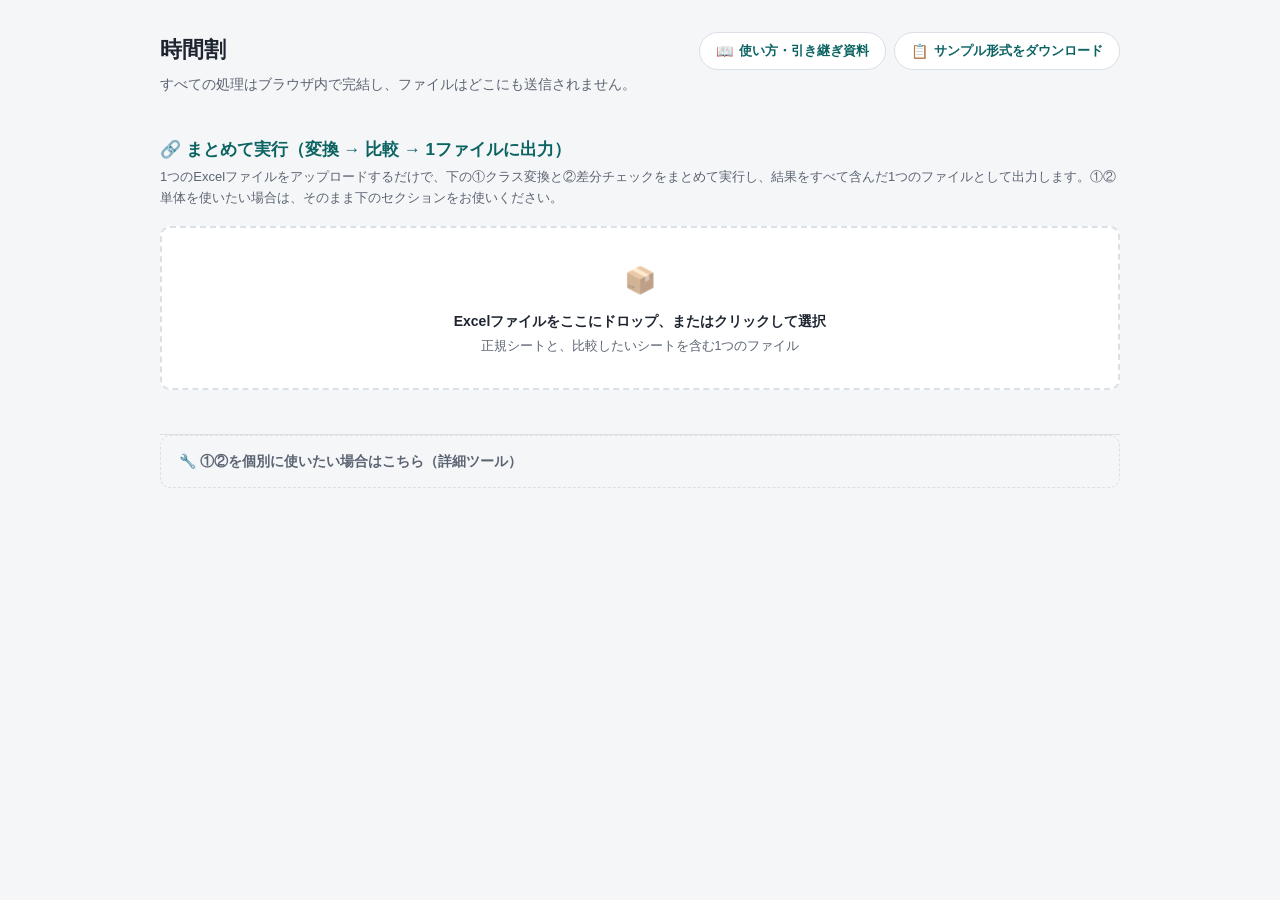
==== commit 5b8cbea7: "アプリ名を「時間割」に。データのフォルダから年度ごとのファイルを自動で開く・自動バックアップ・見るだけで開く・この内容に戻す・新年度のファイル作成・行事予定をフォルダから読む(共通ルール) Co-Au" ====
--- a/timetable_converter.html
+++ b/timetable_converter.html
@@ -3,7 +3,7 @@
 <head>
 <meta charset="UTF-8">
 <meta name="viewport" content="width=device-width, initial-scale=1.0">
-<title>時間割ツール：クラス別変換 ／ 差分チェック</title>
+<title>時間割：クラス別変換 ／ 差分チェック</title>
 <script>
 /* ExcelJS 4.4.0 (bundled inline for offline use; source: cdnjs.cloudflare.com/ajax/libs/exceljs/4.4.0/exceljs.min.js) */
 /*! ExcelJS 19-10-2023 */
@@ -539,7 +539,7 @@
   <header>
     <div class="header-row">
       <div>
-        <h1>時間割ツール</h1>
+        <h1>時間割</h1>
         <p>すべての処理はブラウザ内で完結し、ファイルはどこにも送信されません。</p>
       </div>
       <div class="header-actions">
